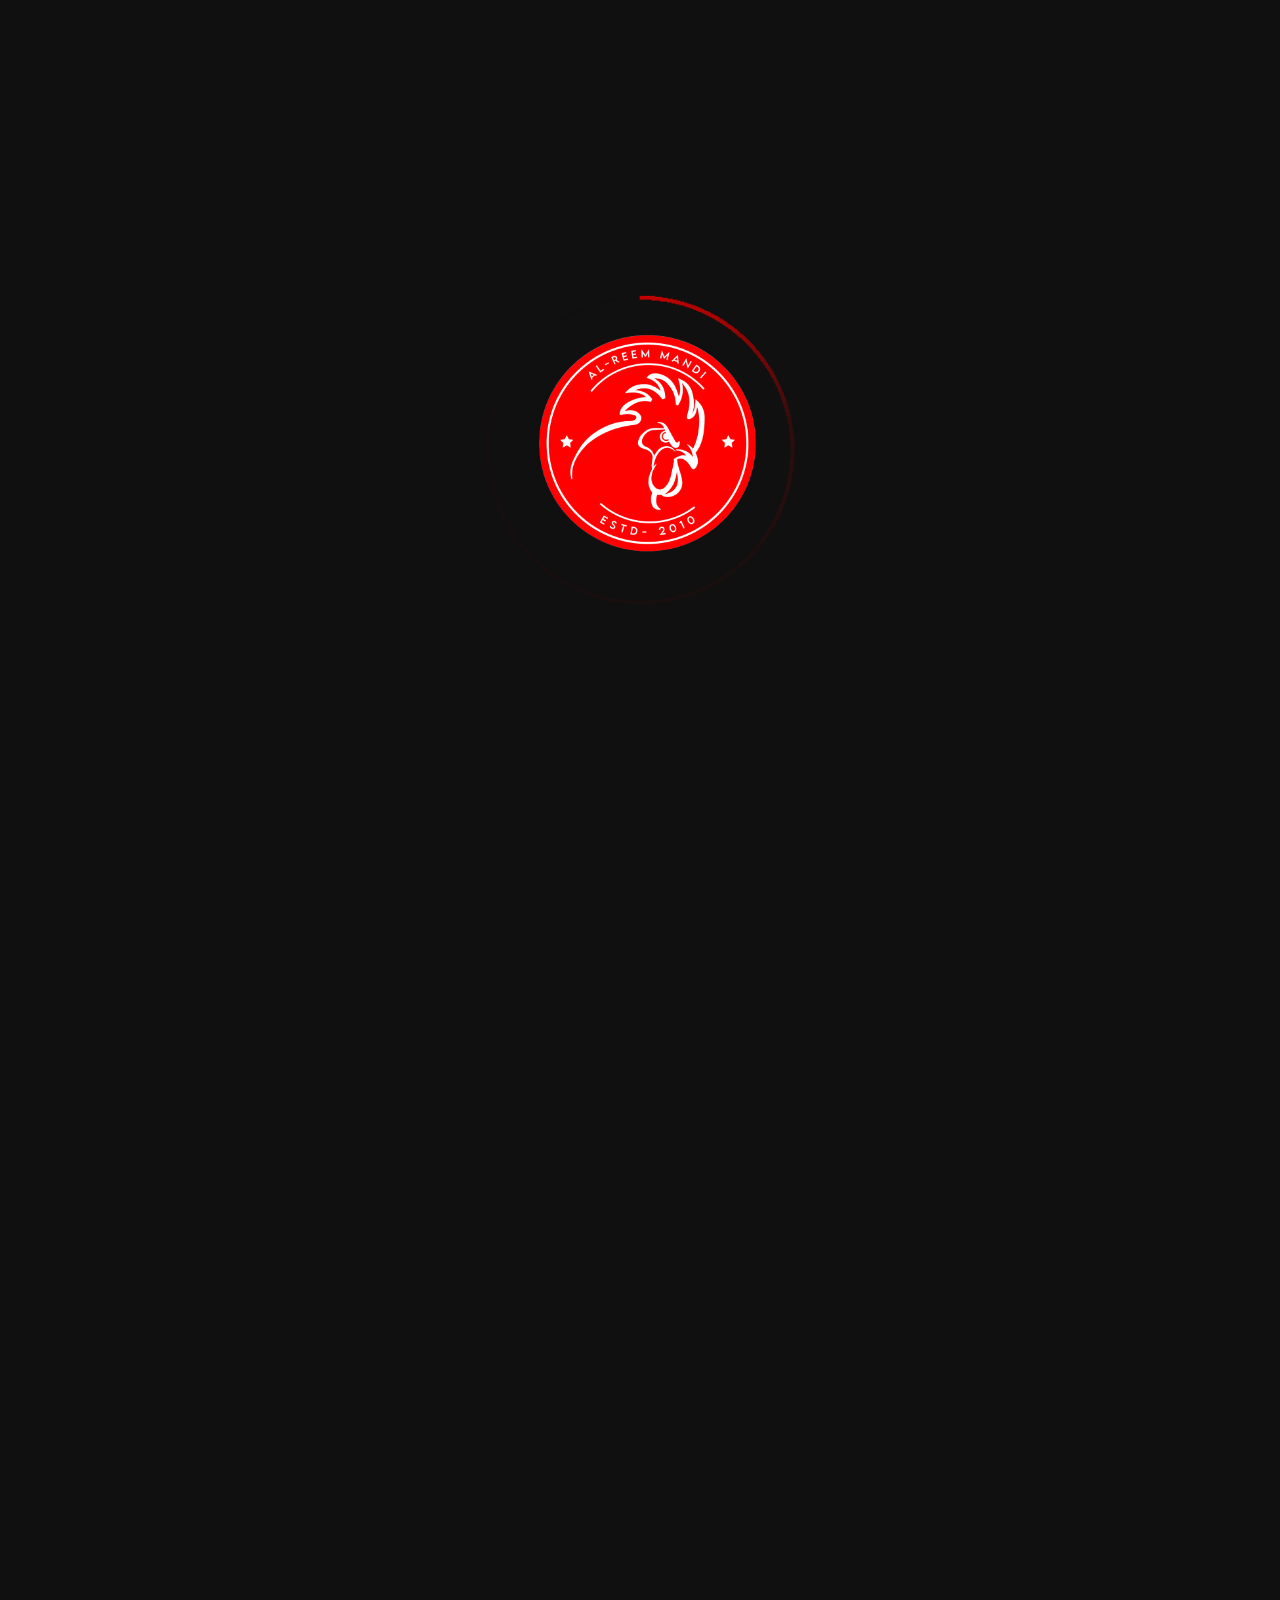
==== index.html @ 676f1f76 "Prefer WebP images with safe fallbacks" ====
<!DOCTYPE html>
<html lang="en">
<head>
    <meta charset="UTF-8">
    <meta name="viewport" content="width=device-width, initial-scale=1.0">
    
    <!-- Prevent content flash before intro sequence -->
    <style>
        /* Hide main content (not intro) until loaded */
        body:not(.content-loaded) main,
        body:not(.content-loaded) header,
        body:not(.content-loaded) footer,
        /* Ensure any wrapper content is hidden as early as possible */
        body:not(.content-loaded) #main-content,
        body:not(.content-loaded) #events-page {
            opacity: 0 !important;
            visibility: hidden !important;
        }
    </style>
    <meta name="description" content="Al-Reem Restaurant - Authentic Arabic Cuisine">
    <meta name="keywords" content="Al Reem Mandi, Arabian Mandi Kerala, Yemeni cuisine Kerala, Mandi restaurant Kerala, authentic mandi" />
    <meta name="author" content="AL-REEM MANDI" />
    <meta property="og:title" content="AL-REEM MANDI - The Real Arabian Taste" />
    <meta property="og:description" content="Authentic Arabian Mandi in Kerala since 2010. 18 outlets serving traditional flavors." />
    <meta property="og:type" content="website" />
    <meta property="og:url" content="https://alreemmandi.example.com" />
    <meta property="og:image" content="assets/images/logo.png" />
    <meta name="twitter:card" content="summary" />
    <link rel="canonical" href="https://alreemmandi.example.com/" />
        <title>AL-REEM MANDI - The Real Arabian Taste</title>
        <!-- Inline critical CSS to prevent white blink before external CSS loads -->
        <style>
            body { background: #101010 !important; }
            #logo-intro-overlay { background: #101010 !important; }
        </style>
    <link rel="icon" type="image/png" href="assets/logo.png" />
    
    <!-- DNS Prefetch and Preconnect for faster CDN/external resource loading -->
    <link rel="preconnect" href="https://fonts.googleapis.com" />
    <link rel="preconnect" href="https://fonts.gstatic.com" crossorigin />
    <link rel="dns-prefetch" href="https://unpkg.com" />
    <link rel="preconnect" href="https://unpkg.com" crossorigin />
    
    <!-- Critical CSS - loaded immediately -->
    <link rel="stylesheet" href="assets/css/style.min.css?v=20251107r11">
    <link rel="stylesheet" href="assets/css/webp-overrides.css?v=20251220r1">
    <!-- Tailwind (local build) - avoids CDN blocks and keeps styling consistent -->
    <link rel="stylesheet" href="assets/css/tailwind-local.css?v=20251220r1">
    <!-- Isotope/imagesLoaded are lazy-loaded by JS when Menu is reached -->
    <!-- Defer font loading to improve initial page load -->
    <link href="https://fonts.googleapis.com/css2?family=Poppins:wght@300;400;600&family=Playfair+Display:wght@700&family=Cinzel:wght@700&display=swap" rel="stylesheet" media="print" onload="this.media='all'">
    <noscript><link href="https://fonts.googleapis.com/css2?family=Poppins:wght@300;400;600&family=Playfair+Display:wght@700&family=Cinzel:wght@700&display=swap" rel="stylesheet"></noscript>
    <!-- Non-critical CSS - defer loading -->
    <link rel="stylesheet" href="assets/css/signature-slider.min.css" media="print" onload="this.media='all'">
    <link rel="stylesheet" href="assets/css/team-section.css?v=20251011" media="print" onload="this.media='all'">
    <link rel="stylesheet" href="assets/css/mobile-overrides.css?v=20251220r1" media="print" onload="this.media='all'">
    <link rel="stylesheet" href="assets/css/header-social.css?v=20251105" media="print" onload="this.media='all'">
    <noscript>
        <link rel="stylesheet" href="assets/css/signature-slider.min.css">
        <link rel="stylesheet" href="assets/css/team-section.css?v=20251011">
        <link rel="stylesheet" href="assets/css/mobile-overrides.css?v=20251220r1">
        <link rel="stylesheet" href="assets/css/header-social.css?v=20251105">
    </noscript>

    <!-- Preload critical intro assets first (highest priority) -->
    <link rel="preload" as="image" href="assets/images/newlogo.svg" type="image/svg+xml" fetchpriority="high">
    <link rel="preload" as="image" href="assets/images/logo.png" type="image/png" fetchpriority="high">

    <!-- Avoid preloading heavy background/video assets to keep CSS/JS priority on first load -->
    
    <!-- Prevent FOUC (Flash of Unstyled Content) -->
    <style>
        /* Hide content until CSS and JS are loaded */
        .loading-screen {
            position: fixed;
            top: 0;
            left: 0;
            width: 100%;
            height: 100%;
            background-color: var(--primary-black);
            display: flex;
            justify-content: center;
            align-items: center;
            z-index: 9999;
            transition: opacity 0.5s ease-out;
        }
        
        .loading-logo {
            width: 80px;
            height: 80px;
            animation: pulse 2s infinite;
        }
        
        @keyframes pulse {
            0%, 100% { opacity: 1; transform: scale(1); }
            50% { opacity: 0.7; transform: scale(1.1); }
        }
        
        /* Initially hide main content */
        #main-content {
            opacity: 0;
            transition: opacity 0.5s ease-in;
        }
        
        #events-page {
            opacity: 0;
            transition: opacity 0.5s ease-in;
        }
        
        /* Show content when loaded */
        .content-loaded #main-content,
        .content-loaded #events-page {
            opacity: 1;
        }
        
        .content-loaded .loading-screen {
            opacity: 0;
            pointer-events: none;
        }
        
        /* Fallback for when JavaScript is disabled */
        noscript + .loading-screen {
            display: none;
        }
        
    </style>
</head>
<body class="bg-primary-black text-secondary-offwhite" style="background:#101010;">

    <!-- Fallback message for users without JavaScript -->
    <noscript>
        <style>
            .loading-screen { display: none !important; }
            #main-content, #events-page { opacity: 1 !important; }
        </style>
    </noscript>

    <!-- Loading Screen -->
    <div class="loading-screen">
        <img src="assets/images/logo.png" alt="Loading..." class="loading-logo">
    </div>

    <!-- ARIA live region for intro announcements -->
    <div id="intro-live" class="sr-only" aria-live="polite" aria-atomic="true"></div>

    <!-- Logo Intro Overlay (plays once per session) -->
    <div id="logo-intro-overlay" class="fixed inset-0 z-[9998] flex items-center justify-center bg-black">
        <div id="logo-intro-inner" aria-hidden="true">
            <!-- Masked fill that animates from bottom -> top. data-src used by JS to create clone with same mask -->
            <div class="logo-mask" data-src="assets/images/logo.png" aria-hidden="true"></div>
            <!-- Outline image for subtle edge/texture during intro -->
            <img id="logo-intro-img" src="assets/images/newlogo.svg" class="intro-logo" width="320" height="320" alt="" aria-hidden="true" decoding="async" fetchpriority="high">
        </div>
    </div>

    <div id="main-content">
        <!-- Header & Navigation -->
        <header class="w-full z-50 sticky top-0 home-anim-nav" id="header">
            <nav class="container mx-auto px-6 py-4 flex justify-end md:justify-center items-center home-anim-nav-inner">
                <div class="hidden md:flex items-center space-x-8">
                    <a href="#home" class="nav-link">Home</a>
                    <a href="#events" class="nav-link">Events</a>
                    <a href="#about" class="nav-link">About</a>
                    <a href="#menu" class="nav-link">Menu</a>
                    <a href="#outlets" class="nav-link">Outlets</a>
                    <a href="#team" class="nav-link">Our Team</a>
                    <a href="#testimonials" class="nav-link">Testimonials</a>
                    <a href="#contact" class="nav-link">Contact</a>
                </div>
                <div class="md:hidden">
                    <button id="mobile-menu-button" class="text-white focus:outline-none" aria-label="Toggle menu">
                        <span class="sr-only">Open main menu</span>
                        <svg class="w-6 h-6" fill="none" stroke="currentColor" viewBox="0 0 24 24" xmlns="http://www.w3.org/2000/svg"><path stroke-linecap="round" stroke-linejoin="round" stroke-width="2" d="M4 6h16M4 12h16m-7 6h7"></path></svg>
                    </button>
                </div>
            </nav>
            <!-- Mobile topper nav: a compact 4-item bar shown on phones only. It complements the existing mobile menu
                 button and uses the same `nav-link` class so the site's active-nav logic can toggle the `active` state. -->
            <nav class="mobile-topper-nav md:hidden" aria-label="Quick links: Home, Menu, Outlets, Contact">
                <a href="#home" class="nav-link mobile-topper-link">Home</a>
                <a href="#menu" class="nav-link mobile-topper-link">Menu</a>
                <a href="#outlets" class="nav-link mobile-topper-link">Outlets</a>
                <a href="#contact" class="nav-link mobile-topper-link">Contact</a>
            </nav>
            <div id="mobile-menu" class="hidden md:hidden bg-primary-black bg-opacity-90 text-center">
                 <a href="#home" class="block py-2 px-4 text-sm nav-link">Home</a>
                 <a href="#events" class="block py-2 px-4 text-sm nav-link">Events</a>
                 <a href="#about" class="block py-2 px-4 text-sm nav-link">About</a>
                 <a href="#menu" class="block py-2 px-4 text-sm nav-link">Menu</a>
                 <a href="#outlets" class="block py-2 px-4 text-sm nav-link">Outlets</a>
                 <a href="#team" class="block py-2 px-4 text-sm nav-link">Our Team</a>
                 <a href="#testimonials" class="block py-2 px-4 text-sm nav-link">Testimonials</a>
                 <a href="#contact" class="block py-2 px-4 text-sm nav-link">Contact</a>
            </div>
        </header>
        <!-- Top header social icons (Instagram, Facebook) placed above the red underline -->
        <div class="header-social" aria-label="Social links">
            <a href="https://www.instagram.com/alreem_mandi?igsh=MTA0NjVxajJvaGdueA%3D%3D&utm_source=qr" class="header-social-icon" aria-label="Instagram" title="Instagram">
                <svg xmlns="http://www.w3.org/2000/svg" viewBox="0 0 24 24" fill="currentColor" aria-hidden="true" width="16" height="16"><path d="M7 2C4.243 2 2 4.243 2 7v10c0 2.757 2.243 5 5 5h10c2.757 0 5-2.243 5-5V7c0-2.757-2.243-5-5-5H7zm10 2c1.654 0 3 1.346 3 3v10c0 1.654-1.346 3-3 3H7c-1.654 0-3-1.346-3-3V7c0-1.654 1.346-3 3-3h10zm-5 3a5 5 0 100 10 5 5 0 000-10zm0 2a3 3 0 110 6 3 3 0 010-6zm5.5-.75a1.25 1.25 0 11-2.5 0 1.25 1.25 0 012.5 0z"/></svg>
            </a>
            <a href="https://www.facebook.com/share/1KfWSyfLPJ/?mibextid=wwXIfr" class="header-social-icon" aria-label="Facebook" title="Facebook">
                <svg xmlns="http://www.w3.org/2000/svg" viewBox="0 0 24 24" fill="currentColor" aria-hidden="true" width="16" height="16"><path d="M22 12.07C22 6.48 17.52 2 11.93 2S2 6.48 2 12.07c0 5.02 3.66 9.19 8.44 9.94v-7.03H7.9V12.1h2.54V9.86c0-2.5 1.49-3.88 3.77-3.88 1.09 0 2.22.2 2.22.2v2.44h-1.25c-1.23 0-1.61.77-1.61 1.56v1.91h2.74l-.44 2.88h-2.3V22c4.78-.75 8.44-4.92 8.44-9.93z"/></svg>
            </a>
        </div>
        <!-- Underline now outside sticky header so it scrolls away -->
        <div id="main-nav-underline" class="w-32 h-[1px] mx-auto underline-animated" style="background-color: var(--accent-red);"></div>

    <!-- Home Section -->
    <section id="home" class="hero-section with-container-frame flex flex-col justify-center items-center text-center px-4 relative">
            <!-- Decorative looping background video (hidden until intro+text animations finish) -->
            <div class="home-video-wrap" aria-hidden="true">
                <!-- Filler layer: use a blurred poster image (avoids downloading video twice).
                     It visually fills the framed area while the main `#home-bg-video` plays with
                     object-fit: contain (so the main video remains unzoomed and uncropped). -->
                <div class="home-bg-video-fill" aria-hidden="true" role="presentation" style="background-image: image-set(url('assets/images/video-poster.webp') type('image/webp'), url('assets/images/video-poster.jpg') type('image/jpeg')); background-image: -webkit-image-set(url('assets/images/video-poster.webp') type('image/webp'), url('assets/images/video-poster.jpg') type('image/jpeg'))"></div>

                <video id="home-bg-video" class="home-bg-video" playsinline autoplay muted loop preload="none" poster="assets/images/video-poster.webp" disablePictureInPicture disableRemotePlayback>
                    <source data-src="assets/images/1085(1)new-720p.webm" type="video/webm">
                    <source data-src="assets/images/1085(1)new-720p.mp4" type="video/mp4">
                </video>
                <!-- Persistent dim layer to improve contrast between video and foreground content -->
                <div class="home-video-dim" aria-hidden="true"></div>
                <div class="home-video-overlay" id="home-video-overlay">
                    <div class="overlay-half left" aria-hidden="true"></div>
                    <div class="overlay-half right" aria-hidden="true"></div>
                    <div class="overlay-vignette" aria-hidden="true"></div>
                </div>
            </div>
            <!-- Right Vertical Quote Rail for Home Section -->
            <!-- Right Vertical Quote Rail for Home Section -->
                <aside class="home-quote-rail home-anim-side-right" aria-hidden="true">
                <div class="quote-inner">
                    <span class="quote-text">Crafted with passion, served with pride</span>
                </div>
            </aside>
            <!-- Left Vertical Contact Rail for Home Section -->
            <aside class="home-contact-rail home-anim-side-left" aria-label="Get in touch">
                <div class="rail-inner">
                    <span class="rail-text">Get in touch</span>
                    <nav class="rail-icons" aria-label="Social links">
                        <a href="https://www.instagram.com/alreem_mandi?igsh=MTA0NjVxajJvaGdueA%3D%3D&utm_source=qr" aria-label="Instagram" class="rail-icon">
                            <svg xmlns="http://www.w3.org/2000/svg" viewBox="0 0 24 24" fill="currentColor" aria-hidden="true"><path d="M7 2C4.243 2 2 4.243 2 7v10c0 2.757 2.243 5 5 5h10c2.757 0 5-2.243 5-5V7c0-2.757-2.243-5-5-5H7zm10 2c1.654 0 3 1.346 3 3v10c0 1.654-1.346 3-3 3H7c-1.654 0-3-1.346-3-3V7c0-1.654 1.346-3 3-3h10zm-5 3a5 5 0 100 10 5 5 0 000-10zm0 2a3 3 0 110 6 3 3 0 010-6zm5.5-.75a1.25 1.25 0 11-2.5 0 1.25 1.25 0 012.5 0z"/></svg>
                        </a>
                        <a href="https://www.facebook.com/share/1KfWSyfLPJ/?mibextid=wwXIfr" aria-label="Facebook" class="rail-icon">
                            <svg xmlns="http://www.w3.org/2000/svg" viewBox="0 0 24 24" fill="currentColor" aria-hidden="true"><path d="M22 12.07C22 6.48 17.52 2 11.93 2S2 6.48 2 12.07c0 5.02 3.66 9.19 8.44 9.94v-7.03H7.9V12.1h2.54V9.86c0-2.5 1.49-3.88 3.77-3.88 1.09 0 2.22.2 2.22.2v2.44h-1.25c-1.23 0-1.61.77-1.61 1.56v1.91h2.74l-.44 2.88h-2.3V22c4.78-.75 8.44-4.92 8.44-9.93z"/></svg>
                        </a>
                        <a href="#outlets" aria-label="Our Outlets" class="rail-icon" title="Our Outlets">
                            <!-- Replaced inactive WhatsApp icon with a Locations icon linking to Our Outlets -->
                            <svg xmlns="http://www.w3.org/2000/svg" viewBox="0 0 24 24" fill="currentColor" aria-hidden="true"><path d="M12 2C8.13 2 5 5.13 5 9c0 5.25 7 13 7 13s7-7.75 7-13c0-3.87-3.13-7-7-7zm0 9.5a2.5 2.5 0 110-5 2.5 2.5 0 010 5z"/></svg>
                        </a>
                    </nav>
                </div>
            </aside>
            <!-- Bottom rail label (centered text inside the bottom frame rail) -->
            <div class="frame-bottom-label" aria-hidden="true">Since 2010 — Authentic Arabian Mandi</div>
            
            <div class="home-anim fade-in flex items-center justify-center mb-6">
                                <img id="home-logo" src="assets/images/logo.png" alt="Al-Reem Mandi Logo" class="h-40 w-40 md:h-52 md:w-52 mr-6 home-anim-item home-anim-logo" loading="eager" fetchpriority="high">
                                <div>
                                        <h1 class="text-4xl md:text-6xl text-secondary-offwhite main-title home-anim-item home-anim-title">Al-Reem Mandi</h1>
                                        <p class="mt-2 text-lg md:text-xl text-gray-300 home-anim-item home-anim-sub">The Real Arabian Taste</p>
                                </div>
                        </div>
                        <div class="fade-in home-anim-cta-wrap" style="opacity: 0;">
                            <a href="#outlets" class="btn-primary inline-block mt-2 home-anim-item home-anim-cta">Book a Table</a>
                        </div>
        </section>
        
        <main>
            <!-- Events Section -->
            <section id="events" class="py-20 relative events-section-bg">
                <div class="container mx-auto px-6 pt-12 relative">
                    <div class="text-center mb-16">
                        <h2 class="section-title scroll-animate main-title">Latest Events</h2>
                        <div class="w-32 h-[1px] mx-auto section-underline underline-animated" style="background-color: var(--accent-red);"></div>
                    </div>
                    
                    <div class="grid lg:grid-cols-5 gap-8 lg:gap-16 items-center">
                        <div class="lg:col-span-3 relative events-carousel-wrapper">
                            <div class="events-carousel-container">
                                <!-- Event Slide 1 -->
                                <div class="event-slide">
                                    <img src="assets/images/Event_poster/01event.webp" onerror="this.onerror=null;this.src='assets/images/Event_poster/01event.jpg';" alt="Event Poster 1" loading="eager" decoding="sync">
                                </div>
                                <!-- Event Slide 2 -->
                                <div class="event-slide">
                                    <img src="assets/images/Event_poster/02event.webp" onerror="this.onerror=null;this.src='assets/images/Event_poster/02event.jpg';" alt="Event Poster 2" loading="eager" decoding="sync">
                                </div>
                                <!-- Event Slide 3 -->
                                <div class="event-slide">
                                    <span class="event-badge">New Outlet</span>
                                    <img src="assets/images/Event_poster/03event.webp" onerror="this.onerror=null;this.src='assets/images/Event_poster/03event.jpg';" alt="Event Poster 3" loading="eager" decoding="sync">
                                </div>
                                <!-- Event Slide 4 -->
                                <div class="event-slide">
                                    <img src="assets/images/Event_poster/04event.webp" onerror="this.onerror=null;this.src='assets/images/Event_poster/04event.jpg';" alt="Event Poster 4" loading="eager" decoding="sync">
                                </div>
                                 <!-- Cloned slides for seamless loop will be added by JS -->
                            </div>
                            <button id="prev-event" class="carousel-arrow left-0" aria-label="Previous Event">
                                <svg class="w-6 h-6" fill="none" stroke="currentColor" viewBox="0 0 24 24" xmlns="http://www.w3.org/2000/svg"><path stroke-linecap="round" stroke-linejoin="round" stroke-width="2" d="M15 19l-7-7 7-7"></path></svg>
                            </button>
                            <button id="next-event" class="carousel-arrow right-0" aria-label="Next Event">
                                <svg class="w-6 h-6" fill="none" stroke="currentColor" viewBox="0 0 24 24" xmlns="http://www.w3.org/2000/svg"><path stroke-linecap="round" stroke-linejoin="round" stroke-width="2" d="M9 5l7 7-7 7"></path></svg>
                            </button>
                            <div id="event-dots" class="carousel-dots"></div>
                        </div>
                         <div id="event-details-card" class="lg:col-span-2 scroll-animate h-full flex flex-col justify-center text-center lg:text-left">
                            <div id="event-details-container" class="relative flex-grow flex flex-col justify-center">
                                <!-- Dynamic event details will be populated here -->
                            </div>
                        </div>
                    </div>

                </div>
            </section>

            <!-- About Section -->
            <section id="about" class="py-20 bg-primary-black relative">
                <div class="container mx-auto px-6 pt-12">
                    <div class="text-center mb-16">
                        <h2 class="section-title scroll-animate">Our Story</h2>
                        <div class="w-32 h-[1px] mx-auto section-underline underline-animated" style="background-color: var(--accent-red);"></div>
                    </div>
                    <div class="grid md:grid-cols-2 gap-12 items-center">
                        <div class="story-text-container scroll-animate">
                            <div class="flex items-center mb-6">
                                <img id="about-logo" src="assets/images/logo.png" alt="Al-Reem Mandi Logo" class="h-40 w-40 md:h-40 md:w-40 mr-6 flex-shrink-0" loading="lazy">
                                <h3 class="text-3xl font-bold main-title">A Legacy of Taste Since 2010</h3>
                            </div>
                                    <p id="about-text" class="text-gray-300 leading-relaxed">From a single spark of culinary passion in Athani, Ernakulam, a legacy was born. In 2010, AL-REEM MANDI introduced Kerala to the true essence of Arabian Mandi, becoming one of the very first to share this rich heritage. Our journey, which started from that single location, has since expanded to a constellation of over 20 restaurants across the state.<br><br>
                            We are committed to preserving the authenticity of Arabian flavors, blending tradition with innovation in every dish we serve. Our chefs are passionate artisans, dedicated to sourcing the finest ingredients and perfecting every recipe.<br><br>
                            Today, Al-Reem Mandi is not just a restaurant—it's a community of food lovers, a destination for families and friends, and a symbol of quality and hospitality across Kerala and beyond.<br><br>
                            From humble beginnings to a growing family of outlets, our story is shaped by the trust of our guests and the dedication of our team. We continue to evolve while staying true to our roots—serving meals that are memorable, comforting, and genuinely Arabian.<br><br>
                            Whether it's your first visit or your hundredth, we’re honored to welcome you to the Al-Reem experience—where warmth, flavor, and tradition meet.</p>
                                    <button id="about-toggle" class="about-toggle hidden learn-more-btn mt-4" aria-controls="about-text" aria-expanded="false" type="button">Show more</button>
                        </div>
                        <div class="story-image-container scroll-animate">
                         <div class="story-slideshow">
                             <img src="assets/images/About Us/1.webp" onerror="this.onerror=null;this.src='assets/images/About Us/1.jpg';" alt="About Us Photo 1" class="visible" loading="lazy" style="image-rendering: crisp-edges;">
                             <img src="assets/images/About Us/2.webp" onerror="this.onerror=null;this.src='assets/images/About Us/2.jpg';" alt="About Us Photo 2" loading="lazy" style="image-rendering: crisp-edges;">
                             <img src="assets/images/About Us/3.webp" onerror="this.onerror=null;this.src='assets/images/About Us/3.jpg';" alt="About Us Photo 3" loading="lazy" style="image-rendering: crisp-edges;">
                             <img src="assets/images/About Us/4.webp" onerror="this.onerror=null;this.src='assets/images/About Us/4.jpg';" alt="About Us Photo 4" loading="lazy" style="image-rendering: crisp-edges;">
                             <img src="assets/images/About Us/5.webp" onerror="this.onerror=null;this.src='assets/images/About Us/5.jpg';" alt="About Us Photo 5" loading="lazy" style="image-rendering: crisp-edges;">
                             <img src="assets/images/About Us/6.webp" onerror="this.onerror=null;this.src='assets/images/About Us/6.jpg';" alt="About Us Photo 6" loading="lazy" style="image-rendering: crisp-edges;">
                             <img src="assets/images/About Us/7.webp" onerror="this.onerror=null;this.src='assets/images/About Us/7.jpg';" alt="About Us Photo 7" loading="lazy" style="image-rendering: crisp-edges;">
                             <img src="assets/images/About Us/8.webp" onerror="this.onerror=null;this.src='assets/images/About Us/8.jpg';" alt="About Us Photo 8" loading="lazy" style="image-rendering: crisp-edges;">
                         </div>
                        </div>
                    </div>
                </div>
            </section>

            <!-- Why Choose Us Section (background + parallax only) -->
            <section id="why-us" class="py-20 parallax-bg min-h-[85vh]">
                <div class="parallax-overlay"></div>
                <div class="parallax-content">
                    <div class="container mx-auto px-6">
                        <blockquote class="parallax-quote">
                            <span class="quote-mark" aria-hidden="true">“</span>
                            <p>Welcome to our table. At Al-Reem, every meal is a celebration of food, family, and friendship.</p>
                            <span class="quote-mark" aria-hidden="true">”</span>
                        </blockquote>
                    </div>
                </div>
            </section>
            
            <!-- Menu Section -->
            <section id="menu" class="py-20 bg-primary-black">
                <div class="menu-logo-outline" aria-hidden="true"></div>
                <!-- Vertical Contact Rail on the right side -->
                <aside class="menu-contact-rail" aria-label="Get in touch">
                    <div class="rail-inner">
                        <span class="rail-text">Get in touch</span>
                        <nav class="rail-icons" aria-label="Social links">
                            <a href="https://www.instagram.com/alreem_mandi?igsh=MTA0NjVxajJvaGdueA%3D%3D&utm_source=qr" aria-label="Instagram" class="rail-icon">
                                <svg xmlns="http://www.w3.org/2000/svg" viewBox="0 0 24 24" fill="currentColor" aria-hidden="true"><path d="M7 2C4.243 2 2 4.243 2 7v10c0 2.757 2.243 5 5 5h10c2.757 0 5-2.243 5-5V7c0-2.757-2.243-5-5-5H7zm10 2c1.654 0 3 1.346 3 3v10c0 1.654-1.346 3-3 3H7c-1.654 0-3-1.346-3-3V7c0-1.654 1.346-3 3-3h10zm-5 3a5 5 0 100 10 5 5 0 000-10zm0 2a3 3 0 110 6 3 3 0 010-6zm5.5-.75a1.25 1.25 0 11-2.5 0 1.25 1.25 0 012.5 0z"/></svg>
                            </a>
                            <a href="https://www.facebook.com/share/1KfWSyfLPJ/?mibextid=wwXIfr" aria-label="Facebook" class="rail-icon">
                                <svg xmlns="http://www.w3.org/2000/svg" viewBox="0 0 24 24" fill="currentColor" aria-hidden="true"><path d="M22 12.07C22 6.48 17.52 2 11.93 2S2 6.48 2 12.07c0 5.02 3.66 9.19 8.44 9.94v-7.03H7.9V12.1h2.54V9.86c0-2.5 1.49-3.88 3.77-3.88 1.09 0 2.22.2 2.22.2v2.44h-1.25c-1.23 0-1.61.77-1.61 1.56v1.91h2.74l-.44 2.88h-2.3V22c4.78-.75 8.44-4.92 8.44-9.93z"/></svg>
                            </a>
                            <a href="#outlets" aria-label="Our Outlets" class="rail-icon" title="Our Outlets">
                                <svg xmlns="http://www.w3.org/2000/svg" viewBox="0 0 24 24" fill="currentColor" aria-hidden="true"><path d="M12 2C8.13 2 5 5.13 5 9c0 5.25 7 13 7 13s7-7.75 7-13c0-3.87-3.13-7-7-7zm0 9.5a2.5 2.5 0 110-5 2.5 2.5 0 010 5z"/></svg>
                            </a>
                        </nav>
                    </div>
                </aside>
                <!-- Left Vertical Quote Rail -->
                <aside class="menu-quote-rail" aria-hidden="true">
                    <div class="quote-inner">
                        <span class="quote-text">Crafted with passion, served with pride</span>
                    </div>
                </aside>
                <!-- Inline SVG filters for image background knockout -->
                <svg width="0" height="0" style="position:absolute" aria-hidden="true" focusable="false">
                    <defs>
                        <!-- Remove near-black backgrounds by using luminance as alpha with a threshold curve -->
                        <filter id="knockout-dark" color-interpolation-filters="sRGB">
                            <!-- Create an alpha map from luminance only (no RGB content) -->
                            <feColorMatrix in="SourceGraphic" type="matrix" values="
                                0 0 0 0 0
                                0 0 0 0 0
                                0 0 0 0 0
                                0.2126 0.7152 0.0722 0 0" result="lumaAlpha" />
                            <!-- Threshold: keep mid-to-bright pixels, drop very dark ones (tweakable) -->
                            <feComponentTransfer in="lumaAlpha" result="alphaThresh">
                                <!-- Map low luminance to 0 alpha, higher to 1; adjust steps to taste -->
                                <feFuncA type="table" tableValues="0 0 0 0 0 0 0 0.2 0.6 1 1 1" />
                            </feComponentTransfer>
                            <!-- Use the thresholded alpha to mask the original colors -->
                            <feComposite in="SourceGraphic" in2="alphaThresh" operator="in" />
                        </filter>
                    </defs>
                </svg>
                <div class="container mx-auto px-6">
                    <div class="text-center mb-12">
                        <h2 class="section-title scroll-animate main-title text-white">Our Signature Dishes</h2>
                        <div class="w-32 h-[1px] mx-auto section-underline underline-animated" style="background-color: var(--accent-red);"></div>
                    </div>
                    <div class="menu-inner-container">
                        <!-- Top horizontal dish list -->
                        <div class="dish-top-list-wrapper" aria-label="Signature dishes">
                            <button class="dish-scroll-btn prev" type="button" aria-label="Scroll dishes left">
                                <svg xmlns="http://www.w3.org/2000/svg" viewBox="0 0 24 24" width="18" height="18" fill="none" stroke="currentColor" stroke-width="2" stroke-linecap="round" stroke-linejoin="round"><polyline points="15 18 9 12 15 6"/></svg>
                            </button>
                            <div class="dish-top-list">
                                <button class="dish-chip active" data-index="0">Chicken Mandi</button>
                                <button class="dish-chip" data-index="1">Chicken Masala Mandi</button>
                                <button class="dish-chip" data-index="2">Alfaham Mandi</button>
                                <button class="dish-chip" data-index="3">Peri Peri Alfaham Mandi</button>
                                <button class="dish-chip" data-index="4">Honey Alfaham Mandi</button>
                                <button class="dish-chip" data-index="5">Mutton Mandi</button>
                                <button class="dish-chip" data-index="6">Beef Mandi</button>
                                <button class="dish-chip" data-index="7">Beef Ribs Mandi</button>
                            </div>
                            <button class="dish-scroll-btn next" type="button" aria-label="Scroll dishes right">
                                <svg xmlns="http://www.w3.org/2000/svg" viewBox="0 0 24 24" width="18" height="18" fill="none" stroke="currentColor" stroke-width="2" stroke-linecap="round" stroke-linejoin="round"><polyline points="9 18 15 12 9 6"/></svg>
                            </button>
                        </div>
                        <div class="menu-carousel-and-info-wrapper">
                            <!-- Single Large Dish Carousel on Existing Red Arc -->
                            <div class="menu-arc-guide"></div>
                            <div class="menu-arc-guide inner"></div>
                            <div class="arc-dish-carousel-wrapper">
                                <div id="single-arc-carousel" class="single-arc-carousel">
                                    <!-- Dish 1: Chicken Mandi -->
                                    <div class="single-dish-slide active" data-index="0">
                                        <img src="assets/images/Chicken Mandi.webp" onerror="this.onerror=null;this.src='assets/images/Chicken Mandi.jpg';" alt="Chicken Mandi" class="single-dish-img" loading="lazy">
                                    </div>
                                    <!-- Dish 2: Chicken Masala Mandi -->
                                    <div class="single-dish-slide" data-index="1">
                                        <img src="assets/images/Chicken Masala Mandi.webp" onerror="this.onerror=null;this.src='assets/images/Chicken Masala Mandi.jpg';" alt="Chicken Masala Mandi" class="single-dish-img" loading="lazy">
                                    </div>
                                    <!-- Dish 3: Alfaham Mandi -->
                                    <div class="single-dish-slide" data-index="2">
                                        <img src="assets/images/Alfaham Mandi.webp" onerror="this.onerror=null;this.src='assets/images/Alfaham Mandi.jpg';" alt="Alfaham Mandi" class="single-dish-img" loading="lazy">
                                    </div>
                                    <!-- Dish 4: Peri Peri Alfaham Mandi -->
                                    <div class="single-dish-slide" data-index="3">
                                        <img src="assets/images/Peri Peri Alfaham Mandi.webp" onerror="this.onerror=null;this.src='assets/images/Peri Peri Alfaham Mandi.jpg';" alt="Peri Peri Alfaham Mandi" class="single-dish-img" loading="lazy">
                                    </div>
                                    <!-- Dish 5: Honey Alfaham Mandi -->
                                    <div class="single-dish-slide" data-index="4">
                                        <img src="assets/images/Honey Alfaham Mandi.webp" onerror="this.onerror=null;this.src='assets/images/Honey Alfaham Mandi.jpg';" alt="Honey Alfaham Mandi" class="single-dish-img" loading="lazy">
                                    </div>
                                    <!-- Dish 6: Mutton Mandi -->
                                    <div class="single-dish-slide" data-index="5">
                                        <img src="assets/images/Mutton Mandi.webp" onerror="this.onerror=null;this.src='assets/images/Mutton Mandi.jpg';" alt="Mutton Mandi" class="single-dish-img" loading="lazy">
                                    </div>
                                    <!-- Dish 7: Beef Mandi -->
                                    <div class="single-dish-slide" data-index="6">
                                        <img src="assets/images/Beef Mandi.webp" onerror="this.onerror=null;this.src='assets/images/Beef Mandi.jpg';" alt="Beef Mandi" class="single-dish-img" loading="lazy">
                                    </div>
                                    <!-- Dish 8: Beef Ribs Mandi -->
                                    <div class="single-dish-slide" data-index="7">
                                        <img src="assets/images/Beef Ribs Mandi.webp" onerror="this.onerror=null;this.src='assets/images/Beef Ribs Mandi.jpg';" alt="Beef Ribs Mandi" class="single-dish-img" loading="lazy">
                                    </div>
                                </div>
                                
                                <!-- Carousel Navigation -->
                                <button id="single-arc-prev" class="single-arc-nav-btn prev-btn" aria-label="Previous Dish">
                                    <svg class="w-6 h-6" fill="none" stroke="currentColor" viewBox="0 0 24 24"><path stroke-linecap="round" stroke-linejoin="round" stroke-width="2" d="M15 19l-7-7 7-7"></path></svg>
                                </button>
                                <button id="single-arc-next" class="single-arc-nav-btn next-btn" aria-label="Next Dish">
                                    <svg class="w-6 h-6" fill="none" stroke="currentColor" viewBox="0 0 24 24"><path stroke-linecap="round" stroke-linejoin="round" stroke-width="2" d="M9 5l7 7-7 7"></path></svg>
                                </button>
                            </div>
                            
                            <div class="dish-info">
                                <h3 id="current-dish-title" class="current-dish-title">Chicken Mandi</h3>
                                <p id="current-dish-desc" class="current-dish-desc">Authentic Yemeni-style rice with tender, marinated chicken, slow-cooked for deep, aromatic flavor.</p>
                                <button id="current-dish-cta" type="button" class="dish-cta-btn" aria-label="Learn more about Chicken Mandi">Learn More</button>
                                <!-- Navigation dots for dish carousel -->
                                <div id="dish-carousel-dots" class="dish-carousel-dots"></div>
                            </div>
                        </div>
                        
                        <div class="menu-content-area"></div>
                    </div>
                </div>
            </section>
            
            <!-- Menu Modal -->
            <div id="menu-modal" class="fixed inset-0 bg-black bg-opacity-80 z-[100] flex items-center justify-center p-4 hidden opacity-0 transition-opacity duration-300">
                <div id="modal-content" class="bg-primary-grey rounded-lg max-w-3xl w-full max-h-[90vh] overflow-y-auto relative transform scale-95 transition-transform duration-300">
                    <button id="modal-close-btn" class="absolute top-4 right-4 text-white hover:text-accent-red z-10">
                        <svg class="w-8 h-8" fill="none" stroke="currentColor" viewBox="0 0 24 24" xmlns="http://www.w3.org/2000/svg"><path stroke-linecap="round" stroke-linejoin="round" stroke-width="2" d="M6 18L18 6M6 6l12 12"></path></svg>
                    </button>
                    <div class="grid md:grid-cols-2">
                        <div class="modal-image-container">
                            <img id="modal-img" src="" alt="Menu Item" class="w-full h-full object-cover" loading="eager" decoding="sync">
                        </div>
                        <div class="p-8 flex flex-col justify-center">
                            <h2 id="modal-title" class="text-3xl font-bold mb-4 main-title"></h2>
                            <p id="modal-description" class="text-gray-300 mb-4"></p>
                            <ul id="modal-details" class="text-gray-200 space-y-2 list-disc pl-5 mb-2"></ul>
                            <div class="flex items-center justify-between hidden">
                                <span id="modal-price" class="text-3xl font-bold text-accent-red"></span>
                            </div>
                        </div>
                    </div>
                </div>
            </div>

            <!-- Full Menu Overlay: All Dishes -->
            <div id="full-menu-overlay" class="fixed inset-0 bg-black bg-opacity-85 z-[120] hidden opacity-0 transition-opacity duration-300">
                <div class="max-w-6xl mx-auto p-4 md:p-8 h-full overflow-y-auto">
                    <div class="flex items-center justify-between mb-6">
                        <h2 class="text-2xl md:text-3xl font-bold text-white">Our Signature Dishes</h2>
                        <button id="full-menu-back" class="px-4 py-2 rounded-full bg-accent-red text-white hover:bg-[#b30000] transition">Back</button>
                    </div>
                    <div id="full-menu-grid" class="grid sm:grid-cols-2 lg:grid-cols-3 gap-6"></div>
                </div>
            </div>

            <!-- Outlet Modal (refined glassmorphism, premium card, glowing accent border) -->
            <div id="outlet-modal" class="fixed inset-0 bg-black/90 z-[130] flex items-center justify-center p-4 hidden opacity-0 transition-opacity duration-300">
                <div id="outlet-modal-content" class="relative flex flex-col items-center max-w-xl w-full max-h-[96vh] overflow-y-auto rounded-3xl shadow-2xl border-2 border-accent-red/70 backdrop-blur-2xl bg-black/90 ring-1 ring-accent-red/30 animate-fadein-modal" style="box-shadow: 0 8px 48px 0 #c7000033, 0 1.5px 0 #c70000 inset;">
                    <button id="outlet-modal-close" class="absolute top-5 right-5 text-white hover:text-accent-red z-10 transition-transform hover:scale-110" aria-label="Close outlet details">
                        <svg class="w-8 h-8" fill="none" stroke="currentColor" viewBox="0 0 24 24" xmlns="http://www.w3.org/2000/svg"><path stroke-linecap="round" stroke-linejoin="round" stroke-width="2" d="M6 18L18 6M6 6l12 12"></path></svg>
                    </button>
                    <div class="w-full flex flex-col items-center p-0 pt-0">
                        <div class="relative w-full flex flex-col items-center rounded-t-3xl overflow-hidden">
                            <button id="outlet-modal-prev" class="absolute left-3 top-1/2 -translate-y-1/2 bg-black/60 hover:bg-accent-red text-white rounded-full w-11 h-11 flex items-center justify-center z-10 shadow transition disabled:opacity-30 border border-accent-red/40" aria-label="Previous photo">
                                <svg class="w-6 h-6" fill="none" stroke="currentColor" viewBox="0 0 24 24"><path stroke-linecap="round" stroke-linejoin="round" stroke-width="2" d="M15 19l-7-7 7-7"></path></svg>
                            </button>
                            <div class="relative w-full flex items-center justify-center min-h-[260px] max-h-[400px]">
                                <img id="outlet-modal-image" src="" alt="Outlet photo" class="object-cover w-full max-h-[400px] min-h-[220px] bg-black/40 border-b-2 border-accent-red/80 shadow-xl transition-all duration-500 ease-in-out rounded-t-3xl animate-fadein-img" loading="lazy" style="box-shadow: 0 4px 32px 0 #c7000033;">
                            </div>
                            <button id="outlet-modal-next" class="absolute right-3 top-1/2 -translate-y-1/2 bg-black/60 hover:bg-accent-red text-white rounded-full w-11 h-11 flex items-center justify-center z-10 shadow transition disabled:opacity-30 border border-accent-red/40" aria-label="Next photo">
                                <svg class="w-6 h-6" fill="none" stroke="currentColor" viewBox="0 0 24 24"><path stroke-linecap="round" stroke-linejoin="round" stroke-width="2" d="M9 5l7 7-7 7"></path></svg>
                            </button>
                        </div>
                            <div class="w-full flex flex-col items-center px-8 pt-6 pb-8">
                                <h3 id="outlet-modal-title" class="text-3xl font-bold main-title text-center mb-2 text-white tracking-wide drop-shadow-lg font-cinzel animate-fadein-title" style="letter-spacing:0.5px;">Outlet Details</h3>
                                <div id="outlet-modal-image-count" class="text-xs text-gray-300 mb-4 font-medium tracking-wide"></div>
                                <div class="w-full bg-black/60 border border-accent-red/40 rounded-2xl p-6 shadow-sm flex flex-col gap-4" style="backdrop-filter: blur(8px);">
                                    <div class="flex flex-col md:flex-row md:items-center md:justify-between gap-2 mb-2">
                                        <div>
                                            <h4 class="text-lg font-semibold text-white mb-1">Contact</h4>
                                            <p id="outlet-modal-contact" class="text-gray-200 mb-1">To be updated</p>
                                        </div>
                                        <a id="outlet-modal-maps" href="#" target="_blank" rel="noopener" class="inline-block px-4 py-2 rounded-md bg-accent-red text-white hover:bg-[#b30000] transition text-sm font-semibold shadow" aria-label="Open location in maps">Open Maps</a>
                                    </div>
                                    <div>
                                        <h4 class="text-lg font-semibold text-white mb-1">Location</h4>
                                        <p id="outlet-modal-location" class="text-gray-200 mb-1">To be updated</p>
                                    </div>
                                </div>
                            </div>
                    </div>
                </div>
            </div>

            <!-- Outlets Section -->
            <section id="outlets" class="py-20 relative" style="background-color: #660000;">
                <div class="container mx-auto px-6 pt-12">
                    <div class="mb-12">
                        <h2 class="section-title scroll-animate main-title text-white text-center">Our Outlets</h2>
                        <div class="w-32 h-[1.5px] mx-auto section-underline underline-animated" style="background-color: #d1d1d1; opacity: 1;"></div>
                        <div class="mt-8 mb-8 flex flex-col md:flex-row items-center md:items-end justify-between gap-6">
                            <p class="text-gray-300 text-base md:text-lg leading-relaxed max-w-2xl text-center md:text-left" style="letter-spacing:0.2px; color: #d1d1d1;">
                                We’ve grown to <span id="outlet-count">0</span> outlets across Kerala, Sri Lanka, and Saudi Arabia — bringing authentic Arabian cuisine closer to you.
                            </p>
                            <div class="relative w-full md:w-auto max-w-md md:max-w-xs md:ml-auto">
                                <input id="outlet-search" type="text" placeholder="Search outlets..." aria-label="Search outlets" class="w-full rounded-full py-3 pl-12 pr-4 bg-[#181818] text-white placeholder-gray-400 border border-gray-700 focus:outline-none focus:ring-2 focus:ring-accent-red transition text-base shadow-sm" autocomplete="off" />
                                <svg class="absolute left-4 top-1/2 -translate-y-1/2 w-5 h-5 text-gray-400 pointer-events-none" fill="none" stroke="currentColor" stroke-width="2" viewBox="0 0 24 24"><circle cx="11" cy="11" r="8"/><path d="M21 21l-4.35-4.35"/></svg>
                            </div>
                        </div>
                        <div id="outlet-search-status" class="sr-only" aria-live="polite"></div>
                    </div>

                    <!-- Outlet Cards: order as requested -->
                    <div id="outlet-cards-grid" class="grid md:grid-cols-2 lg:grid-cols-4 gap-8 md:gap-10 lg:gap-12">
                        <!-- 1. Nedumbasseri (folder: Nadumbasseri) -->
                        <button class="card outlet-card p-0 text-center scroll-animate focus:outline-none focus:ring-2 focus:ring-red-700 group" data-outlet="Nedumbasseri">
                            <img src="assets/images/Nadumbasseri/Main.webp" onerror="this.onerror=null;this.src='assets/images/Nadumbasseri/Main.jpg';" class="w-full aspect-[16/9] md:aspect-[4/3] lg:aspect-[16/9] h-auto object-cover" alt="AL-REEM MANDI - Nedumbasseri main" loading="lazy" decoding="async" width="1600" height="900" sizes="(min-width: 1024px) 25vw, (min-width: 768px) 50vw, 100vw">
                            <div class="p-5">
                                <h3 class="text-xl font-bold text-white flex items-center justify-center gap-2">
                                    <svg class="w-5 h-5 text-accent-red -mt-0.5" fill="none" stroke="currentColor" stroke-width="2" viewBox="0 0 24 24"><path stroke-linecap="round" stroke-linejoin="round" d="M12 21c-4.418 0-8-5.373-8-9a8 8 0 1116 0c0 3.627-3.582 9-8 9z"/><circle cx="12" cy="12" r="3" fill="currentColor"/></svg>
                                    Nedumbasseri
                                </h3>
                            </div>
                        </button>

                        <!-- 2. Aroor -->
                        <button class="card outlet-card p-0 text-center scroll-animate focus:outline-none focus:ring-2 focus:ring-red-700 group" style="transition-delay: 0.05s;" data-outlet="Aroor">
                            <img src="assets/images/Aroor/Main.webp" onerror="this.onerror=null;this.src='assets/images/Aroor/Main.jpg';" class="w-full aspect-[16/9] md:aspect-[4/3] lg:aspect-[16/9] h-auto object-cover" alt="AL-REEM MANDI - Aroor main" loading="lazy" decoding="async" width="1600" height="900" sizes="(min-width: 1024px) 25vw, (min-width: 768px) 50vw, 100vw">
                            <div class="p-5">
                                <h3 class="text-xl font-bold text-white flex items-center justify-center gap-2">
                                    <svg class="w-5 h-5 text-accent-red -mt-0.5" fill="none" stroke="currentColor" stroke-width="2" viewBox="0 0 24 24"><path stroke-linecap="round" stroke-linejoin="round" d="M12 21c-4.418 0-8-5.373-8-9a8 8 0 1116 0c0 3.627-3.582 9-8 9z"/><circle cx="12" cy="12" r="3" fill="currentColor"/></svg>
                                    Aroor
                                </h3>
                            </div>
                        </button>

                        <!-- 3. Alappuzha -->
                        <button class="card outlet-card p-0 text-center scroll-animate focus:outline-none focus:ring-2 focus:ring-red-700 group" style="transition-delay: 0.1s;" data-outlet="Alappuzha">
                            <img src="assets/images/Alappuzha/Main.webp" onerror="this.onerror=null;this.src='assets/images/Alappuzha/Main.jpg';" class="w-full aspect-[16/9] md:aspect-[4/3] lg:aspect-[16/9] h-auto object-cover" alt="AL-REEM MANDI - Alappuzha main" loading="lazy" decoding="async" width="1600" height="900" sizes="(min-width: 1024px) 25vw, (min-width: 768px) 50vw, 100vw">
                            <div class="p-5">
                                <h3 class="text-xl font-bold text-white flex items-center justify-center gap-2">
                                    <svg class="w-5 h-5 text-accent-red -mt-0.5" fill="none" stroke="currentColor" stroke-width="2" viewBox="0 0 24 24"><path stroke-linecap="round" stroke-linejoin="round" d="M12 21c-4.418 0-8-5.373-8-9a8 8 0 1116 0c0 3.627-3.582 9-8 9z"/><circle cx="12" cy="12" r="3" fill="currentColor"/></svg>
                                    Alappuzha
                                </h3>
                            </div>
                        </button>

                        <!-- 4. Muvattupuzha -->
                        <button class="card outlet-card p-0 text-center scroll-animate focus:outline-none focus:ring-2 focus:ring-red-700 group" style="transition-delay: 0.15s;" data-outlet="Muvattupuzha">
                            <img src="assets/images/Muvattupuzha/Main.webp" onerror="this.onerror=null;this.src='assets/images/Muvattupuzha/Main.jpg';" class="w-full aspect-[16/9] md:aspect-[4/3] lg:aspect-[16/9] h-auto object-cover" alt="AL-REEM MANDI - Muvattupuzha main" loading="lazy" decoding="async" width="1600" height="900" sizes="(min-width: 1024px) 25vw, (min-width: 768px) 50vw, 100vw">
                            <div class="p-5">
                                <h3 class="text-xl font-bold text-white flex items-center justify-center gap-2">
                                    <svg class="w-5 h-5 text-accent-red -mt-0.5" fill="none" stroke="currentColor" stroke-width="2" viewBox="0 0 24 24"><path stroke-linecap="round" stroke-linejoin="round" d="M12 21c-4.418 0-8-5.373-8-9a8 8 0 1116 0c0 3.627-3.582 9-8 9z"/><circle cx="12" cy="12" r="3" fill="currentColor"/></svg>
                                    Muvattupuzha
                                </h3>
                            </div>
                        </button>

                        <!-- 5. Kodungallur -->
                        <button class="card outlet-card p-0 text-center scroll-animate focus:outline-none focus:ring-2 focus:ring-red-700 group" style="transition-delay: 0.2s;" data-outlet="Kodungallur">
                            <img src="assets/images/Kodungallur/Main.webp" onerror="this.onerror=null;this.src='assets/images/Kodungallur/Main.jpg';" class="w-full aspect-[16/9] md:aspect-[4/3] lg:aspect-[16/9] h-auto object-cover" alt="AL-REEM MANDI - Kodungallur main" loading="lazy" decoding="async" width="1600" height="900" sizes="(min-width: 1024px) 25vw, (min-width: 768px) 50vw, 100vw">
                            <div class="p-5">
                                <h3 class="text-xl font-bold text-white flex items-center justify-center gap-2">
                                    <svg class="w-5 h-5 text-accent-red -mt-0.5" fill="none" stroke="currentColor" stroke-width="2" viewBox="0 0 24 24"><path stroke-linecap="round" stroke-linejoin="round" d="M12 21c-4.418 0-8-5.373-8-9a8 8 0 1116 0c0 3.627-3.582 9-8 9z"/><circle cx="12" cy="12" r="3" fill="currentColor"/></svg>
                                    Kodungallur
                                </h3>
                            </div>
                        </button>

                        <!-- 6. Thammanam -->
                        <button class="card outlet-card p-0 text-center scroll-animate focus:outline-none focus:ring-2 focus:ring-red-700 group" style="transition-delay: 0.25s;" data-outlet="Thammanam">
                            <img src="assets/images/Thammanam/Main.webp" onerror="this.onerror=null;this.src='assets/images/Thammanam/Main.jpg';" class="w-full aspect-[16/9] md:aspect-[4/3] lg:aspect-[16/9] h-auto object-cover" alt="AL-REEM MANDI - Thammanam main" loading="lazy" decoding="async" width="1600" height="900" sizes="(min-width: 1024px) 25vw, (min-width: 768px) 50vw, 100vw">
                            <div class="p-5">
                                <h3 class="text-xl font-bold text-white flex items-center justify-center gap-2">
                                    <svg class="w-5 h-5 text-accent-red -mt-0.5" fill="none" stroke="currentColor" stroke-width="2" viewBox="0 0 24 24"><path stroke-linecap="round" stroke-linejoin="round" d="M12 21c-4.418 0-8-5.373-8-9a8 8 0 1116 0c0 3.627-3.582 9-8 9z"/><circle cx="12" cy="12" r="3" fill="currentColor"/></svg>
                                    Thammanam
                                </h3>
                            </div>
                        </button>

                        <!-- 7. Edappally -->
                        <button class="card outlet-card p-0 text-center scroll-animate focus:outline-none focus:ring-2 focus:ring-red-700 group" style="transition-delay: 0.3s;" data-outlet="Edappally">
                            <img src="assets/images/Edappally/Main.webp" onerror="this.onerror=null;this.src='assets/images/Edappally/Main.jpg';" class="w-full aspect-[16/9] md:aspect-[4/3] lg:aspect-[16/9] h-auto object-cover" alt="AL-REEM MANDI - Edappally main" loading="lazy" decoding="async" width="1600" height="900" sizes="(min-width: 1024px) 25vw, (min-width: 768px) 50vw, 100vw">
                            <div class="p-5">
                                <h3 class="text-xl font-bold text-white flex items-center justify-center gap-2">
                                    <svg class="w-5 h-5 text-accent-red -mt-0.5" fill="none" stroke="currentColor" stroke-width="2" viewBox="0 0 24 24"><path stroke-linecap="round" stroke-linejoin="round" d="M12 21c-4.418 0-8-5.373-8-9a8 8 0 1116 0c0 3.627-3.582 9-8 9z"/><circle cx="12" cy="12" r="3" fill="currentColor"/></svg>
                                    Edappally
                                </h3>
                            </div>
                        </button>

                        <!-- 8. Kathrikadavu -->
                        <button class="card outlet-card p-0 text-center scroll-animate focus:outline-none focus:ring-2 focus:ring-red-700 group" style="transition-delay: 0.35s;" data-outlet="Kathrikadavu">
                            <img src="assets/images/Kathrikadavu/Main.webp" onerror="this.onerror=null;this.src='assets/images/Kathrikadavu/Main.jpg';" class="w-full aspect-[16/9] md:aspect-[4/3] lg:aspect-[16/9] h-auto object-cover" alt="AL-REEM MANDI - Kathrikadavu main" loading="lazy" decoding="async" width="1600" height="900" sizes="(min-width: 1024px) 25vw, (min-width: 768px) 50vw, 100vw">
                            <div class="p-5">
                                <h3 class="text-xl font-bold text-white flex items-center justify-center gap-2">
                                    <svg class="w-5 h-5 text-accent-red -mt-0.5" fill="none" stroke="currentColor" stroke-width="2" viewBox="0 0 24 24"><path stroke-linecap="round" stroke-linejoin="round" d="M12 21c-4.418 0-8-5.373-8-9a8 8 0 1116 0c0 3.627-3.582 9-8 9z"/><circle cx="12" cy="12" r="3" fill="currentColor"/></svg>
                                    Kathrikadavu
                                </h3>
                            </div>
                        </button>
                    </div>
                    <div class="text-center mt-8 flex flex-col items-center gap-4">
                        <button id="outlet-show-more" type="button" class="dish-cta-btn">Show More</button>
                        <button id="outlet-show-less" type="button" class="dish-cta-btn hidden">Show Less</button>
                        <p id="outlet-more-hint" class="text-gray-400 text-sm mt-3 hidden">More outlets coming soon.</p>
                    </div>

                    <!-- Outlet Details Panel removed (replaced by modal) -->
                </div>
            </section>

            <!-- Why Choose Section (new, with background image and restored content) -->
            <section id="why-choose" class="py-20 why-choose-new-bg">
                <div class="why-choose-inner">
                    <div class="container mx-auto px-6 pt-12 relative z-10">
                        <div class="text-center mb-16">
                            <h2 class="section-title scroll-animate text-white" style="text-shadow: 2px 2px 4px rgba(0, 0, 0, 0.8);">Why Choose Us</h2>
                            <div class="w-32 h-[1px] mx-auto section-underline underline-animated" style="background-color: var(--accent-red);"></div>
                        </div>
                        <div class="grid md:grid-cols-3 gap-10 text-center text-white">
                            <div class="scroll-animate">
                                <div class="why-choose-3d-btn mb-4">
                                    <svg class="w-10 h-10 text-accent-red why-choose-icon" data-delay="0" aria-hidden="true" focusable="false" fill="none" stroke="currentColor" viewBox="0 0 24 24" xmlns="http://www.w3.org/2000/svg"><path stroke-linecap="round" stroke-linejoin="round" stroke-width="2" d="M5 3v4M3 5h4M6 17v4m-2-2h4m5-16l2.28 2.28a1 1 0 001.414 0L18 3m-2 14l-2.28-2.28a1 1 0 00-1.414 0L10 17m.002 4h4.002M17 11a5 5 0 11-10 0 5 5 0 0110 0z"></path></svg>
                                </div>
                                <h3 class="text-2xl font-bold mb-2 text-white">Authentic Recipes</h3>
                                <p class="text-gray-200">We use generations-old recipes and traditional cooking methods to bring you the true, unadulterated taste of Arabian Mandi.</p>
                            </div>
                            <div class="scroll-animate">
                                <div class="why-choose-3d-btn mb-4">
                                    <svg class="w-10 h-10 text-accent-red why-choose-icon" data-delay="1" aria-hidden="true" focusable="false" fill="none" stroke="currentColor" viewBox="0 0 24 24" xmlns="http://www.w3.org/2000/svg"><path stroke-linecap="round" stroke-linejoin="round" stroke-width="2" d="M5 13l4 4L19 7"></path><path stroke-linecap="round" stroke-linejoin="round" stroke-width="2" d="M12 21.35l-1.45-1.32C5.4 15.36 2 12.28 2 8.5 2 5.42 4.42 3 7.5 3c1.74 0 3.41.81 4.5 2.09C13.09 3.81 14.76 3 16.5 3 19.58 3 22 5.42 22 8.5c0 3.78-3.4 6.86-8.55 11.54L12 21.35z"></path></svg>
                                </div>
                                <h3 class="text-2xl font-bold mb-2 text-white">Quality Ingredients</h3>
                                <p class="text-gray-200">From premium basmati rice to the freshest spices and tender meat, we never compromise on the quality of our ingredients.</p>
                            </div>
                            <div class="scroll-animate">
                                <div class="why-choose-3d-btn mb-4">
                                    <svg class="w-10 h-10 text-accent-red why-choose-icon" data-delay="2" aria-hidden="true" focusable="false" fill="none" stroke="currentColor" viewBox="0 0 24 24" xmlns="http://www.w3.org/2000/svg"><path stroke-linecap="round" stroke-linejoin="round" stroke-width="2" d="M17.657 16.657L13.414 20.9a1.998 1.998 0 01-2.827 0l-4.244-4.243a8 8 0 1111.314 0z"></path><path stroke-linecap="round" stroke-linejoin="round" stroke-width="2" d="M15 11a3 3 0 11-6 0 3 3 0 016 0z"></path></svg>
                                </div>
                                <h3 class="text-2xl font-bold mb-2 text-white">18 Locations</h3>
                                <p class="text-gray-200">Your favorite Mandi is never too far away. Find an Al-Reem outlet in major towns across Kerala, all serving our signature taste.</p>
                            </div>
                        </div>
                    </div>
                </div>
            </section>

                                    <!-- Our Team Section (Premium, Glassmorphism, Creative) -->
                                                <section id="team" class="team-section with-side-bands with-top-band" aria-labelledby="team-heading">
                    <!-- Left Vertical Contact Rail for Team Section -->
                    <aside class="team-contact-rail" aria-label="Get in touch">
                        <div class="rail-inner">
                            <span class="rail-text">Get in touch</span>
                            <nav class="rail-icons" aria-label="Social links">
                                <a href="https://www.instagram.com/alreem_mandi?igsh=MTA0NjVxajJvaGdueA%3D%3D&utm_source=qr" aria-label="Instagram" class="rail-icon">
                                    <svg xmlns="http://www.w3.org/2000/svg" viewBox="0 0 24 24" fill="currentColor" aria-hidden="true"><path d="M7 2C4.243 2 2 4.243 2 7v10c0 2.757 2.243 5 5 5h10c2.757 0 5-2.243 5-5V7c0-2.757-2.243-5-5-5H7zm10 2c1.654 0 3 1.346 3 3v10c0 1.654-1.346 3-3 3H7c-1.654 0-3-1.346-3-3V7c0-1.654 1.346-3 3-3h10zm-5 3a5 5 0 100 10 5 5 0 000-10zm0 2a3 3 0 110 6 3 3 0 010-6zm5.5-.75a1.25 1.25 0 11-2.5 0 1.25 1.25 0 012.5 0z"/></svg>
                                </a>
                                <a href="https://www.facebook.com/share/1KfWSyfLPJ/?mibextid=wwXIfr" aria-label="Facebook" class="rail-icon">
                                    <svg xmlns="http://www.w3.org/2000/svg" viewBox="0 0 24 24" fill="currentColor" aria-hidden="true"><path d="M22 12.07C22 6.48 17.52 2 11.93 2S2 6.48 2 12.07c0 5.02 3.66 9.19 8.44 9.94v-7.03H7.9V12.1h2.54V9.86c0-2.5 1.49-3.88 3.77-3.88 1.09 0 2.22.2 2.22.2v2.44h-1.25c-1.23 0-1.61.77-1.61 1.56v1.91h2.74l-.44 2.88h-2.3V22c4.78-.75 8.44-4.92 8.44-9.93z"/></svg>
                                </a>
                                <a href="#outlets" aria-label="Our Outlets" class="rail-icon" title="Our Outlets">
                                    <svg xmlns="http://www.w3.org/2000/svg" viewBox="0 0 24 24" fill="currentColor" aria-hidden="true"><path d="M12 2C8.13 2 5 5.13 5 9c0 5.25 7 13 7 13s7-7.75 7-13c0-3.87-3.13-7-7-7zm0 9.5a2.5 2.5 0 110-5 2.5 2.5 0 010 5z"/></svg>
                                </a>
                            </nav>
                        </div>
                    </aside>
                                                                                    <div class="team-logo-outline" aria-hidden="true">
                                                                                        <picture>
                                                                                            <!-- Try WebP/JPG variations if available; fallback to provided JPG -->
                                                                                            <source srcset="assets/images/newlogooutline.webp" type="image/webp">
                                                                                            <source srcset="assets/images/newlogooutline.jpg" type="image/jpeg">
                                                                                            <img src="assets/images/newlogooutline.jpg" alt="Decorative logo outline" loading="lazy" decoding="async" />
                                                                                        </picture>
                                                                                    </div>
                                                                                    <div class="team-header scroll-animate">
                                                                                        <h2 id="team-heading">Meet Our Team</h2>
                                                                                        <div class="w-32 h-[1px] mx-auto section-underline underline-animated" style="background-color: var(--accent-red);"></div>
                                                                                    </div>
                                                                                                                    <div class="team-group-photo scroll-animate">
                                                                                                                                                                        <span class="group-photo-full-border">
                                                                                                                                                                            <img src="assets/images/Our Team/Group photo.webp" onerror="this.onerror=null;this.src='assets/images/Our Team/Group photo.jpg';" alt="Our team group photo" class="group-photo-bordered" loading="lazy" />
                                                                                                                                                                        </span>
                                                                                                                        <p class="team-section-subtitle">Passionate people behind our success</p>
                                                                                                                    </div>
                                        <div class="team-grid">
                                                                                                            <div class="team-item scroll-animate" tabindex="0" data-member="4">
                                                                                                                <div class="team-card-imageonly" aria-hidden="false">
                                                                                                                    <img src="assets/images/Our Team/Member 5 (4).webp" onerror="this.onerror=null;this.src='assets/images/Our Team/Member 5 (4).jpg';" alt="Shanavas T.C" loading="lazy" />
                                                                                                                </div>
                                                                                                                <h4 class="team-member-name">Shanavas T.C</h4>
                                                                                                            </div>
                                                                                                            <div class="team-item scroll-animate" tabindex="0" data-member="5">
                                                                                                                <div class="team-card-imageonly" aria-hidden="false">
                                                                                                                    <img src="assets/images/Our Team/Member 5 (5).webp" onerror="this.onerror=null;this.src='assets/images/Our Team/Member 5 (5).jpg';" alt="Sudheer K.C" loading="lazy" />
                                                                                                                </div>
                                                                                                                <h4 class="team-member-name">Sudheer K.C</h4>
                                                                                                            </div>
                                                                                                            <div class="team-item scroll-animate" tabindex="0" data-member="1">
                                                                                                                <div class="team-card-imageonly" aria-hidden="false">
                                                                                                                    <img src="assets/images/Our Team/Member 5 (1).webp" onerror="this.onerror=null;this.src='assets/images/Our Team/Member 5 (1).jpg';" alt="Hamza P" loading="lazy" />
                                                                                                                </div>
                                                                                                                <h4 class="team-member-name">Hamza P</h4>
                                                                                                            </div>
                                                                                                            <div class="team-item scroll-animate" tabindex="0" data-member="2">
                                                                                                                <div class="team-card-imageonly" aria-hidden="false">
                                                                                                                    <img src="assets/images/Our Team/Member 5 (2).webp" onerror="this.onerror=null;this.src='assets/images/Our Team/Member 5 (2).jpg';" alt="Sakeer P.K" loading="lazy" />
                                                                                                                </div>
                                                                                                                <h4 class="team-member-name">Sakeer P.K</h4>
                                                                                                            </div>
                                                                                                            <div class="team-item scroll-animate" tabindex="0" data-member="3">
                                                                                                                <div class="team-card-imageonly" aria-hidden="false">
                                                                                                                    <img src="assets/images/Our Team/Member 5 (3).webp" onerror="this.onerror=null;this.src='assets/images/Our Team/Member 5 (3).jpg';" alt="Abdul Salam P" loading="lazy" />
                                                                                                                </div>
                                                                                                                <h4 class="team-member-name">Abdul Salam P</h4>
                                                                                                            </div>
                                        </div>
                                    </section>

            <!-- Testimonials Section -->
            <section id="testimonials" class="py-20 bg-primary-black-light relative testimonials-section-bg with-side-bands with-top-band">
                <div class="container mx-auto px-6 pt-12">
                    <div class="text-center mb-16">
                        <h2 class="section-title scroll-animate main-title">What Our Customers Say</h2>
                        <div class="w-32 h-[1px] mx-auto section-underline underline-animated" style="background-color: var(--accent-red);"></div>
                    </div>
                    <div class="grid md:grid-cols-2 gap-8">
                        <div class="card p-8 scroll-animate relative">
                            <svg class="w-20 h-20 text-gray-800 absolute -top-4 -left-4 opacity-20 transform rotate-180" fill="currentColor" viewBox="0 0 32 32" aria-hidden="true"><path d="M9.333 22.667h4L16 16V9.333H6.667v9.334L9.333 22.667zM22.667 22.667h4L29.333 16V9.333H20v9.334L22.667 22.667z"></path></svg>
                            <div class="flex items-center mb-4">
                                <svg class="w-5 h-5 text-amber-400" fill="currentColor" viewBox="0 0 20 20"><path d="M9.049 2.927c.3-.921 1.603-.921 1.902 0l1.07 3.292a1 1 0 00.95.69h3.462c.969 0 1.371 1.24.588 1.81l-2.8 2.034a1 1 0 00-.364 1.118l1.07 3.292c.3.921-.755 1.688-1.54 1.118l-2.8-2.034a1 1 0 00-1.175 0l-2.8 2.034c-.784.57-1.838-.197-1.539-1.118l1.07-3.292a1 1 0 00-.364-1.118L2.98 8.72c-.783-.57-.38-1.81.588-1.81h3.461a1 1 0 00.951-.69l1.07-3.292z"></path></svg>
                                <svg class="w-5 h-5 text-amber-400" fill="currentColor" viewBox="0 0 20 20"><path d="M9.049 2.927c.3-.921 1.603-.921 1.902 0l1.07 3.292a1 1 0 00.95.69h3.462c.969 0 1.371 1.24.588 1.81l-2.8 2.034a1 1 0 00-.364 1.118l1.07 3.292c.3.921-.755 1.688-1.54 1.118l-2.8-2.034a1 1 0 00-1.175 0l-2.8 2.034c-.784.57-1.838-.197-1.539-1.118l1.07-3.292a1 1 0 00-.364-1.118L2.98 8.72c-.783-.57-.38-1.81.588-1.81h3.461a1 1 0 00.951-.69l1.07-3.292z"></path></svg>
                                <svg class="w-5 h-5 text-amber-400" fill="currentColor" viewBox="0 0 20 20"><path d="M9.049 2.927c.3-.921 1.603-.921 1.902 0l1.07 3.292a1 1 0 00.95.69h3.462c.969 0 1.371 1.24.588 1.81l-2.8 2.034a1 1 0 00-.364 1.118l1.07 3.292c.3.921-.755 1.688-1.54 1.118l-2.8-2.034a1 1 0 00-1.175 0l-2.8 2.034c-.784.57-1.838-.197-1.539-1.118l1.07-3.292a1 1 0 00-.364-1.118L2.98 8.72c-.783-.57-.38-1.81.588-1.81h3.461a1 1 0 00.951-.69l1.07-3.292z"></path></svg>
                                <svg class="w-5 h-5 text-amber-400" fill="currentColor" viewBox="0 0 20 20"><path d="M9.049 2.927c.3-.921 1.603-.921 1.902 0l1.07 3.292a1 1 0 00.95.69h3.462c.969 0 1.371 1.24.588 1.81l-2.8 2.034a1 1 0 00-.364 1.118l1.07 3.292c.3.921-.755 1.688-1.54 1.118l-2.8-2.034a1 1 0 00-1.175 0l-2.8 2.034c-.784.57-1.838-.197-1.539-1.118l1.07-3.292a1 1 0 00-.364-1.118L2.98 8.72c-.783-.57-.38-1.81.588-1.81h3.461a1 1 0 00.951-.69l1.07-3.292z"></path></svg>
                            </div>
                            <p class="mb-4 relative z-10">"The most authentic Mandi I've had outside of the Middle East. Al-Reem is a true gem in Kerala. The mutton just melts in your mouth. Highly recommended!"</p>
                            <h4 class="font-bold text-lg text-right">- Shaji k</h4>
                        </div>
                        <div class="card p-8 scroll-animate relative" style="transition-delay: 0.2s;">
                            <svg class="w-20 h-20 text-gray-800 absolute -top-4 -left-4 opacity-20 transform rotate-180" fill="currentColor" viewBox="0 0 32 32" aria-hidden="true"><path d="M9.333 22.667h4L16 16V9.333H6.667v9.334L9.333 22.667zM22.667 22.667h4L29.333 16V9.333H20v9.334L22.667 22.667z"></path></svg>
                            <div class="flex items-center mb-4">
                                <svg class="w-5 h-5 text-amber-400" fill="currentColor" viewBox="0 0 20 20"><path d="M9.049 2.927c.3-.921 1.603-.921 1.902 0l1.07 3.292a1 1 0 00.95.69h3.462c.969 0 1.371 1.24.588 1.81l-2.8 2.034a1 1 0 00-.364 1.118l1.07 3.292c.3.921-.755 1.688-1.54 1.118l-2.8-2.034a1 1 0 00-1.175 0l-2.8 2.034c-.784.57-1.838-.197-1.539-1.118l1.07-3.292a1 1 0 00-.364-1.118L2.98 8.72c-.783-.57-.38-1.81.588-1.81h3.461a1 1 0 00.951-.69l1.07-3.292z"></path></svg>
                                <svg class="w-5 h-5 text-amber-400" fill="currentColor" viewBox="0 0 20 20"><path d="M9.049 2.927c.3-.921 1.603-.921 1.902 0l1.07 3.292a1 1 0 00.95.69h3.462c.969 0 1.371 1.24.588 1.81l-2.8 2.034a1 1 0 00-.364 1.118l1.07 3.292c.3.921-.755 1.688-1.54 1.118l-2.8-2.034a1 1 0 00-1.175 0l-2.8 2.034c-.784.57-1.838-.197-1.539-1.118l1.07-3.292a1 1 0 00-.364-1.118L2.98 8.72c-.783-.57-.38-1.81.588-1.81h3.461a1 1 0 00.951-.69l1.07-3.292z"></path></svg>
                                <svg class="w-5 h-5 text-amber-400" fill="currentColor" viewBox="0 0 20 20"><path d="M9.049 2.927c.3-.921 1.603-.921 1.902 0l1.07 3.292a1 1 0 00.95.69h3.462c.969 0 1.371 1.24.588 1.81l-2.8 2.034a1 1 0 00-.364 1.118l1.07 3.292c.3.921-.755 1.688-1.54 1.118l-2.8-2.034a1 1 0 00-1.175 0l-2.8 2.034c-.784.57-1.838-.197-1.539-1.118l1.07-3.292a1 1 0 00-.364-1.118L2.98 8.72c-.783-.57-.38-1.81.588-1.81h3.461a1 1 0 00.951-.69l1.07-3.292z"></path></svg>
                                <svg class="w-5 h-5 text-amber-400" fill="currentColor" viewBox="0 0 20 20"><path d="M9.049 2.927c.3-.921 1.603-.921 1.902 0l1.07 3.292a1 1 0 00.95.69h3.462c.969 0 1.371 1.24.588 1.81l-2.8 2.034a1 1 0 00-.364 1.118l1.07 3.292c.3.921-.755 1.688-1.54 1.118l-2.8-2.034a1 1 0 00-1.175 0l-2.8 2.034c-.784.57-1.838-.197-1.539-1.118l1.07-3.292a1 1 0 00-.364-1.118L2.98 8.72c-.783-.57-.38-1.81.588-1.81h3.461a1 1 0 00.951-.69l1.07-3.292z"></path></svg>
                            </div>
                            <p class="mb-4 relative z-10">"A fantastic place for a family dinner. The ambiance is great and the food is consistently delicious. We've been regulars for years and the quality has never dropped."</p>
                            <h4 class="font-bold text-lg text-right">- Aariz Rahman</h4>
                        </div>
                    </div>
                </div>
            </section>
            
            <!-- Contact Section -->
        <section id="contact" class="py-16 bg-primary-black relative">
                 <div class="container mx-auto px-6 pt-12">
            <div class="text-center mb-12">
                        <h2 class="section-title scroll-animate main-title">Get In Touch</h2>
                        <div class="w-32 h-[1px] mx-auto section-underline underline-animated" style="background-color: var(--accent-red);"></div>
                    </div>
                    <div class="grid md:grid-cols-2 gap-12 items-stretch">
                        <!-- Left: Image with blurred placeholder -->
                        <div class="scroll-animate h-full overflow-hidden rounded-xl relative contact-img-wrapper">
                            <img src="assets/images/new_bg.webp" onerror="this.onerror=null;this.src='assets/images/new_bg.jpg';" alt="Al-Reem Mandi ambiance" class="contact-img-main w-full h-48 sm:h-56 md:h-[580px] lg:h-[620px] object-cover object-center md:object-[50%_45%] rounded-xl opacity-0 transition-opacity duration-700" loading="eager" decoding="async" fetchpriority="high" />
                            <div class="contact-img-blur absolute inset-0 w-full h-full rounded-xl" style="background-image: image-set(url('assets/images/new_bg.webp') type('image/webp'), url('assets/images/new_bg.jpg') type('image/jpeg')); background-image: -webkit-image-set(url('assets/images/new_bg.webp') type('image/webp'), url('assets/images/new_bg.jpg') type('image/jpeg')); background-size:cover; background-position:center 45%; filter: blur(18px) brightness(0.7); z-index:1;"></div>
                        </div>
                        <!-- Right: Contact Form (in container) -->
                        <div class="scroll-animate bg-[#0f0f0f]/90 border border-gray-800/60 rounded-xl p-5 md:p-6 md:h-[580px] lg:h-[620px] shadow-[0_10px_30px_rgba(0,0,0,0.35)]">
                            <h3 class="text-2xl font-bold text-accent-red mb-3">Send us a message</h3>
                            <form id="contact-form" class="space-y-3" novalidate>
                                <div class="grid md:grid-cols-2 gap-2">
                                    <div>
                                        <label class="block text-sm text-gray-300 mb-1" for="name">Name</label>
                                        <input id="name" name="name" type="text" required class="w-full px-4 py-2 rounded-md bg-black/40 text-white placeholder-gray-400 border border-gray-800 focus:outline-none focus:border-red-700 focus:ring-1 focus:ring-red-700 transition" placeholder="Your name" />
                                    </div>
                                    <div>
                                        <label class="block text-sm text-gray-300 mb-1" for="email">Email</label>
                                        <input id="email" name="email" type="email" required class="w-full px-4 py-2 rounded-md bg-black/40 text-white placeholder-gray-400 border border-gray-800 focus:outline-none focus:border-red-700 focus:ring-1 focus:ring-red-700 transition" placeholder="you@example.com" />
                                    </div>
                                </div>
                                <div class="grid md:grid-cols-2 gap-2">
                                    <div>
                                        <label class="block text-sm text-gray-300 mb-1" for="phone">Phone (optional)</label>
                                        <input id="phone" name="phone" type="tel" class="w-full px-4 py-2 rounded-md bg-black/40 text-white placeholder-gray-400 border border-gray-800 focus:outline-none focus:border-red-700 focus:ring-1 focus:ring-red-700 transition" placeholder="+91 ..." />
                                    </div>
                                    <div>
                                        <label class="block text-sm text-gray-300 mb-1" for="department">Send to</label>
                                        <select id="department" name="department" class="w-full px-4 py-2 rounded-md bg-black/40 text-white border border-gray-800 focus:outline-none focus:border-red-700 focus:ring-1 focus:ring-red-700 transition">
                                            <option>General Enquiry</option>
                                            <option>Reservations</option>
                                            <option>Catering</option>
                                            <option>Franchise</option>
                                            <option>Careers</option>
                                        </select>
                                    </div>
                                </div>
                                <div>
                                    <label class="block text-sm text-gray-300 mb-1" for="message">Message</label>
                                    <textarea id="message" name="message" rows="4" required class="w-full px-4 py-2 rounded-md bg-black/40 text-white placeholder-gray-400 border border-gray-800 focus:outline-none focus:border-red-700 focus:ring-1 focus:ring-red-700 transition" placeholder="How can we help you?"></textarea>
                                </div>
                                <div class="flex items-center justify-between">
                                    <p id="contact-status" class="text-sm text-gray-400"></p>
                                    <button id="contact-submit" type="submit" class="dish-cta-btn">Send Message</button>
                                </div>
                            </form>
                        </div>
                    </div>
                </div>
            </section>
        </main>

        <!-- Footer -->
        <footer class="bg-black text-white py-16">
            <div class="container mx-auto px-6">
                <div class="grid md:grid-cols-4 gap-8 text-center md:text-left">
                    <!-- About -->
                    <div class="md:col-span-2">
                        <div class="flex items-center justify-center md:justify-start mb-4">
                             <img src="assets/images/logo.png" alt="Al-Reem Mandi Logo" class="h-16 w-16 mr-4" loading="lazy">
                             <div>
                                <h3 class="text-2xl font-bold main-title">AL-REEM MANDI</h3>
                                <p class="text-gray-400">"The Real Arabian Taste"</p>
                             </div>
                        </div>
                        <p class="text-gray-400 max-w-md mx-auto md:mx-0">Pioneering authentic Arabian Mandi in Kerala since 2010. We are committed to serving traditional flavors with the highest quality ingredients across our 18 outlets.</p>
                    </div>
                    <!-- Quick Links -->
                    <div>
                        <h4 class="text-xl font-semibold mb-4 tracking-wider">Quick Links</h4>
                        <ul class="space-y-2 text-gray-400">
                            <li><a href="#about" class="hover:text-accent-red transition-colors">About Us</a></li>
                            <li><a href="#menu" class="hover:text-accent-red transition-colors">Menu</a></li>
                            <li><a href="#outlets" class="hover:text-accent-red transition-colors">Our Outlets</a></li>
                            <li><a href="#team" class="hover:text-accent-red transition-colors">Our Team</a></li>
                        </ul>
                    </div>
                    <!-- Contact Info -->
                    <div>
                    <h4 class="text-xl font-semibold mb-4 tracking-wider">Contact</h4>
                    <ul class="space-y-2 text-gray-400">
                                                         <li><p>alreemrestaurant2010@gmail.com</p></li>
                                                                                     <li>
                                                                                         <p class="text-xs text-gray-400 italic mt-1">Contact Numbers for each Outlet are available in the <a href="#outlets" class="underline hover:text-accent-red font-semibold transition-colors">Our Outlets</a> section.</p>
                                                                                     </li>
                        <li>
                           <div class="flex justify-center md:justify-start space-x-4 mt-4">
                                    <a href="https://www.instagram.com/alreem_mandi?igsh=MTA0NjVxajJvaGdueA%3D%3D&utm_source=qr" aria-label="Instagram" class="footer-social-icon">
                                 <svg class="w-6 h-6" fill="currentColor" viewBox="0 0 24 24" aria-hidden="true"><path fill-rule="evenodd" d="M12.315 2c2.43 0 2.784.013 3.808.06 1.064.049 1.791.218 2.427.465a4.902 4.902 0 011.772 1.153 4.902 4.902 0 011.153 1.772c.247.636.416 1.363.465 2.427.048 1.024.06 1.378.06 3.808s-.012 2.784-.06 3.808c-.049 1.064-.218 1.791-.465 2.427a4.902 4.902 0 01-1.153 1.772 4.902 4.902 0 01-1.772 1.153c-.636.247-1.363.416-2.427.465-1.024.048-1.378.06-3.808.06s-2.784-.013-3.808-.06c-1.064-.049-1.791-.218-2.427-.465a4.902 4.902 0 01-1.772-1.153 4.902 4.902 0 01-1.153-1.772c-.247-.636-.416-1.363-.465-2.427-.048-1.024-.06-1.378-.06-3.808s.012-2.784.06-3.808c.049-1.064.218-1.791.465-2.427a4.902 4.902 0 011.153-1.772A4.902 4.902 0 016.345 2.525c.636-.247 1.363-.416 2.427-.465C9.792 2.013 10.146 2 12.315 2zm-1.161 4.943a.81.81 0 100 1.62.81.81 0 000-1.62zM12 6.873c-2.849 0-5.148 2.299-5.148 5.148s2.299 5.148 5.148 5.148 5.148-2.299 5.148-5.148-2.299-5.148-5.148-5.148zm0 8.468c-1.837 0-3.32-1.483-3.32-3.32s1.483-3.32 3.32-3.32 3.32 1.483 3.32 3.32-1.483 3.32-3.32 3.32z" clip-rule="evenodd" /></svg>
                             </a>
                                    <a href="https://www.facebook.com/share/1KfWSyfLPJ/?mibextid=wwXIfr" aria-label="Facebook" class="footer-social-icon">
                                 <svg class="w-6 h-6" fill="currentColor" viewBox="0 0 24 24" aria-hidden="true"><path fill-rule="evenodd" d="M22 12c0-5.523-4.477-10-10-10S2 6.477 2 12c0 4.991 3.657 9.128 8.438 9.878v-6.987h-2.54V12h2.54V9.797c0-2.506 1.492-3.89 3.777-3.89 1.094 0 2.238.195 2.238.195v2.46h-1.26c-1.243 0-1.63.771-1.63 1.562V12h2.773l-.443 2.89h-2.33v6.988C18.343 21.128 22 16.991 22 12z" clip-rule="evenodd" /></svg>
                             </a>
                                    <a href="#outlets" aria-label="Our Outlets" class="footer-social-icon" title="Our Outlets">
                                 <svg class="w-6 h-6" fill="currentColor" viewBox="0 0 24 24" aria-hidden="true"><path d="M12 2C8.13 2 5 5.13 5 9c0 5.25 7 13 7 13s7-7.75 7-13c0-3.87-3.13-7-7-7zm0 9.5a2.5 2.5 0 110-5 2.5 2.5 0 010 5z"/></svg>
                             </a>
                           </div>
                        </li>
                      </ul>
                    </div>
                </div>
                <div class="mt-12 pt-8 border-t border-gray-800 text-center md:text-left text-gray-500">
                    <div class="flex flex-col md:flex-row items-center justify-between gap-2">
                        <p class="text-sm">
                            <span class="opacity-80">Developed by</span>
                            <a href="https://jaas-stack-studio.netlify.app/" class="font-semibold text-white hover:text-accent-red transition-colors">Jaas Stack Studio</a>
                        </p>
                        <p class="text-sm md:text-right">&copy; 2025 AL-REEM MANDI. All Rights Reserved.</p>
                    </div>
                </div>
            </div>
        </footer>
    </div>
    
    <!-- All Events Page -->
    <div id="events-page" class="bg-primary-black text-secondary-offwhite">
        <div class="container mx-auto px-6 py-20">
            <div class="text-center mb-16">
                <h2 class="section-title main-title">All Upcoming Events</h2>
                <div class="w-32 h-[1px] mx-auto section-underline" style="background-color: var(--accent-red);"></div>
            </div>
            <div id="events-list-container" class="grid md:grid-cols-2 lg:grid-cols-3 gap-8">
                <!-- Event cards will be dynamically inserted here -->
            </div>
            <div class="text-center mt-16">
                <button id="back-to-events-btn" class="btn-primary" onclick="window.history.back();">Back</button>
            </div>
        </div>
    </div>

    <!-- Team Member Modal (Lightbox) -->
    <div id="team-modal" class="fixed inset-0 bg-black/90 z-[200] flex items-center justify-center p-4 hidden opacity-0 transition-opacity duration-300" aria-hidden="true">
        <div class="relative max-w-md w-full max-h-[90vh] flex flex-col items-center">
            <button id="team-modal-close" class="absolute top-3 right-3 text-white hover:text-accent-red z-10 transition-transform hover:scale-110" aria-label="Close team photo">
                <svg class="w-8 h-8" fill="none" stroke="currentColor" viewBox="0 0 24 24" xmlns="http://www.w3.org/2000/svg"><path stroke-linecap="round" stroke-linejoin="round" stroke-width="2" d="M6 18L18 6M6 6l12 12"></path></svg>
            </button>
            <img id="team-modal-image" src="" alt="" class="object-contain w-full max-h-[80vh] rounded-2xl shadow-2xl bg-black" style="image-rendering: auto;" />
        </div>
    </div>
    
    <!-- Back to Top Button (hidden during intro sequence) -->
    <button id="back-to-top" aria-label="Back to top"
        class="fixed bottom-4 right-6 z-[110] w-12 h-12 rounded-full flex items-center justify-center text-white shadow-lg opacity-0 pointer-events-none transition-opacity duration-300"
        style="background-color: var(--accent-red); display: none;">
        <svg xmlns="http://www.w3.org/2000/svg" class="h-6 w-6" fill="none" viewBox="0 0 24 24" stroke="currentColor" stroke-width="2">
            <path stroke-linecap="round" stroke-linejoin="round" d="M5 15l7-7 7 7" />
        </svg>
    </button>

    <!-- Main JavaScript - deferred for better performance -->
    <script src="assets/js/script.js?v=20251220r4" defer></script>
</body>
</html>
---- assets/css/style.min.css ----
.event-slide img{width:100%;max-width:100%;height:100%;object-fit:cover;display:block;background:#181818;border-radius:0;box-shadow:none;image-rendering:auto;transform:none!important;transition:none!important;will-change:auto}.why-choose-icon.bounce-loop{animation:whyChooseBounceIn .75s cubic-bezier(.4,0,.2,1)}@keyframes whyChooseBounceIn{0%{opacity:0;transform:translateY(32px) scale(.85)}40%{opacity:1;transform:translateY(-12px) scale(1.13)}65%{transform:translateY(4px) scale(.97)}80%{transform:translateY(-2px) scale(1.04)}100%{opacity:1;transform:translateY(0) scale(1)}}.why-choose-icon{opacity:1;transform:translateY(0) scale(1)}@keyframes whyChooseBounce{0%{transform:scale(1)}30%{transform:scale(1.13)}55%{transform:scale(.97)}75%{transform:scale(1.04)}100%{transform:scale(1)}}.why-choose-3d-btn:focus .why-choose-icon,.why-choose-3d-btn:hover .why-choose-icon{animation:whyChooseBounce .55s cubic-bezier(.4,0,.2,1);color:#e01a1a!important}.why-choose-3d-btn{background:rgba(0,0,0,.6);backdrop-filter:blur(10px);-webkit-backdrop-filter:blur(10px);box-shadow:0 8px 32px 0 rgba(0,0,0,.4),0 0 0 1px rgba(255,255,255,.1) inset,0 0 20px 0 rgba(199,0,0,.15);border-radius:50%;border:none;padding:1.8rem;display:inline-flex;align-items:center;justify-content:center;transition:all .3s cubic-bezier(.4,0,.2,1);position:relative;z-index:1}.why-choose-3d-btn::after{content:'';position:absolute;inset:0;border-radius:50%;background:radial-gradient(circle at 30% 30%,rgba(199,0,0,.15) 0,transparent 70%);opacity:0;pointer-events:none;transition:opacity .3s ease;z-index:-1}.why-choose-3d-btn:focus,.why-choose-3d-btn:hover{background:rgba(0,0,0,.75);box-shadow:0 12px 40px 0 rgba(0,0,0,.5),0 0 0 1px rgba(255,255,255,.15) inset,0 0 30px 0 rgba(199,0,0,.3);transform:translateY(-6px) scale(1.08)}.why-choose-3d-btn:hover::after{opacity:1}.why-choose-icon{opacity:0;transform:translateY(32px) scale(.85);transition:opacity .7s cubic-bezier(.4,0,.2,1),transform .7s cubic-bezier(.4,0,.2,1);will-change:opacity,transform;color:#c70000!important}.scroll-animate.is-visible .why-choose-icon{opacity:1;transform:translateY(0) scale(1)}.why-choose-icon[data-delay="0"]{transition-delay:50ms}.why-choose-icon[data-delay="1"]{transition-delay:0.18s}.why-choose-icon[data-delay="2"]{transition-delay:0.31s}.footer-social-icon{display:inline-flex;width:28px;height:28px;border-radius:999px;align-items:center;justify-content:center;color:#eaeaea;background:rgba(255,255,255,.06);border:1px solid rgba(255,255,255,.12);transition:transform .2s ease,background .2s ease,color .2s ease}.footer-social-icon:hover{transform:translateY(-2px) scale(1.05);background:rgba(255,255,255,.13);color:var(--accent-red)}.contact-img-wrapper{min-height:12rem}.contact-img-main{position:relative;z-index:2}.contact-img-blur{z-index:1;pointer-events:none;transition:opacity .5s}.contact-img-main.loaded{opacity:1!important}.contact-img-blur.hide{opacity:0!important}.home-quote-rail{position:absolute;right:var(--frame-vertical,60px);top:8rem;height:calc(100% - 10rem);width:var(--frame-vertical,60px);display:flex;align-items:center;justify-content:center;z-index:3;pointer-events:none}.home-quote-rail .quote-inner{pointer-events:none;display:flex;flex-direction:column;align-items:center}.home-quote-rail .quote-text{writing-mode:vertical-rl;transform:rotate(180deg);letter-spacing:1.5px;text-transform:uppercase;font-size:11px;color:#d0d0d0;opacity:.7;font-weight:600}@media (max-width:768px){.home-quote-rail{display:flex;right:var(--frame-vertical,36px);width:var(--frame-vertical,36px);top:5.5rem;height:calc(100% - 7.5rem);align-items:center;justify-content:center;pointer-events:none;z-index:3}.home-quote-rail .quote-inner{align-items:center}.home-quote-rail .quote-text{font-size:10px;letter-spacing:1.1px}}.home-bg-video-fill{position:absolute;inset:0;width:100%;height:100%;background-size:cover;background-position:center center;background-repeat:no-repeat;filter:blur(16px) brightness(.78) saturate(.9);transform:scale(1.06);transition:none;pointer-events:none;z-index:0}@media (max-width:640px){.home-bg-video-fill{display:none!important}}.with-container-frame .home-video-wrap .home-bg-video{position:absolute;inset:0;width:100%;height:100%;object-fit:contain!important;object-position:center center!important;transform:none!important;opacity:0;filter:blur(6px) saturate(.9) brightness(.95);transition:opacity .7s cubic-bezier(.2,.9,.28,1),filter .7s cubic-bezier(.2,.9,.28,1);z-index:1}.with-container-frame .home-video-wrap .home-bg-video.loop-fade{transition:opacity .7s cubic-bezier(.2,.9,.28,1),filter .7s cubic-bezier(.2,.9,.28,1)!important;opacity:0!important;filter:blur(6px) saturate(.9) brightness(.95)!important}.with-container-frame .home-video-wrap .home-bg-video.visible{opacity:1;filter:blur(0) saturate(1) brightness(1)}.home-contact-rail{position:absolute;left:var(--frame-vertical,60px);top:8rem;height:calc(100% - 10rem);width:var(--frame-vertical,60px);display:flex;align-items:center;justify-content:center;z-index:3;pointer-events:none}.home-contact-rail .rail-inner{pointer-events:auto;display:flex;flex-direction:column;align-items:center;gap:14px;color:#bdbdbd}.home-contact-rail .rail-text{writing-mode:vertical-rl;transform:rotate(180deg);letter-spacing:2px;text-transform:uppercase;font-size:11px;color:#d0d0d0;opacity:.85}.home-contact-rail .rail-icons{display:flex;flex-direction:column;gap:10px}.home-contact-rail .rail-icon{display:inline-flex;width:28px;height:28px;border-radius:999px;align-items:center;justify-content:center;color:#eaeaea;background:rgba(255,255,255,.06);border:1px solid rgba(255,255,255,.12);transition:transform .2s ease,background .2s ease,color .2s ease}.home-contact-rail .rail-icon:hover{transform:translateY(-2px) scale(1.05);background:rgba(255,255,255,.13);color:var(--accent-red)}@media (max-width:768px){.home-contact-rail{display:flex;left:var(--frame-vertical,36px);width:var(--frame-vertical,36px);top:5.5rem;height:calc(100% - 7.5rem);align-items:center;justify-content:center;pointer-events:none;z-index:3}.home-contact-rail .rail-inner{gap:8px}.home-contact-rail .rail-text{font-size:10px;letter-spacing:1.1px}.home-contact-rail .rail-icon{width:24px;height:24px}}.why-choose-new-bg .why-choose-icon{opacity:0;transform:translateY(32px);transition:opacity .7s cubic-bezier(.4,0,.2,1),transform .7s cubic-bezier(.4,0,.2,1);color:#c70000!important}.why-choose-new-bg .scroll-animate.is-visible .why-choose-icon{opacity:1;transform:translateY(0)}#outlets .outlets-header{align-items:flex-end}#outlets #outlet-search{min-width:260px}.team-contact-rail{position:absolute;left:1.5rem;top:1.5rem;height:calc(100% - 10rem);width:60px;display:flex;align-items:center;justify-content:center;z-index:6;pointer-events:none}.team-contact-rail .rail-inner{pointer-events:auto;display:flex;flex-direction:column;align-items:center;gap:14px;color:#bdbdbd}.team-contact-rail .rail-text{writing-mode:vertical-rl;transform:rotate(180deg);letter-spacing:2px;text-transform:uppercase;font-size:12px;color:#d0d0d0;opacity:.85}.team-contact-rail .rail-icons{display:flex;flex-direction:column;gap:10px}.team-contact-rail .rail-icon{display:inline-flex;width:28px;height:28px;border-radius:999px;align-items:center;justify-content:center;color:#eaeaea;background:rgba(255,255,255,.06);border:1px solid rgba(255,255,255,.12);transition:transform .2s ease,background .2s ease,color .2s ease}.team-contact-rail .rail-icon:hover{transform:translateY(-2px) scale(1.05);background:rgba(255,255,255,.13);color:var(--accent-red)}@media (max-width:768px){.team-contact-rail{display:none}}#outlet-modal-content{background:#101010;box-shadow:0 8px 48px 0 #c7000033,0 1.5px 0 #c70000 inset,0 0 0 2px #c70000cc;border-radius:1.5rem;border:2px solid #c70000cc;position:relative;overflow:hidden}#outlet-modal-content::before{content:'';position:absolute;inset:0;border-radius:1.5rem;pointer-events:none;z-index:1;box-shadow:0 0 32px 8px #c70000cc,0 0 0 2px #c70000cc;opacity:.18;transition:opacity .3s}#outlet-modal-content:focus-within::before,#outlet-modal-content:hover::before{opacity:.32}.animate-fadein-modal{animation:fadeInModal .5s cubic-bezier(.4,0,.2,1)}@keyframes fadeInModal{from{opacity:0;transform:translateY(48px) scale(.97);filter:blur(8px)}to{opacity:1;transform:translateY(0) scale(1);filter:blur(0)}}.animate-fadein-img{animation:fadeInImg .7s cubic-bezier(.4,0,.2,1)}@keyframes fadeInImg{from{opacity:0;filter:blur(12px) brightness(.7)}to{opacity:1;filter:blur(0) brightness(1)}}.animate-fadein-title{animation:fadeInTitle .7s cubic-bezier(.4,0,.2,1)}@keyframes fadeInTitle{from{opacity:0;letter-spacing:2px}to{opacity:1;letter-spacing:.5px}}#outlet-modal-content .bg-black\/60{background:linear-gradient(120deg,rgba(0,0,0,.72) 60%,rgba(60,0,0,.62) 100%)!important;backdrop-filter:blur(8px)!important;border:1.5px solid #c7000040!important}#outlet-modal-maps{box-shadow:0 2px 12px 0 #c7000033;font-weight:600;letter-spacing:.2px}.outlet-card{background-color:#0b0b0b;border:1px solid rgba(255,255,255,.06);position:relative;box-shadow:0 2px 8px rgba(0,0,0,.18);outline:0}.outlet-card img{filter:none}.outlet-card:hover img{filter:none}.outlet-card:hover{transform:translateY(-8px);box-shadow:0 18px 38px rgba(0,0,0,.55),0 0 0 1.5px rgba(199,0,0,.13) inset}.outlet-card:focus-visible{box-shadow:0 0 0 3px var(--accent-red),0 18px 38px rgba(0,0,0,.55);z-index:2}.outlet-card{position:relative;z-index:1}.outlet-card::before{content:'';position:absolute;inset:0;border-radius:12px;pointer-events:none;z-index:2;border:2.5px solid transparent;background:linear-gradient(120deg,#ff2a2a,#c70000 40%,#ff5e5e 60%,#c70000 100%) border-box;mask:linear-gradient(#fff 0 0) padding-box,linear-gradient(#fff 0 0);mask-composite:exclude;opacity:0;transition:opacity .22s cubic-bezier(.4,1.6,.6,1);box-shadow:0 0 16px 2px #c7000055}.outlet-card:focus-visible::before,.outlet-card:hover::before{opacity:1}.outlet-card h3{letter-spacing:.3px}:root{--primary-black:#0a0a0a;--primary-black-light:#111111;--primary-grey:#101010;--intro-shine-duration:1300ms;--intro-twinkle-duration:1200ms;--intro-fade-duration:140ms;--intro-circle-duration:1300ms;--secondary-offwhite:#fbfaf7;--accent-red:#c70000;--contact-grey:#0e0e0e;--menu-grey:#141414;--menu-inner-bg:#060606;--menu-card-bg:#0b0b0b;--about-bg:#060606}html{scroll-behavior:smooth}body{background-color:var(--primary-black);color:var(--secondary-offwhite);font-family:Poppins,sans-serif;overflow-x:hidden;min-height:100vh}img{max-width:100%;height:auto;display:block}#logo-intro-overlay{background:var(--primary-black);display:none;align-items:center;justify-content:center;pointer-events:none;transition:opacity .5s ease-out}#logo-intro-overlay.intro-visible{display:flex;pointer-events:auto}#logo-intro-overlay::before{content:'';position:absolute;inset:0;box-shadow:none;pointer-events:none}#logo-intro-inner{position:relative}.intro-logo{width:clamp(160px,26vw,360px);height:clamp(160px,26vw,360px);object-fit:contain;display:block;transform-origin:center center;will-change:transform,opacity}@media (min-width:1200px){.intro-logo{width:420px;height:420px}}@keyframes introScaleIn{0%{transform:scale(.9);opacity:0}100%{transform:scale(1);opacity:1}}#logo-intro-overlay.playing .intro-logo{animation:introScaleIn 1.8s cubic-bezier(.2,.9,.3,1) forwards}.home-anim-item{opacity:0;transform:translateY(10px) scale(.99);will-change:transform,opacity}.home-video-wrap{position:absolute;inset:0;z-index:0;overflow:hidden;pointer-events:none;background-color:#000}.with-container-frame>.home-video-wrap{inset:var(--frame-top,6px) var(--frame-vertical,60px) var(--frame-bottom,56px) var(--frame-vertical,60px);border-radius:4px;z-index:0}.with-container-frame .home-bg-video{transform:none!important}.with-container-frame .home-bg-video.visible{transform:none!important}.home-bg-video{position:absolute;inset:0;width:100%;height:100%;object-fit:contain;object-position:center center;background-color:#000;opacity:0;filter:blur(6px) saturate(.8) brightness(.92);transition:opacity .9s cubic-bezier(.2,.9,.28,1),filter .9s cubic-bezier(.2,.9,.28,1)}.home-bg-video.visible{opacity:1;filter:blur(0) saturate(1) brightness(1)}.home-bg-video.visible-partial{opacity:.45;filter:blur(3px) saturate(.9) brightness(.96)}.home-bg-video-alt{position:absolute;inset:0;width:100%;height:100%;object-fit:contain;object-position:center center;background-color:#000;opacity:0;filter:blur(0) saturate(1) brightness(1);transition:opacity 320ms linear,filter 320ms linear;pointer-events:none}.home-loop-shield{position:absolute;inset:0;z-index:2;background:#000;opacity:0;pointer-events:none;transition:opacity 220ms linear}.home-bg-video{transform:none!important}.home-bg-video.visible{transform:none!important}.home-video-overlay{position:absolute;inset:0;z-index:4;background:#000;opacity:1;transition:opacity .9s cubic-bezier(.22,.9,.26,1);pointer-events:none}.home-video-overlay.hidden{opacity:0;transition-timing-function:ease-in;pointer-events:none}.home-video-overlay .overlay-half{position:absolute;top:0;bottom:0;width:50%;background:#000;z-index:5;transition:transform .9s cubic-bezier(.22,.9,.26,1),opacity .6s ease;will-change:transform,opacity}.home-video-overlay .overlay-half.left{left:0;transform:translateX(0)}.home-video-overlay .overlay-half.right{right:0;transform:translateX(0)}.home-video-overlay .overlay-vignette{position:absolute;inset:0;z-index:6;background:radial-gradient(ellipse at center,rgba(0,0,0,0) 40%,rgba(0,0,0,.28) 70%,rgba(0,0,0,.5) 100%);pointer-events:none;transition:opacity .9s cubic-bezier(.22,.9,.26,1)}.home-video-overlay.split-open .overlay-half.left{transform:translateX(-100%)}.home-video-overlay.split-open .overlay-half.right{transform:translateX(100%)}.home-video-overlay.split-open .overlay-vignette{opacity:0}.home-video-overlay.hidden{opacity:0;pointer-events:none}.home-video-overlay::before{content:'';position:absolute;inset:0;pointer-events:none;background:radial-gradient(ellipse at center,rgba(0,0,0,0) 40%,rgba(0,0,0,.35) 75%,rgba(0,0,0,.6) 100%);opacity:1;transition:opacity .9s cubic-bezier(.22,.9,.26,1)}.home-video-overlay.hidden::before{opacity:0}.hero-section .home-anim,.hero-section .home-anim-cta-wrap{position:relative;z-index:3}.home-video-dim{position:absolute;inset:0;z-index:1;background:rgba(0,0,0,.6);pointer-events:none;transition:background 240ms ease}@keyframes homeTextIn{0%{opacity:0;transform:translateY(12px) scale(.98)}70%{opacity:1;transform:translateY(-4px) scale(1.02)}100%{opacity:1;transform:translateY(0) scale(1)}}body.home-anim-play .home-anim-item.home-anim-logo{animation:homeTextIn 1.1s cubic-bezier(.22,.88,.26,1) forwards 0s}body.home-anim-play .home-anim-item.home-anim-title{animation:homeTextIn 1.2s cubic-bezier(.22,.9,.26,1) forwards 140ms}body.home-anim-play .home-anim-item.home-anim-sub{animation:homeTextIn 1.1s cubic-bezier(.22,.92,.28,1) forwards 280ms}body.home-anim-play .home-anim-item.home-anim-cta{animation:homeTextIn 1.1s cubic-bezier(.22,.92,.28,1) forwards 420ms}body.home-anim-play .home-anim-cta-wrap{transition:opacity 320ms ease-in,transform 320ms ease-in;opacity:1;transform:translateY(-12px)}.home-anim-nav{transform:translateY(-8px);will-change:transform,opacity}@keyframes navDrop{0%{opacity:0;transform:translateY(-18px)}100%{opacity:1;transform:translateY(0)}}body.home-anim-play .home-anim-nav-inner{animation:navDrop .9s cubic-bezier(.22,.8,.28,1) forwards 0s}.home-anim-side-left,.home-anim-side-right{opacity:0;will-change:transform,opacity}@keyframes sideInLeft{0%{opacity:0;transform:translateX(-8px)}100%{opacity:1;transform:translateX(0)}}@keyframes sideInRight{0%{opacity:0;transform:translateX(8px)}100%{opacity:1;transform:translateX(0)}}body.home-anim-play .home-anim-side-left{animation:sideInLeft .8s cubic-bezier(.2,.85,.25,1) forwards 1.6s}body.home-anim-play .home-anim-side-right{animation:sideInRight .8s cubic-bezier(.2,.85,.25,1) forwards 1.64s}@keyframes popUp{0%{opacity:0;transform:translateY(44px) scale(.93)}65%{opacity:1;transform:translateY(-18px) scale(1.11)}100%{opacity:1;transform:translateY(0) scale(1)}}body.home-anim-play .home-anim-item.home-anim-cta{animation:popUp 980ms cubic-bezier(.34,1.38,.3,1) forwards 420ms}.intro-logo{position:relative;overflow:visible}.intro-logo::after{content:'';position:absolute;left:-40%;top:-40%;width:60%;height:180%;background:linear-gradient(120deg,rgba(255,255,255,0) 0,rgba(255,255,255,.9) 50%,rgba(255,255,255,0) 100%);transform:translateX(-120%) rotate(-18deg);filter:blur(6px);opacity:0;pointer-events:none}#logo-intro-img,.intro-logo{background:0 0!important;border:none!important;box-shadow:none!important;outline:0!important}@keyframes shineRay{0%{opacity:0;transform:translateX(-120%) rotate(-18deg) scale(1);filter:blur(6px) brightness(1)}35%{opacity:1;transform:translateX(-10%) rotate(-10deg) scale(1.06);filter:blur(2px) brightness(2.2) saturate(1.2)}60%{opacity:1;transform:translateX(40%) rotate(-6deg) scale(1.02);filter:blur(1px) brightness(2.6) saturate(1.25)}100%{opacity:0;transform:translateX(140%) rotate(-18deg) scale(1);filter:blur(6px) brightness(1)}}#logo-intro-overlay.shine .intro-logo::after{opacity:1;animation:shineRay var(--intro-shine-duration) cubic-bezier(.16,.9,.32,1) forwards;mix-blend-mode:screen}#logo-intro-overlay.fade-out .intro-logo::after{opacity:0!important;transition:opacity var(--intro-fade-duration) ease-out}#logo-intro-overlay.fade-out .intro-logo{transition:filter var(--intro-fade-duration) ease-out,opacity var(--intro-fade-duration) ease-out;opacity:.98;filter:none!important}#logo-intro-overlay.fade-out{transition:background-color var(--intro-fade-duration) ease-out,opacity var(--intro-fade-duration) ease-out}#logo-intro-inner{position:relative;display:inline-block}#logo-intro-inner::after{content:'';position:absolute;left:50%;top:50%;width:calc(100% + 28px);height:calc(100% + 28px);transform:translate(-50%,-50%) rotate(0);border-radius:50%;pointer-events:none;opacity:0;transition:opacity var(--intro-fade-duration) ease-out;z-index:9999}#logo-intro-overlay.circle-glow #logo-intro-inner::after{opacity:1;animation:introCircleSpin var(--intro-circle-duration) cubic-bezier(.2,.8,.2,1) 1 forwards;background:conic-gradient(#c70000 0deg,rgba(199,0,0,.85) 30deg,rgba(199,0,0,.18) 80deg,rgba(199,0,0,.06) 140deg,transparent 360deg);box-shadow:0 0 18px rgba(199,0,0,.9),0 0 44px rgba(199,0,0,.18);-webkit-mask-image:radial-gradient(circle,transparent calc(50% - 8px),black calc(50% - 8px),black calc(50% - 4px),transparent calc(50% - 4px));mask-image:radial-gradient(circle,transparent calc(50% - 8px),black calc(50% - 8px),black calc(50% - 4px),transparent calc(50% - 4px))}@keyframes introCircleSpin{from{transform:translate(-50%,-50%) rotate(0)}to{transform:translate(-50%,-50%) rotate(360deg)}}#logo-intro-overlay.shine .intro-logo{filter:brightness(1.06) saturate(1.05)}#logo-intro-overlay.shine.golden #logo-intro-img,#logo-intro-overlay.shine.white #logo-intro-img{filter:drop-shadow(0 0 20px rgba(255,255,255,.95)) brightness(1.45) saturate(1.15);transition:filter 220ms ease}#logo-intro-overlay.shine.golden .intro-logo::after,#logo-intro-overlay.shine.white .intro-logo::after{background:linear-gradient(120deg,rgba(255,255,255,0) 0,rgba(255,255,255,.98) 48%,rgba(250,250,250,.95) 60%,rgba(255,255,255,0) 100%);animation:shineRay var(--intro-shine-duration) cubic-bezier(.14,.95,.28,1) forwards;filter:blur(2px) saturate(1.6) brightness(2.6)}#logo-intro-overlay.shine.golden .intro-logo::before,#logo-intro-overlay.shine.white .intro-logo::before{content:'';position:absolute;inset:-8% -8% 60% -8%;pointer-events:none;background:linear-gradient(180deg,rgba(255,255,255,0),rgba(255,255,255,.18) 45%,rgba(255,255,255,0) 55%);transform:rotate(-6deg) translateY(-6%);opacity:0;transition:opacity 180ms ease-in;mix-blend-mode:screen}#logo-intro-overlay.shine.golden .intro-logo::before,#logo-intro-overlay.shine.white .intro-logo::before{opacity:1}@keyframes twinklePulse{0%{opacity:0;transform:translateX(-120%) rotate(-18deg) scale(1);filter:blur(6px)}20%{opacity:1;transform:translateX(-40%) rotate(-12deg) scale(1.02);filter:blur(3px)}50%{opacity:.7;transform:translateX(10%) rotate(-8deg) scale(.99);filter:blur(2px)}80%{opacity:.9;transform:translateX(40%) rotate(-10deg) scale(1.01);filter:blur(2px)}100%{opacity:0;transform:translateX(140%) rotate(-18deg) scale(1);filter:blur(6px)}}#logo-intro-overlay.twinkle .intro-logo::after{opacity:1;transform:translateX(-40%) rotate(-18deg);animation:twinklePulse var(--intro-twinkle-duration) cubic-bezier(.2,.9,.3,1) 0s 1}@media (prefers-reduced-motion:reduce){#logo-intro-overlay,.intro-logo{animation:none!important;transition:none!important}}#home-logo{-webkit-backface-visibility:hidden;backface-visibility:hidden;transform:translateZ(0);will-change:transform;image-rendering:auto;filter:none!important}#home-logo img{image-rendering:auto;filter:none!important}#home-logo.intro-hidden{opacity:0!important;transform:translateY(-6px) scale(.92);transition:opacity .3s cubic-bezier(.2,.9,.3,1),transform 320ms cubic-bezier(.2,.9,.3,1)}#home-logo.intro-pop{animation:homeLogoPop 420ms cubic-bezier(.2,.9,.3,1) forwards}@keyframes homeLogoPop{0%{transform:translateY(-6px) scale(.92);opacity:0}60%{transform:translateY(0) scale(1.06);opacity:1}100%{transform:translateY(0) scale(1);opacity:1}}.main-title{font-family:Cinzel,serif;font-display:swap}h1,h2,h3,h4,h5,h6{font-family:'Playfair Display',serif;font-weight:700;font-display:swap}:focus-visible{outline:2px dashed var(--accent-red);outline-offset:3px}@media (prefers-reduced-motion:reduce){*{animation-duration:0s!important;animation-iteration-count:1!important;transition-duration:0s!important;scroll-behavior:auto!important}}.hero-section{background-color:var(--primary-black);height:100vh}#header{transition:box-shadow .3s ease-in-out,background-color .3s ease-in-out}#header.header-scrolled{background-color:rgba(10,10,10,.8);backdrop-filter:blur(10px);box-shadow:0 4px 15px rgba(0,0,0,.2)}.nav-link{transition:color .3s ease}.nav-link:hover{color:var(--accent-red)}.nav-link.active{color:var(--accent-red)}.surface-black{background-color:var(--primary-black)}.surface-grey{background-color:var(--primary-grey)}.events-section-bg{position:relative;background-image:url('../images/IMG_3730-min.JPG');background-size:cover;background-color:#0b0b0b;--events-bg-x:25%;--events-bg-y:70%;background-position:var(--events-bg-x) var(--events-bg-y);background-repeat:no-repeat;background-attachment:scroll;min-height:100vh;overflow:hidden;isolation:isolate;transform:translate3d(0,0,0);backface-visibility:hidden;contain:layout paint style}.events-section-bg::after{content:'';position:absolute;inset:0;background:linear-gradient(to bottom,rgba(0,0,0,.4),rgba(0,0,0,.4));pointer-events:none;z-index:0}.events-section-bg>.container{position:relative;z-index:1}@media (max-width:1200px){.events-section-bg{--events-bg-x:68%;--events-bg-y:32%}}@media (max-width:992px){.events-section-bg{--events-bg-x:65%;--events-bg-y:35%}}@media (max-width:768px){.events-section-bg{--events-bg-x:60%;--events-bg-y:38%}}.menu-contact-rail{position:absolute;right:0;top:8rem;height:calc(100% - 10rem);width:60px;display:flex;align-items:center;justify-content:center;z-index:6;pointer-events:none}.menu-contact-rail .rail-inner{pointer-events:auto;display:flex;flex-direction:column;align-items:center;gap:14px;color:#bdbdbd}.menu-contact-rail .rail-text{writing-mode:vertical-rl;transform:rotate(180deg);letter-spacing:2px;text-transform:uppercase;font-size:12px;color:#d0d0d0;opacity:.85}.menu-contact-rail .rail-icons{display:flex;flex-direction:column;gap:10px}.menu-contact-rail .rail-icon{display:inline-flex;width:28px;height:28px;border-radius:999px;align-items:center;justify-content:center;color:#eaeaea;background:rgba(255,255,255,.06);border:1px solid rgba(255,255,255,.12);transition:transform .2s ease,background .2s ease,color .2s ease}.menu-contact-rail .rail-icon:hover{transform:translateY(-2px) scale(1.05);background:rgba(255,255,255,.13);color:var(--accent-red)}@media (max-width:768px){.menu-contact-rail{display:none}}.menu-quote-rail{position:absolute;left:0;top:8rem;height:calc(100% - 10rem);width:60px;display:flex;align-items:center;justify-content:center;z-index:6;pointer-events:none}.menu-quote-rail .quote-inner{pointer-events:none;display:flex;flex-direction:column;align-items:center}.menu-quote-rail .quote-text{writing-mode:vertical-rl;transform:rotate(180deg);letter-spacing:1.5px;text-transform:uppercase;font-size:12px;color:#d0d0d0;opacity:.7;font-weight:600}@media (max-width:768px){.menu-quote-rail{display:none}}.events-bg-debug .events-section-bg::before{content:'';position:absolute;inset:0;background-image:linear-gradient(rgba(255,255,255,.15) 1px,transparent 1px),linear-gradient(90deg,rgba(255,255,255,.15) 1px,transparent 1px);background-size:100% 10%,10% 100%;pointer-events:none;z-index:2}.events-bg-tuner-panel{position:fixed;top:1rem;right:1rem;background:rgba(0,0,0,.7);color:#fff;font-family:monospace;padding:.75rem 1rem;border:1px solid var(--accent-red);border-radius:8px;z-index:9999;font-size:13px;line-height:1.3;box-shadow:0 4px 14px rgba(0,0,0,.5)}.events-bg-tuner-panel button{background:var(--accent-red);border:none;color:#fff;font-size:11px;padding:4px 8px;margin:2px;border-radius:4px;cursor:pointer}.events-bg-tuner-panel button:hover{background:#e01a1a}@media (prefers-reduced-motion:reduce){.events-section-bg{background-position:center center}}@media (max-width:768px){.events-section-bg{background-position:center center}}.section-bg{background-size:cover;background-position:center center;background-repeat:no-repeat;background-attachment:scroll}.with-side-bands{position:relative;isolation:isolate}.with-side-bands::before{content:'';position:absolute;inset:0;background:linear-gradient(to right,var(--contact-grey) 0,var(--contact-grey) var(--side-band,2.5vw),transparent var(--side-band,2.5vw),transparent calc(100% - var(--side-band,2.5vw)),var(--contact-grey) calc(100% - var(--side-band,2.5vw)),var(--contact-grey) 100%);z-index:0;pointer-events:none}.with-top-band::after{content:'';position:absolute;top:0;left:0;right:0;height:var(--top-band-height,72px);background:var(--contact-grey);z-index:0;pointer-events:none}@media (max-width:1024px){.with-side-bands{--side-band:2vw}.with-container-frame .home-video-wrap .home-bg-video{filter:none!important;transition:opacity .5s cubic-bezier(.2,.9,.28,1);z-index:1}.with-container-frame .home-video-wrap .home-bg-video.visible{opacity:1;filter:none!important}}.with-container-frame{position:relative;isolation:isolate;--frame-vertical:60px;--frame-top:6px;--frame-bottom:56px;--frame-color:var(--contact-grey)}.with-container-frame::before{content:'';position:absolute;inset:0;pointer-events:none;z-index:2;--frame-vertical:60px;--frame-top:6px;--frame-bottom:56px;--frame-color:var(--contact-grey);background:linear-gradient(to right,var(--frame-color) 0,var(--frame-color) var(--frame-vertical),transparent var(--frame-vertical),transparent calc(100% - var(--frame-vertical)),var(--frame-color) calc(100% - var(--frame-vertical)),var(--frame-color) 100%),linear-gradient(to bottom,var(--frame-color) 0,var(--frame-color) var(--frame-top),transparent var(--frame-top),transparent calc(100% - var(--frame-bottom)),var(--frame-color) calc(100% - var(--frame-bottom)),var(--frame-color) 100%);background-repeat:no-repeat,no-repeat;background-size:100% 100%,100% 100%;opacity:1}.frame-bottom-label{position:absolute;left:var(--frame-vertical,60px);right:var(--frame-vertical,60px);bottom:0;height:var(--frame-bottom,56px);display:flex;align-items:center;justify-content:center;z-index:3;pointer-events:none;color:#d0d0d0;font-size:11px;letter-spacing:2px;text-transform:uppercase;font-weight:600;white-space:nowrap;-webkit-font-smoothing:antialiased;opacity:.85}@media (max-width:1024px){.frame-bottom-label{font-size:11px}}@media (max-width:640px){.frame-bottom-label{font-size:10px}}@media (max-width:1024px){.with-container-frame::before{--frame-vertical:40px;--frame-top:4px;--frame-bottom:16px}}@media (max-width:768px){.with-container-frame::before{--frame-vertical:22px;--frame-top:3px;--frame-bottom:12px}}.testimonials-section-bg{background-image:linear-gradient(rgba(0,0,0,.6),rgba(0,0,0,.6)),url('../images/IMG_3795.JPG');background-size:95%;background-position:center center;background-repeat:no-repeat;background-attachment:scroll;min-height:100vh;padding-top:8rem;padding-bottom:8rem}.testimonials-section-bg .card{background-color:rgba(10,10,10,.35);border:1px solid rgba(255,255,255,.06);backdrop-filter:blur(4px);-webkit-backdrop-filter:blur(4px);animation:testimonial-float 3.2s ease-in-out infinite}.testimonials-section-bg .card:nth-child(2){animation-delay:1.6s}@keyframes testimonial-float{0%{transform:translateY(0)}20%{transform:translateY(-10px)}50%{transform:translateY(0)}70%{transform:translateY(8px)}100%{transform:translateY(0)}}.testimonials-section-bg .card h1,.testimonials-section-bg .card h2,.testimonials-section-bg .card h3,.testimonials-section-bg .card h4,.testimonials-section-bg .card h5,.testimonials-section-bg .card h6,.testimonials-section-bg .card p{text-shadow:0 1px 2px rgba(0,0,0,.55)}@media (max-width:640px){.testimonials-section-bg .card{background-color:rgba(10,10,10,.5)}}.testimonials-section-bg .grid{margin-top:2.5rem}@media (max-width:640px){.testimonials-section-bg .grid{margin-top:2rem}}@media (max-width:1024px){.testimonials-section-bg{min-height:75vh;padding-top:7rem;padding-bottom:6rem}}@media (max-width:640px){.testimonials-section-bg{min-height:65vh;padding-top:5rem;padding-bottom:5rem}}.section-title{margin-bottom:1rem;font-size:2.5rem;text-transform:uppercase;letter-spacing:2px;position:relative}.section-underline{height:1px;background-color:var(--accent-red);opacity:.9}.btn-primary{background-color:var(--accent-red);color:var(--secondary-offwhite);padding:.75rem 1.5rem;border-radius:50px;transition:all .3s ease;font-weight:600;text-transform:uppercase}.btn-primary:hover{background-color:#fff;color:var(--accent-red);transform:translateY(-3px);box-shadow:0 4px 10px rgba(0,0,0,.2)}.card{background-color:#1a1a1a;border-radius:10px;overflow:hidden;transition:transform .4s ease,box-shadow .4s ease}.card:hover{transform:translateY(-10px);box-shadow:0 15px 30px rgba(0,0,0,.5)}.outlet-card{background-color:#0b0b0b;border:1px solid rgba(255,255,255,.06)}.outlet-card img{filter:brightness(.96) contrast(1.02)}.outlet-card:hover img{filter:brightness(1.02) contrast(1.03)}.outlet-card:hover{transform:translateY(-8px);box-shadow:0 18px 38px rgba(0,0,0,.55),0 0 0 1px rgba(199,0,0,.08) inset}.outlet-card h3{letter-spacing:.3px}.events-carousel-container{height:550px;position:relative;width:100%;display:flex;justify-content:center;align-items:center;transform:translateZ(0);contain:layout style}.event-slide{position:absolute;width:380px;height:500px;border-radius:10px;overflow:hidden;transition:transform .5s ease,opacity .45s ease,filter .45s ease;box-shadow:0 8px 22px rgba(0,0,0,.45);background-color:var(--primary-black);border:1px solid #222;backface-visibility:hidden;transform:translate3d(0,0,0);contain:layout style paint}.event-slide img{width:100%;height:100%;object-fit:cover}.event-badge{position:absolute;top:12px;left:12px;background:var(--accent-red);color:#fff;font-weight:700;font-size:.75rem;padding:6px 10px;border-radius:999px;box-shadow:0 6px 18px rgba(199,0,0,.28);z-index:12;letter-spacing:.4px}.event-slide::after{content:'';position:absolute;top:-2px;left:-2px;right:-2px;bottom:-2px;border:2px solid var(--accent-red);border-radius:10px;opacity:0;transform:scale(.97);transition:opacity .4s ease,transform .4s ease;pointer-events:none}.event-slide.active{transform:translate3d(0,0,0) scale(1);opacity:1;z-index:10;box-shadow:0 14px 36px rgba(0,0,0,.62),0 0 18px rgba(199,0,0,.28);cursor:pointer}.event-slide.active img{transform:none!important;transition:none!important}.event-slide.active::after{opacity:1;transform:scale(1)}.event-slide.prev{transform:translate3d(-62%,0,0) scale(.78);opacity:.15;z-index:2;filter:brightness(.4) contrast(.8)}.event-slide.next{transform:translate3d(62%,0,0) scale(.78);opacity:.15;z-index:2;filter:brightness(.4) contrast(.8)}.event-slide.hidden-next{transform:translate3d(125%,0,0) scale(.65);opacity:0;z-index:1}.event-slide.hidden-prev{transform:translate3d(-125%,0,0) scale(.65);opacity:0;z-index:1}#event-details-container{transition:opacity .3s ease-in-out}.learn-more-btn{display:inline-block;margin-top:1.5rem;padding:.6rem 1.75rem;font-size:.875rem;font-weight:600;background-color:var(--accent-red);color:var(--secondary-offwhite);border-radius:50px;text-align:center;transition:all .3s ease;cursor:pointer}.learn-more-btn:hover{background-color:#fff;color:var(--accent-red);transform:translateY(-2px)}.carousel-arrow{position:absolute;top:50%;transform:translateY(-50%);background-color:rgba(10,10,10,.5);border-radius:50%;width:44px;height:44px;display:flex;align-items:center;justify-content:center;color:var(--secondary-offwhite);transition:all .3s ease;opacity:0;z-index:20;cursor:pointer;border:none}.events-carousel-wrapper:hover .carousel-arrow{opacity:1}.carousel-arrow:hover{background-color:var(--accent-red);color:#fff}.carousel-arrow.left-0{left:1rem}.carousel-arrow.right-0{right:1rem}.carousel-dots{position:absolute;bottom:20px;left:50%;transform:translateX(-50%);display:flex;gap:8px;z-index:20}.carousel-dot{width:10px;height:10px;border-radius:50%;background-color:rgba(245,245,245,.4);cursor:pointer;transition:background-color .3s ease;border:none}.carousel-dot:hover{background-color:rgba(245,245,245,.8)}.carousel-dot.active{background-color:var(--accent-red)}@media (min-width:1024px){.events-carousel-container{height:640px}.event-slide{width:440px;height:560px;border-radius:12px}.event-slide.prev{transform:translate3d(-62%,0,0) scale(.82)}.event-slide.next{transform:translate3d(62%,0,0) scale(.82)}}#events-page{display:none;min-height:100vh}.story-image-container{position:relative}.story-slideshow{position:relative;width:100%;height:500px;border-radius:.5rem;overflow:hidden;border:2px solid #2a2a2a;box-shadow:0 10px 25px rgba(0,0,0,.5)}.story-slideshow img{position:absolute;top:0;left:0;width:100%;height:100%;object-fit:cover;opacity:0;transition:opacity 1.5s ease-in-out}.story-slideshow img.visible{opacity:1}.story-text-container{position:relative;padding:2rem;background-color:#1a1a1a;border-radius:.5rem}.animated-red-dot{color:var(--accent-red,#c70000);font-weight:700;font-size:1.5em;margin-left:.1em;animation:red-dot-pulse 1.2s infinite alternate;vertical-align:middle;display:inline-block}@keyframes red-dot-pulse{0%{transform:scale(1);opacity:1}100%{transform:scale(1.3);opacity:.7}}.story-text-container::after,.story-text-container::before{content:'';position:absolute;width:0;height:0;transition:all .8s ease}.story-text-container::before{top:-10px;right:-10px;border-top:3px solid var(--accent-red);border-right:3px solid var(--accent-red)}.story-text-container::after{bottom:-10px;left:-10px;border-bottom:3px solid var(--accent-red);border-left:3px solid var(--accent-red)}.story-text-container.is-visible::after,.story-text-container.is-visible::before{width:120px;height:120px}.menu-list-item{padding:1rem;cursor:pointer;position:relative;transition:color .3s ease,padding-left .3s ease;border-bottom:1px solid #2a2a2a}.menu-list-item:before{content:'';position:absolute;left:0;top:50%;transform:translateY(-50%) scaleX(0);width:4px;height:80%;background-color:var(--accent-red);transition:transform .3s ease;transform-origin:left}.menu-list-item.active,.menu-list-item:hover{color:var(--accent-red);padding-left:2rem}.menu-list-item.active:before{transform:translateY(-50%) scaleX(1)}.menu-image-display{position:relative;min-height:600px;background-color:#1a1a1a;border-radius:.5rem;padding:2rem;box-shadow:inset 0 0 20px 10px rgba(199,0,0,.1)}.menu-dish-card{position:absolute;inset:0;display:flex;flex-direction:column;align-items:center;justify-content:center;opacity:0;transform:translateY(50px);transition:opacity .6s ease,transform .6s cubic-bezier(.25, 1, .5, 1)}.menu-dish-card.visible{opacity:1;transform:translateY(0)}.menu-dish-image{border-radius:50%;object-fit:cover;border:4px solid #333;box-shadow:0 10px 30px rgba(0,0,0,.7);transform:rotate(0);transition:transform 1s cubic-bezier(.25, 1, .5, 1) .5s}.menu-dish-card.visible .menu-dish-image{transform:rotate(360deg)}#menu{position:relative;overflow:hidden;isolation:isolate;min-height:120vh;display:flex;align-items:flex-start;background-color:var(--menu-grey)!important;color:var(--secondary-offwhite)!important;background-image:none!important;transform:translate3d(0,0,0);backface-visibility:hidden;contain:layout paint style}#menu>.container>.text-center .section-title{color:var(--secondary-offwhite)!important;letter-spacing:1.5px;text-shadow:0 2px 6px rgba(0,0,0,.35)}#menu>.container{position:relative;z-index:1;padding-top:3rem;width:100%}#menu::before{content:'';position:absolute;top:-20vw;left:-42vw;width:70vw;height:70vw;border:32px solid var(--accent-red);border-radius:50%;opacity:.5;z-index:2;pointer-events:none}.menu-logo-outline{position:absolute;top:1rem;right:1rem;width:min(70vw,900px);height:min(70vw,900px);pointer-events:none;z-index:8;background-image:url('../images/newlogooutline.jpg');background-repeat:no-repeat;background-position:right top;background-size:460%;mix-blend-mode:screen;background-size:620%;opacity:.75;filter:brightness(1.35) contrast(1.35) saturate(1.08);border:0!important}@media (max-width:1024px){.menu-logo-outline{width:min(90vw,700px);height:min(90vw,700px);top:4rem;right:3rem;-webkit-mask-size:600%;mask-size:600%;background-color:rgba(255,255,255,.38)}.menu-logo-outline::before{background-size:600%;opacity:.48}}@media (max-width:640px){.menu-logo-outline{width:140vw;height:140vw;right:1rem;top:2rem;-webkit-mask-size:900%;mask-size:900%;background-color:rgba(255,255,255,.4)}.menu-logo-outline::before{background-size:900%;opacity:.5}}.menu-arc-guide{display:none;position:absolute;top:-20vw;left:-42vw;width:70vw;height:70vw;border-radius:50%;border:1px dashed rgba(255,255,255,.6);z-index:6;pointer-events:none}.menu-arc-guide.inner{top:calc(-20vw + 16px);left:calc(-42vw + 16px);width:calc(70vw - 32px);height:calc(70vw - 32px);border-color:rgba(0,255,200,.6)}.show-arc-guide .menu-arc-guide{display:block}.menu-inner-container{background-color:var(--menu-inner-bg);border-radius:15px;padding:4.5rem 4rem 5rem 4rem;margin:.15rem auto;box-shadow:0 10px 36px 0 rgba(0,0,0,.32),0 1.5px 8px 0 rgba(0,0,0,.1);border:1.5px solid rgba(255,255,255,.1);position:relative;height:700px;min-height:700px;max-height:700px;overflow:visible;width:min(1250px,95%);z-index:1;transform:translateZ(0);backface-visibility:hidden;contain:layout style}.dish-scroll-btn{display:none;width:34px;height:34px;border-radius:.5rem}.plain-red-dot{color:var(--accent-red,#c70000);font-weight:700;font-size:1.5em;margin-left:.1em;vertical-align:middle;display:inline-block}@media (min-width:1025px){.dish-scroll-btn{display:inline-flex}}.menu-inner-container .section-title{color:var(--secondary-offwhite);margin-top:-2.5rem}.menu-content-area{padding:3rem 0}.dish-top-list-wrapper{position:relative;display:flex;align-items:center;justify-content:center;gap:.25rem;margin:-1rem auto .8rem auto;max-width:1100px}.dish-top-list{display:flex;flex-wrap:nowrap;align-items:center;gap:.45rem;padding:.3rem .5rem .6rem .5rem;overflow-x:auto;-webkit-overflow-scrolling:touch;position:relative;z-index:25;border-bottom:1px solid rgba(255,255,255,.08);scroll-snap-type:x proximity;-webkit-mask-image:linear-gradient(to right,transparent 0,black 16px,black calc(100% - 16px),transparent 100%);mask-image:linear-gradient(to right,transparent 0,black 16px,black calc(100% - 16px),transparent 100%)}.dish-active-indicator{display:none}.dish-top-list::-webkit-scrollbar{height:6px}.dish-top-list::-webkit-scrollbar-thumb{background:rgba(0,0,0,.2);border-radius:999px}.dish-chip{display:inline-flex;align-items:center;white-space:nowrap;height:2.1rem;padding:0 .9rem;border-radius:999px;border:1px solid transparent;background:rgba(255,255,255,.06);color:var(--secondary-offwhite);font-weight:600;font-size:.92rem;letter-spacing:.1px;cursor:pointer;position:relative;scroll-snap-align:center;transition:color .16s ease,background .16s ease,border-color .16s ease,transform .08s ease}.dish-chip::after{content:'';position:absolute;left:0;right:0;bottom:0;height:0;background:0 0}.dish-chip:hover{color:var(--accent-red);background:rgba(255,255,255,.13)}.dish-chip.active{background:rgba(199,0,0,.13);color:var(--accent-red);border-color:var(--accent-red)}.dish-chip.active::after{height:0}.dish-chip:focus-visible{outline:2px solid rgba(199,0,0,.4);outline-offset:2px}.dish-info{position:relative;display:flex;flex-direction:column;align-items:flex-start;justify-content:flex-start;max-width:680px;margin:12rem 0 0 50vw;text-align:left;z-index:30}.current-dish-title{font-family:Cinzel,serif;font-weight:700;font-size:clamp(1.6rem, 2.8vw, 2.6rem);color:var(--accent-red);line-height:1.22;margin:0 1rem .6rem 1rem}.current-dish-desc{max-width:640px;color:var(--secondary-offwhite);font-size:1.02rem;line-height:1.65;margin:0 1rem .9rem 1rem}.dish-cta-btn{background:var(--accent-red);color:#fff;border:none;padding:.7rem 1.2rem;border-radius:9999px;font-weight:700;font-size:1rem;cursor:pointer;box-shadow:0 6px 18px rgba(199,0,0,.25);transition:background .2s ease,transform .15s ease,box-shadow .2s ease;display:block;margin:1.2rem auto 0 auto}.dish-cta-btn.hidden{display:none!important}.dish-cta-btn:hover{background:#b30000;transform:scale(1.04);box-shadow:0 8px 22px rgba(199,0,0,.32)}.dish-cta-btn:active{transform:scale(.98)}.dish-cta-btn:focus-visible{outline:2px dashed rgba(199,0,0,.4);outline-offset:2px}.arc-dish-carousel-wrapper{position:absolute;top:-8vw;left:-12vw;width:70vw;height:70vw;pointer-events:none;z-index:4;transform:translateZ(0);backface-visibility:hidden;contain:layout style}.single-arc-carousel{position:relative;width:100%;height:100%;display:flex;align-items:center;justify-content:center;transform:translate3d(0,0,0)}.single-dish-slide{position:absolute;top:50%;left:50%;transform:translate3d(-50%,-50%,0) scale(.3);opacity:0;transition:transform .8s cubic-bezier(.4, 0, .2, 1),opacity .8s cubic-bezier(.4, 0, .2, 1);pointer-events:none;z-index:1;width:660px;height:660px;border-radius:50%;overflow:hidden;display:flex;align-items:center;justify-content:center;box-shadow:0 22px 70px rgba(0,0,0,.45);backface-visibility:hidden;contain:layout style paint}.single-dish-slide.active{transform:translate3d(-50%,-50%,0) scale(1);opacity:1;z-index:10;pointer-events:auto}.single-dish-img{width:100%;height:100%;border-radius:50%;object-fit:cover;image-rendering:crisp-edges;border:none;background:#0a0a0a;transition:transform .3s ease,opacity .4s ease;cursor:pointer;display:block;transform:translateZ(0);backface-visibility:hidden;opacity:0}.single-dish-img.loaded{opacity:1}.single-dish-slide.active .single-dish-img{transform:scale(1)}.single-dish-slide.active .single-dish-img:hover{transform:scale(1.02);box-shadow:0 25px 70px rgba(0,0,0,.5),0 0 50px rgba(199,0,0,.4)}.single-dish-slide.active .single-dish-img:active{transform:scale(1)}.single-arc-nav-btn{position:absolute;top:50%;transform:translateY(-50%);width:55px;height:55px;border-radius:50%;background:var(--accent-red);color:#fff;border:none;cursor:pointer;display:flex;align-items:center;justify-content:center;z-index:20;transition:background .3s ease,transform .2s ease;box-shadow:0 4px 15px rgba(0,0,0,.3);pointer-events:auto}.single-arc-nav-btn:hover{background:#b30000;transform:translateY(-50%) scale(1.15)}.single-arc-nav-btn.prev-btn{left:-10%}.single-arc-nav-btn.next-btn{right:auto;left:calc(50% + 400px)}.dish-names-list{list-style:none;padding:0;margin:0}.dish-name-item{padding:.75rem 1.5rem;border-left:4px solid transparent;transition:all .3s ease;cursor:pointer}.dish-name-item:hover{border-left-color:var(--accent-red);background:rgba(199,0,0,.05)}.dish-name-item.active{border-left-color:var(--accent-red);background:rgba(199,0,0,.1)}.dish-name-item.active span{color:var(--accent-red)!important;font-size:1.75rem}@media (max-width:1024px){.single-dish-slide{width:590px;height:590px}.single-arc-nav-btn.next-btn{left:calc(50% + 420px)}.single-arc-nav-btn{width:48px;height:48px}.arc-dish-carousel-wrapper{top:-9vw;left:-16vw;width:75vw;height:75vw}}@media (max-width:768px){.single-dish-slide{width:430px;height:430px}.arc-dish-carousel-wrapper{top:-14vw;left:-20vw;width:80vw;height:80vw}.dish-top-list{display:flex;width:34px;height:34px;gap:.55rem;padding:.45rem .25rem .65rem .25rem;margin:-.8rem auto .75rem auto;max-width:100%;overflow-x:auto;-webkit-overflow-scrolling:touch;box-shadow:0 2px 12px rgba(0,0,0,.08);transition:transform .12s ease,background .18s ease,color .18s ease,border-color .18s ease,box-shadow .18s ease,opacity .18s ease;border-bottom:1px solid rgba(0,0,0,.06);scroll-snap-type:x proximity}.dish-top-list::-webkit-scrollbar{height:6px}.dish-top-list::-webkit-scrollbar-thumb{background:rgba(0,0,0,.2);border-radius:999px}.dish-chip.active{background:var(--accent-red);color:#fff;border-color:var(--accent-red);box-shadow:0 3px 14px rgba(199,0,0,.22)}.dish-chip::after{bottom:-1px;height:3px}.current-dish-title{text-align:center;font-family:Cinzel,serif;font-weight:700;font-size:clamp(1.25rem, 2.2vw, 2rem);color:var(--primary-black);margin:0 auto .9rem auto}.menu-inner-container{padding:3.5rem 1.25rem 3rem 1.25rem}.current-dish-title{position:static;transform:none;text-align:center;margin:.2rem auto .9rem auto;font-size:clamp(1.35rem, 5.6vw, 1.8rem);max-width:none;z-index:25}.current-dish-desc{position:static;transform:none;max-width:640px;margin:.1rem auto .75rem auto;text-align:center;font-size:1rem;line-height:1.68;color:#4a4a4a}.dish-cta-btn{position:static;transform:none;display:inline-block;margin:.4rem auto 1rem auto;padding:.7rem 1.2rem;font-size:1rem;box-shadow:0 6px 18px rgba(199,0,0,.25);background:var(--accent-red);color:#fff;border-radius:9999px}.dish-name-item span{font-size:1.25rem!important}.dish-name-item.active span{font-size:1.5rem!important}.single-arc-nav-btn{width:46px;height:46px}.single-arc-nav-btn.next-btn{left:auto;right:8px}}#dish-name-display{transition:opacity .5s ease-in-out;min-height:2.5rem;opacity:0}#dish-name-display.visible{opacity:1}.dish-carousel-container{position:absolute;top:0;left:0;width:100%;height:100%;pointer-events:none;z-index:10}.dish-carousel-track{position:absolute;left:calc(35vw * .707);top:calc(35vw * .707);width:450px;height:450px;margin-left:-225px;margin-top:-225px;pointer-events:auto}.dish-item{position:absolute;inset:0;opacity:0;will-change:transform,opacity}.dish-item.flow-in{animation:flowInAlongArcCurve 2.5s cubic-bezier(.45,0,.55,1) forwards}.dish-item.at-center{opacity:1;transform:translate(0,0) scale(1)}.dish-item.flow-out{animation:flowOutAlongArcCurve 2.5s cubic-bezier(.45,0,.55,1) forwards}@keyframes flowInAlongArcCurve{0%{opacity:0;transform:translate(-24.75vw,-59.75vw) scale(.4)}25%{opacity:.5;transform:translate(-17vw,-52vw) scale(.6)}60%{opacity:.8;transform:translate(-8vw,-38vw) scale(.85)}100%{opacity:1;transform:translate(0,0) scale(1)}}@keyframes flowOutAlongArcCurve{0%{opacity:1;transform:translate(0,0) scale(1)}40%{opacity:.8;transform:translate(8vw,10vw) scale(.85)}75%{opacity:.5;transform:translate(15vw,20vw) scale(.6)}100%{opacity:0;transform:translate(24.75vw,24.75vw) scale(.4)}}.dish-image-placeholder{width:100%;height:100%;background:radial-gradient(circle at 30% 30%,#2a2a2a,#141414);border-radius:50%;border:8px solid var(--accent-red);box-shadow:0 15px 35px rgba(0,0,0,.6);transition:border-color .3s ease,box-shadow .3s ease}.dish-item.at-center .dish-image-placeholder{box-shadow:0 25px 55px rgba(0,0,0,.75),0 0 30px rgba(199,0,0,.4)}.dish-image-placeholder:hover{border-color:#ff1a1a}.menu-item-card{background-color:var(--menu-card-bg);border-radius:10px;overflow:hidden;transition:transform .4s cubic-bezier(.25, 1, .5, 1),box-shadow .4s ease,opacity .5s;cursor:pointer;border:1px solid #222;display:flex;flex-direction:column}.menu-item-card:hover{transform:translateY(-10px);box-shadow:0 15px 30px rgba(0,0,0,.5),0 0 20px rgba(199,0,0,.3)}.menu-card-image{height:220px;overflow:hidden}.menu-card-image img{width:100%;height:100%;object-fit:cover;transition:transform .5s ease}.menu-item-card:hover .menu-card-image img{transform:scale(1.1)}.menu-card-content{padding:1.5rem;flex-grow:1;display:flex;flex-direction:column}.menu-card-title{font-size:1.5rem;font-family:'Playfair Display',serif;margin-bottom:.5rem}.menu-card-description{color:#aaa;font-size:.9rem;flex-grow:1;margin-bottom:1rem}.menu-card-price{font-size:1.25rem;font-weight:700;color:var(--accent-red);align-self:flex-end}#menu-modal.hidden{pointer-events:none}#modal-content{box-shadow:0 25px 50px -12px rgba(0,0,0,.75)}.modal-image-container{height:400px}@media (max-width:767px){.modal-image-container{height:250px}}@keyframes fadeIn{from{opacity:0}to{opacity:1}}@keyframes slideInUp{from{transform:translateY(50px);opacity:0}to{transform:translateY(0);opacity:1}}@keyframes pulseUnderline{0%{transform:scaleX(.4)}50%{transform:scaleX(1)}100%{transform:scaleX(.4)}}@keyframes rotateIn{from{transform:rotate(0)}to{transform:rotate(360deg)}}.typing-cursor{display:inline-block;vertical-align:bottom;width:3px;background-color:var(--accent-red);animation:blink-caret .75s step-end infinite}@keyframes blink-caret{from,to{background-color:transparent}50%{background-color:var(--accent-red)}}.logo-rotate{animation:rotateIn 1.2s cubic-bezier(.25,1,.5,1) forwards}.underline-animated{transform-origin:center;animation:pulseUnderline 3s ease-in-out infinite}.fade-in{animation:fadeIn 1.5s ease-out forwards}.scroll-animate{opacity:0;transform:translateY(50px) scale(.98);transition:opacity .8s ease-out,transform .8s cubic-bezier(.165, .84, .44, 1);will-change:opacity,transform}.scroll-animate.is-visible{opacity:1;transform:translateY(0) scale(1)}.section-separator{position:absolute;bottom:-1px;left:0;width:100%;overflow:hidden;line-height:0;transform:rotate(180deg)}.section-separator-top{top:-1px;bottom:auto;transform:rotate(0)}.section-separator svg{position:relative;display:block;width:calc(100% + 1.3px);height:100px}.section-separator .shape-fill{fill:var(--primary-black-light)}#main-nav-underline{transition:opacity .3s ease-in-out}.section-alt-bg .section-separator .shape-fill{fill:var(--primary-black)}.parallax-bg{position:relative;background-image:url('../images/Why Choose Us -min.jpg');background-position:center var(--why-bg-y,8%);background-size:cover;background-repeat:no-repeat;background-attachment:scroll;will-change:background-position;transform:translateZ(0)}@media (max-width:768px){.parallax-bg{background-attachment:scroll}}.parallax-overlay{position:absolute;top:0;left:0;right:0;bottom:0;background:rgba(0,0,0,.28);z-index:5}#why-us{isolation:isolate}.parallax-content{position:relative;z-index:6;display:flex;align-items:center;justify-content:center;min-height:50vh}.parallax-quote{max-width:920px;margin:0 auto;color:#f5f5f5;text-align:center;font-family:Cinzel,serif;font-size:clamp(1.1rem, 2.5vw + .2rem, 2rem);line-height:1.5;letter-spacing:.3px;text-shadow:0 2px 18px rgba(0,0,0,.55)}.parallax-quote .quote-mark{color:var(--accent-red);font-size:2.2rem;vertical-align:middle}@media (max-width:768px){.parallax-content{min-height:40vh}}#why-us .scroll-animate{backface-visibility:hidden}html{scroll-behavior:smooth}.parallax-bg{transform:translate3d(0,0,0)}.why-choose-new-bg{position:relative;background-image:url('../images/bg02.JPG');background-size:120% auto;background-position:center 65%;background-repeat:no-repeat;min-height:115vh;padding-top:3.5rem}#about #about-text,#about .story-text-container #about-text{white-space:normal}#about{background-color:var(--about-bg)!important}.why-choose-new-bg .why-choose-inner::before{content:'';position:absolute;inset:0;background:linear-gradient(to bottom,rgba(0,0,0,.45),rgba(0,0,0,.45));pointer-events:none}#outlets,#why-choose{content-visibility:auto;contain-intrinsic-size:1200px}@media (prefers-reduced-motion:reduce){.scroll-animate,.why-choose-icon{animation:none!important;transition:none!important;transform:none!important;opacity:1!important}}#contact{content-visibility:auto;contain-intrinsic-size:1000px}#contact .backdrop-blur-sm{-webkit-backdrop-filter:none!important;backdrop-filter:none!important}#contact .scroll-animate,#contact img{will-change:opacity,transform;transform:translateZ(0)}#contact .scroll-animate{opacity:0;transform:translateY(50px) scale(.98);transition:opacity .8s ease-out,transform .8s cubic-bezier(.165, .84, .44, 1)}#contact .scroll-animate.is-visible{opacity:1;transform:translateY(0) scale(1)}#full-menu-overlay .rounded-lg{box-shadow:0 8px 18px rgba(0,0,0,.45)!important;transition:transform 180ms ease,box-shadow 180ms ease!important}#full-menu-overlay .rounded-lg:hover{transform:translateY(-4px)!important;box-shadow:0 10px 22px rgba(0,0,0,.48)!important}#full-menu-overlay .h-48 img{will-change:transform,opacity;backface-visibility:hidden;transform:translateZ(0)}#full-menu-overlay>div{-webkit-overflow-scrolling:touch}
---- assets/css/webp-overrides.css ----
/* WebP preference overrides (JPG fallback). Keeps visuals identical, reduces bandwidth. */

.events-section-bg {
    background-image: image-set(url('../images/IMG_3730-min.webp') type('image/webp'), url('../images/IMG_3730-min.JPG') type('image/jpeg')) !important;
    background-image: -webkit-image-set(url('../images/IMG_3730-min.webp') type('image/webp'), url('../images/IMG_3730-min.JPG') type('image/jpeg')) !important;
}

.testimonials-section-bg {
    background-image: linear-gradient(rgba(0,0,0,0.6), rgba(0,0,0,0.6)), image-set(url('../images/IMG_3795.webp') type('image/webp'), url('../images/IMG_3795.JPG') type('image/jpeg')) !important;
    background-image: linear-gradient(rgba(0,0,0,0.6), rgba(0,0,0,0.6)), -webkit-image-set(url('../images/IMG_3795.webp') type('image/webp'), url('../images/IMG_3795.JPG') type('image/jpeg')) !important;
}

.menu-logo-outline {
    background-image: image-set(url('../images/newlogooutline.webp') type('image/webp'), url('../images/newlogooutline.jpg') type('image/jpeg')) !important;
    background-image: -webkit-image-set(url('../images/newlogooutline.webp') type('image/webp'), url('../images/newlogooutline.jpg') type('image/jpeg')) !important;
}

.parallax-bg {
    background-image: image-set(url('../images/Why Choose Us -min.webp') type('image/webp'), url('../images/Why Choose Us -min.jpg') type('image/jpeg')) !important;
    background-image: -webkit-image-set(url('../images/Why Choose Us -min.webp') type('image/webp'), url('../images/Why Choose Us -min.jpg') type('image/jpeg')) !important;
}

.why-choose-new-bg {
    background-image: image-set(url('../images/bg02.webp') type('image/webp'), url('../images/bg02.JPG') type('image/jpeg')) !important;
    background-image: -webkit-image-set(url('../images/bg02.webp') type('image/webp'), url('../images/bg02.JPG') type('image/jpeg')) !important;
}

.team-logo-outline {
    background-image: image-set(url('../images/newlogooutline.webp') type('image/webp'), url('../images/newlogooutline.jpg') type('image/jpeg')) !important;
    background-image: -webkit-image-set(url('../images/newlogooutline.webp') type('image/webp'), url('../images/newlogooutline.jpg') type('image/jpeg')) !important;
}
---- assets/css/signature-slider.min.css ----
.signature-slider{position:relative;display:flex;align-items:center;justify-content:center;min-height:420px;background:0 0;margin-bottom:2rem}.signature-slider .dish-slide{display:flex;align-items:center;justify-content:flex-start;width:100%;max-width:900px;min-height:340px;background:0 0;position:absolute;left:0;top:0;opacity:0;pointer-events:none;transition:opacity .7s cubic-bezier(.4,0,.2,1),transform .7s cubic-bezier(.4,0,.2,1);transform:translateX(60px) scale(.98);z-index:1}.signature-slider .dish-slide.active{opacity:1;pointer-events:auto;transform:translateX(0) scale(1);z-index:2}.signature-slider .dish-img-side{flex:0 0 340px;display:flex;align-items:center;justify-content:center;height:340px}.signature-slider .dish-img{width:320px;height:320px;object-fit:cover;border-radius:50%;box-shadow:0 8px 32px rgba(0,0,0,.25);background:#fff;border:8px solid var(--accent-red)}.signature-slider .dish-info-side{flex:1 1 0;padding-left:2.5rem;color:var(--primary-black);display:flex;flex-direction:column;justify-content:center}.signature-slider .dish-info-side h3{font-size:2.2rem;font-weight:700;margin-bottom:.5rem}.signature-slider .dish-info-side p{font-size:1.15rem;margin-bottom:1.2rem;color:#333}.signature-slider .see-details-btn{background:var(--accent-red);color:#fff;border:none;border-radius:999px;padding:.7rem 2rem;font-size:1rem;font-weight:600;cursor:pointer;box-shadow:0 2px 8px rgba(0,0,0,.12);transition:background .2s}.signature-slider .see-details-btn:hover{background:#b30000}.signature-slider .carousel-arrow{position:absolute;top:50%;transform:translateY(-50%);width:44px;height:44px;background:var(--accent-red);color:#fff;border:none;border-radius:50%;box-shadow:0 2px 8px rgba(0,0,0,.12);cursor:pointer;z-index:10;opacity:.85;transition:background .2s}.signature-slider .carousel-arrow.prev{left:-60px}.signature-slider .carousel-arrow.next{right:-60px}.signature-slider .carousel-arrow:after{content:'';display:block;width:18px;height:18px;border-top:3px solid #fff;border-right:3px solid #fff;position:absolute;top:50%;left:50%;transform:translate(-50%,-50%) rotate(135deg)}.signature-slider .carousel-arrow.next:after{transform:translate(-50%,-50%) rotate(-45deg)}.signature-slider .carousel-dots{position:absolute;bottom:18px;left:50%;transform:translateX(-50%);display:flex;gap:.5rem;z-index:10}.signature-slider .carousel-dot{width:12px;height:12px;border-radius:50%;background:#fff;border:2px solid var(--accent-red);opacity:.7;cursor:pointer;transition:opacity .2s,background .2s}.signature-slider .carousel-dot.active{background:var(--accent-red);opacity:1}@media (max-width:900px){.signature-slider .dish-img-side{flex-basis:220px;height:220px}.signature-slider .dish-img{width:200px;height:200px}.signature-slider .dish-info-side{padding-left:1.2rem}}@media (max-width:600px){.signature-slider{flex-direction:column;min-height:340px}.signature-slider .dish-slide{flex-direction:column;min-height:340px}.signature-slider .dish-img-side{flex-basis:auto;height:180px}.signature-slider .dish-img{width:160px;height:160px}.signature-slider .dish-info-side{padding-left:0;padding-top:1.2rem;text-align:center}.signature-slider .carousel-arrow.prev{left:10px}.signature-slider .carousel-arrow.next{right:10px}}
---- assets/css/team-section.css ----
.group-photo-full-border {
    display: inline-block;
    border: 3px solid var(--accent-red);
    border-radius: 2rem;
    padding: 0;
    background: #181818;
}
.group-photo-full-border .group-photo-bordered {
    display: block;
    border-radius: 2rem;
}
.group-photo-corner-lines {
    position: relative;
    display: inline-block;
}
.group-photo-corner-lines .group-photo-bordered {
    display: block;
    position: relative;
    z-index: 1;
}
.group-photo-corner-lines::before,
.group-photo-corner-lines::after {
    content: '';
    position: absolute;
    width: 48px;
    height: 6px;
    background: #c70000;
    border-radius: 6px;
    z-index: 2;
}
.group-photo-corner-lines::before {
    top: -12px;
    left: -12px;
    width: 56px;
    height: 6px;
    background: #c70000;
    border-radius: 6px;
    box-shadow: 0 0 0 1.5px #fff2 inset;
    transform: rotate(-12deg);
}
.group-photo-corner-lines::after {
    bottom: -12px;
    right: -12px;
    width: 56px;
    height: 6px;
    background: #c70000;
    border-radius: 6px;
    box-shadow: 0 0 0 1.5px #fff2 inset;
    transform: rotate(12deg);
}
.team-card-imageonly img {
    width: 100%;
    aspect-ratio: 3/4;
    height: auto;
    object-fit: cover;
    border-radius: 1.2rem;
    display: block;
    background: #181818;
    transition: box-shadow 0.18s cubic-bezier(.4,1.6,.6,1), transform 0.18s cubic-bezier(.4,1.6,.6,1);
    image-rendering: auto;
    box-shadow: 0 2px 12px #c7000033;
    cursor: pointer;
}
.team-card-imageonly img:hover, .team-card-imageonly img:focus-visible {
    box-shadow: 0 8px 32px #c7000033, 0 0 0 2px #c70000cc;
    transform: scale(1.04);
    z-index: 2;
}
#team-modal {
    display: flex;
    align-items: center;
    justify-content: center;
    background: rgba(0,0,0,0.92);
    z-index: 200;
    transition: opacity 0.3s;
}
#team-modal.hidden,
#team-modal[aria-hidden="true"] {
    display: none;
}
#team-modal[aria-hidden="true"], #team-modal.hidden {
    opacity: 0;
    pointer-events: none;
}
#team-modal[aria-hidden="false"] {
    opacity: 1;
    pointer-events: auto;
}
#team-modal-image {
    max-width: 100%;
    max-height: 80vh;
    border-radius: 1.2rem;
    box-shadow: 0 8px 48px #c7000033, 0 1.5px 0 #c70000 inset;
    background: #181818;
    object-fit: contain;
    image-rendering: auto;
}
/* Our Team Section - Glassmorphism, Responsive, Creative */
.team-section {
    background-color: #000;
    padding: 6rem 0 5rem 0;
    position: relative;
    z-index: 1;
    /* Prevent the logo overlay from bleeding into adjacent sections */
    overflow: hidden;
    isolation: isolate; /* scope mix-blend-mode to this section only */
}
/* Decorative top-right logo outline */
.team-logo-outline {
    position: absolute;
    top: -14rem;
    right: -20rem;
    width: min(90vw, 1200px);
    height: min(90vw, 1200px);
    pointer-events: none;
    z-index: 1;
    filter: saturate(1.05) contrast(1.08) brightness(1);
    /* Blend black away so only logo strokes remain */
    background-image: image-set(url('../images/newlogooutline.webp') type('image/webp'), url('../images/newlogooutline.jpg') type('image/jpeg'));
    background-image: -webkit-image-set(url('../images/newlogooutline.webp') type('image/webp'), url('../images/newlogooutline.jpg') type('image/jpeg'));
    background-repeat: no-repeat;
    background-position: right top;
        background-size: 900%;
    mix-blend-mode: screen;
    opacity: 0.32;
    border: 0;
}
/* Ensure header sits above the decorative logo */
.team-header { position: relative; z-index: 2; }
/* Keep group photo and grid above overlay as well */
.team-group-photo, .team-grid { position: relative; z-index: 2; }
/* Responsive tweaks */
@media (max-width: 1024px) {
    .team-logo-outline {
    width: min(110vw, 900px);
    height: min(110vw, 900px);
    top: 0rem;
    right: -8rem;
    background-size: 1200%;
    opacity: 0.36;
    }
}
@media (max-width: 640px) {
    .team-logo-outline {
    width: 180vw;
    height: 180vw;
    right: -6rem;
    top: 2rem;
    background-size: 1800%;
    opacity: 0.38;
    }
}
.team-header {
    text-align: center;
    margin-bottom: 2.5rem;
}
.team-header h2 {
    font-family: 'Cinzel', serif;
    font-size: 2.5rem;
    font-weight: 700;
    color: var(--secondary-offwhite);
    letter-spacing: 1px;
    margin-bottom: 0.5rem;
}
.team-header p {
    color: #ffffff;
    font-size: 1.15rem;
    font-weight: 400;
    margin-bottom: 0.5rem;
}
.team-group-photo {
    display: flex;
    flex-direction: column;
    justify-content: center;
    align-items: center;
    margin-bottom: 2.5rem;
    position: relative;
}
.group-photo-bordered {
    width: 100%;
    max-width: 700px;
    border-radius: 2rem;
    object-fit: cover;
    filter: brightness(0.98) contrast(1.04);
    box-shadow: 0 8px 48px 0 #c7000033, 0 1.5px 0 #c70000 inset;
    position: relative;
    z-index: 1;
    background: #181818;
}
.group-photo-accent-border {
    display: inline-block;
    border-left: 6px solid #c70000;
    padding-left: 0.8rem;
    border-radius: 1.7rem;
    background: none;
}
.team-section-subtitle {
    color: #ffffff;
    font-size: 1.18rem;
    font-weight: 500;
    margin-top: 1.6rem;
    margin-bottom: 0.6rem;
    text-align: center;
    letter-spacing: 0.2px;
    line-height: 1.6;
    max-width: 520px;
    margin-left: auto;
    margin-right: auto;
    font-family: 'Poppins', sans-serif;
    background: rgba(0,0,0,0.13);
    border-radius: 1.1rem;
    padding: 0.5rem 1.2rem;
    box-shadow: 0 2px 12px 0 #c7000022;
}
.team-grid {
    display: grid;
    grid-template-columns: repeat(auto-fit, minmax(220px, 1fr));
    gap: 2.5rem 2rem;
    max-width: 1100px;
    margin: 0 auto;
    position: relative;
    z-index: 2;
}
.team-card {
    background: rgba(16,16,16,0.82);
    border-radius: 1.5rem;
    box-shadow: 0 8px 32px 0 #c7000033, 0 1.5px 0 #c70000 inset;
    border: 1.5px solid #c7000040;
    backdrop-filter: blur(8px);
    -webkit-backdrop-filter: blur(8px);
    padding: 2.2rem 1.2rem 1.5rem 1.2rem;
    text-align: center;
    transition: transform 0.18s cubic-bezier(.4,1.6,.6,1), box-shadow 0.18s cubic-bezier(.4,1.6,.6,1);
    position: relative;
    overflow: hidden;
}
.team-card:hover, .team-card:focus-visible {
    transform: translateY(-8px) scale(1.03);
    box-shadow: 0 18px 38px #c7000033, 0 0 0 2px #c70000cc;
}
.team-card-imageonly {
    padding: 0;
    background: rgba(16,16,16,0.92);
    border-radius: 1.2rem;
    box-shadow: 0 4px 18px 0 #c7000033, 0 1.5px 0 #c70000 inset;
    border: 1.5px solid #c7000040;
    overflow: hidden;
    display: flex;
    flex-direction: column; /* stack image and name vertically */
    align-items: stretch;
    gap: 0.8rem; /* space between image and name */
    min-width: 0;
}
.team-card-imageonly img {
    width: 100%;
    aspect-ratio: 3/4;
    height: auto;
    object-fit: cover;
    border-radius: 1.2rem;
    display: block;
    background: #181818;
    transition: box-shadow 0.18s cubic-bezier(.4,1.6,.6,1);
}
.team-grid {
    display: grid;
    grid-template-columns: repeat(5, 1fr);
    gap: 2.5rem 2rem;
    max-width: 1100px;
    margin: 0 auto;
    position: relative;
    z-index: 2;
}
@media (max-width: 900px) {
    .team-grid {
        grid-template-columns: repeat(2, 1fr);
    }
}
@media (max-width: 600px) {
    .team-grid {
        grid-template-columns: 1fr;
        gap: 1.5rem 0.7rem;
    }
    .team-photo-portrait {
        max-width: 98vw;
    }
}
.team-card h3 {
    color: var(--secondary-offwhite);
    font-size: 1.25rem;
    font-weight: 600;
    margin-bottom: 0.2rem;
    letter-spacing: 0.5px;
}

/* Professional team member name styling */
.team-member-name {
    /* match .team-section-subtitle visual style but medium size */
    font-family: 'Poppins', sans-serif;
    color: #ffffff;
    font-size: 1.12rem; /* slightly larger, still medium */
    font-weight: 500;
    margin-top: 0.9rem; /* slightly closer to the image */
    margin-bottom: 0.5rem;
    text-align: center;
    letter-spacing: 0.2px;
    line-height: 1.4;
    max-width: 420px; /* a bit narrower so the pill doesn't span too wide */
    margin-left: auto;
    margin-right: auto;
    background: rgba(0,0,0,0.13);
    border-radius: 1.1rem;
    padding: 0.4rem 0.9rem;
    box-shadow: 0 2px 12px 0 #c7000022;
    display: inline-block;
}

@media (max-width: 600px) {
    .team-member-name { font-size: 1rem; padding-bottom: 0.6rem; max-width: 340px; }
}

/* Subtle glow/elevation for the name when the corresponding card is hovered or focused */
.team-member-name {
    transition: box-shadow 200ms ease, transform 200ms ease, background-color 200ms ease, text-shadow 200ms ease;
}

.team-item:hover .team-member-name,
.team-item:focus-within .team-member-name {
    /* gentle glow that matches the card accent but remains subtle */
    box-shadow: 0 10px 30px rgba(199,0,0,0.14);
    background: rgba(199,0,0,0.04);
    transform: translateY(-3px);
    text-shadow: 0 6px 18px rgba(199,0,0,0.18);
}

/* also support keyboard focus on the image itself */
.team-card-imageonly:focus-visible + .team-member-name,
.team-card-imageonly:focus + .team-member-name {
    box-shadow: 0 10px 30px rgba(199,0,0,0.14);
    background: rgba(199,0,0,0.04);
    transform: translateY(-3px);
    text-shadow: 0 6px 18px rgba(199,0,0,0.18);
}

/* Keep the same hover/transform effect for the image card so it feels like a card
   while the name remains visually outside of it. */
.team-card-imageonly {
    transition: transform 0.18s cubic-bezier(.4,1.6,.6,1), box-shadow 0.18s cubic-bezier(.4,1.6,.6,1);
}
.team-card-imageonly:hover, .team-card-imageonly:focus-visible {
    transform: translateY(-8px) scale(1.03);
    box-shadow: 0 18px 38px #c7000033, 0 0 0 2px #c70000cc;
}

/* Small wrapper class for layout consistency (no background) */
.team-item { text-align: center; }
.team-role {
    color: #ffbdbd;
    font-size: 1.05rem;
    font-weight: 500;
    margin-bottom: 0.5rem;
    letter-spacing: 0.2px;
}
.team-bio {
    color: #e0e0e0;
    font-size: 0.98rem;
    margin-bottom: 0.2rem;
    min-height: 2.5em;
}
@media (max-width: 600px) {
    .team-header h2 { font-size: 2rem; }
    .team-group-photo img { max-width: 98vw; }
    .team-grid { gap: 1.5rem 0.7rem; }
    .team-card { padding: 1.5rem 0.7rem 1.1rem 0.7rem; }
    .team-photo { width: 80px; height: 80px; }
}
---- assets/css/mobile-overrides.css ----
/* ========================================================================
   CRITICAL FIX FOR LARGE PHONES (Redmi Note 9 Pro, iPhone Pro Max, etc.)
   Extended mobile breakpoints from 640px to 768px/820px to ensure proper
   mobile layouts on modern large-screen smartphones (414px+)
   ======================================================================== */

/* Hide vertical text AND icons on home page for screens below 998px width (keep rail containers) */
@media (max-width: 998px) {
	.home-contact-rail .rail-text,
	.home-contact-rail .rail-inner,
	.home-contact-rail .rail-icons,
	.home-contact-rail .rail-icon,
	.home-quote-rail .quote-text,
	.home-quote-rail .quote-inner {
		display: none !important;
		visibility: hidden !important;
		opacity: 0 !important;
		height: 0 !important;
		width: 0 !important;
		pointer-events: none !important;
	}
	/* Disable animations for hidden rail elements to save time */
	.home-anim-side-left,
	.home-anim-side-right,
	.home-contact-rail,
	.home-quote-rail {
		animation: none !important;
		transition: none !important;
		opacity: 1 !important;
		transform: none !important;
	}

	/* Make the intro sequence logo bigger up to 998px width */
	#logo-intro-img,
	#logo-intro-img.intro-logo,
	object.intro-logo,
	.intro-logo {
		/* Larger than previous defaults; scales with viewport but capped */
		width: clamp(380px, 42vw, 560px) !important;
		height: clamp(380px, 42vw, 560px) !important;
		max-width: 90vw !important;
		max-height: 90vh !important;
		display: block !important;
	}
}

/* Mobile width-only fallback: ensure Our Story clamp + button also apply on tall phones */
@media (max-width: 720px) {
	#about .story-text-container { position: relative !important; }
	#about #about-text {
		/* Smooth expand/collapse animation */
		transition: height 280ms ease !important;
		display: -webkit-box !important;
		-webkit-box-orient: vertical !important;
		-webkit-line-clamp: 4 !important;
		line-clamp: 4 !important;
		overflow: hidden !important;
		max-height: 7.5em !important;
	}
	#about .story-text-container.expanded #about-text {
		-webkit-line-clamp: unset !important;
		line-clamp: unset !important;
		display: block !important;
		max-height: none !important;
		overflow: visible !important;
	}
	.about-toggle {
		display: inline-block !important;
		width: auto !important;
		margin: 0.5rem auto 0 !important; /* center horizontally */
		padding: 0.4rem 0.9rem !important; /* smaller height */
		font-size: 0.85rem !important; /* slightly smaller text */
		line-height: 1.2 !important;
		text-align: center !important;
		border-radius: 9999px !important;
		position: relative !important;
		z-index: 2 !important;
		-webkit-tap-highlight-color: transparent;
		touch-action: manipulation;
	}
}

/* EXTENDED MOBILE BREAKPOINT: Changed from 808px to 820px to cover larger phones like Redmi Note 9 Pro
   Below 820px width: hide desktop nav links, show top-right menu button;
   keep rails and the red underline element intact; remove nav appear timing. */
@media (max-width: 820px) {
  /* Ensure header context for absolute positioning */
  #header { position: relative !important; min-height: 56px; }

  /* Hide the desktop links container (Tailwind md:flex) even between 769-820px */
  .home-anim-nav-inner .md\:flex { display: none !important; visibility: hidden !important; opacity: 0 !important; }

  /* Force-show the mobile button container (Tailwind md:hidden) under 820px */
  .home-anim-nav-inner .md\:hidden { display: block !important; visibility: visible !important; opacity: 1 !important; }

  /* Place the menu button at the top-right */
  #mobile-menu-button {
    position: absolute !important;
    right: 12px !important;
    top: 12px !important;
    z-index: 200 !important;
    animation: none !important;
    transition: none !important;
  }

  /* Disable nav appear animation/timing */
  body.home-anim-play .home-anim-nav-inner { animation: none !important; transition: none !important; opacity: 1 !important; transform: none !important; }

  /* Hide the compact topper nav to avoid duplicate controls */
  nav.mobile-topper-nav, .mobile-topper-nav { display: none !important; visibility: hidden !important; }

  /* Keep the red underline visible (no override required) */
  #main-nav-underline { display: block !important; opacity: 1 !important; }
  
	/* Make home video bigger - increased even more for maximum mobile presence */
	.with-container-frame > .home-video-wrap {
		height: 100svh !important;
		min-height: 100svh !important;
		max-height: 100svh !important;
	}
  
	.hero-section {
		min-height: 100svh !important;
		max-height: 100svh !important;
	}
  
  /* Make home page logo bigger - increased for better visibility */
  #home-logo {
    width: 380px !important; /* increased from 340px */
    height: 380px !important; /* increased from 340px */
  }
  
	/* Make intro sequence logo bigger (more than before) for <=808px */
	#logo-intro-img,
	#logo-intro-img.intro-logo,
	object.intro-logo,
	.intro-logo {
		width: clamp(550px, 75vw, 780px) !important;
		height: clamp(550px, 75vw, 780px) !important;
		max-width: 94vw !important;
		max-height: 94vh !important;
	}
}

/* Above 1024px width: make dish description compact and horizontally aligned */
@media (min-width: 1025px) {
  #current-dish-desc,
  .current-dish-desc {
    max-width: 600px !important;
    max-height: 3.6em !important; /* ~3 lines max */
    overflow: hidden !important;
    text-overflow: ellipsis !important;
    display: -webkit-box !important;
    -webkit-line-clamp: 3 !important;
    line-clamp: 3 !important;
    -webkit-box-orient: vertical !important;
    line-height: 1.2em !important;
    margin: 0.5rem auto !important;
    text-align: center !important;
  }
}

/* Below 1024px width: hide dish description in Our Menu section, keep only dish name */
@media (max-width: 1024px) {
  #current-dish-desc,
  .current-dish-desc,
  .dish-info p {
    display: none !important;
    visibility: hidden !important;
    opacity: 0 !important;
    height: 0 !important;
    margin: 0 !important;
    padding: 0 !important;
  }
  
  /* Also hide the top dish list (horizontal chip buttons) */
  .dish-top-list-wrapper,
  .dish-top-list {
    display: none !important;
    visibility: hidden !important;
    opacity: 0 !important;
    height: 0 !important;
    margin: 0 !important;
    padding: 0 !important;
  }
  
  /* Make dish name bigger and perfectly centered */
  #current-dish-title,
  .current-dish-title {
    font-size: 2rem !important;
    font-weight: 700 !important;
    text-align: center !important;
    margin: 0 auto 1rem auto !important;
    color: var(--accent-red, #c70000) !important;
    line-height: 1.2 !important;
    letter-spacing: 0.5px !important;
  }
}

/* Global Menu section change: hide red carousel arrows, use dots instead */
/* Hide the red arrow navigation buttons */
#single-arc-prev,
#single-arc-next,
.single-arc-nav-btn {
  display: none !important;
  visibility: hidden !important;
  opacity: 0 !important;
  pointer-events: none !important;
}

/* Style navigation dots below the dish info area */
.dish-carousel-dots {
  display: flex !important;
  justify-content: center !important;
  align-items: center !important;
  gap: 12px !important;
  margin-top: 32px !important;
  padding: 16px 0 !important;
}

.dish-carousel-dots .dish-dot {
	width: 10px !important;
	height: 10px !important;
  border-radius: 50% !important;
  background: rgba(199, 0, 0, 0.3) !important;
  border: 1px solid rgba(199, 0, 0, 0.5) !important;
  cursor: pointer !important;
  transition: all 0.3s ease !important;
}

.dish-carousel-dots .dish-dot:hover {
  background: rgba(199, 0, 0, 0.6) !important;
  transform: scale(1.15) !important;
}

.dish-carousel-dots .dish-dot.active {
  background: var(--accent-red, #c70000) !important;
  border-color: var(--accent-red, #c70000) !important;
	transform: scale(1.15) !important;
  box-shadow: 0 0 8px rgba(199, 0, 0, 0.6) !important;
}

/* Scope: All rules in this file now apply on screens up to 720px wide (height unrestricted for tall phones).
	Above that size, desktop/default styles remain untouched and only automatic media-switching occurs. */
@media (max-width: 720px) {
	/* Reduce the hero section height slightly so the page feels tighter */
	.hero-section {
		height: auto !important;
		/* Make the hero taller on phones */
		min-height: 100svh !important;
		max-height: 100svh !important;
		padding-top: clamp(4px, 1vw, 10px) !important;
		padding-bottom: clamp(4px, 1vw, 10px) !important;
		overflow: hidden !important;
	}
/* Additional Menu-section mobile tweaks: make the dish carousel sit lower and shrink title/desc/button */
@media (max-width: 640px) {
	/* Reduce the Menu section heading so it doesn't dominate on phones */
/* Mobile-only overrides: increase home/intro logo sizes for small screens
	 These rules are loaded last and only apply under max-width so desktop is untouched.
*/
@media (max-width: 640px) {
	/* Make the intro overlay logo a bit larger and more prominent on phones */
	.intro-logo {
		/* Increased values to make the intro logo noticeably larger on small phones */
		width: clamp(340px, 58vw, 680px);
		height: clamp(340px, 58vw, 680px);
		max-width: 96vw;
		max-height: 96vw;
	}

	/* The intro logo is rendered via an <object> (replaced element). Target it directly
		 and use !important to override inline width/height attributes so the embedded
		 SVG scales to the desired size on phones. */
	#logo-intro-img,
	#logo-intro-img.intro-logo,
	object.intro-logo {
		width: clamp(400px, 64vw, 780px) !important;
		height: clamp(400px, 64vw, 780px) !important;
		max-width: 96vw !important;
		max-height: 96vw !important;
		display: block !important;
	}

	/* Increase the hero/home logo size (override Tailwind utility sizes on small screens) */
	#home-logo {
		/* Bump up the hero logo size for phones */
		width: clamp(300px, 58vw, 520px) !important;
		height: clamp(300px, 58vw, 520px) !important;
		display: inline-block;
		object-fit: contain;
	}

	/* Slightly increase the title sizing in hero for small screens while preserving layout */
	.hero-section .main-title { font-size: clamp(1.6rem, 6.5vw, 2.25rem) !important; }
	.hero-section .home-anim-sub { font-size: clamp(0.95rem, 3.2vw, 1.05rem) !important; }


	/* Remove left and right rails on mobile, keep top and bottom */
	.with-container-frame {
		--frame-vertical: 0px !important;  /* remove left/right rails completely */
		--frame-top: 1px !important;       /* near-zero top rail */
	 /* Slightly reduced bottom rail from earlier change so it still fits the label
		 but doesn't take too much vertical space on small screens */
	 --frame-bottom: 40px !important;   /* slightly smaller but readable */
	}
	
	/* Hide frame rail elements on mobile */
	.with-container-frame::before,
	.with-container-frame::after,
	.with-container-frame .frame-left,
	.with-container-frame .frame-right {
		display: none !important;
	}

	/* Make the hero taller so the framed video reads as large and professional
		 on most phones while still fitting common viewport heights. */
	.hero-section {
		/* Increase height — fill the viewport on phones while keeping width unchanged. */
		height: 100svh !important;
		min-height: 100svh !important;
		padding-top: 1rem !important;
		padding-bottom: 1rem !important;
	}

	/* Hide the bottom label on mobile screens */
	.frame-bottom-label {
		display: none !important;
	}

	/* Hide the bottom rail in home section, keep only top rail (no left/right rails) */
	.hero-section.with-container-frame::before {
		background:
			/* Only top rail, no bottom, left, or right rails */
			linear-gradient(
				to bottom,
				var(--frame-color) 0,
				var(--frame-color) var(--frame-top),
				transparent var(--frame-top),
				transparent 100%
			) !important;
		background-repeat: no-repeat !important;
		background-size: 100% 100% !important;
	}

	/* Ensure the video wrap uses the updated frame variables and fully fills
		 the available inset area on mobile devices. */
	.with-container-frame > .home-video-wrap {
		inset: var(--frame-top, 1px) 0px var(--frame-bottom, 4px) 0px !important;
		border-radius: 8px;
		/* Ensure the wrap fills the taller hero area while respecting the frame inset */
		top: var(--frame-top, 1px) !important;
		bottom: var(--frame-bottom, 4px) !important;
	}

	/* Make sure the video element uses the available space (preserve contain). */
	.with-container-frame .home-bg-video {
		width: 100% !important;
		height: 100% !important;
		max-height: 100% !important;
		object-fit: contain !important;
		object-position: center center !important;
	}

	/* Mobile: reduce the size of the animated poster carousel in Events section
		 so it doesn't dominate the viewport on small screens. Desktop is untouched. */
	.events-carousel-container {
		/* user requested a bit more size — bump the mobile carousel up further */
		height: 340px !important; /* increased from 300 */
		margin-top: 1rem !important;
		margin-bottom: 1rem !important;
		overflow: visible !important; /* allow side slides to peek out */
	}
	.events-carousel-container .event-slide {
		/* slightly larger poster size to fill the container more comfortably */
		width: 260px !important;
		height: 340px !important;
	}
	/* Side slides: slightly larger and more visible to match increased poster size */
	.event-slide.prev { /* previous slide should peek on the left */
		transform: translateX(-44%) scale(0.78) !important;
		opacity: 0.18 !important;
	}
	.event-slide.next { /* next slide peeks on the right */
		transform: translateX(44%) scale(0.78) !important;
		opacity: 0.18 !important;
	}

	/* soften the faded peek appearance and keep active slide on top */
	.event-slide { transition: transform 260ms ease, opacity 260ms ease; }
	.event-slide.active { transform: translateX(0) scale(1) !important; opacity: 1 !important; z-index: 2 !important; }

	/* Reduce the Events section padding so it sits tighter vertically on phones */
	#events, .events-section-bg {
		padding-top: 2.5rem !important; /* reduce top spacing */
		padding-bottom: 2.5rem !important; /* reduce bottom spacing */
		min-height: auto !important; /* allow section to size to content on small screens */
	}
	/* Tighten heading spacing inside the events section */
	#events .text-center { margin-bottom: 1rem !important; }
	.event-slide.active { box-shadow: 0 12px 30px rgba(0,0,0,0.5) !important; }

	/* Event Details page — make posters smaller and tighter on phones */
	/* Show the full poster (no crop) by constraining the image inside a fixed
		 viewport and using object-fit:contain. Center the poster and reduce its
		 maximum dimensions so it appears smaller but uncropped on phones. */
	.event-details-page .card {
		display: flex;
		flex-direction: column;
		align-items: center;
	}
	.event-details-page .card img {
		/* Let the image scale down while preserving aspect ratio and staying fully visible.
			 Increase the max dimensions so posters are larger overall but still uncropped. */
		width: auto !important;
		height: auto !important;
		max-width: 320px !important;  /* slightly bigger on mobile */
		max-height: 280px !important;
		object-fit: contain !important; /* ensure no cropping */
		display: block !important;
		margin: 0 0 0.75rem !important;
		box-shadow: none !important;
	}
	.event-details-page .card .p-6 {
		padding: 1rem !important; /* slightly increase padding to match larger poster */
	}
	.event-details-page .card h3 {
		font-size: 1.3rem !important; /* slightly larger headline for balance */
		margin-bottom: 0.5rem !important;
	}

	/* About section adjustments for mobile: reduce overall height and card sizes */
	#about {
		padding-top: 1.75rem !important;
		padding-bottom: 1.75rem !important;
	}
	#about .container { padding-top: 0.5rem !important; padding-bottom: 0.5rem !important; }
	/* Reduce gap between the columns when stacked */
	#about .grid { gap: 1rem !important; }

	/* Shrink the image slideshow card on phones */
	.story-slideshow {
		height: 300px !important; /* smaller than desktop 500px */
		border-radius: 0.5rem !important;
		overflow: hidden !important;
	}
	.story-slideshow img { height: 100% !important; width: 100% !important; object-fit: cover !important; }

	/* Shrink the text card: reduce padding and font sizes for better fit */
	.story-text-container {
		padding: 1rem !important;
		/* restore solid card color from desktop so it doesn't blend into pure black */
		background-color: #1a1a1a !important;
		border-radius: 0.5rem !important;
	}
	.story-text-container h3 { font-size: clamp(1.25rem, 6.5vw, 1.6rem) !important; margin-bottom: 0.5rem !important; }
	.story-text-container p {
		font-size: 0.95rem !important;
		line-height: 1.45 !important;
		margin-bottom: 0 !important;
		max-height: none !important;
	}

	/* Extra-small screens: shrink further (rules moved to dedicated 420px block at end) */


	/* Nudge the hero text (name & moto) closer to the logo on phones:
		 - reduce the logo's right margin
		 - move the text slightly left and down for tighter alignment */
	.hero-section .home-anim { align-items: center; }
	.hero-section #home-logo {
		margin-right: 0.6rem !important; /* closer to text (was Tailwind mr-6) */
		vertical-align: middle;
	}
	.hero-section .home-anim > div {
		/* Nudge slightly more left (small change requested) and keep the same downward offset */
		transform: translate(-10px, 8px) !important; /* left & down nudge */
		transition: transform 220ms ease;
	}
	/* Move the Book a Table CTA slightly up on small screens so it sits closer to the hero
		 without overlapping. Use transform rather than negative margins for smoother rendering. */
	.home-anim-cta-wrap { margin-top: 0 !important; }
	.home-anim-cta { transform: translateY(-6px) !important; margin-top: 0 !important; }
	/* Slightly reduce title top margin on very small screens for balance */

	/* Move the left contact rail content (Get in touch + icons) slightly toward
		 the center on phones so it reads 'forward' from the edge without changing
		 the rail visual. Small translate keeps icons tappable. */
	.home-contact-rail .rail-inner {
		/* move slightly in and a little upward so the left vertical text sits higher
			 but only a small increment per user's 'only a bit up' request */
	 transform: translate(8px, -40px) !important; /* nudge further up on small screens */
		transition: transform 180ms ease;
	}

	/* Nudge the right vertical quote text a bit upward on mobile so it sits
		 higher along the right rail (moves away from the video area). */
	.home-quote-rail .quote-inner {
		/* move a bit more up per user's request */
		transform: translateY(-46px);
		transition: transform 180ms ease;
	}
	/* Disable parallax backgrounds on small screens: make them static and centered */
	.parallax-bg {
		/* force non-parallax behavior on phones */
		background-attachment: scroll !important;
		/* Center the focal point precisely and keep a tasteful zoom */
		background-position: center center !important;
		background-size: 145% auto !important; /* zoom in more for better visual impact */
		will-change: auto !important;
		transform: none !important;
	}
	/* keep overlay and content static and sized sensibly on phones */
	.parallax-overlay { position: absolute; background: rgba(0,0,0,0.34) !important; }
	/* Further reduce the visible section height and bottom space on phones
		 while ensuring the quote is centered within the section. */
	/* Reduce the outer section min-height so the area becomes shorter on small screens. */
	#why-us { min-height: 50vh !important; padding-bottom: 0.5rem !important; padding-top: 0.9rem !important; }
	.parallax-content {
		/* Center the quote perfectly within the section */
		min-height: 50vh !important;
		padding-top: 0 !important;
		padding-bottom: 0 !important;
		display: flex !important;
		align-items: center !important;
		justify-content: center !important;
		text-align: center !important;
	}
	/* Ensure the immediate container centers the blockquote */
	.parallax-content > .container { display: flex !important; align-items: center !important; justify-content: center !important; }
	/* Make the quote larger and more prominent on mobile for better readability - allows 3-4 lines */
	.parallax-quote {
		max-width: 90% !important;
		width: 100% !important;
		margin: 0 auto !important;
		text-align: center !important;
		font-size: clamp(1.5rem, 7vw, 2.1rem) !important;
		line-height: 1.5 !important;
		font-weight: 700 !important;
		letter-spacing: 0.4px !important;
		color: #fafafa !important;
		/* Remove the box background; enhance legibility with layered shadows and subtle stroke */
		text-shadow: 0 2px 10px rgba(0,0,0,0.55), 0 4px 22px rgba(0,0,0,0.45), 0 0 2px rgba(0,0,0,0.35) !important;
		-webkit-text-stroke: 0.4px rgba(0,0,0,0.35);
		text-rendering: optimizeLegibility;
		/* no extra nudge; keep true center */
		margin-top: 0 !important;
		padding: 1rem 1.5rem !important;
	}
	.parallax-quote .quote-mark { display: inline-block; margin: 0 8px; vertical-align: middle; font-size: 2.5rem !important; }
}

/* Back-to-top button: lift above footer when needed */
#back-to-top.btp-raised {
	bottom: calc(7rem + env(safe-area-inset-bottom, 0px)) !important; /* sits well above footer credit */
}

/* ---------------------------------------------------------------------------
   Unified fluid/responsive rules (APPENDED)
   - Provide smooth, automatic scaling for hero height, the video wrap, headings,
	 paragraphs, buttons and spacing so the layout adapts across a wide range of
	 viewport sizes without per-breakpoint tinkering.
   - Uses clamp() and viewport-aware units (vh / svh / vw) so sizes interpolate
	 between sensible minimum and maximum values.
   - Placed at the end so these rules win over earlier mobile tweaks; still
	 use !important where necessary to beat other !important rules.
--------------------------------------------------------------------------- */

/* Fluid hero height and video wrap scaling for a broad range of widths */
.hero-section {
	/* Let the hero compress on small screens but expand on larger ones */
	height: auto !important;
	min-height: clamp(48svh, 60vh + 2vw, 90svh) !important;
	max-height: clamp(56svh, 72vh + 4vw, 95svh) !important;
	padding-top: clamp(0.4rem, 1.2vw, 1.2rem) !important;
	padding-bottom: clamp(0.4rem, 1.2vw, 1.2rem) !important;
	overflow: hidden !important;
}

/* Hide the Our Story toggle on desktop/big screens explicitly */
@media (min-width: 721px) {
	#about #about-toggle { display: none !important; }
}

.with-container-frame > .home-video-wrap {
	/* Keep the video wrap slightly smaller than the hero so header/nav breathe */
	height: clamp(44svh, 56vh + 2vw, 84svh) !important;
	min-height: clamp(44svh, 56vh + 2vw, 84svh) !important;
	max-height: clamp(50svh, 64vh + 3vw, 86svh) !important;
	inset: 0 !important;
	border-radius: 0 !important;
	overflow: hidden !important;
}

/* Fluid typography: headings and body text scale smoothly with viewport */
.main-title, h1, h2, .section-title {
	font-size: clamp(1.1rem, 3.8vw, 3.2rem) !important;
	line-height: 1.08 !important;
	margin-top: 0.25rem !important;
	margin-bottom: 0.35rem !important;
}

.hero-section .main-title {
	font-size: clamp(1.4rem, 6.4vw, 3.6rem) !important;
}

.hero-section .home-anim-sub,
.home-anim p,
.current-dish-desc,
p, .text-gray-300, .text-gray-200 {
	font-size: clamp(0.85rem, 2.6vw, 1.15rem) !important;
	line-height: clamp(1.25, 1.35, 1.6) !important;
}

/* Buttons and CTAs scale down on small screens for better fit */
.btn-primary, .dish-cta-btn, #current-dish-cta {
	font-size: clamp(0.82rem, 2.2vw, 1rem) !important;
	padding: clamp(6px, 1.6vw, 10px) clamp(10px, 2.8vw, 14px) !important;
}

/* Logo and hero layout adjustments (fluid) */
#home-logo {
	width: clamp(96px, 22vw, 220px) !important;
	height: auto !important;
}
.home-anim { gap: clamp(0.4rem, 2.2vw, 1.6rem) !important; }

/* Navigation / topper adjustments so the topper centers and shrinks gracefully */
.mobile-topper-nav { gap: clamp(6px, 1.8vw, 12px) !important; }
.mobile-topper-nav a.mobile-topper-link { font-size: clamp(0.82rem, 2.4vw, 0.98rem) !important; padding: clamp(4px, 1.1vw, 8px) !important; }

/* Reduce decorative element sizes so they don't crowd on smaller screens */
.why-choose-3d-btn { width: clamp(64px, 12.5vw, 88px) !important; height: clamp(64px, 12.5vw, 88px) !important; }

/* Reduce large margins/paddings for stacked content on narrow viewports */
.container, .menu-inner-container, .story-text-container { padding-left: clamp(8px, 3vw, 24px) !important; padding-right: clamp(8px, 3vw, 24px) !important; }

/* Make rails, overlays and icons scale down neatly if they remain visible */
.rail-icon { width: clamp(20px, 5vw, 28px) !important; height: clamp(20px, 5vw, 28px) !important; }

/* Tighter card/section spacing on small screens */
@media (max-width: 640px) {
	.hero-section { min-height: clamp(56svh, 66svh, 76svh) !important; }
	.with-container-frame > .home-video-wrap { height: clamp(52svh, 62svh, 72svh) !important; }
	.main-title { font-size: clamp(1.1rem, 6.4vw, 2.4rem) !important; }
	.frame-bottom-label { font-size: clamp(10px, 2.6vw, 12px) !important; }
}

@media (max-width: 420px) {
	/* Extra-small phones: compress further so below-the-fold content is reachable */
	.hero-section { min-height: clamp(48svh, 58svh, 68svh) !important; }
	.with-container-frame > .home-video-wrap { height: clamp(46svh, 56svh, 66svh) !important; }
	.main-title { font-size: clamp(1rem, 7.6vw, 2rem) !important; }
	.hero-section .home-anim-sub, p { font-size: clamp(0.78rem, 3.2vw, 1rem) !important; }
	.dish-info { margin-top: clamp(120px, 14vh, 220px) !important; }
}

/* Hide the compact 4-item mobile topper nav on small screens while keeping
   the red decorative line, rails and the main nav/hamburger present. 
   EXTENDED to 768px to cover larger phones */
@media (max-width: 768px) {
	nav.mobile-topper-nav, .mobile-topper-nav { display: none !important; visibility: hidden !important; height: 0 !important; overflow: hidden !important; }
}

/* Small accessibility improvement: prefer center alignment for stacked content on very small widths 
   EXTENDED to 768px to cover larger phones */
@media (max-width: 768px) {
	.dish-info, .home-anim, .home-anim-cta-wrap { text-align: center !important; align-items: center !important; justify-content: center !important; }
}

/* End of unified responsive block */

/* ---------------------------------------------------------------------------
	 Global small-screen section height reductions
	 - Apply slight, conservative compression of section paddings/margins and
		 remove forced min-heights so sections take less vertical space on phones.
	 - We target a set of common section selectors; rules are wrapped in max-width
		 breakpoints so desktop remains unaffected.
--------------------------------------------------------------------------- */

@media (max-width: 768px) {
	section, .section, .site-section, .hero-section, .with-container-frame, .team-section, .menu-section, .about-section, .contact-section {
		padding-top: clamp(8px, 2.6vw, 16px) !important;
		padding-bottom: clamp(8px, 2.6vw, 16px) !important;
		margin-top: clamp(6px, 2vw, 12px) !important;
		margin-bottom: clamp(6px, 2vw, 12px) !important;
		min-height: unset !important;
	}

	.container, .section .container {
		padding-left: clamp(8px, 3vw, 20px) !important;
		padding-right: clamp(8px, 3vw, 20px) !important;
	}
}

@media (max-width: 420px) {
	section, .section, .site-section, .hero-section, .with-container-frame {
		padding-top: clamp(6px, 2.2vw, 12px) !important;
		padding-bottom: clamp(6px, 2.2vw, 12px) !important;
		margin-top: clamp(4px, 1.6vw, 10px) !important;
		margin-bottom: clamp(4px, 1.6vw, 10px) !important;
	}

	/* Make the home video wrap more compact on extra-small phones */
	.with-container-frame > .home-video-wrap { height: clamp(34svh, 42svh, 54svh) !important; max-height: 56svh !important; }
	.hero-section { min-height: clamp(36svh, 44svh, 58svh) !important; max-height: 60svh !important; }
}

/* Stronger compression specifically for small phones to reduce perceived long hero */
@media (max-width: 640px) {
	.with-container-frame > .home-video-wrap {
		height: clamp(36svh, 44svh, 64svh) !important;
		max-height: 70svh !important;
	}

	.hero-section {
		min-height: clamp(40svh, 48svh, 72svh) !important;
		max-height: 76svh !important;
	}

	/* If other rules enforce tall min-heights, unset them here to allow compression */
	.hero-section[style], .with-container-frame[style] { min-height: unset !important; }
}

/* A gentle fallback for very small widths (narrower than 360px) */
@media (max-width: 360px) {
	.with-container-frame > .home-video-wrap { height: clamp(32svh, 38svh, 48svh) !important; }
	.hero-section { min-height: clamp(34svh, 40svh, 52svh) !important; }
}

/* ---------------------------------------------------------------------------
	 Stronger compression: further reduce home hero height on very small screens
	 - The user requested the home section be decreased more on mobile. These
		 rules override earlier mobile rules and gently scale the background video
		 so important content remains visible.
--------------------------------------------------------------------------- */
@media (max-width: 640px) {
	.with-container-frame > .home-video-wrap {
		height: clamp(30svh, 36svh, 54svh) !important;
		max-height: 56svh !important;
	}

	.hero-section {
		min-height: clamp(34svh, 40svh, 60svh) !important;
		max-height: 62svh !important;
		padding-top: clamp(6px, 1.6vw, 10px) !important;
		padding-bottom: clamp(6px, 1.6vw, 10px) !important;
	}

	/* Slightly scale the video to keep subject visible while reducing container height */
	.home-bg-video {
		transform: scale(1.12) translateY(-6%) !important;
		object-position: center center !important;
	}
}

@media (max-width: 420px) {
	.with-container-frame > .home-video-wrap { height: clamp(28svh, 34svh, 48svh) !important; max-height: 50svh !important; }
	.hero-section { min-height: clamp(30svh, 36svh, 50svh) !important; max-height: 52svh !important; }
	.home-bg-video { transform: scale(1.08) translateY(-8%) !important; }
}

@media (max-width: 360px) {
	.with-container-frame > .home-video-wrap { height: clamp(26svh, 32svh, 44svh) !important; max-height: 46svh !important; }
	.hero-section { min-height: clamp(28svh, 34svh, 46svh) !important; max-height: 48svh !important; }
	.home-bg-video { transform: scale(1.06) translateY(-10%) !important; }
}

/* Reduce bottom rail thickness and label size on small screens */
@media (max-width: 768px) {
	.with-container-frame { --frame-bottom: 40px !important; }
	.frame-bottom-label {
		font-size: clamp(9px, 2.0vw, 10px) !important;
		letter-spacing: 1.6px !important;
		height: var(--frame-bottom, 40px) !important;
		line-height: 1 !important;
	}
}

@media (max-width: 640px) {
	.with-container-frame { --frame-bottom: 32px !important; --frame-vertical: 4px !important; }
	.frame-bottom-label {
		font-size: clamp(8px, 1.8vw, 9px) !important;
		letter-spacing: 1.4px !important;
		height: var(--frame-bottom, 32px) !important;
	}
}

@media (max-width: 420px) {
	.with-container-frame { --frame-bottom: 24px !important; --frame-vertical: 4px !important; }
	.frame-bottom-label {
		font-size: clamp(7px, 1.6vw, 8px) !important;
		letter-spacing: 1.1px !important;
		height: var(--frame-bottom, 24px) !important;
	}
}

/* More aggressive shrinkage for very small phones */
@media (max-width: 420px) {
	/* Make the bottom rail even thinner and allow the label to wrap if needed */
	.with-container-frame { --frame-bottom: 18px !important; --frame-vertical: 4px !important; }
	.frame-bottom-label {
		font-size: clamp(6px, 1.4vw, 7px) !important;
		letter-spacing: 1px !important;
		height: var(--frame-bottom, 18px) !important;
		line-height: 1 !important;
		white-space: normal !important; /* allow wrapping to keep the label legible */
		padding: 0 6px !important;
	}
	.frame-bottom-label::before, .frame-bottom-label::after { display: none !important; }
}

@media (max-width: 360px) {
	.with-container-frame { --frame-bottom: 16px !important; --frame-vertical: 3px !important; }
	.frame-bottom-label {
		font-size: clamp(6px, 1.2vw, 6.5px) !important;
		height: var(--frame-bottom, 16px) !important;
		letter-spacing: .8px !important;
		padding: 0 4px !important;
	}
}

/* Increase size and lift the bottom label on mobile so it's more prominent */
@media (max-width: 640px) {
	.frame-bottom-label {
		font-size: clamp(10px, 2.6vw, 13px) !important;
		line-height: 1 !important;
		transform: translateY(-14%) !important; /* lift slightly less */
		bottom: 1px !important;
		white-space: nowrap !important; /* prefer single-line on slightly larger phones */
		padding: 0 6px !important;
	}
}

@media (max-width: 420px) {
	.frame-bottom-label {
		font-size: clamp(11px, 3.0vw, 14px) !important;
		transform: translateY(-20%) !important; /* lift moderately */
		bottom: 3px !important;
		white-space: normal !important; /* allow wrapping if needed on narrower screens */
		padding: 0 5px !important;
	}
}

@media (max-width: 360px) {
	.frame-bottom-label {
		font-size: clamp(10px, 2.8vw, 13px) !important;
		transform: translateY(-24%) !important;
		bottom: 4px !important;
		padding: 0 3px !important;
	}
}






/* Mobile: ensure the centered (active) event poster displays cleanly with no active shadow
	 while keeping subtle shadows for the peeking slides on either side. This avoids the
	 active poster appearing 'muted' by overlapping shadows. */
@media (max-width: 640px) {
	.events-carousel-container .event-slide.active {
		box-shadow: none !important; /* remove heavy shadow from the centered poster */
		z-index: 4 !important;       /* bring it above peeking slides */
		transform: translateX(0) scale(1) !important; /* ensure perfect centering */
		opacity: 1 !important;
	}

	.events-carousel-container .event-slide.prev,
	.events-carousel-container .event-slide.next {
		box-shadow: 0 10px 22px rgba(0,0,0,0.22) !important; /* subtle peek shadow */
		z-index: 1 !important; /* keep peeks under the active poster */
		opacity: 0.18 !important; /* preserve faded appearance */
	}

	/* Small safety: ensure the active slide doesn't get clipped by parent stacking contexts */
	.events-carousel-container { position: relative !important; z-index: 2 !important; }
}

/* Mobile: compact the Footer for small screens (reduce height, tighten gaps, keep touch targets usable) */
@media (max-width: 640px) {
	/* Reduce large vertical padding on the footer */
	footer {
		padding-top: 0.65rem !important; /* tighter than before */
		padding-bottom: 0.45rem !important;
	}

	/* Make the inner container breathe less horizontally on small screens */
	footer .container {
		padding-left: 0.75rem !important;
		padding-right: 0.75rem !important;
	}

	/* Tighten the grid gaps and reduce vertical spacing between blocks */
	footer .grid { gap: 0.35rem !important; }

	/* Make the footer logo larger on mobile for stronger brand presence while keeping the footer compact */
	footer img { width: 56px !important; height: 56px !important; margin-right: 0.5rem !important; }
	footer .main-title { font-size: 0.95rem !important; line-height: 1.05 !important; }
	footer p, footer .text-gray-400, footer .text-gray-500 { font-size: 0.84rem !important; line-height: 1.28 !important; }

	/* Quick links / contact headings smaller and tighter */
	footer h4, footer h3 { font-size: 0.92rem !important; margin-bottom: 0.25rem !important; }
	footer ul.space-y-2 > li { margin-bottom: 0.25rem !important; }

	/* Social icons: smaller, inline, and slightly padded for tappability */
	.footer-social-icon { width: 28px !important; height: 28px !important; display: inline-flex !important; align-items: center !important; justify-content: center !important; padding: 4px !important; border-radius: 6px !important; background: rgba(255,255,255,0.03) !important; margin-right: 6px !important; }
	.footer-social-icon svg { width: 16px !important; height: 16px !important; }

	/* Reduce the bottom copyright bar spacing and border to keep footer compact */
	footer > .container > .mt-12.pt-8.border-t { margin-top: 0.4rem !important; padding-top: 0.35rem !important; border-top-width: 1px !important; }

	/* Center the copyright text and reduce its size slightly */
	footer .text-center.text-gray-500 p { font-size: 0.74rem !important; margin: 0 !important; }

	/* Reduce excessive paragraph max-width so text wraps earlier and reduces vertical height */
	footer .max-w-md { max-width: 100% !important; }
	/* Clamp long About paragraph to 2 lines to reduce height */
	footer .max-w-md { display: -webkit-box !important; -webkit-line-clamp: 2 !important; line-clamp: 2 !important; -webkit-box-orient: vertical !important; overflow: hidden !important; }

	/* Hide optional contact note paragraph */
	footer p.text-xs.italic { display: none !important; }

	/* Reduce margin above social icons row */
	footer .flex.mt-4 { margin-top: 0.3rem !important; }

	/* Keep links tappable but smaller visually */
	footer a { font-size: 0.9rem !important; }

	/* Ensure formattings don't collapse touch targets: keep min-height on small clickable blocks */
	footer .footer-social-icon, footer a { min-height: 34px !important; min-width: 34px !important; }
}

/* Mobile: zoom the Testimonials background and increase the section height for phones 
   EXTENDED to 768px to cover larger phones */
@media (max-width: 768px) {
	/* Target both the ID and helper/bg class to be robust */
	#testimonials, .testimonials-section-bg {
		background-size: 150% !important; /* zoom in */
		background-position: center 42% !important; /* adjust focal point */
		background-attachment: scroll !important; /* static on mobile */
		padding-top: 5rem !important; /* significantly increased top space for better visual presence */
		padding-bottom: 3.5rem !important; /* increased bottom padding too */
		min-height: 60vh !important; /* increased from 28vh for a more substantial section */
		overflow: visible !important; /* allow heading/shadows to render fully */
	}

	/* Raise heading above any decorative bands and ensure it's not clipped */
	#testimonials .text-center,
	#testimonials .section-title { position: relative !important; z-index: 2 !important; }

	/* Make testimonial cards comfortable with proper spacing */
	#testimonials .card {
		padding: 1.5rem !important; /* increased padding for better readability */
		margin-bottom: 1.5rem !important; /* more space between cards */
		background: transparent !important;
	}

	/* Proper heading spacing for the taller section */
	#testimonials .section-title { margin-bottom: 2rem !important; /* increased for better breathing room */ }
}

/* Mobile: nudge the home/logo down slightly so it sits lower in the hero on phones */
@media (max-width: 640px) {
	/* Ensure the hero logo and name/moto align horizontally on mobile
		 Remove previous vertical nudges and force center alignment so the
		 name and moto sit straight beside the logo. */
	.hero-section .home-anim {
		display: flex !important;
		flex-direction: row !important;
		align-items: center !important;
		gap: 0.6rem !important;
		justify-content: center !important;
	}

	.hero-section #home-logo {
		/* allow rotation transforms for animations */
		margin-top: 0 !important;
		margin-right: 0.6rem !important;
		vertical-align: middle !important;
		display: inline-block !important;
	}

	.hero-section .home-anim > div {
		transform: none !important;
		margin: 0 !important;
		padding: 0 !important;
	}

	/* Keep headline and subheading sizing reasonable while aligned */
	/* Force the site name to a single line on mobile; constrain its container beside the logo
		 and fall back to ellipsis if it can't fully fit. Adjust font-size responsively. */
	.hero-section .home-anim > div { max-width: calc(100% - 96px) !important; }
	.hero-section .main-title {
		font-size: clamp(1.2rem, 5.2vw, 2.0rem) !important;
		white-space: nowrap !important;
		overflow: hidden !important;
		text-overflow: ellipsis !important;
		margin: 0 !important;
	}
	.hero-section .home-anim-sub { margin-top: 0.18rem !important; }
}

/* Mobile: nudge any logo or decorative icon inside the Why Choose section down slightly */
@media (max-width: 640px) {
	/* Target likely logo/image elements and the decorative 3d button wrapper */
	#why-choose .why-choose-3d-btn,
	#why-choose picture,
	#why-choose img,
	#why-choose .why-choose-logo {
		transform: translateY(14px) !important; /* move down on phones */
		transition: transform 180ms ease !important;
		display: block !important;
	}

	/* Slight extra spacing for its container to avoid overlap with headline */
	#why-choose .text-center, #why-choose .why-choose-inner {
		padding-top: 0.4rem !important;
	}
}

/* Tweak: reduce overall hero height so the home section is shorter on small screens
	 Keep the video large but make the section less tall. This block is placed at the
	 end so it overrides earlier 85vh/100vh rules above. */
@media (max-width: 640px) {
	.hero-section {
		height: auto !important;
		/* make the hero almost full-viewport so the video dominates on phones */
		min-height: 95vh !important;
		max-height: 96vh !important;
		padding-top: 0.25rem !important;
		padding-bottom: 0.25rem !important;
		overflow: visible !important;
	}

	/* Increase the framed video wrap substantially so the video reads very large */
	.with-container-frame > .home-video-wrap {
		height: 92vh !important;
		min-height: 92vh !important;
		max-height: 92vh !important;
		top: 0 !important;
		bottom: 0 !important;
		inset: 0 var(--frame-vertical, 6px) var(--frame-bottom, 4px) var(--frame-vertical, 6px) !important;
	}

	/* Keep object-fit: cover so the video fills the larger frame (may crop edges) */
	.with-container-frame .home-bg-video,
	.with-container-frame .home-bg-video-alt {
		object-fit: cover !important;
		object-position: center center !important;
	}
}

	/* User-requested: maximize the home video on phones — make hero full viewport and
		 let the video-wrap take nearly all of it while leaving a small header-safe offset.
		 This overrides earlier mobile blocks and is appended at the end intentionally. */
	@media (max-width: 640px) {
		/* Use svh where available so mobile UI chrome doesn't shrink the hero unexpectedly. */
		.hero-section {
			height: auto !important;
			min-height: 100svh !important; /* near-fullscreen on modern mobile browsers */
			max-height: 100svh !important;
			padding-top: 0 !important;
			padding-bottom: 0 !important;
			overflow: hidden !important;
		}

		/* Let the video wrap occupy almost the entire viewport but subtract a small header
			 offset so the site header remains visible. Fallback to 56px if no header variable. */
		.with-container-frame > .home-video-wrap {
			height: calc(100svh - var(--header-height, 56px)) !important;
			min-height: calc(100svh - var(--header-height, 56px)) !important;
			max-height: calc(100svh - var(--header-height, 56px)) !important;
			top: 0 !important;
			bottom: 0 !important;
			inset: 0 var(--frame-vertical, 6px) var(--frame-bottom, 4px) var(--frame-vertical, 6px) !important;
			border-radius: 0 !important; /* full-bleed feel on phones */
		}

		.with-container-frame .home-bg-video,
		.with-container-frame .home-bg-video-alt {
			object-fit: cover !important;
			object-position: center center !important;
			width: 100% !important;
			height: 100% !important;
		}

		/* Ensure header sits above video and remains tappable */
		header { position: relative !important; z-index: 120 !important; }
	}

		/* Extra: expand the video vertically from top and bottom for an even fuller look on phones
			 This nudges the video 24px beyond the normal top/bottom inset and enlarges the computed
			 height accordingly. Keep it at the end so it wins over prior rules. */
		@media (max-width: 640px) {
			.hero-section {
				height: 100svh !important;
				min-height: 100svh !important;
				max-height: 100svh !important;
				padding: 0 !important;
				overflow: hidden !important;
			}
			.with-container-frame > .home-video-wrap {
				top: 0 !important;
				bottom: 0 !important;
				left: 0 !important;
				right: 0 !important;
				height: 100svh !important;
				min-height: 100svh !important;
				max-height: 100svh !important;
				border-radius: 0 !important;
				overflow: hidden !important;
				inset: 0 !important;
			}
			.with-container-frame .home-bg-video,
			.with-container-frame .home-bg-video-alt {
				width: 100% !important;
				height: 100% !important;
				object-fit: cover !important;
				object-position: center center !important;
			}

			/* keep the video filling the enlarged wrap */
			.with-container-frame .home-bg-video,
			.with-container-frame .home-bg-video-alt {
				width: 100% !important;
				height: 100% !important;
				object-fit: cover !important;
				object-position: center center !important;
			}

			/* ensure the header remains tappable above the expanded video */
			header { z-index: 140 !important; }
		}

			/* Remove vertical rails and expand video height on small devices
				 - Hide frame rails / pseudo elements
				 - Remove frame insets and make video taller on <=640px, more on <=420px
				 Placed at the end so it overrides earlier mobile rules. */
			@media (max-width: 640px) {
				/* collapse frame rails */
				.with-container-frame {
					--frame-vertical: 0 !important;
					--frame-top: 0 !important;
					--frame-bottom: 0 !important;
				}

				/* hide common rail markup and any pseudo elements */
				.with-container-frame::before,
				.with-container-frame::after,
				.with-container-frame .frame-left,
				.with-container-frame .frame-right {
					display: none !important;
					opacity: 0 !important;
					width: 0 !important;
					height: 0 !important;
					pointer-events: none !important;
				}

				/* Make the hero truly full-bleed and enlarge the video wrap slightly beyond viewport
					 so it visually reaches closer to top/bottom edges without rails. */
				.hero-section {
					height: 100svh !important;
					min-height: 100svh !important;
					max-height: 100svh !important;
					padding: 0 !important;
					overflow: hidden !important;
				}

				.with-container-frame > .home-video-wrap {
					inset: 0 !important;
					top: -12px !important;
					bottom: -12px !important;
					left: 0 !important;
					right: 0 !important;
					height: calc(100svh + 24px) !important;
					min-height: calc(100svh + 24px) !important;
					max-height: calc(100svh + 24px) !important;
					border-radius: 0 !important;
					overflow: hidden !important;
				}

				.with-container-frame .home-bg-video,
				.with-container-frame .home-bg-video-alt {
					width: 100% !important;
					height: 100% !important;
					object-fit: cover !important;
					object-position: center center !important;
				}

				/* keep header above video */
				header { z-index: 180 !important; position: relative !important; }
			}

			/* Extra aggressive expansion on the smallest phones */
			@media (max-width: 420px) {
				.with-container-frame > .home-video-wrap {
					top: -28px !important;
					bottom: -28px !important;
					height: calc(100svh + 56px) !important;
					min-height: calc(100svh + 56px) !important;
					max-height: calc(100svh + 56px) !important;
					inset: -28px 0 -28px 0 !important;
				}
			}

			/* Increase the visible size of the video inside the existing hero without changing
				 the hero's computed height: scale the video element and slightly enlarge its
				 rendered box so it appears larger and crops more of the frame. */
			@media (max-width: 640px) {
				.with-container-frame .home-bg-video,
				.with-container-frame .home-bg-video-alt {
						/* make the video much larger visually while keeping the hero size */
						width: 180% !important;
						height: 180% !important;
						max-width: none !important;
						max-height: none !important;
						/* shift the enlarged video so the crop stays central (stronger crop) */
						transform: translate(-40%, -40%) scale(1) !important;
						transform-origin: center center !important;
						object-fit: cover !important; /* ensure fill */
						object-position: center center !important;
						will-change: transform, width, height !important;
				}
			}

			@media (max-width: 420px) {
					.with-container-frame .home-bg-video,
					.with-container-frame .home-bg-video-alt {
						width: 220% !important;
						height: 220% !important;
						transform: translate(-60%, -60%) scale(1) !important;
						object-fit: cover !important;
					}
			}

/* Hide vertical rail text (contact / quote rails) on small screens while keeping icons tappable 
   EXTENDED to 768px to cover larger phones */
@media (max-width: 768px) {
	/* Target the text nodes or wrappers that use vertical writing-mode */
	.home-contact-rail .rail-text,
	.menu-contact-rail .rail-text,
	.home-quote-rail .quote-inner,
	.home-quote-rail .quote-inner * {
		display: none !important;
		visibility: hidden !important;
		opacity: 0 !important;
		pointer-events: none !important;
		height: 0 !important;
		width: 0 !important;
		margin: 0 !important;
		padding: 0 !important;
	}

	/* Ensure the rail icon containers remain visible and tappable */
	.home-contact-rail .rail-inner,
	.menu-contact-rail .rail-inner {
		display: flex !important;
		pointer-events: auto !important;
		opacity: 1 !important;
		visibility: visible !important;
	}

	/* If any vertical text uses writing-mode, force it hidden too */
	[style*="writing-mode"], [class*="rail-text"] { display: none !important; }
}				/* Hide Get-in-touch icon rails entirely on small screens if user prefers them gone */
				@media (max-width: 640px) {
					.home-contact-rail,
					.menu-contact-rail,
					.home-contact-rail .rail-inner,
					.menu-contact-rail .rail-inner,
					.home-contact-rail .rail-icons,
					.menu-contact-rail .rail-icons {
						display: none !important;
						visibility: hidden !important;
						pointer-events: none !important;
						opacity: 0 !important;
					}

					/* Also hide individual icon elements if present */
					.home-contact-rail .rail-icon,
					.menu-contact-rail .rail-icon {
						display: none !important;
						width: 0 !important;
						height: 0 !important;
						margin: 0 !important;
						padding: 0 !important;
					}
				}

	/* Final tweak: slightly decrease the overall hero height on small devices so the section
		 isn't quite fullscreen. This overrides earlier fullscreen rules and keeps the video
		 prominent but reduces vertical occupancy. EXTENDED to 768px to cover larger phones */
	@media (max-width: 768px) {
		.hero-section {
			/* slightly reduce vertical occupancy so content below is more reachable
			   — lower than previous 80svh for a tighter mobile layout */
			height: auto !important;
			min-height: 72svh !important;
			max-height: 73svh !important;
			padding-top: 0 !important;
			padding-bottom: 0 !important;
			overflow: hidden !important;
		}

		.with-container-frame > .home-video-wrap {
			/* reduce the framed video height slightly to match the shorter hero */
			top: 0 !important;
			bottom: 0 !important;
			height: 70svh !important;
			min-height: 70svh !important;
			max-height: 70svh !important;
			inset: 0 !important;
			border-radius: 0 !important;
			overflow: hidden !important;
		}
	}					@media (max-width: 420px) {
						/* For the smallest phones, reduce further so content below becomes reachable sooner */
						.hero-section { min-height: 76svh !important; max-height: 77svh !important; }
						.with-container-frame > .home-video-wrap { height: 74svh !important; min-height: 74svh !important; max-height: 74svh !important; }
					}

/* Mobile: make the Why Choose Us icons circular and centered for small screens 
   EXTENDED to 768px to cover larger phones */
@media (max-width: 768px) {
	/* Parent wrapper becomes a circular tile */
	#why-choose .why-choose-3d-btn {
		width: 88px !important; /* increased further per request */
		height: 88px !important; /* increased further per request */
		display: flex !important;
		align-items: center !important;
		justify-content: center !important;
		margin: 0 auto 0.8rem auto !important; /* center horizontally and add small gap */
		border-radius: 50% !important;
		background: rgba(199,0,0,0.08) !important; /* slightly stronger tint */
		border: 1px solid rgba(199,0,0,0.14) !important;
		box-shadow: 0 12px 30px rgba(0,0,0,0.24) !important;
		padding: 12px !important;
	}

	/* SVG icon sizing inside the circular tile */
	#why-choose .why-choose-3d-btn svg.why-choose-icon,
	#why-choose .why-choose-icon {
		width: 40px !important; /* larger icon */
		height: 40px !important; /* larger icon */
		display: block !important;
		margin: 0 !important;
		color: var(--accent-red, #c70000) !important;
	}

	/* Ensure label and icon stack nicely and center under the circle */
	#why-choose .why-choose-3d-btn + h3,
	#why-choose .why-choose-3d-btn + p {
		text-align: center !important;
	}
}

/* Global mobile: hide Why Choose Us descriptions; keep icons + titles only */
@media (max-width: 720px) {
	/* Hide only the immediate description paragraph under each item */
	#why-choose .scroll-animate > p {
		display: none !important;
		visibility: hidden !important;
		height: 0 !important;
		margin: 0 !important;
		padding: 0 !important;
	}

	/* Slightly tighten spacing below titles since descriptions are removed */
	#why-choose .scroll-animate > h3 {
		margin-bottom: 0.15rem !important;
	}

	/* Reduce vertical gap between items for a cleaner mobile stack */
	#why-choose .container .grid {
		row-gap: 1.25rem !important; /* ~20px */
	}
}

/* Mobile-only: zoom the 'Why Choose Us' background and reduce section height/padding
	 so small screens show a tighter, zoomed visual without extra vertical space. 
	 EXTENDED to 768px to cover larger phones */
@media (max-width: 768px) {
	/* Target only #why-choose section for increased height and zoomed background */
	#why-choose {
		/* Zoom the background image more for stronger visual impact on phones */
		background-size: 160% !important; /* increased zoom */
		background-position: center 42% !important; /* raise/lower focal point slightly */
		background-attachment: scroll !important; /* ensure static behavior on mobile */
		/* Increase vertical space significantly for proper section presence */
		min-height: 55vh !important; /* increased from 45vh for more height */
		padding-top: 1.5rem !important; /* increased top padding */
		padding-bottom: 7rem !important; /* increased for more bottom space */
		margin-bottom: 3rem !important; /* add separation from Meet Our Team section */
		overflow: hidden !important; /* prevent background bleed */
	}
	
	/* Keep .why-choose-new-bg (quote section) unchanged with original values */
	.why-choose-new-bg {
		background-size: 140% !important;
		background-position: center 42% !important;
		background-attachment: scroll !important;
		min-height: 30vh !important; /* decreased from 38vh for less height */
		padding-top: 0.5rem !important; /* reduced top padding */
		padding-bottom: 0.5rem !important; /* reduced bottom padding */
		overflow: hidden !important;
	}

	/* Further tighten the inner grid so content stacks neatly on compact phones */
	.why-choose-inner {
		padding-top: 0.25rem !important;
		padding-bottom: 0.25rem !important;
	}

	/* Keep the heading size unchanged on mobile but tighten spacing below it */
	#why-choose .section-title, .why-choose-new-bg .section-title {
		margin-bottom: 0.5rem !important;
	}
}

/* Mobile (≤720px): make 'Why Choose Us' heading more impactful and tidy spacing */
@media (max-width: 720px) {
	/* Larger, bolder section heading while preserving style */
	#why-choose .section-title,
	.why-choose-new-bg .section-title {
		font-size: clamp(1.6rem, 7vw, 2.5rem) !important;
		line-height: 1.12 !important;
		letter-spacing: 0.2px !important;
		margin-bottom: 0.5rem !important; /* keep tight under the title */
	}

	/* Slightly wider underline to match the stronger title */
	#why-choose .section-underline,
	.why-choose-new-bg .section-underline {
		width: clamp(120px, 38vw, 190px) !important;
		height: 2px !important;
		opacity: 0.95 !important;
	}

	/* Tidy heading block spacing so the grid sits closer under the title */
	#why-choose .text-center,
	.why-choose-new-bg .text-center {
		margin-bottom: 0.9rem !important;
	}

	/* Ensure item titles remain readable without descriptions */
	#why-choose h3 {
		font-size: clamp(1.05rem, 4.2vw, 1.3rem) !important;
		line-height: 1.25 !important;
		margin-top: 0.2rem !important;
		margin-bottom: 0.2rem !important;
	}
}

/* Hide the unused bottom area of the Menu section on mobile — removes empty placeholder
	 so small-screen users don't see a large blank area. Keeps desktop unchanged. */
@media (max-width: 640px) {
	/* The placeholder container is empty on mobile; hide it and collapse spacing */
	.menu-content-area {
		display: none !important;
		height: 0 !important;
		margin: 0 !important;
		padding: 0 !important;
		visibility: hidden !important;
	}

	/* Reduce the bottom padding of the entire Menu section so it doesn't leave excess space */
	#menu {
		padding-bottom: 0 !important;
		padding-top: 0.6rem !important; /* tighten top slightly on phones */
		margin-bottom: 0 !important;
	}

	/* Tighten the inner container so the section closes up neatly on phones */
	.menu-inner-container {
		padding-bottom: 0 !important;
		margin-bottom: 0 !important;
	}
}

/* Further tighten spacing between Menu and Outlets on small screens so there's no large gap */
@media (max-width: 640px) {
	/* Pull the next visible section (Outlets) up closer to the Menu */
	#outlets {
		padding-top: 0.75rem !important;
		margin-top: 0 !important;
	}

	/* Reduce any large bottom gap produced by the dish-info vertical spacing by clamping it a bit */
	.dish-info {
		margin-top: clamp(160px, 18vh, 260px) !important; /* allow smaller phones to close the gap */
	}
}

/* Show the Menu "Get in touch" right rail on phones too (desktop already hides it under 768px).
	 Make it slim, right-aligned over the frame, and keep icons tappable while not blocking other controls. */
	@media (max-width: 640px) {
	.menu-contact-rail {
		display: flex !important; /* override desktop rule that hides the rail */
		position: absolute !important;
		/* move the rail upward further (keep right offset as-is) */
		right: 8px !important; /* keep edge offset */
		top: 0.75rem !important; /* moved up further to nudge the rail much higher on phones */
		width: var(--frame-vertical, 36px) !important;
		height: calc(100% - 7.5rem) !important;
		align-items: center !important;
		justify-content: center !important;
		z-index: 85 !important; /* above many mobile elements but below overlays */
		pointer-events: none !important; /* allow inner .rail-inner to control clicks */
	}

	.menu-contact-rail .rail-inner {
		pointer-events: auto !important; /* make icons tappable */
		display: flex !important;
		flex-direction: column !important;
		align-items: center !important;
		gap: 8px !important;
		color: #d1d1d1 !important;
		transform: translateY(-88px) !important; /* stronger upward nudge for mobile */
	}

	.menu-contact-rail .rail-text {
		writing-mode: vertical-rl !important;
		transform: rotate(180deg) !important;
		font-size: 10px !important;
		letter-spacing: 1.2px !important;
		text-transform: uppercase !important;
		color: #d0d0d0 !important;
		opacity: 0.9 !important;
		pointer-events: none !important; /* non-interactive text */
	}

	.menu-contact-rail .rail-icons { display: flex !important; flex-direction: column !important; gap: 8px !important; }
	.menu-contact-rail .rail-icon {
		width: 26px !important;
		height: 26px !important;
		border-radius: 999px !important;
		background: rgba(255,255,255,0.06) !important;
		border: 1px solid rgba(255,255,255,0.08) !important;
		display: inline-flex !important;
		align-items: center !important;
		justify-content: center !important;
		color: #eaeaea !important;
		pointer-events: auto !important; /* icons should be tappable */
	}

	/* keep hover/focus affordances mobile-friendly */
	.menu-contact-rail .rail-icon:active, .menu-contact-rail .rail-icon:focus { transform: translateY(-1px) scale(1.03) !important; }

	/* If the rail overlaps the red next-arrow or similar interactive elements, nudge it slightly inward */
	.arc-dish-carousel-wrapper, .menu-inner-container { z-index: 1 !important; }
}

@media (max-width: 640px) {
	/* Small mobile topper nav (compact, desktop-styled pills for phones). Visible only on small screens. */
	.mobile-topper-nav {
		display: flex !important;
		gap: 8px !important;
		justify-content: center !important;
		align-items: center !important;
		/* Pin the topper adjacent to the hamburger: absolute positioning within header */
		position: absolute !important;
	top: 10px !important; /* small offset from header top (increased for taller rail) */
		right: 56px !important; /* place left of the hamburger (adjust if needed) */
		padding: 3px 8px !important;
		margin: 0 !important; /* absolute positioning removes flow margins */
		max-width: none !important;
		width: auto !important;
		box-sizing: border-box !important;
		/* blend with existing grey rail: no separate card, no border */
		background: transparent !important;
		border-radius: 0 !important;
		border: none !important;
		backdrop-filter: none !important;
		-webkit-backdrop-filter: none !important;
		z-index: 80 !important;
	}

	.mobile-topper-nav a.mobile-topper-link {
		color: #e6e6e6 !important;
		font-size: 0.92rem !important;
		padding: 6px 10px !important;
		text-decoration: none !important;
		display: inline-block !important;
		border-radius: 999px !important;
		transition: color 160ms ease, transform 160ms ease, opacity 160ms ease !important;
		opacity: 0.95 !important;
	}

	/* Hover / active affordance for better tap targets */
	.mobile-topper-nav a.mobile-topper-link:active,
	.mobile-topper-nav a.mobile-topper-link:focus {
		transform: translateY(-1px) !important;
		outline: none !important;
	}

	/* When the link becomes `active` (the site's `initActiveNavOnScroll` toggles `active` on header nav links),
		 show a small blinking red indicator to match desktop behavior. */
	.mobile-topper-nav a.mobile-topper-link.active {
		color: var(--accent-red, #c70000) !important;
		font-weight: 600 !important;
		position: relative !important;
	}

	.mobile-topper-nav a.mobile-topper-link.active::after {
		content: '' !important;
		position: absolute !important;
		left: 50% !important;
		transform: translateX(-50%) !important;
		bottom: -6px !important;
		width: 8px !important;
		height: 8px !important;
		border-radius: 999px !important;
		background: var(--accent-red, #c70000) !important;
		box-shadow: 0 0 8px rgba(199,0,0,0.55) !important;
		animation: mobile-topper-blink 1s linear infinite !important;
	}

	@keyframes mobile-topper-blink {
		0% { opacity: 1; transform: translateX(-50%) scale(1); }
		50% { opacity: 0.25; transform: translateX(-50%) scale(0.9); }
		100% { opacity: 1; transform: translateX(-50%) scale(1); }
	}

	/* Reduce header nav top padding on small screens so the topper fits closer to header like desktop */
	header { position: relative !important; }
	/* Slightly increase top/bottom padding of the header on mobile so the nav rail reads taller */
	header .home-anim-nav-inner { padding-top: 0.6rem !important; padding-bottom: 0.6rem !important; }

	/* Reduce hero height so header + hero fit comfortably without extra vertical scroll */
	.hero-section {
		height: auto !important;
		min-height: calc(100vh - 56px) !important; /* subtract typical header height on small screens */
	}

} /* end mobile-topper-nav media */
@media (max-width: 640px) {
	/* Make outlet detail modal smaller and more compact on phones */
	#outlet-modal {
		padding: 0.75rem !important; /* reduce overlay padding */
		align-items: center !important;
		justify-content: center !important;
	}

	#outlet-modal-content {
		max-width: 92vw !important; /* keep modal inside viewport */
		width: 100% !important;
		border-radius: 14px !important;
		padding: 0.4rem !important; /* tighter padding */
		max-height: 92vh !important;
		overflow-y: auto !important; /* allow scrolling so all info (contact/location) is reachable */
		-webkit-overflow-scrolling: touch !important;
	}

	/* Shrink hero image inside modal so it doesn't dominate small screens */
	#outlet-modal-image {
		max-height: 180px !important;
		min-height: 120px !important;
		border-top-left-radius: 12px !important;
		border-top-right-radius: 12px !important;
		box-shadow: none !important;
	}

	/* Tighter text and controls */
	#outlet-modal-title {
		font-size: 1.25rem !important;
		margin: 0.5rem 0 0.25rem 0 !important;
		line-height: 1.15 !important;
	}
	#outlet-modal-image-count { font-size: 0.78rem !important; }
	#outlet-modal-content .p-6, #outlet-modal-content .p-5 {
		padding: 0.6rem !important; /* reduce inner padding */
	}

	/* Make modal nav/close buttons smaller and closer to the image */
	#outlet-modal-prev, #outlet-modal-next, #outlet-modal-close {
		width: 40px !important;
		height: 40px !important;
		border-radius: 999px !important;
		right: auto !important;
	}

	/* Very small screens: tighten further (rules moved to dedicated 420px block at end) */

	/* Ensure modal image shows fully (no crop) on phones and let image determine the visual height */
	#outlet-modal-image {
		object-fit: contain !important; /* show full image */
		object-position: center center !important;
		width: auto !important;
		max-width: 96vw !important;
		max-height: 58vh !important; /* keep image from overflowing viewport */
		height: auto !important;
		display: block !important;
		margin: 0 auto !important;
	}

	/* Let the image wrapper collapse to the image height so nav buttons center on the image
		 (select the nested relative wrapper inside the modal content) */
	#outlet-modal-content .relative > .relative {
		min-height: auto !important;
		max-height: none !important;
		padding: 0 !important;
	}

	/* Position arrows aligned to the image middle and closer to edges on small screens */
	#outlet-modal-prev {
		left: 10px !important;
		top: 50% !important;
		transform: translateY(-50%) !important;
	}
	#outlet-modal-next {
		right: 10px !important;
		top: 50% !important;
		transform: translateY(-50%) !important;
	}

	/* Slightly lift the close button so it doesn't overlap the image */
	#outlet-modal-close { top: 8px !important; right: 8px !important; }

	/* Make outlet cards medium-sized on phones so they don't span edge-to-edge
		 — reduce image height, tighten paddings, limit card width and center them. */
	/* Compact two-column outlet grid on mobile: smaller cards, tighter gaps */
	#outlet-cards-grid {
		grid-template-columns: repeat(2, minmax(0, 1fr)) !important; /* exactly two columns */
		justify-content: stretch !important; /* use full width */
		gap: 0.5rem !important; /* tighter gutters */
		padding-left: 0.5rem !important;
		padding-right: 0.5rem !important;
	}

	.outlet-card {
		max-width: none !important; /* allow grid column to size card */
		width: 100% !important; /* fill the column */
		margin: 0 !important;
		border-radius: 8px !important;
		overflow: hidden !important;
		transition: transform 180ms ease, box-shadow 180ms ease !important;
	}

	/* Normalize images for both static and dynamically-inserted cards (extra-outlet)
		 — some cards use Tailwind utility classes like `h-48` or `aspect-[]`; override
		 those and enforce a consistent 16:9 visual crop on small screens. */
	.outlet-card img,
	.outlet-card img.w-full.h-48,
	.outlet-card.extra-outlet img,
	.extra-outlet img {
		width: 100% !important;
		height: auto !important; /* override Tailwind h-48 */
		aspect-ratio: 16 / 9 !important; /* ensure consistent frame */
		max-height: 160px !important; /* cap image height so cards feel compact */
		object-fit: cover !important; /* keep visual crop consistent */
		display: block !important;
	}

	.outlet-card .p-5 {
		padding: 0.75rem !important; /* reduce inner padding */
	}

	.outlet-card h3 {
		font-size: 1.05rem !important;
		margin: 0 !important;
		letter-spacing: 0.2px !important;
	}

	/* Smallest outlet-card adjustments moved to dedicated 420px block at end */

	/* Mobile: present outlet modal as a single compact card (no inner scroll) */
	@media (max-width: 640px) {
		#outlet-modal {
			padding: 8px !important;
			align-items: center !important;
			justify-content: center !important;
		}

		#outlet-modal-content {
			max-width: 96vw !important;
			width: 100% !important;
			border-radius: 12px !important;
			padding: 0 !important;
			max-height: calc(100vh - 16px) !important; /* keep inside viewport */
			overflow: hidden !important; /* no internal scroll — single card */
			display: flex !important;
			flex-direction: column !important;
			justify-content: flex-start !important;
		}

		/* Image becomes a contained banner that consumes a portion of the viewport */
		#outlet-modal-image {
			width: 100% !important;
			height: auto !important;
			max-height: 40vh !important; /* leave room for details */
			object-fit: contain !important; /* leave room for details */
			object-position: center center !important;
			border-top-left-radius: 12px !important;
			border-top-right-radius: 12px !important;
			margin: 0 !important;
		}

		/* Content block below the image should be compact and fully visible */
		#outlet-modal-content > .w-full.flex.flex-col.items-center.px-8.pt-6.pb-8,
		#outlet-modal-content .w-full.bg-black\/60 {
			padding: 10px !important;
		}

		#outlet-modal-title { font-size: 1.05rem !important; margin: 8px 0 6px !important; }
		#outlet-modal-image-count { font-size: 0.75rem !important; margin-bottom: 6px !important; }

		/* Make Open Maps smaller and inline-friendly */
		#outlet-modal-maps { padding: 6px 10px !important; font-size: 0.85rem !important; }

		/* Prev/Next arrows sit at the sides of the image and vertically center on it */
		#outlet-modal-prev { left: 8px !important; top: 50% !important; transform: translateY(-50%) !important; }
		#outlet-modal-next { right: 8px !important; top: 50% !important; transform: translateY(-50%) !important; }
		/* Close button tucked into the corner */
		#outlet-modal-close { top: 8px !important; right: 8px !important; }

		/* Make outlet cards medium-sized on phones so they don't span edge-to-edge
			 — reduce image height, tighten paddings, limit card width and center them. */
		@media (max-width: 640px) {
			.menu-arc-guide,
			.menu-arc-guide.inner {
				transform-origin: left top !important;
				/* amplify size and widen more for a stronger presence on phones */
				transform: translateX(-20%) translateY(-14%) scale(1.9) !important;
				/* ensure the decorative element can expand without clipping */
				width: auto !important;
				height: auto !important;
				max-width: none !important;
				max-height: none !important;
				opacity: 1 !important;
				filter: drop-shadow(0 18px 40px rgba(199,0,0,0.14)) !important;
			}
		}

	}

} /* end mobile-only wrapper */

/* Mobile: tidy the Meet Our Team cards so each member photo is a neat tile on phones */
@media (max-width: 640px) {
	/* Make Team and Our Story headings a bit bigger on mobile */
	.team-header h2, #team-heading {
		font-size: clamp(1.6rem, 6.8vw, 2.3rem) !important;
		line-height: 1.1 !important;
		letter-spacing: 0.3px !important;
	}
	.team-header .section-underline { width: clamp(120px, 40vw, 200px) !important; height: 2px !important; }

	/* Our Story card heading slightly larger for emphasis on phones */
	#about .story-text-container h3 {
		font-size: clamp(1.35rem, 7vw, 1.85rem) !important;
		line-height: 1.18 !important;
	}
	/* Slightly increase decorative logo visibility on mobile */
	.team-logo-outline { opacity: 0.42 !important; }
	/* Make the group photo larger on mobile, especially height, without distortion */
	.team-group-photo .group-photo-full-border {
		display: block !important;
		max-width: 100vw !important;
		border-radius: 2rem !important; /* match original radius for a clean border */
		border: 3px solid var(--accent-red) !important; /* ensure crisp border on mobile */
		overflow: hidden !important; /* clip image corners neatly within the border */
		margin-left: auto !important;
		margin-right: auto !important;
		width: 100% !important; /* let border box follow container width */
		box-sizing: border-box !important; /* include border in total width */
		background: #181818 !important; /* ensure clean edge behind rounded corners */
	}
	.team-group-photo .group-photo-bordered {
		width: 100% !important;        /* fill the border box exactly — no right gap */
		max-width: 100% !important;
		height: auto !important;       /* retain clarity; no scaling blur */
		display: block !important;
		border-radius: inherit !important; /* match wrapper corners perfectly */
		/* remove transforms to prevent blur on mobile */
		transform: none !important;
		will-change: auto !important;
	}

	/* Member grid below the group photo: two columns and centered items */
	.team-grid {
		display: grid !important;
		grid-template-columns: repeat(2, minmax(0, 1fr)) !important; /* two columns on phones */
		gap: 0.5rem 0.5rem !important; /* small gaps between tiles */
		align-items: start !important;
		justify-items: center !important;
		padding-left: 0.5rem !important;
		padding-right: 0.5rem !important;
		margin-top: 0.6rem !important;
	}

	/* Card containers (team-item) sizing */
	.team-item, .team-card {
		width: 100% !important;
		max-width: 240px !important; /* limit wide cards on larger small screens */
		border-radius: 12px !important;
		overflow: hidden !important;
		background: transparent !important;
		box-shadow: 0 6px 18px rgba(0,0,0,0.35) !important;
		transition: transform 180ms ease, box-shadow 180ms ease !important;
	}

	/* Restore portrait style (previous look) for member photos on mobile */
	.team-item img, .team-card img, .team-card-imageonly img {
		width: 100% !important;
		height: auto !important;
		aspect-ratio: 3 / 4 !important; /* portrait tiles, original feel */
		object-fit: cover !important;
		display: block !important;
	}

	/* Improve focus/active affordance for keyboard users */
	.team-item:focus-within, .team-item:active, .team-item:hover,
	.team-card:focus, .team-card:active, .team-card:hover {
		transform: translateY(-4px) !important;
		box-shadow: 0 12px 28px rgba(0,0,0,0.45) !important;
	}

	/* If there are an odd number of items, center the last one visually by spanning both columns
	   but constrain its width to match a single tile so size remains unchanged */
	.team-grid > .team-item:last-child:nth-child(odd),
	.team-grid > .team-card:last-child:nth-child(odd) {
		grid-column: 1 / -1 !important; /* take both columns to allow true centering */
		justify-self: center !important;
		width: min(calc((100% - 0.5rem) / 2), 240px) !important; /* match one-column tile width */
	}

	/* Very small screens: slightly smaller tiles */
	@media (max-width: 420px) {
		.team-grid { grid-template-columns: repeat(2, minmax(0, 1fr)) !important; gap: 0.4rem !important; }
		.team-item, .team-card { max-width: 180px !important; }
		/* Keep the last odd item centered at the same visual width as peers on tiniest phones */
		.team-grid > .team-item:last-child:nth-child(odd),
		.team-grid > .team-card:last-child:nth-child(odd) {
			width: min(calc((100% - 0.4rem) / 2), 180px) !important;
		}
	}
}


/* Additional very-small-screen overrides (<=420px) kept as a single top-level media
	 block so they are not nested inside other media queries. These rules apply only
	 to the smallest phone sizes and were previously located inside other blocks. */
@media (max-width: 420px) {
	/* Event details — slightly smaller posters on very small phones */
	.event-details-page .card img { max-width: 240px !important; max-height: 220px !important; }
	.event-details-page .card .p-6 { padding: 0.85rem !important; }
	.event-details-page .card h3 { font-size: 1.15rem !important; }

	/* Story slideshow/text tighter on very small phones */
	.story-slideshow { height: 240px !important; }
	.story-text-container { padding: 0.75rem !important; }
	.story-text-container h3 { font-size: 1.25rem !important; }
	.story-text-container p { font-size: 0.9rem !important; }

	/* Hero tweaks for very small screens */
	.hero-section .main-title { font-size: clamp(1.4rem, 7.2vw, 2rem) !important; }
	.hero-section .home-anim > div { transform: translate(-12px, 10px) !important; }

	/* Extra nudge for the CTA on the smallest screens */
	.home-anim-cta { transform: translateY(-8px) !important; }

	/* Contact/quote rail micro-adjusts */
	.home-contact-rail .rail-inner { transform: translate(8px, -46px) !important; }
	.home-quote-rail .quote-inner { transform: translateY(-56px); }

	/* Ensure hero logo & text stay horizontally aligned on the smallest screens too */
	.hero-section .home-anim { flex-direction: row !important; align-items: center !important; }
	.hero-section #home-logo { margin-top: 0 !important; }
	.hero-section .home-anim > div { transform: none !important; }

	/* Modal micro-tighten for very small screens */
	#outlet-modal-content { max-width: 96vw !important; padding: 0.35rem !important; }
	#outlet-modal-image { max-height: 140px !important; min-height: 100px !important; }
	#outlet-modal-title { font-size: 1.05rem !important; }
	#outlet-modal-prev, #outlet-modal-next, #outlet-modal-close { width: 36px !important; height: 36px !important; }

	/* Outlets: smallest layout caps */
	/* Force two columns on very small phones too and tighten cards */
	#outlet-cards-grid { grid-template-columns: repeat(2, minmax(0, 1fr)) !important; gap: 0.4rem !important; }
	.outlet-card { max-width: none !important; width: 100% !important; }
	.outlet-card img { max-height: 140px !important; }
	.outlet-card .p-5 { padding: 0.6rem !important; }
	.outlet-card h3 { font-size: 1rem !important; }
}

/* Mobile: increase the visible height of the framed home video so it reads larger on phones 
   EXTENDED to 768px to cover larger phones */
@media (max-width: 768px) {
	/* Make the video wrap much taller on phones (about 85% of the viewport). */
	.with-container-frame > .home-video-wrap {
		height: 85vh !important;
		min-height: 85vh !important;
		max-height: 85vh !important;
		top: 0 !important;
		bottom: 0 !important;
		border-radius: 6px !important;
		overflow: hidden !important;
	}

	/* Fill the container and crop as needed so the video reads larger on narrow viewports. */
	.with-container-frame .home-bg-video,
	.with-container-frame .home-bg-video-alt {
		width: 100% !important;
		height: 100% !important;
		object-fit: cover !important; /* fills the frame, may crop edges slightly */
		object-position: center center !important;
	}

	/* Minimize paddings so the video gets as much vertical space as possible. */
	.hero-section { padding-top: 0.25rem !important; padding-bottom: 0.25rem !important; }
}

/* Mobile: visually lengthen the contact image without increasing the section height
	 We keep the wrapper's computed height the same but scale the image vertically and clip overflow. 
	 EXTENDED to 768px to cover larger phones */
@media (max-width: 768px) {
	.contact-img-wrapper {
		overflow: hidden !important; /* clip the scaled image so section height doesn't grow */
		position: relative !important;
		height: auto !important; /* preserve existing responsive height */
	}

	/* Scale the image vertically so it appears taller inside the same wrapper */
	.contact-img-main {
		/* Further crop from the top and slightly reduce vertical scale so the image reads as shorter on phones.
			 Increasing translateY moves the image down so the wrapper clips more of the top edge. */
		transform: scaleY(1.02) translateY(12%) !important;
		transform-origin: center top !important;
		will-change: transform !important;
		/* keep width 100% so it still fills horizontally */
		width: 100% !important;
		height: auto !important;
		object-fit: cover !important;
	}

	/* Ensure the blurred background uses a matching focal position and slightly larger size */
	.contact-img-blur {
		filter: blur(18px) brightness(0.72) !important;
		background-position: center 42% !important;
		background-size: cover !important;
	}
}

/* Additional Menu-section mobile tweaks: make the dish carousel sit lower and shrink title/desc/button */
@media (max-width: 640px) {
	/* Make the Menu section heading compact but leave a clearer gap above the carousel */
	#menu .section-title {
		font-size: 1.20rem !important; /* slightly smaller per request */
		line-height: 1.15 !important;
		margin-bottom: 0.9rem !important; /* increased to prevent overlap */
	}

	/* Move the arc/dish carousel further down and tighten spacing */
	.menu-carousel-and-info-wrapper,
	.arc-dish-carousel-wrapper,
	#single-arc-carousel {
		margin-top: 1.6rem !important; /* push carousel lower on mobile */
	}

	/* Make the dish info (title/description/cta) smaller and more compact */
	#current-dish-title {
		font-size: clamp(1.3rem, 6vw, 1.6rem) !important;
		font-weight: 700 !important;
		margin-top: 0.25rem !important; /* nudge title further down */
		margin-bottom: 0.35rem !important;
		text-align: center !important;
		color: var(--accent-red, #c70000) !important;
	}
	#current-dish-desc {
		font-size: 0.95rem !important;
		line-height: 1.3 !important;
		margin-bottom: 0.5rem !important;
		color: #d1d1d1 !important;
	}
	/* Smaller CTA for mobile */
	#current-dish-cta {
		font-size: 0.95rem !important;
		padding: 0.55rem 1.2rem !important;
		border-radius: 9999px !important;
		box-shadow: 0 6px 16px rgba(199,0,0,0.22) !important;
		letter-spacing: 0.2px !important;
	}

	/* Ensure the top dish chip list doesn't crowd the title; reduce its height */
	/* hide the top dish list on small screens to simplify the Menu layout */
	.dish-top-list-wrapper { margin-bottom: 0.6rem !important; display: none !important; }
	.dish-chip { padding: 6px 8px !important; font-size: 0.86rem !important; }
}

/* Stack carousel above info and nudge it left/down on small screens so the visual arc reads larger
	 while moving arrows remain vertically centered on the carousel. This only applies on mobile. */
@media (max-width: 640px) {
	.menu-carousel-and-info-wrapper {
		display: flex !important;
		flex-direction: column !important; /* carousel first, info below */
		align-items: stretch !important;
		gap: 0.8rem !important;
	}

	.arc-dish-carousel-wrapper {
		order: 0 !important;
		align-self: flex-start !important; /* allow left shift */
		width: 100% !important;
		transform: translateX(-8%) translateY(24px) !important; /* push further down to clear heading */
		overflow: visible !important; /* allow arrow to extend beyond container */
		padding-left: 8px !important;
	}

	/* Ensure the carousel track doesn't overflow horizontally and remains centered within its shifted container */
	#single-arc-carousel { margin-left: 0 !important; }

	/* Info block moved under the carousel and centered */
	.dish-info {
		order: 1 !important;
		width: 100% !important;
		/* place the info block under the carousel, push it further down and nudge left */
		transform: translateX(-48px) !important; /* move a bit left from center */
		padding: 0 0.75rem !important;
	/* increased vertical gap so the heading/description/button sit further down under the carousel */
	margin-top: 290px !important; /* lifted up a bit from 320px per user's request */
		text-align: center !important;
		align-self: center !important;
	}
	#current-dish-title { text-align: center !important; margin: 0.55rem auto 0.35rem !important; color: var(--accent-red, #c70000) !important; }
	#current-dish-desc { text-align: center !important; max-width: 92% !important; margin: 0.25rem auto !important; }
	/* Ensure the CTA / Learn more button sits under the description and is centered */
	#current-dish-cta, .current-dish-cta, .dish-info .btn-primary {
		display: inline-block !important;
		margin: 14px auto 0 auto !important; /* push CTA a bit further down */
		text-align: center !important;
	}

	/* Reposition arrows so they align with the shifted carousel and stay vertically centered */
	#single-arc-prev, #single-arc-next {
		position: absolute !important;
		top: 50% !important;
		transform: translateY(-50%) !important;
		width: 40px !important;
		height: 40px !important;
		border-radius: 999px !important;
	}
	#single-arc-prev { left: 8px !important; }
	/* move the right (red) carousel arrow closer to the screen edge on mobile and enlarge it */
	#single-arc-next {
		right: -74px !important; /* push further beyond container for a more edge-aligned look */
		z-index: 80 !important;
		/* keep it smaller as requested (decrease size) */
		width: 44px !important;
		height: 44px !important;
		display: flex !important;
		align-items: center !important;
		justify-content: center !important;
		box-shadow: 0 6px 16px rgba(0,0,0,0.28) !important;
		background: var(--accent-red, #c70000) !important; /* ensure it's visible */
		border-radius: 999px !important;
		transform: translateY(-50%) !important; /* keep vertically centered */
		opacity: 1 !important;
	}
}

/* Arc carousel dots: push slightly further down on mobile */
@media (max-width: 720px) {
	.dish-carousel-dots { margin-top: 40px !important; }
}

	/* Center the mobile topper nav on small screens */
	@media (max-width: 640px) {
		.mobile-topper-nav {
			position: relative !important; /* allow normal flow so it centers within header */
			left: 50% !important;
			transform: translateX(-50%) !important;
			right: auto !important;
			top: 10px !important; /* keep a small vertical offset from the header top */
			display: flex !important;
			justify-content: center !important;
			align-items: center !important;
			gap: 8px !important;
			width: auto !important;
			max-width: calc(100% - 96px) !important; /* leave room for hamburger */
			box-sizing: border-box !important;
		}
		/* Ensure the links inside are centered and wrap nicely */
		.mobile-topper-nav a.mobile-topper-link {
			display: inline-block !important;
			text-align: center !important;
			white-space: nowrap !important;
		}
	}

/* Smoothness tweak (no visual change): layer promotion for testimonial cards
   to reduce tiny vibration during scroll while their float animation runs. */
.testimonials-section-bg .card {
	will-change: transform;
	backface-visibility: hidden;
}

/* Tall mobile refinement: ensure extra breathing room between heading and carousel */
@media (max-width: 720px) and (min-height: 780px) {
	#menu .section-title { margin-bottom: 1.1rem !important; }
	.menu-carousel-and-info-wrapper,
	.arc-dish-carousel-wrapper,
	#single-arc-carousel { margin-top: 2rem !important; }
	.arc-dish-carousel-wrapper { transform: translateX(-8%) translateY(32px) !important; }
}

/* Global Mobile: refine Signature Dish Slider so it never crowds the heading and is easier to use */
@media (max-width: 720px) {
	.signature-slider { 
		margin-top: 0.8rem !important; 
		min-height: 360px !important;
	}
	.signature-slider .dish-slide { min-height: 320px !important; }
	.signature-slider .dish-img-side { flex-basis: auto !important; height: 170px !important; }
	.signature-slider .dish-img { width: 150px !important; height: 150px !important; border-width: 6px !important; }
		.signature-slider .dish-info-side { padding-left: 0 !important; padding-top: 1.2rem !important; text-align: center !important; display: flex !important; align-items: center !important; justify-content: center !important; }
	/* Dish name: a bit further down, centered, and bigger */
		.signature-slider .dish-info-side h3 { font-size: clamp(1.4rem, 5.8vw, 1.65rem) !important; line-height: 1.25 !important; margin: 0.6rem auto 0.5rem !important; text-align: center !important; }
	.signature-slider .dish-info-side p { font-size: 0.95rem !important; margin-bottom: 0.7rem !important; color: #dddddd !important; }
	/* Perfect Learn More button: compact pill, centered */
		.signature-slider .see-details-btn { display: inline-block !important; margin: 0.5rem auto 0 !important; padding: 0.55rem 1.2rem !important; font-size: 0.95rem !important; border-radius: 9999px !important; box-shadow: 0 4px 14px rgba(199,0,0,0.28) !important; letter-spacing: 0.2px !important; }
	.signature-slider .see-details-btn:active { transform: translateY(-1px) scale(1.01); }
	.signature-slider .carousel-arrow { width: 40px !important; height: 40px !important; top: 52% !important; }
	.signature-slider .carousel-arrow.prev { left: 8px !important; }
	.signature-slider .carousel-arrow.next { right: 8px !important; }
	/* Dots: slightly smaller, tidy spacing */
		.signature-slider .carousel-dots { bottom: 8px !important; gap: 0.4rem !important; }
	.signature-slider .carousel-dot { width: 10px !important; height: 10px !important; border-width: 2px !important; opacity: 0.85 !important; }
	.signature-slider .carousel-dot.active { transform: none !important; opacity: 1 !important; }
}

@media (max-width: 720px) and (min-height: 780px) {
	.signature-slider { margin-top: 1rem !important; }
}

/* Promote testimonials background container to stable layer (no visual change) */
.testimonials-section-bg {
	transform: translateZ(0);
	backface-visibility: hidden;
	will-change: transform;
}

/* About slideshow: hint opacity animation for smoother fades */
.story-slideshow img {
	will-change: opacity;
}

/* Background sections: compositing hints to avoid rare blink during scroll */
.events-section-bg,
.why-choose-new-bg,
.parallax-bg {
	transform: translateZ(0);
	backface-visibility: hidden;
	will-change: transform;
}

/* Offscreen rendering optimization (no visual change):
   allow the browser to skip painting heavy sections until needed. */
#events, .events-section-bg {
	content-visibility: auto;
	contain-intrinsic-size: 1000px;
}
#testimonials, .testimonials-section-bg {
	content-visibility: auto;
	contain-intrinsic-size: 900px;
}

/* ---------------------------------------------------------------------------
	 Global Mobile Scope refinement (<=720px width): make home video taller WITHOUT
	 increasing section height. We maximize the video wrap height by tightening
	 the inner frame and letting the wrap fill the section, then covering it.
--------------------------------------------------------------------------- */
@media (max-width: 720px) {
	/* Slim inner frame so the video can occupy more vertical space inside hero */
	.with-container-frame {
		--frame-top: 0px !important;
		--frame-bottom: 0px !important; /* reclaim full height for the video */
		--frame-vertical: 2px !important; /* even thinner side rails for more width */
	}

	/* Let the video wrap fill the hero block without changing the hero's height */
	.with-container-frame > .home-video-wrap {
		/* Increase bleed beyond the frame for even more visible video height */
		inset: -22px -8px -22px -8px !important;
		height: 100% !important;
		min-height: 100% !important;
		max-height: 100% !important;
		border-radius: 0 !important;
		overflow: hidden !important;
	}

	/* Fill the wrap vertically; prefer cover so height fully fills without raising hero */
	.with-container-frame .home-bg-video,
	.with-container-frame .home-bg-video-alt {
		width: 100% !important;
		height: 100% !important;
		max-height: 100% !important;
		object-fit: cover !important;
		/* Favor a slightly higher focal point so important subject stays visible */
		object-position: center 32% !important;
		/* Scale up more to read larger without changing section height */
		transform: scale(1.22) !important;
	}

	/* Hide the blurred background fill to avoid edge seams on small screens */
	.home-bg-video-fill { display: none !important; }

	/* Keep header above the enlarged video */
	header { position: relative !important; z-index: 220 !important; }

	/* Center and compact the hero content stack for small screens */
	.hero-section .home-anim {
		flex-direction: column !important;
		align-items: center !important;
		justify-content: center !important;
		gap: clamp(8px, 2.2vw, 16px) !important;
		text-align: center !important;
		padding-inline: clamp(8px, 3vw, 20px) !important;
		/* Nudge the whole stack upward some more */
		transform: translateY(-36px) !important;
	}

	/* Logo sizing tuned for this scope so it balances with text */
	#home-logo {
		/* Make the home logo a bit bigger */
		width: clamp(170px, 34vw, 320px) !important;
		height: auto !important;
		display: inline-block !important;
		object-fit: contain !important;
		/* Stronger upward nudge to align with text */
		margin-top: -14px !important;
	}

	/* Title/subtitle readability and width limits over video */
	.hero-section .main-title {
		/* Allow the name to show in full (no ellipsis), and slightly bigger */
		font-size: clamp(1.5rem, 6.6vw, 2.4rem) !important;
		line-height: 1.12 !important;
		max-width: 96vw !important;
		margin: 0 auto 0.15rem auto !important;
		text-shadow: 0 1px 2px rgba(0,0,0,0.35) !important;
		white-space: normal !important;
		overflow: visible !important;
		text-overflow: clip !important;
	}
	.hero-section .home-anim-sub {
		font-size: clamp(0.92rem, 3.2vw, 1.05rem) !important;
		max-width: 92vw !important;
		margin: 0.05rem auto 0 !important;
		color: #e6e6e6 !important;
		text-shadow: 0 1px 2px rgba(0,0,0,0.28) !important;
	}

	/* Ensure the text container is not width-limited beside the logo on very small widths */
	.hero-section .home-anim > div { max-width: 100% !important; }

	/* CTA sizing and centering for touch comfort */
	.hero-section .home-anim-cta, 
	.hero-section .btn-primary {
		/* Make the Book a Table button a bit smaller on mobile */
		font-size: clamp(0.8rem, 1.9vw, 0.95rem) !important;
		padding: clamp(5px, 1.3vw, 9px) clamp(9px, 2.2vw, 13px) !important;
		margin: 0.25rem auto 0 !important;
		display: inline-flex !important;
		align-items: center !important;
		justify-content: center !important;
	}

	/* About: clamp story text and show a Show more button on mobile */
	#about .story-text-container { position: relative !important; }
	#about #about-text {
		/* Smooth expand/collapse animation */
		transition: height 280ms ease !important;
		display: -webkit-box !important;
		-webkit-box-orient: vertical !important;
		-webkit-line-clamp: 4 !important; /* show ~4 lines only */
		line-clamp: 4 !important; /* standard property for supporting browsers */
		overflow: hidden !important;
		max-height: 7.5em !important; /* safety cap matching ~4 lines */
	}
	#about .story-text-container.expanded #about-text {
		-webkit-line-clamp: unset !important;
		line-clamp: unset !important;
		display: block !important;
		max-height: none !important;
		overflow: visible !important;
	}
	/* Show the toggle button on mobile; center it */
	.about-toggle { display: inline-block !important; margin: 0.5rem 0 0 !important; }

	/* Events section: Hide descriptions, show only posters, titles, and buttons */
	#event-details-container .event-details-card p {
		display: none !important;
	}

	/* Center-align event title and button */
	#event-details-container .event-details-card {
		text-align: center !important;
		padding: 1rem !important;
	}

	#event-details-container .event-details-card h3 {
		font-size: clamp(1.3rem, 5vw, 1.6rem) !important;
		margin-bottom: 1rem !important;
	}

	#event-details-container .event-details-card .learn-more-btn {
		margin: 0 auto !important;
		display: inline-block !important;
	}

	/* Reduce events section height from bottom */
	#events, .events-section-bg {
		padding-bottom: 2rem !important;
	}
}


	/* ---------------------------------------------------------------------------
		 TALL-PHONE BOOST (<=640px width, tall heights)
		 Increase hero/video heights on tall mobile screens while keeping contain fit
		 so the video remains uncropped and centered.
	--------------------------------------------------------------------------- */
	@media (max-width: 640px) and (min-height: 780px) {
		.hero-section {
			/* Fallback for browsers without svh */
			min-height: 86vh !important;
			max-height: 90vh !important;
			/* Preferred on modern mobile browsers */
			min-height: 86svh !important;
			max-height: 90svh !important;
		}
		.with-container-frame > .home-video-wrap {
			/* Fallback for browsers without svh */
			height: 84vh !important;
			min-height: 84vh !important;
			max-height: 84vh !important;
			/* Preferred on modern mobile browsers */
			height: 84svh !important;
			min-height: 84svh !important;
			max-height: 84svh !important;
		}
		.with-container-frame .home-bg-video,
		.with-container-frame .home-bg-video-alt {
			object-fit: contain !important;
			object-position: center center !important;
		}
	}

	@media (max-width: 640px) and (min-height: 900px) {
		.hero-section {
			/* Fallback for browsers without svh */
			min-height: 90vh !important;
			max-height: 94vh !important;
			/* Preferred on modern mobile browsers */
			min-height: 90svh !important;
			max-height: 94svh !important;
		}
		.with-container-frame > .home-video-wrap {
			/* Fallback for browsers without svh */
			height: 88vh !important;
			min-height: 88vh !important;
			max-height: 88vh !important;
			/* Preferred on modern mobile browsers */
			height: 88svh !important;
			min-height: 88svh !important;
			max-height: 88svh !important;
		}
	}

/* ---------------------------------------------------------------------------
	 FINAL MOBILE HERO NORMALIZATION (<=640px)
	 - Resolve conflicting earlier blocks by setting a single, consistent target
		 height for the hero and video wrap on phones
	 - Keep the video large but avoid full-bleed/over-crop; prefer object-fit: contain
	 - Restore frame rails visibility if hidden by previous rules
--------------------------------------------------------------------------- */
@media (max-width: 640px) {
	/* Limit hero height so content below is reachable; avoid fullscreen on phones */
	.hero-section {
		height: auto !important;
		/* Fallback for browsers without svh */
		min-height: 74vh !important;
		max-height: 78vh !important;
		/* Preferred on modern mobile browsers */
		min-height: 74svh !important;
		max-height: 78svh !important;
		/* Prefer dynamic viewport on Android */
		min-height: 74dvh !important;
		max-height: 78dvh !important;
		padding-top: clamp(6px, 1.4vw, 10px) !important;
		padding-bottom: clamp(6px, 1.4vw, 10px) !important;
		overflow: hidden !important;
	}

	/* Match video wrap slightly smaller than hero to avoid clipping header/footer */
	.with-container-frame > .home-video-wrap {
		top: 0 !important;
		bottom: 0 !important;
		/* Fallback for browsers without svh */
		height: 72vh !important;
		min-height: 72vh !important;
		max-height: 72vh !important;
		/* Preferred on modern mobile browsers */
		height: 72svh !important;
		min-height: 72svh !important;
		max-height: 72svh !important;
		/* Prefer dynamic viewport on Android */
		height: 72dvh !important;
		min-height: 72dvh !important;
		max-height: 72dvh !important;
		inset: var(--frame-top, 1px) var(--frame-vertical, 6px) var(--frame-bottom, 4px) var(--frame-vertical, 6px) !important;
		border-radius: 8px !important;
		overflow: hidden !important;
	}

	/* Ensure video fills wrap without over-cropping */
	.with-container-frame .home-bg-video,
	.with-container-frame .home-bg-video-alt {
		width: 100% !important;
		height: 100% !important;
		max-width: 100% !important;
		max-height: 100% !important;
		object-fit: contain !important;
		object-position: center center !important;
		transform: none !important;
	}

	/* Restore frame rails if any earlier block hid them */
	.with-container-frame::before,
	.with-container-frame::after,
	.with-container-frame .frame-left,
	.with-container-frame .frame-right {
		display: block !important;
		opacity: 1 !important;
		width: auto !important;
		height: auto !important;
		pointer-events: auto !important;
	}
}

/* Production hard-stop normalization for phones up to 808px: ensure final sizes also win over any <=808px earlier blocks */
@media (max-width: 808px) {
	.hero-section {
		height: auto !important;
		/* Fallback for browsers without svh */
		min-height: 74vh !important;
		max-height: 78vh !important;
		/* Preferred on modern mobile browsers */
		min-height: 74svh !important;
		max-height: 78svh !important;
		/* Prefer dynamic viewport on Android */
		min-height: 74dvh !important;
		max-height: 78dvh !important;
		padding-top: clamp(6px, 1.4vw, 10px) !important;
		padding-bottom: clamp(6px, 1.4vw, 10px) !important;
		overflow: hidden !important;
	}
	.with-container-frame > .home-video-wrap {
		top: 0 !important;
		bottom: 0 !important;
		/* Fallback for browsers without svh */
		height: 72vh !important;
		min-height: 72vh !important;
		max-height: 72vh !important;
		/* Preferred on modern mobile browsers */
		height: 72svh !important;
		min-height: 72svh !important;
		max-height: 72svh !important;
		/* Prefer dynamic viewport on Android */
		height: 72dvh !important;
		min-height: 72dvh !important;
		max-height: 72dvh !important;
		inset: var(--frame-top, 1px) var(--frame-vertical, 6px) var(--frame-bottom, 4px) var(--frame-vertical, 6px) !important;
		border-radius: 8px !important;
		overflow: hidden !important;
	}
	.with-container-frame .home-bg-video,
	.with-container-frame .home-bg-video-alt {
		width: 100% !important;
		height: 100% !important;
		max-width: 100% !important;
		max-height: 100% !important;
		object-fit: contain !important;
		object-position: center center !important;
		transform: none !important;
	}
}

/* Tall Android phones (portrait): give a bit more height while keeping contain-fit */
@media (max-width: 640px) and (min-height: 780px) and (orientation: portrait) {
	.hero-section {
		/* fallback */
		min-height: 80vh !important;
		max-height: 86vh !important;
		/* svh */
		min-height: 82svh !important;
		max-height: 86svh !important;
		/* dvh preferred */
		min-height: 82dvh !important;
		max-height: 86dvh !important;
	}
	.with-container-frame > .home-video-wrap {
		/* fallback */
		height: 78vh !important;
		min-height: 78vh !important;
		max-height: 84vh !important;
		/* svh */
		height: 80svh !important;
		min-height: 80svh !important;
		max-height: 84svh !important;
		/* dvh preferred */
		height: 80dvh !important;
		min-height: 80dvh !important;
		max-height: 84dvh !important;
	}
	.with-container-frame .home-bg-video,
	.with-container-frame .home-bg-video-alt { object-fit: contain !important; }
}

@media (max-width: 640px) and (min-height: 900px) and (orientation: portrait) {
	.hero-section {
		/* fallback */
		min-height: 84vh !important;
		max-height: 92vh !important;
		/* svh */
		min-height: 86svh !important;
		max-height: 92svh !important;
		/* dvh preferred */
		min-height: 86dvh !important;
		max-height: 92dvh !important;
	}
	.with-container-frame > .home-video-wrap {
		/* fallback */
		height: 82vh !important;
		min-height: 82vh !important;
		max-height: 90vh !important;
		/* svh */
		height: 84svh !important;
		min-height: 84svh !important;
		max-height: 90svh !important;
		/* dvh preferred */
		height: 84dvh !important;
		min-height: 84dvh !important;
		max-height: 90dvh !important;
	}
	.with-container-frame .home-bg-video,
	.with-container-frame .home-bg-video-alt { object-fit: contain !important; }
}

/* Duplicate tall-phone boosts for <=808px to override any earlier 808px blocks */
@media (max-width: 808px) and (min-height: 780px) and (orientation: portrait) {
	.hero-section { min-height: 82dvh !important; max-height: 86dvh !important; }
	.with-container-frame > .home-video-wrap { height: 80dvh !important; min-height: 80dvh !important; max-height: 84dvh !important; }
	.with-container-frame .home-bg-video,
	.with-container-frame .home-bg-video-alt { object-fit: contain !important; }
}

@media (max-width: 808px) and (min-height: 900px) and (orientation: portrait) {
	.hero-section { min-height: 86dvh !important; max-height: 92dvh !important; }
	.with-container-frame > .home-video-wrap { height: 84dvh !important; min-height: 84dvh !important; max-height: 90dvh !important; }
	.with-container-frame .home-bg-video,
	.with-container-frame .home-bg-video-alt { object-fit: contain !important; }
}

@media (max-width: 420px) {
	.hero-section {
		min-height: 84svh !important;
		max-height: 90svh !important;
	}
	.with-container-frame > .home-video-wrap {
		height: 82svh !important;
		min-height: 82svh !important;
		max-height: 82svh !important;
	}
}

/* Global override: Ensure correct case-sensitive path for Why Choose Us background on all screens
   (Linux/Cloudflare servers are case-sensitive, file is .jpg lowercase) */
.parallax-bg {
	background-image: image-set(url('../images/Why Choose Us -min.webp') type('image/webp'), url('../images/Why Choose Us -min.jpg') type('image/jpeg')) !important;
	background-image: -webkit-image-set(url('../images/Why Choose Us -min.webp') type('image/webp'), url('../images/Why Choose Us -min.jpg') type('image/jpeg')) !important;
}
---- assets/css/header-social.css ----
/* Header social icons styles - only visible on mobile screens */
#header { position: sticky; }
.header-social {
  position: absolute;
  top: 0.75rem;
  left: 0.75rem;
  display: flex;
  gap: 10px;
  z-index: 260; /* ensure above header/video layers */
  pointer-events: auto;
}
/* Hide on desktop screens (above 720px) */
@media (min-width: 721px) {
  .header-social { display: none !important; }
}
.header-social-icon {
  display: inline-flex;
  width: 28px;
  height: 28px;
  border-radius: 999px;
  align-items: center;
  justify-content: center;
  color: #eaeaea;
  background: rgba(255,255,255,0.06);
  border: 1px solid rgba(255,255,255,0.12);
  transition: transform 0.2s ease, background 0.2s ease, color 0.2s ease;
}
.header-social-icon:hover {
  transform: translateY(-2px) scale(1.05);
  background: rgba(255,255,255,0.13);
  color: var(--accent-red);
}
---- assets/css/signature-slider.min.css ----
.signature-slider{position:relative;display:flex;align-items:center;justify-content:center;min-height:420px;background:0 0;margin-bottom:2rem}.signature-slider .dish-slide{display:flex;align-items:center;justify-content:flex-start;width:100%;max-width:900px;min-height:340px;background:0 0;position:absolute;left:0;top:0;opacity:0;pointer-events:none;transition:opacity .7s cubic-bezier(.4,0,.2,1),transform .7s cubic-bezier(.4,0,.2,1);transform:translateX(60px) scale(.98);z-index:1}.signature-slider .dish-slide.active{opacity:1;pointer-events:auto;transform:translateX(0) scale(1);z-index:2}.signature-slider .dish-img-side{flex:0 0 340px;display:flex;align-items:center;justify-content:center;height:340px}.signature-slider .dish-img{width:320px;height:320px;object-fit:cover;border-radius:50%;box-shadow:0 8px 32px rgba(0,0,0,.25);background:#fff;border:8px solid var(--accent-red)}.signature-slider .dish-info-side{flex:1 1 0;padding-left:2.5rem;color:var(--primary-black);display:flex;flex-direction:column;justify-content:center}.signature-slider .dish-info-side h3{font-size:2.2rem;font-weight:700;margin-bottom:.5rem}.signature-slider .dish-info-side p{font-size:1.15rem;margin-bottom:1.2rem;color:#333}.signature-slider .see-details-btn{background:var(--accent-red);color:#fff;border:none;border-radius:999px;padding:.7rem 2rem;font-size:1rem;font-weight:600;cursor:pointer;box-shadow:0 2px 8px rgba(0,0,0,.12);transition:background .2s}.signature-slider .see-details-btn:hover{background:#b30000}.signature-slider .carousel-arrow{position:absolute;top:50%;transform:translateY(-50%);width:44px;height:44px;background:var(--accent-red);color:#fff;border:none;border-radius:50%;box-shadow:0 2px 8px rgba(0,0,0,.12);cursor:pointer;z-index:10;opacity:.85;transition:background .2s}.signature-slider .carousel-arrow.prev{left:-60px}.signature-slider .carousel-arrow.next{right:-60px}.signature-slider .carousel-arrow:after{content:'';display:block;width:18px;height:18px;border-top:3px solid #fff;border-right:3px solid #fff;position:absolute;top:50%;left:50%;transform:translate(-50%,-50%) rotate(135deg)}.signature-slider .carousel-arrow.next:after{transform:translate(-50%,-50%) rotate(-45deg)}.signature-slider .carousel-dots{position:absolute;bottom:18px;left:50%;transform:translateX(-50%);display:flex;gap:.5rem;z-index:10}.signature-slider .carousel-dot{width:12px;height:12px;border-radius:50%;background:#fff;border:2px solid var(--accent-red);opacity:.7;cursor:pointer;transition:opacity .2s,background .2s}.signature-slider .carousel-dot.active{background:var(--accent-red);opacity:1}@media (max-width:900px){.signature-slider .dish-img-side{flex-basis:220px;height:220px}.signature-slider .dish-img{width:200px;height:200px}.signature-slider .dish-info-side{padding-left:1.2rem}}@media (max-width:600px){.signature-slider{flex-direction:column;min-height:340px}.signature-slider .dish-slide{flex-direction:column;min-height:340px}.signature-slider .dish-img-side{flex-basis:auto;height:180px}.signature-slider .dish-img{width:160px;height:160px}.signature-slider .dish-info-side{padding-left:0;padding-top:1.2rem;text-align:center}.signature-slider .carousel-arrow.prev{left:10px}.signature-slider .carousel-arrow.next{right:10px}}
---- assets/css/team-section.css ----
.group-photo-full-border {
    display: inline-block;
    border: 3px solid var(--accent-red);
    border-radius: 2rem;
    padding: 0;
    background: #181818;
}
.group-photo-full-border .group-photo-bordered {
    display: block;
    border-radius: 2rem;
}
.group-photo-corner-lines {
    position: relative;
    display: inline-block;
}
.group-photo-corner-lines .group-photo-bordered {
    display: block;
    position: relative;
    z-index: 1;
}
.group-photo-corner-lines::before,
.group-photo-corner-lines::after {
    content: '';
    position: absolute;
    width: 48px;
    height: 6px;
    background: #c70000;
    border-radius: 6px;
    z-index: 2;
}
.group-photo-corner-lines::before {
    top: -12px;
    left: -12px;
    width: 56px;
    height: 6px;
    background: #c70000;
    border-radius: 6px;
    box-shadow: 0 0 0 1.5px #fff2 inset;
    transform: rotate(-12deg);
}
.group-photo-corner-lines::after {
    bottom: -12px;
    right: -12px;
    width: 56px;
    height: 6px;
    background: #c70000;
    border-radius: 6px;
    box-shadow: 0 0 0 1.5px #fff2 inset;
    transform: rotate(12deg);
}
.team-card-imageonly img {
    width: 100%;
    aspect-ratio: 3/4;
    height: auto;
    object-fit: cover;
    border-radius: 1.2rem;
    display: block;
    background: #181818;
    transition: box-shadow 0.18s cubic-bezier(.4,1.6,.6,1), transform 0.18s cubic-bezier(.4,1.6,.6,1);
    image-rendering: auto;
    box-shadow: 0 2px 12px #c7000033;
    cursor: pointer;
}
.team-card-imageonly img:hover, .team-card-imageonly img:focus-visible {
    box-shadow: 0 8px 32px #c7000033, 0 0 0 2px #c70000cc;
    transform: scale(1.04);
    z-index: 2;
}
#team-modal {
    display: flex;
    align-items: center;
    justify-content: center;
    background: rgba(0,0,0,0.92);
    z-index: 200;
    transition: opacity 0.3s;
}
#team-modal.hidden,
#team-modal[aria-hidden="true"] {
    display: none;
}
#team-modal[aria-hidden="true"], #team-modal.hidden {
    opacity: 0;
    pointer-events: none;
}
#team-modal[aria-hidden="false"] {
    opacity: 1;
    pointer-events: auto;
}
#team-modal-image {
    max-width: 100%;
    max-height: 80vh;
    border-radius: 1.2rem;
    box-shadow: 0 8px 48px #c7000033, 0 1.5px 0 #c70000 inset;
    background: #181818;
    object-fit: contain;
    image-rendering: auto;
}
/* Our Team Section - Glassmorphism, Responsive, Creative */
.team-section {
    background-color: #000;
    padding: 6rem 0 5rem 0;
    position: relative;
    z-index: 1;
    /* Prevent the logo overlay from bleeding into adjacent sections */
    overflow: hidden;
    isolation: isolate; /* scope mix-blend-mode to this section only */
}
/* Decorative top-right logo outline */
.team-logo-outline {
    position: absolute;
    top: -14rem;
    right: -20rem;
    width: min(90vw, 1200px);
    height: min(90vw, 1200px);
    pointer-events: none;
    z-index: 1;
    filter: saturate(1.05) contrast(1.08) brightness(1);
    /* Blend black away so only logo strokes remain */
    background-image: image-set(url('../images/newlogooutline.webp') type('image/webp'), url('../images/newlogooutline.jpg') type('image/jpeg'));
    background-image: -webkit-image-set(url('../images/newlogooutline.webp') type('image/webp'), url('../images/newlogooutline.jpg') type('image/jpeg'));
    background-repeat: no-repeat;
    background-position: right top;
        background-size: 900%;
    mix-blend-mode: screen;
    opacity: 0.32;
    border: 0;
}
/* Ensure header sits above the decorative logo */
.team-header { position: relative; z-index: 2; }
/* Keep group photo and grid above overlay as well */
.team-group-photo, .team-grid { position: relative; z-index: 2; }
/* Responsive tweaks */
@media (max-width: 1024px) {
    .team-logo-outline {
    width: min(110vw, 900px);
    height: min(110vw, 900px);
    top: 0rem;
    right: -8rem;
    background-size: 1200%;
    opacity: 0.36;
    }
}
@media (max-width: 640px) {
    .team-logo-outline {
    width: 180vw;
    height: 180vw;
    right: -6rem;
    top: 2rem;
    background-size: 1800%;
    opacity: 0.38;
    }
}
.team-header {
    text-align: center;
    margin-bottom: 2.5rem;
}
.team-header h2 {
    font-family: 'Cinzel', serif;
    font-size: 2.5rem;
    font-weight: 700;
    color: var(--secondary-offwhite);
    letter-spacing: 1px;
    margin-bottom: 0.5rem;
}
.team-header p {
    color: #ffffff;
    font-size: 1.15rem;
    font-weight: 400;
    margin-bottom: 0.5rem;
}
.team-group-photo {
    display: flex;
    flex-direction: column;
    justify-content: center;
    align-items: center;
    margin-bottom: 2.5rem;
    position: relative;
}
.group-photo-bordered {
    width: 100%;
    max-width: 700px;
    border-radius: 2rem;
    object-fit: cover;
    filter: brightness(0.98) contrast(1.04);
    box-shadow: 0 8px 48px 0 #c7000033, 0 1.5px 0 #c70000 inset;
    position: relative;
    z-index: 1;
    background: #181818;
}
.group-photo-accent-border {
    display: inline-block;
    border-left: 6px solid #c70000;
    padding-left: 0.8rem;
    border-radius: 1.7rem;
    background: none;
}
.team-section-subtitle {
    color: #ffffff;
    font-size: 1.18rem;
    font-weight: 500;
    margin-top: 1.6rem;
    margin-bottom: 0.6rem;
    text-align: center;
    letter-spacing: 0.2px;
    line-height: 1.6;
    max-width: 520px;
    margin-left: auto;
    margin-right: auto;
    font-family: 'Poppins', sans-serif;
    background: rgba(0,0,0,0.13);
    border-radius: 1.1rem;
    padding: 0.5rem 1.2rem;
    box-shadow: 0 2px 12px 0 #c7000022;
}
.team-grid {
    display: grid;
    grid-template-columns: repeat(auto-fit, minmax(220px, 1fr));
    gap: 2.5rem 2rem;
    max-width: 1100px;
    margin: 0 auto;
    position: relative;
    z-index: 2;
}
.team-card {
    background: rgba(16,16,16,0.82);
    border-radius: 1.5rem;
    box-shadow: 0 8px 32px 0 #c7000033, 0 1.5px 0 #c70000 inset;
    border: 1.5px solid #c7000040;
    backdrop-filter: blur(8px);
    -webkit-backdrop-filter: blur(8px);
    padding: 2.2rem 1.2rem 1.5rem 1.2rem;
    text-align: center;
    transition: transform 0.18s cubic-bezier(.4,1.6,.6,1), box-shadow 0.18s cubic-bezier(.4,1.6,.6,1);
    position: relative;
    overflow: hidden;
}
.team-card:hover, .team-card:focus-visible {
    transform: translateY(-8px) scale(1.03);
    box-shadow: 0 18px 38px #c7000033, 0 0 0 2px #c70000cc;
}
.team-card-imageonly {
    padding: 0;
    background: rgba(16,16,16,0.92);
    border-radius: 1.2rem;
    box-shadow: 0 4px 18px 0 #c7000033, 0 1.5px 0 #c70000 inset;
    border: 1.5px solid #c7000040;
    overflow: hidden;
    display: flex;
    flex-direction: column; /* stack image and name vertically */
    align-items: stretch;
    gap: 0.8rem; /* space between image and name */
    min-width: 0;
}
.team-card-imageonly img {
    width: 100%;
    aspect-ratio: 3/4;
    height: auto;
    object-fit: cover;
    border-radius: 1.2rem;
    display: block;
    background: #181818;
    transition: box-shadow 0.18s cubic-bezier(.4,1.6,.6,1);
}
.team-grid {
    display: grid;
    grid-template-columns: repeat(5, 1fr);
    gap: 2.5rem 2rem;
    max-width: 1100px;
    margin: 0 auto;
    position: relative;
    z-index: 2;
}
@media (max-width: 900px) {
    .team-grid {
        grid-template-columns: repeat(2, 1fr);
    }
}
@media (max-width: 600px) {
    .team-grid {
        grid-template-columns: 1fr;
        gap: 1.5rem 0.7rem;
    }
    .team-photo-portrait {
        max-width: 98vw;
    }
}
.team-card h3 {
    color: var(--secondary-offwhite);
    font-size: 1.25rem;
    font-weight: 600;
    margin-bottom: 0.2rem;
    letter-spacing: 0.5px;
}

/* Professional team member name styling */
.team-member-name {
    /* match .team-section-subtitle visual style but medium size */
    font-family: 'Poppins', sans-serif;
    color: #ffffff;
    font-size: 1.12rem; /* slightly larger, still medium */
    font-weight: 500;
    margin-top: 0.9rem; /* slightly closer to the image */
    margin-bottom: 0.5rem;
    text-align: center;
    letter-spacing: 0.2px;
    line-height: 1.4;
    max-width: 420px; /* a bit narrower so the pill doesn't span too wide */
    margin-left: auto;
    margin-right: auto;
    background: rgba(0,0,0,0.13);
    border-radius: 1.1rem;
    padding: 0.4rem 0.9rem;
    box-shadow: 0 2px 12px 0 #c7000022;
    display: inline-block;
}

@media (max-width: 600px) {
    .team-member-name { font-size: 1rem; padding-bottom: 0.6rem; max-width: 340px; }
}

/* Subtle glow/elevation for the name when the corresponding card is hovered or focused */
.team-member-name {
    transition: box-shadow 200ms ease, transform 200ms ease, background-color 200ms ease, text-shadow 200ms ease;
}

.team-item:hover .team-member-name,
.team-item:focus-within .team-member-name {
    /* gentle glow that matches the card accent but remains subtle */
    box-shadow: 0 10px 30px rgba(199,0,0,0.14);
    background: rgba(199,0,0,0.04);
    transform: translateY(-3px);
    text-shadow: 0 6px 18px rgba(199,0,0,0.18);
}

/* also support keyboard focus on the image itself */
.team-card-imageonly:focus-visible + .team-member-name,
.team-card-imageonly:focus + .team-member-name {
    box-shadow: 0 10px 30px rgba(199,0,0,0.14);
    background: rgba(199,0,0,0.04);
    transform: translateY(-3px);
    text-shadow: 0 6px 18px rgba(199,0,0,0.18);
}

/* Keep the same hover/transform effect for the image card so it feels like a card
   while the name remains visually outside of it. */
.team-card-imageonly {
    transition: transform 0.18s cubic-bezier(.4,1.6,.6,1), box-shadow 0.18s cubic-bezier(.4,1.6,.6,1);
}
.team-card-imageonly:hover, .team-card-imageonly:focus-visible {
    transform: translateY(-8px) scale(1.03);
    box-shadow: 0 18px 38px #c7000033, 0 0 0 2px #c70000cc;
}

/* Small wrapper class for layout consistency (no background) */
.team-item { text-align: center; }
.team-role {
    color: #ffbdbd;
    font-size: 1.05rem;
    font-weight: 500;
    margin-bottom: 0.5rem;
    letter-spacing: 0.2px;
}
.team-bio {
    color: #e0e0e0;
    font-size: 0.98rem;
    margin-bottom: 0.2rem;
    min-height: 2.5em;
}
@media (max-width: 600px) {
    .team-header h2 { font-size: 2rem; }
    .team-group-photo img { max-width: 98vw; }
    .team-grid { gap: 1.5rem 0.7rem; }
    .team-card { padding: 1.5rem 0.7rem 1.1rem 0.7rem; }
    .team-photo { width: 80px; height: 80px; }
}
---- assets/css/mobile-overrides.css ----
/* ========================================================================
   CRITICAL FIX FOR LARGE PHONES (Redmi Note 9 Pro, iPhone Pro Max, etc.)
   Extended mobile breakpoints from 640px to 768px/820px to ensure proper
   mobile layouts on modern large-screen smartphones (414px+)
   ======================================================================== */

/* Hide vertical text AND icons on home page for screens below 998px width (keep rail containers) */
@media (max-width: 998px) {
	.home-contact-rail .rail-text,
	.home-contact-rail .rail-inner,
	.home-contact-rail .rail-icons,
	.home-contact-rail .rail-icon,
	.home-quote-rail .quote-text,
	.home-quote-rail .quote-inner {
		display: none !important;
		visibility: hidden !important;
		opacity: 0 !important;
		height: 0 !important;
		width: 0 !important;
		pointer-events: none !important;
	}
	/* Disable animations for hidden rail elements to save time */
	.home-anim-side-left,
	.home-anim-side-right,
	.home-contact-rail,
	.home-quote-rail {
		animation: none !important;
		transition: none !important;
		opacity: 1 !important;
		transform: none !important;
	}

	/* Make the intro sequence logo bigger up to 998px width */
	#logo-intro-img,
	#logo-intro-img.intro-logo,
	object.intro-logo,
	.intro-logo {
		/* Larger than previous defaults; scales with viewport but capped */
		width: clamp(380px, 42vw, 560px) !important;
		height: clamp(380px, 42vw, 560px) !important;
		max-width: 90vw !important;
		max-height: 90vh !important;
		display: block !important;
	}
}

/* Mobile width-only fallback: ensure Our Story clamp + button also apply on tall phones */
@media (max-width: 720px) {
	#about .story-text-container { position: relative !important; }
	#about #about-text {
		/* Smooth expand/collapse animation */
		transition: height 280ms ease !important;
		display: -webkit-box !important;
		-webkit-box-orient: vertical !important;
		-webkit-line-clamp: 4 !important;
		line-clamp: 4 !important;
		overflow: hidden !important;
		max-height: 7.5em !important;
	}
	#about .story-text-container.expanded #about-text {
		-webkit-line-clamp: unset !important;
		line-clamp: unset !important;
		display: block !important;
		max-height: none !important;
		overflow: visible !important;
	}
	.about-toggle {
		display: inline-block !important;
		width: auto !important;
		margin: 0.5rem auto 0 !important; /* center horizontally */
		padding: 0.4rem 0.9rem !important; /* smaller height */
		font-size: 0.85rem !important; /* slightly smaller text */
		line-height: 1.2 !important;
		text-align: center !important;
		border-radius: 9999px !important;
		position: relative !important;
		z-index: 2 !important;
		-webkit-tap-highlight-color: transparent;
		touch-action: manipulation;
	}
}

/* EXTENDED MOBILE BREAKPOINT: Changed from 808px to 820px to cover larger phones like Redmi Note 9 Pro
   Below 820px width: hide desktop nav links, show top-right menu button;
   keep rails and the red underline element intact; remove nav appear timing. */
@media (max-width: 820px) {
  /* Ensure header context for absolute positioning */
  #header { position: relative !important; min-height: 56px; }

  /* Hide the desktop links container (Tailwind md:flex) even between 769-820px */
  .home-anim-nav-inner .md\:flex { display: none !important; visibility: hidden !important; opacity: 0 !important; }

  /* Force-show the mobile button container (Tailwind md:hidden) under 820px */
  .home-anim-nav-inner .md\:hidden { display: block !important; visibility: visible !important; opacity: 1 !important; }

  /* Place the menu button at the top-right */
  #mobile-menu-button {
    position: absolute !important;
    right: 12px !important;
    top: 12px !important;
    z-index: 200 !important;
    animation: none !important;
    transition: none !important;
  }

  /* Disable nav appear animation/timing */
  body.home-anim-play .home-anim-nav-inner { animation: none !important; transition: none !important; opacity: 1 !important; transform: none !important; }

  /* Hide the compact topper nav to avoid duplicate controls */
  nav.mobile-topper-nav, .mobile-topper-nav { display: none !important; visibility: hidden !important; }

  /* Keep the red underline visible (no override required) */
  #main-nav-underline { display: block !important; opacity: 1 !important; }
  
	/* Make home video bigger - increased even more for maximum mobile presence */
	.with-container-frame > .home-video-wrap {
		height: 100svh !important;
		min-height: 100svh !important;
		max-height: 100svh !important;
	}
  
	.hero-section {
		min-height: 100svh !important;
		max-height: 100svh !important;
	}
  
  /* Make home page logo bigger - increased for better visibility */
  #home-logo {
    width: 380px !important; /* increased from 340px */
    height: 380px !important; /* increased from 340px */
  }
  
	/* Make intro sequence logo bigger (more than before) for <=808px */
	#logo-intro-img,
	#logo-intro-img.intro-logo,
	object.intro-logo,
	.intro-logo {
		width: clamp(550px, 75vw, 780px) !important;
		height: clamp(550px, 75vw, 780px) !important;
		max-width: 94vw !important;
		max-height: 94vh !important;
	}
}

/* Above 1024px width: make dish description compact and horizontally aligned */
@media (min-width: 1025px) {
  #current-dish-desc,
  .current-dish-desc {
    max-width: 600px !important;
    max-height: 3.6em !important; /* ~3 lines max */
    overflow: hidden !important;
    text-overflow: ellipsis !important;
    display: -webkit-box !important;
    -webkit-line-clamp: 3 !important;
    line-clamp: 3 !important;
    -webkit-box-orient: vertical !important;
    line-height: 1.2em !important;
    margin: 0.5rem auto !important;
    text-align: center !important;
  }
}

/* Below 1024px width: hide dish description in Our Menu section, keep only dish name */
@media (max-width: 1024px) {
  #current-dish-desc,
  .current-dish-desc,
  .dish-info p {
    display: none !important;
    visibility: hidden !important;
    opacity: 0 !important;
    height: 0 !important;
    margin: 0 !important;
    padding: 0 !important;
  }
  
  /* Also hide the top dish list (horizontal chip buttons) */
  .dish-top-list-wrapper,
  .dish-top-list {
    display: none !important;
    visibility: hidden !important;
    opacity: 0 !important;
    height: 0 !important;
    margin: 0 !important;
    padding: 0 !important;
  }
  
  /* Make dish name bigger and perfectly centered */
  #current-dish-title,
  .current-dish-title {
    font-size: 2rem !important;
    font-weight: 700 !important;
    text-align: center !important;
    margin: 0 auto 1rem auto !important;
    color: var(--accent-red, #c70000) !important;
    line-height: 1.2 !important;
    letter-spacing: 0.5px !important;
  }
}

/* Global Menu section change: hide red carousel arrows, use dots instead */
/* Hide the red arrow navigation buttons */
#single-arc-prev,
#single-arc-next,
.single-arc-nav-btn {
  display: none !important;
  visibility: hidden !important;
  opacity: 0 !important;
  pointer-events: none !important;
}

/* Style navigation dots below the dish info area */
.dish-carousel-dots {
  display: flex !important;
  justify-content: center !important;
  align-items: center !important;
  gap: 12px !important;
  margin-top: 32px !important;
  padding: 16px 0 !important;
}

.dish-carousel-dots .dish-dot {
	width: 10px !important;
	height: 10px !important;
  border-radius: 50% !important;
  background: rgba(199, 0, 0, 0.3) !important;
  border: 1px solid rgba(199, 0, 0, 0.5) !important;
  cursor: pointer !important;
  transition: all 0.3s ease !important;
}

.dish-carousel-dots .dish-dot:hover {
  background: rgba(199, 0, 0, 0.6) !important;
  transform: scale(1.15) !important;
}

.dish-carousel-dots .dish-dot.active {
  background: var(--accent-red, #c70000) !important;
  border-color: var(--accent-red, #c70000) !important;
	transform: scale(1.15) !important;
  box-shadow: 0 0 8px rgba(199, 0, 0, 0.6) !important;
}

/* Scope: All rules in this file now apply on screens up to 720px wide (height unrestricted for tall phones).
	Above that size, desktop/default styles remain untouched and only automatic media-switching occurs. */
@media (max-width: 720px) {
	/* Reduce the hero section height slightly so the page feels tighter */
	.hero-section {
		height: auto !important;
		/* Make the hero taller on phones */
		min-height: 100svh !important;
		max-height: 100svh !important;
		padding-top: clamp(4px, 1vw, 10px) !important;
		padding-bottom: clamp(4px, 1vw, 10px) !important;
		overflow: hidden !important;
	}
/* Additional Menu-section mobile tweaks: make the dish carousel sit lower and shrink title/desc/button */
@media (max-width: 640px) {
	/* Reduce the Menu section heading so it doesn't dominate on phones */
/* Mobile-only overrides: increase home/intro logo sizes for small screens
	 These rules are loaded last and only apply under max-width so desktop is untouched.
*/
@media (max-width: 640px) {
	/* Make the intro overlay logo a bit larger and more prominent on phones */
	.intro-logo {
		/* Increased values to make the intro logo noticeably larger on small phones */
		width: clamp(340px, 58vw, 680px);
		height: clamp(340px, 58vw, 680px);
		max-width: 96vw;
		max-height: 96vw;
	}

	/* The intro logo is rendered via an <object> (replaced element). Target it directly
		 and use !important to override inline width/height attributes so the embedded
		 SVG scales to the desired size on phones. */
	#logo-intro-img,
	#logo-intro-img.intro-logo,
	object.intro-logo {
		width: clamp(400px, 64vw, 780px) !important;
		height: clamp(400px, 64vw, 780px) !important;
		max-width: 96vw !important;
		max-height: 96vw !important;
		display: block !important;
	}

	/* Increase the hero/home logo size (override Tailwind utility sizes on small screens) */
	#home-logo {
		/* Bump up the hero logo size for phones */
		width: clamp(300px, 58vw, 520px) !important;
		height: clamp(300px, 58vw, 520px) !important;
		display: inline-block;
		object-fit: contain;
	}

	/* Slightly increase the title sizing in hero for small screens while preserving layout */
	.hero-section .main-title { font-size: clamp(1.6rem, 6.5vw, 2.25rem) !important; }
	.hero-section .home-anim-sub { font-size: clamp(0.95rem, 3.2vw, 1.05rem) !important; }


	/* Remove left and right rails on mobile, keep top and bottom */
	.with-container-frame {
		--frame-vertical: 0px !important;  /* remove left/right rails completely */
		--frame-top: 1px !important;       /* near-zero top rail */
	 /* Slightly reduced bottom rail from earlier change so it still fits the label
		 but doesn't take too much vertical space on small screens */
	 --frame-bottom: 40px !important;   /* slightly smaller but readable */
	}
	
	/* Hide frame rail elements on mobile */
	.with-container-frame::before,
	.with-container-frame::after,
	.with-container-frame .frame-left,
	.with-container-frame .frame-right {
		display: none !important;
	}

	/* Make the hero taller so the framed video reads as large and professional
		 on most phones while still fitting common viewport heights. */
	.hero-section {
		/* Increase height — fill the viewport on phones while keeping width unchanged. */
		height: 100svh !important;
		min-height: 100svh !important;
		padding-top: 1rem !important;
		padding-bottom: 1rem !important;
	}

	/* Hide the bottom label on mobile screens */
	.frame-bottom-label {
		display: none !important;
	}

	/* Hide the bottom rail in home section, keep only top rail (no left/right rails) */
	.hero-section.with-container-frame::before {
		background:
			/* Only top rail, no bottom, left, or right rails */
			linear-gradient(
				to bottom,
				var(--frame-color) 0,
				var(--frame-color) var(--frame-top),
				transparent var(--frame-top),
				transparent 100%
			) !important;
		background-repeat: no-repeat !important;
		background-size: 100% 100% !important;
	}

	/* Ensure the video wrap uses the updated frame variables and fully fills
		 the available inset area on mobile devices. */
	.with-container-frame > .home-video-wrap {
		inset: var(--frame-top, 1px) 0px var(--frame-bottom, 4px) 0px !important;
		border-radius: 8px;
		/* Ensure the wrap fills the taller hero area while respecting the frame inset */
		top: var(--frame-top, 1px) !important;
		bottom: var(--frame-bottom, 4px) !important;
	}

	/* Make sure the video element uses the available space (preserve contain). */
	.with-container-frame .home-bg-video {
		width: 100% !important;
		height: 100% !important;
		max-height: 100% !important;
		object-fit: contain !important;
		object-position: center center !important;
	}

	/* Mobile: reduce the size of the animated poster carousel in Events section
		 so it doesn't dominate the viewport on small screens. Desktop is untouched. */
	.events-carousel-container {
		/* user requested a bit more size — bump the mobile carousel up further */
		height: 340px !important; /* increased from 300 */
		margin-top: 1rem !important;
		margin-bottom: 1rem !important;
		overflow: visible !important; /* allow side slides to peek out */
	}
	.events-carousel-container .event-slide {
		/* slightly larger poster size to fill the container more comfortably */
		width: 260px !important;
		height: 340px !important;
	}
	/* Side slides: slightly larger and more visible to match increased poster size */
	.event-slide.prev { /* previous slide should peek on the left */
		transform: translateX(-44%) scale(0.78) !important;
		opacity: 0.18 !important;
	}
	.event-slide.next { /* next slide peeks on the right */
		transform: translateX(44%) scale(0.78) !important;
		opacity: 0.18 !important;
	}

	/* soften the faded peek appearance and keep active slide on top */
	.event-slide { transition: transform 260ms ease, opacity 260ms ease; }
	.event-slide.active { transform: translateX(0) scale(1) !important; opacity: 1 !important; z-index: 2 !important; }

	/* Reduce the Events section padding so it sits tighter vertically on phones */
	#events, .events-section-bg {
		padding-top: 2.5rem !important; /* reduce top spacing */
		padding-bottom: 2.5rem !important; /* reduce bottom spacing */
		min-height: auto !important; /* allow section to size to content on small screens */
	}
	/* Tighten heading spacing inside the events section */
	#events .text-center { margin-bottom: 1rem !important; }
	.event-slide.active { box-shadow: 0 12px 30px rgba(0,0,0,0.5) !important; }

	/* Event Details page — make posters smaller and tighter on phones */
	/* Show the full poster (no crop) by constraining the image inside a fixed
		 viewport and using object-fit:contain. Center the poster and reduce its
		 maximum dimensions so it appears smaller but uncropped on phones. */
	.event-details-page .card {
		display: flex;
		flex-direction: column;
		align-items: center;
	}
	.event-details-page .card img {
		/* Let the image scale down while preserving aspect ratio and staying fully visible.
			 Increase the max dimensions so posters are larger overall but still uncropped. */
		width: auto !important;
		height: auto !important;
		max-width: 320px !important;  /* slightly bigger on mobile */
		max-height: 280px !important;
		object-fit: contain !important; /* ensure no cropping */
		display: block !important;
		margin: 0 0 0.75rem !important;
		box-shadow: none !important;
	}
	.event-details-page .card .p-6 {
		padding: 1rem !important; /* slightly increase padding to match larger poster */
	}
	.event-details-page .card h3 {
		font-size: 1.3rem !important; /* slightly larger headline for balance */
		margin-bottom: 0.5rem !important;
	}

	/* About section adjustments for mobile: reduce overall height and card sizes */
	#about {
		padding-top: 1.75rem !important;
		padding-bottom: 1.75rem !important;
	}
	#about .container { padding-top: 0.5rem !important; padding-bottom: 0.5rem !important; }
	/* Reduce gap between the columns when stacked */
	#about .grid { gap: 1rem !important; }

	/* Shrink the image slideshow card on phones */
	.story-slideshow {
		height: 300px !important; /* smaller than desktop 500px */
		border-radius: 0.5rem !important;
		overflow: hidden !important;
	}
	.story-slideshow img { height: 100% !important; width: 100% !important; object-fit: cover !important; }

	/* Shrink the text card: reduce padding and font sizes for better fit */
	.story-text-container {
		padding: 1rem !important;
		/* restore solid card color from desktop so it doesn't blend into pure black */
		background-color: #1a1a1a !important;
		border-radius: 0.5rem !important;
	}
	.story-text-container h3 { font-size: clamp(1.25rem, 6.5vw, 1.6rem) !important; margin-bottom: 0.5rem !important; }
	.story-text-container p {
		font-size: 0.95rem !important;
		line-height: 1.45 !important;
		margin-bottom: 0 !important;
		max-height: none !important;
	}

	/* Extra-small screens: shrink further (rules moved to dedicated 420px block at end) */


	/* Nudge the hero text (name & moto) closer to the logo on phones:
		 - reduce the logo's right margin
		 - move the text slightly left and down for tighter alignment */
	.hero-section .home-anim { align-items: center; }
	.hero-section #home-logo {
		margin-right: 0.6rem !important; /* closer to text (was Tailwind mr-6) */
		vertical-align: middle;
	}
	.hero-section .home-anim > div {
		/* Nudge slightly more left (small change requested) and keep the same downward offset */
		transform: translate(-10px, 8px) !important; /* left & down nudge */
		transition: transform 220ms ease;
	}
	/* Move the Book a Table CTA slightly up on small screens so it sits closer to the hero
		 without overlapping. Use transform rather than negative margins for smoother rendering. */
	.home-anim-cta-wrap { margin-top: 0 !important; }
	.home-anim-cta { transform: translateY(-6px) !important; margin-top: 0 !important; }
	/* Slightly reduce title top margin on very small screens for balance */

	/* Move the left contact rail content (Get in touch + icons) slightly toward
		 the center on phones so it reads 'forward' from the edge without changing
		 the rail visual. Small translate keeps icons tappable. */
	.home-contact-rail .rail-inner {
		/* move slightly in and a little upward so the left vertical text sits higher
			 but only a small increment per user's 'only a bit up' request */
	 transform: translate(8px, -40px) !important; /* nudge further up on small screens */
		transition: transform 180ms ease;
	}

	/* Nudge the right vertical quote text a bit upward on mobile so it sits
		 higher along the right rail (moves away from the video area). */
	.home-quote-rail .quote-inner {
		/* move a bit more up per user's request */
		transform: translateY(-46px);
		transition: transform 180ms ease;
	}
	/* Disable parallax backgrounds on small screens: make them static and centered */
	.parallax-bg {
		/* force non-parallax behavior on phones */
		background-attachment: scroll !important;
		/* Center the focal point precisely and keep a tasteful zoom */
		background-position: center center !important;
		background-size: 145% auto !important; /* zoom in more for better visual impact */
		will-change: auto !important;
		transform: none !important;
	}
	/* keep overlay and content static and sized sensibly on phones */
	.parallax-overlay { position: absolute; background: rgba(0,0,0,0.34) !important; }
	/* Further reduce the visible section height and bottom space on phones
		 while ensuring the quote is centered within the section. */
	/* Reduce the outer section min-height so the area becomes shorter on small screens. */
	#why-us { min-height: 50vh !important; padding-bottom: 0.5rem !important; padding-top: 0.9rem !important; }
	.parallax-content {
		/* Center the quote perfectly within the section */
		min-height: 50vh !important;
		padding-top: 0 !important;
		padding-bottom: 0 !important;
		display: flex !important;
		align-items: center !important;
		justify-content: center !important;
		text-align: center !important;
	}
	/* Ensure the immediate container centers the blockquote */
	.parallax-content > .container { display: flex !important; align-items: center !important; justify-content: center !important; }
	/* Make the quote larger and more prominent on mobile for better readability - allows 3-4 lines */
	.parallax-quote {
		max-width: 90% !important;
		width: 100% !important;
		margin: 0 auto !important;
		text-align: center !important;
		font-size: clamp(1.5rem, 7vw, 2.1rem) !important;
		line-height: 1.5 !important;
		font-weight: 700 !important;
		letter-spacing: 0.4px !important;
		color: #fafafa !important;
		/* Remove the box background; enhance legibility with layered shadows and subtle stroke */
		text-shadow: 0 2px 10px rgba(0,0,0,0.55), 0 4px 22px rgba(0,0,0,0.45), 0 0 2px rgba(0,0,0,0.35) !important;
		-webkit-text-stroke: 0.4px rgba(0,0,0,0.35);
		text-rendering: optimizeLegibility;
		/* no extra nudge; keep true center */
		margin-top: 0 !important;
		padding: 1rem 1.5rem !important;
	}
	.parallax-quote .quote-mark { display: inline-block; margin: 0 8px; vertical-align: middle; font-size: 2.5rem !important; }
}

/* Back-to-top button: lift above footer when needed */
#back-to-top.btp-raised {
	bottom: calc(7rem + env(safe-area-inset-bottom, 0px)) !important; /* sits well above footer credit */
}

/* ---------------------------------------------------------------------------
   Unified fluid/responsive rules (APPENDED)
   - Provide smooth, automatic scaling for hero height, the video wrap, headings,
	 paragraphs, buttons and spacing so the layout adapts across a wide range of
	 viewport sizes without per-breakpoint tinkering.
   - Uses clamp() and viewport-aware units (vh / svh / vw) so sizes interpolate
	 between sensible minimum and maximum values.
   - Placed at the end so these rules win over earlier mobile tweaks; still
	 use !important where necessary to beat other !important rules.
--------------------------------------------------------------------------- */

/* Fluid hero height and video wrap scaling for a broad range of widths */
.hero-section {
	/* Let the hero compress on small screens but expand on larger ones */
	height: auto !important;
	min-height: clamp(48svh, 60vh + 2vw, 90svh) !important;
	max-height: clamp(56svh, 72vh + 4vw, 95svh) !important;
	padding-top: clamp(0.4rem, 1.2vw, 1.2rem) !important;
	padding-bottom: clamp(0.4rem, 1.2vw, 1.2rem) !important;
	overflow: hidden !important;
}

/* Hide the Our Story toggle on desktop/big screens explicitly */
@media (min-width: 721px) {
	#about #about-toggle { display: none !important; }
}

.with-container-frame > .home-video-wrap {
	/* Keep the video wrap slightly smaller than the hero so header/nav breathe */
	height: clamp(44svh, 56vh + 2vw, 84svh) !important;
	min-height: clamp(44svh, 56vh + 2vw, 84svh) !important;
	max-height: clamp(50svh, 64vh + 3vw, 86svh) !important;
	inset: 0 !important;
	border-radius: 0 !important;
	overflow: hidden !important;
}

/* Fluid typography: headings and body text scale smoothly with viewport */
.main-title, h1, h2, .section-title {
	font-size: clamp(1.1rem, 3.8vw, 3.2rem) !important;
	line-height: 1.08 !important;
	margin-top: 0.25rem !important;
	margin-bottom: 0.35rem !important;
}

.hero-section .main-title {
	font-size: clamp(1.4rem, 6.4vw, 3.6rem) !important;
}

.hero-section .home-anim-sub,
.home-anim p,
.current-dish-desc,
p, .text-gray-300, .text-gray-200 {
	font-size: clamp(0.85rem, 2.6vw, 1.15rem) !important;
	line-height: clamp(1.25, 1.35, 1.6) !important;
}

/* Buttons and CTAs scale down on small screens for better fit */
.btn-primary, .dish-cta-btn, #current-dish-cta {
	font-size: clamp(0.82rem, 2.2vw, 1rem) !important;
	padding: clamp(6px, 1.6vw, 10px) clamp(10px, 2.8vw, 14px) !important;
}

/* Logo and hero layout adjustments (fluid) */
#home-logo {
	width: clamp(96px, 22vw, 220px) !important;
	height: auto !important;
}
.home-anim { gap: clamp(0.4rem, 2.2vw, 1.6rem) !important; }

/* Navigation / topper adjustments so the topper centers and shrinks gracefully */
.mobile-topper-nav { gap: clamp(6px, 1.8vw, 12px) !important; }
.mobile-topper-nav a.mobile-topper-link { font-size: clamp(0.82rem, 2.4vw, 0.98rem) !important; padding: clamp(4px, 1.1vw, 8px) !important; }

/* Reduce decorative element sizes so they don't crowd on smaller screens */
.why-choose-3d-btn { width: clamp(64px, 12.5vw, 88px) !important; height: clamp(64px, 12.5vw, 88px) !important; }

/* Reduce large margins/paddings for stacked content on narrow viewports */
.container, .menu-inner-container, .story-text-container { padding-left: clamp(8px, 3vw, 24px) !important; padding-right: clamp(8px, 3vw, 24px) !important; }

/* Make rails, overlays and icons scale down neatly if they remain visible */
.rail-icon { width: clamp(20px, 5vw, 28px) !important; height: clamp(20px, 5vw, 28px) !important; }

/* Tighter card/section spacing on small screens */
@media (max-width: 640px) {
	.hero-section { min-height: clamp(56svh, 66svh, 76svh) !important; }
	.with-container-frame > .home-video-wrap { height: clamp(52svh, 62svh, 72svh) !important; }
	.main-title { font-size: clamp(1.1rem, 6.4vw, 2.4rem) !important; }
	.frame-bottom-label { font-size: clamp(10px, 2.6vw, 12px) !important; }
}

@media (max-width: 420px) {
	/* Extra-small phones: compress further so below-the-fold content is reachable */
	.hero-section { min-height: clamp(48svh, 58svh, 68svh) !important; }
	.with-container-frame > .home-video-wrap { height: clamp(46svh, 56svh, 66svh) !important; }
	.main-title { font-size: clamp(1rem, 7.6vw, 2rem) !important; }
	.hero-section .home-anim-sub, p { font-size: clamp(0.78rem, 3.2vw, 1rem) !important; }
	.dish-info { margin-top: clamp(120px, 14vh, 220px) !important; }
}

/* Hide the compact 4-item mobile topper nav on small screens while keeping
   the red decorative line, rails and the main nav/hamburger present. 
   EXTENDED to 768px to cover larger phones */
@media (max-width: 768px) {
	nav.mobile-topper-nav, .mobile-topper-nav { display: none !important; visibility: hidden !important; height: 0 !important; overflow: hidden !important; }
}

/* Small accessibility improvement: prefer center alignment for stacked content on very small widths 
   EXTENDED to 768px to cover larger phones */
@media (max-width: 768px) {
	.dish-info, .home-anim, .home-anim-cta-wrap { text-align: center !important; align-items: center !important; justify-content: center !important; }
}

/* End of unified responsive block */

/* ---------------------------------------------------------------------------
	 Global small-screen section height reductions
	 - Apply slight, conservative compression of section paddings/margins and
		 remove forced min-heights so sections take less vertical space on phones.
	 - We target a set of common section selectors; rules are wrapped in max-width
		 breakpoints so desktop remains unaffected.
--------------------------------------------------------------------------- */

@media (max-width: 768px) {
	section, .section, .site-section, .hero-section, .with-container-frame, .team-section, .menu-section, .about-section, .contact-section {
		padding-top: clamp(8px, 2.6vw, 16px) !important;
		padding-bottom: clamp(8px, 2.6vw, 16px) !important;
		margin-top: clamp(6px, 2vw, 12px) !important;
		margin-bottom: clamp(6px, 2vw, 12px) !important;
		min-height: unset !important;
	}

	.container, .section .container {
		padding-left: clamp(8px, 3vw, 20px) !important;
		padding-right: clamp(8px, 3vw, 20px) !important;
	}
}

@media (max-width: 420px) {
	section, .section, .site-section, .hero-section, .with-container-frame {
		padding-top: clamp(6px, 2.2vw, 12px) !important;
		padding-bottom: clamp(6px, 2.2vw, 12px) !important;
		margin-top: clamp(4px, 1.6vw, 10px) !important;
		margin-bottom: clamp(4px, 1.6vw, 10px) !important;
	}

	/* Make the home video wrap more compact on extra-small phones */
	.with-container-frame > .home-video-wrap { height: clamp(34svh, 42svh, 54svh) !important; max-height: 56svh !important; }
	.hero-section { min-height: clamp(36svh, 44svh, 58svh) !important; max-height: 60svh !important; }
}

/* Stronger compression specifically for small phones to reduce perceived long hero */
@media (max-width: 640px) {
	.with-container-frame > .home-video-wrap {
		height: clamp(36svh, 44svh, 64svh) !important;
		max-height: 70svh !important;
	}

	.hero-section {
		min-height: clamp(40svh, 48svh, 72svh) !important;
		max-height: 76svh !important;
	}

	/* If other rules enforce tall min-heights, unset them here to allow compression */
	.hero-section[style], .with-container-frame[style] { min-height: unset !important; }
}

/* A gentle fallback for very small widths (narrower than 360px) */
@media (max-width: 360px) {
	.with-container-frame > .home-video-wrap { height: clamp(32svh, 38svh, 48svh) !important; }
	.hero-section { min-height: clamp(34svh, 40svh, 52svh) !important; }
}

/* ---------------------------------------------------------------------------
	 Stronger compression: further reduce home hero height on very small screens
	 - The user requested the home section be decreased more on mobile. These
		 rules override earlier mobile rules and gently scale the background video
		 so important content remains visible.
--------------------------------------------------------------------------- */
@media (max-width: 640px) {
	.with-container-frame > .home-video-wrap {
		height: clamp(30svh, 36svh, 54svh) !important;
		max-height: 56svh !important;
	}

	.hero-section {
		min-height: clamp(34svh, 40svh, 60svh) !important;
		max-height: 62svh !important;
		padding-top: clamp(6px, 1.6vw, 10px) !important;
		padding-bottom: clamp(6px, 1.6vw, 10px) !important;
	}

	/* Slightly scale the video to keep subject visible while reducing container height */
	.home-bg-video {
		transform: scale(1.12) translateY(-6%) !important;
		object-position: center center !important;
	}
}

@media (max-width: 420px) {
	.with-container-frame > .home-video-wrap { height: clamp(28svh, 34svh, 48svh) !important; max-height: 50svh !important; }
	.hero-section { min-height: clamp(30svh, 36svh, 50svh) !important; max-height: 52svh !important; }
	.home-bg-video { transform: scale(1.08) translateY(-8%) !important; }
}

@media (max-width: 360px) {
	.with-container-frame > .home-video-wrap { height: clamp(26svh, 32svh, 44svh) !important; max-height: 46svh !important; }
	.hero-section { min-height: clamp(28svh, 34svh, 46svh) !important; max-height: 48svh !important; }
	.home-bg-video { transform: scale(1.06) translateY(-10%) !important; }
}

/* Reduce bottom rail thickness and label size on small screens */
@media (max-width: 768px) {
	.with-container-frame { --frame-bottom: 40px !important; }
	.frame-bottom-label {
		font-size: clamp(9px, 2.0vw, 10px) !important;
		letter-spacing: 1.6px !important;
		height: var(--frame-bottom, 40px) !important;
		line-height: 1 !important;
	}
}

@media (max-width: 640px) {
	.with-container-frame { --frame-bottom: 32px !important; --frame-vertical: 4px !important; }
	.frame-bottom-label {
		font-size: clamp(8px, 1.8vw, 9px) !important;
		letter-spacing: 1.4px !important;
		height: var(--frame-bottom, 32px) !important;
	}
}

@media (max-width: 420px) {
	.with-container-frame { --frame-bottom: 24px !important; --frame-vertical: 4px !important; }
	.frame-bottom-label {
		font-size: clamp(7px, 1.6vw, 8px) !important;
		letter-spacing: 1.1px !important;
		height: var(--frame-bottom, 24px) !important;
	}
}

/* More aggressive shrinkage for very small phones */
@media (max-width: 420px) {
	/* Make the bottom rail even thinner and allow the label to wrap if needed */
	.with-container-frame { --frame-bottom: 18px !important; --frame-vertical: 4px !important; }
	.frame-bottom-label {
		font-size: clamp(6px, 1.4vw, 7px) !important;
		letter-spacing: 1px !important;
		height: var(--frame-bottom, 18px) !important;
		line-height: 1 !important;
		white-space: normal !important; /* allow wrapping to keep the label legible */
		padding: 0 6px !important;
	}
	.frame-bottom-label::before, .frame-bottom-label::after { display: none !important; }
}

@media (max-width: 360px) {
	.with-container-frame { --frame-bottom: 16px !important; --frame-vertical: 3px !important; }
	.frame-bottom-label {
		font-size: clamp(6px, 1.2vw, 6.5px) !important;
		height: var(--frame-bottom, 16px) !important;
		letter-spacing: .8px !important;
		padding: 0 4px !important;
	}
}

/* Increase size and lift the bottom label on mobile so it's more prominent */
@media (max-width: 640px) {
	.frame-bottom-label {
		font-size: clamp(10px, 2.6vw, 13px) !important;
		line-height: 1 !important;
		transform: translateY(-14%) !important; /* lift slightly less */
		bottom: 1px !important;
		white-space: nowrap !important; /* prefer single-line on slightly larger phones */
		padding: 0 6px !important;
	}
}

@media (max-width: 420px) {
	.frame-bottom-label {
		font-size: clamp(11px, 3.0vw, 14px) !important;
		transform: translateY(-20%) !important; /* lift moderately */
		bottom: 3px !important;
		white-space: normal !important; /* allow wrapping if needed on narrower screens */
		padding: 0 5px !important;
	}
}

@media (max-width: 360px) {
	.frame-bottom-label {
		font-size: clamp(10px, 2.8vw, 13px) !important;
		transform: translateY(-24%) !important;
		bottom: 4px !important;
		padding: 0 3px !important;
	}
}






/* Mobile: ensure the centered (active) event poster displays cleanly with no active shadow
	 while keeping subtle shadows for the peeking slides on either side. This avoids the
	 active poster appearing 'muted' by overlapping shadows. */
@media (max-width: 640px) {
	.events-carousel-container .event-slide.active {
		box-shadow: none !important; /* remove heavy shadow from the centered poster */
		z-index: 4 !important;       /* bring it above peeking slides */
		transform: translateX(0) scale(1) !important; /* ensure perfect centering */
		opacity: 1 !important;
	}

	.events-carousel-container .event-slide.prev,
	.events-carousel-container .event-slide.next {
		box-shadow: 0 10px 22px rgba(0,0,0,0.22) !important; /* subtle peek shadow */
		z-index: 1 !important; /* keep peeks under the active poster */
		opacity: 0.18 !important; /* preserve faded appearance */
	}

	/* Small safety: ensure the active slide doesn't get clipped by parent stacking contexts */
	.events-carousel-container { position: relative !important; z-index: 2 !important; }
}

/* Mobile: compact the Footer for small screens (reduce height, tighten gaps, keep touch targets usable) */
@media (max-width: 640px) {
	/* Reduce large vertical padding on the footer */
	footer {
		padding-top: 0.65rem !important; /* tighter than before */
		padding-bottom: 0.45rem !important;
	}

	/* Make the inner container breathe less horizontally on small screens */
	footer .container {
		padding-left: 0.75rem !important;
		padding-right: 0.75rem !important;
	}

	/* Tighten the grid gaps and reduce vertical spacing between blocks */
	footer .grid { gap: 0.35rem !important; }

	/* Make the footer logo larger on mobile for stronger brand presence while keeping the footer compact */
	footer img { width: 56px !important; height: 56px !important; margin-right: 0.5rem !important; }
	footer .main-title { font-size: 0.95rem !important; line-height: 1.05 !important; }
	footer p, footer .text-gray-400, footer .text-gray-500 { font-size: 0.84rem !important; line-height: 1.28 !important; }

	/* Quick links / contact headings smaller and tighter */
	footer h4, footer h3 { font-size: 0.92rem !important; margin-bottom: 0.25rem !important; }
	footer ul.space-y-2 > li { margin-bottom: 0.25rem !important; }

	/* Social icons: smaller, inline, and slightly padded for tappability */
	.footer-social-icon { width: 28px !important; height: 28px !important; display: inline-flex !important; align-items: center !important; justify-content: center !important; padding: 4px !important; border-radius: 6px !important; background: rgba(255,255,255,0.03) !important; margin-right: 6px !important; }
	.footer-social-icon svg { width: 16px !important; height: 16px !important; }

	/* Reduce the bottom copyright bar spacing and border to keep footer compact */
	footer > .container > .mt-12.pt-8.border-t { margin-top: 0.4rem !important; padding-top: 0.35rem !important; border-top-width: 1px !important; }

	/* Center the copyright text and reduce its size slightly */
	footer .text-center.text-gray-500 p { font-size: 0.74rem !important; margin: 0 !important; }

	/* Reduce excessive paragraph max-width so text wraps earlier and reduces vertical height */
	footer .max-w-md { max-width: 100% !important; }
	/* Clamp long About paragraph to 2 lines to reduce height */
	footer .max-w-md { display: -webkit-box !important; -webkit-line-clamp: 2 !important; line-clamp: 2 !important; -webkit-box-orient: vertical !important; overflow: hidden !important; }

	/* Hide optional contact note paragraph */
	footer p.text-xs.italic { display: none !important; }

	/* Reduce margin above social icons row */
	footer .flex.mt-4 { margin-top: 0.3rem !important; }

	/* Keep links tappable but smaller visually */
	footer a { font-size: 0.9rem !important; }

	/* Ensure formattings don't collapse touch targets: keep min-height on small clickable blocks */
	footer .footer-social-icon, footer a { min-height: 34px !important; min-width: 34px !important; }
}

/* Mobile: zoom the Testimonials background and increase the section height for phones 
   EXTENDED to 768px to cover larger phones */
@media (max-width: 768px) {
	/* Target both the ID and helper/bg class to be robust */
	#testimonials, .testimonials-section-bg {
		background-size: 150% !important; /* zoom in */
		background-position: center 42% !important; /* adjust focal point */
		background-attachment: scroll !important; /* static on mobile */
		padding-top: 5rem !important; /* significantly increased top space for better visual presence */
		padding-bottom: 3.5rem !important; /* increased bottom padding too */
		min-height: 60vh !important; /* increased from 28vh for a more substantial section */
		overflow: visible !important; /* allow heading/shadows to render fully */
	}

	/* Raise heading above any decorative bands and ensure it's not clipped */
	#testimonials .text-center,
	#testimonials .section-title { position: relative !important; z-index: 2 !important; }

	/* Make testimonial cards comfortable with proper spacing */
	#testimonials .card {
		padding: 1.5rem !important; /* increased padding for better readability */
		margin-bottom: 1.5rem !important; /* more space between cards */
		background: transparent !important;
	}

	/* Proper heading spacing for the taller section */
	#testimonials .section-title { margin-bottom: 2rem !important; /* increased for better breathing room */ }
}

/* Mobile: nudge the home/logo down slightly so it sits lower in the hero on phones */
@media (max-width: 640px) {
	/* Ensure the hero logo and name/moto align horizontally on mobile
		 Remove previous vertical nudges and force center alignment so the
		 name and moto sit straight beside the logo. */
	.hero-section .home-anim {
		display: flex !important;
		flex-direction: row !important;
		align-items: center !important;
		gap: 0.6rem !important;
		justify-content: center !important;
	}

	.hero-section #home-logo {
		/* allow rotation transforms for animations */
		margin-top: 0 !important;
		margin-right: 0.6rem !important;
		vertical-align: middle !important;
		display: inline-block !important;
	}

	.hero-section .home-anim > div {
		transform: none !important;
		margin: 0 !important;
		padding: 0 !important;
	}

	/* Keep headline and subheading sizing reasonable while aligned */
	/* Force the site name to a single line on mobile; constrain its container beside the logo
		 and fall back to ellipsis if it can't fully fit. Adjust font-size responsively. */
	.hero-section .home-anim > div { max-width: calc(100% - 96px) !important; }
	.hero-section .main-title {
		font-size: clamp(1.2rem, 5.2vw, 2.0rem) !important;
		white-space: nowrap !important;
		overflow: hidden !important;
		text-overflow: ellipsis !important;
		margin: 0 !important;
	}
	.hero-section .home-anim-sub { margin-top: 0.18rem !important; }
}

/* Mobile: nudge any logo or decorative icon inside the Why Choose section down slightly */
@media (max-width: 640px) {
	/* Target likely logo/image elements and the decorative 3d button wrapper */
	#why-choose .why-choose-3d-btn,
	#why-choose picture,
	#why-choose img,
	#why-choose .why-choose-logo {
		transform: translateY(14px) !important; /* move down on phones */
		transition: transform 180ms ease !important;
		display: block !important;
	}

	/* Slight extra spacing for its container to avoid overlap with headline */
	#why-choose .text-center, #why-choose .why-choose-inner {
		padding-top: 0.4rem !important;
	}
}

/* Tweak: reduce overall hero height so the home section is shorter on small screens
	 Keep the video large but make the section less tall. This block is placed at the
	 end so it overrides earlier 85vh/100vh rules above. */
@media (max-width: 640px) {
	.hero-section {
		height: auto !important;
		/* make the hero almost full-viewport so the video dominates on phones */
		min-height: 95vh !important;
		max-height: 96vh !important;
		padding-top: 0.25rem !important;
		padding-bottom: 0.25rem !important;
		overflow: visible !important;
	}

	/* Increase the framed video wrap substantially so the video reads very large */
	.with-container-frame > .home-video-wrap {
		height: 92vh !important;
		min-height: 92vh !important;
		max-height: 92vh !important;
		top: 0 !important;
		bottom: 0 !important;
		inset: 0 var(--frame-vertical, 6px) var(--frame-bottom, 4px) var(--frame-vertical, 6px) !important;
	}

	/* Keep object-fit: cover so the video fills the larger frame (may crop edges) */
	.with-container-frame .home-bg-video,
	.with-container-frame .home-bg-video-alt {
		object-fit: cover !important;
		object-position: center center !important;
	}
}

	/* User-requested: maximize the home video on phones — make hero full viewport and
		 let the video-wrap take nearly all of it while leaving a small header-safe offset.
		 This overrides earlier mobile blocks and is appended at the end intentionally. */
	@media (max-width: 640px) {
		/* Use svh where available so mobile UI chrome doesn't shrink the hero unexpectedly. */
		.hero-section {
			height: auto !important;
			min-height: 100svh !important; /* near-fullscreen on modern mobile browsers */
			max-height: 100svh !important;
			padding-top: 0 !important;
			padding-bottom: 0 !important;
			overflow: hidden !important;
		}

		/* Let the video wrap occupy almost the entire viewport but subtract a small header
			 offset so the site header remains visible. Fallback to 56px if no header variable. */
		.with-container-frame > .home-video-wrap {
			height: calc(100svh - var(--header-height, 56px)) !important;
			min-height: calc(100svh - var(--header-height, 56px)) !important;
			max-height: calc(100svh - var(--header-height, 56px)) !important;
			top: 0 !important;
			bottom: 0 !important;
			inset: 0 var(--frame-vertical, 6px) var(--frame-bottom, 4px) var(--frame-vertical, 6px) !important;
			border-radius: 0 !important; /* full-bleed feel on phones */
		}

		.with-container-frame .home-bg-video,
		.with-container-frame .home-bg-video-alt {
			object-fit: cover !important;
			object-position: center center !important;
			width: 100% !important;
			height: 100% !important;
		}

		/* Ensure header sits above video and remains tappable */
		header { position: relative !important; z-index: 120 !important; }
	}

		/* Extra: expand the video vertically from top and bottom for an even fuller look on phones
			 This nudges the video 24px beyond the normal top/bottom inset and enlarges the computed
			 height accordingly. Keep it at the end so it wins over prior rules. */
		@media (max-width: 640px) {
			.hero-section {
				height: 100svh !important;
				min-height: 100svh !important;
				max-height: 100svh !important;
				padding: 0 !important;
				overflow: hidden !important;
			}
			.with-container-frame > .home-video-wrap {
				top: 0 !important;
				bottom: 0 !important;
				left: 0 !important;
				right: 0 !important;
				height: 100svh !important;
				min-height: 100svh !important;
				max-height: 100svh !important;
				border-radius: 0 !important;
				overflow: hidden !important;
				inset: 0 !important;
			}
			.with-container-frame .home-bg-video,
			.with-container-frame .home-bg-video-alt {
				width: 100% !important;
				height: 100% !important;
				object-fit: cover !important;
				object-position: center center !important;
			}

			/* keep the video filling the enlarged wrap */
			.with-container-frame .home-bg-video,
			.with-container-frame .home-bg-video-alt {
				width: 100% !important;
				height: 100% !important;
				object-fit: cover !important;
				object-position: center center !important;
			}

			/* ensure the header remains tappable above the expanded video */
			header { z-index: 140 !important; }
		}

			/* Remove vertical rails and expand video height on small devices
				 - Hide frame rails / pseudo elements
				 - Remove frame insets and make video taller on <=640px, more on <=420px
				 Placed at the end so it overrides earlier mobile rules. */
			@media (max-width: 640px) {
				/* collapse frame rails */
				.with-container-frame {
					--frame-vertical: 0 !important;
					--frame-top: 0 !important;
					--frame-bottom: 0 !important;
				}

				/* hide common rail markup and any pseudo elements */
				.with-container-frame::before,
				.with-container-frame::after,
				.with-container-frame .frame-left,
				.with-container-frame .frame-right {
					display: none !important;
					opacity: 0 !important;
					width: 0 !important;
					height: 0 !important;
					pointer-events: none !important;
				}

				/* Make the hero truly full-bleed and enlarge the video wrap slightly beyond viewport
					 so it visually reaches closer to top/bottom edges without rails. */
				.hero-section {
					height: 100svh !important;
					min-height: 100svh !important;
					max-height: 100svh !important;
					padding: 0 !important;
					overflow: hidden !important;
				}

				.with-container-frame > .home-video-wrap {
					inset: 0 !important;
					top: -12px !important;
					bottom: -12px !important;
					left: 0 !important;
					right: 0 !important;
					height: calc(100svh + 24px) !important;
					min-height: calc(100svh + 24px) !important;
					max-height: calc(100svh + 24px) !important;
					border-radius: 0 !important;
					overflow: hidden !important;
				}

				.with-container-frame .home-bg-video,
				.with-container-frame .home-bg-video-alt {
					width: 100% !important;
					height: 100% !important;
					object-fit: cover !important;
					object-position: center center !important;
				}

				/* keep header above video */
				header { z-index: 180 !important; position: relative !important; }
			}

			/* Extra aggressive expansion on the smallest phones */
			@media (max-width: 420px) {
				.with-container-frame > .home-video-wrap {
					top: -28px !important;
					bottom: -28px !important;
					height: calc(100svh + 56px) !important;
					min-height: calc(100svh + 56px) !important;
					max-height: calc(100svh + 56px) !important;
					inset: -28px 0 -28px 0 !important;
				}
			}

			/* Increase the visible size of the video inside the existing hero without changing
				 the hero's computed height: scale the video element and slightly enlarge its
				 rendered box so it appears larger and crops more of the frame. */
			@media (max-width: 640px) {
				.with-container-frame .home-bg-video,
				.with-container-frame .home-bg-video-alt {
						/* make the video much larger visually while keeping the hero size */
						width: 180% !important;
						height: 180% !important;
						max-width: none !important;
						max-height: none !important;
						/* shift the enlarged video so the crop stays central (stronger crop) */
						transform: translate(-40%, -40%) scale(1) !important;
						transform-origin: center center !important;
						object-fit: cover !important; /* ensure fill */
						object-position: center center !important;
						will-change: transform, width, height !important;
				}
			}

			@media (max-width: 420px) {
					.with-container-frame .home-bg-video,
					.with-container-frame .home-bg-video-alt {
						width: 220% !important;
						height: 220% !important;
						transform: translate(-60%, -60%) scale(1) !important;
						object-fit: cover !important;
					}
			}

/* Hide vertical rail text (contact / quote rails) on small screens while keeping icons tappable 
   EXTENDED to 768px to cover larger phones */
@media (max-width: 768px) {
	/* Target the text nodes or wrappers that use vertical writing-mode */
	.home-contact-rail .rail-text,
	.menu-contact-rail .rail-text,
	.home-quote-rail .quote-inner,
	.home-quote-rail .quote-inner * {
		display: none !important;
		visibility: hidden !important;
		opacity: 0 !important;
		pointer-events: none !important;
		height: 0 !important;
		width: 0 !important;
		margin: 0 !important;
		padding: 0 !important;
	}

	/* Ensure the rail icon containers remain visible and tappable */
	.home-contact-rail .rail-inner,
	.menu-contact-rail .rail-inner {
		display: flex !important;
		pointer-events: auto !important;
		opacity: 1 !important;
		visibility: visible !important;
	}

	/* If any vertical text uses writing-mode, force it hidden too */
	[style*="writing-mode"], [class*="rail-text"] { display: none !important; }
}				/* Hide Get-in-touch icon rails entirely on small screens if user prefers them gone */
				@media (max-width: 640px) {
					.home-contact-rail,
					.menu-contact-rail,
					.home-contact-rail .rail-inner,
					.menu-contact-rail .rail-inner,
					.home-contact-rail .rail-icons,
					.menu-contact-rail .rail-icons {
						display: none !important;
						visibility: hidden !important;
						pointer-events: none !important;
						opacity: 0 !important;
					}

					/* Also hide individual icon elements if present */
					.home-contact-rail .rail-icon,
					.menu-contact-rail .rail-icon {
						display: none !important;
						width: 0 !important;
						height: 0 !important;
						margin: 0 !important;
						padding: 0 !important;
					}
				}

	/* Final tweak: slightly decrease the overall hero height on small devices so the section
		 isn't quite fullscreen. This overrides earlier fullscreen rules and keeps the video
		 prominent but reduces vertical occupancy. EXTENDED to 768px to cover larger phones */
	@media (max-width: 768px) {
		.hero-section {
			/* slightly reduce vertical occupancy so content below is more reachable
			   — lower than previous 80svh for a tighter mobile layout */
			height: auto !important;
			min-height: 72svh !important;
			max-height: 73svh !important;
			padding-top: 0 !important;
			padding-bottom: 0 !important;
			overflow: hidden !important;
		}

		.with-container-frame > .home-video-wrap {
			/* reduce the framed video height slightly to match the shorter hero */
			top: 0 !important;
			bottom: 0 !important;
			height: 70svh !important;
			min-height: 70svh !important;
			max-height: 70svh !important;
			inset: 0 !important;
			border-radius: 0 !important;
			overflow: hidden !important;
		}
	}					@media (max-width: 420px) {
						/* For the smallest phones, reduce further so content below becomes reachable sooner */
						.hero-section { min-height: 76svh !important; max-height: 77svh !important; }
						.with-container-frame > .home-video-wrap { height: 74svh !important; min-height: 74svh !important; max-height: 74svh !important; }
					}

/* Mobile: make the Why Choose Us icons circular and centered for small screens 
   EXTENDED to 768px to cover larger phones */
@media (max-width: 768px) {
	/* Parent wrapper becomes a circular tile */
	#why-choose .why-choose-3d-btn {
		width: 88px !important; /* increased further per request */
		height: 88px !important; /* increased further per request */
		display: flex !important;
		align-items: center !important;
		justify-content: center !important;
		margin: 0 auto 0.8rem auto !important; /* center horizontally and add small gap */
		border-radius: 50% !important;
		background: rgba(199,0,0,0.08) !important; /* slightly stronger tint */
		border: 1px solid rgba(199,0,0,0.14) !important;
		box-shadow: 0 12px 30px rgba(0,0,0,0.24) !important;
		padding: 12px !important;
	}

	/* SVG icon sizing inside the circular tile */
	#why-choose .why-choose-3d-btn svg.why-choose-icon,
	#why-choose .why-choose-icon {
		width: 40px !important; /* larger icon */
		height: 40px !important; /* larger icon */
		display: block !important;
		margin: 0 !important;
		color: var(--accent-red, #c70000) !important;
	}

	/* Ensure label and icon stack nicely and center under the circle */
	#why-choose .why-choose-3d-btn + h3,
	#why-choose .why-choose-3d-btn + p {
		text-align: center !important;
	}
}

/* Global mobile: hide Why Choose Us descriptions; keep icons + titles only */
@media (max-width: 720px) {
	/* Hide only the immediate description paragraph under each item */
	#why-choose .scroll-animate > p {
		display: none !important;
		visibility: hidden !important;
		height: 0 !important;
		margin: 0 !important;
		padding: 0 !important;
	}

	/* Slightly tighten spacing below titles since descriptions are removed */
	#why-choose .scroll-animate > h3 {
		margin-bottom: 0.15rem !important;
	}

	/* Reduce vertical gap between items for a cleaner mobile stack */
	#why-choose .container .grid {
		row-gap: 1.25rem !important; /* ~20px */
	}
}

/* Mobile-only: zoom the 'Why Choose Us' background and reduce section height/padding
	 so small screens show a tighter, zoomed visual without extra vertical space. 
	 EXTENDED to 768px to cover larger phones */
@media (max-width: 768px) {
	/* Target only #why-choose section for increased height and zoomed background */
	#why-choose {
		/* Zoom the background image more for stronger visual impact on phones */
		background-size: 160% !important; /* increased zoom */
		background-position: center 42% !important; /* raise/lower focal point slightly */
		background-attachment: scroll !important; /* ensure static behavior on mobile */
		/* Increase vertical space significantly for proper section presence */
		min-height: 55vh !important; /* increased from 45vh for more height */
		padding-top: 1.5rem !important; /* increased top padding */
		padding-bottom: 7rem !important; /* increased for more bottom space */
		margin-bottom: 3rem !important; /* add separation from Meet Our Team section */
		overflow: hidden !important; /* prevent background bleed */
	}
	
	/* Keep .why-choose-new-bg (quote section) unchanged with original values */
	.why-choose-new-bg {
		background-size: 140% !important;
		background-position: center 42% !important;
		background-attachment: scroll !important;
		min-height: 30vh !important; /* decreased from 38vh for less height */
		padding-top: 0.5rem !important; /* reduced top padding */
		padding-bottom: 0.5rem !important; /* reduced bottom padding */
		overflow: hidden !important;
	}

	/* Further tighten the inner grid so content stacks neatly on compact phones */
	.why-choose-inner {
		padding-top: 0.25rem !important;
		padding-bottom: 0.25rem !important;
	}

	/* Keep the heading size unchanged on mobile but tighten spacing below it */
	#why-choose .section-title, .why-choose-new-bg .section-title {
		margin-bottom: 0.5rem !important;
	}
}

/* Mobile (≤720px): make 'Why Choose Us' heading more impactful and tidy spacing */
@media (max-width: 720px) {
	/* Larger, bolder section heading while preserving style */
	#why-choose .section-title,
	.why-choose-new-bg .section-title {
		font-size: clamp(1.6rem, 7vw, 2.5rem) !important;
		line-height: 1.12 !important;
		letter-spacing: 0.2px !important;
		margin-bottom: 0.5rem !important; /* keep tight under the title */
	}

	/* Slightly wider underline to match the stronger title */
	#why-choose .section-underline,
	.why-choose-new-bg .section-underline {
		width: clamp(120px, 38vw, 190px) !important;
		height: 2px !important;
		opacity: 0.95 !important;
	}

	/* Tidy heading block spacing so the grid sits closer under the title */
	#why-choose .text-center,
	.why-choose-new-bg .text-center {
		margin-bottom: 0.9rem !important;
	}

	/* Ensure item titles remain readable without descriptions */
	#why-choose h3 {
		font-size: clamp(1.05rem, 4.2vw, 1.3rem) !important;
		line-height: 1.25 !important;
		margin-top: 0.2rem !important;
		margin-bottom: 0.2rem !important;
	}
}

/* Hide the unused bottom area of the Menu section on mobile — removes empty placeholder
	 so small-screen users don't see a large blank area. Keeps desktop unchanged. */
@media (max-width: 640px) {
	/* The placeholder container is empty on mobile; hide it and collapse spacing */
	.menu-content-area {
		display: none !important;
		height: 0 !important;
		margin: 0 !important;
		padding: 0 !important;
		visibility: hidden !important;
	}

	/* Reduce the bottom padding of the entire Menu section so it doesn't leave excess space */
	#menu {
		padding-bottom: 0 !important;
		padding-top: 0.6rem !important; /* tighten top slightly on phones */
		margin-bottom: 0 !important;
	}

	/* Tighten the inner container so the section closes up neatly on phones */
	.menu-inner-container {
		padding-bottom: 0 !important;
		margin-bottom: 0 !important;
	}
}

/* Further tighten spacing between Menu and Outlets on small screens so there's no large gap */
@media (max-width: 640px) {
	/* Pull the next visible section (Outlets) up closer to the Menu */
	#outlets {
		padding-top: 0.75rem !important;
		margin-top: 0 !important;
	}

	/* Reduce any large bottom gap produced by the dish-info vertical spacing by clamping it a bit */
	.dish-info {
		margin-top: clamp(160px, 18vh, 260px) !important; /* allow smaller phones to close the gap */
	}
}

/* Show the Menu "Get in touch" right rail on phones too (desktop already hides it under 768px).
	 Make it slim, right-aligned over the frame, and keep icons tappable while not blocking other controls. */
	@media (max-width: 640px) {
	.menu-contact-rail {
		display: flex !important; /* override desktop rule that hides the rail */
		position: absolute !important;
		/* move the rail upward further (keep right offset as-is) */
		right: 8px !important; /* keep edge offset */
		top: 0.75rem !important; /* moved up further to nudge the rail much higher on phones */
		width: var(--frame-vertical, 36px) !important;
		height: calc(100% - 7.5rem) !important;
		align-items: center !important;
		justify-content: center !important;
		z-index: 85 !important; /* above many mobile elements but below overlays */
		pointer-events: none !important; /* allow inner .rail-inner to control clicks */
	}

	.menu-contact-rail .rail-inner {
		pointer-events: auto !important; /* make icons tappable */
		display: flex !important;
		flex-direction: column !important;
		align-items: center !important;
		gap: 8px !important;
		color: #d1d1d1 !important;
		transform: translateY(-88px) !important; /* stronger upward nudge for mobile */
	}

	.menu-contact-rail .rail-text {
		writing-mode: vertical-rl !important;
		transform: rotate(180deg) !important;
		font-size: 10px !important;
		letter-spacing: 1.2px !important;
		text-transform: uppercase !important;
		color: #d0d0d0 !important;
		opacity: 0.9 !important;
		pointer-events: none !important; /* non-interactive text */
	}

	.menu-contact-rail .rail-icons { display: flex !important; flex-direction: column !important; gap: 8px !important; }
	.menu-contact-rail .rail-icon {
		width: 26px !important;
		height: 26px !important;
		border-radius: 999px !important;
		background: rgba(255,255,255,0.06) !important;
		border: 1px solid rgba(255,255,255,0.08) !important;
		display: inline-flex !important;
		align-items: center !important;
		justify-content: center !important;
		color: #eaeaea !important;
		pointer-events: auto !important; /* icons should be tappable */
	}

	/* keep hover/focus affordances mobile-friendly */
	.menu-contact-rail .rail-icon:active, .menu-contact-rail .rail-icon:focus { transform: translateY(-1px) scale(1.03) !important; }

	/* If the rail overlaps the red next-arrow or similar interactive elements, nudge it slightly inward */
	.arc-dish-carousel-wrapper, .menu-inner-container { z-index: 1 !important; }
}

@media (max-width: 640px) {
	/* Small mobile topper nav (compact, desktop-styled pills for phones). Visible only on small screens. */
	.mobile-topper-nav {
		display: flex !important;
		gap: 8px !important;
		justify-content: center !important;
		align-items: center !important;
		/* Pin the topper adjacent to the hamburger: absolute positioning within header */
		position: absolute !important;
	top: 10px !important; /* small offset from header top (increased for taller rail) */
		right: 56px !important; /* place left of the hamburger (adjust if needed) */
		padding: 3px 8px !important;
		margin: 0 !important; /* absolute positioning removes flow margins */
		max-width: none !important;
		width: auto !important;
		box-sizing: border-box !important;
		/* blend with existing grey rail: no separate card, no border */
		background: transparent !important;
		border-radius: 0 !important;
		border: none !important;
		backdrop-filter: none !important;
		-webkit-backdrop-filter: none !important;
		z-index: 80 !important;
	}

	.mobile-topper-nav a.mobile-topper-link {
		color: #e6e6e6 !important;
		font-size: 0.92rem !important;
		padding: 6px 10px !important;
		text-decoration: none !important;
		display: inline-block !important;
		border-radius: 999px !important;
		transition: color 160ms ease, transform 160ms ease, opacity 160ms ease !important;
		opacity: 0.95 !important;
	}

	/* Hover / active affordance for better tap targets */
	.mobile-topper-nav a.mobile-topper-link:active,
	.mobile-topper-nav a.mobile-topper-link:focus {
		transform: translateY(-1px) !important;
		outline: none !important;
	}

	/* When the link becomes `active` (the site's `initActiveNavOnScroll` toggles `active` on header nav links),
		 show a small blinking red indicator to match desktop behavior. */
	.mobile-topper-nav a.mobile-topper-link.active {
		color: var(--accent-red, #c70000) !important;
		font-weight: 600 !important;
		position: relative !important;
	}

	.mobile-topper-nav a.mobile-topper-link.active::after {
		content: '' !important;
		position: absolute !important;
		left: 50% !important;
		transform: translateX(-50%) !important;
		bottom: -6px !important;
		width: 8px !important;
		height: 8px !important;
		border-radius: 999px !important;
		background: var(--accent-red, #c70000) !important;
		box-shadow: 0 0 8px rgba(199,0,0,0.55) !important;
		animation: mobile-topper-blink 1s linear infinite !important;
	}

	@keyframes mobile-topper-blink {
		0% { opacity: 1; transform: translateX(-50%) scale(1); }
		50% { opacity: 0.25; transform: translateX(-50%) scale(0.9); }
		100% { opacity: 1; transform: translateX(-50%) scale(1); }
	}

	/* Reduce header nav top padding on small screens so the topper fits closer to header like desktop */
	header { position: relative !important; }
	/* Slightly increase top/bottom padding of the header on mobile so the nav rail reads taller */
	header .home-anim-nav-inner { padding-top: 0.6rem !important; padding-bottom: 0.6rem !important; }

	/* Reduce hero height so header + hero fit comfortably without extra vertical scroll */
	.hero-section {
		height: auto !important;
		min-height: calc(100vh - 56px) !important; /* subtract typical header height on small screens */
	}

} /* end mobile-topper-nav media */
@media (max-width: 640px) {
	/* Make outlet detail modal smaller and more compact on phones */
	#outlet-modal {
		padding: 0.75rem !important; /* reduce overlay padding */
		align-items: center !important;
		justify-content: center !important;
	}

	#outlet-modal-content {
		max-width: 92vw !important; /* keep modal inside viewport */
		width: 100% !important;
		border-radius: 14px !important;
		padding: 0.4rem !important; /* tighter padding */
		max-height: 92vh !important;
		overflow-y: auto !important; /* allow scrolling so all info (contact/location) is reachable */
		-webkit-overflow-scrolling: touch !important;
	}

	/* Shrink hero image inside modal so it doesn't dominate small screens */
	#outlet-modal-image {
		max-height: 180px !important;
		min-height: 120px !important;
		border-top-left-radius: 12px !important;
		border-top-right-radius: 12px !important;
		box-shadow: none !important;
	}

	/* Tighter text and controls */
	#outlet-modal-title {
		font-size: 1.25rem !important;
		margin: 0.5rem 0 0.25rem 0 !important;
		line-height: 1.15 !important;
	}
	#outlet-modal-image-count { font-size: 0.78rem !important; }
	#outlet-modal-content .p-6, #outlet-modal-content .p-5 {
		padding: 0.6rem !important; /* reduce inner padding */
	}

	/* Make modal nav/close buttons smaller and closer to the image */
	#outlet-modal-prev, #outlet-modal-next, #outlet-modal-close {
		width: 40px !important;
		height: 40px !important;
		border-radius: 999px !important;
		right: auto !important;
	}

	/* Very small screens: tighten further (rules moved to dedicated 420px block at end) */

	/* Ensure modal image shows fully (no crop) on phones and let image determine the visual height */
	#outlet-modal-image {
		object-fit: contain !important; /* show full image */
		object-position: center center !important;
		width: auto !important;
		max-width: 96vw !important;
		max-height: 58vh !important; /* keep image from overflowing viewport */
		height: auto !important;
		display: block !important;
		margin: 0 auto !important;
	}

	/* Let the image wrapper collapse to the image height so nav buttons center on the image
		 (select the nested relative wrapper inside the modal content) */
	#outlet-modal-content .relative > .relative {
		min-height: auto !important;
		max-height: none !important;
		padding: 0 !important;
	}

	/* Position arrows aligned to the image middle and closer to edges on small screens */
	#outlet-modal-prev {
		left: 10px !important;
		top: 50% !important;
		transform: translateY(-50%) !important;
	}
	#outlet-modal-next {
		right: 10px !important;
		top: 50% !important;
		transform: translateY(-50%) !important;
	}

	/* Slightly lift the close button so it doesn't overlap the image */
	#outlet-modal-close { top: 8px !important; right: 8px !important; }

	/* Make outlet cards medium-sized on phones so they don't span edge-to-edge
		 — reduce image height, tighten paddings, limit card width and center them. */
	/* Compact two-column outlet grid on mobile: smaller cards, tighter gaps */
	#outlet-cards-grid {
		grid-template-columns: repeat(2, minmax(0, 1fr)) !important; /* exactly two columns */
		justify-content: stretch !important; /* use full width */
		gap: 0.5rem !important; /* tighter gutters */
		padding-left: 0.5rem !important;
		padding-right: 0.5rem !important;
	}

	.outlet-card {
		max-width: none !important; /* allow grid column to size card */
		width: 100% !important; /* fill the column */
		margin: 0 !important;
		border-radius: 8px !important;
		overflow: hidden !important;
		transition: transform 180ms ease, box-shadow 180ms ease !important;
	}

	/* Normalize images for both static and dynamically-inserted cards (extra-outlet)
		 — some cards use Tailwind utility classes like `h-48` or `aspect-[]`; override
		 those and enforce a consistent 16:9 visual crop on small screens. */
	.outlet-card img,
	.outlet-card img.w-full.h-48,
	.outlet-card.extra-outlet img,
	.extra-outlet img {
		width: 100% !important;
		height: auto !important; /* override Tailwind h-48 */
		aspect-ratio: 16 / 9 !important; /* ensure consistent frame */
		max-height: 160px !important; /* cap image height so cards feel compact */
		object-fit: cover !important; /* keep visual crop consistent */
		display: block !important;
	}

	.outlet-card .p-5 {
		padding: 0.75rem !important; /* reduce inner padding */
	}

	.outlet-card h3 {
		font-size: 1.05rem !important;
		margin: 0 !important;
		letter-spacing: 0.2px !important;
	}

	/* Smallest outlet-card adjustments moved to dedicated 420px block at end */

	/* Mobile: present outlet modal as a single compact card (no inner scroll) */
	@media (max-width: 640px) {
		#outlet-modal {
			padding: 8px !important;
			align-items: center !important;
			justify-content: center !important;
		}

		#outlet-modal-content {
			max-width: 96vw !important;
			width: 100% !important;
			border-radius: 12px !important;
			padding: 0 !important;
			max-height: calc(100vh - 16px) !important; /* keep inside viewport */
			overflow: hidden !important; /* no internal scroll — single card */
			display: flex !important;
			flex-direction: column !important;
			justify-content: flex-start !important;
		}

		/* Image becomes a contained banner that consumes a portion of the viewport */
		#outlet-modal-image {
			width: 100% !important;
			height: auto !important;
			max-height: 40vh !important; /* leave room for details */
			object-fit: contain !important; /* leave room for details */
			object-position: center center !important;
			border-top-left-radius: 12px !important;
			border-top-right-radius: 12px !important;
			margin: 0 !important;
		}

		/* Content block below the image should be compact and fully visible */
		#outlet-modal-content > .w-full.flex.flex-col.items-center.px-8.pt-6.pb-8,
		#outlet-modal-content .w-full.bg-black\/60 {
			padding: 10px !important;
		}

		#outlet-modal-title { font-size: 1.05rem !important; margin: 8px 0 6px !important; }
		#outlet-modal-image-count { font-size: 0.75rem !important; margin-bottom: 6px !important; }

		/* Make Open Maps smaller and inline-friendly */
		#outlet-modal-maps { padding: 6px 10px !important; font-size: 0.85rem !important; }

		/* Prev/Next arrows sit at the sides of the image and vertically center on it */
		#outlet-modal-prev { left: 8px !important; top: 50% !important; transform: translateY(-50%) !important; }
		#outlet-modal-next { right: 8px !important; top: 50% !important; transform: translateY(-50%) !important; }
		/* Close button tucked into the corner */
		#outlet-modal-close { top: 8px !important; right: 8px !important; }

		/* Make outlet cards medium-sized on phones so they don't span edge-to-edge
			 — reduce image height, tighten paddings, limit card width and center them. */
		@media (max-width: 640px) {
			.menu-arc-guide,
			.menu-arc-guide.inner {
				transform-origin: left top !important;
				/* amplify size and widen more for a stronger presence on phones */
				transform: translateX(-20%) translateY(-14%) scale(1.9) !important;
				/* ensure the decorative element can expand without clipping */
				width: auto !important;
				height: auto !important;
				max-width: none !important;
				max-height: none !important;
				opacity: 1 !important;
				filter: drop-shadow(0 18px 40px rgba(199,0,0,0.14)) !important;
			}
		}

	}

} /* end mobile-only wrapper */

/* Mobile: tidy the Meet Our Team cards so each member photo is a neat tile on phones */
@media (max-width: 640px) {
	/* Make Team and Our Story headings a bit bigger on mobile */
	.team-header h2, #team-heading {
		font-size: clamp(1.6rem, 6.8vw, 2.3rem) !important;
		line-height: 1.1 !important;
		letter-spacing: 0.3px !important;
	}
	.team-header .section-underline { width: clamp(120px, 40vw, 200px) !important; height: 2px !important; }

	/* Our Story card heading slightly larger for emphasis on phones */
	#about .story-text-container h3 {
		font-size: clamp(1.35rem, 7vw, 1.85rem) !important;
		line-height: 1.18 !important;
	}
	/* Slightly increase decorative logo visibility on mobile */
	.team-logo-outline { opacity: 0.42 !important; }
	/* Make the group photo larger on mobile, especially height, without distortion */
	.team-group-photo .group-photo-full-border {
		display: block !important;
		max-width: 100vw !important;
		border-radius: 2rem !important; /* match original radius for a clean border */
		border: 3px solid var(--accent-red) !important; /* ensure crisp border on mobile */
		overflow: hidden !important; /* clip image corners neatly within the border */
		margin-left: auto !important;
		margin-right: auto !important;
		width: 100% !important; /* let border box follow container width */
		box-sizing: border-box !important; /* include border in total width */
		background: #181818 !important; /* ensure clean edge behind rounded corners */
	}
	.team-group-photo .group-photo-bordered {
		width: 100% !important;        /* fill the border box exactly — no right gap */
		max-width: 100% !important;
		height: auto !important;       /* retain clarity; no scaling blur */
		display: block !important;
		border-radius: inherit !important; /* match wrapper corners perfectly */
		/* remove transforms to prevent blur on mobile */
		transform: none !important;
		will-change: auto !important;
	}

	/* Member grid below the group photo: two columns and centered items */
	.team-grid {
		display: grid !important;
		grid-template-columns: repeat(2, minmax(0, 1fr)) !important; /* two columns on phones */
		gap: 0.5rem 0.5rem !important; /* small gaps between tiles */
		align-items: start !important;
		justify-items: center !important;
		padding-left: 0.5rem !important;
		padding-right: 0.5rem !important;
		margin-top: 0.6rem !important;
	}

	/* Card containers (team-item) sizing */
	.team-item, .team-card {
		width: 100% !important;
		max-width: 240px !important; /* limit wide cards on larger small screens */
		border-radius: 12px !important;
		overflow: hidden !important;
		background: transparent !important;
		box-shadow: 0 6px 18px rgba(0,0,0,0.35) !important;
		transition: transform 180ms ease, box-shadow 180ms ease !important;
	}

	/* Restore portrait style (previous look) for member photos on mobile */
	.team-item img, .team-card img, .team-card-imageonly img {
		width: 100% !important;
		height: auto !important;
		aspect-ratio: 3 / 4 !important; /* portrait tiles, original feel */
		object-fit: cover !important;
		display: block !important;
	}

	/* Improve focus/active affordance for keyboard users */
	.team-item:focus-within, .team-item:active, .team-item:hover,
	.team-card:focus, .team-card:active, .team-card:hover {
		transform: translateY(-4px) !important;
		box-shadow: 0 12px 28px rgba(0,0,0,0.45) !important;
	}

	/* If there are an odd number of items, center the last one visually by spanning both columns
	   but constrain its width to match a single tile so size remains unchanged */
	.team-grid > .team-item:last-child:nth-child(odd),
	.team-grid > .team-card:last-child:nth-child(odd) {
		grid-column: 1 / -1 !important; /* take both columns to allow true centering */
		justify-self: center !important;
		width: min(calc((100% - 0.5rem) / 2), 240px) !important; /* match one-column tile width */
	}

	/* Very small screens: slightly smaller tiles */
	@media (max-width: 420px) {
		.team-grid { grid-template-columns: repeat(2, minmax(0, 1fr)) !important; gap: 0.4rem !important; }
		.team-item, .team-card { max-width: 180px !important; }
		/* Keep the last odd item centered at the same visual width as peers on tiniest phones */
		.team-grid > .team-item:last-child:nth-child(odd),
		.team-grid > .team-card:last-child:nth-child(odd) {
			width: min(calc((100% - 0.4rem) / 2), 180px) !important;
		}
	}
}


/* Additional very-small-screen overrides (<=420px) kept as a single top-level media
	 block so they are not nested inside other media queries. These rules apply only
	 to the smallest phone sizes and were previously located inside other blocks. */
@media (max-width: 420px) {
	/* Event details — slightly smaller posters on very small phones */
	.event-details-page .card img { max-width: 240px !important; max-height: 220px !important; }
	.event-details-page .card .p-6 { padding: 0.85rem !important; }
	.event-details-page .card h3 { font-size: 1.15rem !important; }

	/* Story slideshow/text tighter on very small phones */
	.story-slideshow { height: 240px !important; }
	.story-text-container { padding: 0.75rem !important; }
	.story-text-container h3 { font-size: 1.25rem !important; }
	.story-text-container p { font-size: 0.9rem !important; }

	/* Hero tweaks for very small screens */
	.hero-section .main-title { font-size: clamp(1.4rem, 7.2vw, 2rem) !important; }
	.hero-section .home-anim > div { transform: translate(-12px, 10px) !important; }

	/* Extra nudge for the CTA on the smallest screens */
	.home-anim-cta { transform: translateY(-8px) !important; }

	/* Contact/quote rail micro-adjusts */
	.home-contact-rail .rail-inner { transform: translate(8px, -46px) !important; }
	.home-quote-rail .quote-inner { transform: translateY(-56px); }

	/* Ensure hero logo & text stay horizontally aligned on the smallest screens too */
	.hero-section .home-anim { flex-direction: row !important; align-items: center !important; }
	.hero-section #home-logo { margin-top: 0 !important; }
	.hero-section .home-anim > div { transform: none !important; }

	/* Modal micro-tighten for very small screens */
	#outlet-modal-content { max-width: 96vw !important; padding: 0.35rem !important; }
	#outlet-modal-image { max-height: 140px !important; min-height: 100px !important; }
	#outlet-modal-title { font-size: 1.05rem !important; }
	#outlet-modal-prev, #outlet-modal-next, #outlet-modal-close { width: 36px !important; height: 36px !important; }

	/* Outlets: smallest layout caps */
	/* Force two columns on very small phones too and tighten cards */
	#outlet-cards-grid { grid-template-columns: repeat(2, minmax(0, 1fr)) !important; gap: 0.4rem !important; }
	.outlet-card { max-width: none !important; width: 100% !important; }
	.outlet-card img { max-height: 140px !important; }
	.outlet-card .p-5 { padding: 0.6rem !important; }
	.outlet-card h3 { font-size: 1rem !important; }
}

/* Mobile: increase the visible height of the framed home video so it reads larger on phones 
   EXTENDED to 768px to cover larger phones */
@media (max-width: 768px) {
	/* Make the video wrap much taller on phones (about 85% of the viewport). */
	.with-container-frame > .home-video-wrap {
		height: 85vh !important;
		min-height: 85vh !important;
		max-height: 85vh !important;
		top: 0 !important;
		bottom: 0 !important;
		border-radius: 6px !important;
		overflow: hidden !important;
	}

	/* Fill the container and crop as needed so the video reads larger on narrow viewports. */
	.with-container-frame .home-bg-video,
	.with-container-frame .home-bg-video-alt {
		width: 100% !important;
		height: 100% !important;
		object-fit: cover !important; /* fills the frame, may crop edges slightly */
		object-position: center center !important;
	}

	/* Minimize paddings so the video gets as much vertical space as possible. */
	.hero-section { padding-top: 0.25rem !important; padding-bottom: 0.25rem !important; }
}

/* Mobile: visually lengthen the contact image without increasing the section height
	 We keep the wrapper's computed height the same but scale the image vertically and clip overflow. 
	 EXTENDED to 768px to cover larger phones */
@media (max-width: 768px) {
	.contact-img-wrapper {
		overflow: hidden !important; /* clip the scaled image so section height doesn't grow */
		position: relative !important;
		height: auto !important; /* preserve existing responsive height */
	}

	/* Scale the image vertically so it appears taller inside the same wrapper */
	.contact-img-main {
		/* Further crop from the top and slightly reduce vertical scale so the image reads as shorter on phones.
			 Increasing translateY moves the image down so the wrapper clips more of the top edge. */
		transform: scaleY(1.02) translateY(12%) !important;
		transform-origin: center top !important;
		will-change: transform !important;
		/* keep width 100% so it still fills horizontally */
		width: 100% !important;
		height: auto !important;
		object-fit: cover !important;
	}

	/* Ensure the blurred background uses a matching focal position and slightly larger size */
	.contact-img-blur {
		filter: blur(18px) brightness(0.72) !important;
		background-position: center 42% !important;
		background-size: cover !important;
	}
}

/* Additional Menu-section mobile tweaks: make the dish carousel sit lower and shrink title/desc/button */
@media (max-width: 640px) {
	/* Make the Menu section heading compact but leave a clearer gap above the carousel */
	#menu .section-title {
		font-size: 1.20rem !important; /* slightly smaller per request */
		line-height: 1.15 !important;
		margin-bottom: 0.9rem !important; /* increased to prevent overlap */
	}

	/* Move the arc/dish carousel further down and tighten spacing */
	.menu-carousel-and-info-wrapper,
	.arc-dish-carousel-wrapper,
	#single-arc-carousel {
		margin-top: 1.6rem !important; /* push carousel lower on mobile */
	}

	/* Make the dish info (title/description/cta) smaller and more compact */
	#current-dish-title {
		font-size: clamp(1.3rem, 6vw, 1.6rem) !important;
		font-weight: 700 !important;
		margin-top: 0.25rem !important; /* nudge title further down */
		margin-bottom: 0.35rem !important;
		text-align: center !important;
		color: var(--accent-red, #c70000) !important;
	}
	#current-dish-desc {
		font-size: 0.95rem !important;
		line-height: 1.3 !important;
		margin-bottom: 0.5rem !important;
		color: #d1d1d1 !important;
	}
	/* Smaller CTA for mobile */
	#current-dish-cta {
		font-size: 0.95rem !important;
		padding: 0.55rem 1.2rem !important;
		border-radius: 9999px !important;
		box-shadow: 0 6px 16px rgba(199,0,0,0.22) !important;
		letter-spacing: 0.2px !important;
	}

	/* Ensure the top dish chip list doesn't crowd the title; reduce its height */
	/* hide the top dish list on small screens to simplify the Menu layout */
	.dish-top-list-wrapper { margin-bottom: 0.6rem !important; display: none !important; }
	.dish-chip { padding: 6px 8px !important; font-size: 0.86rem !important; }
}

/* Stack carousel above info and nudge it left/down on small screens so the visual arc reads larger
	 while moving arrows remain vertically centered on the carousel. This only applies on mobile. */
@media (max-width: 640px) {
	.menu-carousel-and-info-wrapper {
		display: flex !important;
		flex-direction: column !important; /* carousel first, info below */
		align-items: stretch !important;
		gap: 0.8rem !important;
	}

	.arc-dish-carousel-wrapper {
		order: 0 !important;
		align-self: flex-start !important; /* allow left shift */
		width: 100% !important;
		transform: translateX(-8%) translateY(24px) !important; /* push further down to clear heading */
		overflow: visible !important; /* allow arrow to extend beyond container */
		padding-left: 8px !important;
	}

	/* Ensure the carousel track doesn't overflow horizontally and remains centered within its shifted container */
	#single-arc-carousel { margin-left: 0 !important; }

	/* Info block moved under the carousel and centered */
	.dish-info {
		order: 1 !important;
		width: 100% !important;
		/* place the info block under the carousel, push it further down and nudge left */
		transform: translateX(-48px) !important; /* move a bit left from center */
		padding: 0 0.75rem !important;
	/* increased vertical gap so the heading/description/button sit further down under the carousel */
	margin-top: 290px !important; /* lifted up a bit from 320px per user's request */
		text-align: center !important;
		align-self: center !important;
	}
	#current-dish-title { text-align: center !important; margin: 0.55rem auto 0.35rem !important; color: var(--accent-red, #c70000) !important; }
	#current-dish-desc { text-align: center !important; max-width: 92% !important; margin: 0.25rem auto !important; }
	/* Ensure the CTA / Learn more button sits under the description and is centered */
	#current-dish-cta, .current-dish-cta, .dish-info .btn-primary {
		display: inline-block !important;
		margin: 14px auto 0 auto !important; /* push CTA a bit further down */
		text-align: center !important;
	}

	/* Reposition arrows so they align with the shifted carousel and stay vertically centered */
	#single-arc-prev, #single-arc-next {
		position: absolute !important;
		top: 50% !important;
		transform: translateY(-50%) !important;
		width: 40px !important;
		height: 40px !important;
		border-radius: 999px !important;
	}
	#single-arc-prev { left: 8px !important; }
	/* move the right (red) carousel arrow closer to the screen edge on mobile and enlarge it */
	#single-arc-next {
		right: -74px !important; /* push further beyond container for a more edge-aligned look */
		z-index: 80 !important;
		/* keep it smaller as requested (decrease size) */
		width: 44px !important;
		height: 44px !important;
		display: flex !important;
		align-items: center !important;
		justify-content: center !important;
		box-shadow: 0 6px 16px rgba(0,0,0,0.28) !important;
		background: var(--accent-red, #c70000) !important; /* ensure it's visible */
		border-radius: 999px !important;
		transform: translateY(-50%) !important; /* keep vertically centered */
		opacity: 1 !important;
	}
}

/* Arc carousel dots: push slightly further down on mobile */
@media (max-width: 720px) {
	.dish-carousel-dots { margin-top: 40px !important; }
}

	/* Center the mobile topper nav on small screens */
	@media (max-width: 640px) {
		.mobile-topper-nav {
			position: relative !important; /* allow normal flow so it centers within header */
			left: 50% !important;
			transform: translateX(-50%) !important;
			right: auto !important;
			top: 10px !important; /* keep a small vertical offset from the header top */
			display: flex !important;
			justify-content: center !important;
			align-items: center !important;
			gap: 8px !important;
			width: auto !important;
			max-width: calc(100% - 96px) !important; /* leave room for hamburger */
			box-sizing: border-box !important;
		}
		/* Ensure the links inside are centered and wrap nicely */
		.mobile-topper-nav a.mobile-topper-link {
			display: inline-block !important;
			text-align: center !important;
			white-space: nowrap !important;
		}
	}

/* Smoothness tweak (no visual change): layer promotion for testimonial cards
   to reduce tiny vibration during scroll while their float animation runs. */
.testimonials-section-bg .card {
	will-change: transform;
	backface-visibility: hidden;
}

/* Tall mobile refinement: ensure extra breathing room between heading and carousel */
@media (max-width: 720px) and (min-height: 780px) {
	#menu .section-title { margin-bottom: 1.1rem !important; }
	.menu-carousel-and-info-wrapper,
	.arc-dish-carousel-wrapper,
	#single-arc-carousel { margin-top: 2rem !important; }
	.arc-dish-carousel-wrapper { transform: translateX(-8%) translateY(32px) !important; }
}

/* Global Mobile: refine Signature Dish Slider so it never crowds the heading and is easier to use */
@media (max-width: 720px) {
	.signature-slider { 
		margin-top: 0.8rem !important; 
		min-height: 360px !important;
	}
	.signature-slider .dish-slide { min-height: 320px !important; }
	.signature-slider .dish-img-side { flex-basis: auto !important; height: 170px !important; }
	.signature-slider .dish-img { width: 150px !important; height: 150px !important; border-width: 6px !important; }
		.signature-slider .dish-info-side { padding-left: 0 !important; padding-top: 1.2rem !important; text-align: center !important; display: flex !important; align-items: center !important; justify-content: center !important; }
	/* Dish name: a bit further down, centered, and bigger */
		.signature-slider .dish-info-side h3 { font-size: clamp(1.4rem, 5.8vw, 1.65rem) !important; line-height: 1.25 !important; margin: 0.6rem auto 0.5rem !important; text-align: center !important; }
	.signature-slider .dish-info-side p { font-size: 0.95rem !important; margin-bottom: 0.7rem !important; color: #dddddd !important; }
	/* Perfect Learn More button: compact pill, centered */
		.signature-slider .see-details-btn { display: inline-block !important; margin: 0.5rem auto 0 !important; padding: 0.55rem 1.2rem !important; font-size: 0.95rem !important; border-radius: 9999px !important; box-shadow: 0 4px 14px rgba(199,0,0,0.28) !important; letter-spacing: 0.2px !important; }
	.signature-slider .see-details-btn:active { transform: translateY(-1px) scale(1.01); }
	.signature-slider .carousel-arrow { width: 40px !important; height: 40px !important; top: 52% !important; }
	.signature-slider .carousel-arrow.prev { left: 8px !important; }
	.signature-slider .carousel-arrow.next { right: 8px !important; }
	/* Dots: slightly smaller, tidy spacing */
		.signature-slider .carousel-dots { bottom: 8px !important; gap: 0.4rem !important; }
	.signature-slider .carousel-dot { width: 10px !important; height: 10px !important; border-width: 2px !important; opacity: 0.85 !important; }
	.signature-slider .carousel-dot.active { transform: none !important; opacity: 1 !important; }
}

@media (max-width: 720px) and (min-height: 780px) {
	.signature-slider { margin-top: 1rem !important; }
}

/* Promote testimonials background container to stable layer (no visual change) */
.testimonials-section-bg {
	transform: translateZ(0);
	backface-visibility: hidden;
	will-change: transform;
}

/* About slideshow: hint opacity animation for smoother fades */
.story-slideshow img {
	will-change: opacity;
}

/* Background sections: compositing hints to avoid rare blink during scroll */
.events-section-bg,
.why-choose-new-bg,
.parallax-bg {
	transform: translateZ(0);
	backface-visibility: hidden;
	will-change: transform;
}

/* Offscreen rendering optimization (no visual change):
   allow the browser to skip painting heavy sections until needed. */
#events, .events-section-bg {
	content-visibility: auto;
	contain-intrinsic-size: 1000px;
}
#testimonials, .testimonials-section-bg {
	content-visibility: auto;
	contain-intrinsic-size: 900px;
}

/* ---------------------------------------------------------------------------
	 Global Mobile Scope refinement (<=720px width): make home video taller WITHOUT
	 increasing section height. We maximize the video wrap height by tightening
	 the inner frame and letting the wrap fill the section, then covering it.
--------------------------------------------------------------------------- */
@media (max-width: 720px) {
	/* Slim inner frame so the video can occupy more vertical space inside hero */
	.with-container-frame {
		--frame-top: 0px !important;
		--frame-bottom: 0px !important; /* reclaim full height for the video */
		--frame-vertical: 2px !important; /* even thinner side rails for more width */
	}

	/* Let the video wrap fill the hero block without changing the hero's height */
	.with-container-frame > .home-video-wrap {
		/* Increase bleed beyond the frame for even more visible video height */
		inset: -22px -8px -22px -8px !important;
		height: 100% !important;
		min-height: 100% !important;
		max-height: 100% !important;
		border-radius: 0 !important;
		overflow: hidden !important;
	}

	/* Fill the wrap vertically; prefer cover so height fully fills without raising hero */
	.with-container-frame .home-bg-video,
	.with-container-frame .home-bg-video-alt {
		width: 100% !important;
		height: 100% !important;
		max-height: 100% !important;
		object-fit: cover !important;
		/* Favor a slightly higher focal point so important subject stays visible */
		object-position: center 32% !important;
		/* Scale up more to read larger without changing section height */
		transform: scale(1.22) !important;
	}

	/* Hide the blurred background fill to avoid edge seams on small screens */
	.home-bg-video-fill { display: none !important; }

	/* Keep header above the enlarged video */
	header { position: relative !important; z-index: 220 !important; }

	/* Center and compact the hero content stack for small screens */
	.hero-section .home-anim {
		flex-direction: column !important;
		align-items: center !important;
		justify-content: center !important;
		gap: clamp(8px, 2.2vw, 16px) !important;
		text-align: center !important;
		padding-inline: clamp(8px, 3vw, 20px) !important;
		/* Nudge the whole stack upward some more */
		transform: translateY(-36px) !important;
	}

	/* Logo sizing tuned for this scope so it balances with text */
	#home-logo {
		/* Make the home logo a bit bigger */
		width: clamp(170px, 34vw, 320px) !important;
		height: auto !important;
		display: inline-block !important;
		object-fit: contain !important;
		/* Stronger upward nudge to align with text */
		margin-top: -14px !important;
	}

	/* Title/subtitle readability and width limits over video */
	.hero-section .main-title {
		/* Allow the name to show in full (no ellipsis), and slightly bigger */
		font-size: clamp(1.5rem, 6.6vw, 2.4rem) !important;
		line-height: 1.12 !important;
		max-width: 96vw !important;
		margin: 0 auto 0.15rem auto !important;
		text-shadow: 0 1px 2px rgba(0,0,0,0.35) !important;
		white-space: normal !important;
		overflow: visible !important;
		text-overflow: clip !important;
	}
	.hero-section .home-anim-sub {
		font-size: clamp(0.92rem, 3.2vw, 1.05rem) !important;
		max-width: 92vw !important;
		margin: 0.05rem auto 0 !important;
		color: #e6e6e6 !important;
		text-shadow: 0 1px 2px rgba(0,0,0,0.28) !important;
	}

	/* Ensure the text container is not width-limited beside the logo on very small widths */
	.hero-section .home-anim > div { max-width: 100% !important; }

	/* CTA sizing and centering for touch comfort */
	.hero-section .home-anim-cta, 
	.hero-section .btn-primary {
		/* Make the Book a Table button a bit smaller on mobile */
		font-size: clamp(0.8rem, 1.9vw, 0.95rem) !important;
		padding: clamp(5px, 1.3vw, 9px) clamp(9px, 2.2vw, 13px) !important;
		margin: 0.25rem auto 0 !important;
		display: inline-flex !important;
		align-items: center !important;
		justify-content: center !important;
	}

	/* About: clamp story text and show a Show more button on mobile */
	#about .story-text-container { position: relative !important; }
	#about #about-text {
		/* Smooth expand/collapse animation */
		transition: height 280ms ease !important;
		display: -webkit-box !important;
		-webkit-box-orient: vertical !important;
		-webkit-line-clamp: 4 !important; /* show ~4 lines only */
		line-clamp: 4 !important; /* standard property for supporting browsers */
		overflow: hidden !important;
		max-height: 7.5em !important; /* safety cap matching ~4 lines */
	}
	#about .story-text-container.expanded #about-text {
		-webkit-line-clamp: unset !important;
		line-clamp: unset !important;
		display: block !important;
		max-height: none !important;
		overflow: visible !important;
	}
	/* Show the toggle button on mobile; center it */
	.about-toggle { display: inline-block !important; margin: 0.5rem 0 0 !important; }

	/* Events section: Hide descriptions, show only posters, titles, and buttons */
	#event-details-container .event-details-card p {
		display: none !important;
	}

	/* Center-align event title and button */
	#event-details-container .event-details-card {
		text-align: center !important;
		padding: 1rem !important;
	}

	#event-details-container .event-details-card h3 {
		font-size: clamp(1.3rem, 5vw, 1.6rem) !important;
		margin-bottom: 1rem !important;
	}

	#event-details-container .event-details-card .learn-more-btn {
		margin: 0 auto !important;
		display: inline-block !important;
	}

	/* Reduce events section height from bottom */
	#events, .events-section-bg {
		padding-bottom: 2rem !important;
	}
}


	/* ---------------------------------------------------------------------------
		 TALL-PHONE BOOST (<=640px width, tall heights)
		 Increase hero/video heights on tall mobile screens while keeping contain fit
		 so the video remains uncropped and centered.
	--------------------------------------------------------------------------- */
	@media (max-width: 640px) and (min-height: 780px) {
		.hero-section {
			/* Fallback for browsers without svh */
			min-height: 86vh !important;
			max-height: 90vh !important;
			/* Preferred on modern mobile browsers */
			min-height: 86svh !important;
			max-height: 90svh !important;
		}
		.with-container-frame > .home-video-wrap {
			/* Fallback for browsers without svh */
			height: 84vh !important;
			min-height: 84vh !important;
			max-height: 84vh !important;
			/* Preferred on modern mobile browsers */
			height: 84svh !important;
			min-height: 84svh !important;
			max-height: 84svh !important;
		}
		.with-container-frame .home-bg-video,
		.with-container-frame .home-bg-video-alt {
			object-fit: contain !important;
			object-position: center center !important;
		}
	}

	@media (max-width: 640px) and (min-height: 900px) {
		.hero-section {
			/* Fallback for browsers without svh */
			min-height: 90vh !important;
			max-height: 94vh !important;
			/* Preferred on modern mobile browsers */
			min-height: 90svh !important;
			max-height: 94svh !important;
		}
		.with-container-frame > .home-video-wrap {
			/* Fallback for browsers without svh */
			height: 88vh !important;
			min-height: 88vh !important;
			max-height: 88vh !important;
			/* Preferred on modern mobile browsers */
			height: 88svh !important;
			min-height: 88svh !important;
			max-height: 88svh !important;
		}
	}

/* ---------------------------------------------------------------------------
	 FINAL MOBILE HERO NORMALIZATION (<=640px)
	 - Resolve conflicting earlier blocks by setting a single, consistent target
		 height for the hero and video wrap on phones
	 - Keep the video large but avoid full-bleed/over-crop; prefer object-fit: contain
	 - Restore frame rails visibility if hidden by previous rules
--------------------------------------------------------------------------- */
@media (max-width: 640px) {
	/* Limit hero height so content below is reachable; avoid fullscreen on phones */
	.hero-section {
		height: auto !important;
		/* Fallback for browsers without svh */
		min-height: 74vh !important;
		max-height: 78vh !important;
		/* Preferred on modern mobile browsers */
		min-height: 74svh !important;
		max-height: 78svh !important;
		/* Prefer dynamic viewport on Android */
		min-height: 74dvh !important;
		max-height: 78dvh !important;
		padding-top: clamp(6px, 1.4vw, 10px) !important;
		padding-bottom: clamp(6px, 1.4vw, 10px) !important;
		overflow: hidden !important;
	}

	/* Match video wrap slightly smaller than hero to avoid clipping header/footer */
	.with-container-frame > .home-video-wrap {
		top: 0 !important;
		bottom: 0 !important;
		/* Fallback for browsers without svh */
		height: 72vh !important;
		min-height: 72vh !important;
		max-height: 72vh !important;
		/* Preferred on modern mobile browsers */
		height: 72svh !important;
		min-height: 72svh !important;
		max-height: 72svh !important;
		/* Prefer dynamic viewport on Android */
		height: 72dvh !important;
		min-height: 72dvh !important;
		max-height: 72dvh !important;
		inset: var(--frame-top, 1px) var(--frame-vertical, 6px) var(--frame-bottom, 4px) var(--frame-vertical, 6px) !important;
		border-radius: 8px !important;
		overflow: hidden !important;
	}

	/* Ensure video fills wrap without over-cropping */
	.with-container-frame .home-bg-video,
	.with-container-frame .home-bg-video-alt {
		width: 100% !important;
		height: 100% !important;
		max-width: 100% !important;
		max-height: 100% !important;
		object-fit: contain !important;
		object-position: center center !important;
		transform: none !important;
	}

	/* Restore frame rails if any earlier block hid them */
	.with-container-frame::before,
	.with-container-frame::after,
	.with-container-frame .frame-left,
	.with-container-frame .frame-right {
		display: block !important;
		opacity: 1 !important;
		width: auto !important;
		height: auto !important;
		pointer-events: auto !important;
	}
}

/* Production hard-stop normalization for phones up to 808px: ensure final sizes also win over any <=808px earlier blocks */
@media (max-width: 808px) {
	.hero-section {
		height: auto !important;
		/* Fallback for browsers without svh */
		min-height: 74vh !important;
		max-height: 78vh !important;
		/* Preferred on modern mobile browsers */
		min-height: 74svh !important;
		max-height: 78svh !important;
		/* Prefer dynamic viewport on Android */
		min-height: 74dvh !important;
		max-height: 78dvh !important;
		padding-top: clamp(6px, 1.4vw, 10px) !important;
		padding-bottom: clamp(6px, 1.4vw, 10px) !important;
		overflow: hidden !important;
	}
	.with-container-frame > .home-video-wrap {
		top: 0 !important;
		bottom: 0 !important;
		/* Fallback for browsers without svh */
		height: 72vh !important;
		min-height: 72vh !important;
		max-height: 72vh !important;
		/* Preferred on modern mobile browsers */
		height: 72svh !important;
		min-height: 72svh !important;
		max-height: 72svh !important;
		/* Prefer dynamic viewport on Android */
		height: 72dvh !important;
		min-height: 72dvh !important;
		max-height: 72dvh !important;
		inset: var(--frame-top, 1px) var(--frame-vertical, 6px) var(--frame-bottom, 4px) var(--frame-vertical, 6px) !important;
		border-radius: 8px !important;
		overflow: hidden !important;
	}
	.with-container-frame .home-bg-video,
	.with-container-frame .home-bg-video-alt {
		width: 100% !important;
		height: 100% !important;
		max-width: 100% !important;
		max-height: 100% !important;
		object-fit: contain !important;
		object-position: center center !important;
		transform: none !important;
	}
}

/* Tall Android phones (portrait): give a bit more height while keeping contain-fit */
@media (max-width: 640px) and (min-height: 780px) and (orientation: portrait) {
	.hero-section {
		/* fallback */
		min-height: 80vh !important;
		max-height: 86vh !important;
		/* svh */
		min-height: 82svh !important;
		max-height: 86svh !important;
		/* dvh preferred */
		min-height: 82dvh !important;
		max-height: 86dvh !important;
	}
	.with-container-frame > .home-video-wrap {
		/* fallback */
		height: 78vh !important;
		min-height: 78vh !important;
		max-height: 84vh !important;
		/* svh */
		height: 80svh !important;
		min-height: 80svh !important;
		max-height: 84svh !important;
		/* dvh preferred */
		height: 80dvh !important;
		min-height: 80dvh !important;
		max-height: 84dvh !important;
	}
	.with-container-frame .home-bg-video,
	.with-container-frame .home-bg-video-alt { object-fit: contain !important; }
}

@media (max-width: 640px) and (min-height: 900px) and (orientation: portrait) {
	.hero-section {
		/* fallback */
		min-height: 84vh !important;
		max-height: 92vh !important;
		/* svh */
		min-height: 86svh !important;
		max-height: 92svh !important;
		/* dvh preferred */
		min-height: 86dvh !important;
		max-height: 92dvh !important;
	}
	.with-container-frame > .home-video-wrap {
		/* fallback */
		height: 82vh !important;
		min-height: 82vh !important;
		max-height: 90vh !important;
		/* svh */
		height: 84svh !important;
		min-height: 84svh !important;
		max-height: 90svh !important;
		/* dvh preferred */
		height: 84dvh !important;
		min-height: 84dvh !important;
		max-height: 90dvh !important;
	}
	.with-container-frame .home-bg-video,
	.with-container-frame .home-bg-video-alt { object-fit: contain !important; }
}

/* Duplicate tall-phone boosts for <=808px to override any earlier 808px blocks */
@media (max-width: 808px) and (min-height: 780px) and (orientation: portrait) {
	.hero-section { min-height: 82dvh !important; max-height: 86dvh !important; }
	.with-container-frame > .home-video-wrap { height: 80dvh !important; min-height: 80dvh !important; max-height: 84dvh !important; }
	.with-container-frame .home-bg-video,
	.with-container-frame .home-bg-video-alt { object-fit: contain !important; }
}

@media (max-width: 808px) and (min-height: 900px) and (orientation: portrait) {
	.hero-section { min-height: 86dvh !important; max-height: 92dvh !important; }
	.with-container-frame > .home-video-wrap { height: 84dvh !important; min-height: 84dvh !important; max-height: 90dvh !important; }
	.with-container-frame .home-bg-video,
	.with-container-frame .home-bg-video-alt { object-fit: contain !important; }
}

@media (max-width: 420px) {
	.hero-section {
		min-height: 84svh !important;
		max-height: 90svh !important;
	}
	.with-container-frame > .home-video-wrap {
		height: 82svh !important;
		min-height: 82svh !important;
		max-height: 82svh !important;
	}
}

/* Global override: Ensure correct case-sensitive path for Why Choose Us background on all screens
   (Linux/Cloudflare servers are case-sensitive, file is .jpg lowercase) */
.parallax-bg {
	background-image: image-set(url('../images/Why Choose Us -min.webp') type('image/webp'), url('../images/Why Choose Us -min.jpg') type('image/jpeg')) !important;
	background-image: -webkit-image-set(url('../images/Why Choose Us -min.webp') type('image/webp'), url('../images/Why Choose Us -min.jpg') type('image/jpeg')) !important;
}
---- assets/css/header-social.css ----
/* Header social icons styles - only visible on mobile screens */
#header { position: sticky; }
.header-social {
  position: absolute;
  top: 0.75rem;
  left: 0.75rem;
  display: flex;
  gap: 10px;
  z-index: 260; /* ensure above header/video layers */
  pointer-events: auto;
}
/* Hide on desktop screens (above 720px) */
@media (min-width: 721px) {
  .header-social { display: none !important; }
}
.header-social-icon {
  display: inline-flex;
  width: 28px;
  height: 28px;
  border-radius: 999px;
  align-items: center;
  justify-content: center;
  color: #eaeaea;
  background: rgba(255,255,255,0.06);
  border: 1px solid rgba(255,255,255,0.12);
  transition: transform 0.2s ease, background 0.2s ease, color 0.2s ease;
}
.header-social-icon:hover {
  transform: translateY(-2px) scale(1.05);
  background: rgba(255,255,255,0.13);
  color: var(--accent-red);
}
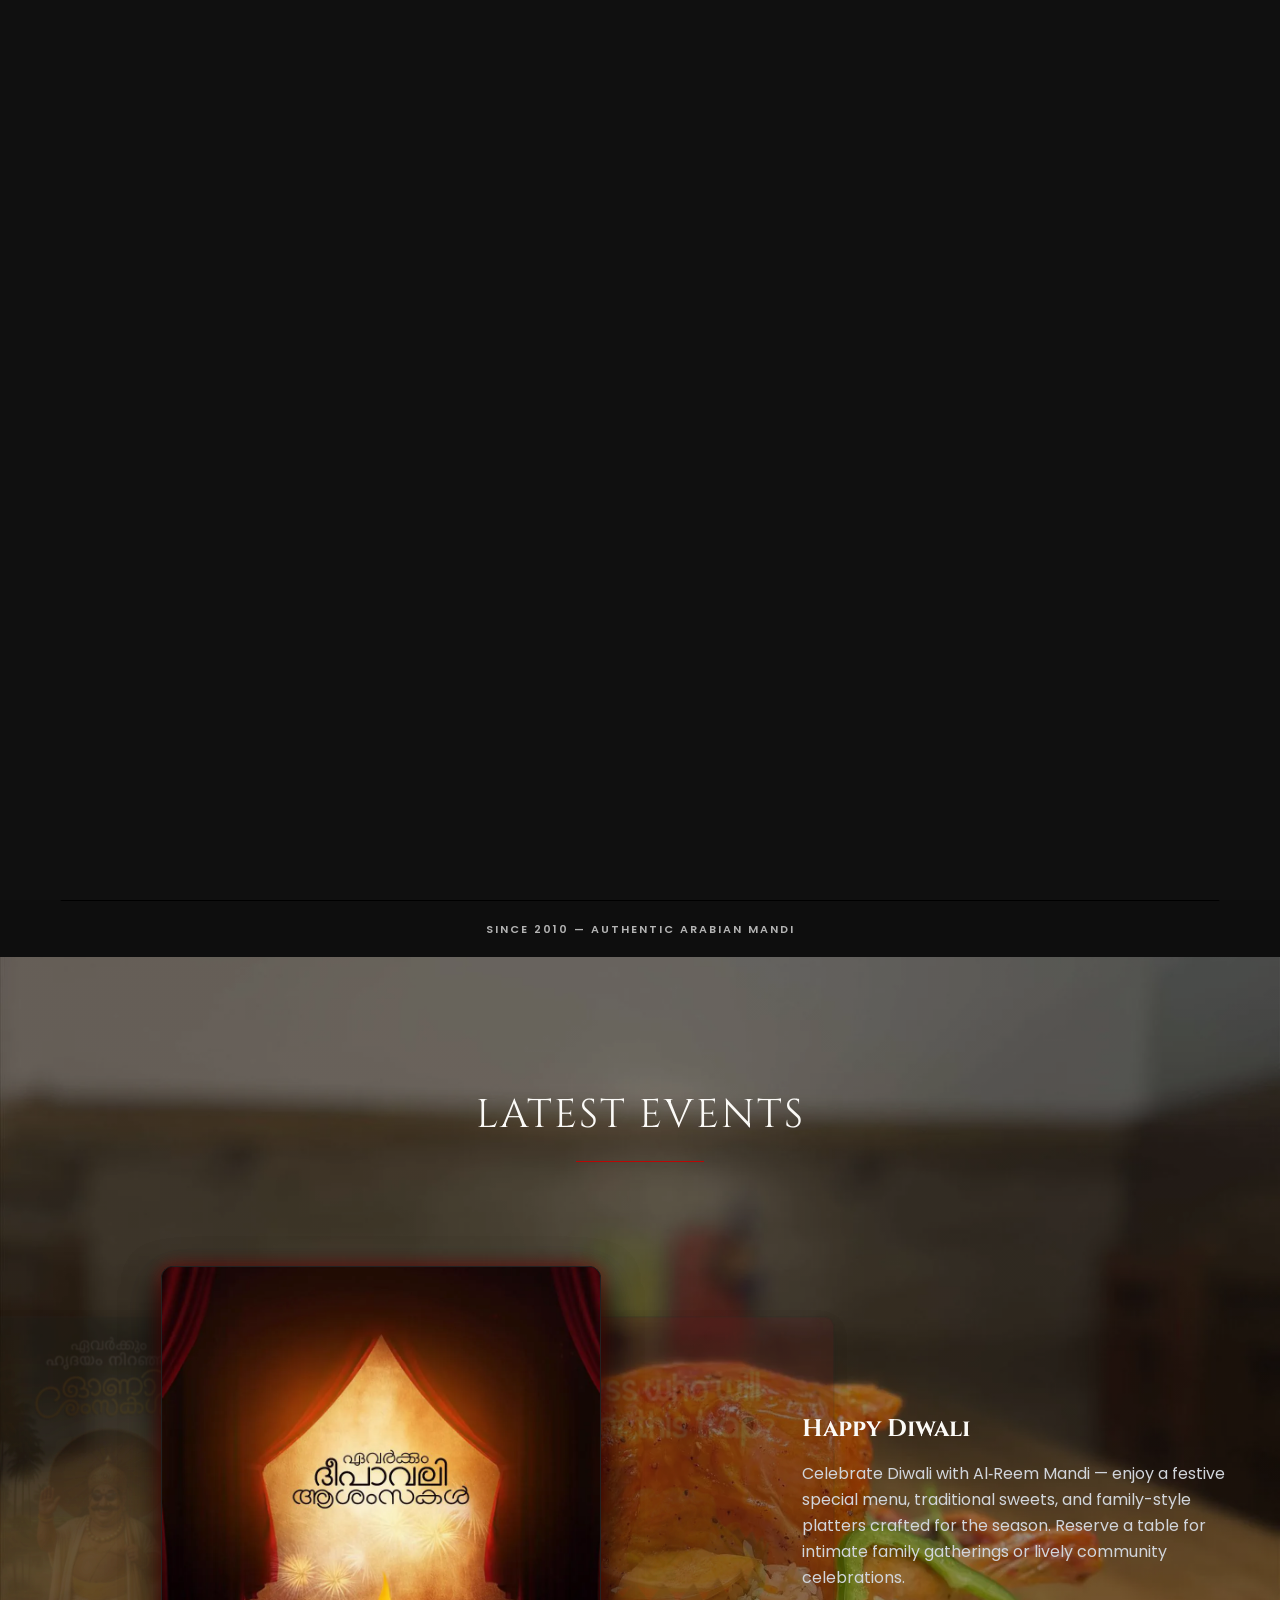
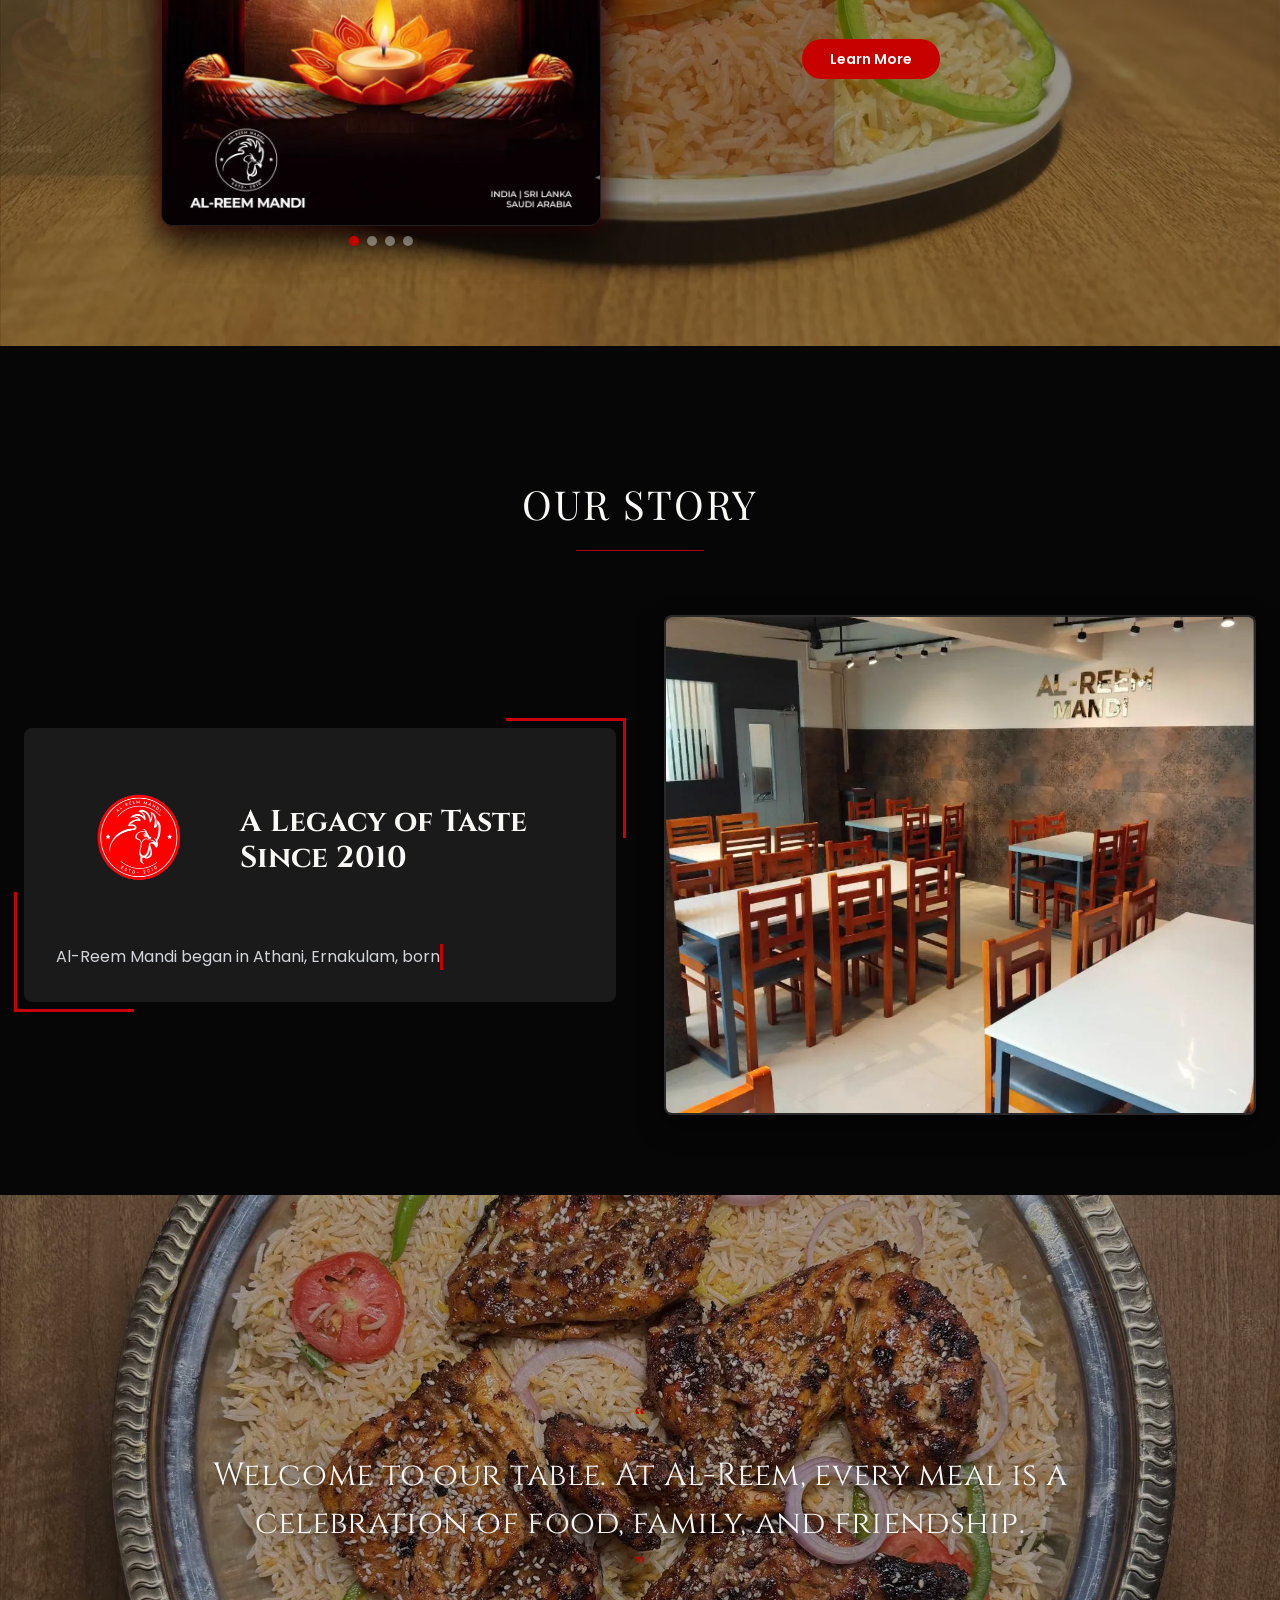
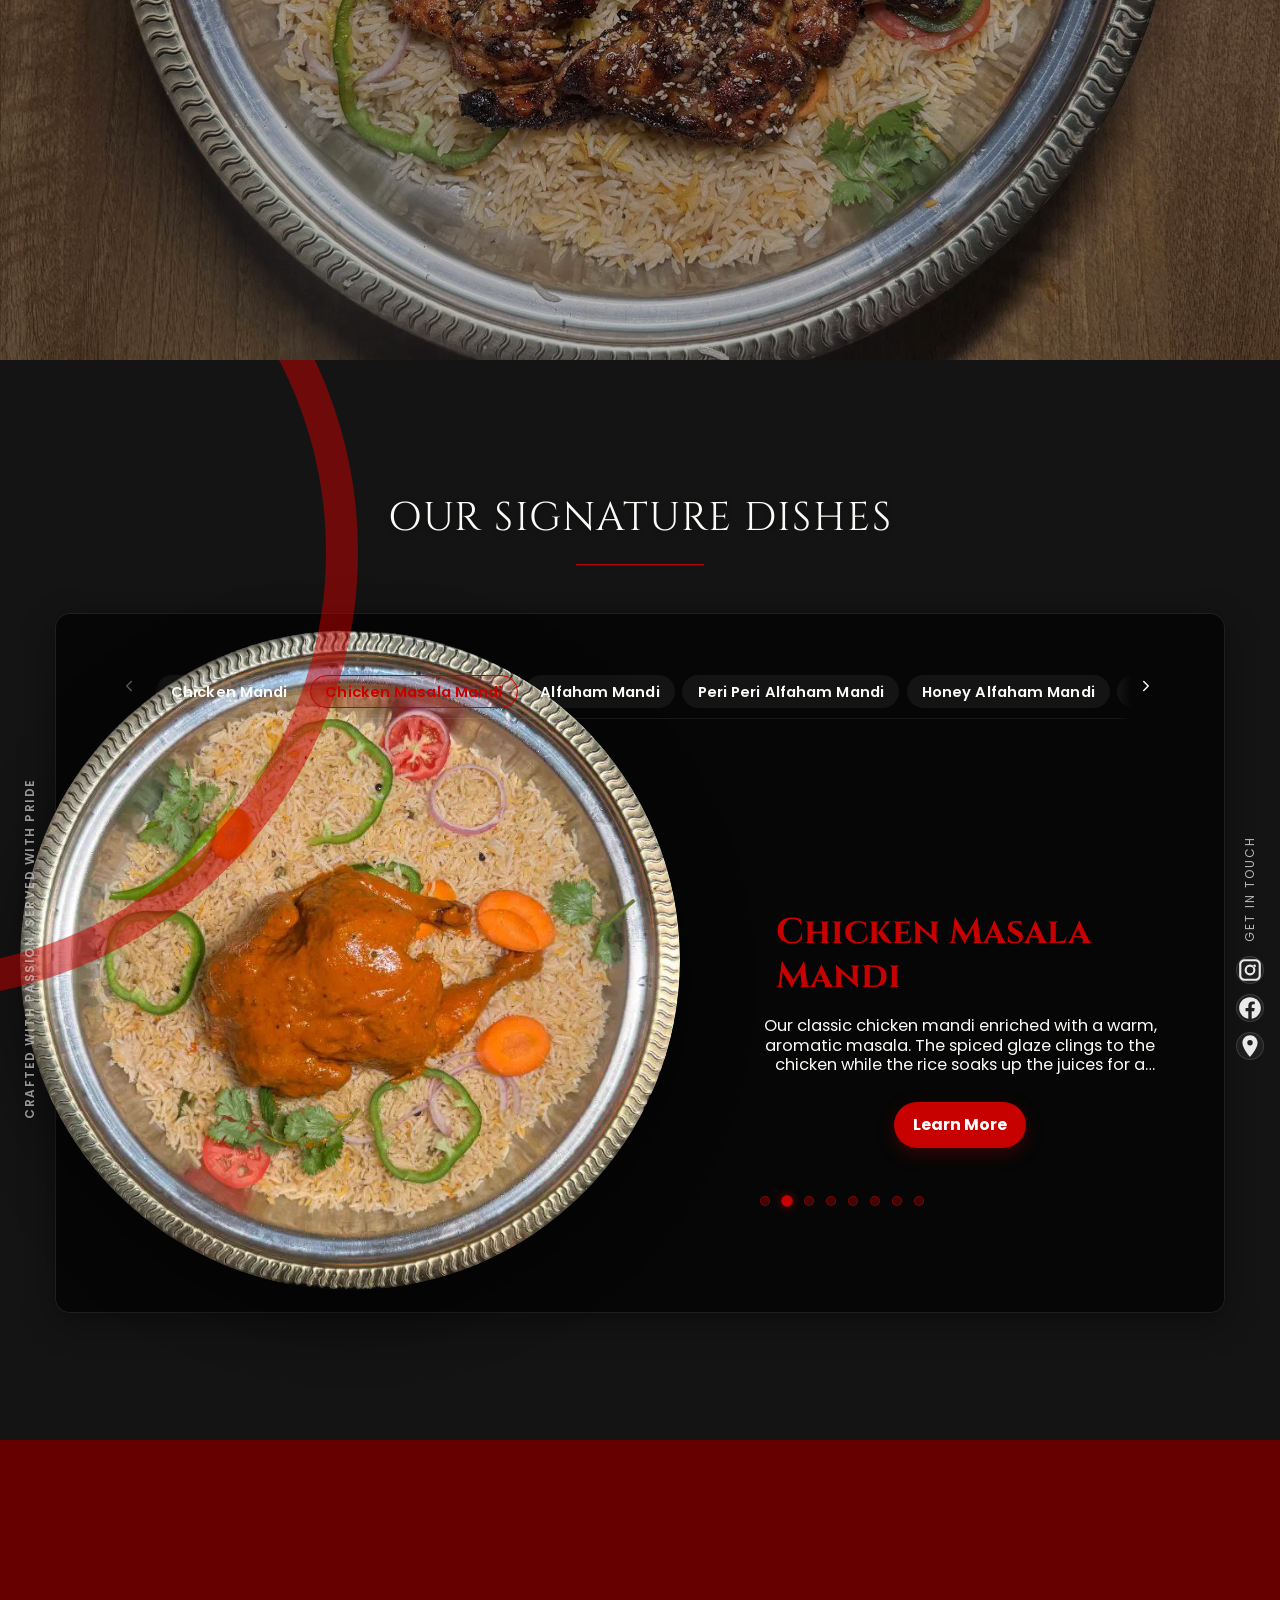
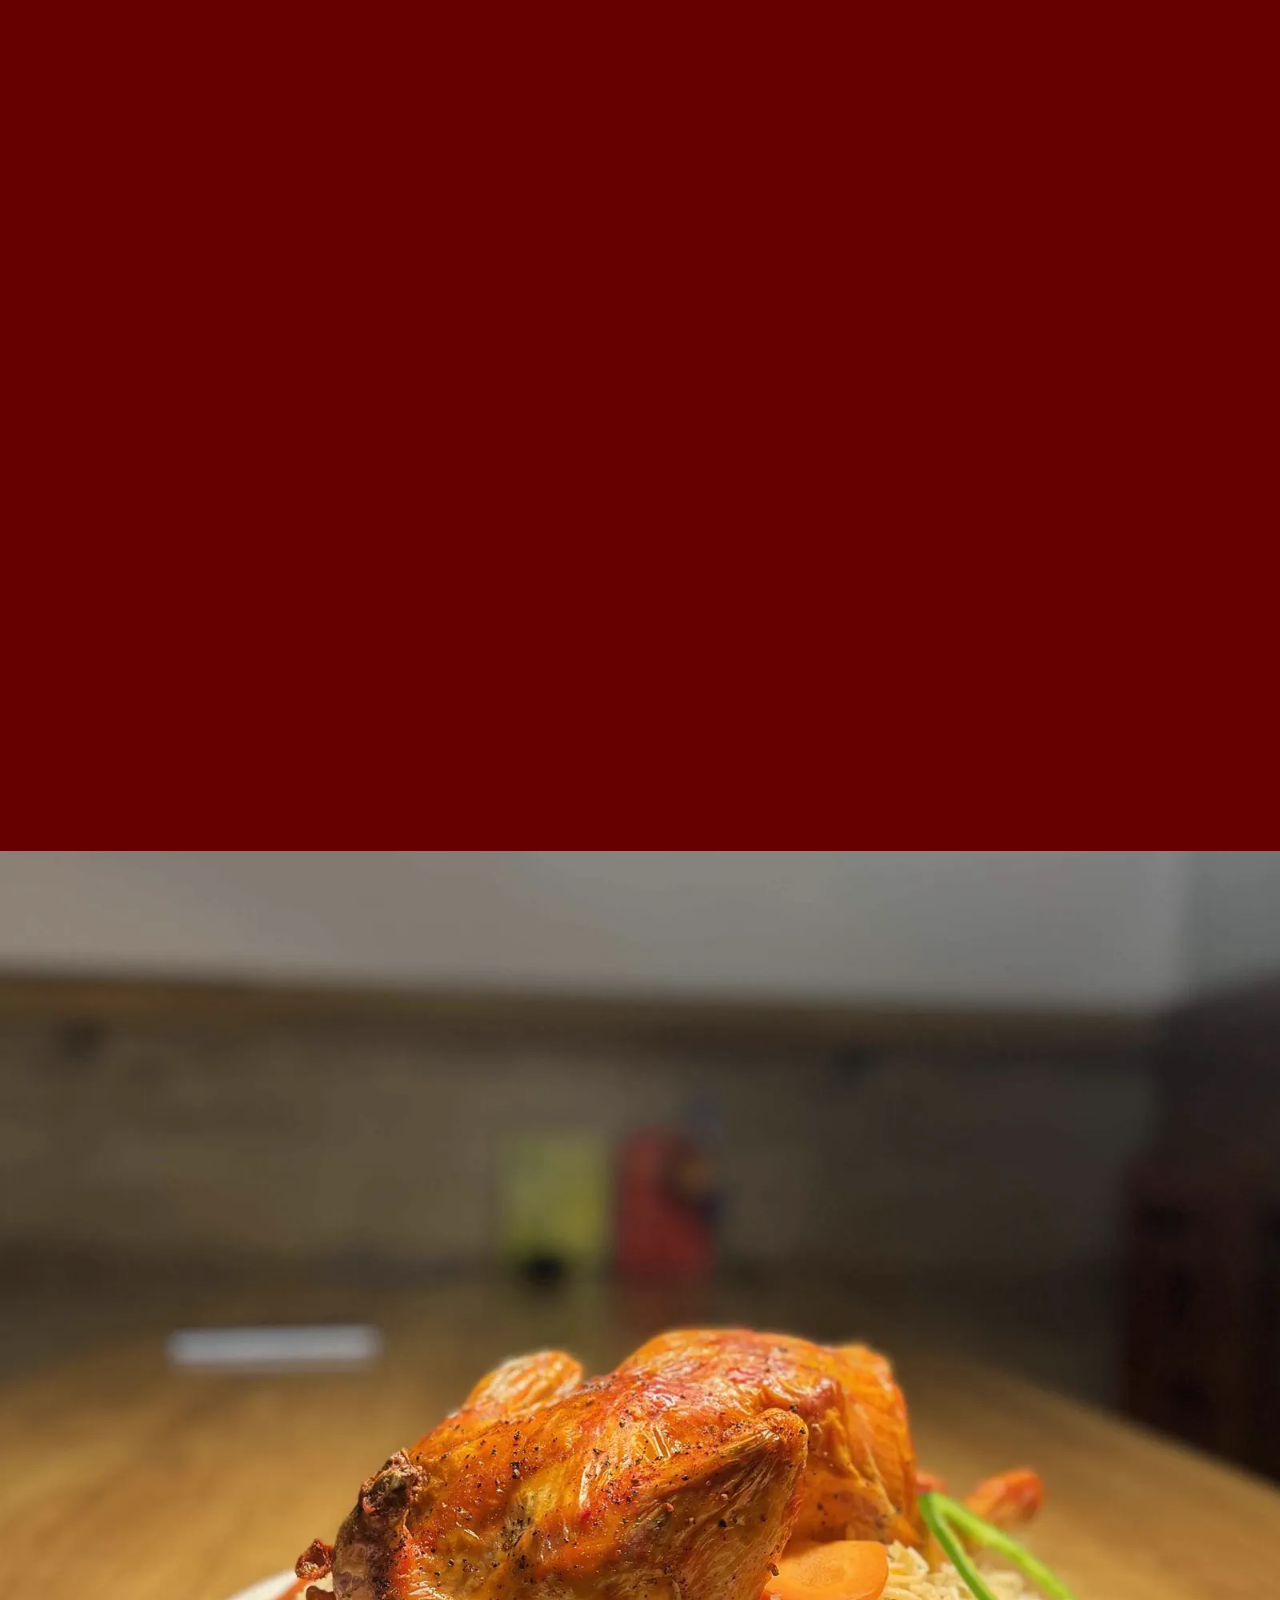
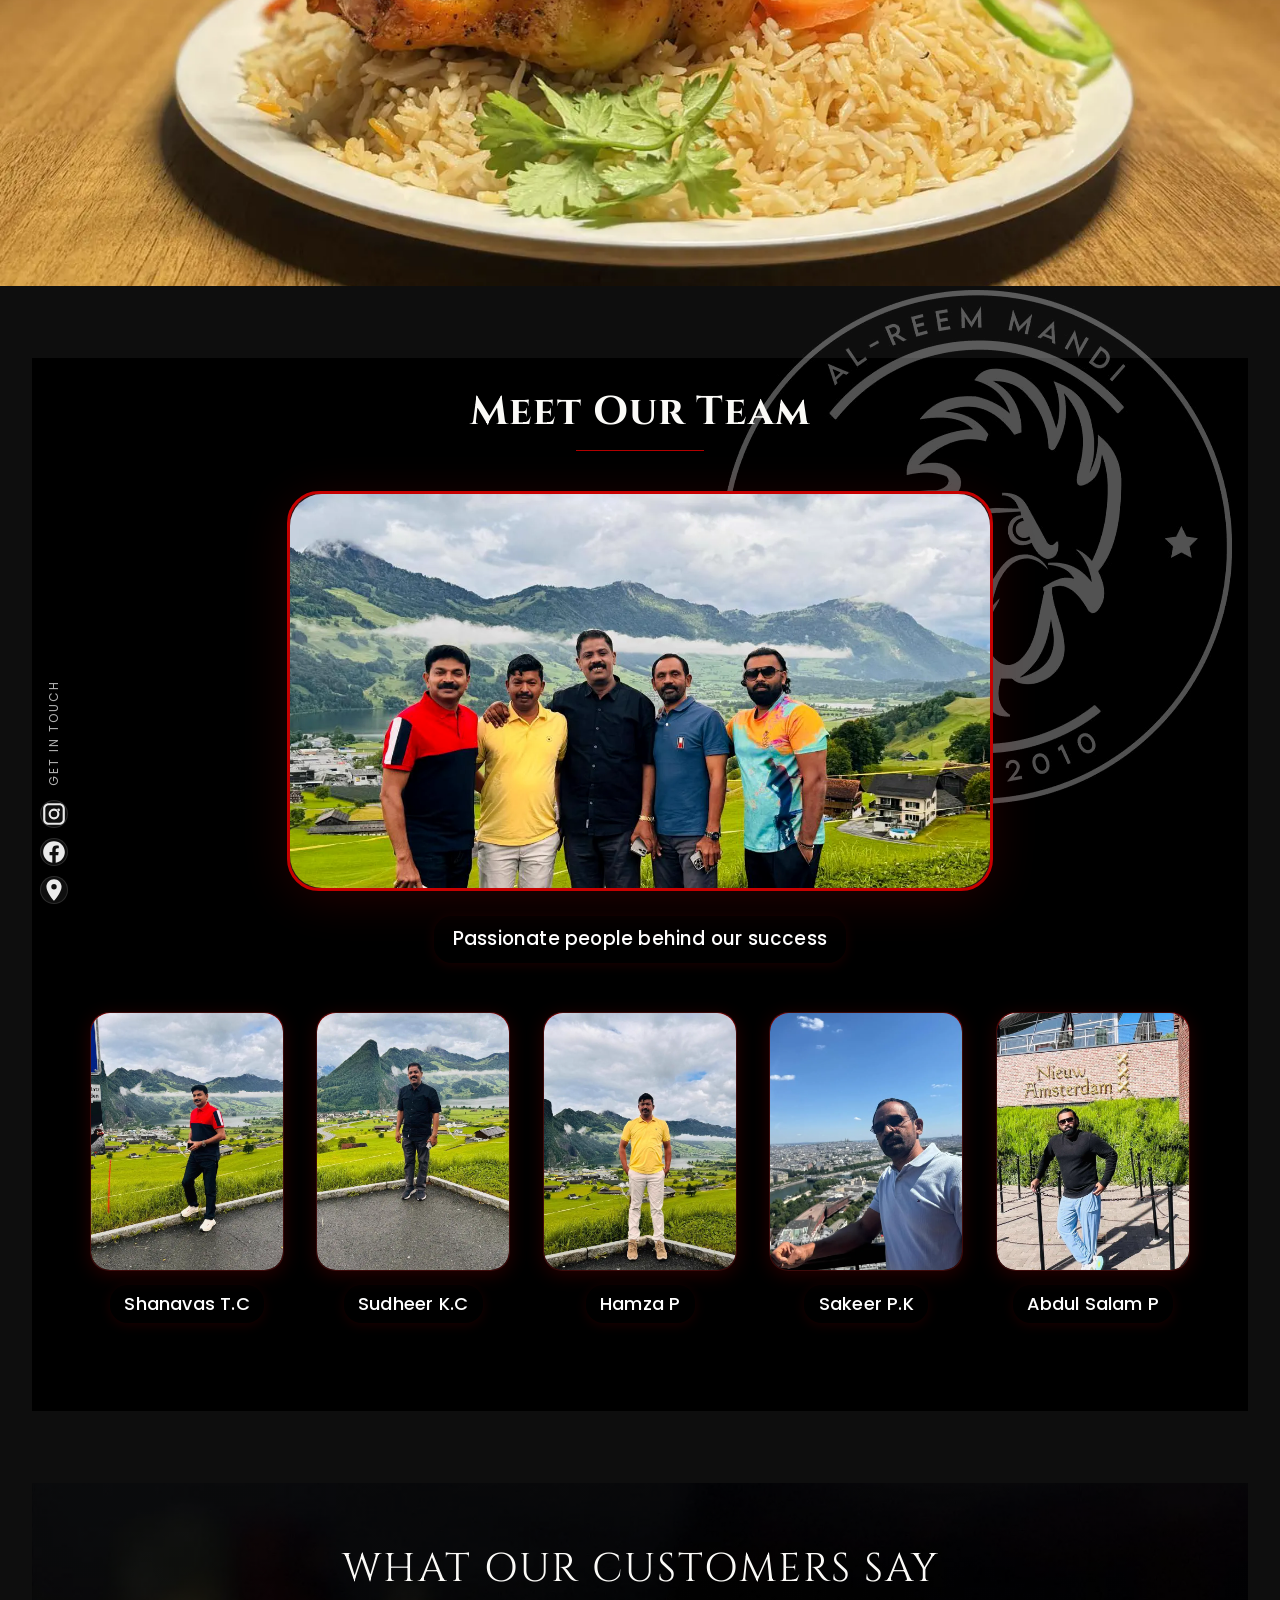
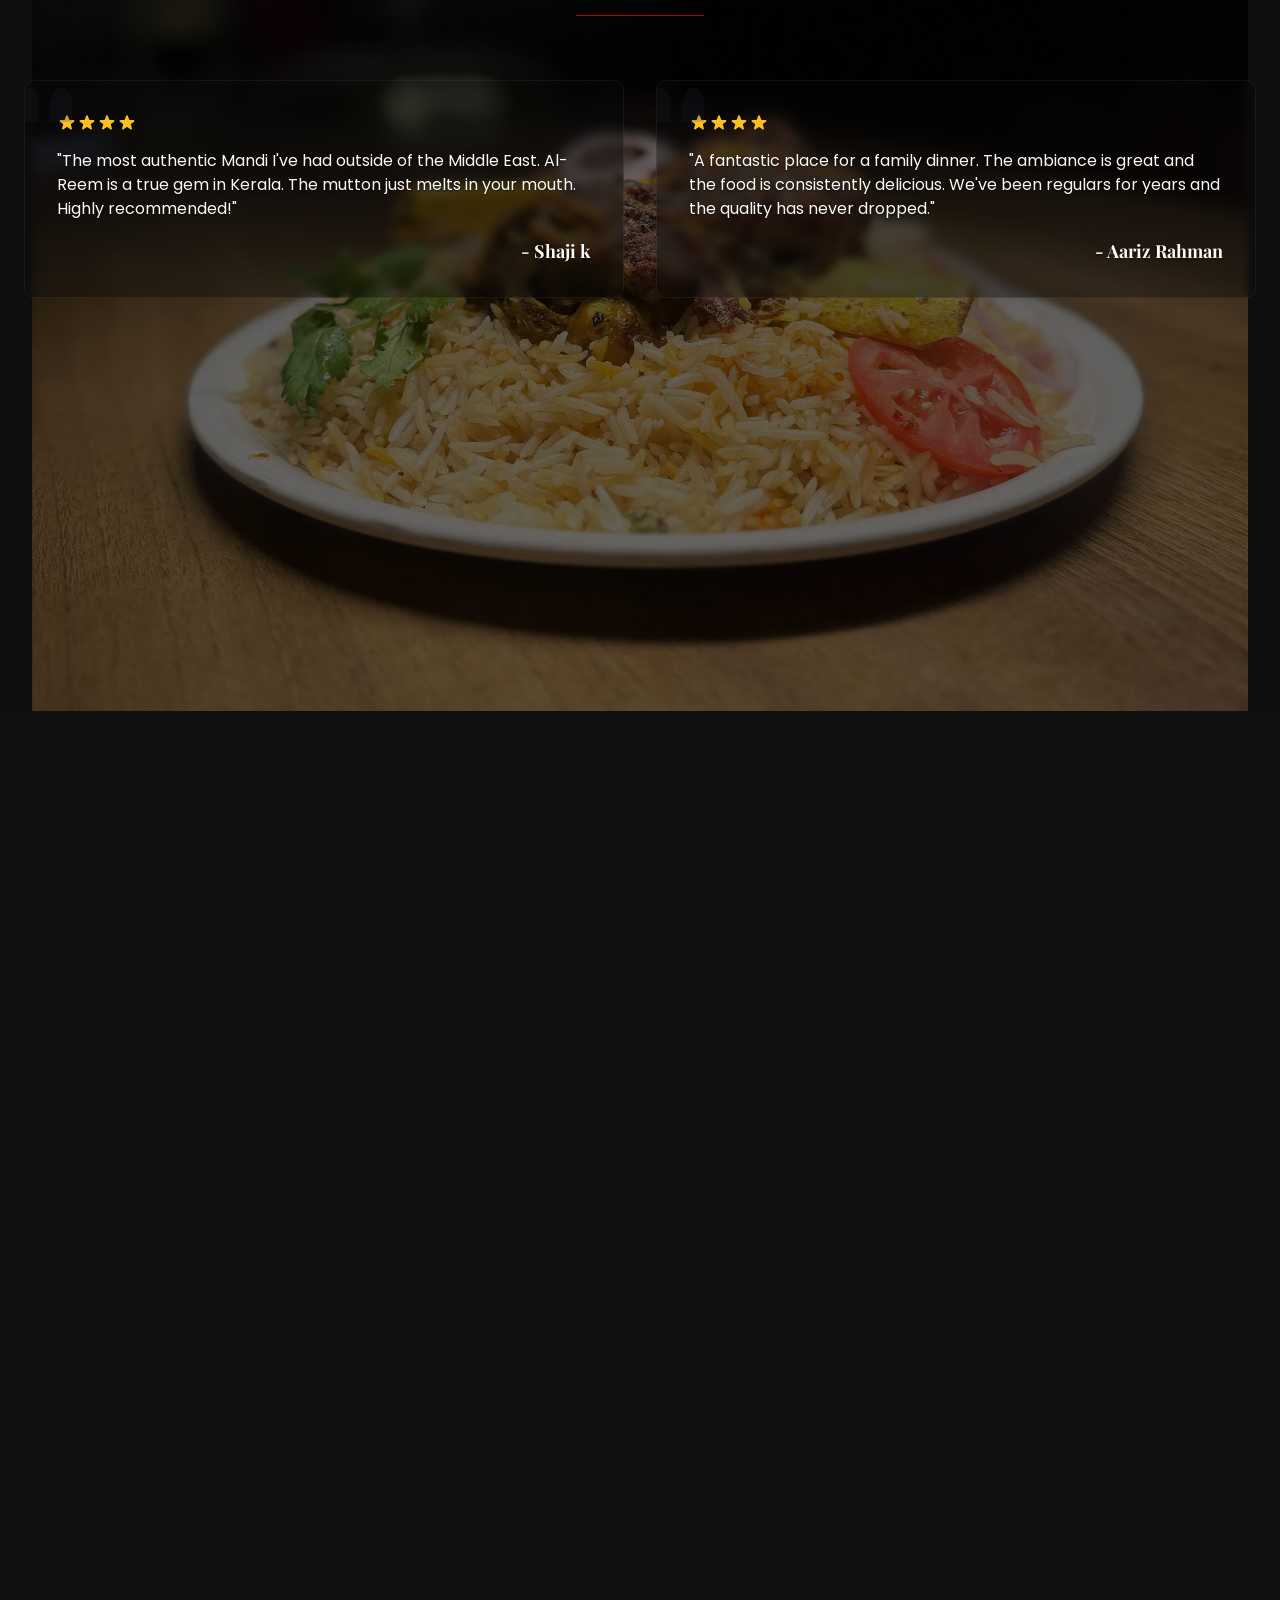
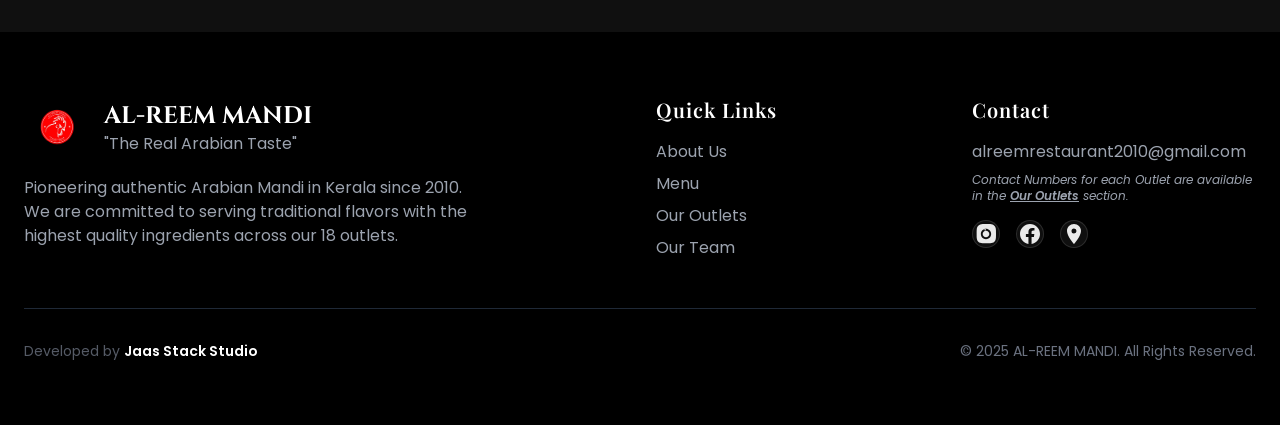
==== commit 9b11e13a: "chore: bump js cache buster" ====
--- a/index.html
+++ b/index.html
@@ -280,20 +280,20 @@
                             <div class="events-carousel-container">
                                 <!-- Event Slide 1 -->
                                 <div class="event-slide">
-                                    <img src="assets/images/Event_poster/01event.webp" onerror="this.onerror=null;this.src='assets/images/Event_poster/01event.jpg';" alt="Event Poster 1" loading="eager" decoding="sync">
+                                    <img src="assets/images/Event_poster/01event.webp" onerror="this.onerror=null;this.src='assets/images/Event_poster/01event.jpg';" alt="Event Poster 1" loading="lazy" decoding="async">
                                 </div>
                                 <!-- Event Slide 2 -->
                                 <div class="event-slide">
-                                    <img src="assets/images/Event_poster/02event.webp" onerror="this.onerror=null;this.src='assets/images/Event_poster/02event.jpg';" alt="Event Poster 2" loading="eager" decoding="sync">
+                                    <img src="assets/images/Event_poster/02event.webp" onerror="this.onerror=null;this.src='assets/images/Event_poster/02event.jpg';" alt="Event Poster 2" loading="lazy" decoding="async">
                                 </div>
                                 <!-- Event Slide 3 -->
                                 <div class="event-slide">
                                     <span class="event-badge">New Outlet</span>
-                                    <img src="assets/images/Event_poster/03event.webp" onerror="this.onerror=null;this.src='assets/images/Event_poster/03event.jpg';" alt="Event Poster 3" loading="eager" decoding="sync">
+                                    <img src="assets/images/Event_poster/03event.webp" onerror="this.onerror=null;this.src='assets/images/Event_poster/03event.jpg';" alt="Event Poster 3" loading="lazy" decoding="async">
                                 </div>
                                 <!-- Event Slide 4 -->
                                 <div class="event-slide">
-                                    <img src="assets/images/Event_poster/04event.webp" onerror="this.onerror=null;this.src='assets/images/Event_poster/04event.jpg';" alt="Event Poster 4" loading="eager" decoding="sync">
+                                    <img src="assets/images/Event_poster/04event.webp" onerror="this.onerror=null;this.src='assets/images/Event_poster/04event.jpg';" alt="Event Poster 4" loading="lazy" decoding="async">
                                 </div>
                                  <!-- Cloned slides for seamless loop will be added by JS -->
                             </div>
@@ -840,7 +840,7 @@
                     <div class="grid md:grid-cols-2 gap-12 items-stretch">
                         <!-- Left: Image with blurred placeholder -->
                         <div class="scroll-animate h-full overflow-hidden rounded-xl relative contact-img-wrapper">
-                            <img src="assets/images/new_bg.webp" onerror="this.onerror=null;this.src='assets/images/new_bg.jpg';" alt="Al-Reem Mandi ambiance" class="contact-img-main w-full h-48 sm:h-56 md:h-[580px] lg:h-[620px] object-cover object-center md:object-[50%_45%] rounded-xl opacity-0 transition-opacity duration-700" loading="eager" decoding="async" fetchpriority="high" />
+                            <img src="assets/images/new_bg.webp" onerror="this.onerror=null;this.src='assets/images/new_bg.jpg';" alt="Al-Reem Mandi ambiance" class="contact-img-main w-full h-48 sm:h-56 md:h-[580px] lg:h-[620px] object-cover object-center md:object-[50%_45%] rounded-xl opacity-0 transition-opacity duration-700" loading="lazy" decoding="async" />
                             <div class="contact-img-blur absolute inset-0 w-full h-full rounded-xl" style="background-image: image-set(url('assets/images/new_bg.webp') type('image/webp'), url('assets/images/new_bg.jpg') type('image/jpeg')); background-image: -webkit-image-set(url('assets/images/new_bg.webp') type('image/webp'), url('assets/images/new_bg.jpg') type('image/jpeg')); background-size:cover; background-position:center 45%; filter: blur(18px) brightness(0.7); z-index:1;"></div>
                         </div>
                         <!-- Right: Contact Form (in container) -->
@@ -986,7 +986,7 @@
     </button>
 
     <!-- Main JavaScript - deferred for better performance -->
-    <script src="assets/js/script.js?v=20251220r4" defer></script>
+    <script src="assets/js/script.js?v=20251221r1" defer></script>
 </body>
 </html>
 
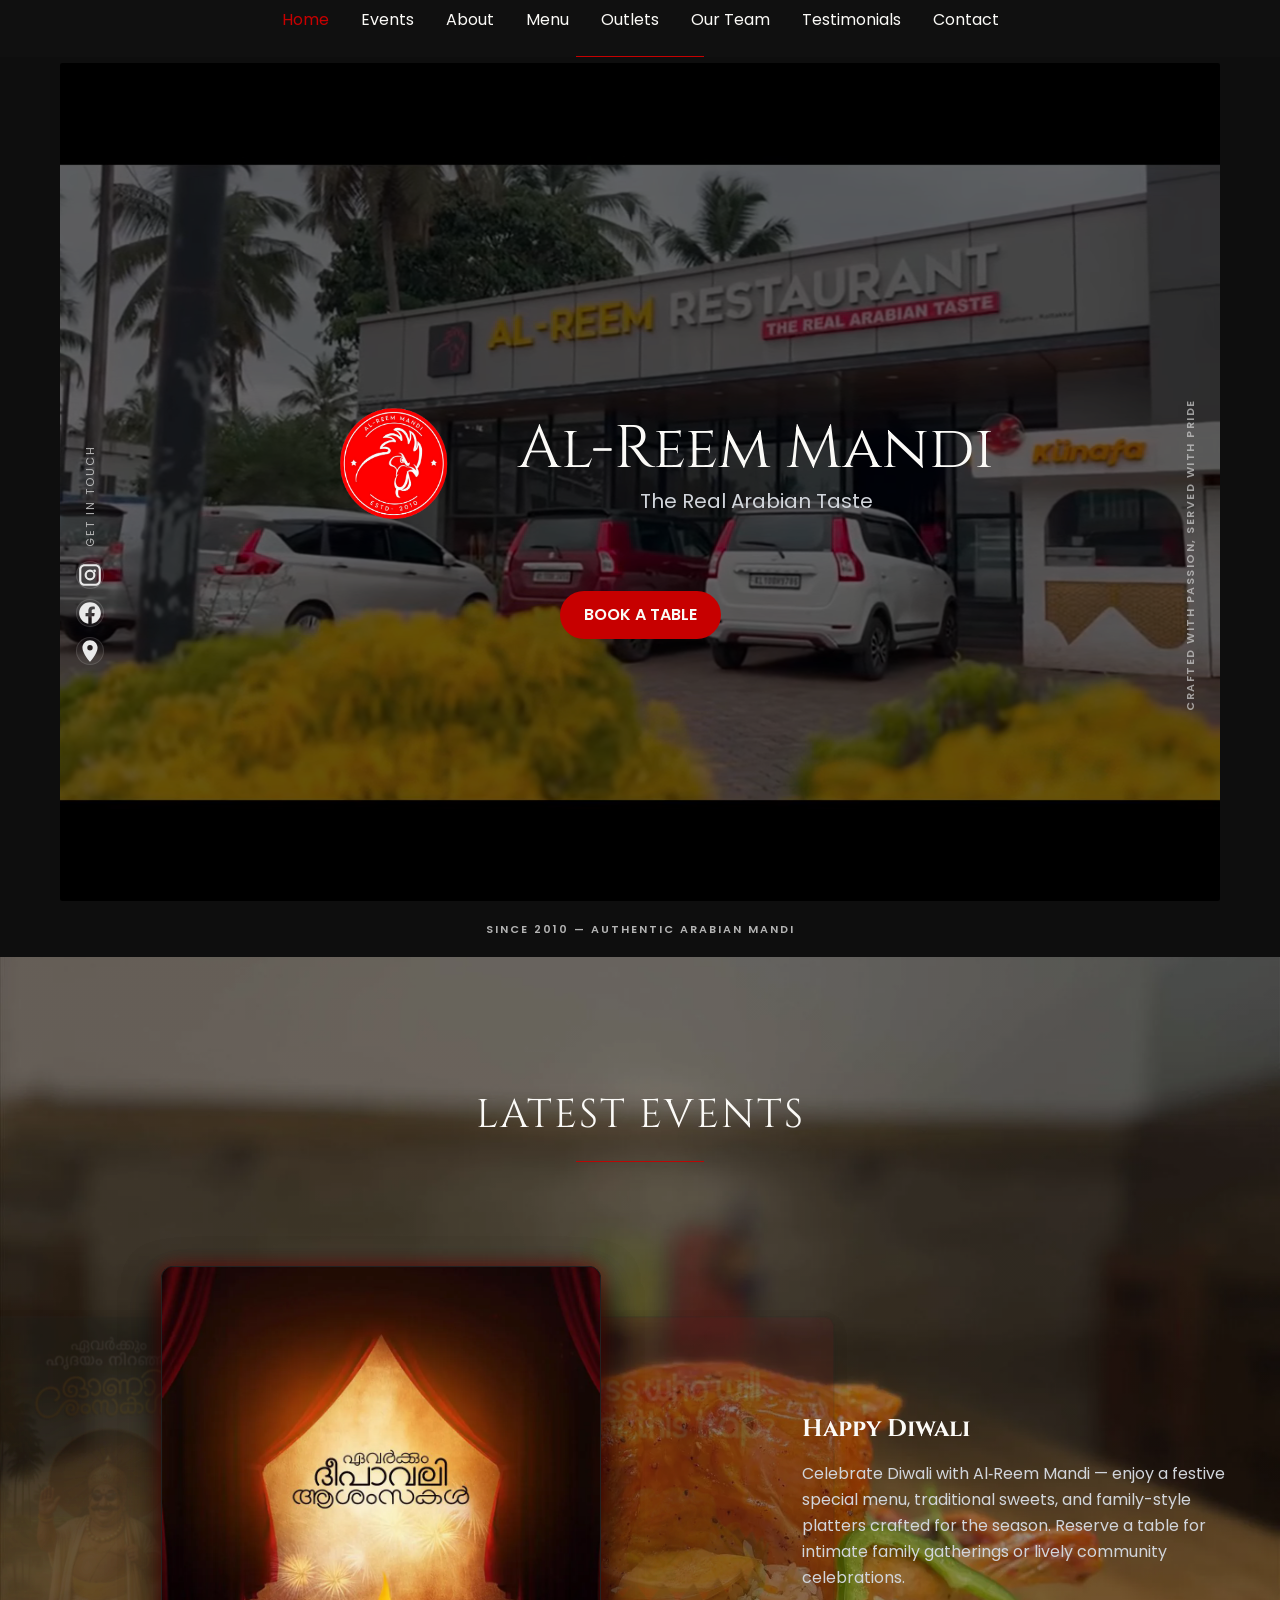
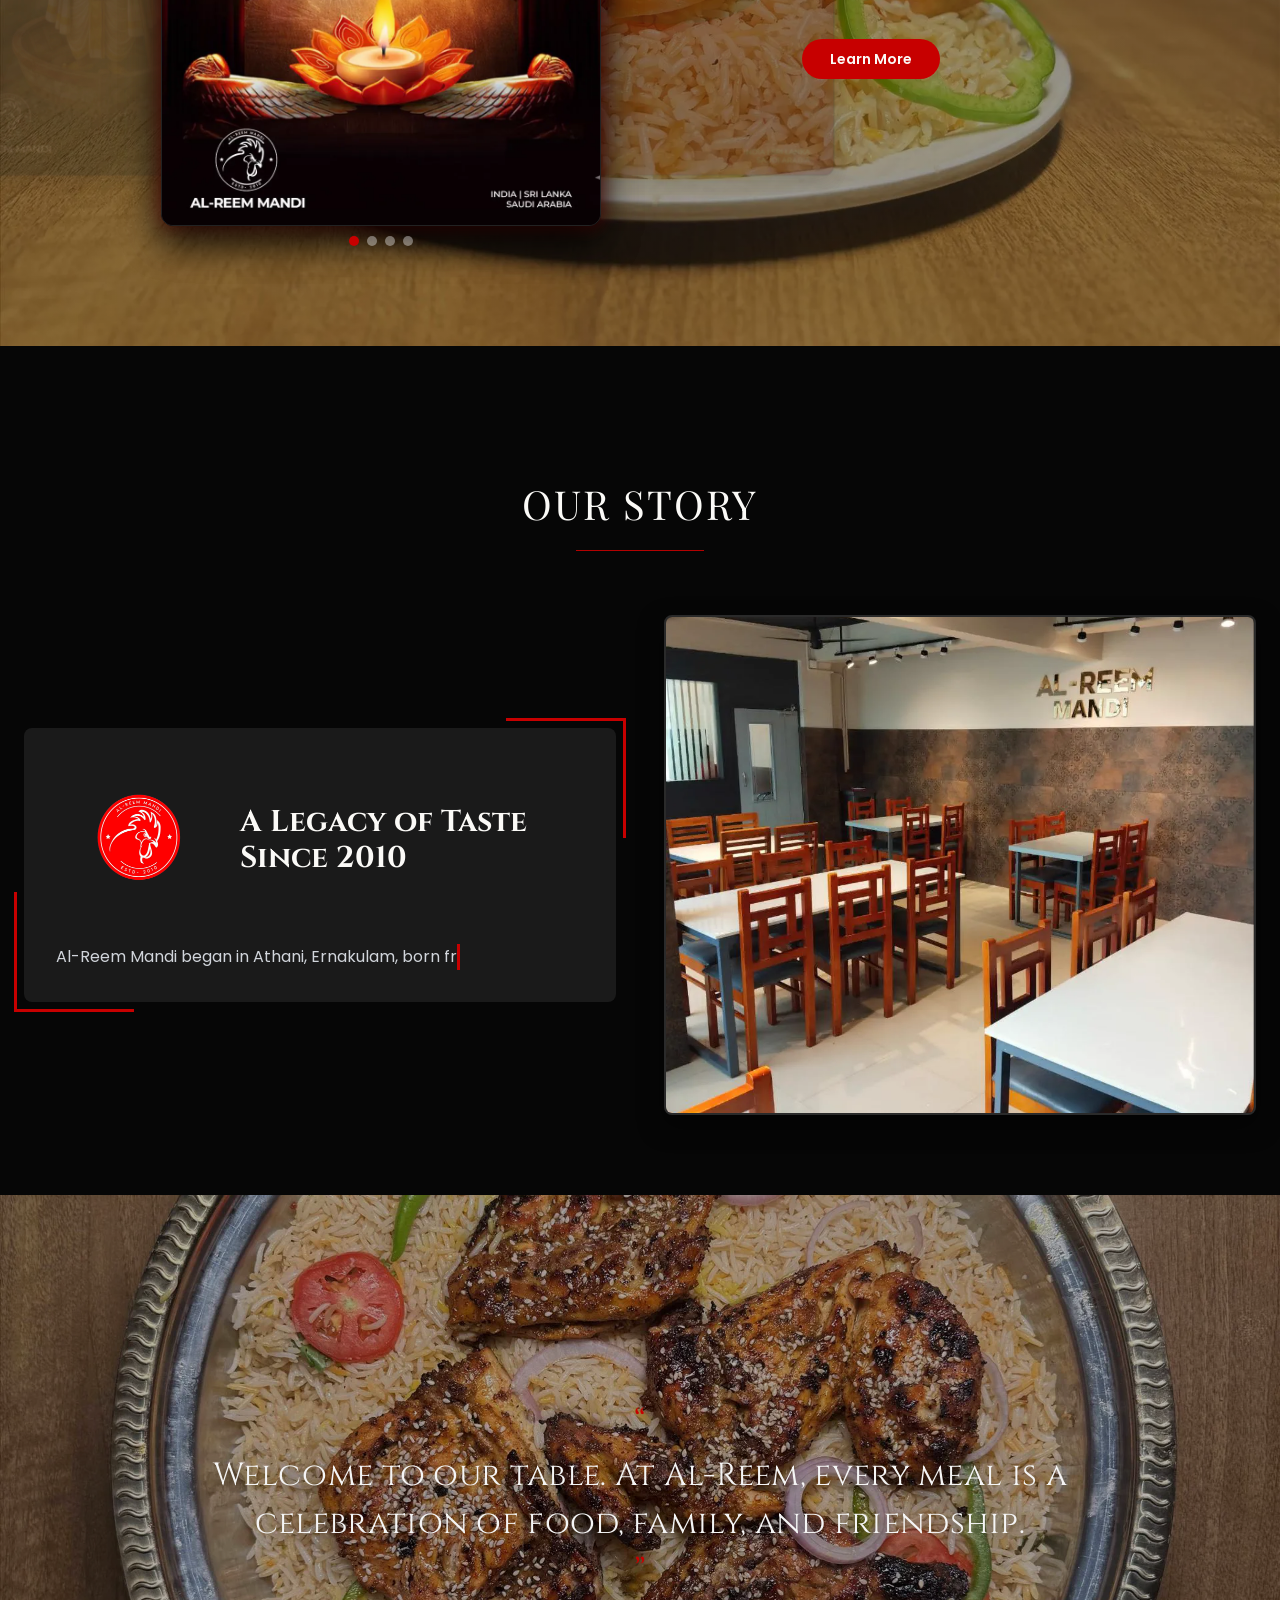
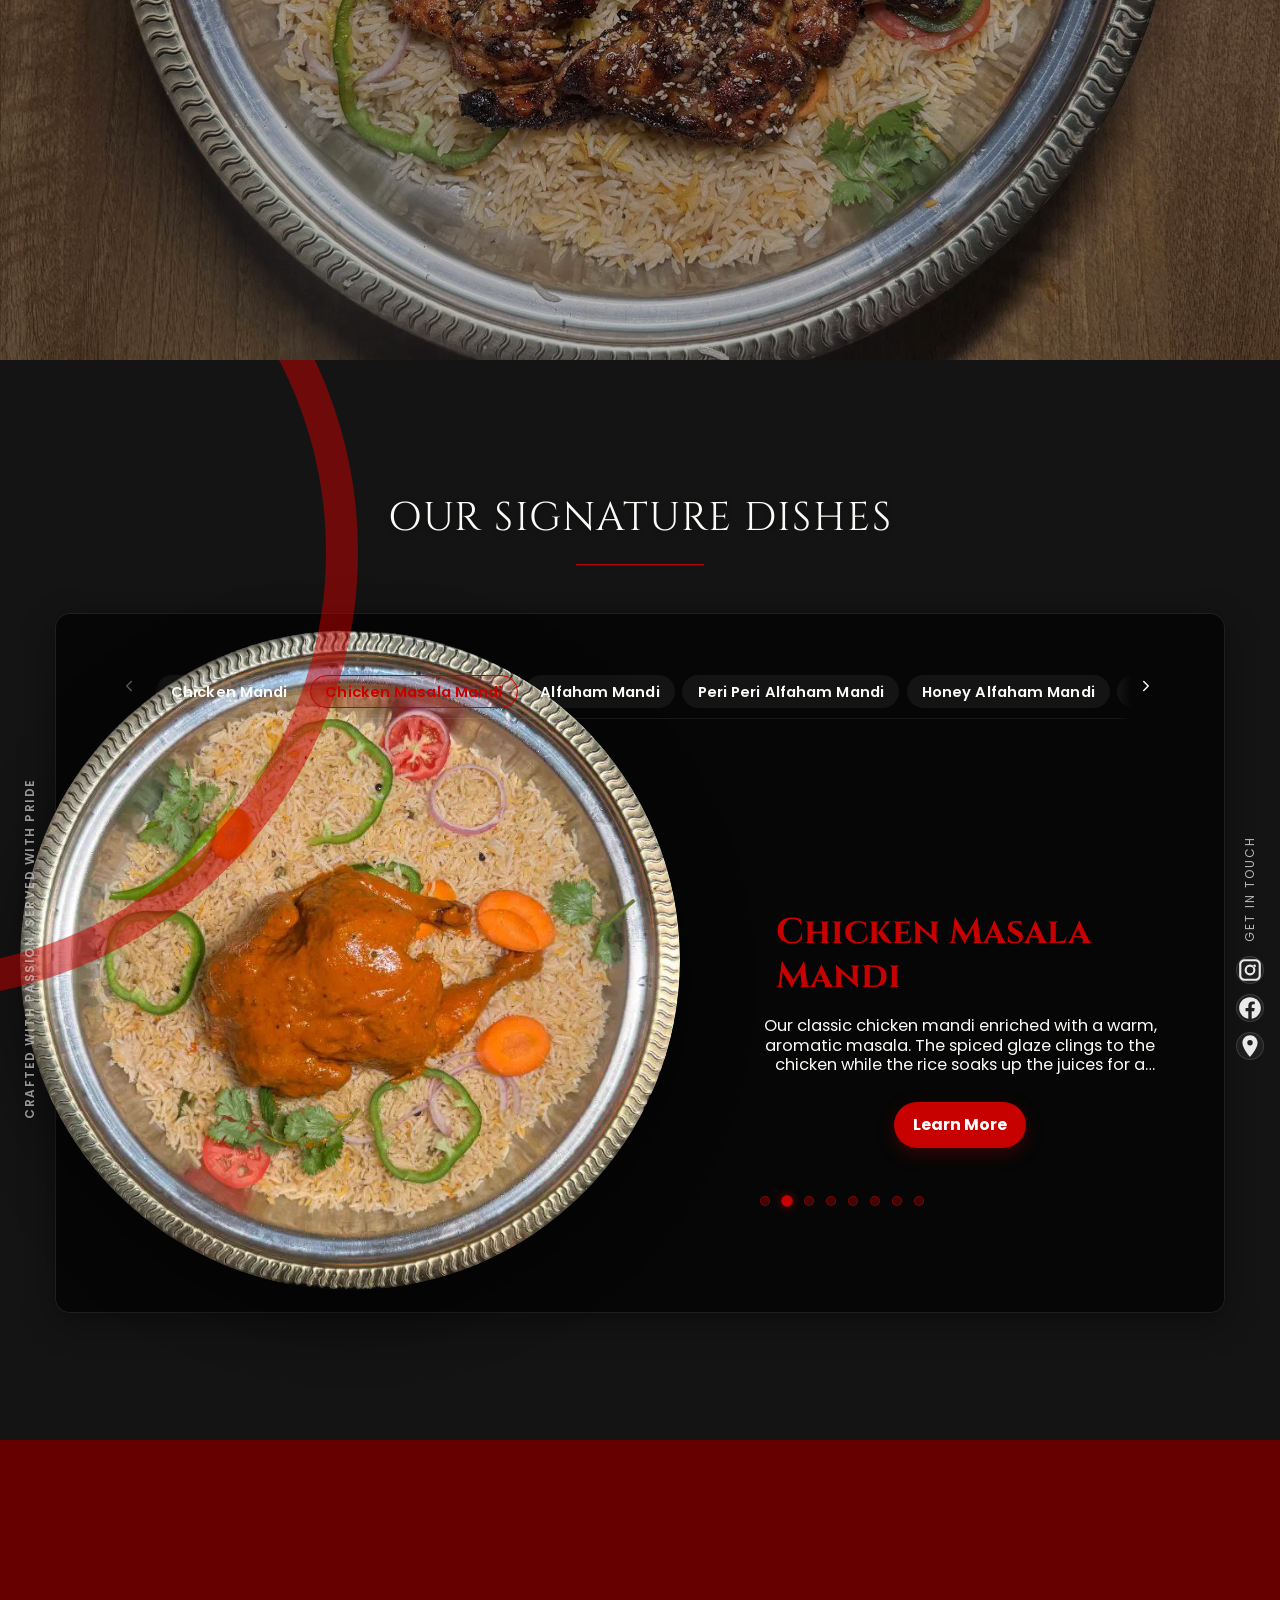
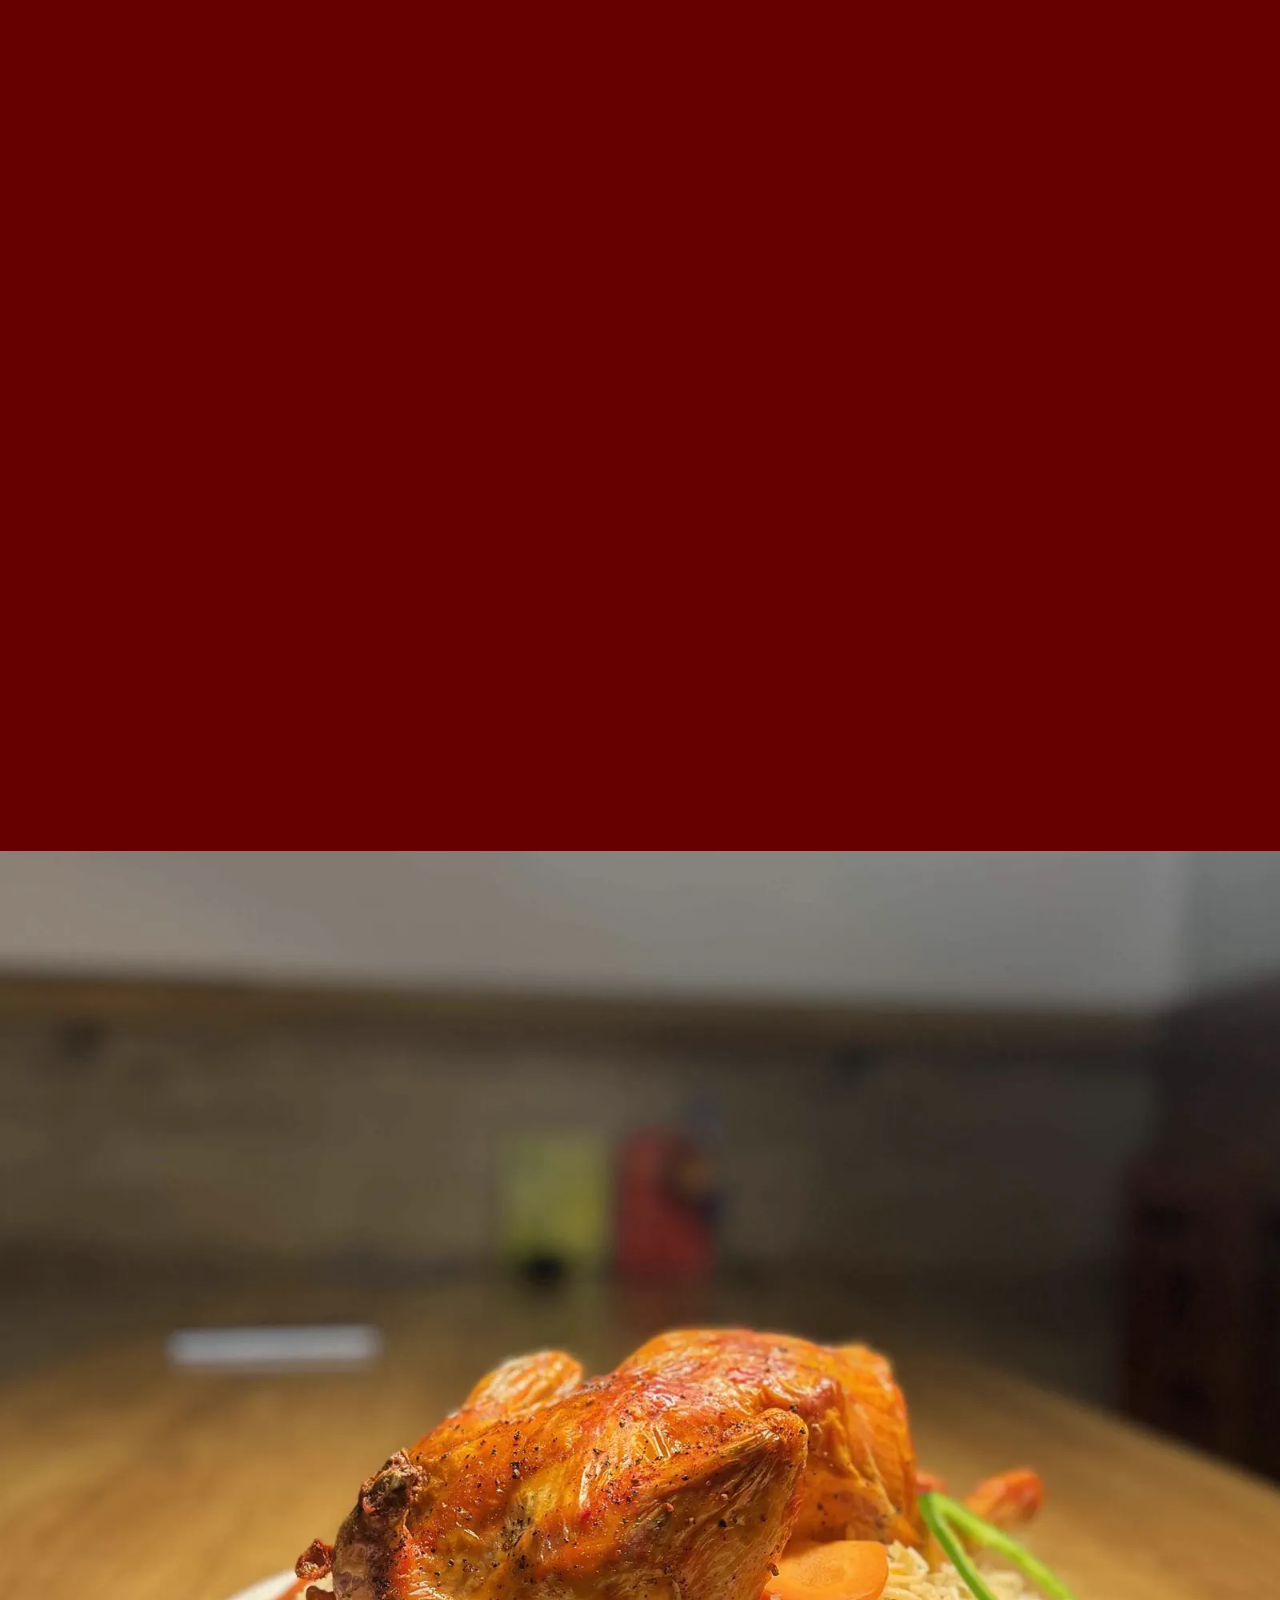
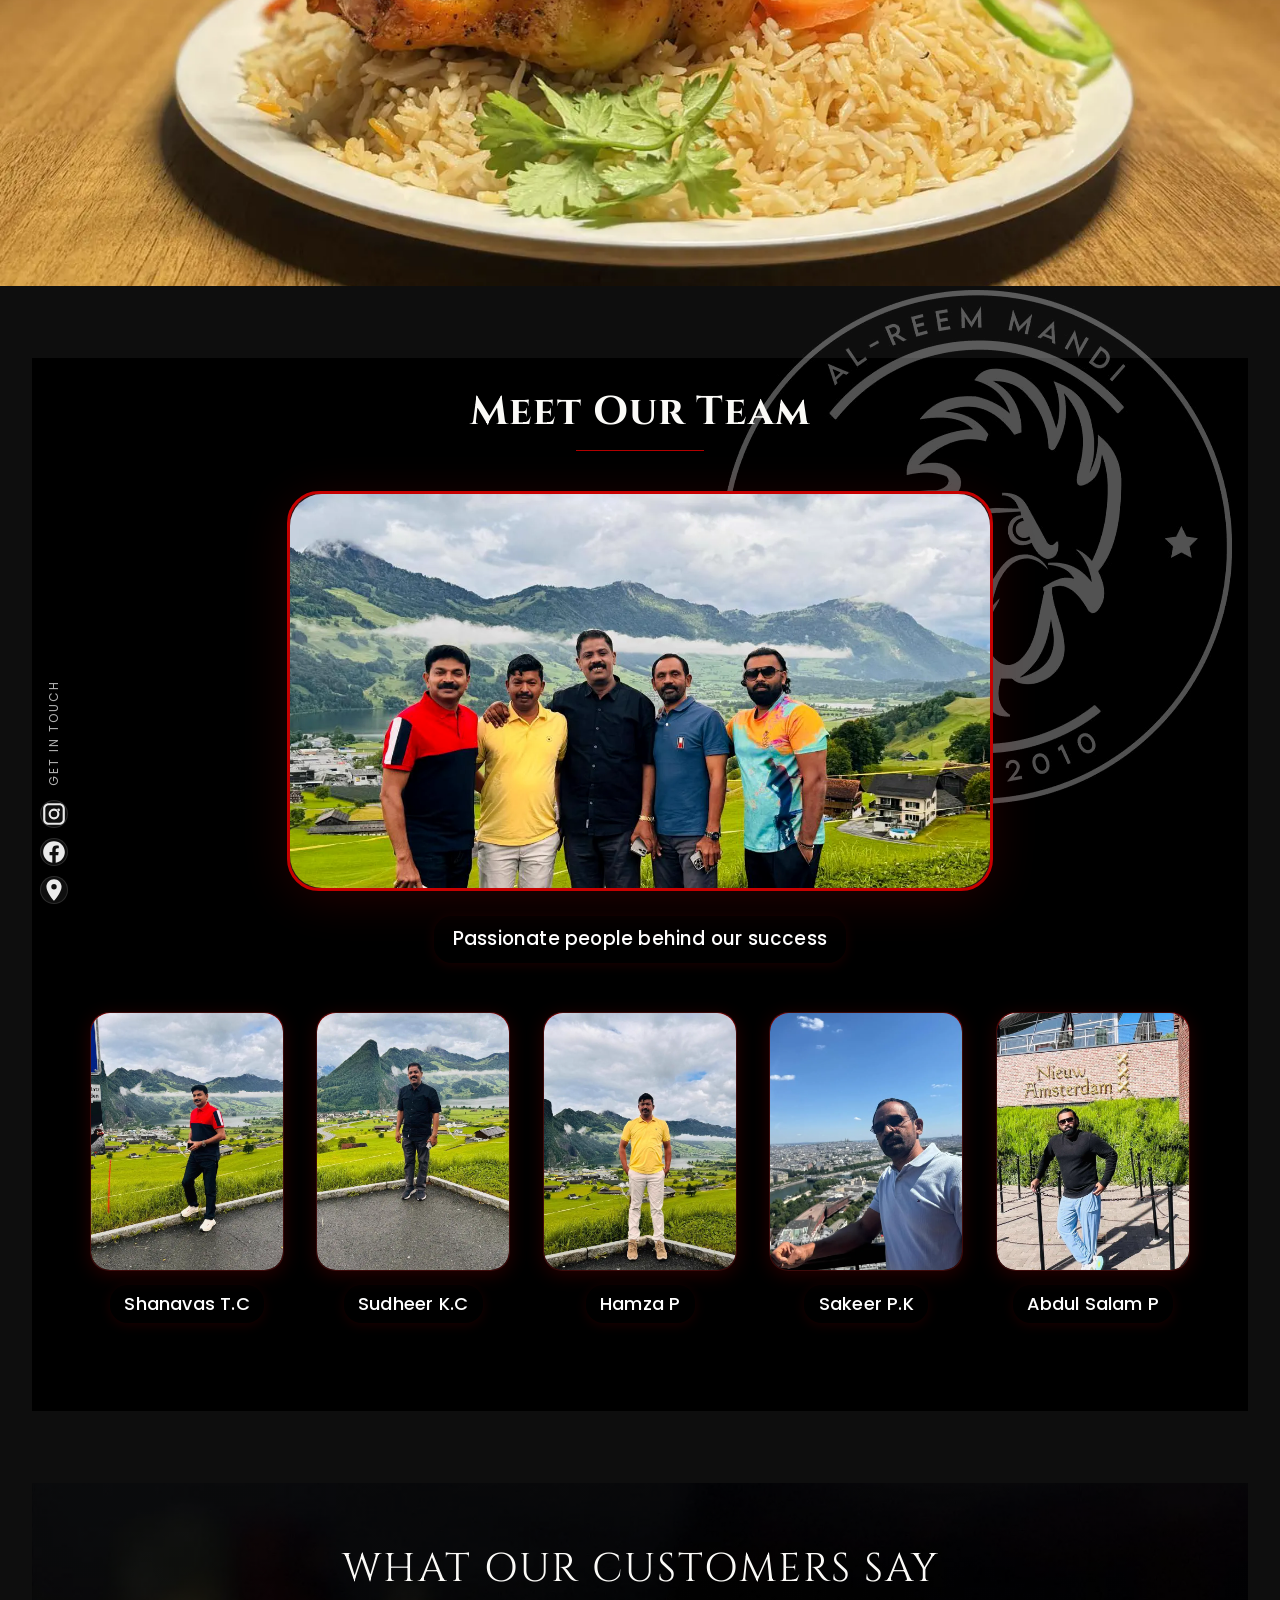
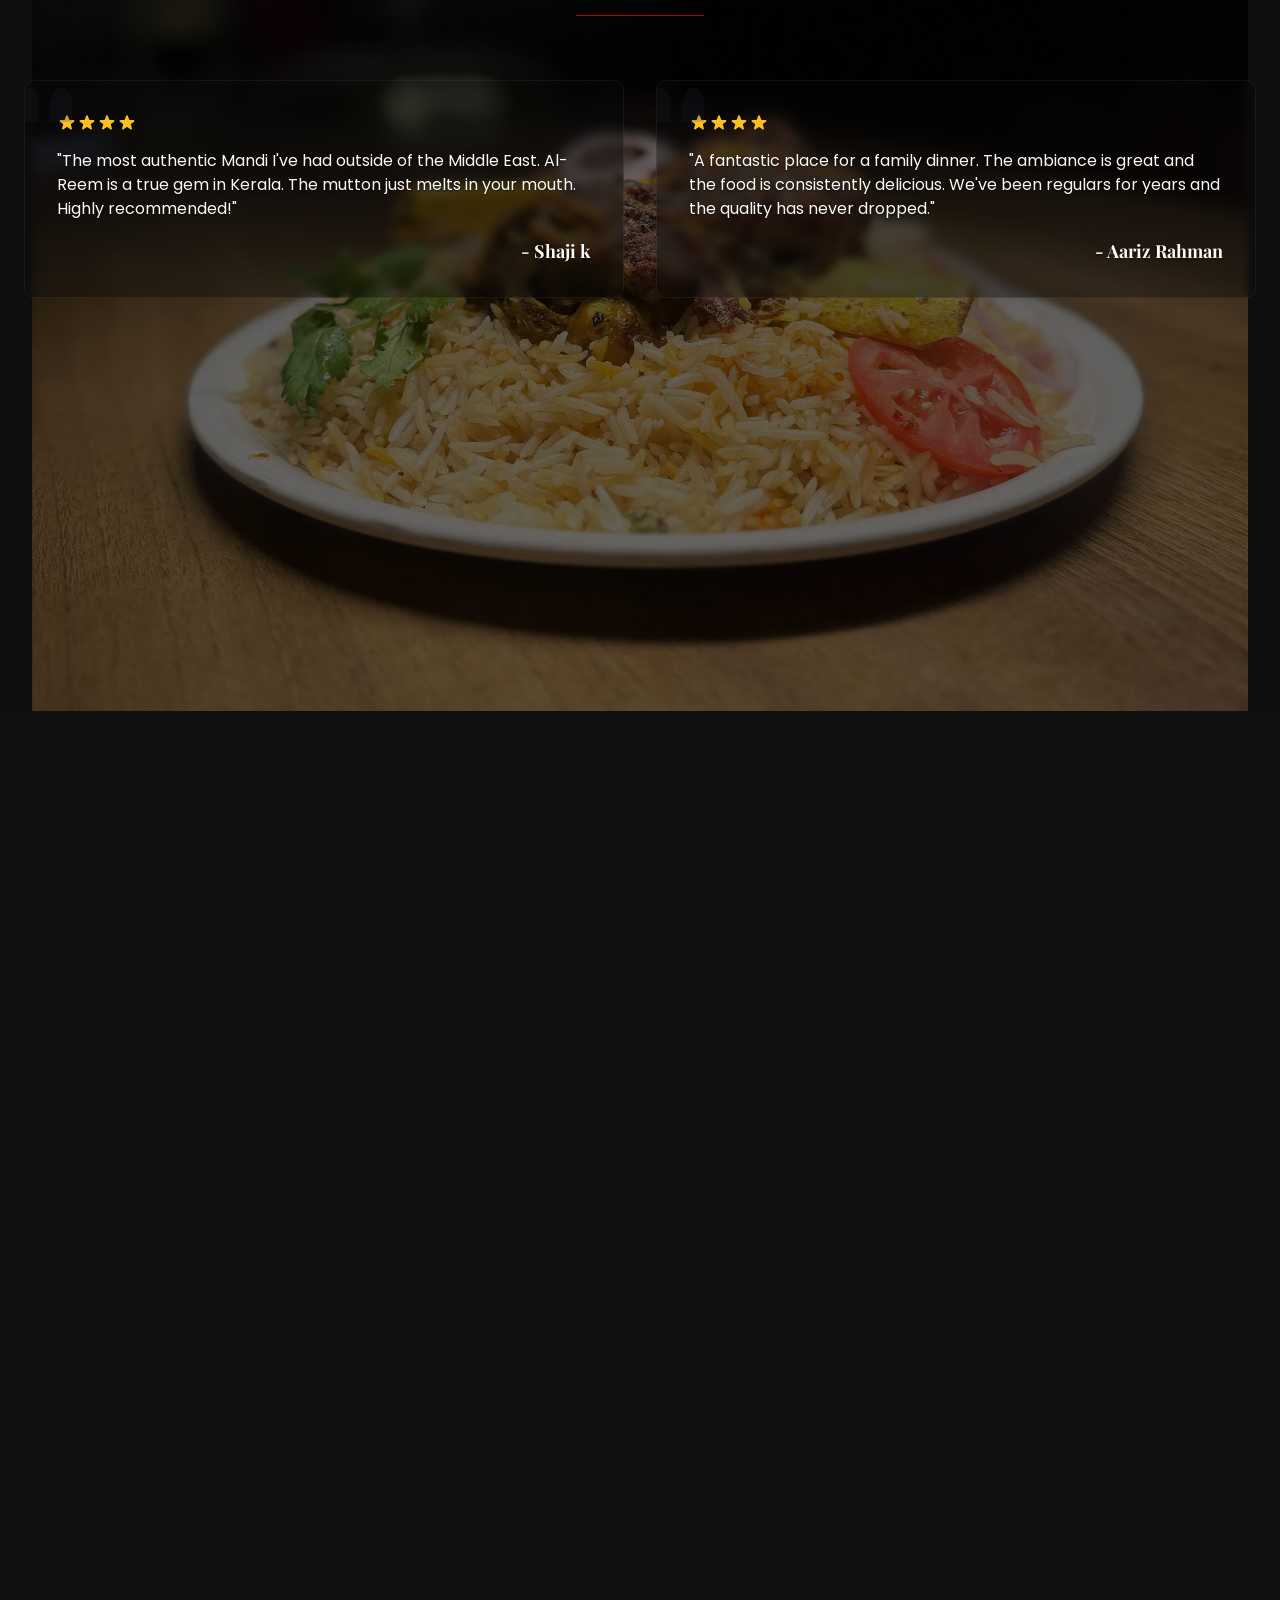
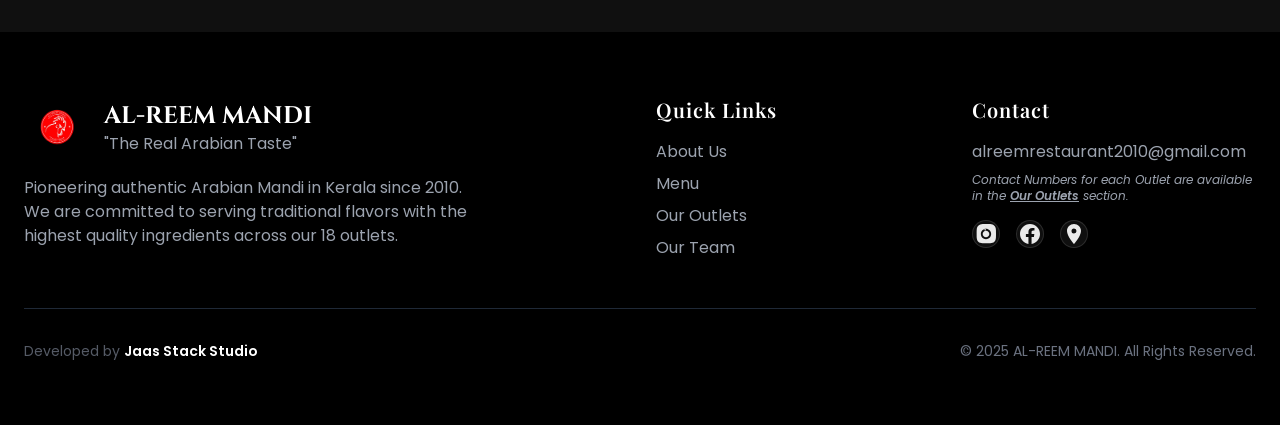
==== commit c6940bc0: "perf: stabilize LCP for headless audits" ====
--- a/index.html
+++ b/index.html
@@ -986,7 +986,7 @@
     </button>
 
     <!-- Main JavaScript - deferred for better performance -->
-    <script src="assets/js/script.js?v=20251221r1" defer></script>
+    <script src="assets/js/script.js?v=20251221r2" defer></script>
 </body>
 </html>
 
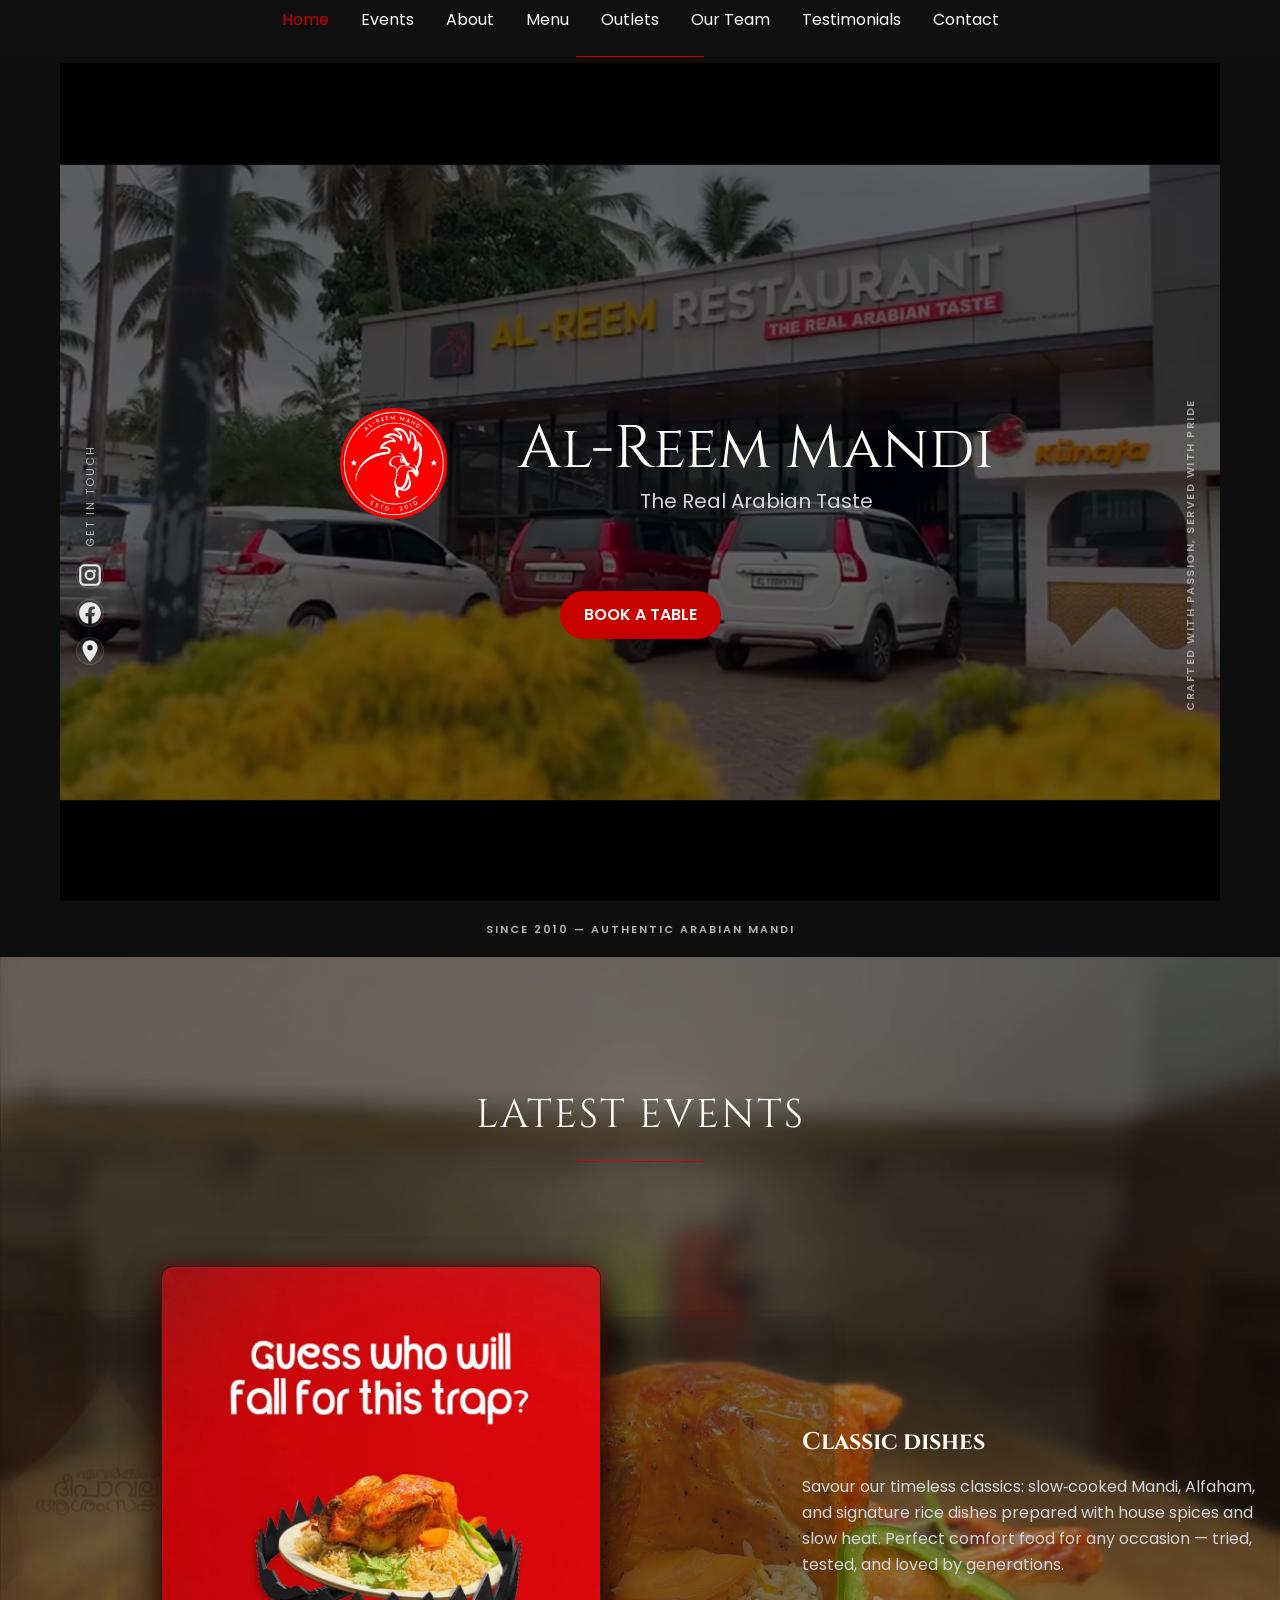
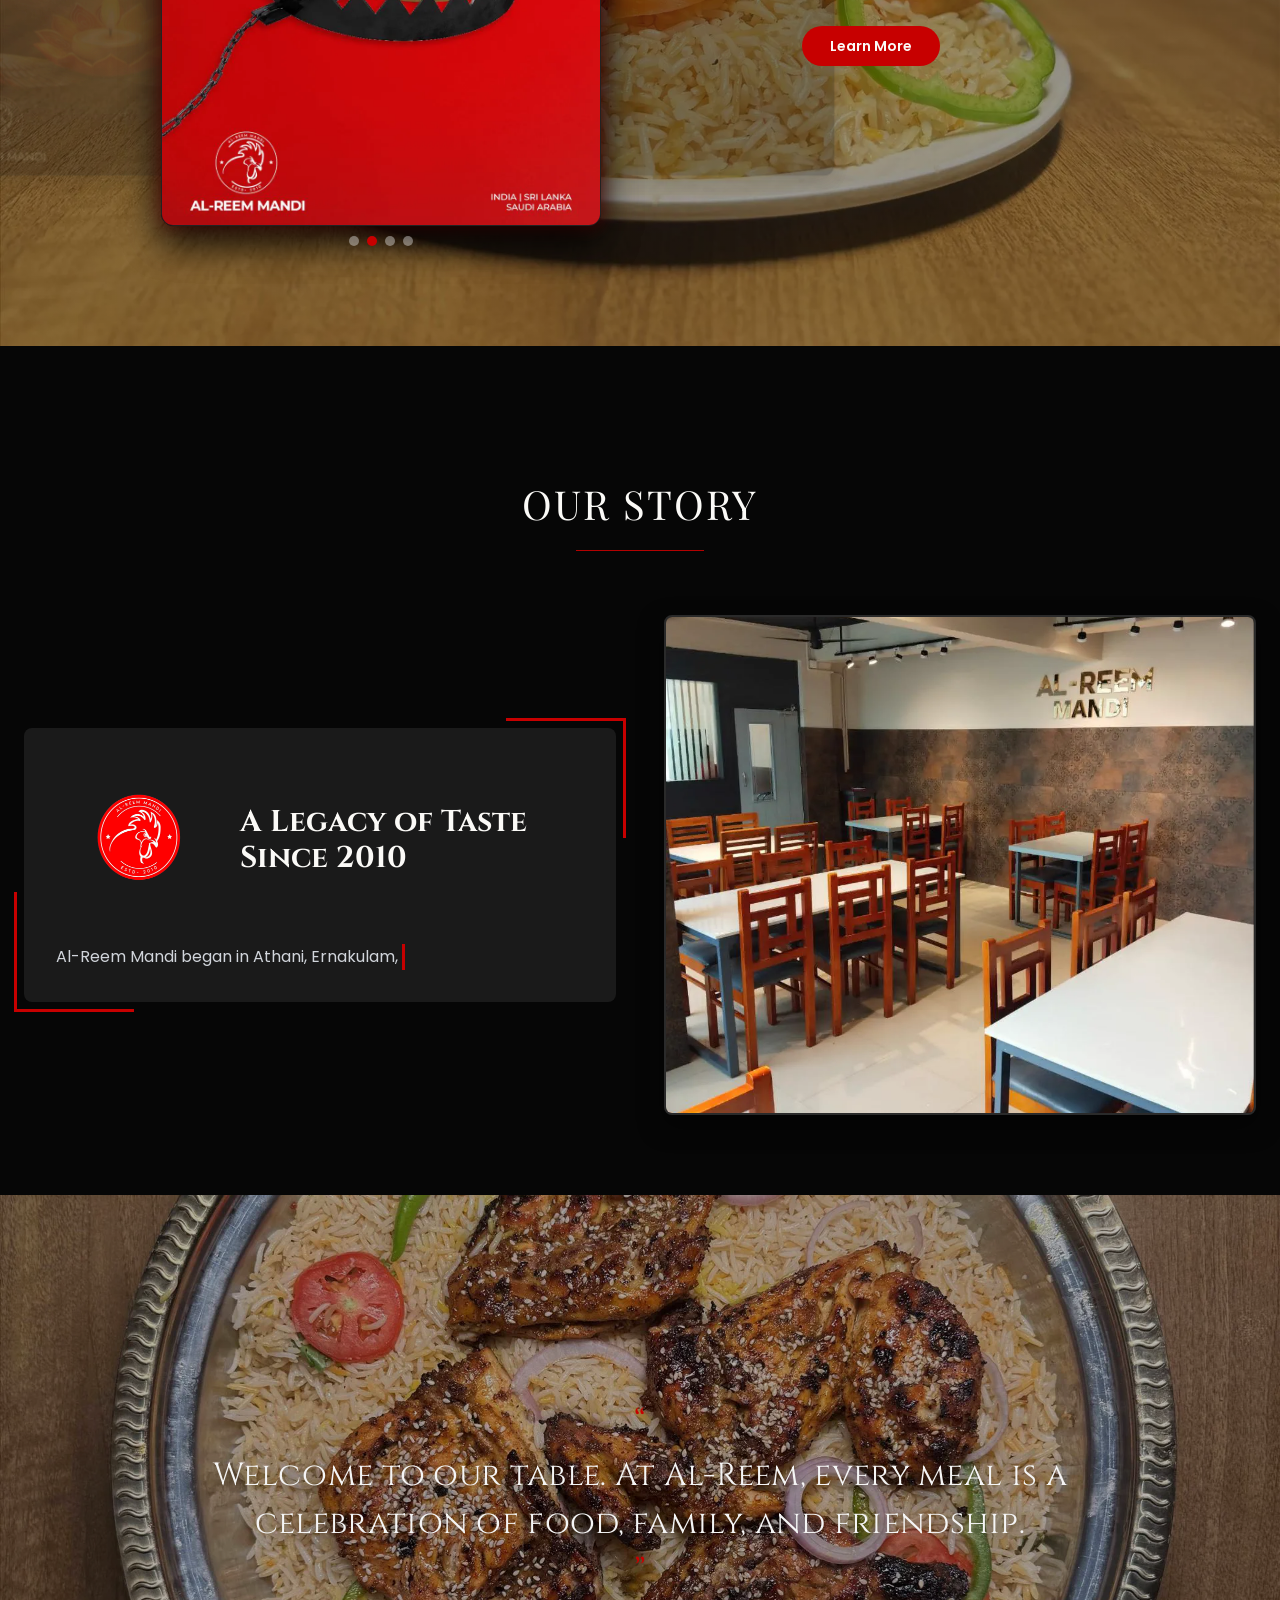
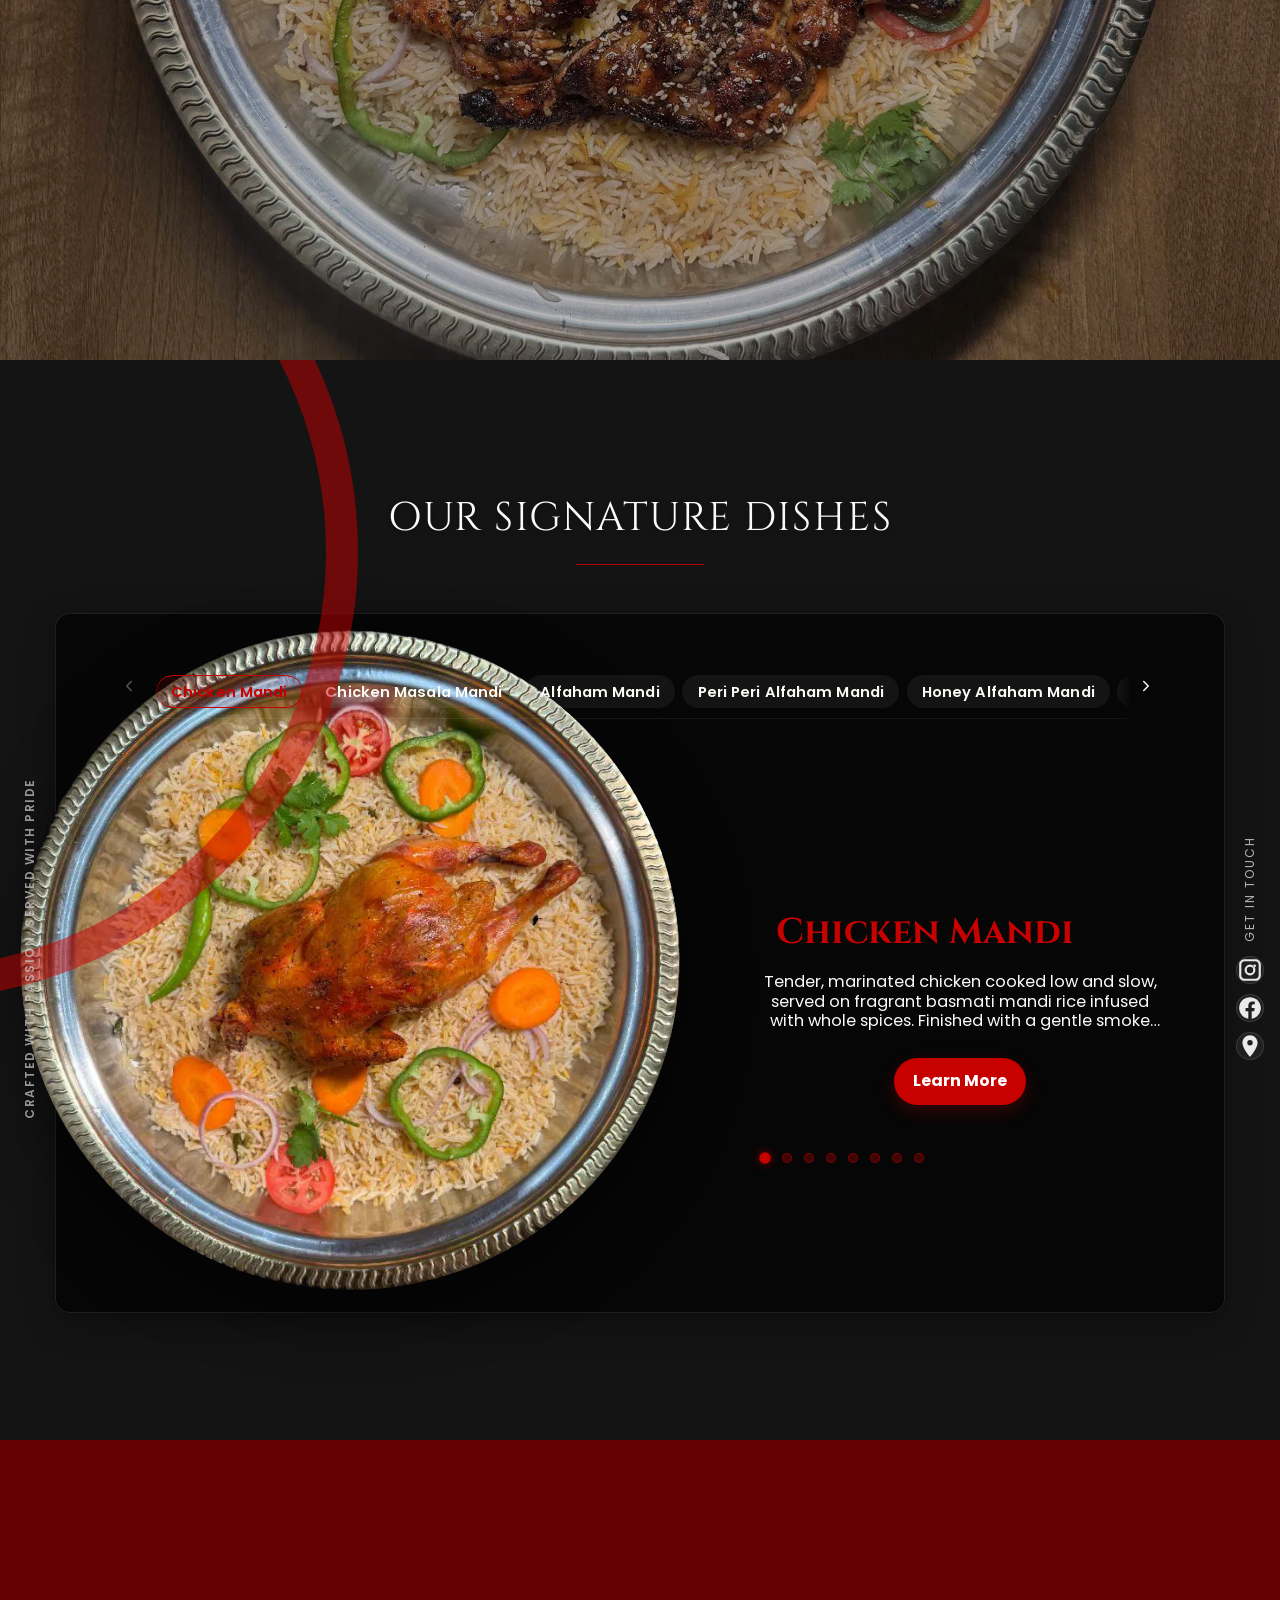
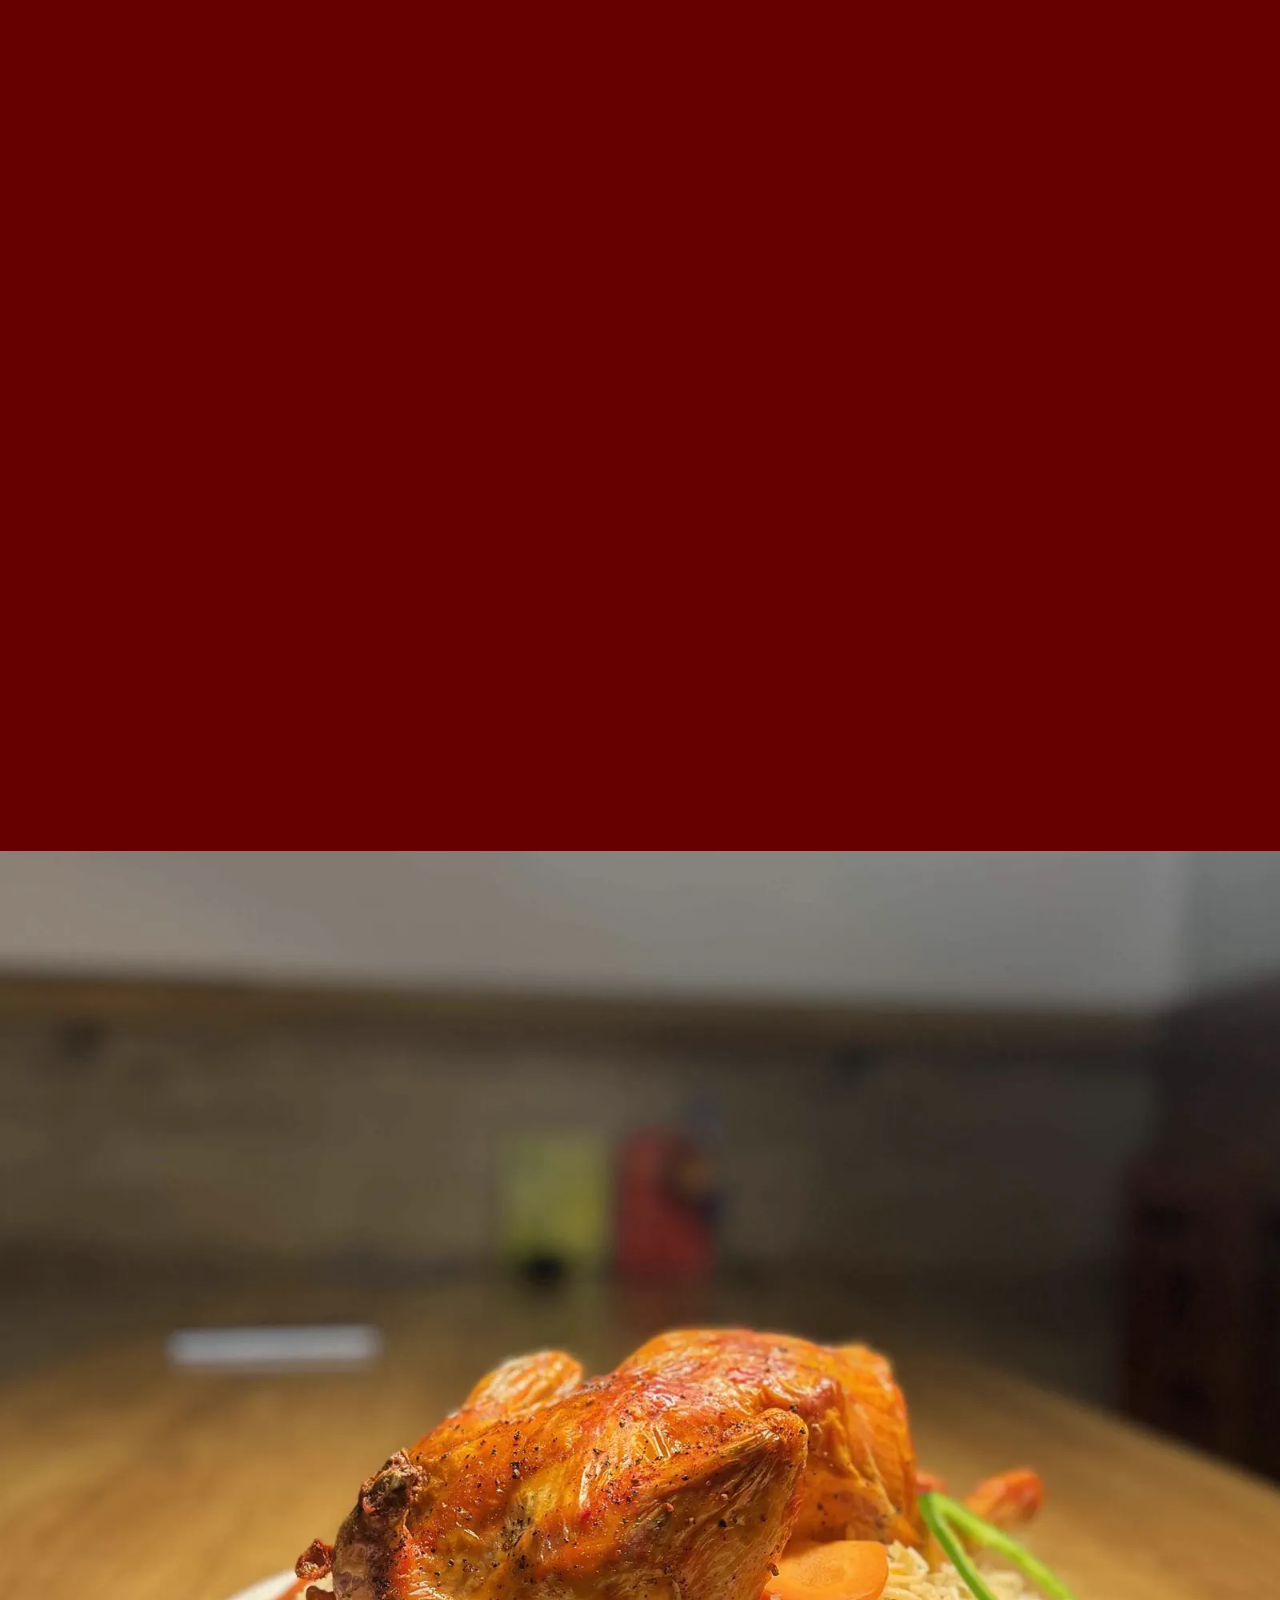
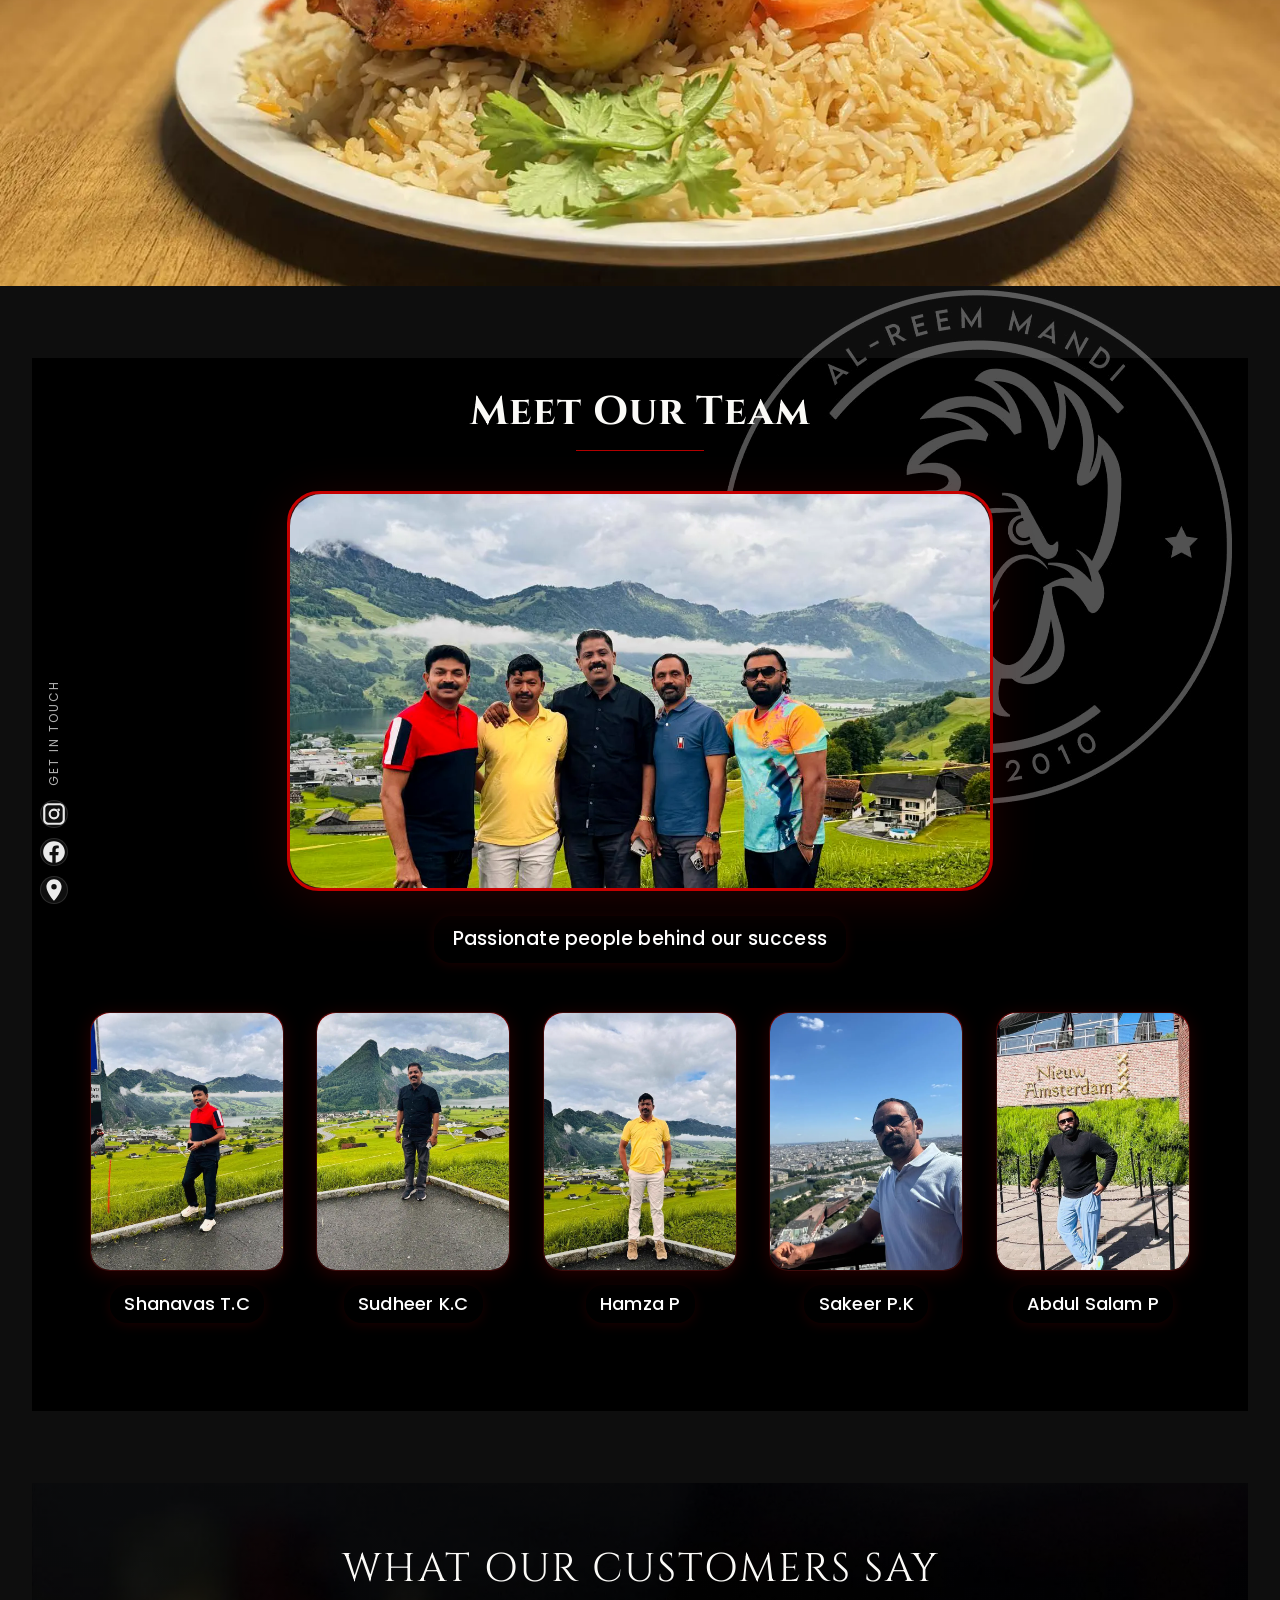
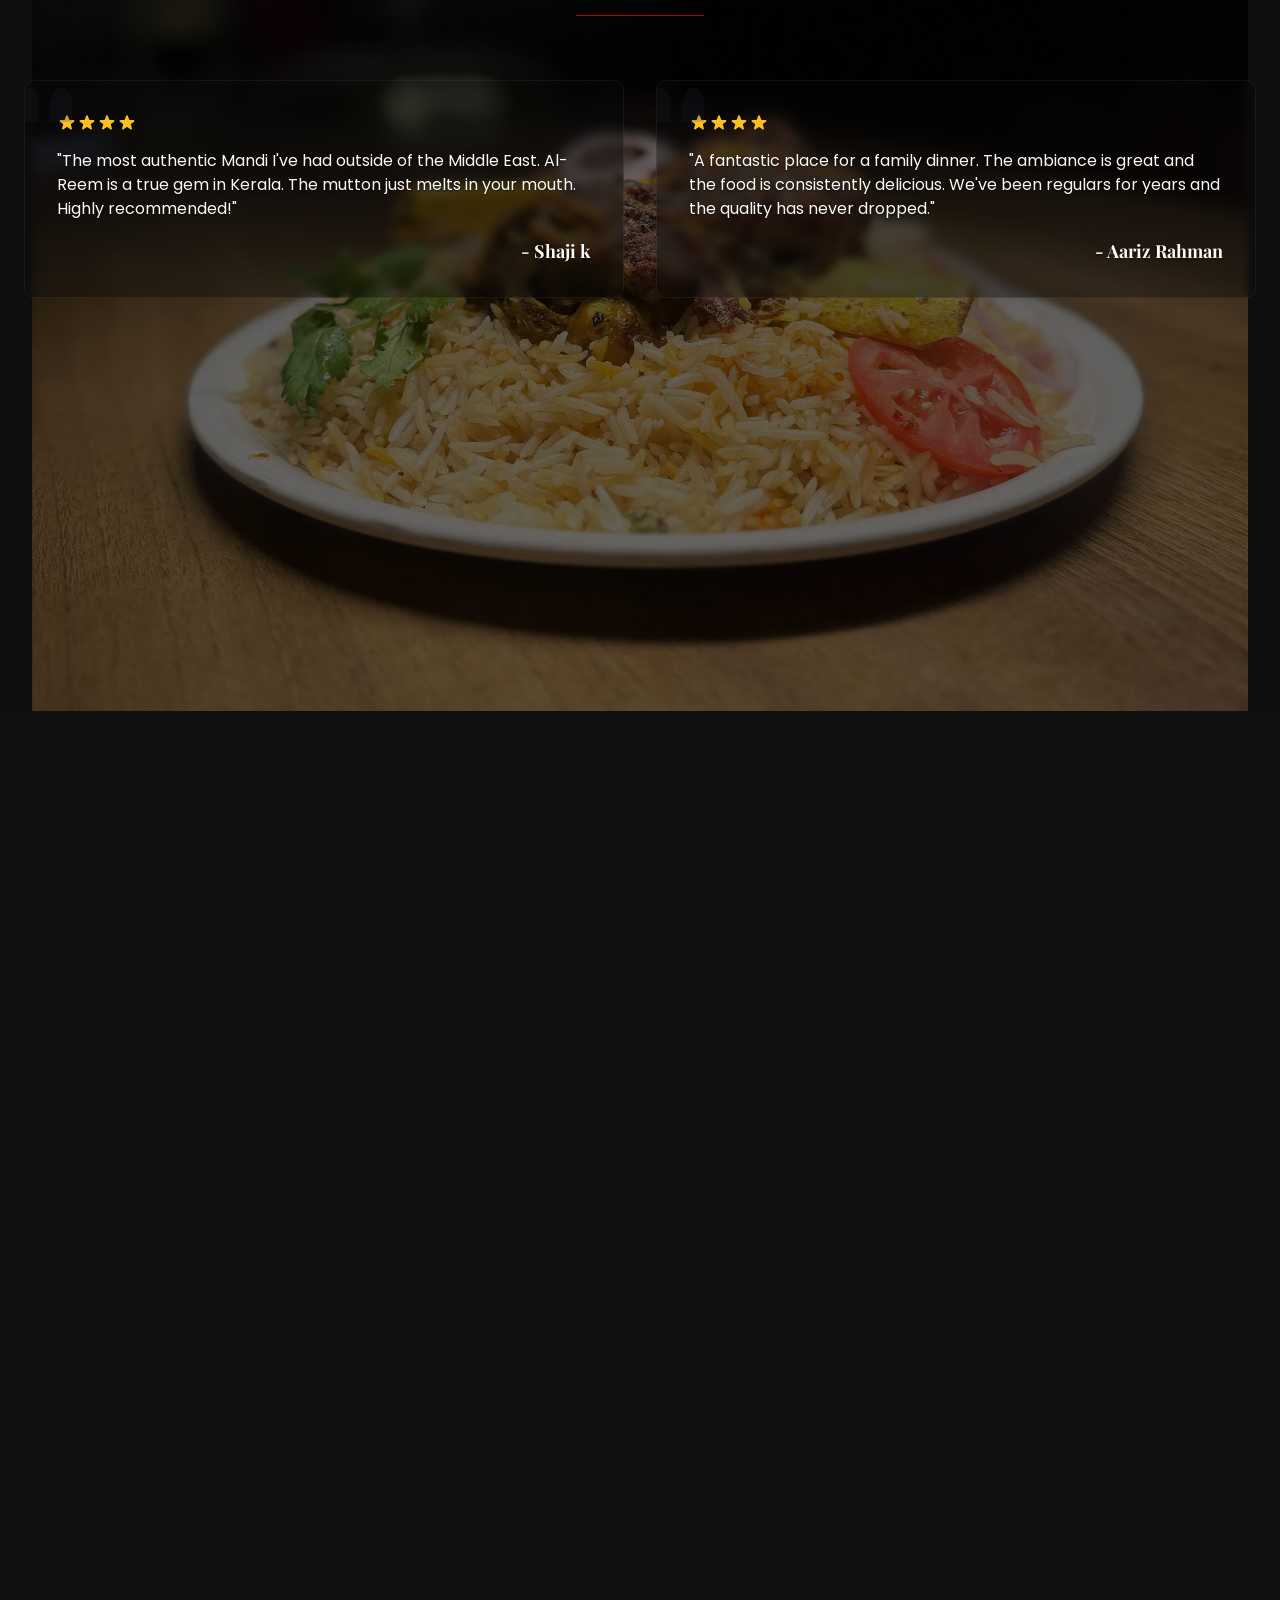
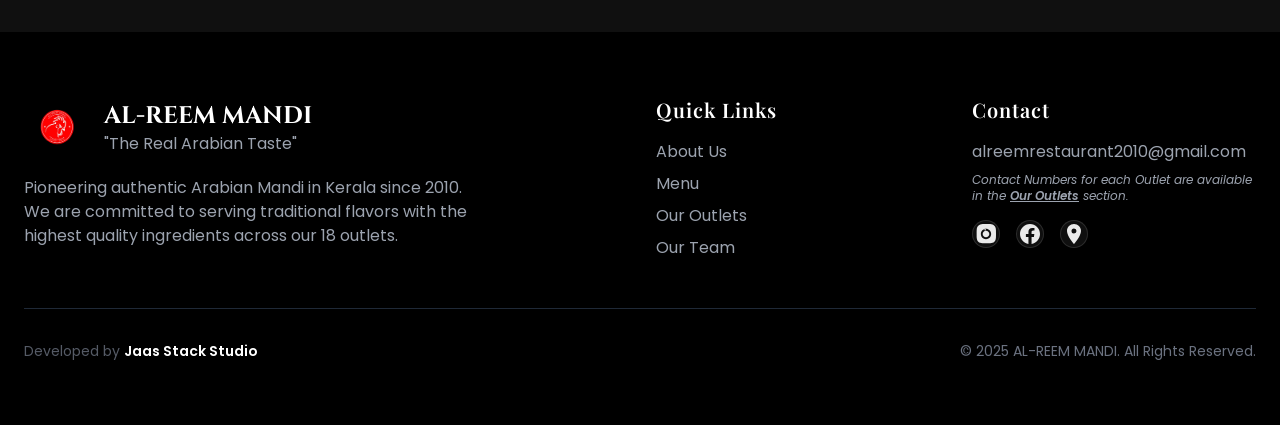
==== commit 098fb743: "perf: init heavy sections on visibility" ====
--- a/index.html
+++ b/index.html
@@ -986,7 +986,7 @@
     </button>
 
     <!-- Main JavaScript - deferred for better performance -->
-    <script src="assets/js/script.js?v=20251221r2" defer></script>
+    <script src="assets/js/script.js?v=20251221r3" defer></script>
 </body>
 </html>
 
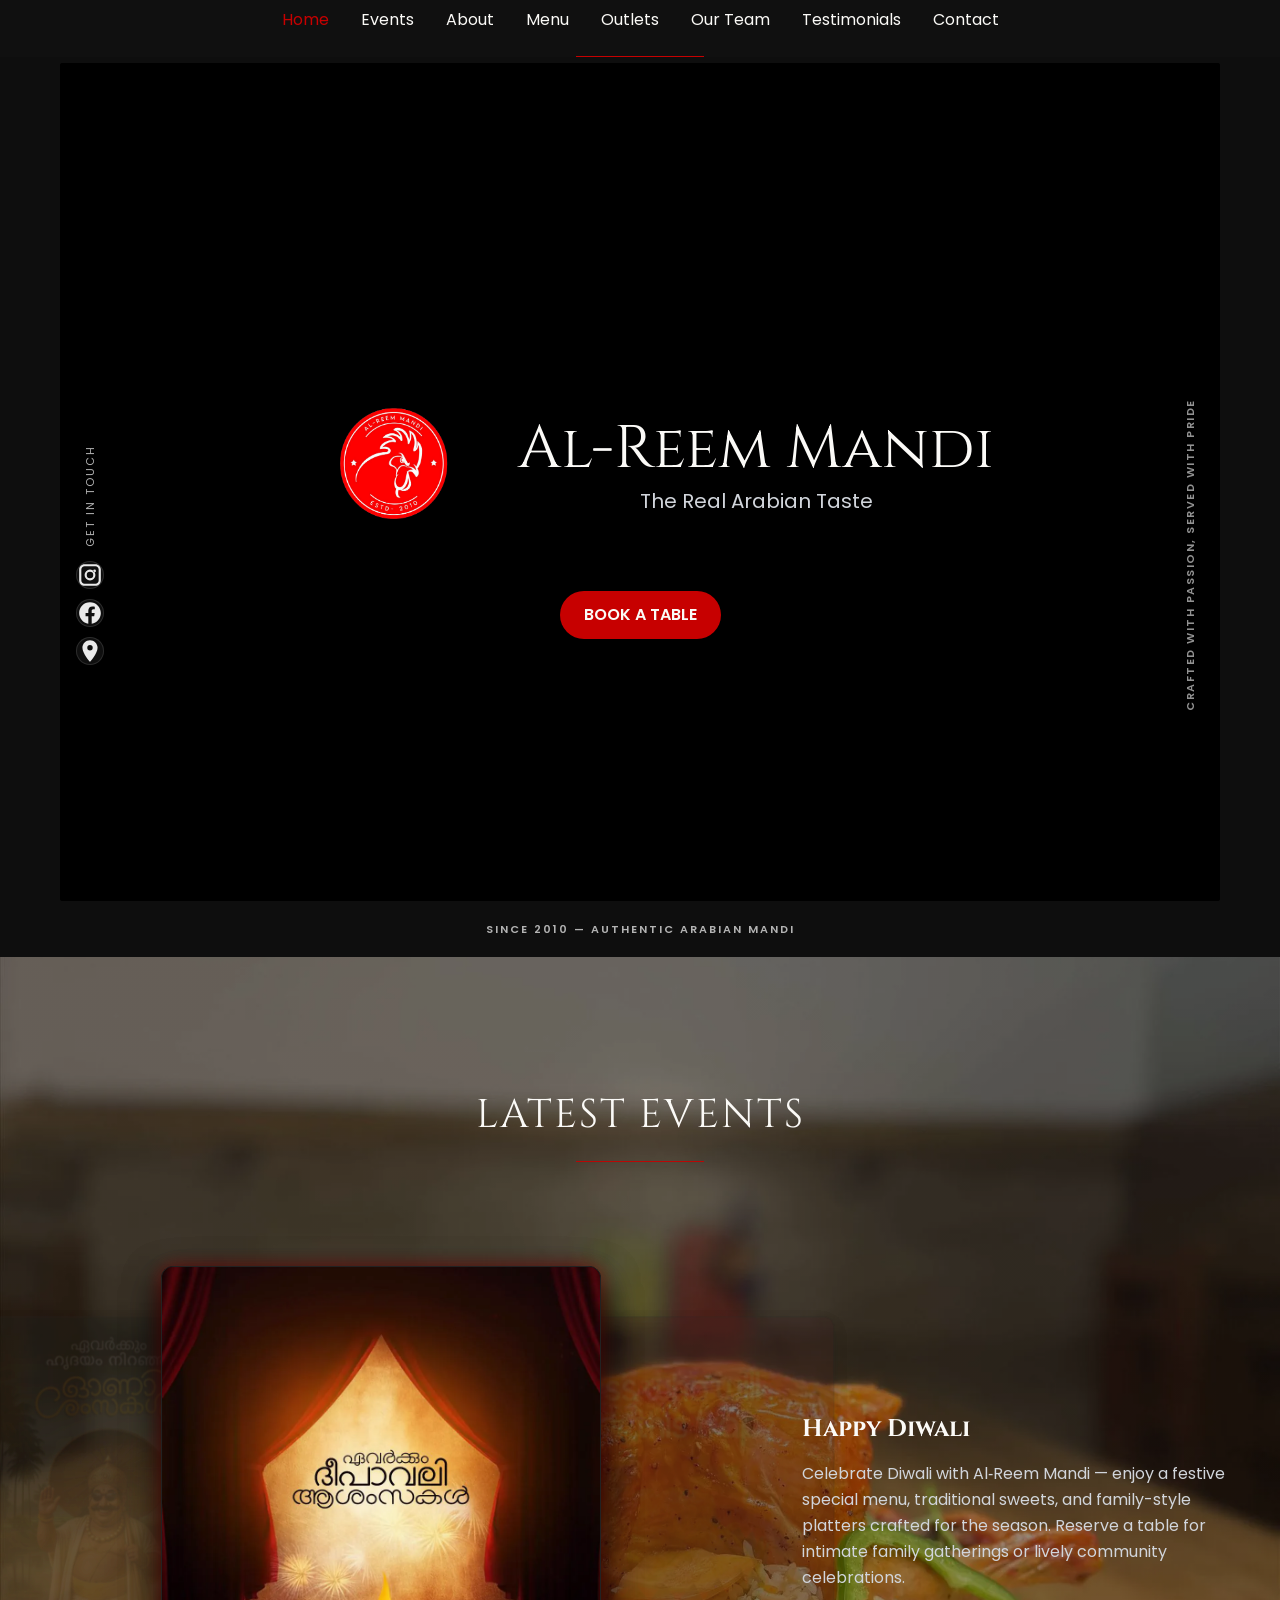
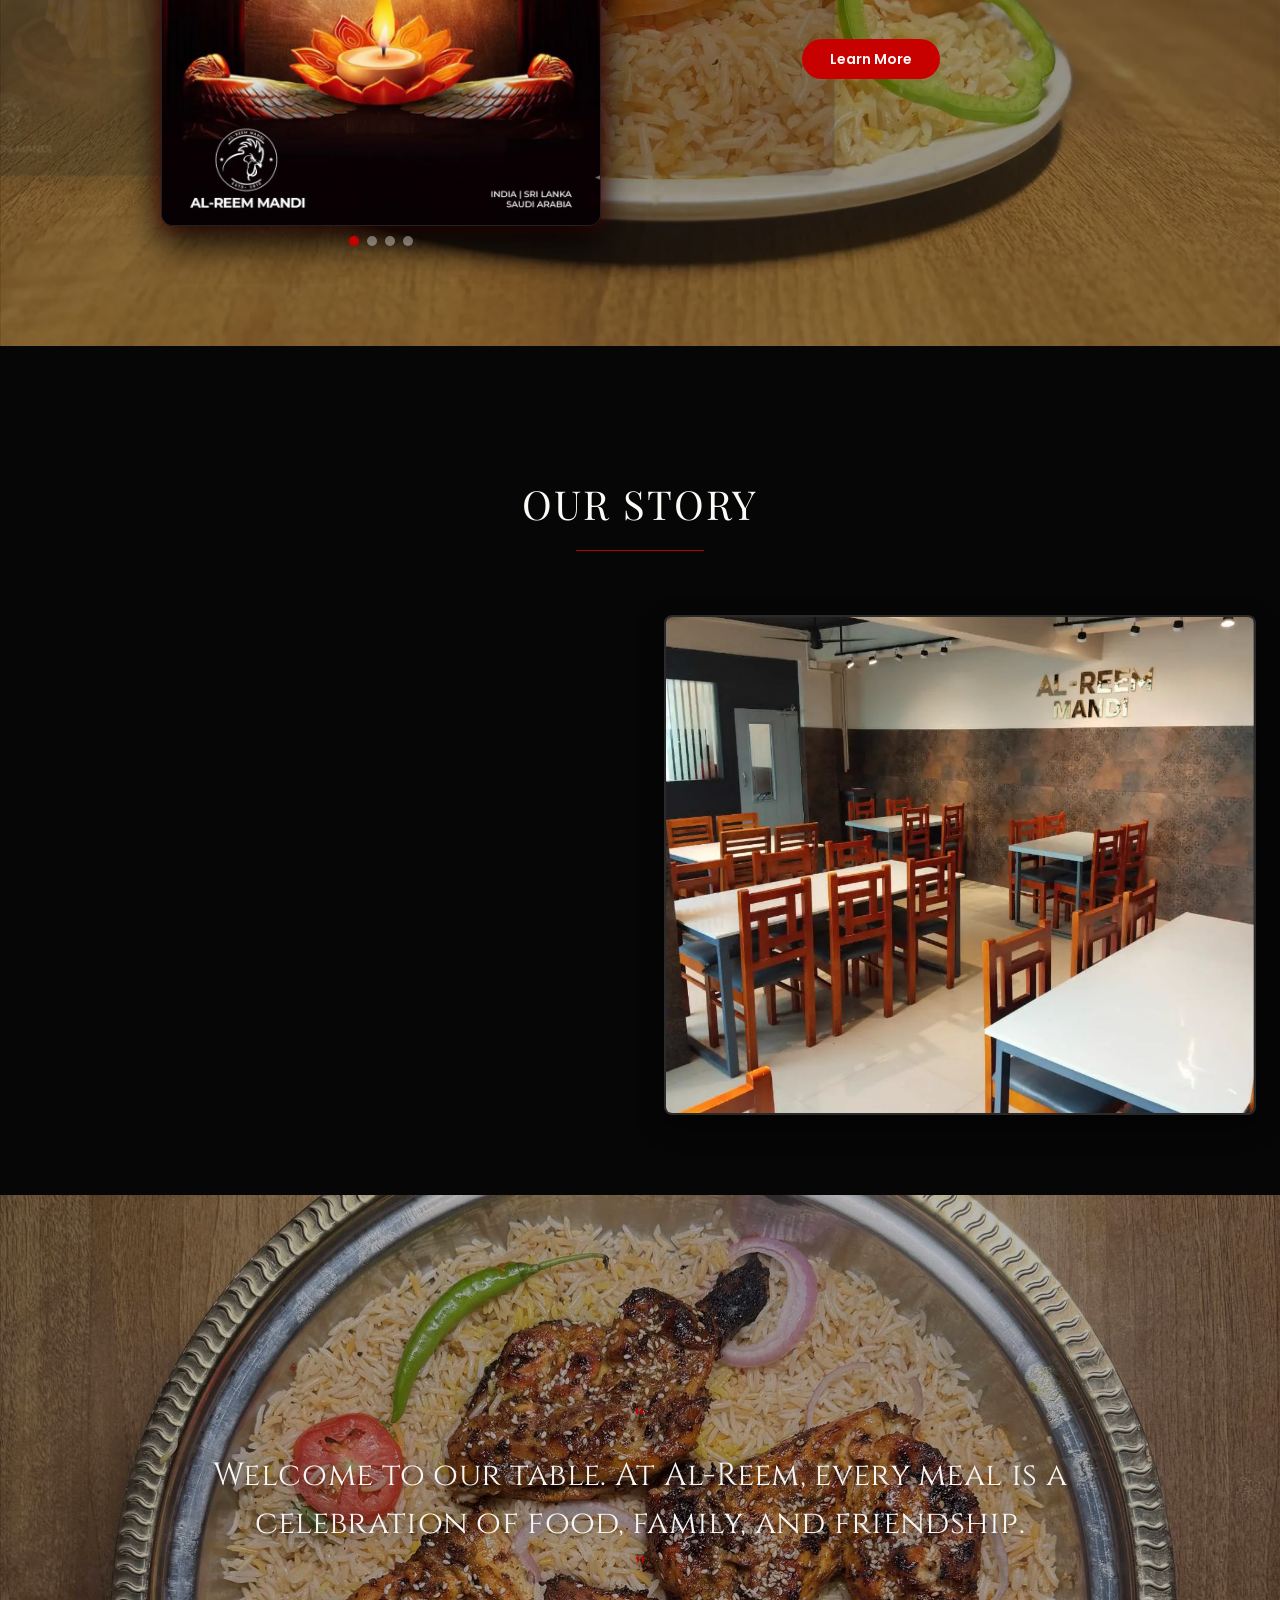
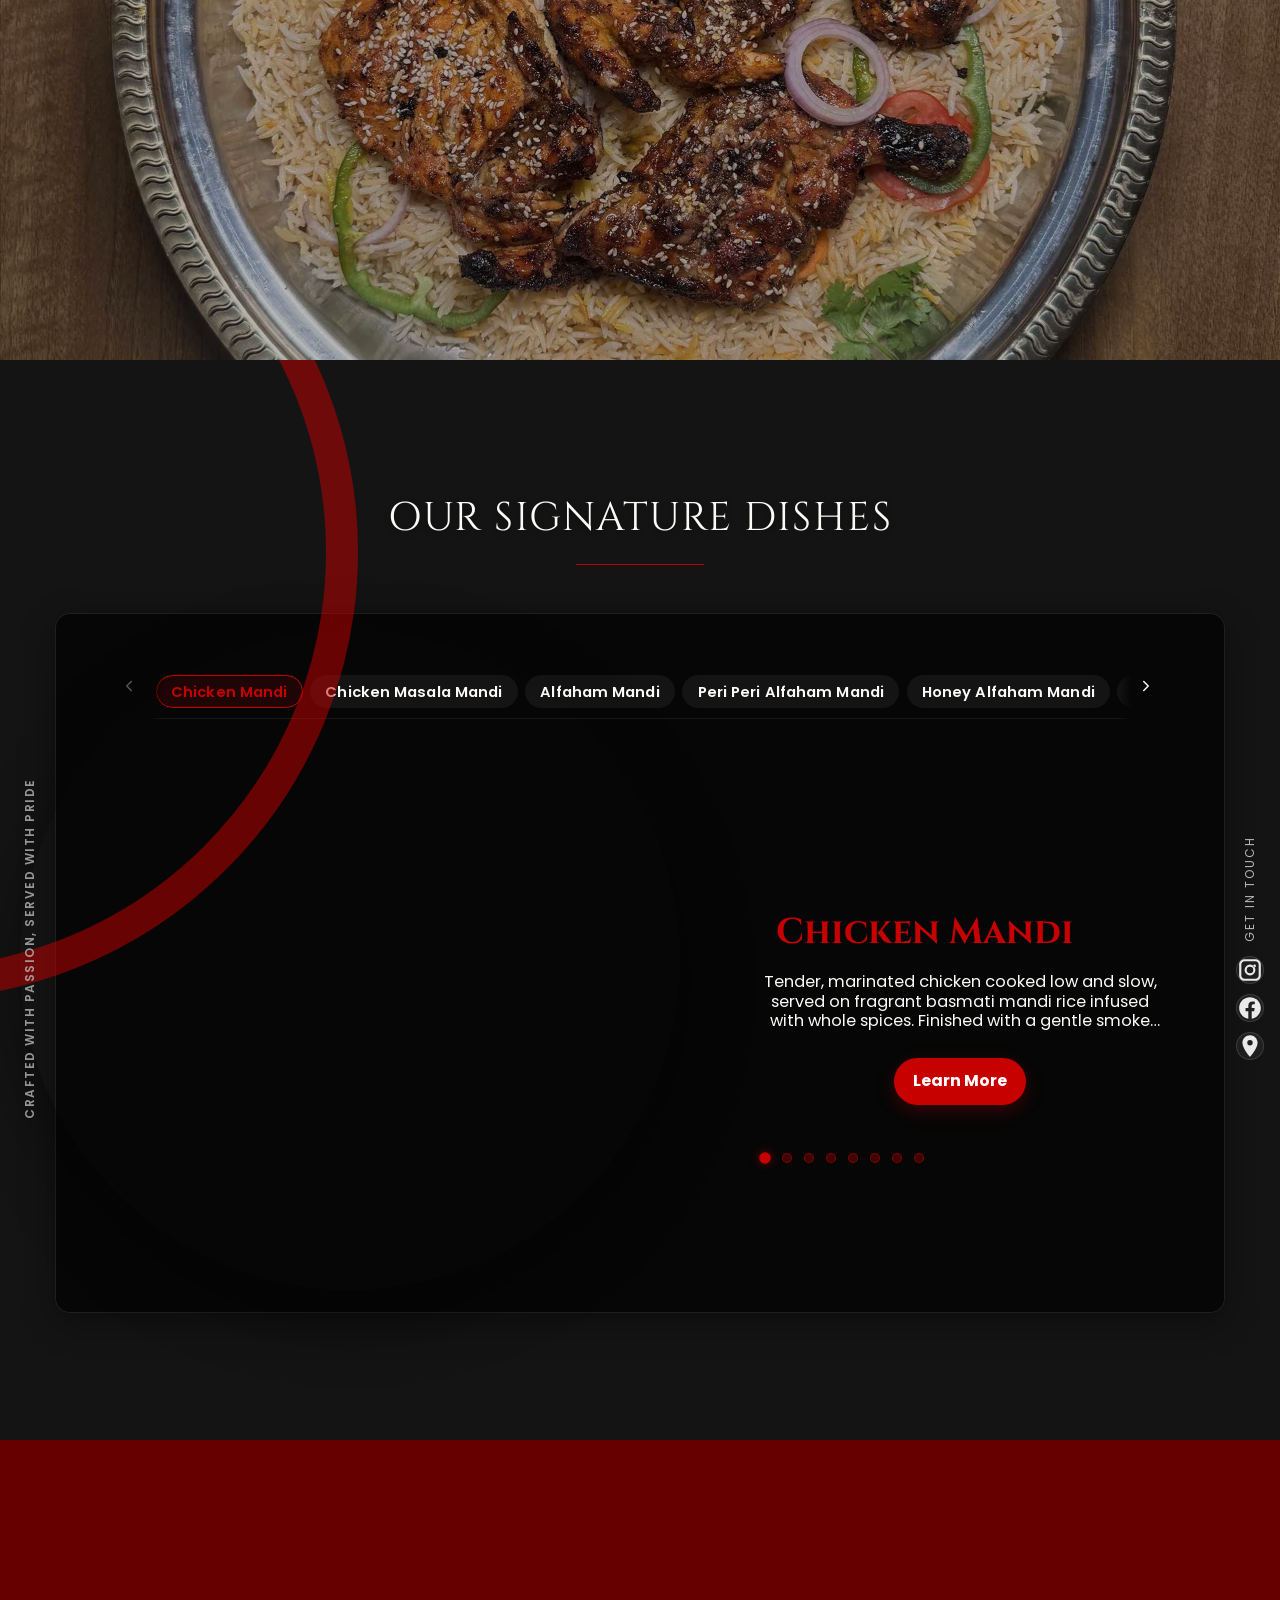
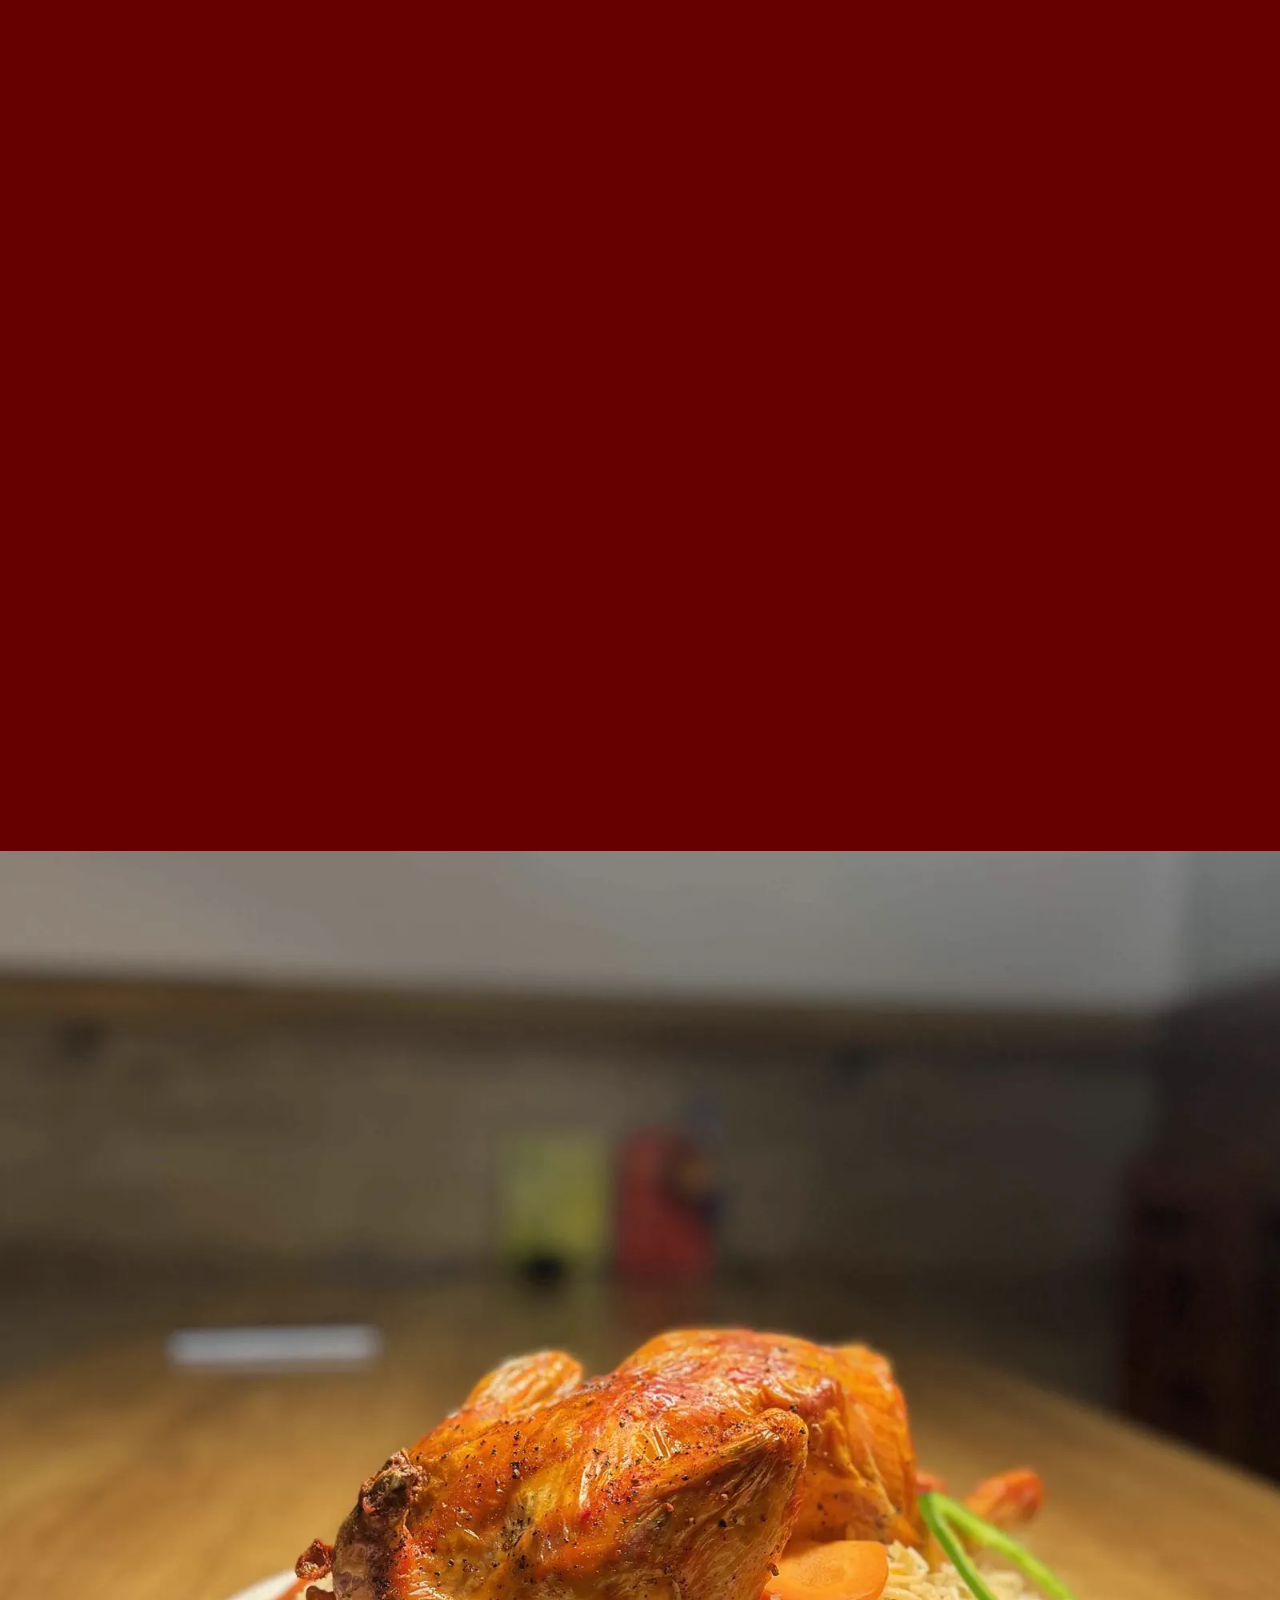
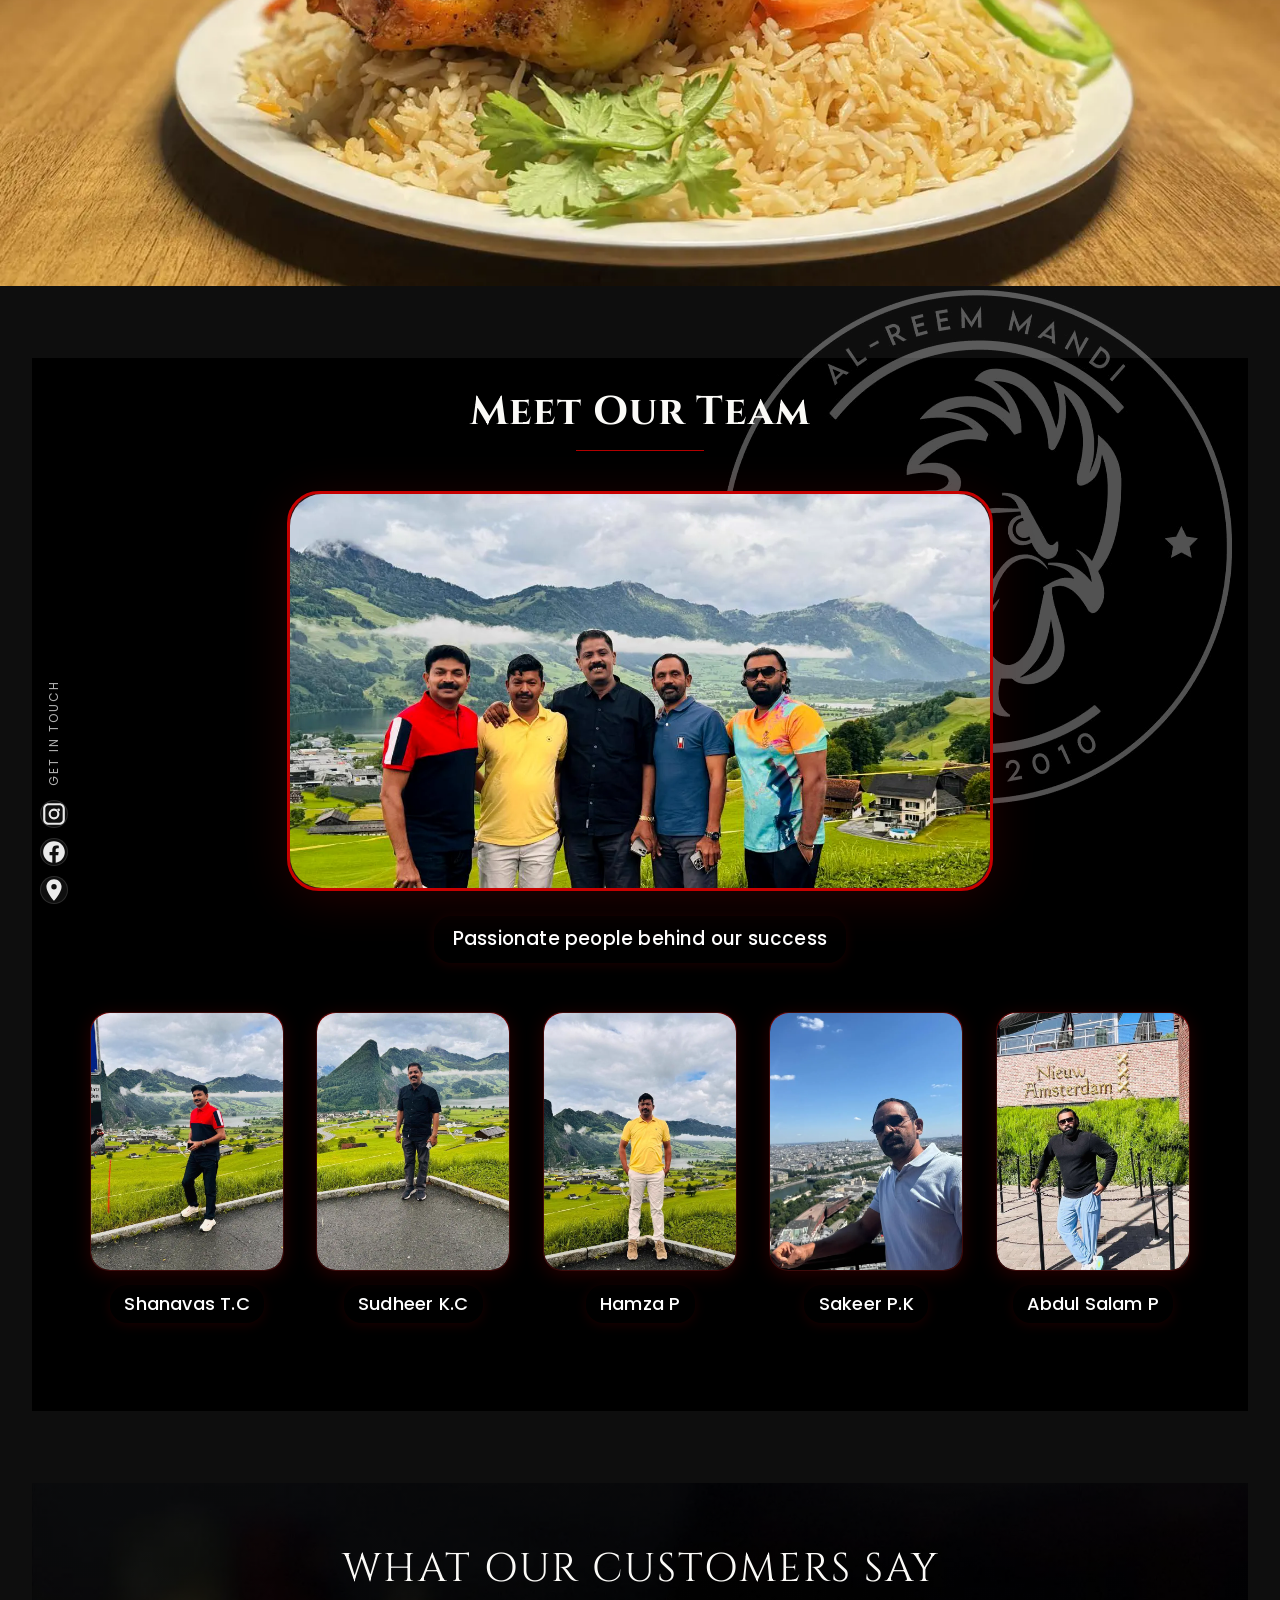
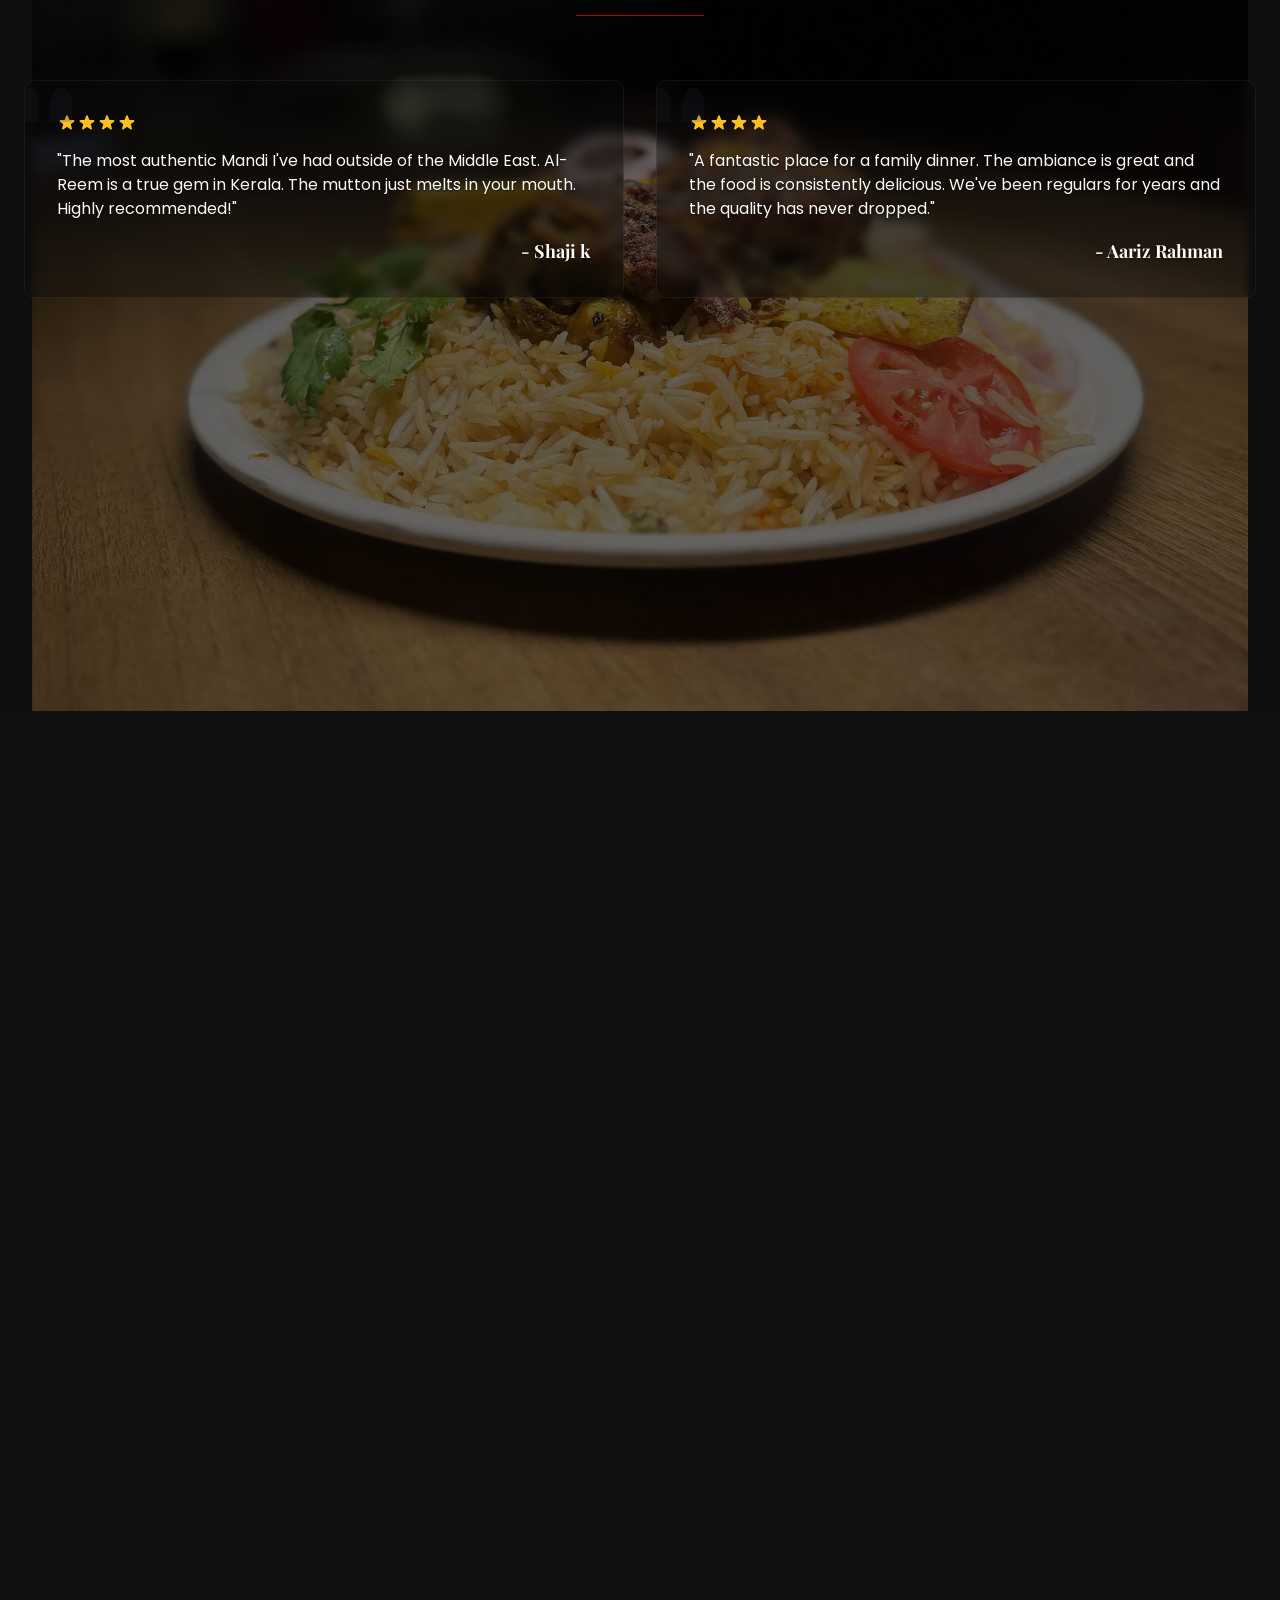
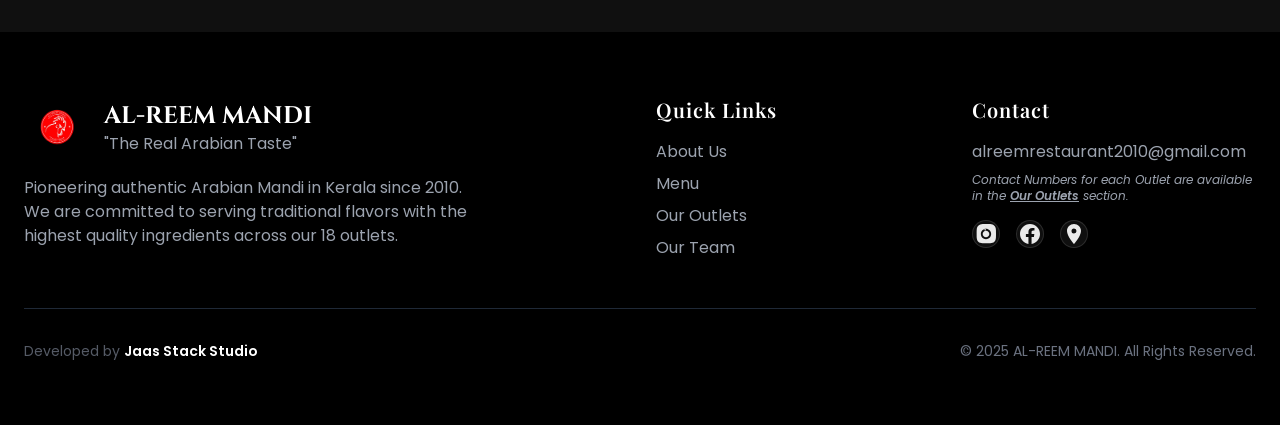
==== commit 1fe6748e: "Menu: optimize dish carousel + update assets - Preprocess dish images to remove baked-in black backg" ====
--- a/index.html
+++ b/index.html
@@ -32,6 +32,8 @@
         <style>
             body { background: #101010 !important; }
             #logo-intro-overlay { background: #101010 !important; }
+            /* Ensure hero fills the *visible* viewport across mobile browsers */
+            .hero-section { height: 100vh; height: 100svh; height: 100dvh; }
         </style>
     <link rel="icon" type="image/png" href="assets/logo.png" />
     
@@ -90,6 +92,12 @@
             height: 80px;
             animation: pulse 2s infinite;
         }
+
+        /* The intro overlay is the real first-screen UI; avoid a logo flash from the loading screen */
+        .loading-logo { display: none !important; }
+
+          /* Our Menu dish carousel: avoid black placeholder background (older cached CSS had background:#0a0a0a) */
+          .single-dish-img { background: transparent !important; }
         
         @keyframes pulse {
             0%, 100% { opacity: 1; transform: scale(1); }
@@ -144,8 +152,8 @@
     <div id="intro-live" class="sr-only" aria-live="polite" aria-atomic="true"></div>
 
     <!-- Logo Intro Overlay (plays once per session) -->
-    <div id="logo-intro-overlay" class="fixed inset-0 z-[9998] flex items-center justify-center bg-black">
-        <div id="logo-intro-inner" aria-hidden="true">
+    <div id="logo-intro-overlay" class="fixed inset-0 z-[9998] flex items-center justify-center bg-black" style="position:fixed; inset:0; z-index:9999; display:flex; align-items:center; justify-content:center; background:#101010;">
+        <div id="logo-intro-inner" aria-hidden="true" style="opacity:0; visibility:hidden;">
             <!-- Masked fill that animates from bottom -> top. data-src used by JS to create clone with same mask -->
             <div class="logo-mask" data-src="assets/images/logo.png" aria-hidden="true"></div>
             <!-- Outline image for subtle edge/texture during intro -->
@@ -445,35 +453,35 @@
                                 <div id="single-arc-carousel" class="single-arc-carousel">
                                     <!-- Dish 1: Chicken Mandi -->
                                     <div class="single-dish-slide active" data-index="0">
-                                        <img src="assets/images/Chicken Mandi.webp" onerror="this.onerror=null;this.src='assets/images/Chicken Mandi.jpg';" alt="Chicken Mandi" class="single-dish-img" loading="lazy">
+                                        <img src="assets/images/Chicken Mandi.webp?v=20251221d1" onerror="this.onerror=null;this.src='assets/images/Chicken Mandi.jpg?v=20251221d1';" alt="Chicken Mandi" class="single-dish-img" loading="lazy">
                                     </div>
                                     <!-- Dish 2: Chicken Masala Mandi -->
                                     <div class="single-dish-slide" data-index="1">
-                                        <img src="assets/images/Chicken Masala Mandi.webp" onerror="this.onerror=null;this.src='assets/images/Chicken Masala Mandi.jpg';" alt="Chicken Masala Mandi" class="single-dish-img" loading="lazy">
+                                        <img src="assets/images/Chicken Masala Mandi.webp?v=20251221d1" onerror="this.onerror=null;this.src='assets/images/Chicken Masala Mandi.jpg?v=20251221d1';" alt="Chicken Masala Mandi" class="single-dish-img" loading="lazy">
                                     </div>
                                     <!-- Dish 3: Alfaham Mandi -->
                                     <div class="single-dish-slide" data-index="2">
-                                        <img src="assets/images/Alfaham Mandi.webp" onerror="this.onerror=null;this.src='assets/images/Alfaham Mandi.jpg';" alt="Alfaham Mandi" class="single-dish-img" loading="lazy">
+                                        <img src="assets/images/Alfaham Mandi.webp?v=20251221d1" onerror="this.onerror=null;this.src='assets/images/Alfaham Mandi.jpg?v=20251221d1';" alt="Alfaham Mandi" class="single-dish-img" loading="lazy">
                                     </div>
                                     <!-- Dish 4: Peri Peri Alfaham Mandi -->
                                     <div class="single-dish-slide" data-index="3">
-                                        <img src="assets/images/Peri Peri Alfaham Mandi.webp" onerror="this.onerror=null;this.src='assets/images/Peri Peri Alfaham Mandi.jpg';" alt="Peri Peri Alfaham Mandi" class="single-dish-img" loading="lazy">
+                                        <img src="assets/images/Peri Peri Alfaham Mandi.webp?v=20251221d1" onerror="this.onerror=null;this.src='assets/images/Peri Peri Alfaham Mandi.jpg?v=20251221d1';" alt="Peri Peri Alfaham Mandi" class="single-dish-img" loading="lazy">
                                     </div>
                                     <!-- Dish 5: Honey Alfaham Mandi -->
                                     <div class="single-dish-slide" data-index="4">
-                                        <img src="assets/images/Honey Alfaham Mandi.webp" onerror="this.onerror=null;this.src='assets/images/Honey Alfaham Mandi.jpg';" alt="Honey Alfaham Mandi" class="single-dish-img" loading="lazy">
+                                        <img src="assets/images/Honey Alfaham Mandi.webp?v=20251221d1" onerror="this.onerror=null;this.src='assets/images/Honey Alfaham Mandi.jpg?v=20251221d1';" alt="Honey Alfaham Mandi" class="single-dish-img" loading="lazy">
                                     </div>
                                     <!-- Dish 6: Mutton Mandi -->
                                     <div class="single-dish-slide" data-index="5">
-                                        <img src="assets/images/Mutton Mandi.webp" onerror="this.onerror=null;this.src='assets/images/Mutton Mandi.jpg';" alt="Mutton Mandi" class="single-dish-img" loading="lazy">
+                                        <img src="assets/images/Mutton Mandi.webp?v=20251221d1" onerror="this.onerror=null;this.src='assets/images/Mutton Mandi.jpg?v=20251221d1';" alt="Mutton Mandi" class="single-dish-img" loading="lazy">
                                     </div>
                                     <!-- Dish 7: Beef Mandi -->
                                     <div class="single-dish-slide" data-index="6">
-                                        <img src="assets/images/Beef Mandi.webp" onerror="this.onerror=null;this.src='assets/images/Beef Mandi.jpg';" alt="Beef Mandi" class="single-dish-img" loading="lazy">
+                                        <img src="assets/images/Beef Mandi.webp?v=20251221d1" onerror="this.onerror=null;this.src='assets/images/Beef Mandi.jpg?v=20251221d1';" alt="Beef Mandi" class="single-dish-img" loading="lazy">
                                     </div>
                                     <!-- Dish 8: Beef Ribs Mandi -->
                                     <div class="single-dish-slide" data-index="7">
-                                        <img src="assets/images/Beef Ribs Mandi.webp" onerror="this.onerror=null;this.src='assets/images/Beef Ribs Mandi.jpg';" alt="Beef Ribs Mandi" class="single-dish-img" loading="lazy">
+                                        <img src="assets/images/Beef Ribs Mandi.webp?v=20251221d1" onerror="this.onerror=null;this.src='assets/images/Beef Ribs Mandi.jpg?v=20251221d1';" alt="Beef Ribs Mandi" class="single-dish-img" loading="lazy">
                                     </div>
                                 </div>
                                 
@@ -986,7 +994,7 @@
     </button>
 
     <!-- Main JavaScript - deferred for better performance -->
-    <script src="assets/js/script.js?v=20251221r3" defer></script>
+    <script src="assets/js/script.js?v=20251221r9" defer></script>
 </body>
 </html>
 
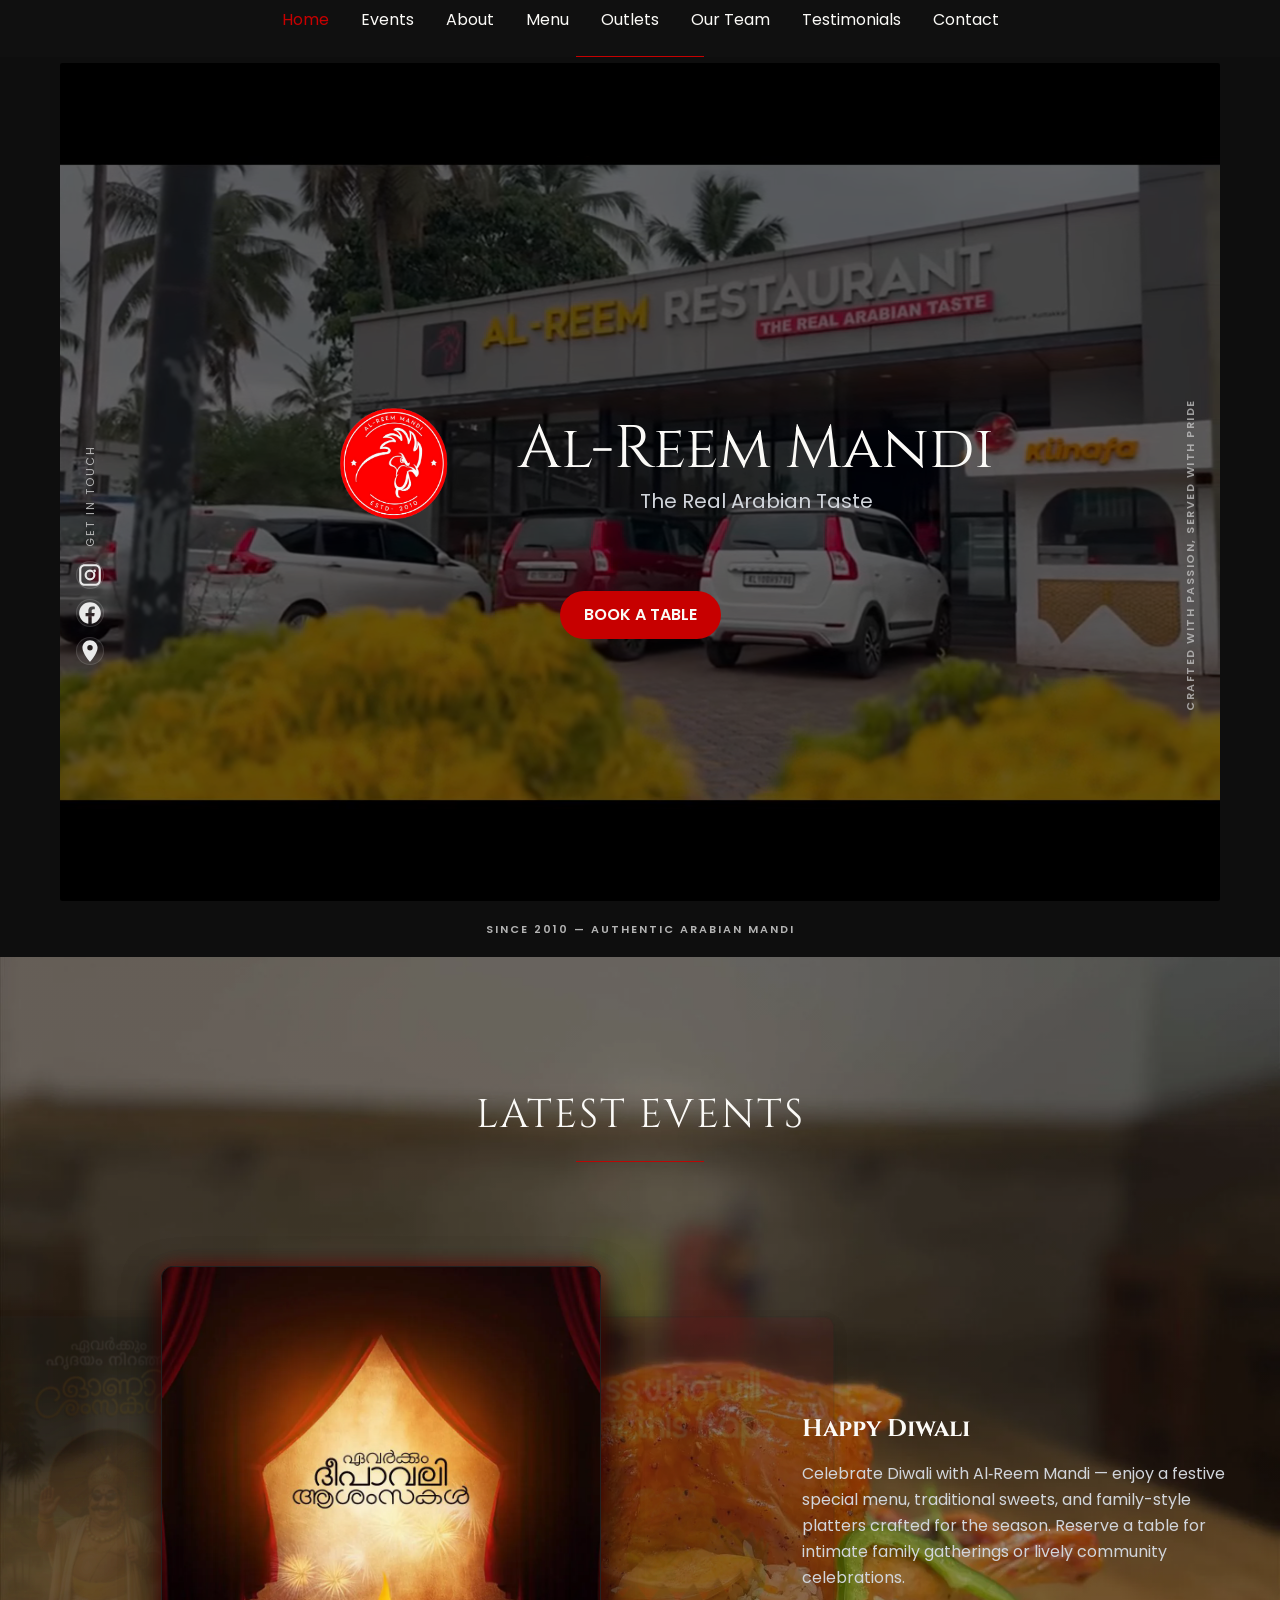
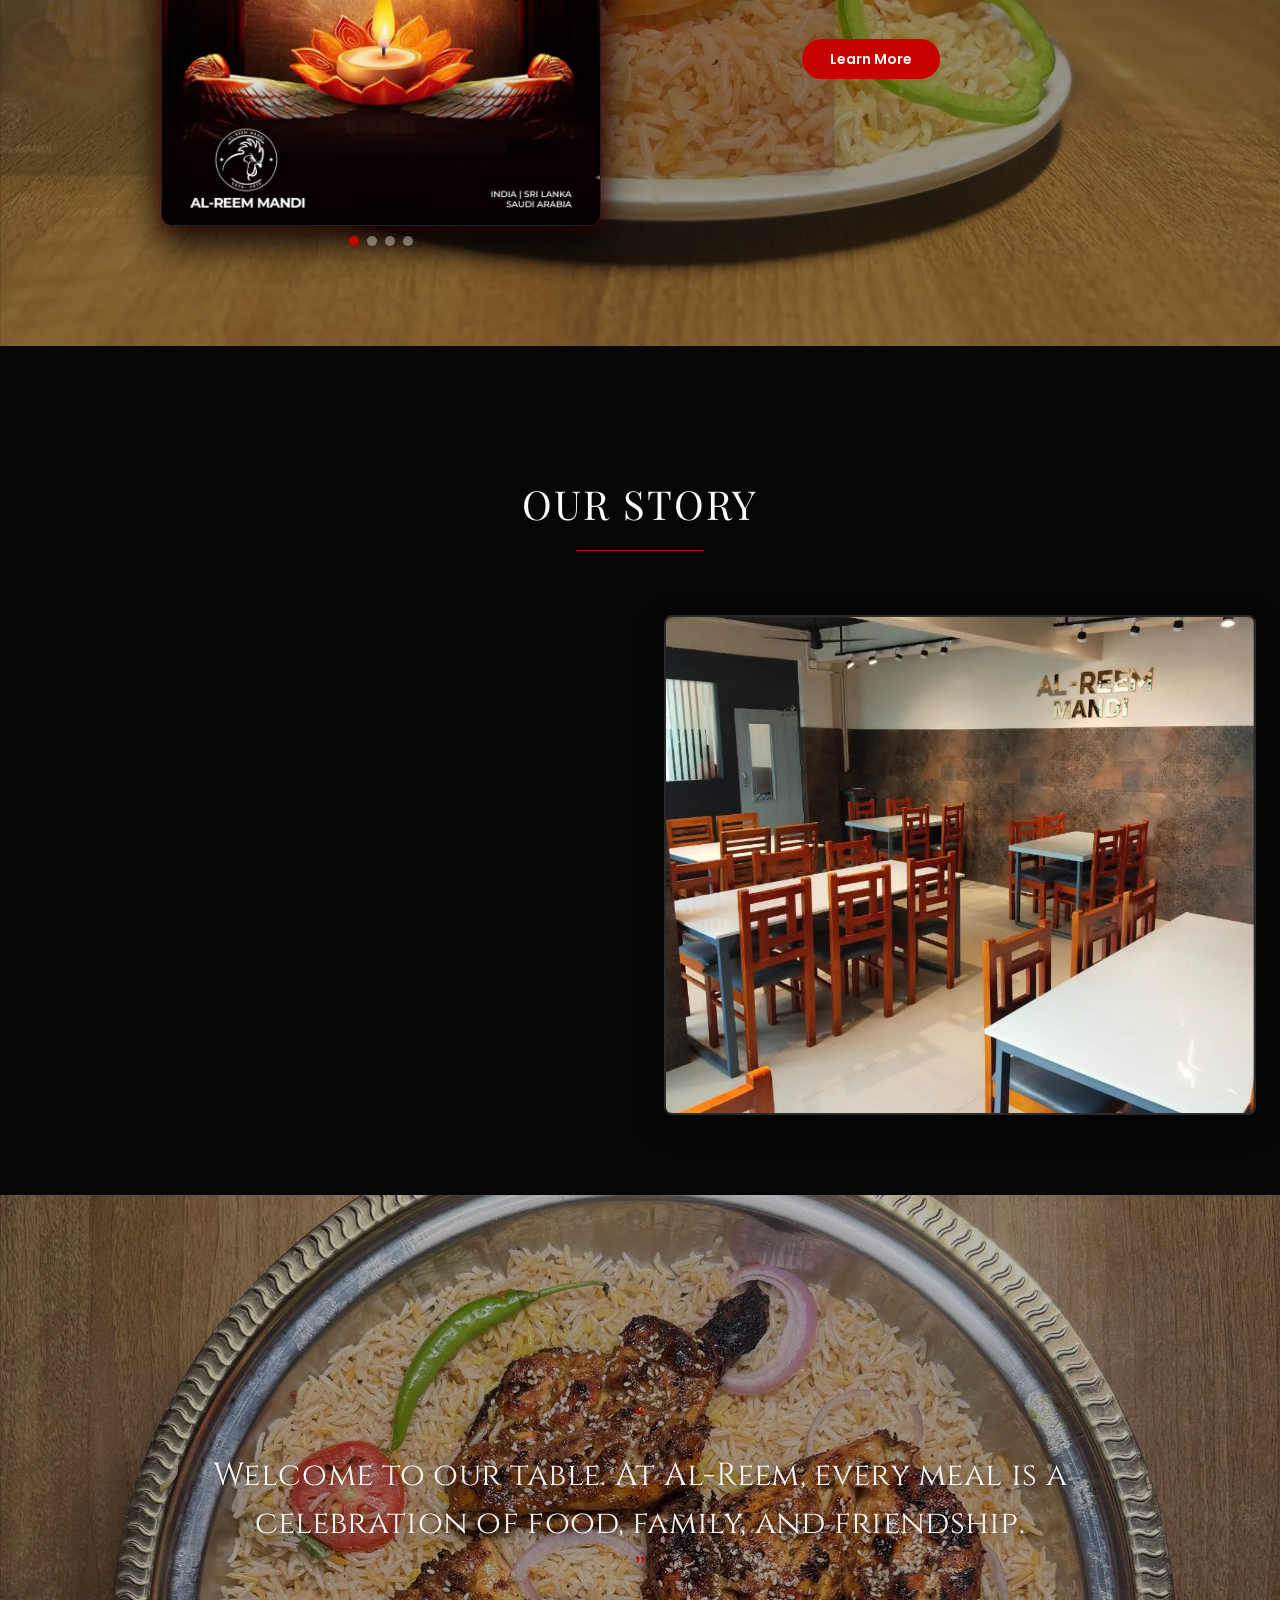
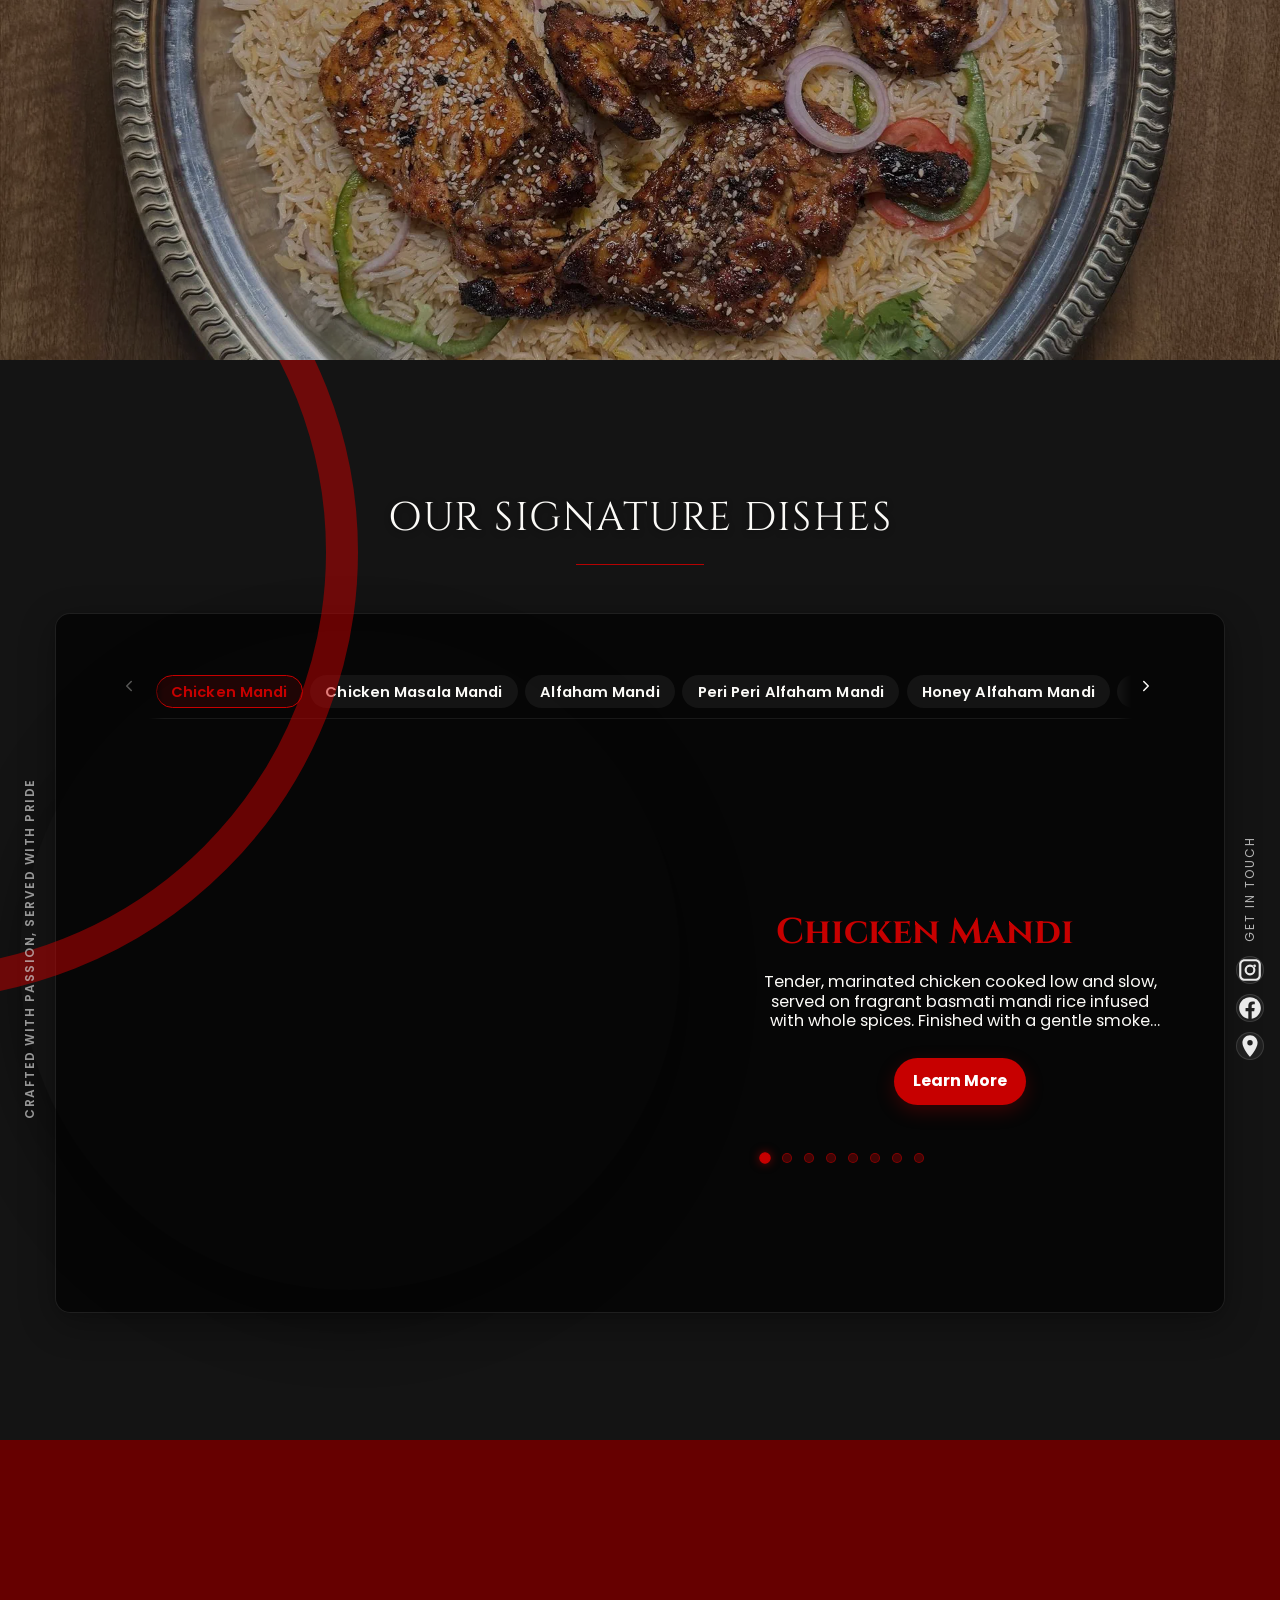
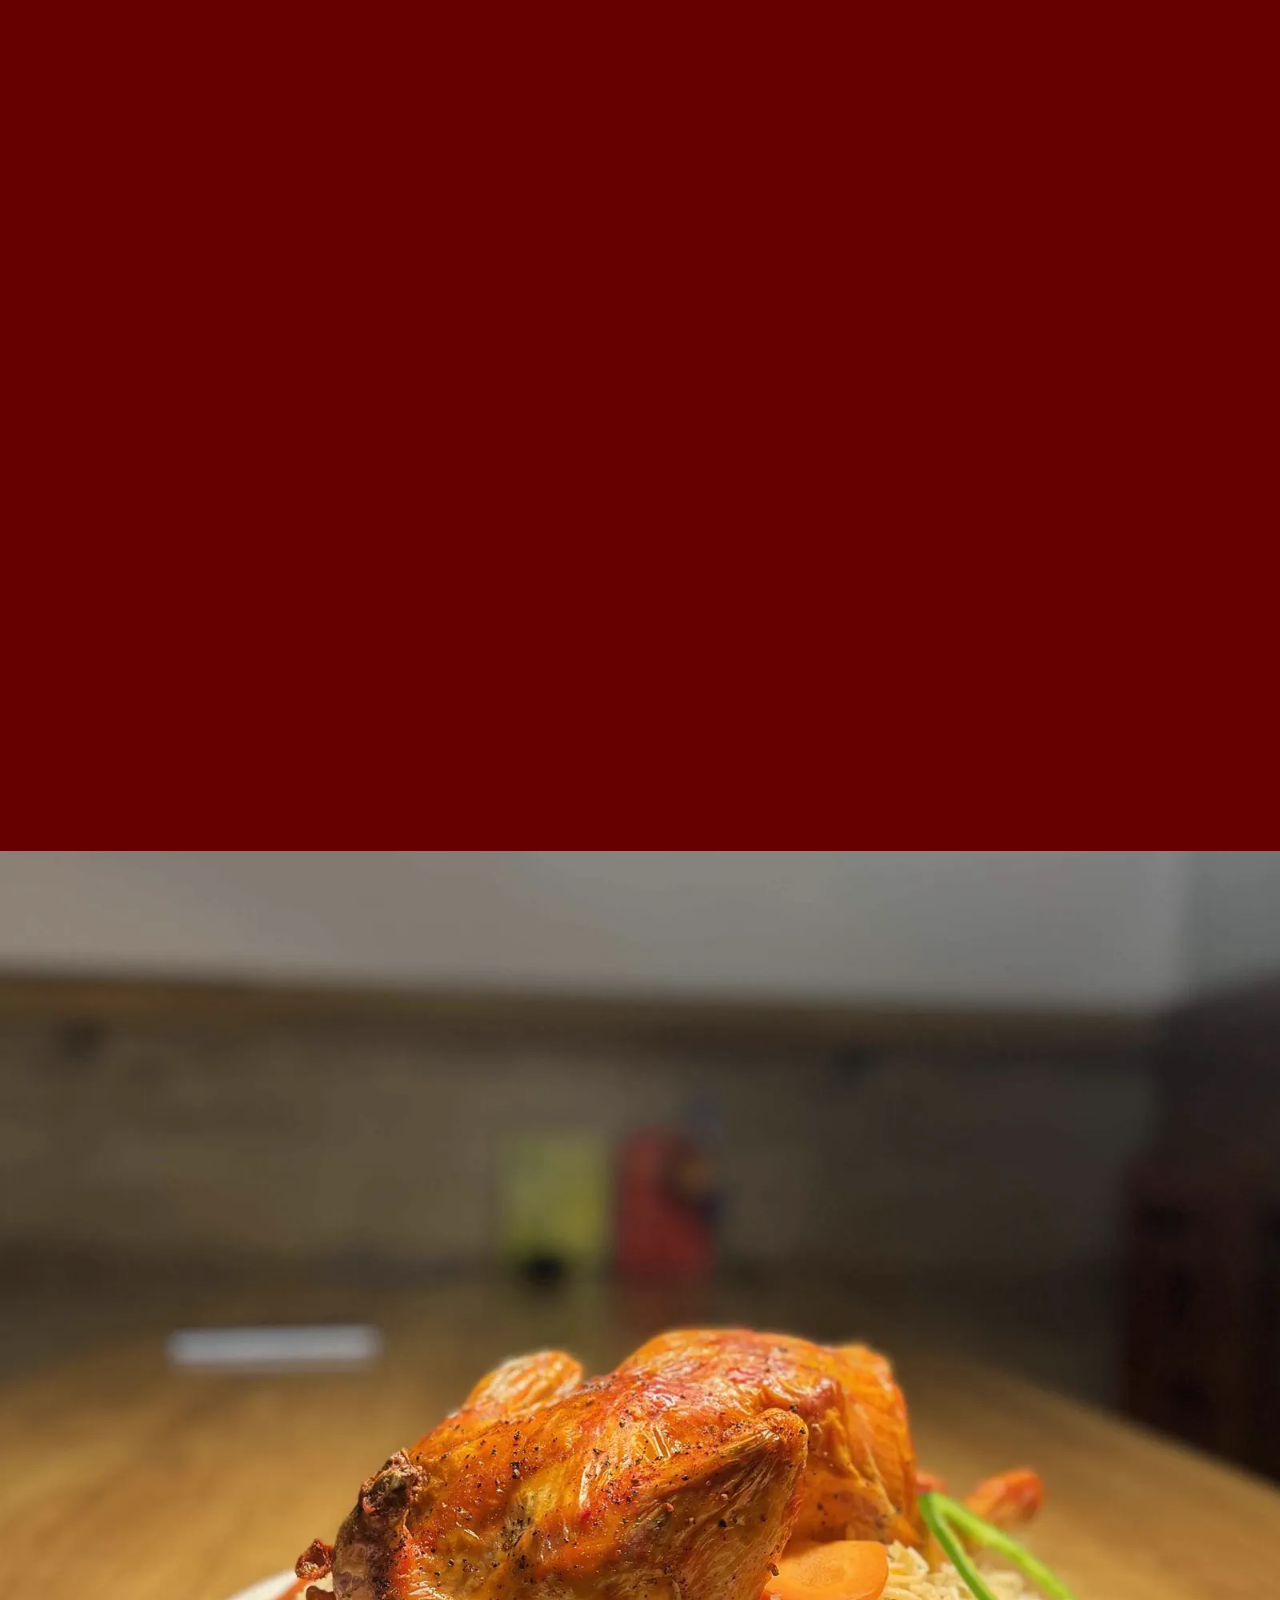
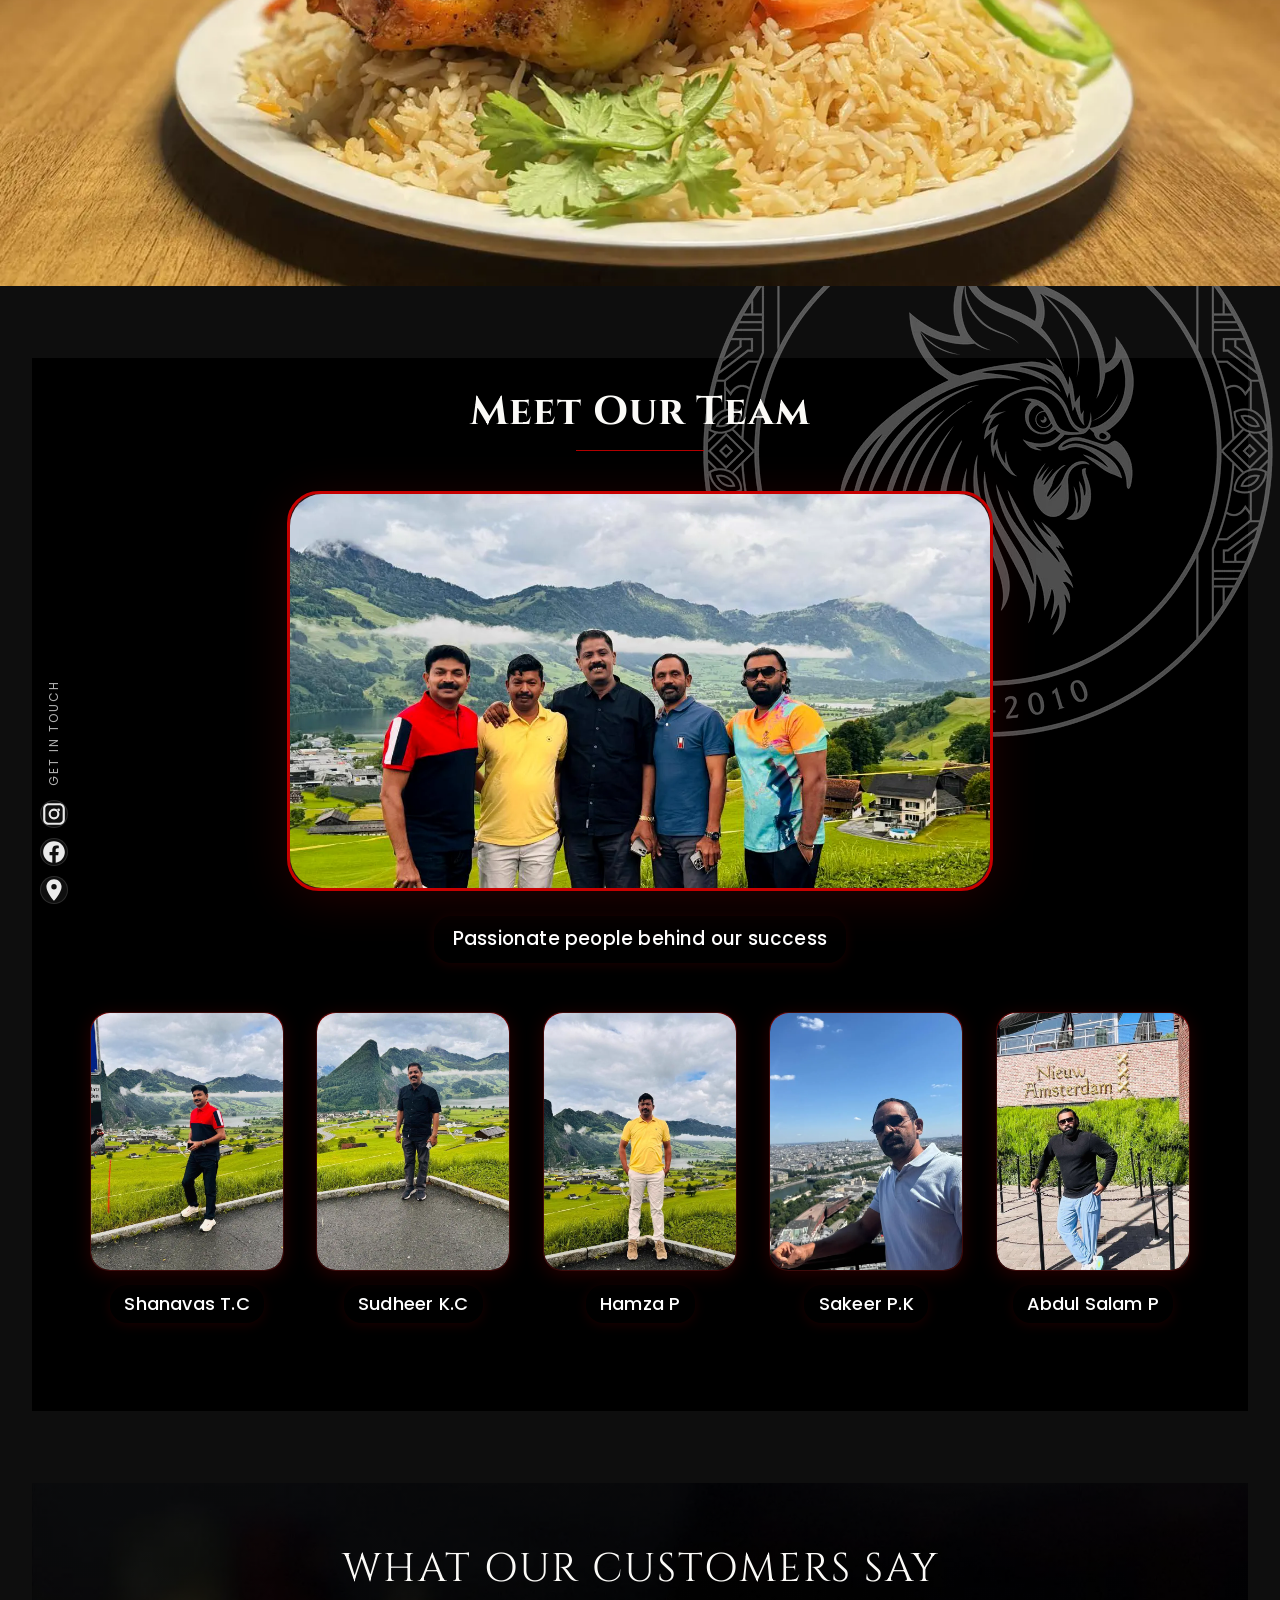
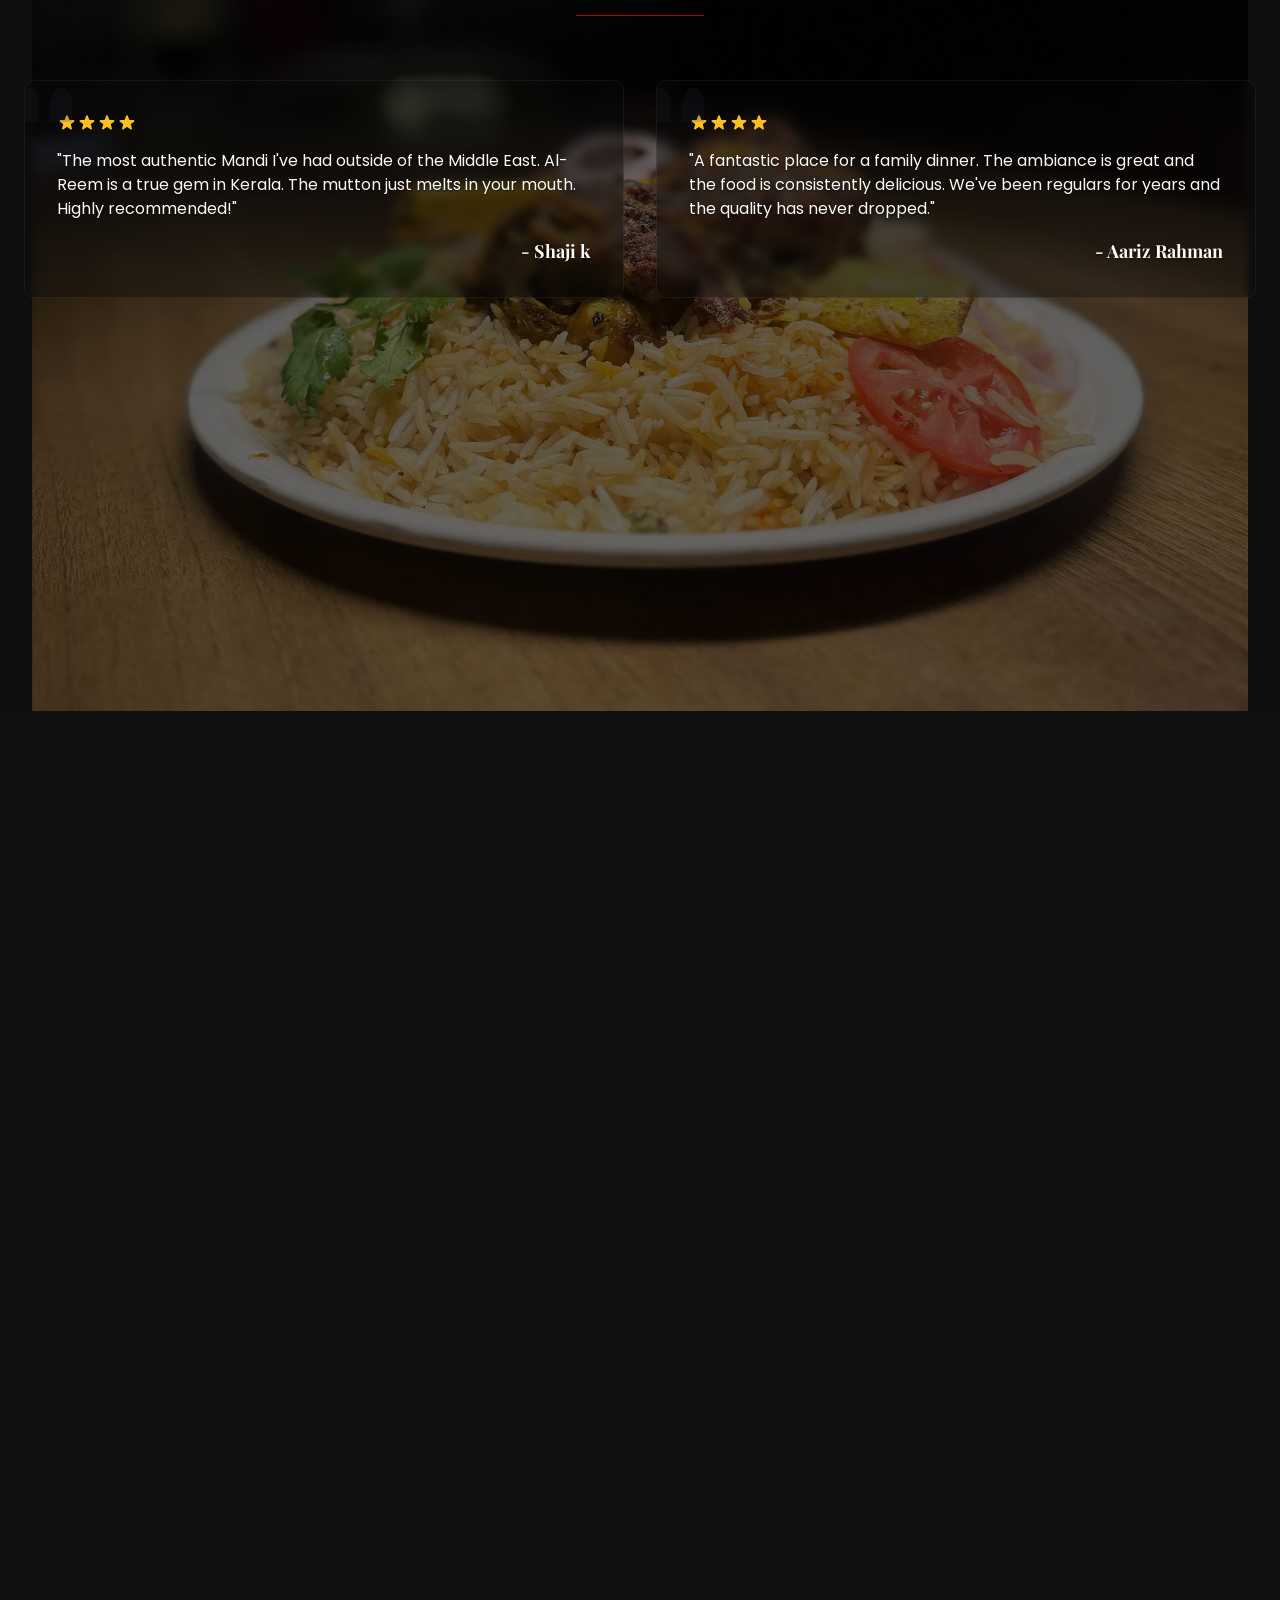
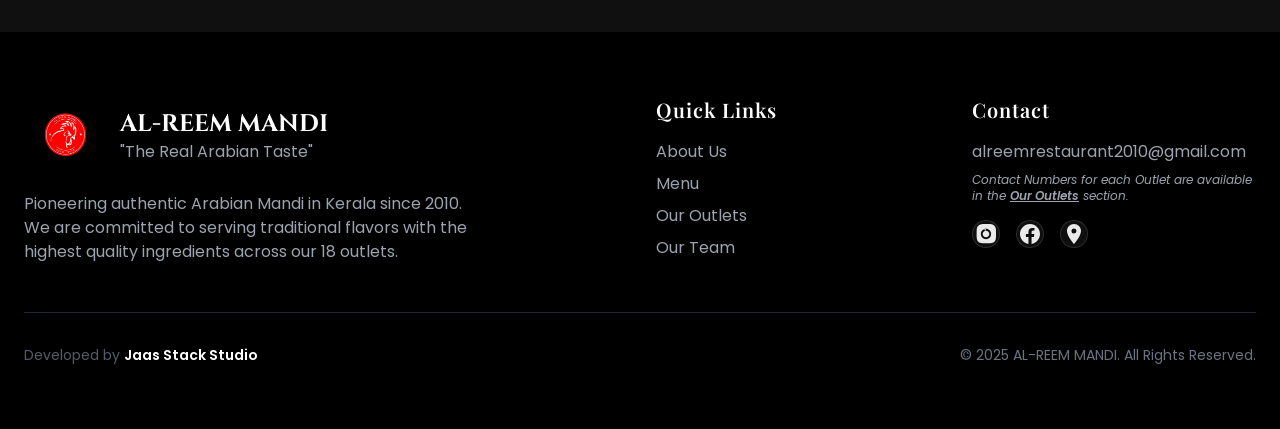
==== commit dc8985f7: "Update Team section logo outline: new asset + darker grey styling with cache-bust v20260203r1" ====
--- a/index.html
+++ b/index.html
@@ -35,7 +35,7 @@
             /* Ensure hero fills the *visible* viewport across mobile browsers */
             .hero-section { height: 100vh; height: 100svh; height: 100dvh; }
         </style>
-    <link rel="icon" type="image/png" href="assets/logo.png" />
+    <link rel="icon" type="image/png" href="assets/images/logo.png" />
     
     <!-- DNS Prefetch and Preconnect for faster CDN/external resource loading -->
     <link rel="preconnect" href="https://fonts.googleapis.com" />
@@ -54,20 +54,20 @@
     <noscript><link href="https://fonts.googleapis.com/css2?family=Poppins:wght@300;400;600&family=Playfair+Display:wght@700&family=Cinzel:wght@700&display=swap" rel="stylesheet"></noscript>
     <!-- Non-critical CSS - defer loading -->
     <link rel="stylesheet" href="assets/css/signature-slider.min.css" media="print" onload="this.media='all'">
-    <link rel="stylesheet" href="assets/css/team-section.css?v=20251011" media="print" onload="this.media='all'">
+    <link rel="stylesheet" href="assets/css/team-section.css?v=20260203r1" media="print" onload="this.media='all'">
     <link rel="stylesheet" href="assets/css/mobile-overrides.css?v=20251220r1" media="print" onload="this.media='all'">
     <link rel="stylesheet" href="assets/css/header-social.css?v=20251105" media="print" onload="this.media='all'">
     <noscript>
         <link rel="stylesheet" href="assets/css/signature-slider.min.css">
-        <link rel="stylesheet" href="assets/css/team-section.css?v=20251011">
+        <link rel="stylesheet" href="assets/css/team-section.css?v=20260203r1">
         <link rel="stylesheet" href="assets/css/mobile-overrides.css?v=20251220r1">
         <link rel="stylesheet" href="assets/css/header-social.css?v=20251105">
     </noscript>
 
     <!-- Preload critical intro assets first (highest priority) -->
-    <link rel="preload" as="image" href="assets/images/newlogo.svg" type="image/svg+xml" fetchpriority="high">
+    <link rel="preload" as="image" href="assets/images/newlogo-intro.svg" type="image/svg+xml" fetchpriority="high">
+    <link rel="preload" as="image" href="assets/images/logo-intro.png" type="image/png" fetchpriority="high">
     <link rel="preload" as="image" href="assets/images/logo.png" type="image/png" fetchpriority="high">
-
     <!-- Avoid preloading heavy background/video assets to keep CSS/JS priority on first load -->
     
     <!-- Prevent FOUC (Flash of Unstyled Content) -->
@@ -155,9 +155,9 @@
     <div id="logo-intro-overlay" class="fixed inset-0 z-[9998] flex items-center justify-center bg-black" style="position:fixed; inset:0; z-index:9999; display:flex; align-items:center; justify-content:center; background:#101010;">
         <div id="logo-intro-inner" aria-hidden="true" style="opacity:0; visibility:hidden;">
             <!-- Masked fill that animates from bottom -> top. data-src used by JS to create clone with same mask -->
-            <div class="logo-mask" data-src="assets/images/logo.png" aria-hidden="true"></div>
+            <div class="logo-mask" data-src="assets/images/logo-intro.png" aria-hidden="true"></div>
             <!-- Outline image for subtle edge/texture during intro -->
-            <img id="logo-intro-img" src="assets/images/newlogo.svg" class="intro-logo" width="320" height="320" alt="" aria-hidden="true" decoding="async" fetchpriority="high">
+            <img id="logo-intro-img" src="assets/images/newlogo-intro.svg" class="intro-logo" width="320" height="320" alt="" aria-hidden="true" decoding="async" fetchpriority="high">
         </div>
     </div>
 
@@ -263,7 +263,7 @@
             <div class="frame-bottom-label" aria-hidden="true">Since 2010 — Authentic Arabian Mandi</div>
             
             <div class="home-anim fade-in flex items-center justify-center mb-6">
-                                <img id="home-logo" src="assets/images/logo.png" alt="Al-Reem Mandi Logo" class="h-40 w-40 md:h-52 md:w-52 mr-6 home-anim-item home-anim-logo" loading="eager" fetchpriority="high">
+                                <img id="home-logo" src="assets/images/logo.png" alt="Al-Reem Mandi Logo" class="h-40 w-40 md:h-52 md:w-52 mr-6 home-anim-item home-anim-logo" loading="eager" fetchpriority="high" srcset="assets/images/logo.png 1x, assets/images/logo-2x.png 2x" decoding="async">
                                 <div>
                                         <h1 class="text-4xl md:text-6xl text-secondary-offwhite main-title home-anim-item home-anim-title">Al-Reem Mandi</h1>
                                         <p class="mt-2 text-lg md:text-xl text-gray-300 home-anim-item home-anim-sub">The Real Arabian Taste</p>
@@ -333,7 +333,7 @@
                     <div class="grid md:grid-cols-2 gap-12 items-center">
                         <div class="story-text-container scroll-animate">
                             <div class="flex items-center mb-6">
-                                <img id="about-logo" src="assets/images/logo.png" alt="Al-Reem Mandi Logo" class="h-40 w-40 md:h-40 md:w-40 mr-6 flex-shrink-0" loading="lazy">
+                                <img id="about-logo" src="assets/images/logo.png" alt="Al-Reem Mandi Logo" class="h-40 w-40 md:h-40 md:w-40 mr-6 flex-shrink-0" loading="lazy" srcset="assets/images/logo.png 1x, assets/images/logo-2x.png 2x" decoding="async">
                                 <h3 class="text-3xl font-bold main-title">A Legacy of Taste Since 2010</h3>
                             </div>
                                     <p id="about-text" class="text-gray-300 leading-relaxed">From a single spark of culinary passion in Athani, Ernakulam, a legacy was born. In 2010, AL-REEM MANDI introduced Kerala to the true essence of Arabian Mandi, becoming one of the very first to share this rich heritage. Our journey, which started from that single location, has since expanded to a constellation of over 20 restaurants across the state.<br><br>
@@ -755,9 +755,9 @@
                                                                                     <div class="team-logo-outline" aria-hidden="true">
                                                                                         <picture>
                                                                                             <!-- Try WebP/JPG variations if available; fallback to provided JPG -->
-                                                                                            <source srcset="assets/images/newlogooutline.webp" type="image/webp">
-                                                                                            <source srcset="assets/images/newlogooutline.jpg" type="image/jpeg">
-                                                                                            <img src="assets/images/newlogooutline.jpg" alt="Decorative logo outline" loading="lazy" decoding="async" />
+                                                                                            <source srcset="assets/images/teamlogooutline.webp" type="image/webp">
+                                                                                            <source srcset="assets/images/teamlogooutline.jpg" type="image/jpeg">
+                                                                                            <img src="assets/images/teamlogooutline.jpg" alt="Decorative logo outline" loading="lazy" decoding="async" />
                                                                                         </picture>
                                                                                     </div>
                                                                                     <div class="team-header scroll-animate">
@@ -903,7 +903,7 @@
                     <!-- About -->
                     <div class="md:col-span-2">
                         <div class="flex items-center justify-center md:justify-start mb-4">
-                             <img src="assets/images/logo.png" alt="Al-Reem Mandi Logo" class="h-16 w-16 mr-4" loading="lazy">
+                             <img src="assets/images/logo.png" alt="Al-Reem Mandi Logo" class="h-20 w-20 md:h-24 md:w-24 mr-4" srcset="assets/images/logo.png 1x, assets/images/logo-2x.png 2x" decoding="async" loading="lazy">
                              <div>
                                 <h3 class="text-2xl font-bold main-title">AL-REEM MANDI</h3>
                                 <p class="text-gray-400">"The Real Arabian Taste"</p>
--- a/assets/css/webp-overrides.css
+++ b/assets/css/webp-overrides.css
@@ -26,6 +26,6 @@
 }
 
 .team-logo-outline {
-    background-image: image-set(url('../images/newlogooutline.webp') type('image/webp'), url('../images/newlogooutline.jpg') type('image/jpeg')) !important;
-    background-image: -webkit-image-set(url('../images/newlogooutline.webp') type('image/webp'), url('../images/newlogooutline.jpg') type('image/jpeg')) !important;
+    background-image: image-set(url('../images/teamlogooutline.webp') type('image/webp'), url('../images/teamlogooutline.jpg') type('image/jpeg')) !important;
+    background-image: -webkit-image-set(url('../images/teamlogooutline.webp') type('image/webp'), url('../images/teamlogooutline.jpg') type('image/jpeg')) !important;
 }
--- a/assets/css/team-section.css
+++ b/assets/css/team-section.css
@@ -114,15 +114,15 @@
     height: min(90vw, 1200px);
     pointer-events: none;
     z-index: 1;
-    filter: saturate(1.05) contrast(1.08) brightness(1);
+    filter: grayscale(1) contrast(1.28) brightness(1.22);
     /* Blend black away so only logo strokes remain */
-    background-image: image-set(url('../images/newlogooutline.webp') type('image/webp'), url('../images/newlogooutline.jpg') type('image/jpeg'));
-    background-image: -webkit-image-set(url('../images/newlogooutline.webp') type('image/webp'), url('../images/newlogooutline.jpg') type('image/jpeg'));
+    background-image: image-set(url('../images/teamlogooutline.webp') type('image/webp'), url('../images/teamlogooutline.jpg') type('image/jpeg'));
+    background-image: -webkit-image-set(url('../images/teamlogooutline.webp') type('image/webp'), url('../images/teamlogooutline.jpg') type('image/jpeg'));
     background-repeat: no-repeat;
     background-position: right top;
         background-size: 900%;
     mix-blend-mode: screen;
-    opacity: 0.32;
+    opacity: 0.34;
     border: 0;
 }
 /* Ensure header sits above the decorative logo */
--- a/assets/css/team-section.css
+++ b/assets/css/team-section.css
@@ -114,15 +114,15 @@
     height: min(90vw, 1200px);
     pointer-events: none;
     z-index: 1;
-    filter: saturate(1.05) contrast(1.08) brightness(1);
+    filter: grayscale(1) contrast(1.28) brightness(1.22);
     /* Blend black away so only logo strokes remain */
-    background-image: image-set(url('../images/newlogooutline.webp') type('image/webp'), url('../images/newlogooutline.jpg') type('image/jpeg'));
-    background-image: -webkit-image-set(url('../images/newlogooutline.webp') type('image/webp'), url('../images/newlogooutline.jpg') type('image/jpeg'));
+    background-image: image-set(url('../images/teamlogooutline.webp') type('image/webp'), url('../images/teamlogooutline.jpg') type('image/jpeg'));
+    background-image: -webkit-image-set(url('../images/teamlogooutline.webp') type('image/webp'), url('../images/teamlogooutline.jpg') type('image/jpeg'));
     background-repeat: no-repeat;
     background-position: right top;
         background-size: 900%;
     mix-blend-mode: screen;
-    opacity: 0.32;
+    opacity: 0.34;
     border: 0;
 }
 /* Ensure header sits above the decorative logo */
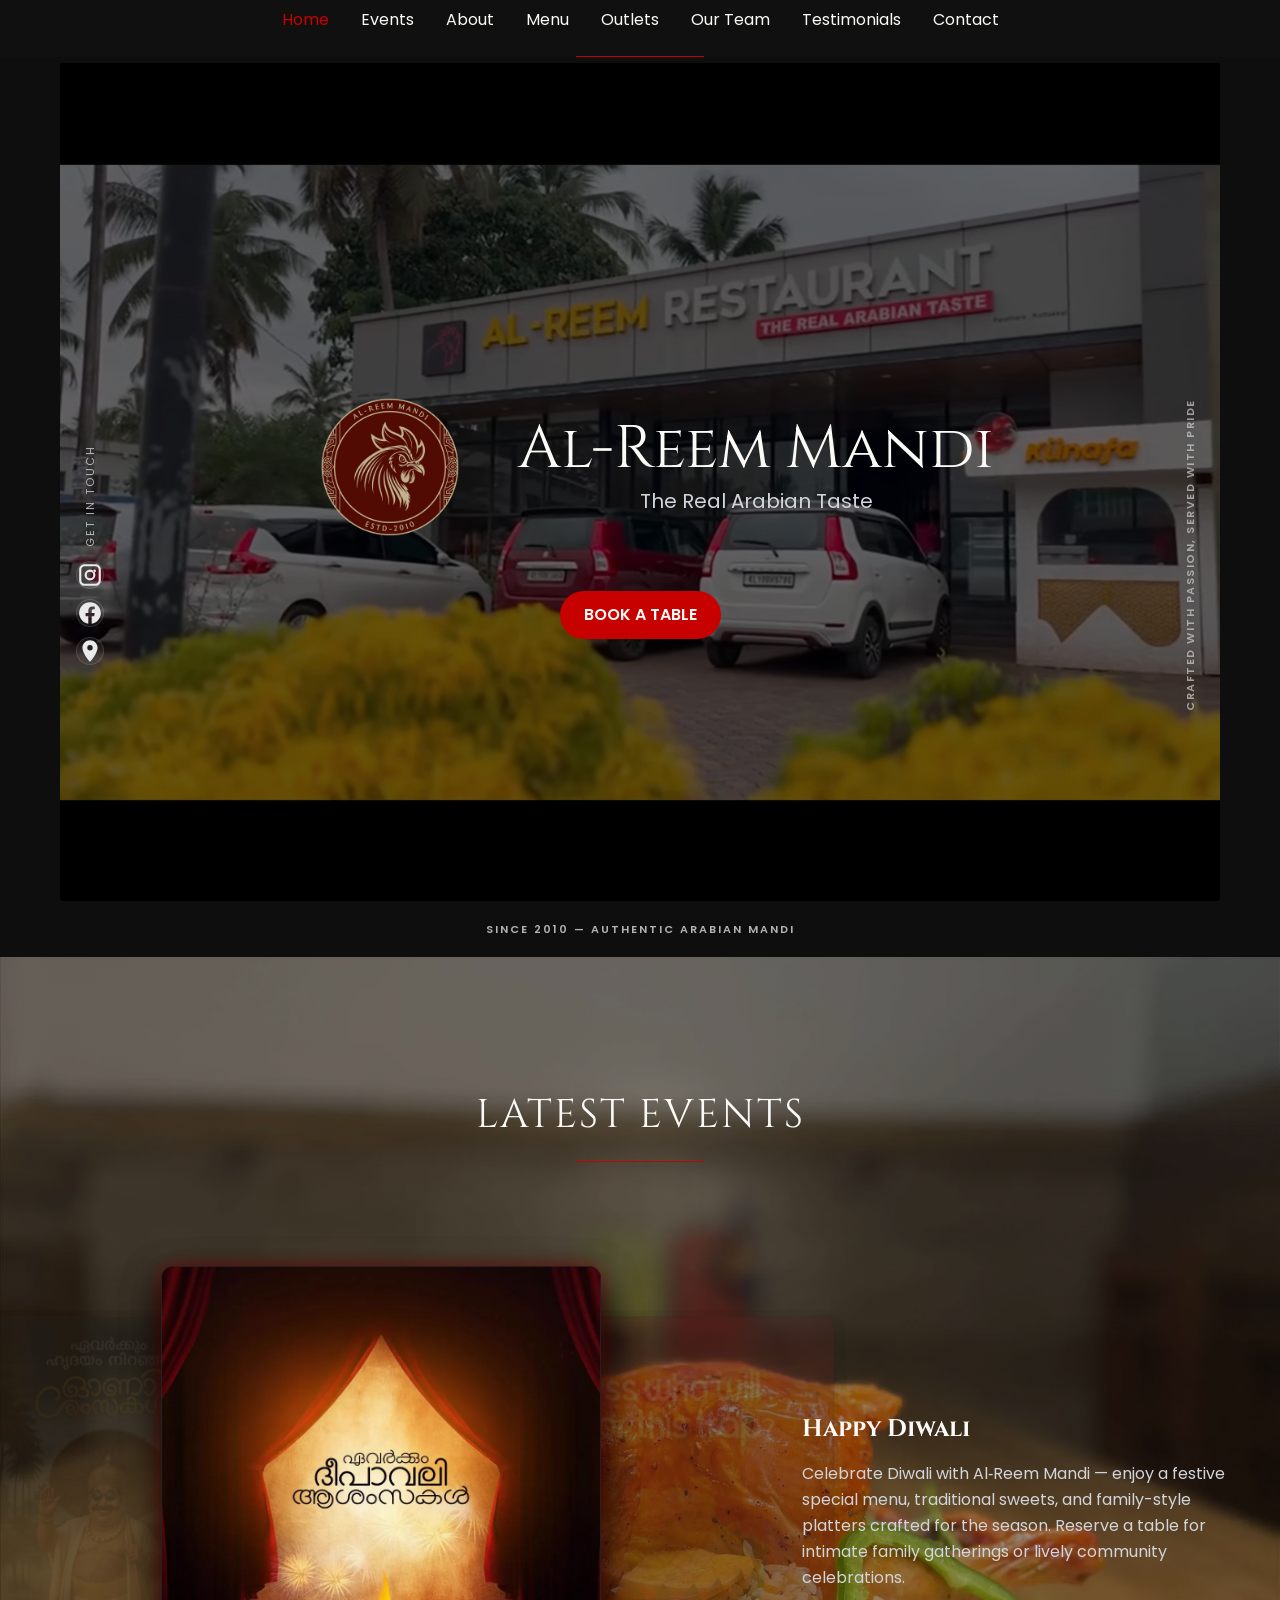
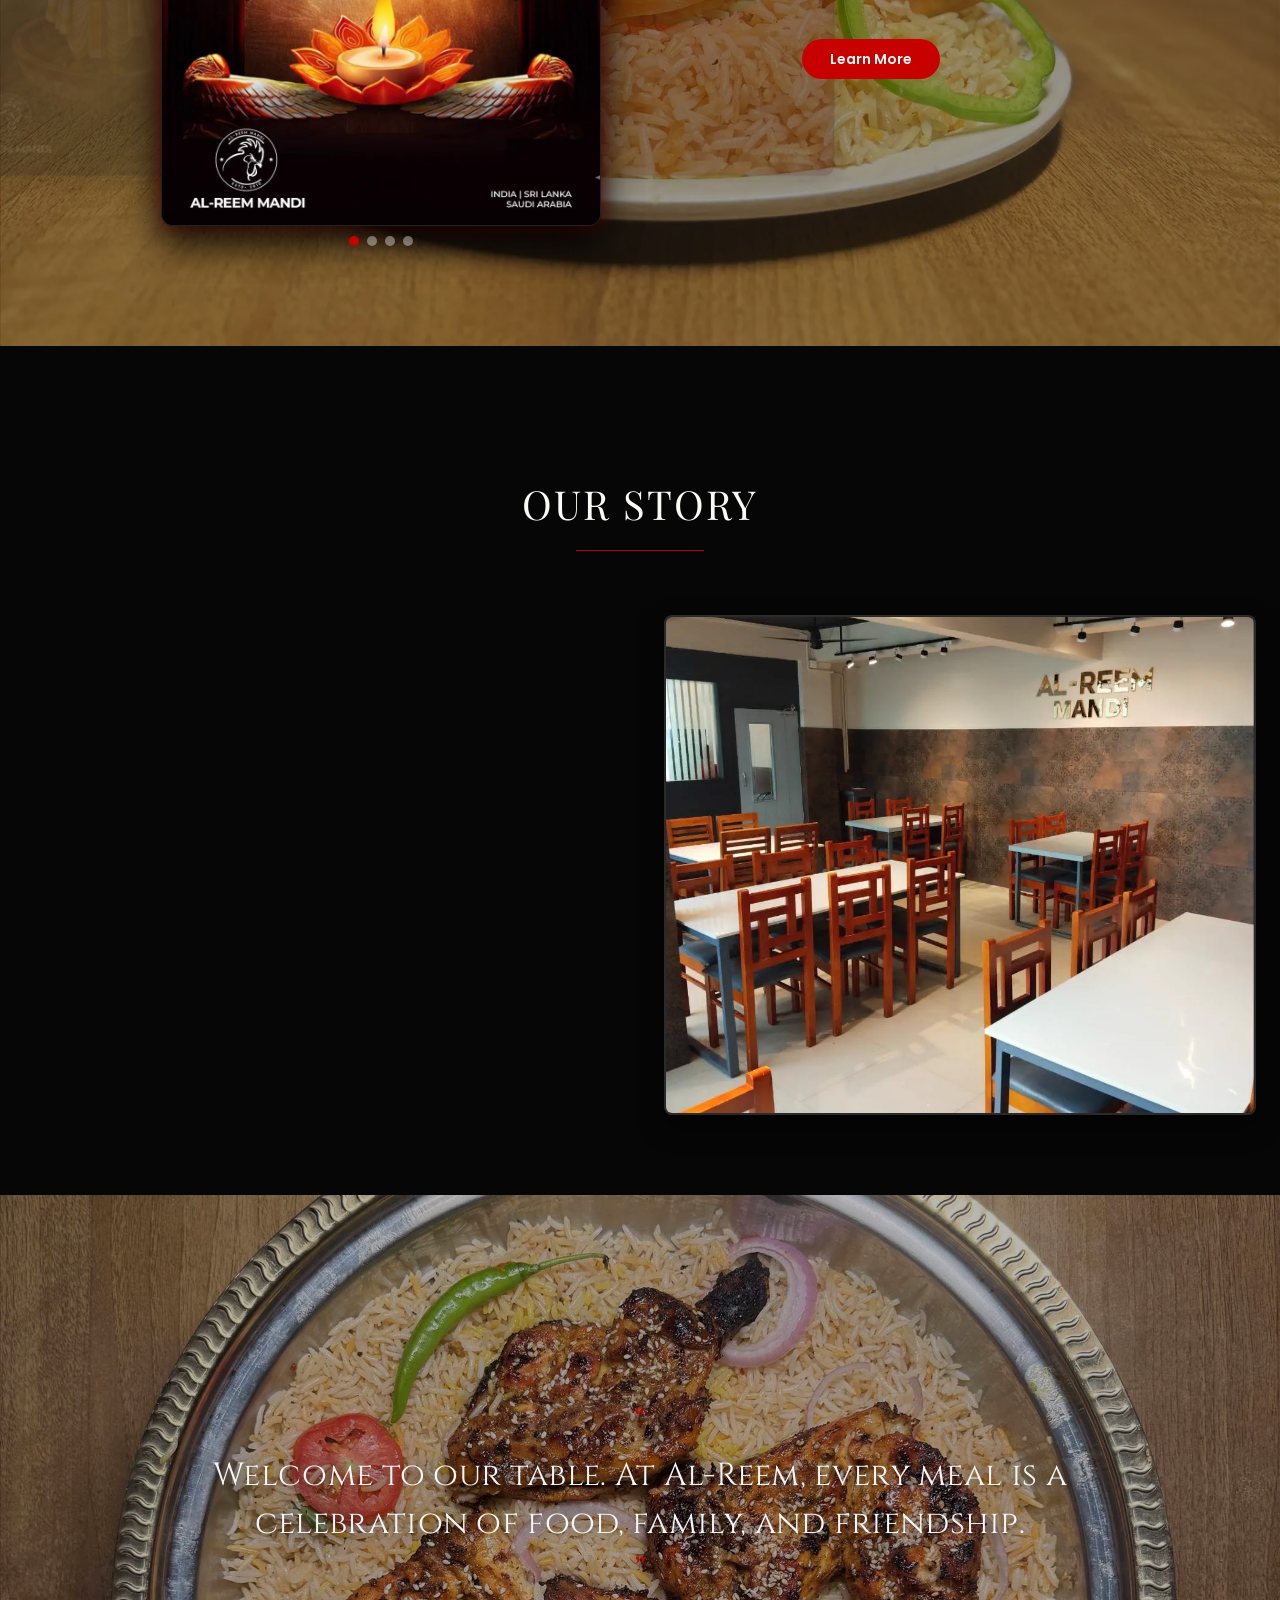
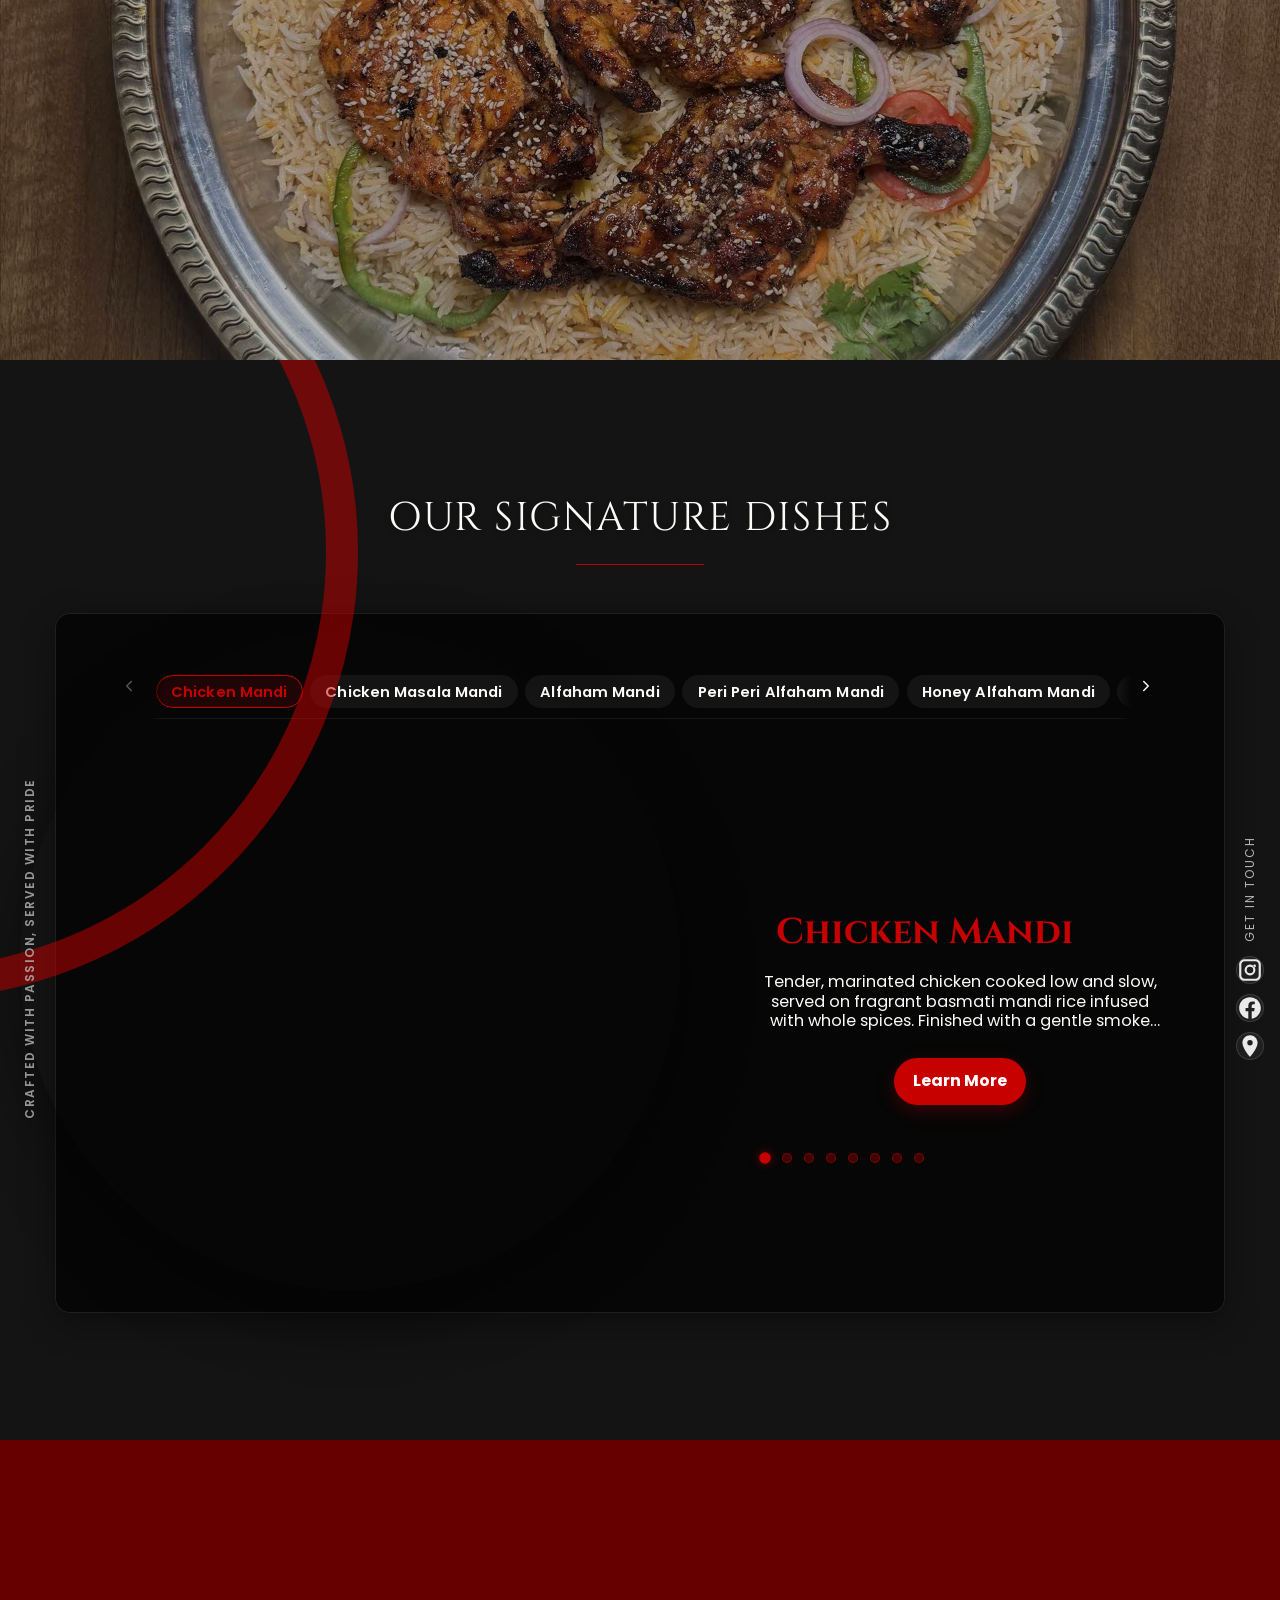
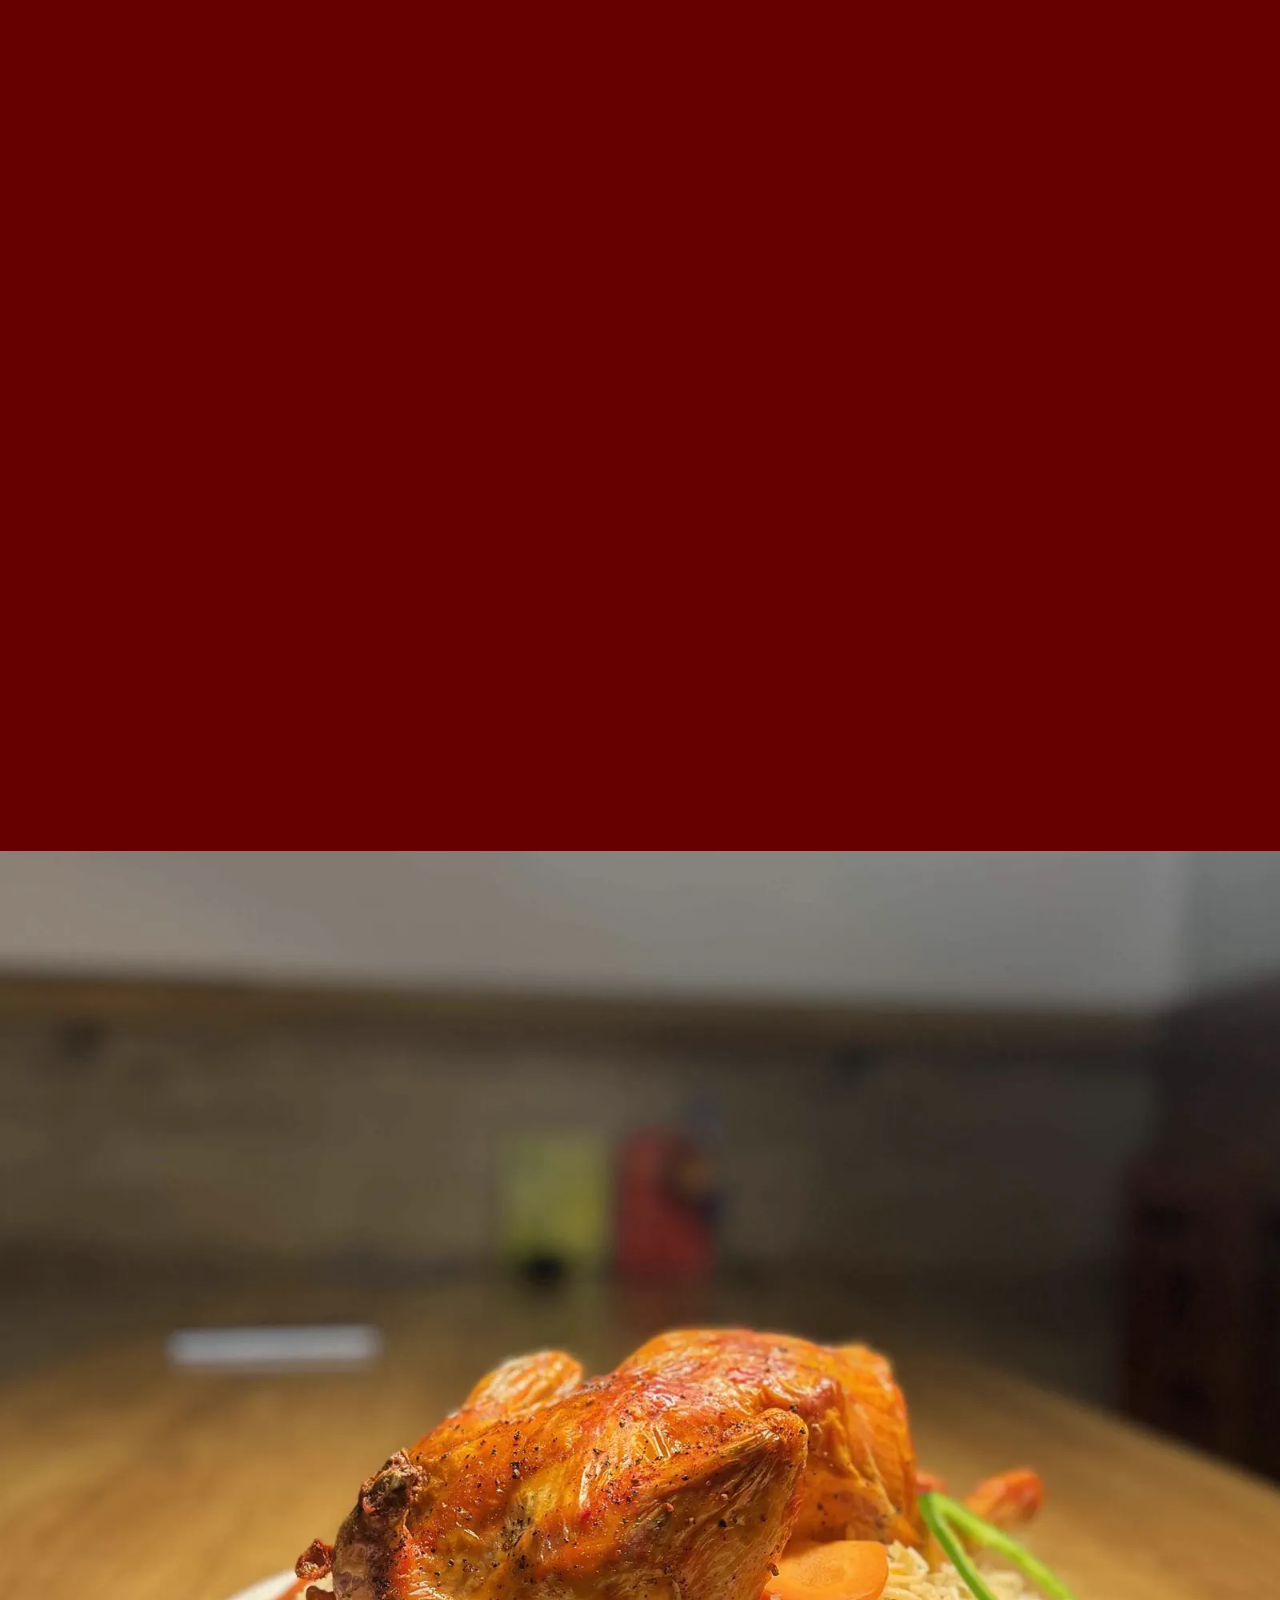
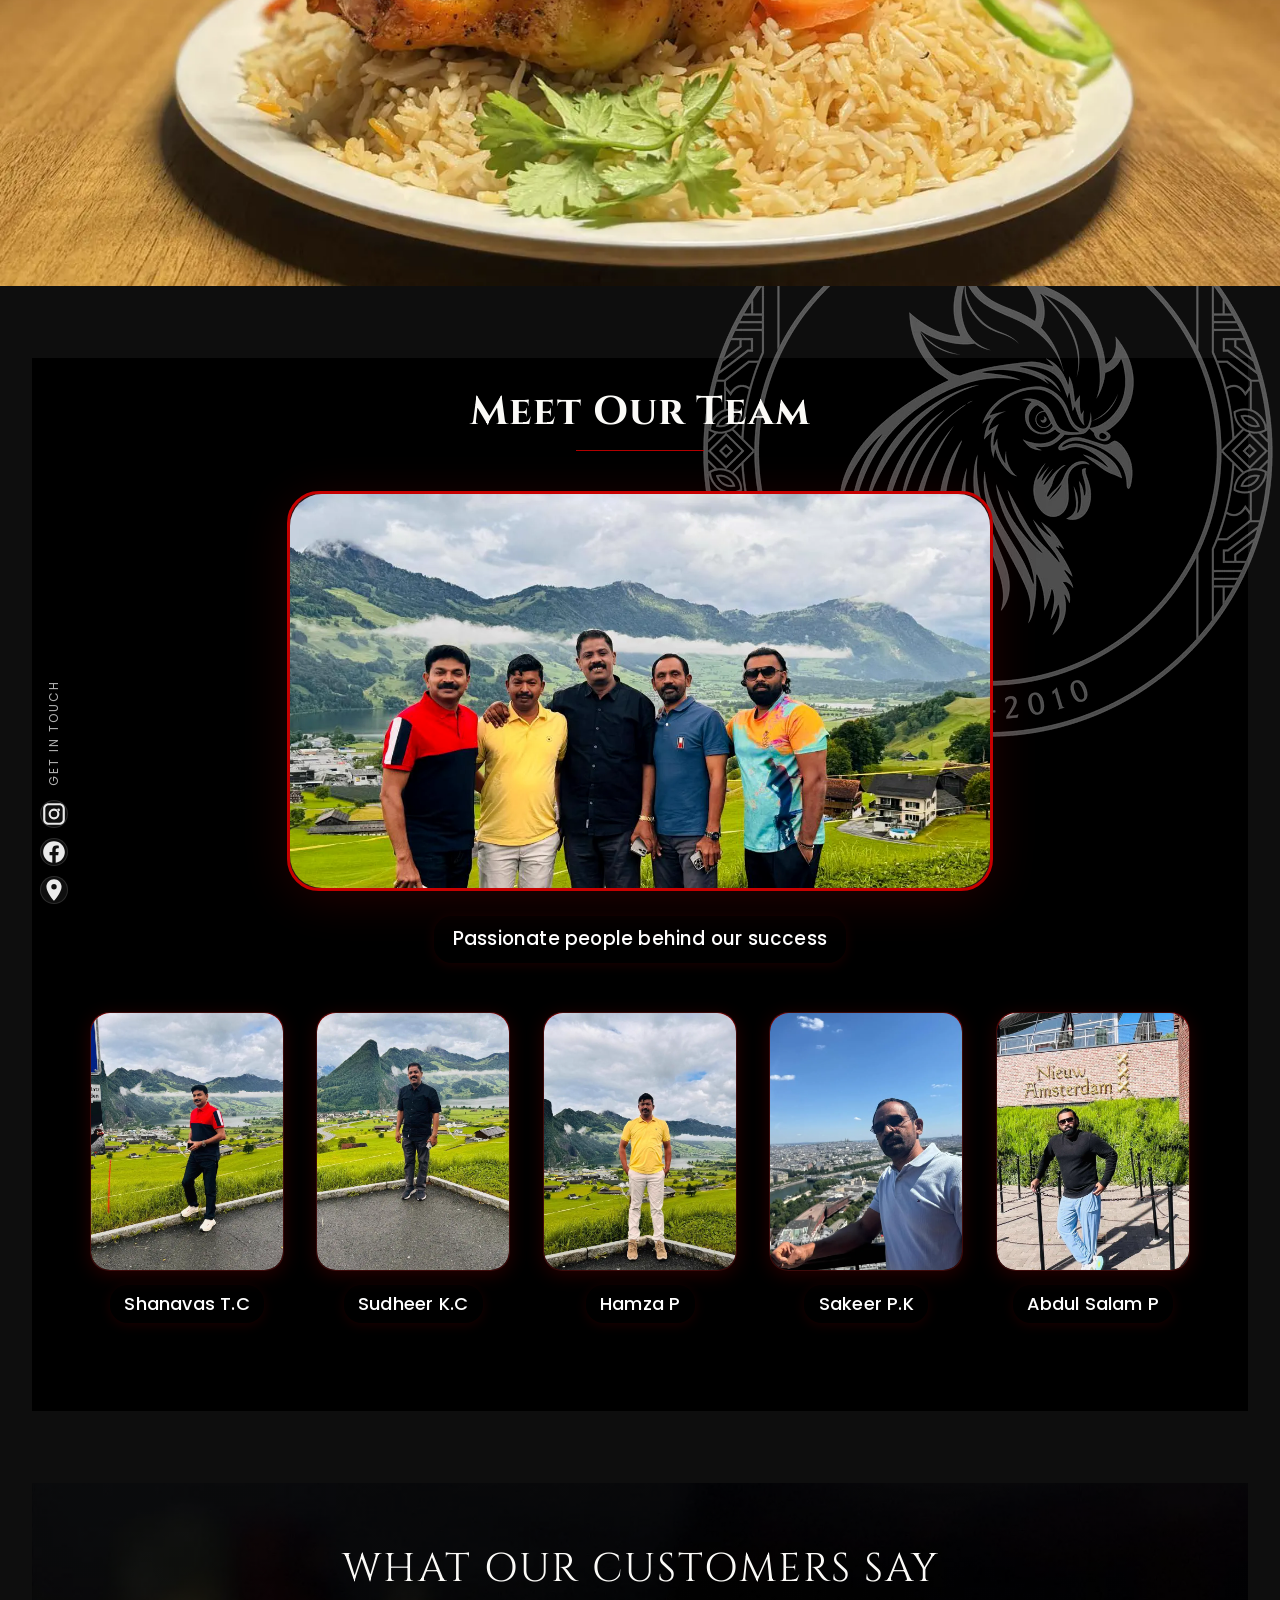
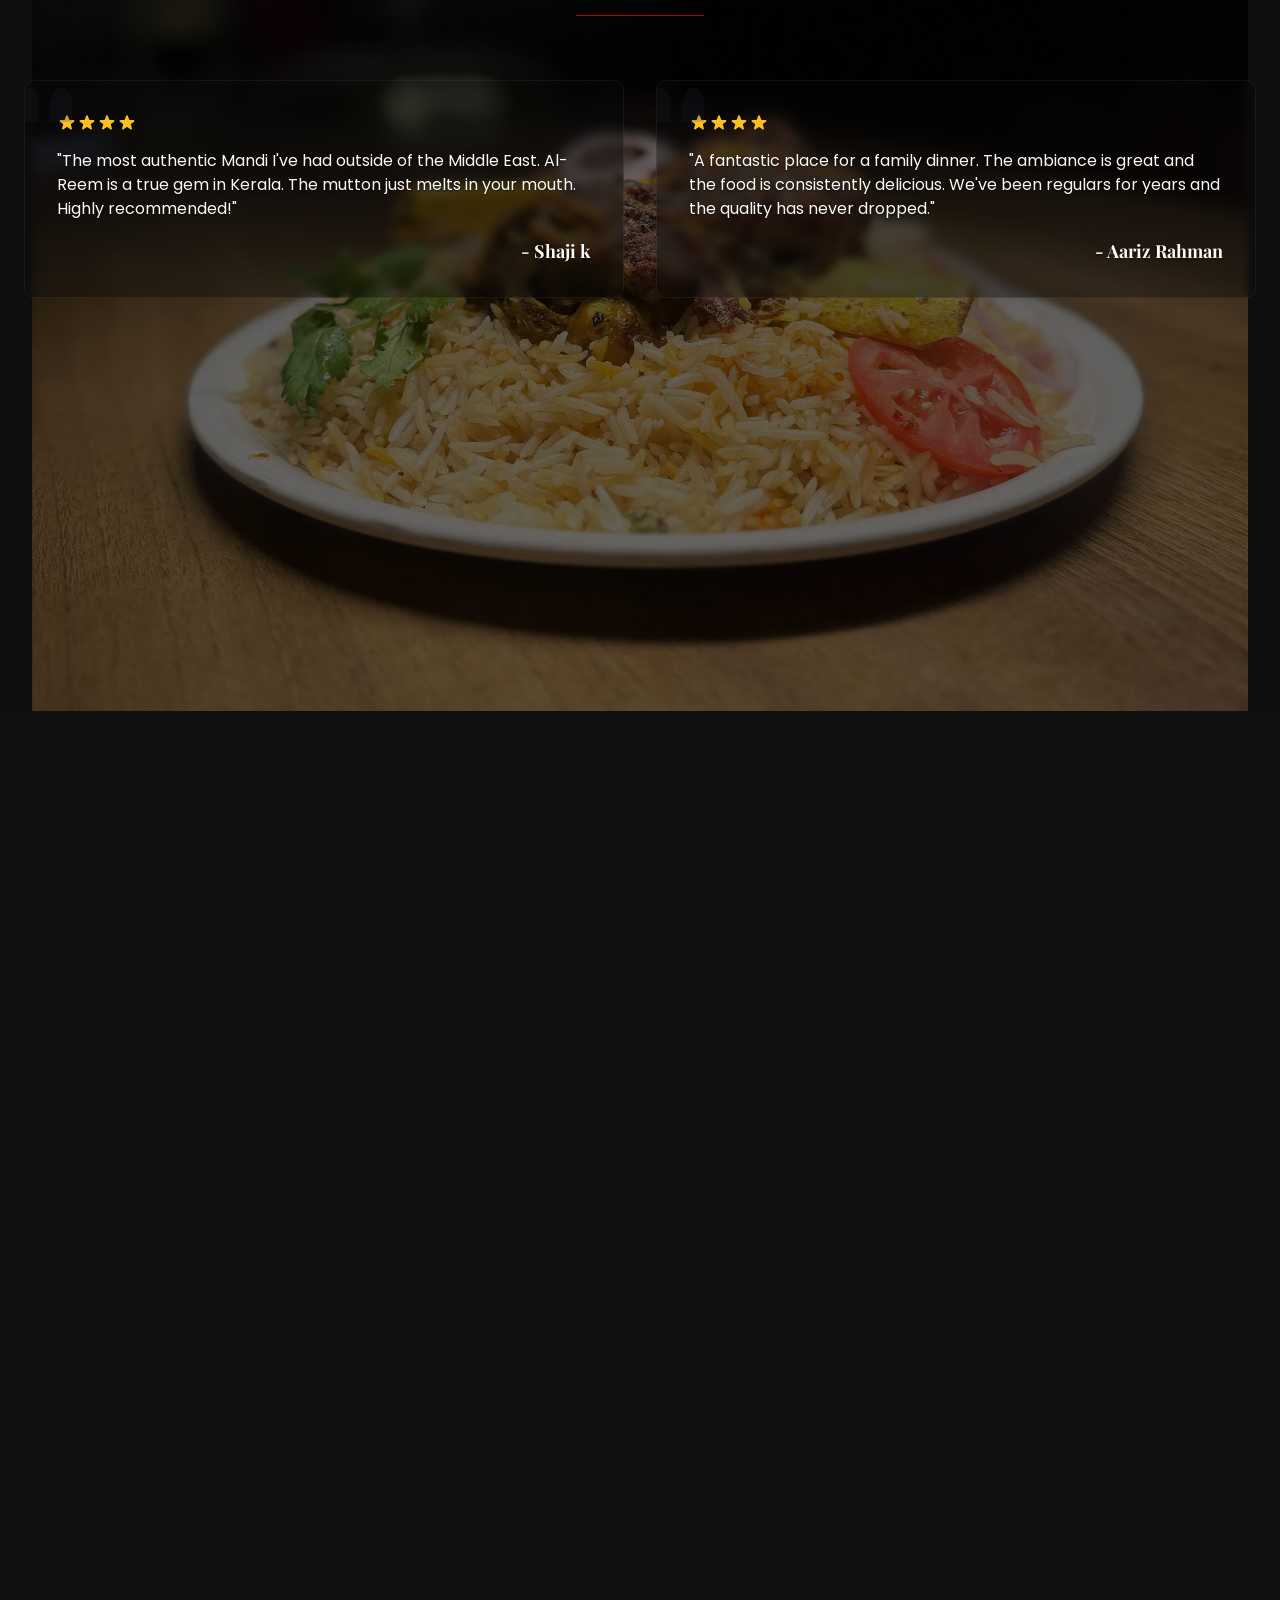
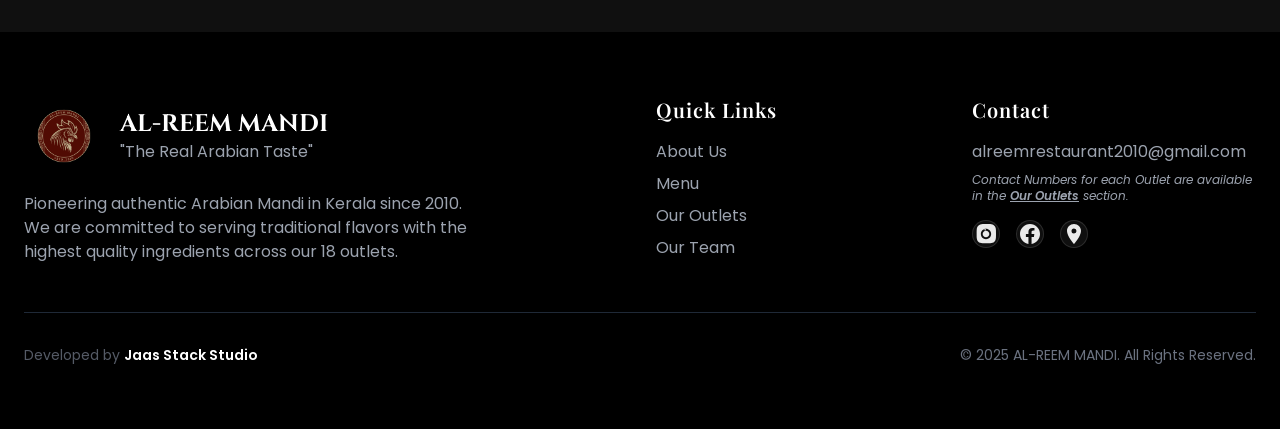
==== commit ac353f3c: "refactor: mobile layout polish, hero video playback fixes, signature dishes option 2 theme, location" ====
--- a/index.html
+++ b/index.html
@@ -55,19 +55,19 @@
     <!-- Non-critical CSS - defer loading -->
     <link rel="stylesheet" href="assets/css/signature-slider.min.css" media="print" onload="this.media='all'">
     <link rel="stylesheet" href="assets/css/team-section.css?v=20260203r1" media="print" onload="this.media='all'">
-    <link rel="stylesheet" href="assets/css/mobile-overrides.css?v=20251220r1" media="print" onload="this.media='all'">
+    <link rel="stylesheet" href="assets/css/mobile-overrides.css?v=20260203r4" media="print" onload="this.media='all'">
     <link rel="stylesheet" href="assets/css/header-social.css?v=20251105" media="print" onload="this.media='all'">
     <noscript>
         <link rel="stylesheet" href="assets/css/signature-slider.min.css">
         <link rel="stylesheet" href="assets/css/team-section.css?v=20260203r1">
-        <link rel="stylesheet" href="assets/css/mobile-overrides.css?v=20251220r1">
+        <link rel="stylesheet" href="assets/css/mobile-overrides.css?v=20260203r4">
         <link rel="stylesheet" href="assets/css/header-social.css?v=20251105">
     </noscript>
 
     <!-- Preload critical intro assets first (highest priority) -->
     <link rel="preload" as="image" href="assets/images/newlogo-intro.svg" type="image/svg+xml" fetchpriority="high">
-    <link rel="preload" as="image" href="assets/images/logo-intro.png" type="image/png" fetchpriority="high">
-    <link rel="preload" as="image" href="assets/images/logo.png" type="image/png" fetchpriority="high">
+    <link rel="preload" as="image" href="assets/images/logo-intro.webp" type="image/webp" fetchpriority="high">
+    <link rel="preload" as="image" href="assets/images/logo.webp" type="image/webp" fetchpriority="high">
     <!-- Avoid preloading heavy background/video assets to keep CSS/JS priority on first load -->
     
     <!-- Prevent FOUC (Flash of Unstyled Content) -->
@@ -145,7 +145,10 @@
 
     <!-- Loading Screen -->
     <div class="loading-screen">
-        <img src="assets/images/logo.png" alt="Loading..." class="loading-logo">
+        <picture>
+  <source srcset="assets/images/logo.webp" type="image/webp">
+  <img src="assets/images/logo.png" alt="Loading..." class="loading-logo">
+</picture>
     </div>
 
     <!-- ARIA live region for intro announcements -->
@@ -201,13 +204,16 @@
                  <a href="#contact" class="block py-2 px-4 text-sm nav-link">Contact</a>
             </div>
         </header>
-        <!-- Top header social icons (Instagram, Facebook) placed above the red underline -->
-        <div class="header-social" aria-label="Social links">
+        <!-- Top header quick icons (Instagram, Facebook, Outlets location) placed above the red underline -->
+        <div class="header-social" aria-label="Quick links">
             <a href="https://www.instagram.com/alreem_mandi?igsh=MTA0NjVxajJvaGdueA%3D%3D&utm_source=qr" class="header-social-icon" aria-label="Instagram" title="Instagram">
                 <svg xmlns="http://www.w3.org/2000/svg" viewBox="0 0 24 24" fill="currentColor" aria-hidden="true" width="16" height="16"><path d="M7 2C4.243 2 2 4.243 2 7v10c0 2.757 2.243 5 5 5h10c2.757 0 5-2.243 5-5V7c0-2.757-2.243-5-5-5H7zm10 2c1.654 0 3 1.346 3 3v10c0 1.654-1.346 3-3 3H7c-1.654 0-3-1.346-3-3V7c0-1.654 1.346-3 3-3h10zm-5 3a5 5 0 100 10 5 5 0 000-10zm0 2a3 3 0 110 6 3 3 0 010-6zm5.5-.75a1.25 1.25 0 11-2.5 0 1.25 1.25 0 012.5 0z"/></svg>
             </a>
             <a href="https://www.facebook.com/share/1KfWSyfLPJ/?mibextid=wwXIfr" class="header-social-icon" aria-label="Facebook" title="Facebook">
                 <svg xmlns="http://www.w3.org/2000/svg" viewBox="0 0 24 24" fill="currentColor" aria-hidden="true" width="16" height="16"><path d="M22 12.07C22 6.48 17.52 2 11.93 2S2 6.48 2 12.07c0 5.02 3.66 9.19 8.44 9.94v-7.03H7.9V12.1h2.54V9.86c0-2.5 1.49-3.88 3.77-3.88 1.09 0 2.22.2 2.22.2v2.44h-1.25c-1.23 0-1.61.77-1.61 1.56v1.91h2.74l-.44 2.88h-2.3V22c4.78-.75 8.44-4.92 8.44-9.93z"/></svg>
+            </a>
+            <a href="#outlets" class="header-social-icon" aria-label="Our Outlets" title="Our Outlets">
+                <svg xmlns="http://www.w3.org/2000/svg" viewBox="0 0 24 24" fill="currentColor" aria-hidden="true" width="16" height="16"><path d="M12 2C8.13 2 5 5.13 5 9c0 5.25 7 13 7 13s7-7.75 7-13c0-3.87-3.13-7-7-7zm0 9.5a2.5 2.5 0 110-5 2.5 2.5 0 010 5z"/></svg>
             </a>
         </div>
         <!-- Underline now outside sticky header so it scrolls away -->
@@ -222,9 +228,9 @@
                      object-fit: contain (so the main video remains unzoomed and uncropped). -->
                 <div class="home-bg-video-fill" aria-hidden="true" role="presentation" style="background-image: image-set(url('assets/images/video-poster.webp') type('image/webp'), url('assets/images/video-poster.jpg') type('image/jpeg')); background-image: -webkit-image-set(url('assets/images/video-poster.webp') type('image/webp'), url('assets/images/video-poster.jpg') type('image/jpeg'))"></div>
 
-                <video id="home-bg-video" class="home-bg-video" playsinline autoplay muted loop preload="none" poster="assets/images/video-poster.webp" disablePictureInPicture disableRemotePlayback>
-                    <source data-src="assets/images/1085(1)new-720p.webm" type="video/webm">
-                    <source data-src="assets/images/1085(1)new-720p.mp4" type="video/mp4">
+                <video id="home-bg-video" class="home-bg-video" playsinline autoplay muted loop preload="auto" poster="assets/images/video-poster.webp" disablePictureInPicture disableRemotePlayback>
+                    <source src="assets/images/1085(1)new-720p.webm" type="video/webm">
+                    <source src="assets/images/1085(1)new-720p.mp4" type="video/mp4">
                 </video>
                 <!-- Persistent dim layer to improve contrast between video and foreground content -->
                 <div class="home-video-dim" aria-hidden="true"></div>
@@ -263,7 +269,10 @@
             <div class="frame-bottom-label" aria-hidden="true">Since 2010 — Authentic Arabian Mandi</div>
             
             <div class="home-anim fade-in flex items-center justify-center mb-6">
-                                <img id="home-logo" src="assets/images/logo.png" alt="Al-Reem Mandi Logo" class="h-40 w-40 md:h-52 md:w-52 mr-6 home-anim-item home-anim-logo" loading="eager" fetchpriority="high" srcset="assets/images/logo.png 1x, assets/images/logo-2x.png 2x" decoding="async">
+                                <picture>
+  <source srcset="assets/images/logo.webp 1x, assets/images/logo-2x.webp 2x" type="image/webp">
+  <img id="home-logo" src="assets/images/logo.png" alt="Al-Reem Mandi Logo" class="h-40 w-40 md:h-52 md:w-52 mr-6 home-anim-item home-anim-logo" loading="eager" fetchpriority="high" srcset="assets/images/logo.png 1x, assets/images/logo-2x.png 2x" decoding="async">
+</picture>
                                 <div>
                                         <h1 class="text-4xl md:text-6xl text-secondary-offwhite main-title home-anim-item home-anim-title">Al-Reem Mandi</h1>
                                         <p class="mt-2 text-lg md:text-xl text-gray-300 home-anim-item home-anim-sub">The Real Arabian Taste</p>
@@ -333,7 +342,10 @@
                     <div class="grid md:grid-cols-2 gap-12 items-center">
                         <div class="story-text-container scroll-animate">
                             <div class="flex items-center mb-6">
-                                <img id="about-logo" src="assets/images/logo.png" alt="Al-Reem Mandi Logo" class="h-40 w-40 md:h-40 md:w-40 mr-6 flex-shrink-0" loading="lazy" srcset="assets/images/logo.png 1x, assets/images/logo-2x.png 2x" decoding="async">
+                                <picture>
+  <source srcset="assets/images/logo.webp 1x, assets/images/logo-2x.webp 2x" type="image/webp">
+  <img id="about-logo" src="assets/images/logo.png" alt="Al-Reem Mandi Logo" class="h-40 w-40 md:h-40 md:w-40 mr-6 flex-shrink-0" loading="lazy" srcset="assets/images/logo.png 1x, assets/images/logo-2x.png 2x" decoding="async">
+</picture>
                                 <h3 class="text-3xl font-bold main-title">A Legacy of Taste Since 2010</h3>
                             </div>
                                     <p id="about-text" class="text-gray-300 leading-relaxed">From a single spark of culinary passion in Athani, Ernakulam, a legacy was born. In 2010, AL-REEM MANDI introduced Kerala to the true essence of Arabian Mandi, becoming one of the very first to share this rich heritage. Our journey, which started from that single location, has since expanded to a constellation of over 20 restaurants across the state.<br><br>
@@ -725,7 +737,7 @@
                                 <div class="why-choose-3d-btn mb-4">
                                     <svg class="w-10 h-10 text-accent-red why-choose-icon" data-delay="2" aria-hidden="true" focusable="false" fill="none" stroke="currentColor" viewBox="0 0 24 24" xmlns="http://www.w3.org/2000/svg"><path stroke-linecap="round" stroke-linejoin="round" stroke-width="2" d="M17.657 16.657L13.414 20.9a1.998 1.998 0 01-2.827 0l-4.244-4.243a8 8 0 1111.314 0z"></path><path stroke-linecap="round" stroke-linejoin="round" stroke-width="2" d="M15 11a3 3 0 11-6 0 3 3 0 016 0z"></path></svg>
                                 </div>
-                                <h3 class="text-2xl font-bold mb-2 text-white">18 Locations</h3>
+                                <h3 class="text-2xl font-bold mb-2 text-white">28 Locations</h3>
                                 <p class="text-gray-200">Your favorite Mandi is never too far away. Find an Al-Reem outlet in major towns across Kerala, all serving our signature taste.</p>
                             </div>
                         </div>
@@ -903,7 +915,10 @@
                     <!-- About -->
                     <div class="md:col-span-2">
                         <div class="flex items-center justify-center md:justify-start mb-4">
-                             <img src="assets/images/logo.png" alt="Al-Reem Mandi Logo" class="h-20 w-20 md:h-24 md:w-24 mr-4" srcset="assets/images/logo.png 1x, assets/images/logo-2x.png 2x" decoding="async" loading="lazy">
+                             <picture>
+  <source srcset="assets/images/logo.webp 1x, assets/images/logo-2x.webp 2x" type="image/webp">
+  <img src="assets/images/logo.png" alt="Al-Reem Mandi Logo" class="h-20 w-20 md:h-24 md:w-24 mr-4" srcset="assets/images/logo.png 1x, assets/images/logo-2x.png 2x" decoding="async" loading="lazy">
+</picture>
                              <div>
                                 <h3 class="text-2xl font-bold main-title">AL-REEM MANDI</h3>
                                 <p class="text-gray-400">"The Real Arabian Taste"</p>
@@ -994,7 +1009,7 @@
     </button>
 
     <!-- Main JavaScript - deferred for better performance -->
-    <script src="assets/js/script.js?v=20251221r9" defer></script>
+    <script src="assets/js/script.js?v=20260203r2" defer></script>
 </body>
 </html>
 
--- a/assets/css/style.min.css
+++ b/assets/css/style.min.css
@@ -1 +1 @@
-.event-slide img{width:100%;max-width:100%;height:100%;object-fit:cover;display:block;background:#181818;border-radius:0;box-shadow:none;image-rendering:auto;transform:none!important;transition:none!important;will-change:auto}.why-choose-icon.bounce-loop{animation:whyChooseBounceIn .75s cubic-bezier(.4,0,.2,1)}@keyframes whyChooseBounceIn{0%{opacity:0;transform:translateY(32px) scale(.85)}40%{opacity:1;transform:translateY(-12px) scale(1.13)}65%{transform:translateY(4px) scale(.97)}80%{transform:translateY(-2px) scale(1.04)}100%{opacity:1;transform:translateY(0) scale(1)}}.why-choose-icon{opacity:1;transform:translateY(0) scale(1)}@keyframes whyChooseBounce{0%{transform:scale(1)}30%{transform:scale(1.13)}55%{transform:scale(.97)}75%{transform:scale(1.04)}100%{transform:scale(1)}}.why-choose-3d-btn:focus .why-choose-icon,.why-choose-3d-btn:hover .why-choose-icon{animation:whyChooseBounce .55s cubic-bezier(.4,0,.2,1);color:#e01a1a!important}.why-choose-3d-btn{background:rgba(0,0,0,.6);backdrop-filter:blur(10px);-webkit-backdrop-filter:blur(10px);box-shadow:0 8px 32px 0 rgba(0,0,0,.4),0 0 0 1px rgba(255,255,255,.1) inset,0 0 20px 0 rgba(199,0,0,.15);border-radius:50%;border:none;padding:1.8rem;display:inline-flex;align-items:center;justify-content:center;transition:all .3s cubic-bezier(.4,0,.2,1);position:relative;z-index:1}.why-choose-3d-btn::after{content:'';position:absolute;inset:0;border-radius:50%;background:radial-gradient(circle at 30% 30%,rgba(199,0,0,.15) 0,transparent 70%);opacity:0;pointer-events:none;transition:opacity .3s ease;z-index:-1}.why-choose-3d-btn:focus,.why-choose-3d-btn:hover{background:rgba(0,0,0,.75);box-shadow:0 12px 40px 0 rgba(0,0,0,.5),0 0 0 1px rgba(255,255,255,.15) inset,0 0 30px 0 rgba(199,0,0,.3);transform:translateY(-6px) scale(1.08)}.why-choose-3d-btn:hover::after{opacity:1}.why-choose-icon{opacity:0;transform:translateY(32px) scale(.85);transition:opacity .7s cubic-bezier(.4,0,.2,1),transform .7s cubic-bezier(.4,0,.2,1);will-change:opacity,transform;color:#c70000!important}.scroll-animate.is-visible .why-choose-icon{opacity:1;transform:translateY(0) scale(1)}.why-choose-icon[data-delay="0"]{transition-delay:50ms}.why-choose-icon[data-delay="1"]{transition-delay:0.18s}.why-choose-icon[data-delay="2"]{transition-delay:0.31s}.footer-social-icon{display:inline-flex;width:28px;height:28px;border-radius:999px;align-items:center;justify-content:center;color:#eaeaea;background:rgba(255,255,255,.06);border:1px solid rgba(255,255,255,.12);transition:transform .2s ease,background .2s ease,color .2s ease}.footer-social-icon:hover{transform:translateY(-2px) scale(1.05);background:rgba(255,255,255,.13);color:var(--accent-red)}.contact-img-wrapper{min-height:12rem}.contact-img-main{position:relative;z-index:2}.contact-img-blur{z-index:1;pointer-events:none;transition:opacity .5s}.contact-img-main.loaded{opacity:1!important}.contact-img-blur.hide{opacity:0!important}.home-quote-rail{position:absolute;right:var(--frame-vertical,60px);top:8rem;height:calc(100% - 10rem);width:var(--frame-vertical,60px);display:flex;align-items:center;justify-content:center;z-index:3;pointer-events:none}.home-quote-rail .quote-inner{pointer-events:none;display:flex;flex-direction:column;align-items:center}.home-quote-rail .quote-text{writing-mode:vertical-rl;transform:rotate(180deg);letter-spacing:1.5px;text-transform:uppercase;font-size:11px;color:#d0d0d0;opacity:.7;font-weight:600}@media (max-width:768px){.home-quote-rail{display:flex;right:var(--frame-vertical,36px);width:var(--frame-vertical,36px);top:5.5rem;height:calc(100% - 7.5rem);align-items:center;justify-content:center;pointer-events:none;z-index:3}.home-quote-rail .quote-inner{align-items:center}.home-quote-rail .quote-text{font-size:10px;letter-spacing:1.1px}}.home-bg-video-fill{position:absolute;inset:0;width:100%;height:100%;background-size:cover;background-position:center center;background-repeat:no-repeat;filter:blur(16px) brightness(.78) saturate(.9);transform:scale(1.06);transition:none;pointer-events:none;z-index:0}@media (max-width:640px){.home-bg-video-fill{display:none!important}}.with-container-frame .home-video-wrap .home-bg-video{position:absolute;inset:0;width:100%;height:100%;object-fit:contain!important;object-position:center center!important;transform:none!important;opacity:0;filter:blur(6px) saturate(.9) brightness(.95);transition:opacity .7s cubic-bezier(.2,.9,.28,1),filter .7s cubic-bezier(.2,.9,.28,1);z-index:1}.with-container-frame .home-video-wrap .home-bg-video.loop-fade{transition:opacity .7s cubic-bezier(.2,.9,.28,1),filter .7s cubic-bezier(.2,.9,.28,1)!important;opacity:0!important;filter:blur(6px) saturate(.9) brightness(.95)!important}.with-container-frame .home-video-wrap .home-bg-video.visible{opacity:1;filter:blur(0) saturate(1) brightness(1)}.home-contact-rail{position:absolute;left:var(--frame-vertical,60px);top:8rem;height:calc(100% - 10rem);width:var(--frame-vertical,60px);display:flex;align-items:center;justify-content:center;z-index:3;pointer-events:none}.home-contact-rail .rail-inner{pointer-events:auto;display:flex;flex-direction:column;align-items:center;gap:14px;color:#bdbdbd}.home-contact-rail .rail-text{writing-mode:vertical-rl;transform:rotate(180deg);letter-spacing:2px;text-transform:uppercase;font-size:11px;color:#d0d0d0;opacity:.85}.home-contact-rail .rail-icons{display:flex;flex-direction:column;gap:10px}.home-contact-rail .rail-icon{display:inline-flex;width:28px;height:28px;border-radius:999px;align-items:center;justify-content:center;color:#eaeaea;background:rgba(255,255,255,.06);border:1px solid rgba(255,255,255,.12);transition:transform .2s ease,background .2s ease,color .2s ease}.home-contact-rail .rail-icon:hover{transform:translateY(-2px) scale(1.05);background:rgba(255,255,255,.13);color:var(--accent-red)}@media (max-width:768px){.home-contact-rail{display:flex;left:var(--frame-vertical,36px);width:var(--frame-vertical,36px);top:5.5rem;height:calc(100% - 7.5rem);align-items:center;justify-content:center;pointer-events:none;z-index:3}.home-contact-rail .rail-inner{gap:8px}.home-contact-rail .rail-text{font-size:10px;letter-spacing:1.1px}.home-contact-rail .rail-icon{width:24px;height:24px}}.why-choose-new-bg .why-choose-icon{opacity:0;transform:translateY(32px);transition:opacity .7s cubic-bezier(.4,0,.2,1),transform .7s cubic-bezier(.4,0,.2,1);color:#c70000!important}.why-choose-new-bg .scroll-animate.is-visible .why-choose-icon{opacity:1;transform:translateY(0)}#outlets .outlets-header{align-items:flex-end}#outlets #outlet-search{min-width:260px}.team-contact-rail{position:absolute;left:1.5rem;top:1.5rem;height:calc(100% - 10rem);width:60px;display:flex;align-items:center;justify-content:center;z-index:6;pointer-events:none}.team-contact-rail .rail-inner{pointer-events:auto;display:flex;flex-direction:column;align-items:center;gap:14px;color:#bdbdbd}.team-contact-rail .rail-text{writing-mode:vertical-rl;transform:rotate(180deg);letter-spacing:2px;text-transform:uppercase;font-size:12px;color:#d0d0d0;opacity:.85}.team-contact-rail .rail-icons{display:flex;flex-direction:column;gap:10px}.team-contact-rail .rail-icon{display:inline-flex;width:28px;height:28px;border-radius:999px;align-items:center;justify-content:center;color:#eaeaea;background:rgba(255,255,255,.06);border:1px solid rgba(255,255,255,.12);transition:transform .2s ease,background .2s ease,color .2s ease}.team-contact-rail .rail-icon:hover{transform:translateY(-2px) scale(1.05);background:rgba(255,255,255,.13);color:var(--accent-red)}@media (max-width:768px){.team-contact-rail{display:none}}#outlet-modal-content{background:#101010;box-shadow:0 8px 48px 0 #c7000033,0 1.5px 0 #c70000 inset,0 0 0 2px #c70000cc;border-radius:1.5rem;border:2px solid #c70000cc;position:relative;overflow:hidden}#outlet-modal-content::before{content:'';position:absolute;inset:0;border-radius:1.5rem;pointer-events:none;z-index:1;box-shadow:0 0 32px 8px #c70000cc,0 0 0 2px #c70000cc;opacity:.18;transition:opacity .3s}#outlet-modal-content:focus-within::before,#outlet-modal-content:hover::before{opacity:.32}.animate-fadein-modal{animation:fadeInModal .5s cubic-bezier(.4,0,.2,1)}@keyframes fadeInModal{from{opacity:0;transform:translateY(48px) scale(.97);filter:blur(8px)}to{opacity:1;transform:translateY(0) scale(1);filter:blur(0)}}.animate-fadein-img{animation:fadeInImg .7s cubic-bezier(.4,0,.2,1)}@keyframes fadeInImg{from{opacity:0;filter:blur(12px) brightness(.7)}to{opacity:1;filter:blur(0) brightness(1)}}.animate-fadein-title{animation:fadeInTitle .7s cubic-bezier(.4,0,.2,1)}@keyframes fadeInTitle{from{opacity:0;letter-spacing:2px}to{opacity:1;letter-spacing:.5px}}#outlet-modal-content .bg-black\/60{background:linear-gradient(120deg,rgba(0,0,0,.72) 60%,rgba(60,0,0,.62) 100%)!important;backdrop-filter:blur(8px)!important;border:1.5px solid #c7000040!important}#outlet-modal-maps{box-shadow:0 2px 12px 0 #c7000033;font-weight:600;letter-spacing:.2px}.outlet-card{background-color:#0b0b0b;border:1px solid rgba(255,255,255,.06);position:relative;box-shadow:0 2px 8px rgba(0,0,0,.18);outline:0}.outlet-card img{filter:none}.outlet-card:hover img{filter:none}.outlet-card:hover{transform:translateY(-8px);box-shadow:0 18px 38px rgba(0,0,0,.55),0 0 0 1.5px rgba(199,0,0,.13) inset}.outlet-card:focus-visible{box-shadow:0 0 0 3px var(--accent-red),0 18px 38px rgba(0,0,0,.55);z-index:2}.outlet-card{position:relative;z-index:1}.outlet-card::before{content:'';position:absolute;inset:0;border-radius:12px;pointer-events:none;z-index:2;border:2.5px solid transparent;background:linear-gradient(120deg,#ff2a2a,#c70000 40%,#ff5e5e 60%,#c70000 100%) border-box;mask:linear-gradient(#fff 0 0) padding-box,linear-gradient(#fff 0 0);mask-composite:exclude;opacity:0;transition:opacity .22s cubic-bezier(.4,1.6,.6,1);box-shadow:0 0 16px 2px #c7000055}.outlet-card:focus-visible::before,.outlet-card:hover::before{opacity:1}.outlet-card h3{letter-spacing:.3px}:root{--primary-black:#0a0a0a;--primary-black-light:#111111;--primary-grey:#101010;--intro-shine-duration:1300ms;--intro-twinkle-duration:1200ms;--intro-fade-duration:140ms;--intro-circle-duration:1300ms;--secondary-offwhite:#fbfaf7;--accent-red:#c70000;--contact-grey:#0e0e0e;--menu-grey:#141414;--menu-inner-bg:#060606;--menu-card-bg:#0b0b0b;--about-bg:#060606}html{scroll-behavior:smooth}body{background-color:var(--primary-black);color:var(--secondary-offwhite);font-family:Poppins,sans-serif;overflow-x:hidden;min-height:100vh}img{max-width:100%;height:auto;display:block}#logo-intro-overlay{background:var(--primary-black);display:none;align-items:center;justify-content:center;pointer-events:none;transition:opacity .5s ease-out}#logo-intro-overlay.intro-visible{display:flex;pointer-events:auto}#logo-intro-overlay::before{content:'';position:absolute;inset:0;box-shadow:none;pointer-events:none}#logo-intro-inner{position:relative}.intro-logo{width:clamp(160px,26vw,360px);height:clamp(160px,26vw,360px);object-fit:contain;display:block;transform-origin:center center;will-change:transform,opacity}@media (min-width:1200px){.intro-logo{width:420px;height:420px}}@keyframes introScaleIn{0%{transform:scale(.9);opacity:0}100%{transform:scale(1);opacity:1}}#logo-intro-overlay.playing .intro-logo{animation:introScaleIn 1.8s cubic-bezier(.2,.9,.3,1) forwards}.home-anim-item{opacity:0;transform:translateY(10px) scale(.99);will-change:transform,opacity}.home-video-wrap{position:absolute;inset:0;z-index:0;overflow:hidden;pointer-events:none;background-color:#000}.with-container-frame>.home-video-wrap{inset:var(--frame-top,6px) var(--frame-vertical,60px) var(--frame-bottom,56px) var(--frame-vertical,60px);border-radius:4px;z-index:0}.with-container-frame .home-bg-video{transform:none!important}.with-container-frame .home-bg-video.visible{transform:none!important}.home-bg-video{position:absolute;inset:0;width:100%;height:100%;object-fit:contain;object-position:center center;background-color:#000;opacity:0;filter:blur(6px) saturate(.8) brightness(.92);transition:opacity .9s cubic-bezier(.2,.9,.28,1),filter .9s cubic-bezier(.2,.9,.28,1)}.home-bg-video.visible{opacity:1;filter:blur(0) saturate(1) brightness(1)}.home-bg-video.visible-partial{opacity:.45;filter:blur(3px) saturate(.9) brightness(.96)}.home-bg-video-alt{position:absolute;inset:0;width:100%;height:100%;object-fit:contain;object-position:center center;background-color:#000;opacity:0;filter:blur(0) saturate(1) brightness(1);transition:opacity 320ms linear,filter 320ms linear;pointer-events:none}.home-loop-shield{position:absolute;inset:0;z-index:2;background:#000;opacity:0;pointer-events:none;transition:opacity 220ms linear}.home-bg-video{transform:none!important}.home-bg-video.visible{transform:none!important}.home-video-overlay{position:absolute;inset:0;z-index:4;background:#000;opacity:1;transition:opacity .9s cubic-bezier(.22,.9,.26,1);pointer-events:none}.home-video-overlay.hidden{opacity:0;transition-timing-function:ease-in;pointer-events:none}.home-video-overlay .overlay-half{position:absolute;top:0;bottom:0;width:50%;background:#000;z-index:5;transition:transform .9s cubic-bezier(.22,.9,.26,1),opacity .6s ease;will-change:transform,opacity}.home-video-overlay .overlay-half.left{left:0;transform:translateX(0)}.home-video-overlay .overlay-half.right{right:0;transform:translateX(0)}.home-video-overlay .overlay-vignette{position:absolute;inset:0;z-index:6;background:radial-gradient(ellipse at center,rgba(0,0,0,0) 40%,rgba(0,0,0,.28) 70%,rgba(0,0,0,.5) 100%);pointer-events:none;transition:opacity .9s cubic-bezier(.22,.9,.26,1)}.home-video-overlay.split-open .overlay-half.left{transform:translateX(-100%)}.home-video-overlay.split-open .overlay-half.right{transform:translateX(100%)}.home-video-overlay.split-open .overlay-vignette{opacity:0}.home-video-overlay.hidden{opacity:0;pointer-events:none}.home-video-overlay::before{content:'';position:absolute;inset:0;pointer-events:none;background:radial-gradient(ellipse at center,rgba(0,0,0,0) 40%,rgba(0,0,0,.35) 75%,rgba(0,0,0,.6) 100%);opacity:1;transition:opacity .9s cubic-bezier(.22,.9,.26,1)}.home-video-overlay.hidden::before{opacity:0}.hero-section .home-anim,.hero-section .home-anim-cta-wrap{position:relative;z-index:3}.home-video-dim{position:absolute;inset:0;z-index:1;background:rgba(0,0,0,.6);pointer-events:none;transition:background 240ms ease}@keyframes homeTextIn{0%{opacity:0;transform:translateY(12px) scale(.98)}70%{opacity:1;transform:translateY(-4px) scale(1.02)}100%{opacity:1;transform:translateY(0) scale(1)}}body.home-anim-play .home-anim-item.home-anim-logo{animation:homeTextIn 1.1s cubic-bezier(.22,.88,.26,1) forwards 0s}body.home-anim-play .home-anim-item.home-anim-title{animation:homeTextIn 1.2s cubic-bezier(.22,.9,.26,1) forwards 140ms}body.home-anim-play .home-anim-item.home-anim-sub{animation:homeTextIn 1.1s cubic-bezier(.22,.92,.28,1) forwards 280ms}body.home-anim-play .home-anim-item.home-anim-cta{animation:homeTextIn 1.1s cubic-bezier(.22,.92,.28,1) forwards 420ms}body.home-anim-play .home-anim-cta-wrap{transition:opacity 320ms ease-in,transform 320ms ease-in;opacity:1;transform:translateY(-12px)}.home-anim-nav{transform:translateY(-8px);will-change:transform,opacity}@keyframes navDrop{0%{opacity:0;transform:translateY(-18px)}100%{opacity:1;transform:translateY(0)}}body.home-anim-play .home-anim-nav-inner{animation:navDrop .9s cubic-bezier(.22,.8,.28,1) forwards 0s}.home-anim-side-left,.home-anim-side-right{opacity:0;will-change:transform,opacity}@keyframes sideInLeft{0%{opacity:0;transform:translateX(-8px)}100%{opacity:1;transform:translateX(0)}}@keyframes sideInRight{0%{opacity:0;transform:translateX(8px)}100%{opacity:1;transform:translateX(0)}}body.home-anim-play .home-anim-side-left{animation:sideInLeft .8s cubic-bezier(.2,.85,.25,1) forwards 1.6s}body.home-anim-play .home-anim-side-right{animation:sideInRight .8s cubic-bezier(.2,.85,.25,1) forwards 1.64s}@keyframes popUp{0%{opacity:0;transform:translateY(44px) scale(.93)}65%{opacity:1;transform:translateY(-18px) scale(1.11)}100%{opacity:1;transform:translateY(0) scale(1)}}body.home-anim-play .home-anim-item.home-anim-cta{animation:popUp 980ms cubic-bezier(.34,1.38,.3,1) forwards 420ms}.intro-logo{position:relative;overflow:visible}.intro-logo::after{content:'';position:absolute;left:-40%;top:-40%;width:60%;height:180%;background:linear-gradient(120deg,rgba(255,255,255,0) 0,rgba(255,255,255,.9) 50%,rgba(255,255,255,0) 100%);transform:translateX(-120%) rotate(-18deg);filter:blur(6px);opacity:0;pointer-events:none}#logo-intro-img,.intro-logo{background:0 0!important;border:none!important;box-shadow:none!important;outline:0!important}@keyframes shineRay{0%{opacity:0;transform:translateX(-120%) rotate(-18deg) scale(1);filter:blur(6px) brightness(1)}35%{opacity:1;transform:translateX(-10%) rotate(-10deg) scale(1.06);filter:blur(2px) brightness(2.2) saturate(1.2)}60%{opacity:1;transform:translateX(40%) rotate(-6deg) scale(1.02);filter:blur(1px) brightness(2.6) saturate(1.25)}100%{opacity:0;transform:translateX(140%) rotate(-18deg) scale(1);filter:blur(6px) brightness(1)}}#logo-intro-overlay.shine .intro-logo::after{opacity:1;animation:shineRay var(--intro-shine-duration) cubic-bezier(.16,.9,.32,1) forwards;mix-blend-mode:screen}#logo-intro-overlay.fade-out .intro-logo::after{opacity:0!important;transition:opacity var(--intro-fade-duration) ease-out}#logo-intro-overlay.fade-out .intro-logo{transition:filter var(--intro-fade-duration) ease-out,opacity var(--intro-fade-duration) ease-out;opacity:.98;filter:none!important}#logo-intro-overlay.fade-out{transition:background-color var(--intro-fade-duration) ease-out,opacity var(--intro-fade-duration) ease-out}#logo-intro-inner{position:relative;display:inline-block}#logo-intro-inner::after{content:'';position:absolute;left:50%;top:50%;width:calc(100% + 28px);height:calc(100% + 28px);transform:translate(-50%,-50%) rotate(0);border-radius:50%;pointer-events:none;opacity:0;transition:opacity var(--intro-fade-duration) ease-out;z-index:9999}#logo-intro-overlay.circle-glow #logo-intro-inner::after{opacity:1;animation:introCircleSpin var(--intro-circle-duration) cubic-bezier(.2,.8,.2,1) 1 forwards;background:conic-gradient(#c70000 0deg,rgba(199,0,0,.85) 30deg,rgba(199,0,0,.18) 80deg,rgba(199,0,0,.06) 140deg,transparent 360deg);box-shadow:0 0 18px rgba(199,0,0,.9),0 0 44px rgba(199,0,0,.18);-webkit-mask-image:radial-gradient(circle,transparent calc(50% - 8px),black calc(50% - 8px),black calc(50% - 4px),transparent calc(50% - 4px));mask-image:radial-gradient(circle,transparent calc(50% - 8px),black calc(50% - 8px),black calc(50% - 4px),transparent calc(50% - 4px))}@keyframes introCircleSpin{from{transform:translate(-50%,-50%) rotate(0)}to{transform:translate(-50%,-50%) rotate(360deg)}}#logo-intro-overlay.shine .intro-logo{filter:brightness(1.06) saturate(1.05)}#logo-intro-overlay.shine.golden #logo-intro-img,#logo-intro-overlay.shine.white #logo-intro-img{filter:drop-shadow(0 0 20px rgba(255,255,255,.95)) brightness(1.45) saturate(1.15);transition:filter 220ms ease}#logo-intro-overlay.shine.golden .intro-logo::after,#logo-intro-overlay.shine.white .intro-logo::after{background:linear-gradient(120deg,rgba(255,255,255,0) 0,rgba(255,255,255,.98) 48%,rgba(250,250,250,.95) 60%,rgba(255,255,255,0) 100%);animation:shineRay var(--intro-shine-duration) cubic-bezier(.14,.95,.28,1) forwards;filter:blur(2px) saturate(1.6) brightness(2.6)}#logo-intro-overlay.shine.golden .intro-logo::before,#logo-intro-overlay.shine.white .intro-logo::before{content:'';position:absolute;inset:-8% -8% 60% -8%;pointer-events:none;background:linear-gradient(180deg,rgba(255,255,255,0),rgba(255,255,255,.18) 45%,rgba(255,255,255,0) 55%);transform:rotate(-6deg) translateY(-6%);opacity:0;transition:opacity 180ms ease-in;mix-blend-mode:screen}#logo-intro-overlay.shine.golden .intro-logo::before,#logo-intro-overlay.shine.white .intro-logo::before{opacity:1}@keyframes twinklePulse{0%{opacity:0;transform:translateX(-120%) rotate(-18deg) scale(1);filter:blur(6px)}20%{opacity:1;transform:translateX(-40%) rotate(-12deg) scale(1.02);filter:blur(3px)}50%{opacity:.7;transform:translateX(10%) rotate(-8deg) scale(.99);filter:blur(2px)}80%{opacity:.9;transform:translateX(40%) rotate(-10deg) scale(1.01);filter:blur(2px)}100%{opacity:0;transform:translateX(140%) rotate(-18deg) scale(1);filter:blur(6px)}}#logo-intro-overlay.twinkle .intro-logo::after{opacity:1;transform:translateX(-40%) rotate(-18deg);animation:twinklePulse var(--intro-twinkle-duration) cubic-bezier(.2,.9,.3,1) 0s 1}@media (prefers-reduced-motion:reduce){#logo-intro-overlay,.intro-logo{animation:none!important;transition:none!important}}#home-logo{-webkit-backface-visibility:hidden;backface-visibility:hidden;transform:translateZ(0);will-change:transform;image-rendering:auto;filter:none!important}#home-logo img{image-rendering:auto;filter:none!important}#home-logo.intro-hidden{opacity:0!important;transform:translateY(-6px) scale(.92);transition:opacity .3s cubic-bezier(.2,.9,.3,1),transform 320ms cubic-bezier(.2,.9,.3,1)}#home-logo.intro-pop{animation:homeLogoPop 420ms cubic-bezier(.2,.9,.3,1) forwards}@keyframes homeLogoPop{0%{transform:translateY(-6px) scale(.92);opacity:0}60%{transform:translateY(0) scale(1.06);opacity:1}100%{transform:translateY(0) scale(1);opacity:1}}.main-title{font-family:Cinzel,serif;font-display:swap}h1,h2,h3,h4,h5,h6{font-family:'Playfair Display',serif;font-weight:700;font-display:swap}:focus-visible{outline:2px dashed var(--accent-red);outline-offset:3px}@media (prefers-reduced-motion:reduce){*{animation-duration:0s!important;animation-iteration-count:1!important;transition-duration:0s!important;scroll-behavior:auto!important}}.hero-section{background-color:var(--primary-black);height:100vh}#header{transition:box-shadow .3s ease-in-out,background-color .3s ease-in-out}#header.header-scrolled{background-color:rgba(10,10,10,.8);backdrop-filter:blur(10px);box-shadow:0 4px 15px rgba(0,0,0,.2)}.nav-link{transition:color .3s ease}.nav-link:hover{color:var(--accent-red)}.nav-link.active{color:var(--accent-red)}.surface-black{background-color:var(--primary-black)}.surface-grey{background-color:var(--primary-grey)}.events-section-bg{position:relative;background-image:url('../images/IMG_3730-min.JPG');background-size:cover;background-color:#0b0b0b;--events-bg-x:25%;--events-bg-y:70%;background-position:var(--events-bg-x) var(--events-bg-y);background-repeat:no-repeat;background-attachment:scroll;min-height:100vh;overflow:hidden;isolation:isolate;transform:translate3d(0,0,0);backface-visibility:hidden;contain:layout paint style}.events-section-bg::after{content:'';position:absolute;inset:0;background:linear-gradient(to bottom,rgba(0,0,0,.4),rgba(0,0,0,.4));pointer-events:none;z-index:0}.events-section-bg>.container{position:relative;z-index:1}@media (max-width:1200px){.events-section-bg{--events-bg-x:68%;--events-bg-y:32%}}@media (max-width:992px){.events-section-bg{--events-bg-x:65%;--events-bg-y:35%}}@media (max-width:768px){.events-section-bg{--events-bg-x:60%;--events-bg-y:38%}}.menu-contact-rail{position:absolute;right:0;top:8rem;height:calc(100% - 10rem);width:60px;display:flex;align-items:center;justify-content:center;z-index:6;pointer-events:none}.menu-contact-rail .rail-inner{pointer-events:auto;display:flex;flex-direction:column;align-items:center;gap:14px;color:#bdbdbd}.menu-contact-rail .rail-text{writing-mode:vertical-rl;transform:rotate(180deg);letter-spacing:2px;text-transform:uppercase;font-size:12px;color:#d0d0d0;opacity:.85}.menu-contact-rail .rail-icons{display:flex;flex-direction:column;gap:10px}.menu-contact-rail .rail-icon{display:inline-flex;width:28px;height:28px;border-radius:999px;align-items:center;justify-content:center;color:#eaeaea;background:rgba(255,255,255,.06);border:1px solid rgba(255,255,255,.12);transition:transform .2s ease,background .2s ease,color .2s ease}.menu-contact-rail .rail-icon:hover{transform:translateY(-2px) scale(1.05);background:rgba(255,255,255,.13);color:var(--accent-red)}@media (max-width:768px){.menu-contact-rail{display:none}}.menu-quote-rail{position:absolute;left:0;top:8rem;height:calc(100% - 10rem);width:60px;display:flex;align-items:center;justify-content:center;z-index:6;pointer-events:none}.menu-quote-rail .quote-inner{pointer-events:none;display:flex;flex-direction:column;align-items:center}.menu-quote-rail .quote-text{writing-mode:vertical-rl;transform:rotate(180deg);letter-spacing:1.5px;text-transform:uppercase;font-size:12px;color:#d0d0d0;opacity:.7;font-weight:600}@media (max-width:768px){.menu-quote-rail{display:none}}.events-bg-debug .events-section-bg::before{content:'';position:absolute;inset:0;background-image:linear-gradient(rgba(255,255,255,.15) 1px,transparent 1px),linear-gradient(90deg,rgba(255,255,255,.15) 1px,transparent 1px);background-size:100% 10%,10% 100%;pointer-events:none;z-index:2}.events-bg-tuner-panel{position:fixed;top:1rem;right:1rem;background:rgba(0,0,0,.7);color:#fff;font-family:monospace;padding:.75rem 1rem;border:1px solid var(--accent-red);border-radius:8px;z-index:9999;font-size:13px;line-height:1.3;box-shadow:0 4px 14px rgba(0,0,0,.5)}.events-bg-tuner-panel button{background:var(--accent-red);border:none;color:#fff;font-size:11px;padding:4px 8px;margin:2px;border-radius:4px;cursor:pointer}.events-bg-tuner-panel button:hover{background:#e01a1a}@media (prefers-reduced-motion:reduce){.events-section-bg{background-position:center center}}@media (max-width:768px){.events-section-bg{background-position:center center}}.section-bg{background-size:cover;background-position:center center;background-repeat:no-repeat;background-attachment:scroll}.with-side-bands{position:relative;isolation:isolate}.with-side-bands::before{content:'';position:absolute;inset:0;background:linear-gradient(to right,var(--contact-grey) 0,var(--contact-grey) var(--side-band,2.5vw),transparent var(--side-band,2.5vw),transparent calc(100% - var(--side-band,2.5vw)),var(--contact-grey) calc(100% - var(--side-band,2.5vw)),var(--contact-grey) 100%);z-index:0;pointer-events:none}.with-top-band::after{content:'';position:absolute;top:0;left:0;right:0;height:var(--top-band-height,72px);background:var(--contact-grey);z-index:0;pointer-events:none}@media (max-width:1024px){.with-side-bands{--side-band:2vw}.with-container-frame .home-video-wrap .home-bg-video{filter:none!important;transition:opacity .5s cubic-bezier(.2,.9,.28,1);z-index:1}.with-container-frame .home-video-wrap .home-bg-video.visible{opacity:1;filter:none!important}}.with-container-frame{position:relative;isolation:isolate;--frame-vertical:60px;--frame-top:6px;--frame-bottom:56px;--frame-color:var(--contact-grey)}.with-container-frame::before{content:'';position:absolute;inset:0;pointer-events:none;z-index:2;--frame-vertical:60px;--frame-top:6px;--frame-bottom:56px;--frame-color:var(--contact-grey);background:linear-gradient(to right,var(--frame-color) 0,var(--frame-color) var(--frame-vertical),transparent var(--frame-vertical),transparent calc(100% - var(--frame-vertical)),var(--frame-color) calc(100% - var(--frame-vertical)),var(--frame-color) 100%),linear-gradient(to bottom,var(--frame-color) 0,var(--frame-color) var(--frame-top),transparent var(--frame-top),transparent calc(100% - var(--frame-bottom)),var(--frame-color) calc(100% - var(--frame-bottom)),var(--frame-color) 100%);background-repeat:no-repeat,no-repeat;background-size:100% 100%,100% 100%;opacity:1}.frame-bottom-label{position:absolute;left:var(--frame-vertical,60px);right:var(--frame-vertical,60px);bottom:0;height:var(--frame-bottom,56px);display:flex;align-items:center;justify-content:center;z-index:3;pointer-events:none;color:#d0d0d0;font-size:11px;letter-spacing:2px;text-transform:uppercase;font-weight:600;white-space:nowrap;-webkit-font-smoothing:antialiased;opacity:.85}@media (max-width:1024px){.frame-bottom-label{font-size:11px}}@media (max-width:640px){.frame-bottom-label{font-size:10px}}@media (max-width:1024px){.with-container-frame::before{--frame-vertical:40px;--frame-top:4px;--frame-bottom:16px}}@media (max-width:768px){.with-container-frame::before{--frame-vertical:22px;--frame-top:3px;--frame-bottom:12px}}.testimonials-section-bg{background-image:linear-gradient(rgba(0,0,0,.6),rgba(0,0,0,.6)),url('../images/IMG_3795.JPG');background-size:95%;background-position:center center;background-repeat:no-repeat;background-attachment:scroll;min-height:100vh;padding-top:8rem;padding-bottom:8rem}.testimonials-section-bg .card{background-color:rgba(10,10,10,.35);border:1px solid rgba(255,255,255,.06);backdrop-filter:blur(4px);-webkit-backdrop-filter:blur(4px);animation:testimonial-float 3.2s ease-in-out infinite}.testimonials-section-bg .card:nth-child(2){animation-delay:1.6s}@keyframes testimonial-float{0%{transform:translateY(0)}20%{transform:translateY(-10px)}50%{transform:translateY(0)}70%{transform:translateY(8px)}100%{transform:translateY(0)}}.testimonials-section-bg .card h1,.testimonials-section-bg .card h2,.testimonials-section-bg .card h3,.testimonials-section-bg .card h4,.testimonials-section-bg .card h5,.testimonials-section-bg .card h6,.testimonials-section-bg .card p{text-shadow:0 1px 2px rgba(0,0,0,.55)}@media (max-width:640px){.testimonials-section-bg .card{background-color:rgba(10,10,10,.5)}}.testimonials-section-bg .grid{margin-top:2.5rem}@media (max-width:640px){.testimonials-section-bg .grid{margin-top:2rem}}@media (max-width:1024px){.testimonials-section-bg{min-height:75vh;padding-top:7rem;padding-bottom:6rem}}@media (max-width:640px){.testimonials-section-bg{min-height:65vh;padding-top:5rem;padding-bottom:5rem}}.section-title{margin-bottom:1rem;font-size:2.5rem;text-transform:uppercase;letter-spacing:2px;position:relative}.section-underline{height:1px;background-color:var(--accent-red);opacity:.9}.btn-primary{background-color:var(--accent-red);color:var(--secondary-offwhite);padding:.75rem 1.5rem;border-radius:50px;transition:all .3s ease;font-weight:600;text-transform:uppercase}.btn-primary:hover{background-color:#fff;color:var(--accent-red);transform:translateY(-3px);box-shadow:0 4px 10px rgba(0,0,0,.2)}.card{background-color:#1a1a1a;border-radius:10px;overflow:hidden;transition:transform .4s ease,box-shadow .4s ease}.card:hover{transform:translateY(-10px);box-shadow:0 15px 30px rgba(0,0,0,.5)}.outlet-card{background-color:#0b0b0b;border:1px solid rgba(255,255,255,.06)}.outlet-card img{filter:brightness(.96) contrast(1.02)}.outlet-card:hover img{filter:brightness(1.02) contrast(1.03)}.outlet-card:hover{transform:translateY(-8px);box-shadow:0 18px 38px rgba(0,0,0,.55),0 0 0 1px rgba(199,0,0,.08) inset}.outlet-card h3{letter-spacing:.3px}.events-carousel-container{height:550px;position:relative;width:100%;display:flex;justify-content:center;align-items:center;transform:translateZ(0);contain:layout style}.event-slide{position:absolute;width:380px;height:500px;border-radius:10px;overflow:hidden;transition:transform .5s ease,opacity .45s ease,filter .45s ease;box-shadow:0 8px 22px rgba(0,0,0,.45);background-color:var(--primary-black);border:1px solid #222;backface-visibility:hidden;transform:translate3d(0,0,0);contain:layout style paint}.event-slide img{width:100%;height:100%;object-fit:cover}.event-badge{position:absolute;top:12px;left:12px;background:var(--accent-red);color:#fff;font-weight:700;font-size:.75rem;padding:6px 10px;border-radius:999px;box-shadow:0 6px 18px rgba(199,0,0,.28);z-index:12;letter-spacing:.4px}.event-slide::after{content:'';position:absolute;top:-2px;left:-2px;right:-2px;bottom:-2px;border:2px solid var(--accent-red);border-radius:10px;opacity:0;transform:scale(.97);transition:opacity .4s ease,transform .4s ease;pointer-events:none}.event-slide.active{transform:translate3d(0,0,0) scale(1);opacity:1;z-index:10;box-shadow:0 14px 36px rgba(0,0,0,.62),0 0 18px rgba(199,0,0,.28);cursor:pointer}.event-slide.active img{transform:none!important;transition:none!important}.event-slide.active::after{opacity:1;transform:scale(1)}.event-slide.prev{transform:translate3d(-62%,0,0) scale(.78);opacity:.15;z-index:2;filter:brightness(.4) contrast(.8)}.event-slide.next{transform:translate3d(62%,0,0) scale(.78);opacity:.15;z-index:2;filter:brightness(.4) contrast(.8)}.event-slide.hidden-next{transform:translate3d(125%,0,0) scale(.65);opacity:0;z-index:1}.event-slide.hidden-prev{transform:translate3d(-125%,0,0) scale(.65);opacity:0;z-index:1}#event-details-container{transition:opacity .3s ease-in-out}.learn-more-btn{display:inline-block;margin-top:1.5rem;padding:.6rem 1.75rem;font-size:.875rem;font-weight:600;background-color:var(--accent-red);color:var(--secondary-offwhite);border-radius:50px;text-align:center;transition:all .3s ease;cursor:pointer}.learn-more-btn:hover{background-color:#fff;color:var(--accent-red);transform:translateY(-2px)}.carousel-arrow{position:absolute;top:50%;transform:translateY(-50%);background-color:rgba(10,10,10,.5);border-radius:50%;width:44px;height:44px;display:flex;align-items:center;justify-content:center;color:var(--secondary-offwhite);transition:all .3s ease;opacity:0;z-index:20;cursor:pointer;border:none}.events-carousel-wrapper:hover .carousel-arrow{opacity:1}.carousel-arrow:hover{background-color:var(--accent-red);color:#fff}.carousel-arrow.left-0{left:1rem}.carousel-arrow.right-0{right:1rem}.carousel-dots{position:absolute;bottom:20px;left:50%;transform:translateX(-50%);display:flex;gap:8px;z-index:20}.carousel-dot{width:10px;height:10px;border-radius:50%;background-color:rgba(245,245,245,.4);cursor:pointer;transition:background-color .3s ease;border:none}.carousel-dot:hover{background-color:rgba(245,245,245,.8)}.carousel-dot.active{background-color:var(--accent-red)}@media (min-width:1024px){.events-carousel-container{height:640px}.event-slide{width:440px;height:560px;border-radius:12px}.event-slide.prev{transform:translate3d(-62%,0,0) scale(.82)}.event-slide.next{transform:translate3d(62%,0,0) scale(.82)}}#events-page{display:none;min-height:100vh}.story-image-container{position:relative}.story-slideshow{position:relative;width:100%;height:500px;border-radius:.5rem;overflow:hidden;border:2px solid #2a2a2a;box-shadow:0 10px 25px rgba(0,0,0,.5)}.story-slideshow img{position:absolute;top:0;left:0;width:100%;height:100%;object-fit:cover;opacity:0;transition:opacity 1.5s ease-in-out}.story-slideshow img.visible{opacity:1}.story-text-container{position:relative;padding:2rem;background-color:#1a1a1a;border-radius:.5rem}.animated-red-dot{color:var(--accent-red,#c70000);font-weight:700;font-size:1.5em;margin-left:.1em;animation:red-dot-pulse 1.2s infinite alternate;vertical-align:middle;display:inline-block}@keyframes red-dot-pulse{0%{transform:scale(1);opacity:1}100%{transform:scale(1.3);opacity:.7}}.story-text-container::after,.story-text-container::before{content:'';position:absolute;width:0;height:0;transition:all .8s ease}.story-text-container::before{top:-10px;right:-10px;border-top:3px solid var(--accent-red);border-right:3px solid var(--accent-red)}.story-text-container::after{bottom:-10px;left:-10px;border-bottom:3px solid var(--accent-red);border-left:3px solid var(--accent-red)}.story-text-container.is-visible::after,.story-text-container.is-visible::before{width:120px;height:120px}.menu-list-item{padding:1rem;cursor:pointer;position:relative;transition:color .3s ease,padding-left .3s ease;border-bottom:1px solid #2a2a2a}.menu-list-item:before{content:'';position:absolute;left:0;top:50%;transform:translateY(-50%) scaleX(0);width:4px;height:80%;background-color:var(--accent-red);transition:transform .3s ease;transform-origin:left}.menu-list-item.active,.menu-list-item:hover{color:var(--accent-red);padding-left:2rem}.menu-list-item.active:before{transform:translateY(-50%) scaleX(1)}.menu-image-display{position:relative;min-height:600px;background-color:#1a1a1a;border-radius:.5rem;padding:2rem;box-shadow:inset 0 0 20px 10px rgba(199,0,0,.1)}.menu-dish-card{position:absolute;inset:0;display:flex;flex-direction:column;align-items:center;justify-content:center;opacity:0;transform:translateY(50px);transition:opacity .6s ease,transform .6s cubic-bezier(.25, 1, .5, 1)}.menu-dish-card.visible{opacity:1;transform:translateY(0)}.menu-dish-image{border-radius:50%;object-fit:cover;border:4px solid #333;box-shadow:0 10px 30px rgba(0,0,0,.7);transform:rotate(0);transition:transform 1s cubic-bezier(.25, 1, .5, 1) .5s}.menu-dish-card.visible .menu-dish-image{transform:rotate(360deg)}#menu{position:relative;overflow:hidden;isolation:isolate;min-height:120vh;display:flex;align-items:flex-start;background-color:var(--menu-grey)!important;color:var(--secondary-offwhite)!important;background-image:none!important;transform:translate3d(0,0,0);backface-visibility:hidden;contain:layout paint style}#menu>.container>.text-center .section-title{color:var(--secondary-offwhite)!important;letter-spacing:1.5px;text-shadow:0 2px 6px rgba(0,0,0,.35)}#menu>.container{position:relative;z-index:1;padding-top:3rem;width:100%}#menu::before{content:'';position:absolute;top:-20vw;left:-42vw;width:70vw;height:70vw;border:32px solid var(--accent-red);border-radius:50%;opacity:.5;z-index:2;pointer-events:none}.menu-logo-outline{position:absolute;top:1rem;right:1rem;width:min(70vw,900px);height:min(70vw,900px);pointer-events:none;z-index:8;background-image:url('../images/newlogooutline.jpg');background-repeat:no-repeat;background-position:right top;background-size:460%;mix-blend-mode:screen;background-size:620%;opacity:.75;filter:brightness(1.35) contrast(1.35) saturate(1.08);border:0!important}@media (max-width:1024px){.menu-logo-outline{width:min(90vw,700px);height:min(90vw,700px);top:4rem;right:3rem;-webkit-mask-size:600%;mask-size:600%;background-color:rgba(255,255,255,.38)}.menu-logo-outline::before{background-size:600%;opacity:.48}}@media (max-width:640px){.menu-logo-outline{width:140vw;height:140vw;right:1rem;top:2rem;-webkit-mask-size:900%;mask-size:900%;background-color:rgba(255,255,255,.4)}.menu-logo-outline::before{background-size:900%;opacity:.5}}.menu-arc-guide{display:none;position:absolute;top:-20vw;left:-42vw;width:70vw;height:70vw;border-radius:50%;border:1px dashed rgba(255,255,255,.6);z-index:6;pointer-events:none}.menu-arc-guide.inner{top:calc(-20vw + 16px);left:calc(-42vw + 16px);width:calc(70vw - 32px);height:calc(70vw - 32px);border-color:rgba(0,255,200,.6)}.show-arc-guide .menu-arc-guide{display:block}.menu-inner-container{background-color:var(--menu-inner-bg);border-radius:15px;padding:4.5rem 4rem 5rem 4rem;margin:.15rem auto;box-shadow:0 10px 36px 0 rgba(0,0,0,.32),0 1.5px 8px 0 rgba(0,0,0,.1);border:1.5px solid rgba(255,255,255,.1);position:relative;height:700px;min-height:700px;max-height:700px;overflow:visible;width:min(1250px,95%);z-index:1;transform:translateZ(0);backface-visibility:hidden;contain:layout style}.dish-scroll-btn{display:none;width:34px;height:34px;border-radius:.5rem}.plain-red-dot{color:var(--accent-red,#c70000);font-weight:700;font-size:1.5em;margin-left:.1em;vertical-align:middle;display:inline-block}@media (min-width:1025px){.dish-scroll-btn{display:inline-flex}}.menu-inner-container .section-title{color:var(--secondary-offwhite);margin-top:-2.5rem}.menu-content-area{padding:3rem 0}.dish-top-list-wrapper{position:relative;display:flex;align-items:center;justify-content:center;gap:.25rem;margin:-1rem auto .8rem auto;max-width:1100px}.dish-top-list{display:flex;flex-wrap:nowrap;align-items:center;gap:.45rem;padding:.3rem .5rem .6rem .5rem;overflow-x:auto;-webkit-overflow-scrolling:touch;position:relative;z-index:25;border-bottom:1px solid rgba(255,255,255,.08);scroll-snap-type:x proximity;-webkit-mask-image:linear-gradient(to right,transparent 0,black 16px,black calc(100% - 16px),transparent 100%);mask-image:linear-gradient(to right,transparent 0,black 16px,black calc(100% - 16px),transparent 100%)}.dish-active-indicator{display:none}.dish-top-list::-webkit-scrollbar{height:6px}.dish-top-list::-webkit-scrollbar-thumb{background:rgba(0,0,0,.2);border-radius:999px}.dish-chip{display:inline-flex;align-items:center;white-space:nowrap;height:2.1rem;padding:0 .9rem;border-radius:999px;border:1px solid transparent;background:rgba(255,255,255,.06);color:var(--secondary-offwhite);font-weight:600;font-size:.92rem;letter-spacing:.1px;cursor:pointer;position:relative;scroll-snap-align:center;transition:color .16s ease,background .16s ease,border-color .16s ease,transform .08s ease}.dish-chip::after{content:'';position:absolute;left:0;right:0;bottom:0;height:0;background:0 0}.dish-chip:hover{color:var(--accent-red);background:rgba(255,255,255,.13)}.dish-chip.active{background:rgba(199,0,0,.13);color:var(--accent-red);border-color:var(--accent-red)}.dish-chip.active::after{height:0}.dish-chip:focus-visible{outline:2px solid rgba(199,0,0,.4);outline-offset:2px}.dish-info{position:relative;display:flex;flex-direction:column;align-items:flex-start;justify-content:flex-start;max-width:680px;margin:12rem 0 0 50vw;text-align:left;z-index:30}.current-dish-title{font-family:Cinzel,serif;font-weight:700;font-size:clamp(1.6rem, 2.8vw, 2.6rem);color:var(--accent-red);line-height:1.22;margin:0 1rem .6rem 1rem}.current-dish-desc{max-width:640px;color:var(--secondary-offwhite);font-size:1.02rem;line-height:1.65;margin:0 1rem .9rem 1rem}.dish-cta-btn{background:var(--accent-red);color:#fff;border:none;padding:.7rem 1.2rem;border-radius:9999px;font-weight:700;font-size:1rem;cursor:pointer;box-shadow:0 6px 18px rgba(199,0,0,.25);transition:background .2s ease,transform .15s ease,box-shadow .2s ease;display:block;margin:1.2rem auto 0 auto}.dish-cta-btn.hidden{display:none!important}.dish-cta-btn:hover{background:#b30000;transform:scale(1.04);box-shadow:0 8px 22px rgba(199,0,0,.32)}.dish-cta-btn:active{transform:scale(.98)}.dish-cta-btn:focus-visible{outline:2px dashed rgba(199,0,0,.4);outline-offset:2px}.arc-dish-carousel-wrapper{position:absolute;top:-8vw;left:-12vw;width:70vw;height:70vw;pointer-events:none;z-index:4;transform:translateZ(0);backface-visibility:hidden;contain:layout style}.single-arc-carousel{position:relative;width:100%;height:100%;display:flex;align-items:center;justify-content:center;transform:translate3d(0,0,0)}.single-dish-slide{position:absolute;top:50%;left:50%;transform:translate3d(-50%,-50%,0) scale(.3);opacity:0;transition:transform .8s cubic-bezier(.4, 0, .2, 1),opacity .8s cubic-bezier(.4, 0, .2, 1);pointer-events:none;z-index:1;width:660px;height:660px;border-radius:50%;overflow:hidden;display:flex;align-items:center;justify-content:center;box-shadow:0 22px 70px rgba(0,0,0,.45);backface-visibility:hidden;contain:layout style paint}.single-dish-slide.active{transform:translate3d(-50%,-50%,0) scale(1);opacity:1;z-index:10;pointer-events:auto}.single-dish-img{width:100%;height:100%;border-radius:50%;object-fit:cover;image-rendering:crisp-edges;border:none;background:#0a0a0a;transition:transform .3s ease,opacity .4s ease;cursor:pointer;display:block;transform:translateZ(0);backface-visibility:hidden;opacity:0}.single-dish-img.loaded{opacity:1}.single-dish-slide.active .single-dish-img{transform:scale(1)}.single-dish-slide.active .single-dish-img:hover{transform:scale(1.02);box-shadow:0 25px 70px rgba(0,0,0,.5),0 0 50px rgba(199,0,0,.4)}.single-dish-slide.active .single-dish-img:active{transform:scale(1)}.single-arc-nav-btn{position:absolute;top:50%;transform:translateY(-50%);width:55px;height:55px;border-radius:50%;background:var(--accent-red);color:#fff;border:none;cursor:pointer;display:flex;align-items:center;justify-content:center;z-index:20;transition:background .3s ease,transform .2s ease;box-shadow:0 4px 15px rgba(0,0,0,.3);pointer-events:auto}.single-arc-nav-btn:hover{background:#b30000;transform:translateY(-50%) scale(1.15)}.single-arc-nav-btn.prev-btn{left:-10%}.single-arc-nav-btn.next-btn{right:auto;left:calc(50% + 400px)}.dish-names-list{list-style:none;padding:0;margin:0}.dish-name-item{padding:.75rem 1.5rem;border-left:4px solid transparent;transition:all .3s ease;cursor:pointer}.dish-name-item:hover{border-left-color:var(--accent-red);background:rgba(199,0,0,.05)}.dish-name-item.active{border-left-color:var(--accent-red);background:rgba(199,0,0,.1)}.dish-name-item.active span{color:var(--accent-red)!important;font-size:1.75rem}@media (max-width:1024px){.single-dish-slide{width:590px;height:590px}.single-arc-nav-btn.next-btn{left:calc(50% + 420px)}.single-arc-nav-btn{width:48px;height:48px}.arc-dish-carousel-wrapper{top:-9vw;left:-16vw;width:75vw;height:75vw}}@media (max-width:768px){.single-dish-slide{width:430px;height:430px}.arc-dish-carousel-wrapper{top:-14vw;left:-20vw;width:80vw;height:80vw}.dish-top-list{display:flex;width:34px;height:34px;gap:.55rem;padding:.45rem .25rem .65rem .25rem;margin:-.8rem auto .75rem auto;max-width:100%;overflow-x:auto;-webkit-overflow-scrolling:touch;box-shadow:0 2px 12px rgba(0,0,0,.08);transition:transform .12s ease,background .18s ease,color .18s ease,border-color .18s ease,box-shadow .18s ease,opacity .18s ease;border-bottom:1px solid rgba(0,0,0,.06);scroll-snap-type:x proximity}.dish-top-list::-webkit-scrollbar{height:6px}.dish-top-list::-webkit-scrollbar-thumb{background:rgba(0,0,0,.2);border-radius:999px}.dish-chip.active{background:var(--accent-red);color:#fff;border-color:var(--accent-red);box-shadow:0 3px 14px rgba(199,0,0,.22)}.dish-chip::after{bottom:-1px;height:3px}.current-dish-title{text-align:center;font-family:Cinzel,serif;font-weight:700;font-size:clamp(1.25rem, 2.2vw, 2rem);color:var(--primary-black);margin:0 auto .9rem auto}.menu-inner-container{padding:3.5rem 1.25rem 3rem 1.25rem}.current-dish-title{position:static;transform:none;text-align:center;margin:.2rem auto .9rem auto;font-size:clamp(1.35rem, 5.6vw, 1.8rem);max-width:none;z-index:25}.current-dish-desc{position:static;transform:none;max-width:640px;margin:.1rem auto .75rem auto;text-align:center;font-size:1rem;line-height:1.68;color:#4a4a4a}.dish-cta-btn{position:static;transform:none;display:inline-block;margin:.4rem auto 1rem auto;padding:.7rem 1.2rem;font-size:1rem;box-shadow:0 6px 18px rgba(199,0,0,.25);background:var(--accent-red);color:#fff;border-radius:9999px}.dish-name-item span{font-size:1.25rem!important}.dish-name-item.active span{font-size:1.5rem!important}.single-arc-nav-btn{width:46px;height:46px}.single-arc-nav-btn.next-btn{left:auto;right:8px}}#dish-name-display{transition:opacity .5s ease-in-out;min-height:2.5rem;opacity:0}#dish-name-display.visible{opacity:1}.dish-carousel-container{position:absolute;top:0;left:0;width:100%;height:100%;pointer-events:none;z-index:10}.dish-carousel-track{position:absolute;left:calc(35vw * .707);top:calc(35vw * .707);width:450px;height:450px;margin-left:-225px;margin-top:-225px;pointer-events:auto}.dish-item{position:absolute;inset:0;opacity:0;will-change:transform,opacity}.dish-item.flow-in{animation:flowInAlongArcCurve 2.5s cubic-bezier(.45,0,.55,1) forwards}.dish-item.at-center{opacity:1;transform:translate(0,0) scale(1)}.dish-item.flow-out{animation:flowOutAlongArcCurve 2.5s cubic-bezier(.45,0,.55,1) forwards}@keyframes flowInAlongArcCurve{0%{opacity:0;transform:translate(-24.75vw,-59.75vw) scale(.4)}25%{opacity:.5;transform:translate(-17vw,-52vw) scale(.6)}60%{opacity:.8;transform:translate(-8vw,-38vw) scale(.85)}100%{opacity:1;transform:translate(0,0) scale(1)}}@keyframes flowOutAlongArcCurve{0%{opacity:1;transform:translate(0,0) scale(1)}40%{opacity:.8;transform:translate(8vw,10vw) scale(.85)}75%{opacity:.5;transform:translate(15vw,20vw) scale(.6)}100%{opacity:0;transform:translate(24.75vw,24.75vw) scale(.4)}}.dish-image-placeholder{width:100%;height:100%;background:radial-gradient(circle at 30% 30%,#2a2a2a,#141414);border-radius:50%;border:8px solid var(--accent-red);box-shadow:0 15px 35px rgba(0,0,0,.6);transition:border-color .3s ease,box-shadow .3s ease}.dish-item.at-center .dish-image-placeholder{box-shadow:0 25px 55px rgba(0,0,0,.75),0 0 30px rgba(199,0,0,.4)}.dish-image-placeholder:hover{border-color:#ff1a1a}.menu-item-card{background-color:var(--menu-card-bg);border-radius:10px;overflow:hidden;transition:transform .4s cubic-bezier(.25, 1, .5, 1),box-shadow .4s ease,opacity .5s;cursor:pointer;border:1px solid #222;display:flex;flex-direction:column}.menu-item-card:hover{transform:translateY(-10px);box-shadow:0 15px 30px rgba(0,0,0,.5),0 0 20px rgba(199,0,0,.3)}.menu-card-image{height:220px;overflow:hidden}.menu-card-image img{width:100%;height:100%;object-fit:cover;transition:transform .5s ease}.menu-item-card:hover .menu-card-image img{transform:scale(1.1)}.menu-card-content{padding:1.5rem;flex-grow:1;display:flex;flex-direction:column}.menu-card-title{font-size:1.5rem;font-family:'Playfair Display',serif;margin-bottom:.5rem}.menu-card-description{color:#aaa;font-size:.9rem;flex-grow:1;margin-bottom:1rem}.menu-card-price{font-size:1.25rem;font-weight:700;color:var(--accent-red);align-self:flex-end}#menu-modal.hidden{pointer-events:none}#modal-content{box-shadow:0 25px 50px -12px rgba(0,0,0,.75)}.modal-image-container{height:400px}@media (max-width:767px){.modal-image-container{height:250px}}@keyframes fadeIn{from{opacity:0}to{opacity:1}}@keyframes slideInUp{from{transform:translateY(50px);opacity:0}to{transform:translateY(0);opacity:1}}@keyframes pulseUnderline{0%{transform:scaleX(.4)}50%{transform:scaleX(1)}100%{transform:scaleX(.4)}}@keyframes rotateIn{from{transform:rotate(0)}to{transform:rotate(360deg)}}.typing-cursor{display:inline-block;vertical-align:bottom;width:3px;background-color:var(--accent-red);animation:blink-caret .75s step-end infinite}@keyframes blink-caret{from,to{background-color:transparent}50%{background-color:var(--accent-red)}}.logo-rotate{animation:rotateIn 1.2s cubic-bezier(.25,1,.5,1) forwards}.underline-animated{transform-origin:center;animation:pulseUnderline 3s ease-in-out infinite}.fade-in{animation:fadeIn 1.5s ease-out forwards}.scroll-animate{opacity:0;transform:translateY(50px) scale(.98);transition:opacity .8s ease-out,transform .8s cubic-bezier(.165, .84, .44, 1);will-change:opacity,transform}.scroll-animate.is-visible{opacity:1;transform:translateY(0) scale(1)}.section-separator{position:absolute;bottom:-1px;left:0;width:100%;overflow:hidden;line-height:0;transform:rotate(180deg)}.section-separator-top{top:-1px;bottom:auto;transform:rotate(0)}.section-separator svg{position:relative;display:block;width:calc(100% + 1.3px);height:100px}.section-separator .shape-fill{fill:var(--primary-black-light)}#main-nav-underline{transition:opacity .3s ease-in-out}.section-alt-bg .section-separator .shape-fill{fill:var(--primary-black)}.parallax-bg{position:relative;background-image:url('../images/Why Choose Us -min.jpg');background-position:center var(--why-bg-y,8%);background-size:cover;background-repeat:no-repeat;background-attachment:scroll;will-change:background-position;transform:translateZ(0)}@media (max-width:768px){.parallax-bg{background-attachment:scroll}}.parallax-overlay{position:absolute;top:0;left:0;right:0;bottom:0;background:rgba(0,0,0,.28);z-index:5}#why-us{isolation:isolate}.parallax-content{position:relative;z-index:6;display:flex;align-items:center;justify-content:center;min-height:50vh}.parallax-quote{max-width:920px;margin:0 auto;color:#f5f5f5;text-align:center;font-family:Cinzel,serif;font-size:clamp(1.1rem, 2.5vw + .2rem, 2rem);line-height:1.5;letter-spacing:.3px;text-shadow:0 2px 18px rgba(0,0,0,.55)}.parallax-quote .quote-mark{color:var(--accent-red);font-size:2.2rem;vertical-align:middle}@media (max-width:768px){.parallax-content{min-height:40vh}}#why-us .scroll-animate{backface-visibility:hidden}html{scroll-behavior:smooth}.parallax-bg{transform:translate3d(0,0,0)}.why-choose-new-bg{position:relative;background-image:url('../images/bg02.JPG');background-size:120% auto;background-position:center 65%;background-repeat:no-repeat;min-height:115vh;padding-top:3.5rem}#about #about-text,#about .story-text-container #about-text{white-space:normal}#about{background-color:var(--about-bg)!important}.why-choose-new-bg .why-choose-inner::before{content:'';position:absolute;inset:0;background:linear-gradient(to bottom,rgba(0,0,0,.45),rgba(0,0,0,.45));pointer-events:none}#outlets,#why-choose{content-visibility:auto;contain-intrinsic-size:1200px}@media (prefers-reduced-motion:reduce){.scroll-animate,.why-choose-icon{animation:none!important;transition:none!important;transform:none!important;opacity:1!important}}#contact{content-visibility:auto;contain-intrinsic-size:1000px}#contact .backdrop-blur-sm{-webkit-backdrop-filter:none!important;backdrop-filter:none!important}#contact .scroll-animate,#contact img{will-change:opacity,transform;transform:translateZ(0)}#contact .scroll-animate{opacity:0;transform:translateY(50px) scale(.98);transition:opacity .8s ease-out,transform .8s cubic-bezier(.165, .84, .44, 1)}#contact .scroll-animate.is-visible{opacity:1;transform:translateY(0) scale(1)}#full-menu-overlay .rounded-lg{box-shadow:0 8px 18px rgba(0,0,0,.45)!important;transition:transform 180ms ease,box-shadow 180ms ease!important}#full-menu-overlay .rounded-lg:hover{transform:translateY(-4px)!important;box-shadow:0 10px 22px rgba(0,0,0,.48)!important}#full-menu-overlay .h-48 img{will-change:transform,opacity;backface-visibility:hidden;transform:translateZ(0)}#full-menu-overlay>div{-webkit-overflow-scrolling:touch}+.event-slide img{width:100%;max-width:100%;height:100%;object-fit:cover;display:block;background:#181818;border-radius:0;box-shadow:none;image-rendering:auto;transform:none!important;transition:none!important;will-change:auto}.why-choose-icon.bounce-loop{animation:whyChooseBounceIn .75s cubic-bezier(.4,0,.2,1)}@keyframes whyChooseBounceIn{0%{opacity:0;transform:translateY(32px) scale(.85)}40%{opacity:1;transform:translateY(-12px) scale(1.13)}65%{transform:translateY(4px) scale(.97)}80%{transform:translateY(-2px) scale(1.04)}100%{opacity:1;transform:translateY(0) scale(1)}}.why-choose-icon{opacity:1;transform:translateY(0) scale(1)}@keyframes whyChooseBounce{0%{transform:scale(1)}30%{transform:scale(1.13)}55%{transform:scale(.97)}75%{transform:scale(1.04)}100%{transform:scale(1)}}.why-choose-3d-btn:focus .why-choose-icon,.why-choose-3d-btn:hover .why-choose-icon{animation:whyChooseBounce .55s cubic-bezier(.4,0,.2,1);color:#e01a1a!important}.why-choose-3d-btn{background:rgba(0,0,0,.6);backdrop-filter:blur(10px);-webkit-backdrop-filter:blur(10px);box-shadow:0 8px 32px 0 rgba(0,0,0,.4),0 0 0 1px rgba(255,255,255,.1) inset,0 0 20px 0 rgba(199,0,0,.15);border-radius:50%;border:none;padding:1.8rem;display:inline-flex;align-items:center;justify-content:center;transition:all .3s cubic-bezier(.4,0,.2,1);position:relative;z-index:1}.why-choose-3d-btn::after{content:'';position:absolute;inset:0;border-radius:50%;background:radial-gradient(circle at 30% 30%,rgba(199,0,0,.15) 0,transparent 70%);opacity:0;pointer-events:none;transition:opacity .3s ease;z-index:-1}.why-choose-3d-btn:focus,.why-choose-3d-btn:hover{background:rgba(0,0,0,.75);box-shadow:0 12px 40px 0 rgba(0,0,0,.5),0 0 0 1px rgba(255,255,255,.15) inset,0 0 30px 0 rgba(199,0,0,.3);transform:translateY(-6px) scale(1.08)}.why-choose-3d-btn:hover::after{opacity:1}.why-choose-icon{opacity:0;transform:translateY(32px) scale(.85);transition:opacity .7s cubic-bezier(.4,0,.2,1),transform .7s cubic-bezier(.4,0,.2,1);will-change:opacity,transform;color:#c70000!important}.scroll-animate.is-visible .why-choose-icon{opacity:1;transform:translateY(0) scale(1)}.why-choose-icon[data-delay="0"]{transition-delay:50ms}.why-choose-icon[data-delay="1"]{transition-delay:0.18s}.why-choose-icon[data-delay="2"]{transition-delay:0.31s}.footer-social-icon{display:inline-flex;width:28px;height:28px;border-radius:999px;align-items:center;justify-content:center;color:#eaeaea;background:rgba(255,255,255,.06);border:1px solid rgba(255,255,255,.12);transition:transform .2s ease,background .2s ease,color .2s ease}.footer-social-icon:hover{transform:translateY(-2px) scale(1.05);background:rgba(255,255,255,.13);color:var(--accent-red)}.contact-img-wrapper{min-height:12rem}.contact-img-main{position:relative;z-index:2}.contact-img-blur{z-index:1;pointer-events:none;transition:opacity .5s}.contact-img-main.loaded{opacity:1!important}.contact-img-blur.hide{opacity:0!important}.home-quote-rail{position:absolute;right:var(--frame-vertical,60px);top:8rem;height:calc(100% - 10rem);width:var(--frame-vertical,60px);display:flex;align-items:center;justify-content:center;z-index:3;pointer-events:none}.home-quote-rail .quote-inner{pointer-events:none;display:flex;flex-direction:column;align-items:center}.home-quote-rail .quote-text{writing-mode:vertical-rl;transform:rotate(180deg);letter-spacing:1.5px;text-transform:uppercase;font-size:11px;color:#d0d0d0;opacity:.7;font-weight:600}@media (max-width:768px){.home-quote-rail{display:flex;right:var(--frame-vertical,36px);width:var(--frame-vertical,36px);top:5.5rem;height:calc(100% - 7.5rem);align-items:center;justify-content:center;pointer-events:none;z-index:3}.home-quote-rail .quote-inner{align-items:center}.home-quote-rail .quote-text{font-size:10px;letter-spacing:1.1px}}.home-bg-video-fill{position:absolute;inset:0;width:100%;height:100%;background-size:cover;background-position:center center;background-repeat:no-repeat;filter:blur(16px) brightness(.78) saturate(.9);transform:scale(1.06);transition:none;pointer-events:none;z-index:0}@media (max-width:640px){.home-bg-video-fill{display:none!important}}.with-container-frame .home-video-wrap .home-bg-video{position:absolute;inset:0;width:100%;height:100%;object-fit:contain!important;object-position:center center!important;transform:none!important;opacity:0;filter:blur(6px) saturate(.9) brightness(.95);transition:opacity .7s cubic-bezier(.2,.9,.28,1),filter .7s cubic-bezier(.2,.9,.28,1);z-index:1}.with-container-frame .home-video-wrap .home-bg-video.loop-fade{transition:opacity .7s cubic-bezier(.2,.9,.28,1),filter .7s cubic-bezier(.2,.9,.28,1)!important;opacity:0!important;filter:blur(6px) saturate(.9) brightness(.95)!important}.with-container-frame .home-video-wrap .home-bg-video.visible{opacity:1;filter:blur(0) saturate(1) brightness(1)}.home-contact-rail{position:absolute;left:var(--frame-vertical,60px);top:8rem;height:calc(100% - 10rem);width:var(--frame-vertical,60px);display:flex;align-items:center;justify-content:center;z-index:3;pointer-events:none}.home-contact-rail .rail-inner{pointer-events:auto;display:flex;flex-direction:column;align-items:center;gap:14px;color:#bdbdbd}.home-contact-rail .rail-text{writing-mode:vertical-rl;transform:rotate(180deg);letter-spacing:2px;text-transform:uppercase;font-size:11px;color:#d0d0d0;opacity:.85}.home-contact-rail .rail-icons{display:flex;flex-direction:column;gap:10px}.home-contact-rail .rail-icon{display:inline-flex;width:28px;height:28px;border-radius:999px;align-items:center;justify-content:center;color:#eaeaea;background:rgba(255,255,255,.06);border:1px solid rgba(255,255,255,.12);transition:transform .2s ease,background .2s ease,color .2s ease}.home-contact-rail .rail-icon:hover{transform:translateY(-2px) scale(1.05);background:rgba(255,255,255,.13);color:var(--accent-red)}@media (max-width:768px){.home-contact-rail{display:flex;left:var(--frame-vertical,36px);width:var(--frame-vertical,36px);top:5.5rem;height:calc(100% - 7.5rem);align-items:center;justify-content:center;pointer-events:none;z-index:3}.home-contact-rail .rail-inner{gap:8px}.home-contact-rail .rail-text{font-size:10px;letter-spacing:1.1px}.home-contact-rail .rail-icon{width:24px;height:24px}}.why-choose-new-bg .why-choose-icon{opacity:0;transform:translateY(32px);transition:opacity .7s cubic-bezier(.4,0,.2,1),transform .7s cubic-bezier(.4,0,.2,1);color:#c70000!important}.why-choose-new-bg .scroll-animate.is-visible .why-choose-icon{opacity:1;transform:translateY(0)}#outlets .outlets-header{align-items:flex-end}#outlets #outlet-search{min-width:260px}.team-contact-rail{position:absolute;left:1.5rem;top:1.5rem;height:calc(100% - 10rem);width:60px;display:flex;align-items:center;justify-content:center;z-index:6;pointer-events:none}.team-contact-rail .rail-inner{pointer-events:auto;display:flex;flex-direction:column;align-items:center;gap:14px;color:#bdbdbd}.team-contact-rail .rail-text{writing-mode:vertical-rl;transform:rotate(180deg);letter-spacing:2px;text-transform:uppercase;font-size:12px;color:#d0d0d0;opacity:.85}.team-contact-rail .rail-icons{display:flex;flex-direction:column;gap:10px}.team-contact-rail .rail-icon{display:inline-flex;width:28px;height:28px;border-radius:999px;align-items:center;justify-content:center;color:#eaeaea;background:rgba(255,255,255,.06);border:1px solid rgba(255,255,255,.12);transition:transform .2s ease,background .2s ease,color .2s ease}.team-contact-rail .rail-icon:hover{transform:translateY(-2px) scale(1.05);background:rgba(255,255,255,.13);color:var(--accent-red)}@media (max-width:768px){.team-contact-rail{display:none}}#outlet-modal-content{background:#101010;box-shadow:0 8px 48px 0 #c7000033,0 1.5px 0 #c70000 inset,0 0 0 2px #c70000cc;border-radius:1.5rem;border:2px solid #c70000cc;position:relative;overflow:hidden}#outlet-modal-content::before{content:'';position:absolute;inset:0;border-radius:1.5rem;pointer-events:none;z-index:1;box-shadow:0 0 32px 8px #c70000cc,0 0 0 2px #c70000cc;opacity:.18;transition:opacity .3s}#outlet-modal-content:focus-within::before,#outlet-modal-content:hover::before{opacity:.32}.animate-fadein-modal{animation:fadeInModal .5s cubic-bezier(.4,0,.2,1)}@keyframes fadeInModal{from{opacity:0;transform:translateY(48px) scale(.97);filter:blur(8px)}to{opacity:1;transform:translateY(0) scale(1);filter:blur(0)}}.animate-fadein-img{animation:fadeInImg .7s cubic-bezier(.4,0,.2,1)}@keyframes fadeInImg{from{opacity:0;filter:blur(12px) brightness(.7)}to{opacity:1;filter:blur(0) brightness(1)}}.animate-fadein-title{animation:fadeInTitle .7s cubic-bezier(.4,0,.2,1)}@keyframes fadeInTitle{from{opacity:0;letter-spacing:2px}to{opacity:1;letter-spacing:.5px}}#outlet-modal-content .bg-black\/60{background:linear-gradient(120deg,rgba(0,0,0,.72) 60%,rgba(60,0,0,.62) 100%)!important;backdrop-filter:blur(8px)!important;border:1.5px solid #c7000040!important}#outlet-modal-maps{box-shadow:0 2px 12px 0 #c7000033;font-weight:600;letter-spacing:.2px}.outlet-card{background-color:#0b0b0b;border:1px solid rgba(255,255,255,.06);position:relative;box-shadow:0 2px 8px rgba(0,0,0,.18);outline:0}.outlet-card img{filter:none}.outlet-card:hover img{filter:none}.outlet-card:hover{transform:translateY(-8px);box-shadow:0 18px 38px rgba(0,0,0,.55),0 0 0 1.5px rgba(199,0,0,.13) inset}.outlet-card:focus-visible{box-shadow:0 0 0 3px var(--accent-red),0 18px 38px rgba(0,0,0,.55);z-index:2}.outlet-card{position:relative;z-index:1}.outlet-card::before{content:'';position:absolute;inset:0;border-radius:12px;pointer-events:none;z-index:2;border:2.5px solid transparent;background:linear-gradient(120deg,#ff2a2a,#c70000 40%,#ff5e5e 60%,#c70000 100%) border-box;mask:linear-gradient(#fff 0 0) padding-box,linear-gradient(#fff 0 0);mask-composite:exclude;opacity:0;transition:opacity .22s cubic-bezier(.4,1.6,.6,1);box-shadow:0 0 16px 2px #c7000055}.outlet-card:focus-visible::before,.outlet-card:hover::before{opacity:1}.outlet-card h3{letter-spacing:.3px}:root{--primary-black:#0a0a0a;--primary-black-light:#111111;--primary-grey:#101010;--intro-shine-duration:1300ms;--intro-twinkle-duration:1200ms;--intro-fade-duration:140ms;--intro-circle-duration:1300ms;--secondary-offwhite:#fbfaf7;--accent-red:#c70000;--contact-grey:#0e0e0e;--menu-grey:#141414;--menu-inner-bg:#060606;--menu-card-bg:#0b0b0b;--about-bg:#060606}html{scroll-behavior:smooth}body{background-color:var(--primary-black);color:var(--secondary-offwhite);font-family:Poppins,sans-serif;overflow-x:hidden;min-height:100vh}img{max-width:100%;height:auto;display:block}#logo-intro-overlay{background:var(--primary-black);display:none;align-items:center;justify-content:center;pointer-events:none;transition:opacity .5s ease-out}#logo-intro-overlay.intro-visible{display:flex;pointer-events:auto}#logo-intro-overlay::before{content:'';position:absolute;inset:0;box-shadow:none;pointer-events:none}#logo-intro-inner{position:relative}.intro-logo{width:clamp(160px,26vw,360px);height:clamp(160px,26vw,360px);object-fit:contain;display:block;transform-origin:center center;will-change:transform,opacity}@media (min-width:1200px){.intro-logo{width:420px;height:420px}}@keyframes introScaleIn{0%{transform:scale(.9);opacity:0}100%{transform:scale(1);opacity:1}}#logo-intro-overlay.playing .intro-logo{animation:introScaleIn 1.8s cubic-bezier(.2,.9,.3,1) forwards}.home-anim-item{opacity:0;transform:translateY(10px) scale(.99);will-change:transform,opacity}img#home-logo.home-anim-item{transform:translateY(10px) scale(1)}.home-video-wrap{position:absolute;inset:0;z-index:0;overflow:hidden;pointer-events:none;background-color:#000}.with-container-frame>.home-video-wrap{inset:var(--frame-top,6px) var(--frame-vertical,60px) var(--frame-bottom,56px) var(--frame-vertical,60px);border-radius:4px;z-index:0}.with-container-frame .home-bg-video{transform:none!important}.with-container-frame .home-bg-video.visible{transform:none!important}.home-bg-video{position:absolute;inset:0;width:100%;height:100%;object-fit:contain;object-position:center center;background-color:#000;opacity:0;filter:blur(6px) saturate(.8) brightness(.92);transition:opacity .9s cubic-bezier(.2,.9,.28,1),filter .9s cubic-bezier(.2,.9,.28,1)}.home-bg-video.visible{opacity:1;filter:blur(0) saturate(1) brightness(1)}.home-bg-video.visible-partial{opacity:.45;filter:blur(3px) saturate(.9) brightness(.96)}.home-bg-video-alt{position:absolute;inset:0;width:100%;height:100%;object-fit:contain;object-position:center center;background-color:#000;opacity:0;filter:blur(0) saturate(1) brightness(1);transition:opacity 320ms linear,filter 320ms linear;pointer-events:none}.home-loop-shield{position:absolute;inset:0;z-index:2;background:#000;opacity:0;pointer-events:none;transition:opacity 220ms linear}.home-bg-video{transform:none!important}.home-bg-video.visible{transform:none!important}.home-video-overlay{position:absolute;inset:0;z-index:4;background:#000;opacity:1;transition:opacity .9s cubic-bezier(.22,.9,.26,1);pointer-events:none}.home-video-overlay.hidden{opacity:0;transition-timing-function:ease-in;pointer-events:none}.home-video-overlay .overlay-half{position:absolute;top:0;bottom:0;width:50%;background:#000;z-index:5;transition:transform .9s cubic-bezier(.22,.9,.26,1),opacity .6s ease;will-change:transform,opacity}.home-video-overlay .overlay-half.left{left:0;transform:translateX(0)}.home-video-overlay .overlay-half.right{right:0;transform:translateX(0)}.home-video-overlay .overlay-vignette{position:absolute;inset:0;z-index:6;background:radial-gradient(ellipse at center,rgba(0,0,0,0) 40%,rgba(0,0,0,.28) 70%,rgba(0,0,0,.5) 100%);pointer-events:none;transition:opacity .9s cubic-bezier(.22,.9,.26,1)}.home-video-overlay.split-open .overlay-half.left{transform:translateX(-100%)}.home-video-overlay.split-open .overlay-half.right{transform:translateX(100%)}.home-video-overlay.split-open .overlay-vignette{opacity:0}.home-video-overlay.hidden{opacity:0;pointer-events:none}.home-video-overlay::before{content:'';position:absolute;inset:0;pointer-events:none;background:radial-gradient(ellipse at center,rgba(0,0,0,0) 40%,rgba(0,0,0,.35) 75%,rgba(0,0,0,.6) 100%);opacity:1;transition:opacity .9s cubic-bezier(.22,.9,.26,1)}.home-video-overlay.hidden::before{opacity:0}.hero-section .home-anim,.hero-section .home-anim-cta-wrap{position:relative;z-index:3}.home-video-dim{position:absolute;inset:0;z-index:1;background:rgba(0,0,0,.6);pointer-events:none;transition:background 240ms ease}@keyframes homeTextIn{0%{opacity:0;transform:translateY(12px) scale(.98)}70%{opacity:1;transform:translateY(-4px) scale(1.02)}100%{opacity:1;transform:translateY(0) scale(1)}}@keyframes homeLogoIn{0%{opacity:0;transform:translateY(12px)}70%{opacity:1;transform:translateY(-4px)}100%{opacity:1;transform:translateY(0)}}body.home-anim-play .home-anim-item.home-anim-logo{animation:homeLogoIn 1.1s cubic-bezier(.22,.88,.26,1) forwards 0s}body.home-anim-play .home-anim-item.home-anim-title{animation:homeTextIn 1.2s cubic-bezier(.22,.9,.26,1) forwards 140ms}body.home-anim-play .home-anim-item.home-anim-sub{animation:homeTextIn 1.1s cubic-bezier(.22,.92,.28,1) forwards 280ms}body.home-anim-play .home-anim-item.home-anim-cta{animation:homeTextIn 1.1s cubic-bezier(.22,.92,.28,1) forwards 420ms}body.home-anim-play .home-anim-cta-wrap{transition:opacity 320ms ease-in,transform 320ms ease-in;opacity:1;transform:translateY(-12px)}.home-anim-nav{transform:translateY(-8px);will-change:transform,opacity}@keyframes navDrop{0%{opacity:0;transform:translateY(-18px)}100%{opacity:1;transform:translateY(0)}}body.home-anim-play .home-anim-nav-inner{animation:navDrop .9s cubic-bezier(.22,.8,.28,1) forwards 0s}.home-anim-side-left,.home-anim-side-right{opacity:0;will-change:transform,opacity}@keyframes sideInLeft{0%{opacity:0;transform:translateX(-8px)}100%{opacity:1;transform:translateX(0)}}@keyframes sideInRight{0%{opacity:0;transform:translateX(8px)}100%{opacity:1;transform:translateX(0)}}body.home-anim-play .home-anim-side-left{animation:sideInLeft .8s cubic-bezier(.2,.85,.25,1) forwards 1.6s}body.home-anim-play .home-anim-side-right{animation:sideInRight .8s cubic-bezier(.2,.85,.25,1) forwards 1.64s}@keyframes popUp{0%{opacity:0;transform:translateY(44px) scale(.93)}65%{opacity:1;transform:translateY(-18px) scale(1.11)}100%{opacity:1;transform:translateY(0) scale(1)}}body.home-anim-play .home-anim-item.home-anim-cta{animation:popUp 980ms cubic-bezier(.34,1.38,.3,1) forwards 420ms}.intro-logo{position:relative;overflow:visible}.intro-logo::after{content:'';position:absolute;left:-40%;top:-40%;width:60%;height:180%;background:linear-gradient(120deg,rgba(255,255,255,0) 0,rgba(255,255,255,.9) 50%,rgba(255,255,255,0) 100%);transform:translateX(-120%) rotate(-18deg);filter:blur(6px);opacity:0;pointer-events:none}#logo-intro-img,.intro-logo{background:0 0!important;border:none!important;box-shadow:none!important;outline:0!important}@keyframes shineRay{0%{opacity:0;transform:translateX(-120%) rotate(-18deg) scale(1);filter:blur(6px) brightness(1)}35%{opacity:1;transform:translateX(-10%) rotate(-10deg) scale(1.06);filter:blur(2px) brightness(2.2) saturate(1.2)}60%{opacity:1;transform:translateX(40%) rotate(-6deg) scale(1.02);filter:blur(1px) brightness(2.6) saturate(1.25)}100%{opacity:0;transform:translateX(140%) rotate(-18deg) scale(1);filter:blur(6px) brightness(1)}}#logo-intro-overlay.shine .intro-logo::after{opacity:1;animation:shineRay var(--intro-shine-duration) cubic-bezier(.16,.9,.32,1) forwards;mix-blend-mode:screen}#logo-intro-overlay.fade-out .intro-logo::after{opacity:0!important;transition:opacity var(--intro-fade-duration) ease-out}#logo-intro-overlay.fade-out .intro-logo{transition:filter var(--intro-fade-duration) ease-out,opacity var(--intro-fade-duration) ease-out;opacity:.98;filter:none!important}#logo-intro-overlay.fade-out{transition:background-color var(--intro-fade-duration) ease-out,opacity var(--intro-fade-duration) ease-out}#logo-intro-inner{position:relative;display:inline-block}#logo-intro-inner::after{content:'';position:absolute;left:50%;top:50%;width:calc(100% + 28px);height:calc(100% + 28px);transform:translate(-50%,-50%) rotate(0);border-radius:50%;pointer-events:none;opacity:0;transition:opacity var(--intro-fade-duration) ease-out;z-index:9999}#logo-intro-overlay.circle-glow #logo-intro-inner::after{opacity:1;animation:introCircleSpin var(--intro-circle-duration) cubic-bezier(.2,.8,.2,1) 1 forwards;background:conic-gradient(#bbab88 0deg,rgba(187,171,136,.92) 22deg,rgba(178,158,125,.55) 70deg,rgba(162,133,104,.16) 125deg,transparent 360deg);box-shadow:0 0 22px rgba(178,158,125,.85),0 0 60px rgba(178,158,125,.22);-webkit-mask-image:radial-gradient(circle,transparent calc(50% - 8px),black calc(50% - 8px),black calc(50% - 4px),transparent calc(50% - 4px));mask-image:radial-gradient(circle,transparent calc(50% - 8px),black calc(50% - 8px),black calc(50% - 4px),transparent calc(50% - 4px))}@keyframes introCircleSpin{from{transform:translate(-50%,-50%) rotate(0)}to{transform:translate(-50%,-50%) rotate(360deg)}}#logo-intro-overlay.shine .intro-logo{filter:brightness(1.06) saturate(1.05)}#logo-intro-overlay.shine.golden #logo-intro-img,#logo-intro-overlay.shine.white #logo-intro-img{filter:drop-shadow(0 0 20px rgba(255,255,255,.95)) brightness(1.45) saturate(1.15);transition:filter 220ms ease}#logo-intro-overlay.shine.golden .intro-logo::after,#logo-intro-overlay.shine.white .intro-logo::after{background:linear-gradient(120deg,rgba(255,255,255,0) 0,rgba(255,255,255,.98) 48%,rgba(250,250,250,.95) 60%,rgba(255,255,255,0) 100%);animation:shineRay var(--intro-shine-duration) cubic-bezier(.14,.95,.28,1) forwards;filter:blur(2px) saturate(1.6) brightness(2.6)}#logo-intro-overlay.shine.golden .intro-logo::before,#logo-intro-overlay.shine.white .intro-logo::before{content:'';position:absolute;inset:-8% -8% 60% -8%;pointer-events:none;background:linear-gradient(180deg,rgba(255,255,255,0),rgba(255,255,255,.18) 45%,rgba(255,255,255,0) 55%);transform:rotate(-6deg) translateY(-6%);opacity:0;transition:opacity 180ms ease-in;mix-blend-mode:screen}#logo-intro-overlay.shine.golden .intro-logo::before,#logo-intro-overlay.shine.white .intro-logo::before{opacity:1}@keyframes twinklePulse{0%{opacity:0;transform:translateX(-120%) rotate(-18deg) scale(1);filter:blur(6px)}20%{opacity:1;transform:translateX(-40%) rotate(-12deg) scale(1.02);filter:blur(3px)}50%{opacity:.7;transform:translateX(10%) rotate(-8deg) scale(.99);filter:blur(2px)}80%{opacity:.9;transform:translateX(40%) rotate(-10deg) scale(1.01);filter:blur(2px)}100%{opacity:0;transform:translateX(140%) rotate(-18deg) scale(1);filter:blur(6px)}}#logo-intro-overlay.twinkle .intro-logo::after{opacity:1;transform:translateX(-40%) rotate(-18deg);animation:twinklePulse var(--intro-twinkle-duration) cubic-bezier(.2,.9,.3,1) 0s 1}@media (prefers-reduced-motion:reduce){#logo-intro-overlay,.intro-logo{animation:none!important;transition:none!important}}#home-logo{-webkit-backface-visibility:hidden;backface-visibility:hidden;transform:translateZ(0);will-change:transform;image-rendering:auto;filter:none!important}#home-logo img{image-rendering:auto;filter:none!important}#home-logo.intro-hidden{opacity:0!important;transform:translateY(-6px) scale(.92);transition:opacity .3s cubic-bezier(.2,.9,.3,1),transform 320ms cubic-bezier(.2,.9,.3,1)}#home-logo.intro-pop{animation:homeLogoPop 420ms cubic-bezier(.2,.9,.3,1) forwards}@keyframes homeLogoPop{0%{transform:translateY(-6px) scale(.92);opacity:0}60%{transform:translateY(0) scale(1.06);opacity:1}100%{transform:translateY(0) scale(1);opacity:1}}.main-title{font-family:Cinzel,serif;font-display:swap}h1,h2,h3,h4,h5,h6{font-family:'Playfair Display',serif;font-weight:700;font-display:swap}:focus-visible{outline:2px dashed var(--accent-red);outline-offset:3px}@media (prefers-reduced-motion:reduce){*{animation-duration:0s!important;animation-iteration-count:1!important;transition-duration:0s!important;scroll-behavior:auto!important}}.hero-section{background-color:var(--primary-black);height:100vh}#header{transition:box-shadow .3s ease-in-out,background-color .3s ease-in-out}#header.header-scrolled{background-color:rgba(10,10,10,.8);backdrop-filter:blur(10px);box-shadow:0 4px 15px rgba(0,0,0,.2)}.nav-link{transition:color .3s ease}.nav-link:hover{color:var(--accent-red)}.nav-link.active{color:var(--accent-red)}.surface-black{background-color:var(--primary-black)}.surface-grey{background-color:var(--primary-grey)}.events-section-bg{position:relative;background-image:url('../images/IMG_3730-min.JPG');background-size:cover;background-color:#0b0b0b;--events-bg-x:25%;--events-bg-y:70%;background-position:var(--events-bg-x) var(--events-bg-y);background-repeat:no-repeat;background-attachment:scroll;min-height:100vh;overflow:hidden;isolation:isolate;transform:translate3d(0,0,0);backface-visibility:hidden;contain:layout paint style}.events-section-bg::after{content:'';position:absolute;inset:0;background:linear-gradient(to bottom,rgba(0,0,0,.4),rgba(0,0,0,.4));pointer-events:none;z-index:0}.events-section-bg>.container{position:relative;z-index:1}@media (max-width:1200px){.events-section-bg{--events-bg-x:68%;--events-bg-y:32%}}@media (max-width:992px){.events-section-bg{--events-bg-x:65%;--events-bg-y:35%}}@media (max-width:768px){.events-section-bg{--events-bg-x:60%;--events-bg-y:38%}}.menu-contact-rail{position:absolute;right:0;top:8rem;height:calc(100% - 10rem);width:60px;display:flex;align-items:center;justify-content:center;z-index:6;pointer-events:none}.menu-contact-rail .rail-inner{pointer-events:auto;display:flex;flex-direction:column;align-items:center;gap:14px;color:#bdbdbd}.menu-contact-rail .rail-text{writing-mode:vertical-rl;transform:rotate(180deg);letter-spacing:2px;text-transform:uppercase;font-size:12px;color:#d0d0d0;opacity:.85}.menu-contact-rail .rail-icons{display:flex;flex-direction:column;gap:10px}.menu-contact-rail .rail-icon{display:inline-flex;width:28px;height:28px;border-radius:999px;align-items:center;justify-content:center;color:#eaeaea;background:rgba(255,255,255,.06);border:1px solid rgba(255,255,255,.12);transition:transform .2s ease,background .2s ease,color .2s ease}.menu-contact-rail .rail-icon:hover{transform:translateY(-2px) scale(1.05);background:rgba(255,255,255,.13);color:var(--accent-red)}@media (max-width:768px){.menu-contact-rail{display:none}}.menu-quote-rail{position:absolute;left:0;top:8rem;height:calc(100% - 10rem);width:60px;display:flex;align-items:center;justify-content:center;z-index:6;pointer-events:none}.menu-quote-rail .quote-inner{pointer-events:none;display:flex;flex-direction:column;align-items:center}.menu-quote-rail .quote-text{writing-mode:vertical-rl;transform:rotate(180deg);letter-spacing:1.5px;text-transform:uppercase;font-size:12px;color:#d0d0d0;opacity:.7;font-weight:600}@media (max-width:768px){.menu-quote-rail{display:none}}.events-bg-debug .events-section-bg::before{content:'';position:absolute;inset:0;background-image:linear-gradient(rgba(255,255,255,.15) 1px,transparent 1px),linear-gradient(90deg,rgba(255,255,255,.15) 1px,transparent 1px);background-size:100% 10%,10% 100%;pointer-events:none;z-index:2}.events-bg-tuner-panel{position:fixed;top:1rem;right:1rem;background:rgba(0,0,0,.7);color:#fff;font-family:monospace;padding:.75rem 1rem;border:1px solid var(--accent-red);border-radius:8px;z-index:9999;font-size:13px;line-height:1.3;box-shadow:0 4px 14px rgba(0,0,0,.5)}.events-bg-tuner-panel button{background:var(--accent-red);border:none;color:#fff;font-size:11px;padding:4px 8px;margin:2px;border-radius:4px;cursor:pointer}.events-bg-tuner-panel button:hover{background:#e01a1a}@media (prefers-reduced-motion:reduce){.events-section-bg{background-position:center center}}@media (max-width:768px){.events-section-bg{background-position:center center}}.section-bg{background-size:cover;background-position:center center;background-repeat:no-repeat;background-attachment:scroll}.with-side-bands{position:relative;isolation:isolate}.with-side-bands::before{content:'';position:absolute;inset:0;background:linear-gradient(to right,var(--contact-grey) 0,var(--contact-grey) var(--side-band,2.5vw),transparent var(--side-band,2.5vw),transparent calc(100% - var(--side-band,2.5vw)),var(--contact-grey) calc(100% - var(--side-band,2.5vw)),var(--contact-grey) 100%);z-index:0;pointer-events:none}.with-top-band::after{content:'';position:absolute;top:0;left:0;right:0;height:var(--top-band-height,72px);background:var(--contact-grey);z-index:0;pointer-events:none}@media (max-width:1024px){.with-side-bands{--side-band:2vw}.with-container-frame .home-video-wrap .home-bg-video{filter:none!important;transition:opacity .5s cubic-bezier(.2,.9,.28,1);z-index:1}.with-container-frame .home-video-wrap .home-bg-video.visible{opacity:1;filter:none!important}}.with-container-frame{position:relative;isolation:isolate;--frame-vertical:60px;--frame-top:6px;--frame-bottom:56px;--frame-color:var(--contact-grey)}.with-container-frame::before{content:'';position:absolute;inset:0;pointer-events:none;z-index:2;--frame-vertical:60px;--frame-top:6px;--frame-bottom:56px;--frame-color:var(--contact-grey);background:linear-gradient(to right,var(--frame-color) 0,var(--frame-color) var(--frame-vertical),transparent var(--frame-vertical),transparent calc(100% - var(--frame-vertical)),var(--frame-color) calc(100% - var(--frame-vertical)),var(--frame-color) 100%),linear-gradient(to bottom,var(--frame-color) 0,var(--frame-color) var(--frame-top),transparent var(--frame-top),transparent calc(100% - var(--frame-bottom)),var(--frame-color) calc(100% - var(--frame-bottom)),var(--frame-color) 100%);background-repeat:no-repeat,no-repeat;background-size:100% 100%,100% 100%;opacity:1}.frame-bottom-label{position:absolute;left:var(--frame-vertical,60px);right:var(--frame-vertical,60px);bottom:0;height:var(--frame-bottom,56px);display:flex;align-items:center;justify-content:center;z-index:3;pointer-events:none;color:#d0d0d0;font-size:11px;letter-spacing:2px;text-transform:uppercase;font-weight:600;white-space:nowrap;-webkit-font-smoothing:antialiased;opacity:.85}@media (max-width:1024px){.frame-bottom-label{font-size:11px}}@media (max-width:640px){.frame-bottom-label{font-size:10px}}@media (max-width:1024px){.with-container-frame::before{--frame-vertical:40px;--frame-top:4px;--frame-bottom:16px}}@media (max-width:768px){.with-container-frame::before{--frame-vertical:22px;--frame-top:3px;--frame-bottom:12px}}.testimonials-section-bg{background-image:linear-gradient(rgba(0,0,0,.6),rgba(0,0,0,.6)),url('../images/IMG_3795.JPG');background-size:95%;background-position:center center;background-repeat:no-repeat;background-attachment:scroll;min-height:100vh;padding-top:8rem;padding-bottom:8rem}.testimonials-section-bg .card{background-color:rgba(10,10,10,.35);border:1px solid rgba(255,255,255,.06);backdrop-filter:blur(4px);-webkit-backdrop-filter:blur(4px);animation:testimonial-float 3.2s ease-in-out infinite}.testimonials-section-bg .card:nth-child(2){animation-delay:1.6s}@keyframes testimonial-float{0%{transform:translateY(0)}20%{transform:translateY(-10px)}50%{transform:translateY(0)}70%{transform:translateY(8px)}100%{transform:translateY(0)}}.testimonials-section-bg .card h1,.testimonials-section-bg .card h2,.testimonials-section-bg .card h3,.testimonials-section-bg .card h4,.testimonials-section-bg .card h5,.testimonials-section-bg .card h6,.testimonials-section-bg .card p{text-shadow:0 1px 2px rgba(0,0,0,.55)}@media (max-width:640px){.testimonials-section-bg .card{background-color:rgba(10,10,10,.5)}}.testimonials-section-bg .grid{margin-top:2.5rem}@media (max-width:640px){.testimonials-section-bg .grid{margin-top:2rem}}@media (max-width:1024px){.testimonials-section-bg{min-height:75vh;padding-top:7rem;padding-bottom:6rem}}@media (max-width:640px){.testimonials-section-bg{min-height:65vh;padding-top:5rem;padding-bottom:5rem}}.section-title{margin-bottom:1rem;font-size:2.5rem;text-transform:uppercase;letter-spacing:2px;position:relative}.section-underline{height:1px;background-color:var(--accent-red);opacity:.9}.btn-primary{background-color:var(--accent-red);color:var(--secondary-offwhite);padding:.75rem 1.5rem;border-radius:50px;transition:all .3s ease;font-weight:600;text-transform:uppercase}.btn-primary:hover{background-color:#fff;color:var(--accent-red);transform:translateY(-3px);box-shadow:0 4px 10px rgba(0,0,0,.2)}.card{background-color:#1a1a1a;border-radius:10px;overflow:hidden;transition:transform .4s ease,box-shadow .4s ease}.card:hover{transform:translateY(-10px);box-shadow:0 15px 30px rgba(0,0,0,.5)}.outlet-card{background-color:#0b0b0b;border:1px solid rgba(255,255,255,.06)}.outlet-card img{filter:brightness(.96) contrast(1.02)}.outlet-card:hover img{filter:brightness(1.02) contrast(1.03)}.outlet-card:hover{transform:translateY(-8px);box-shadow:0 18px 38px rgba(0,0,0,.55),0 0 0 1px rgba(199,0,0,.08) inset}.outlet-card h3{letter-spacing:.3px}.events-carousel-container{height:550px;position:relative;width:100%;display:flex;justify-content:center;align-items:center;transform:translateZ(0);contain:layout style}.event-slide{position:absolute;width:380px;height:500px;border-radius:10px;overflow:hidden;transition:transform .5s ease,opacity .45s ease,filter .45s ease;box-shadow:0 8px 22px rgba(0,0,0,.45);background-color:var(--primary-black);border:1px solid #222;backface-visibility:hidden;transform:translate3d(0,0,0);contain:layout style paint}.event-slide img{width:100%;height:100%;object-fit:cover}.event-badge{position:absolute;top:12px;left:12px;background:var(--accent-red);color:#fff;font-weight:700;font-size:.75rem;padding:6px 10px;border-radius:999px;box-shadow:0 6px 18px rgba(199,0,0,.28);z-index:12;letter-spacing:.4px}.event-slide::after{content:'';position:absolute;top:-2px;left:-2px;right:-2px;bottom:-2px;border:2px solid var(--accent-red);border-radius:10px;opacity:0;transform:scale(.97);transition:opacity .4s ease,transform .4s ease;pointer-events:none}.event-slide.active{transform:translate3d(0,0,0) scale(1);opacity:1;z-index:10;box-shadow:0 14px 36px rgba(0,0,0,.62),0 0 18px rgba(199,0,0,.28);cursor:pointer}.event-slide.active img{transform:none!important;transition:none!important}.event-slide.active::after{opacity:1;transform:scale(1)}.event-slide.prev{transform:translate3d(-62%,0,0) scale(.78);opacity:.15;z-index:2;filter:brightness(.4) contrast(.8)}.event-slide.next{transform:translate3d(62%,0,0) scale(.78);opacity:.15;z-index:2;filter:brightness(.4) contrast(.8)}.event-slide.hidden-next{transform:translate3d(125%,0,0) scale(.65);opacity:0;z-index:1}.event-slide.hidden-prev{transform:translate3d(-125%,0,0) scale(.65);opacity:0;z-index:1}#event-details-container{transition:opacity .3s ease-in-out}.learn-more-btn{display:inline-block;margin-top:1.5rem;padding:.6rem 1.75rem;font-size:.875rem;font-weight:600;background-color:var(--accent-red);color:var(--secondary-offwhite);border-radius:50px;text-align:center;transition:all .3s ease;cursor:pointer}.learn-more-btn:hover{background-color:#fff;color:var(--accent-red);transform:translateY(-2px)}.carousel-arrow{position:absolute;top:50%;transform:translateY(-50%);background-color:rgba(10,10,10,.5);border-radius:50%;width:44px;height:44px;display:flex;align-items:center;justify-content:center;color:var(--secondary-offwhite);transition:all .3s ease;opacity:0;z-index:20;cursor:pointer;border:none}.events-carousel-wrapper:hover .carousel-arrow{opacity:1}.carousel-arrow:hover{background-color:var(--accent-red);color:#fff}.carousel-arrow.left-0{left:1rem}.carousel-arrow.right-0{right:1rem}.carousel-dots{position:absolute;bottom:20px;left:50%;transform:translateX(-50%);display:flex;gap:8px;z-index:20}.carousel-dot{width:10px;height:10px;border-radius:50%;background-color:rgba(245,245,245,.4);cursor:pointer;transition:background-color .3s ease;border:none}.carousel-dot:hover{background-color:rgba(245,245,245,.8)}.carousel-dot.active{background-color:var(--accent-red)}@media (min-width:1024px){.events-carousel-container{height:640px}.event-slide{width:440px;height:560px;border-radius:12px}.event-slide.prev{transform:translate3d(-62%,0,0) scale(.82)}.event-slide.next{transform:translate3d(62%,0,0) scale(.82)}}#events-page{display:none;min-height:100vh}.story-image-container{position:relative}.story-slideshow{position:relative;width:100%;height:500px;border-radius:.5rem;overflow:hidden;border:2px solid #2a2a2a;box-shadow:0 10px 25px rgba(0,0,0,.5)}.story-slideshow img{position:absolute;top:0;left:0;width:100%;height:100%;object-fit:cover;opacity:0;transition:opacity 1.5s ease-in-out}.story-slideshow img.visible{opacity:1}.story-text-container{position:relative;padding:2rem;background-color:#1a1a1a;border-radius:.5rem}.animated-red-dot{color:var(--accent-red,#c70000);font-weight:700;font-size:1.5em;margin-left:.1em;animation:red-dot-pulse 1.2s infinite alternate;vertical-align:middle;display:inline-block}@keyframes red-dot-pulse{0%{transform:scale(1);opacity:1}100%{transform:scale(1.3);opacity:.7}}.story-text-container::after,.story-text-container::before{content:'';position:absolute;width:0;height:0;transition:all .8s ease}.story-text-container::before{top:-10px;right:-10px;border-top:3px solid var(--accent-red);border-right:3px solid var(--accent-red)}.story-text-container::after{bottom:-10px;left:-10px;border-bottom:3px solid var(--accent-red);border-left:3px solid var(--accent-red)}.story-text-container.is-visible::after,.story-text-container.is-visible::before{width:120px;height:120px}.menu-list-item{padding:1rem;cursor:pointer;position:relative;transition:color .3s ease,padding-left .3s ease;border-bottom:1px solid #2a2a2a}.menu-list-item:before{content:'';position:absolute;left:0;top:50%;transform:translateY(-50%) scaleX(0);width:4px;height:80%;background-color:var(--accent-red);transition:transform .3s ease;transform-origin:left}.menu-list-item.active,.menu-list-item:hover{color:var(--accent-red);padding-left:2rem}.menu-list-item.active:before{transform:translateY(-50%) scaleX(1)}.menu-image-display{position:relative;min-height:600px;background-color:#1a1a1a;border-radius:.5rem;padding:2rem;box-shadow:inset 0 0 20px 10px rgba(199,0,0,.1)}.menu-dish-card{position:absolute;inset:0;display:flex;flex-direction:column;align-items:center;justify-content:center;opacity:0;transform:translateY(50px);transition:opacity .6s ease,transform .6s cubic-bezier(.25, 1, .5, 1)}.menu-dish-card.visible{opacity:1;transform:translateY(0)}.menu-dish-image{border-radius:50%;object-fit:cover;border:4px solid #333;box-shadow:0 10px 30px rgba(0,0,0,.7);transform:rotate(0);transition:transform 1s cubic-bezier(.25, 1, .5, 1) .5s}.menu-dish-card.visible .menu-dish-image{transform:rotate(360deg)}#menu{position:relative;overflow:hidden;isolation:isolate;min-height:120vh;display:flex;align-items:flex-start;background-color:var(--menu-grey)!important;color:var(--secondary-offwhite)!important;background-image:none!important;transform:translate3d(0,0,0);backface-visibility:hidden;contain:layout paint style}#menu>.container>.text-center .section-title{color:var(--secondary-offwhite)!important;letter-spacing:1.5px;text-shadow:0 2px 6px rgba(0,0,0,.35)}#menu>.container{position:relative;z-index:1;padding-top:3rem;width:100%}#menu::before{content:'';position:absolute;top:-20vw;left:-42vw;width:70vw;height:70vw;border:32px solid var(--accent-red);border-radius:50%;opacity:.5;z-index:2;pointer-events:none}.menu-logo-outline{position:absolute;top:1rem;right:1rem;width:min(70vw,900px);height:min(70vw,900px);pointer-events:none;z-index:8;background-image:url('../images/newlogooutline.jpg');background-repeat:no-repeat;background-position:right top;background-size:460%;mix-blend-mode:screen;background-size:620%;opacity:.75;filter:brightness(1.35) contrast(1.35) saturate(1.08);border:0!important}@media (max-width:1024px){.menu-logo-outline{width:min(90vw,700px);height:min(90vw,700px);top:4rem;right:3rem;-webkit-mask-size:600%;mask-size:600%;background-color:rgba(255,255,255,.38)}.menu-logo-outline::before{background-size:600%;opacity:.48}}@media (max-width:640px){.menu-logo-outline{width:140vw;height:140vw;right:1rem;top:2rem;-webkit-mask-size:900%;mask-size:900%;background-color:rgba(255,255,255,.4)}.menu-logo-outline::before{background-size:900%;opacity:.5}}.menu-arc-guide{display:none;position:absolute;top:-20vw;left:-42vw;width:70vw;height:70vw;border-radius:50%;border:1px dashed rgba(255,255,255,.6);z-index:6;pointer-events:none}.menu-arc-guide.inner{top:calc(-20vw + 16px);left:calc(-42vw + 16px);width:calc(70vw - 32px);height:calc(70vw - 32px);border-color:rgba(0,255,200,.6)}.show-arc-guide .menu-arc-guide{display:block}.menu-inner-container{background-color:var(--menu-inner-bg);border-radius:15px;padding:4.5rem 4rem 5rem 4rem;margin:.15rem auto;box-shadow:0 10px 36px 0 rgba(0,0,0,.32),0 1.5px 8px 0 rgba(0,0,0,.1);border:1.5px solid rgba(255,255,255,.1);position:relative;height:700px;min-height:700px;max-height:700px;overflow:visible;width:min(1250px,95%);z-index:1;transform:translateZ(0);backface-visibility:hidden;contain:layout style}.dish-scroll-btn{display:none;width:34px;height:34px;border-radius:.5rem}.plain-red-dot{color:var(--accent-red,#c70000);font-weight:700;font-size:1.5em;margin-left:.1em;vertical-align:middle;display:inline-block}@media (min-width:1025px){.dish-scroll-btn{display:inline-flex}}.menu-inner-container .section-title{color:var(--secondary-offwhite);margin-top:-2.5rem}.menu-content-area{padding:3rem 0}.dish-top-list-wrapper{position:relative;display:flex;align-items:center;justify-content:center;gap:.25rem;margin:-1rem auto .8rem auto;max-width:1100px}.dish-top-list{display:flex;flex-wrap:nowrap;align-items:center;gap:.45rem;padding:.3rem .5rem .6rem .5rem;overflow-x:auto;-webkit-overflow-scrolling:touch;position:relative;z-index:25;border-bottom:1px solid rgba(255,255,255,.08);scroll-snap-type:x proximity;-webkit-mask-image:linear-gradient(to right,transparent 0,black 16px,black calc(100% - 16px),transparent 100%);mask-image:linear-gradient(to right,transparent 0,black 16px,black calc(100% - 16px),transparent 100%)}.dish-active-indicator{display:none}.dish-top-list::-webkit-scrollbar{height:6px}.dish-top-list::-webkit-scrollbar-thumb{background:rgba(0,0,0,.2);border-radius:999px}.dish-chip{display:inline-flex;align-items:center;white-space:nowrap;height:2.1rem;padding:0 .9rem;border-radius:999px;border:1px solid transparent;background:rgba(255,255,255,.06);color:var(--secondary-offwhite);font-weight:600;font-size:.92rem;letter-spacing:.1px;cursor:pointer;position:relative;scroll-snap-align:center;transition:color .16s ease,background .16s ease,border-color .16s ease,transform .08s ease}.dish-chip::after{content:'';position:absolute;left:0;right:0;bottom:0;height:0;background:0 0}.dish-chip:hover{color:var(--accent-red);background:rgba(255,255,255,.13)}.dish-chip.active{background:rgba(199,0,0,.13);color:var(--accent-red);border-color:var(--accent-red)}.dish-chip.active::after{height:0}.dish-chip:focus-visible{outline:2px solid rgba(199,0,0,.4);outline-offset:2px}.dish-info{position:relative;display:flex;flex-direction:column;align-items:flex-start;justify-content:flex-start;max-width:680px;margin:12rem 0 0 50vw;text-align:left;z-index:30}.current-dish-title{font-family:Cinzel,serif;font-weight:700;font-size:clamp(1.6rem, 2.8vw, 2.6rem);color:var(--accent-red);line-height:1.22;margin:0 1rem .6rem 1rem}.current-dish-desc{max-width:640px;color:var(--secondary-offwhite);font-size:1.02rem;line-height:1.65;margin:0 1rem .9rem 1rem}.dish-cta-btn{background:var(--accent-red);color:#fff;border:none;padding:.7rem 1.2rem;border-radius:9999px;font-weight:700;font-size:1rem;cursor:pointer;box-shadow:0 6px 18px rgba(199,0,0,.25);transition:background .2s ease,transform .15s ease,box-shadow .2s ease;display:block;margin:1.2rem auto 0 auto}.dish-cta-btn.hidden{display:none!important}.dish-cta-btn:hover{background:#b30000;transform:scale(1.04);box-shadow:0 8px 22px rgba(199,0,0,.32)}.dish-cta-btn:active{transform:scale(.98)}.dish-cta-btn:focus-visible{outline:2px dashed rgba(199,0,0,.4);outline-offset:2px}.arc-dish-carousel-wrapper{position:absolute;top:-8vw;left:-12vw;width:70vw;height:70vw;pointer-events:none;z-index:4;transform:translateZ(0);backface-visibility:hidden;contain:layout style}.single-arc-carousel{position:relative;width:100%;height:100%;display:flex;align-items:center;justify-content:center;transform:translate3d(0,0,0)}.single-dish-slide{position:absolute;top:50%;left:50%;transform:translate3d(-50%,-50%,0) scale(.3);opacity:0;transition:transform .8s cubic-bezier(.4, 0, .2, 1),opacity .8s cubic-bezier(.4, 0, .2, 1);pointer-events:none;z-index:1;width:660px;height:660px;border-radius:50%;overflow:hidden;display:flex;align-items:center;justify-content:center;box-shadow:0 22px 70px rgba(0,0,0,.45);backface-visibility:hidden;contain:layout style paint}.single-dish-slide.active{transform:translate3d(-50%,-50%,0) scale(1);opacity:1;z-index:10;pointer-events:auto}.single-dish-img{width:100%;height:100%;border-radius:50%;object-fit:cover;image-rendering:crisp-edges;border:none;background:#0a0a0a;transition:transform .3s ease,opacity .4s ease;cursor:pointer;display:block;transform:translateZ(0);backface-visibility:hidden;opacity:0}.single-dish-img.loaded{opacity:1}.single-dish-slide.active .single-dish-img{transform:scale(1)}.single-dish-slide.active .single-dish-img:hover{transform:scale(1.02);box-shadow:0 25px 70px rgba(0,0,0,.5),0 0 50px rgba(199,0,0,.4)}.single-dish-slide.active .single-dish-img:active{transform:scale(1)}.single-arc-nav-btn{position:absolute;top:50%;transform:translateY(-50%);width:55px;height:55px;border-radius:50%;background:var(--accent-red);color:#fff;border:none;cursor:pointer;display:flex;align-items:center;justify-content:center;z-index:20;transition:background .3s ease,transform .2s ease;box-shadow:0 4px 15px rgba(0,0,0,.3);pointer-events:auto}.single-arc-nav-btn:hover{background:#b30000;transform:translateY(-50%) scale(1.15)}.single-arc-nav-btn.prev-btn{left:-10%}.single-arc-nav-btn.next-btn{right:auto;left:calc(50% + 400px)}.dish-names-list{list-style:none;padding:0;margin:0}.dish-name-item{padding:.75rem 1.5rem;border-left:4px solid transparent;transition:all .3s ease;cursor:pointer}.dish-name-item:hover{border-left-color:var(--accent-red);background:rgba(199,0,0,.05)}.dish-name-item.active{border-left-color:var(--accent-red);background:rgba(199,0,0,.1)}.dish-name-item.active span{color:var(--accent-red)!important;font-size:1.75rem}@media (max-width:1024px){.single-dish-slide{width:590px;height:590px}.single-arc-nav-btn.next-btn{left:calc(50% + 420px)}.single-arc-nav-btn{width:48px;height:48px}.arc-dish-carousel-wrapper{top:-9vw;left:-16vw;width:75vw;height:75vw}}@media (max-width:768px){.single-dish-slide{width:430px;height:430px}.arc-dish-carousel-wrapper{top:-14vw;left:-20vw;width:80vw;height:80vw}.dish-top-list{display:flex;width:34px;height:34px;gap:.55rem;padding:.45rem .25rem .65rem .25rem;margin:-.8rem auto .75rem auto;max-width:100%;overflow-x:auto;-webkit-overflow-scrolling:touch;box-shadow:0 2px 12px rgba(0,0,0,.08);transition:transform .12s ease,background .18s ease,color .18s ease,border-color .18s ease,box-shadow .18s ease,opacity .18s ease;border-bottom:1px solid rgba(0,0,0,.06);scroll-snap-type:x proximity}.dish-top-list::-webkit-scrollbar{height:6px}.dish-top-list::-webkit-scrollbar-thumb{background:rgba(0,0,0,.2);border-radius:999px}.dish-chip.active{background:var(--accent-red);color:#fff;border-color:var(--accent-red);box-shadow:0 3px 14px rgba(199,0,0,.22)}.dish-chip::after{bottom:-1px;height:3px}.current-dish-title{text-align:center;font-family:Cinzel,serif;font-weight:700;font-size:clamp(1.25rem, 2.2vw, 2rem);color:var(--primary-black);margin:0 auto .9rem auto}.menu-inner-container{padding:3.5rem 1.25rem 3rem 1.25rem}.current-dish-title{position:static;transform:none;text-align:center;margin:.2rem auto .9rem auto;font-size:clamp(1.35rem, 5.6vw, 1.8rem);max-width:none;z-index:25}.current-dish-desc{position:static;transform:none;max-width:640px;margin:.1rem auto .75rem auto;text-align:center;font-size:1rem;line-height:1.68;color:#4a4a4a}.dish-cta-btn{position:static;transform:none;display:inline-block;margin:.4rem auto 1rem auto;padding:.7rem 1.2rem;font-size:1rem;box-shadow:0 6px 18px rgba(199,0,0,.25);background:var(--accent-red);color:#fff;border-radius:9999px}.dish-name-item span{font-size:1.25rem!important}.dish-name-item.active span{font-size:1.5rem!important}.single-arc-nav-btn{width:46px;height:46px}.single-arc-nav-btn.next-btn{left:auto;right:8px}}#dish-name-display{transition:opacity .5s ease-in-out;min-height:2.5rem;opacity:0}#dish-name-display.visible{opacity:1}.dish-carousel-container{position:absolute;top:0;left:0;width:100%;height:100%;pointer-events:none;z-index:10}.dish-carousel-track{position:absolute;left:calc(35vw * .707);top:calc(35vw * .707);width:450px;height:450px;margin-left:-225px;margin-top:-225px;pointer-events:auto}.dish-item{position:absolute;inset:0;opacity:0;will-change:transform,opacity}.dish-item.flow-in{animation:flowInAlongArcCurve 2.5s cubic-bezier(.45,0,.55,1) forwards}.dish-item.at-center{opacity:1;transform:translate(0,0) scale(1)}.dish-item.flow-out{animation:flowOutAlongArcCurve 2.5s cubic-bezier(.45,0,.55,1) forwards}@keyframes flowInAlongArcCurve{0%{opacity:0;transform:translate(-24.75vw,-59.75vw) scale(.4)}25%{opacity:.5;transform:translate(-17vw,-52vw) scale(.6)}60%{opacity:.8;transform:translate(-8vw,-38vw) scale(.85)}100%{opacity:1;transform:translate(0,0) scale(1)}}@keyframes flowOutAlongArcCurve{0%{opacity:1;transform:translate(0,0) scale(1)}40%{opacity:.8;transform:translate(8vw,10vw) scale(.85)}75%{opacity:.5;transform:translate(15vw,20vw) scale(.6)}100%{opacity:0;transform:translate(24.75vw,24.75vw) scale(.4)}}.dish-image-placeholder{width:100%;height:100%;background:radial-gradient(circle at 30% 30%,#2a2a2a,#141414);border-radius:50%;border:8px solid var(--accent-red);box-shadow:0 15px 35px rgba(0,0,0,.6);transition:border-color .3s ease,box-shadow .3s ease}.dish-item.at-center .dish-image-placeholder{box-shadow:0 25px 55px rgba(0,0,0,.75),0 0 30px rgba(199,0,0,.4)}.dish-image-placeholder:hover{border-color:#ff1a1a}.menu-item-card{background-color:var(--menu-card-bg);border-radius:10px;overflow:hidden;transition:transform .4s cubic-bezier(.25, 1, .5, 1),box-shadow .4s ease,opacity .5s;cursor:pointer;border:1px solid #222;display:flex;flex-direction:column}.menu-item-card:hover{transform:translateY(-10px);box-shadow:0 15px 30px rgba(0,0,0,.5),0 0 20px rgba(199,0,0,.3)}.menu-card-image{height:220px;overflow:hidden}.menu-card-image img{width:100%;height:100%;object-fit:cover;transition:transform .5s ease}.menu-item-card:hover .menu-card-image img{transform:scale(1.1)}.menu-card-content{padding:1.5rem;flex-grow:1;display:flex;flex-direction:column}.menu-card-title{font-size:1.5rem;font-family:'Playfair Display',serif;margin-bottom:.5rem}.menu-card-description{color:#aaa;font-size:.9rem;flex-grow:1;margin-bottom:1rem}.menu-card-price{font-size:1.25rem;font-weight:700;color:var(--accent-red);align-self:flex-end}#menu-modal.hidden{pointer-events:none}#modal-content{box-shadow:0 25px 50px -12px rgba(0,0,0,.75)}.modal-image-container{height:400px}@media (max-width:767px){.modal-image-container{height:250px}}@keyframes fadeIn{from{opacity:0}to{opacity:1}}@keyframes slideInUp{from{transform:translateY(50px);opacity:0}to{transform:translateY(0);opacity:1}}@keyframes pulseUnderline{0%{transform:scaleX(.4)}50%{transform:scaleX(1)}100%{transform:scaleX(.4)}}@keyframes rotateIn{from{transform:rotate(0)}to{transform:rotate(360deg)}}.typing-cursor{display:inline-block;vertical-align:bottom;width:3px;background-color:var(--accent-red);animation:blink-caret .75s step-end infinite}@keyframes blink-caret{from,to{background-color:transparent}50%{background-color:var(--accent-red)}}.logo-rotate{animation:rotateIn 1.2s cubic-bezier(.25,1,.5,1) forwards}.underline-animated{transform-origin:center;animation:pulseUnderline 3s ease-in-out infinite}.fade-in{animation:fadeIn 1.5s ease-out forwards}.scroll-animate{opacity:0;transform:translateY(50px) scale(.98);transition:opacity .8s ease-out,transform .8s cubic-bezier(.165, .84, .44, 1);will-change:opacity,transform}.scroll-animate.is-visible{opacity:1;transform:translateY(0) scale(1)}.section-separator{position:absolute;bottom:-1px;left:0;width:100%;overflow:hidden;line-height:0;transform:rotate(180deg)}.section-separator-top{top:-1px;bottom:auto;transform:rotate(0)}.section-separator svg{position:relative;display:block;width:calc(100% + 1.3px);height:100px}.section-separator .shape-fill{fill:var(--primary-black-light)}#main-nav-underline{transition:opacity .3s ease-in-out}.section-alt-bg .section-separator .shape-fill{fill:var(--primary-black)}.parallax-bg{position:relative;background-image:url('../images/Why Choose Us -min.jpg');background-position:center var(--why-bg-y,8%);background-size:cover;background-repeat:no-repeat;background-attachment:scroll;will-change:background-position;transform:translateZ(0)}@media (max-width:768px){.parallax-bg{background-attachment:scroll}}.parallax-overlay{position:absolute;top:0;left:0;right:0;bottom:0;background:rgba(0,0,0,.28);z-index:5}#why-us{isolation:isolate}.parallax-content{position:relative;z-index:6;display:flex;align-items:center;justify-content:center;min-height:50vh}.parallax-quote{max-width:920px;margin:0 auto;color:#f5f5f5;text-align:center;font-family:Cinzel,serif;font-size:clamp(1.1rem, 2.5vw + .2rem, 2rem);line-height:1.5;letter-spacing:.3px;text-shadow:0 2px 18px rgba(0,0,0,.55)}.parallax-quote .quote-mark{color:var(--accent-red);font-size:2.2rem;vertical-align:middle}@media (max-width:768px){.parallax-content{min-height:40vh}}#why-us .scroll-animate{backface-visibility:hidden}html{scroll-behavior:smooth}.parallax-bg{transform:translate3d(0,0,0)}.why-choose-new-bg{position:relative;background-image:url('../images/bg02.JPG');background-size:120% auto;background-position:center 65%;background-repeat:no-repeat;min-height:115vh;padding-top:3.5rem}#about #about-text,#about .story-text-container #about-text{white-space:normal}#about{background-color:var(--about-bg)!important}.why-choose-new-bg .why-choose-inner::before{content:'';position:absolute;inset:0;background:linear-gradient(to bottom,rgba(0,0,0,.45),rgba(0,0,0,.45));pointer-events:none}#outlets,#why-choose{content-visibility:auto;contain-intrinsic-size:1200px}@media (prefers-reduced-motion:reduce){.scroll-animate,.why-choose-icon{animation:none!important;transition:none!important;transform:none!important;opacity:1!important}}#contact{content-visibility:auto;contain-intrinsic-size:1000px}#contact .backdrop-blur-sm{-webkit-backdrop-filter:none!important;backdrop-filter:none!important}#contact .scroll-animate,#contact img{will-change:opacity,transform;transform:translateZ(0)}#contact .scroll-animate{opacity:0;transform:translateY(50px) scale(.98);transition:opacity .8s ease-out,transform .8s cubic-bezier(.165, .84, .44, 1)}#contact .scroll-animate.is-visible{opacity:1;transform:translateY(0) scale(1)}#full-menu-overlay .rounded-lg{box-shadow:0 8px 18px rgba(0,0,0,.45)!important;transition:transform 180ms ease,box-shadow 180ms ease!important}#full-menu-overlay .rounded-lg:hover{transform:translateY(-4px)!important;box-shadow:0 10px 22px rgba(0,0,0,.48)!important}#full-menu-overlay .h-48 img{will-change:transform,opacity;backface-visibility:hidden;transform:translateZ(0)}#full-menu-overlay>div{-webkit-overflow-scrolling:touch}img#about-logo{image-rendering:auto;filter:none !important;transform:translateZ(0);-webkit-backface-visibility:hidden;backface-visibility:hidden}
--- a/assets/css/mobile-overrides.css
+++ b/assets/css/mobile-overrides.css
@@ -376,6 +376,11 @@
 		width: 260px !important;
 		height: 340px !important;
 	}
+	/* Mobile: always show Events carousel arrows (touch devices don’t hover) */
+	.events-carousel-wrapper .carousel-arrow {
+		opacity: 1 !important;
+	}
+
 	/* Side slides: slightly larger and more visible to match increased poster size */
 	.event-slide.prev { /* previous slide should peek on the left */
 		transform: translateX(-44%) scale(0.78) !important;
@@ -393,9 +398,18 @@
 	/* Reduce the Events section padding so it sits tighter vertically on phones */
 	#events, .events-section-bg {
 		padding-top: 2.5rem !important; /* reduce top spacing */
-		padding-bottom: 2.5rem !important; /* reduce bottom spacing */
+		padding-bottom: 1.8rem !important; /* reduce bottom spacing */
 		min-height: auto !important; /* allow section to size to content on small screens */
 	}
+
+	/* Mobile-only: zoom the Events background image and align it a small bit more upward */
+	#events, .events-section-bg {
+		background-size: 175% !important; /* Zoomed-in for mobile presence */
+		background-position: center 22% !important; /* Shifted slightly more upward */
+		--events-bg-x: 50% !important;
+		--events-bg-y: 22% !important;
+	}
+
 	/* Tighten heading spacing inside the events section */
 	#events .text-center { margin-bottom: 1rem !important; }
 	.event-slide.active { box-shadow: 0 12px 30px rgba(0,0,0,0.5) !important; }
@@ -2389,30 +2403,474 @@
 	/* Show the toggle button on mobile; center it */
 	.about-toggle { display: inline-block !important; margin: 0.5rem 0 0 !important; }
 
-	/* Events section: Hide descriptions, show only posters, titles, and buttons */
-	#event-details-container .event-details-card p {
+	/* Mobile Events section: Remove all text below poster picture, keep ONLY the Learn More button */
+	#event-details-container h2,
+	#event-details-container h3,
+	#event-details-container h4,
+	#event-details-container p,
+	#event-details-container .event-date,
+	#event-details-container .event-meta,
+	#event-details-container .event-description,
+	#event-details-card h2,
+	#event-details-card h3,
+	#event-details-card h4,
+	#event-details-card p,
+	.event-details-card h2,
+	.event-details-card h3,
+	.event-details-card h4,
+	.event-details-card p {
 		display: none !important;
 	}
 
-	/* Center-align event title and button */
-	#event-details-container .event-details-card {
+	/* Center-align event details card & button container on mobile */
+	#event-details-card,
+	#event-details-container,
+	.event-details-card {
 		text-align: center !important;
-		padding: 1rem !important;
-	}
-
-	#event-details-container .event-details-card h3 {
-		font-size: clamp(1.3rem, 5vw, 1.6rem) !important;
-		margin-bottom: 1rem !important;
-	}
-
-	#event-details-container .event-details-card .learn-more-btn {
+		display: flex !important;
+		flex-direction: column !important;
+		align-items: center !important;
+		justify-content: center !important;
+		padding: 0.5rem 0 0 0 !important;
+		margin-top: 0 !important;
+	}
+
+	/* Perfect premium "Learn More" button styling on mobile */
+	#event-details-container a,
+	#event-details-container .learn-more-btn,
+	#event-details-container .btn-primary,
+	#event-details-card a,
+	#event-details-card .learn-more-btn,
+	#event-details-card .btn-primary {
+		display: inline-flex !important;
+		align-items: center !important;
+		justify-content: center !important;
+		margin: 0.5rem auto 0 auto !important;
+		padding: 0.45rem 1.35rem !important;
+		font-size: 0.78rem !important;
+		font-weight: 700 !important;
+		letter-spacing: 0.06em !important;
+		text-transform: uppercase !important;
+		color: #ffffff !important;
+		background: linear-gradient(135deg, #DC2626 0%, #991B1B 100%) !important;
+		border-radius: 9999px !important; /* Full pill curve */
+		box-shadow: 0 6px 22px rgba(220, 38, 38, 0.5), inset 0 1px 0 rgba(255, 255, 255, 0.35) !important;
+		border: 1px solid rgba(255, 255, 255, 0.25) !important;
+		transition: all 250ms ease !important;
+		touch-action: manipulation;
+		-webkit-tap-highlight-color: transparent;
+	}
+	#event-details-container a::after,
+	#event-details-card a::after {
+		content: ' \2192';
+		font-weight: 800;
+		margin-left: 0.45rem;
+		display: inline-block;
+		transition: transform 200ms ease;
+	}
+	#event-details-container a:active,
+	#event-details-card a:active {
+		transform: scale(0.95) !important;
+		box-shadow: 0 2px 10px rgba(220, 38, 38, 0.7) !important;
+	}
+
+	/* Gently darkened bottom overlay transition for Events section on mobile */
+	.events-section-bg::after {
+		background: linear-gradient(
+			to bottom,
+			rgba(0, 0, 0, 0.4) 0%,
+			rgba(0, 0, 0, 0.35) 50%,
+			rgba(0, 0, 0, 0.42) 100%
+		) !important;
+	}
+
+	#events, .events-section-bg {
+		padding-bottom: 2.2rem !important;
+		margin-bottom: 0 !important;
+		position: relative !important;
+		border-bottom: none !important;
+	}
+
+	/* Perfected centered glowing red accent line fading out gracefully at the edges */
+	#events::before {
+		content: '';
+		position: absolute;
+		bottom: 0;
+		left: 50%;
+		transform: translateX(-50%);
+		width: 75%;
+		height: 1px;
+		background: linear-gradient(90deg, transparent 0%, rgba(220, 38, 38, 0.25) 20%, #DC2626 50%, rgba(220, 38, 38, 0.25) 80%, transparent 100%);
+		box-shadow: 0 0 10px rgba(220, 38, 38, 0.6);
+		z-index: 5;
+		pointer-events: none;
+	}
+
+
+
+	/* About Us Section Mobile Adjustments */
+	#about {
+		margin-top: 0 !important;
+		background-color: #101010 !important;
+		padding-top: 3rem !important;
+	}
+
+	/* Interchange picture and text on mobile: Picture FIRST, Text SECOND below it */
+	#about .grid {
+		display: flex !important;
+		flex-direction: column !important;
+	}
+
+	#about .story-image-container {
+		order: 1 !important;
+		margin-bottom: 1.5rem !important;
+		width: 100% !important;
+	}
+
+	/* Beautiful subtle brand red border & red ambient glow for the story picture slideshow on mobile */
+	#about .story-slideshow {
+		border-radius: 1.25rem !important;
+		border: 1.5px solid rgba(220, 38, 38, 0.55) !important;
+		box-shadow: 0 10px 32px rgba(0, 0, 0, 0.65), 0 0 22px rgba(220, 38, 38, 0.3) !important;
+		overflow: hidden !important;
+	}
+
+	/* Full card box design for Story Text section on mobile */
+	#about .story-text-container {
+		order: 2 !important;
+		width: 100% !important;
+		background: rgba(20, 20, 20, 0.75) !important;
+		backdrop-filter: blur(10px) !important;
+		-webkit-backdrop-filter: blur(10px) !important;
+		border: 1px solid rgba(255, 255, 255, 0.12) !important;
+		border-radius: 1.25rem !important;
+		padding: 1.5rem 1.25rem !important;
+		box-shadow: 0 12px 35px rgba(0, 0, 0, 0.6), inset 0 1px 0 rgba(255, 255, 255, 0.1) !important;
+		margin-top: 0.5rem !important;
+	}
+
+	/* Perfectly balanced About Us section headings on mobile */
+	#about .section-title {
+		font-size: clamp(1.95rem, 6.2vw, 2.45rem) !important;
+		line-height: 1.15 !important;
+		margin-bottom: 0.5rem !important;
+	}
+	#about h3.main-title {
+		font-size: clamp(1.35rem, 4.5vw, 1.85rem) !important;
+		line-height: 1.25 !important;
+	}
+
+	/* Lighter, perfectly balanced dark overlay for Why-Us quote background on mobile */
+	#why-us .parallax-overlay {
+		background: rgba(0, 0, 0, 0.42) !important;
+		opacity: 1 !important;
+	}
+
+	/* Clean unboxed quote styling: no dark box near text, just clean big visible quote text */
+	#why-us .parallax-quote {
+		background: transparent !important;
+		border: none !important;
+		box-shadow: none !important;
+		backdrop-filter: none !important;
+		-webkit-backdrop-filter: none !important;
+		padding: 1rem 0.5rem !important;
+		text-align: center !important;
+		max-width: 96% !important;
 		margin: 0 auto !important;
+	}
+
+	#why-us .parallax-quote p {
+		font-size: clamp(1.35rem, 5.2vw, 1.85rem) !important;
+		line-height: 1.55 !important;
+		color: #ffffff !important;
+		font-weight: 600 !important;
+		font-style: italic !important;
+		text-shadow: 0 3px 12px rgba(0, 0, 0, 0.95), 0 1px 3px rgba(0, 0, 0, 0.9) !important;
+		margin: 0.25rem 0 !important;
+	}
+
+	#why-us .quote-mark {
+		font-size: clamp(2.6rem, 8.5vw, 3.8rem) !important;
+		color: #DC2626 !important;
+		opacity: 0.95 !important;
+		line-height: 1 !important;
 		display: inline-block !important;
-	}
-
-	/* Reduce events section height from bottom */
-	#events, .events-section-bg {
-		padding-bottom: 2rem !important;
+		text-shadow: 0 2px 8px rgba(0, 0, 0, 0.9) !important;
+	}
+
+	/* ---------------------------------------------------------------------------
+	   OUR SIGNATURE DISHES (#menu) - MASTER MOBILE COLOR & LAYOUT DESIGN
+	   --------------------------------------------------------------------------- */
+	#menu {
+		background-color: #080808 !important; /* High-end pitch black outer section background */
+		min-height: auto !important;
+		height: auto !important;
+		padding-top: 2.25rem !important; /* Position section content and heading slightly lower */
+		padding-bottom: 1.75rem !important;
+	}
+
+	/* Completely eliminate background logo outline mask on mobile */
+	#menu .menu-logo-outline {
+		display: none !important;
+		opacity: 0 !important;
+	}
+
+	#menu .container {
+		padding-top: 0 !important;
+	}
+
+	/* Master Card Container: Option 2 Solid Dark Charcoal Card (#18181a) with All-Around Thin Red Border */
+	#menu .menu-inner-container {
+		height: auto !important;
+		min-height: auto !important;
+		max-height: none !important;
+		padding-top: 1.5rem !important;
+		padding-bottom: 1.5rem !important;
+		margin-bottom: 0 !important;
+		background: #18181a !important; /* Option 2 solid matte dark charcoal card surface */
+		border: 1.5px solid rgba(220, 38, 38, 0.4) !important; /* All-around thin red border line for all 4 sides */
+		border-radius: 1rem !important;
+		box-shadow: 0 12px 35px rgba(0, 0, 0, 0.6) !important;
+	}
+
+	/* Fix original template bug: Expand chips container to full width scrolling instead of 34px box */
+	#menu .dish-top-list {
+		display: flex !important;
+		width: 100% !important;
+		height: auto !important;
+		max-width: 100% !important;
+		margin: 0 auto !important;
+		padding: 0.5rem 0.25rem !important;
+		overflow-x: auto !important;
+		white-space: nowrap !important;
+		-webkit-overflow-scrolling: touch !important;
+		gap: 0.5rem !important;
+		border: none !important;
+		box-shadow: none !important;
+	}
+
+	/* Hide navigation buttons for horizontal scroll list, as touch scrolling is native and cleaner */
+	#menu .dish-scroll-btn {
+		display: none !important;
+	}
+
+	/* Dish Chips: Dark charcoal pill for inactive, solid brand red for active */
+	#menu .dish-chip {
+		background: #242428 !important;
+		color: #d4d4d8 !important;
+		border: 1px solid rgba(255, 255, 255, 0.08) !important;
+		padding: 0.35rem 0.85rem !important;
+		font-size: 0.82rem !important;
+		font-weight: 500 !important;
+		border-radius: 9999px !important;
+		transition: all 0.2s ease !important;
+		white-space: nowrap !important;
+	}
+	#menu .dish-chip.active {
+		background: #c70000 !important;
+		color: #ffffff !important;
+		font-weight: 600 !important;
+		border-color: #c70000 !important;
+		box-shadow: 0 4px 14px rgba(199, 0, 0, 0.35) !important;
+	}
+
+	/* Signature Dishes flex column layout on mobile: Perfectly center-aligned image, text, and button */
+	#menu .menu-carousel-and-info-wrapper {
+		display: flex !important;
+		flex-direction: column !important;
+		align-items: center !important;
+		justify-content: center !important;
+		text-align: center !important;
+		position: relative !important;
+		width: 100% !important;
+		margin-top: 0.5rem !important;
+	}
+
+	/* Dish image slideshow wrapper dead-centered horizontally and slightly smaller on mobile */
+	#menu .arc-dish-carousel-wrapper {
+		position: relative !important;
+		top: auto !important;
+		left: auto !important;
+		right: auto !important;
+		bottom: auto !important;
+		transform: none !important;
+		width: clamp(260px, 78vw, 320px) !important;
+		height: clamp(260px, 78vw, 320px) !important;
+		margin: 0.25rem auto 0.35rem auto !important;
+		display: flex !important;
+		justify-content: center !important;
+		align-items: center !important;
+	}
+
+	#menu .single-arc-carousel {
+		position: relative !important;
+		width: 100% !important;
+		height: 100% !important;
+		display: flex !important;
+		align-items: center !important;
+		justify-content: center !important;
+		margin: 0 auto !important;
+	}
+
+	/* Restored smooth scale & fade transition animations for single-dish-slide */
+	#menu .single-dish-slide {
+		position: absolute !important;
+		top: 50% !important;
+		left: 50% !important;
+		transform: translate3d(-50%, -50%, 0) scale(0.3) !important;
+		width: 100% !important;
+		height: 100% !important;
+		border-radius: 50% !important;
+		border: none !important;
+		box-shadow: none !important;
+		opacity: 0 !important;
+		transition: transform 0.8s cubic-bezier(0.4, 0, 0.2, 1), opacity 0.8s cubic-bezier(0.4, 0, 0.2, 1) !important;
+	}
+
+	#menu .single-dish-slide.active {
+		transform: translate3d(-50%, -50%, 0) scale(1) !important;
+		opacity: 1 !important;
+		z-index: 10 !important;
+	}
+
+	/* Dish image with warm crimson backlight ambient glow */
+	#menu .single-dish-img {
+		width: 100% !important;
+		height: 100% !important;
+		margin: 0 auto !important;
+		display: block !important;
+		border-radius: 50% !important;
+		border: none !important;
+		box-shadow: 0 10px 30px rgba(0, 0, 0, 0.7), 0 0 25px rgba(199, 0, 0, 0.25) !important;
+		object-fit: cover !important;
+		transition: transform 0.3s ease, opacity 0.4s ease !important;
+	}
+	#menu .single-dish-slide.active .single-dish-img {
+		border: none !important;
+	}
+
+	/* Carousel navigation arrows: clean dark glass circles with white icons */
+	#menu .single-arc-nav-btn {
+		width: 40px !important;
+		height: 40px !important;
+		border-radius: 50% !important;
+		background: rgba(0, 0, 0, 0.6) !important;
+		border: 1px solid rgba(255, 255, 255, 0.1) !important;
+		color: #ffffff !important;
+		box-shadow: 0 4px 15px rgba(0, 0, 0, 0.5) !important;
+		display: flex !important;
+		align-items: center !important;
+		justify-content: center !important;
+		transition: all 0.2s ease !important;
+	}
+	#menu .single-arc-nav-btn.prev-btn {
+		left: -6px !important;
+		right: auto !important;
+		top: 50% !important;
+		transform: translateY(-50%) !important;
+	}
+	#menu .single-arc-nav-btn.next-btn {
+		right: -6px !important;
+		left: auto !important;
+		top: 50% !important;
+		transform: translateY(-50%) !important;
+	}
+	#menu .single-arc-nav-btn:active {
+		background: #ffffff !important;
+		color: #000000 !important;
+	}
+
+	/* Dish description text & button positioned perfectly centered completely BELOW / UNDER the dish image on mobile */
+	#menu .dish-info {
+		position: relative !important;
+		z-index: 20 !important;
+		display: flex !important;
+		flex-direction: column !important;
+		align-items: center !important;
+		justify-content: center !important;
+		top: auto !important;
+		left: auto !important;
+		transform: none !important;
+		text-align: center !important;
+		padding-left: 0.5rem !important;
+		padding-right: 0.5rem !important;
+		margin: 0.4rem auto 0 auto !important;
+		width: 100% !important;
+	}
+
+	#menu h2.section-title,
+	#menu .section-title {
+		font-size: clamp(1.95rem, 6.4vw, 2.45rem) !important;
+		line-height: 1.15 !important;
+		letter-spacing: 0.5px !important;
+		margin-top: 0.75rem !important; /* Move title "Our Signature Dishes" a bit lower */
+		margin-bottom: 0.6rem !important;
+		color: #ffffff !important;
+		text-shadow: 0 2px 8px rgba(0, 0, 0, 0.8) !important;
+	}
+
+	#menu .current-dish-title {
+		position: relative !important;
+		z-index: 51 !important;
+		text-align: center !important;
+		margin-left: auto !important;
+		margin-right: auto !important;
+		font-family: Cinzel, serif !important;
+		color: #ffffff !important; /* Premium crisp white title for top clarity and luxury feel */
+		font-size: clamp(1.45rem, 5.8vw, 2rem) !important;
+		font-weight: 700 !important;
+		line-height: 1.25 !important;
+		text-shadow: 0 2px 8px rgba(0, 0, 0, 0.9) !important;
+		opacity: 1 !important;
+		visibility: visible !important;
+	}
+
+	#menu .current-dish-desc {
+		position: relative !important;
+		z-index: 51 !important;
+		text-align: center !important;
+		margin-left: auto !important;
+		margin-right: auto !important;
+		max-width: 92% !important;
+		color: #e4e4e7 !important; /* Crisp silver zinc description text for maximum clarity */
+		font-size: clamp(0.95rem, 3.8vw, 1.1rem) !important;
+		line-height: 1.6 !important;
+		font-weight: 400 !important;
+		text-shadow: 0 2px 8px rgba(0, 0, 0, 0.9) !important;
+		opacity: 1 !important;
+		visibility: visible !important;
+	}
+
+	#menu .dish-cta-btn {
+		position: relative !important;
+		z-index: 51 !important;
+		display: inline-flex !important;
+		align-items: center !important;
+		justify-content: center !important;
+		margin-left: auto !important;
+		margin-right: auto !important;
+		margin-top: 0.85rem !important;
+		padding: 0.45rem 1.35rem !important;
+		font-size: 0.78rem !important;
+		font-weight: 600 !important;
+		letter-spacing: 0.06em !important;
+		background: linear-gradient(135deg, #DC2626 0%, #991B1B 100%) !important; /* Glowing crimson gradient button */
+		color: #ffffff !important;
+		border-radius: 9999px !important;
+		border: 1px solid rgba(255, 255, 255, 0.2) !important;
+		box-shadow: 0 6px 20px rgba(220, 38, 38, 0.45) !important;
+		opacity: 1 !important;
+		visibility: visible !important;
+		transition: all 0.2s ease !important;
+	}
+	#menu .dish-cta-btn:active {
+		background: #b30000 !important;
+		transform: scale(0.96) !important;
+	}
+
+	#menu .menu-content-area {
+		padding: 0 !important;
+		margin: 0 !important;
 	}
 }
 
@@ -2683,3 +3141,332 @@
 	background-image: -webkit-image-set(url('../images/Why Choose Us -min.webp') type('image/webp'), url('../images/Why Choose Us -min.jpg') type('image/jpeg')) !important;
 }
 
+/* MOBILE FIX: About (Our Story) logo should stay perfectly circular on phones */
+@media (max-width: 720px) {
+  /* Prevent the logo from being stretched by any generic img rules */
+  #about picture {
+    display: block !important;
+    flex-shrink: 0 !important;
+  }
+
+  /* Force a 1:1 box, then circle */
+  #about #about-logo {
+    width: 84px !important;      /* slightly smaller on mobile */
+    height: 84px !important;
+    aspect-ratio: 1 / 1 !important;
+    border-radius: 9999px !important;
+    object-fit: contain !important;
+    overflow: hidden !important;
+    flex-shrink: 0 !important;
+    transform: none !important;
+  }
+}
+/* END MOBILE FIX: About logo */
+
+/* ========================================================================
+   MOBILE HERO: Restored Original Video Background
+   ======================================================================== */
+@media (max-width: 820px) {
+
+	/* ---------------------------------------------------------------------------
+	   MOBILE HERO: PEAK PERFECTION VIDEO & VIEWPORT PRESENTATION
+	   --------------------------------------------------------------------------- */
+	#home.hero-section {
+		height: 76vh !important; /* Compact, sweet-spot height so landing section doesn't feel too long */
+		min-height: 520px !important;
+		max-height: 660px !important;
+		padding-top: 2.5rem !important;
+		padding-bottom: 2rem !important;
+		justify-content: center !important;
+		align-items: center !important;
+		overflow: hidden !important;
+		position: relative !important;
+	}
+
+	/* Master video wrapper & player cover styling with hardware acceleration & color enhancement */
+	#home.hero-section .home-video-wrap {
+		position: absolute !important;
+		inset: 0 !important;
+		width: 100% !important;
+		height: 100% !important;
+		z-index: 0 !important;
+		overflow: hidden !important;
+	}
+
+	#home.hero-section .home-bg-video,
+	#home.hero-section .home-bg-video-fill,
+	#home.hero-section .home-bg-video-alt,
+	#home.hero-section .with-container-frame .home-video-wrap .home-bg-video {
+		position: absolute !important;
+		inset: 0 !important;
+		object-fit: cover !important;
+		object-position: center center !important;
+		width: 100% !important;
+		height: 100% !important;
+		transform: translateZ(0) !important;
+		-webkit-backface-visibility: hidden !important;
+		filter: brightness(1.04) contrast(1.05) saturate(1.06) !important;
+	}
+
+	/* High-end cinematic dark vignette overlay over video for flawless text legibility */
+	#home.hero-section .home-video-dim,
+	#home.hero-section .home-video-overlay {
+		position: absolute !important;
+		inset: 0 !important;
+		z-index: 1 !important;
+		background: linear-gradient(180deg, rgba(0, 0, 0, 0.45) 0%, rgba(0, 0, 0, 0.25) 50%, rgba(0, 0, 0, 0.65) 100%) !important;
+		pointer-events: none !important;
+	}
+
+	/* Ensure center logo, title, and CTA sit with maximum clarity above the video */
+	#home.hero-section > .home-anim,
+	#home.hero-section > .fade-in {
+		position: relative !important;
+		z-index: 5 !important;
+	}
+
+	/* Center logo & title container vertically and horizontally on mobile */
+	#home.hero-section > .home-anim.fade-in {
+		display: flex !important;
+		flex-direction: column !important;
+		align-items: center !important;
+		justify-content: center !important;
+		text-align: center !important;
+		margin-left: auto !important;
+		margin-right: auto !important;
+		margin-bottom: 1.25rem !important;
+		width: 100% !important;
+	}
+
+	/* Perfectly center logo image (remove desktop right margin) */
+	#home.hero-section #home-logo {
+		width: clamp(175px, 46vw, 210px) !important;
+		height: clamp(175px, 46vw, 210px) !important;
+		max-width: 52vw !important;
+		margin-right: 0 !important;
+		margin-left: auto !important;
+		margin-bottom: 0.75rem !important;
+		filter: drop-shadow(0 8px 24px rgba(0, 0, 0, 0.85)) !important;
+	}
+
+	/* Center aligned main title and subtitle text */
+	#home.hero-section .main-title {
+		font-size: clamp(2.3rem, 7.5vw, 3rem) !important;
+		line-height: 1.15 !important;
+		text-align: center !important;
+		text-shadow: 0 4px 12px rgba(0, 0, 0, 0.95), 0 2px 4px rgba(0, 0, 0, 0.9) !important;
+	}
+	#home.hero-section .home-anim-sub {
+		font-size: clamp(1.1rem, 3.8vw, 1.35rem) !important;
+		text-align: center !important;
+		text-shadow: 0 3px 10px rgba(0, 0, 0, 0.95), 0 1px 3px rgba(0, 0, 0, 0.9) !important;
+		color: #ffffff !important;
+	}
+
+	/* Apply the exact same compact pill button model to the home page CTA button ("Book a Table") */
+	#home.hero-section .home-anim-cta-wrap {
+		margin-top: 0 !important;
+		z-index: 3 !important;
+	}
+	#home.hero-section .home-anim-cta-wrap a,
+	#home.hero-section .home-anim-cta,
+	#home.hero-section .btn-primary {
+		display: inline-flex !important;
+		align-items: center !important;
+		justify-content: center !important;
+		margin: 0.5rem auto 0 auto !important;
+		padding: 0.45rem 1.35rem !important;
+		font-size: 0.78rem !important;
+		font-weight: 700 !important;
+		letter-spacing: 0.06em !important;
+		text-transform: uppercase !important;
+		color: #ffffff !important;
+		background: linear-gradient(135deg, #DC2626 0%, #991B1B 100%) !important;
+		border-radius: 9999px !important; /* Full pill curve */
+		box-shadow: 0 6px 22px rgba(220, 38, 38, 0.5), inset 0 1px 0 rgba(255, 255, 255, 0.35) !important;
+		border: 1px solid rgba(255, 255, 255, 0.25) !important;
+		transition: all 250ms ease !important;
+		touch-action: manipulation;
+		-webkit-tap-highlight-color: transparent;
+	}
+	#home.hero-section .home-anim-cta-wrap a:active,
+	#home.hero-section .home-anim-cta:active {
+		transform: scale(0.95) !important;
+		box-shadow: 0 2px 10px rgba(220, 38, 38, 0.7) !important;
+	}
+
+	/* ---------------------------------------------------------------------------
+	   GET IN TOUCH SECTION (#contact) - PURE GREY & BLACK LUXURY MOBILE STYLING
+	   --------------------------------------------------------------------------- */
+	#contact {
+		background: #0b0b0b !important; /* Rich deep charcoal black background */
+		padding-top: 2rem !important;
+		padding-bottom: 2.5rem !important;
+	}
+
+	#contact .contact-img-wrapper {
+		min-height: auto !important;
+		height: clamp(260px, 48vw, 320px) !important;
+		border-radius: 1rem !important;
+		box-shadow: 0 10px 25px rgba(0, 0, 0, 0.5) !important;
+		border: 1px solid rgba(255, 255, 255, 0.08) !important;
+	}
+
+	#contact .contact-img-main {
+		height: 100% !important;
+		border-radius: 1rem !important;
+	}
+
+	/* Contact form card container: Clean matte charcoal card with crisp glass border (zero red accents) */
+	#contact form,
+	#contact .bg-\[\#0f0f0f\]\/90 {
+		background: #181818 !important;
+		backdrop-filter: blur(10px) !important;
+		-webkit-backdrop-filter: blur(10px) !important;
+		border: 1px solid rgba(255, 255, 255, 0.1) !important;
+		border-top: 1px solid rgba(255, 255, 255, 0.1) !important; /* Clean glass top border (no red) */
+		border-radius: 1rem !important;
+		box-shadow: 0 12px 35px rgba(0, 0, 0, 0.5) !important;
+	}
+
+	/* Form heading color: Crisp white instead of red */
+	#contact h3,
+	#contact .text-accent-red {
+		color: #ffffff !important;
+		font-weight: 700 !important;
+	}
+
+	/* Form Input fields styling: Deep black on charcoal card */
+	#contact input,
+	#contact select,
+	#contact textarea {
+		background: #0d0d0d !important;
+		border: 1px solid rgba(255, 255, 255, 0.12) !important;
+		color: #ffffff !important;
+		border-radius: 0.5rem !important;
+	}
+	#contact input:focus,
+	#contact select:focus,
+	#contact textarea:focus {
+		border-color: rgba(255, 255, 255, 0.3) !important;
+		box-shadow: 0 0 0 2px rgba(255, 255, 255, 0.1) !important;
+	}
+
+	#contact label {
+		color: #9ca3af !important;
+		font-weight: 500 !important;
+	}
+
+	/* Send Message CTA Button: Sleek charcoal pill with white text (no red) */
+	#contact #contact-submit,
+	#contact .dish-cta-btn {
+		background: #242424 !important;
+		color: #ffffff !important;
+		border: 1px solid rgba(255, 255, 255, 0.15) !important;
+		box-shadow: 0 4px 14px rgba(0, 0, 0, 0.4) !important;
+		font-weight: 600 !important;
+	}
+	#contact #contact-submit:active,
+	#contact .dish-cta-btn:active {
+		background: #333333 !important;
+		border-color: rgba(255, 255, 255, 0.25) !important;
+	}
+
+	/* ---------------------------------------------------------------------------
+	   FOOTER - COMPACT, DISTINCT & HIGH-CONTRAST MOBILE STYLING
+	   --------------------------------------------------------------------------- */
+	footer,
+	footer.bg-black {
+		background: #18181a !important; /* Rich dark slate charcoal background - instant visual contrast from #contact */
+		border-top: 1.5px solid rgba(255, 255, 255, 0.15) !important; /* Crisp glass divider line */
+		padding-top: 1.25rem !important;
+		padding-bottom: 1.25rem !important;
+	}
+
+	footer .container {
+		padding-left: 1rem !important;
+		padding-right: 1rem !important;
+	}
+
+	/* Ultra-compact grid layout on mobile */
+	footer .grid {
+		display: flex !important;
+		flex-direction: column !important;
+		gap: 0.85rem !important;
+		margin-top: 0 !important;
+		text-align: center !important;
+	}
+
+	footer .grid > div {
+		display: flex !important;
+		flex-direction: column !important;
+		align-items: center !important;
+	}
+
+	/* Compact Brand Logo & Title Header */
+	footer img {
+		height: 2.75rem !important;
+		width: 2.75rem !important;
+		margin-right: 0.5rem !important;
+	}
+
+	footer h3 {
+		font-size: 1.15rem !important;
+		margin-bottom: 0.1rem !important;
+		color: #ffffff !important;
+	}
+
+	footer p {
+		font-size: 0.8rem !important;
+		line-height: 1.35 !important;
+		color: #a1a1aa !important;
+		margin-bottom: 0.35rem !important;
+		max-width: 100% !important;
+	}
+
+	footer h4 {
+		font-size: 0.88rem !important;
+		margin-bottom: 0.35rem !important;
+		color: #ffffff !important;
+		text-transform: uppercase !important;
+		letter-spacing: 0.8px !important;
+	}
+
+	/* Inline horizontal list for Quick Links to save massive vertical space */
+	footer ul {
+		display: flex !important;
+		flex-wrap: wrap !important;
+		justify-content: center !important;
+		gap: 0.5rem 1rem !important;
+		margin-bottom: 0.25rem !important;
+		padding: 0 !important;
+		list-style: none !important;
+	}
+
+	footer ul li {
+		margin-bottom: 0 !important;
+	}
+
+	footer ul li a,
+	footer ul li p {
+		font-size: 0.8rem !important;
+		color: #d4d4d8 !important;
+		line-height: 1.3 !important;
+	}
+
+	/* Copyright & credit bottom bar: ultra compact */
+	footer .mt-12.pt-8,
+	footer .border-t {
+		margin-top: 0.85rem !important;
+		padding-top: 0.75rem !important;
+		border-top: 1px solid rgba(255, 255, 255, 0.1) !important;
+	}
+
+	footer .mt-12.pt-8 p {
+		font-size: 0.72rem !important;
+		color: #9ca3af !important;
+		margin-bottom: 0.15rem !important;
+	}
+}
+/* END MOBILE HERO: Mutton Mandi dish background */
+
--- a/assets/css/mobile-overrides.css
+++ b/assets/css/mobile-overrides.css
@@ -376,6 +376,11 @@
 		width: 260px !important;
 		height: 340px !important;
 	}
+	/* Mobile: always show Events carousel arrows (touch devices don’t hover) */
+	.events-carousel-wrapper .carousel-arrow {
+		opacity: 1 !important;
+	}
+
 	/* Side slides: slightly larger and more visible to match increased poster size */
 	.event-slide.prev { /* previous slide should peek on the left */
 		transform: translateX(-44%) scale(0.78) !important;
@@ -393,9 +398,18 @@
 	/* Reduce the Events section padding so it sits tighter vertically on phones */
 	#events, .events-section-bg {
 		padding-top: 2.5rem !important; /* reduce top spacing */
-		padding-bottom: 2.5rem !important; /* reduce bottom spacing */
+		padding-bottom: 1.8rem !important; /* reduce bottom spacing */
 		min-height: auto !important; /* allow section to size to content on small screens */
 	}
+
+	/* Mobile-only: zoom the Events background image and align it a small bit more upward */
+	#events, .events-section-bg {
+		background-size: 175% !important; /* Zoomed-in for mobile presence */
+		background-position: center 22% !important; /* Shifted slightly more upward */
+		--events-bg-x: 50% !important;
+		--events-bg-y: 22% !important;
+	}
+
 	/* Tighten heading spacing inside the events section */
 	#events .text-center { margin-bottom: 1rem !important; }
 	.event-slide.active { box-shadow: 0 12px 30px rgba(0,0,0,0.5) !important; }
@@ -2389,30 +2403,474 @@
 	/* Show the toggle button on mobile; center it */
 	.about-toggle { display: inline-block !important; margin: 0.5rem 0 0 !important; }
 
-	/* Events section: Hide descriptions, show only posters, titles, and buttons */
-	#event-details-container .event-details-card p {
+	/* Mobile Events section: Remove all text below poster picture, keep ONLY the Learn More button */
+	#event-details-container h2,
+	#event-details-container h3,
+	#event-details-container h4,
+	#event-details-container p,
+	#event-details-container .event-date,
+	#event-details-container .event-meta,
+	#event-details-container .event-description,
+	#event-details-card h2,
+	#event-details-card h3,
+	#event-details-card h4,
+	#event-details-card p,
+	.event-details-card h2,
+	.event-details-card h3,
+	.event-details-card h4,
+	.event-details-card p {
 		display: none !important;
 	}
 
-	/* Center-align event title and button */
-	#event-details-container .event-details-card {
+	/* Center-align event details card & button container on mobile */
+	#event-details-card,
+	#event-details-container,
+	.event-details-card {
 		text-align: center !important;
-		padding: 1rem !important;
-	}
-
-	#event-details-container .event-details-card h3 {
-		font-size: clamp(1.3rem, 5vw, 1.6rem) !important;
-		margin-bottom: 1rem !important;
-	}
-
-	#event-details-container .event-details-card .learn-more-btn {
+		display: flex !important;
+		flex-direction: column !important;
+		align-items: center !important;
+		justify-content: center !important;
+		padding: 0.5rem 0 0 0 !important;
+		margin-top: 0 !important;
+	}
+
+	/* Perfect premium "Learn More" button styling on mobile */
+	#event-details-container a,
+	#event-details-container .learn-more-btn,
+	#event-details-container .btn-primary,
+	#event-details-card a,
+	#event-details-card .learn-more-btn,
+	#event-details-card .btn-primary {
+		display: inline-flex !important;
+		align-items: center !important;
+		justify-content: center !important;
+		margin: 0.5rem auto 0 auto !important;
+		padding: 0.45rem 1.35rem !important;
+		font-size: 0.78rem !important;
+		font-weight: 700 !important;
+		letter-spacing: 0.06em !important;
+		text-transform: uppercase !important;
+		color: #ffffff !important;
+		background: linear-gradient(135deg, #DC2626 0%, #991B1B 100%) !important;
+		border-radius: 9999px !important; /* Full pill curve */
+		box-shadow: 0 6px 22px rgba(220, 38, 38, 0.5), inset 0 1px 0 rgba(255, 255, 255, 0.35) !important;
+		border: 1px solid rgba(255, 255, 255, 0.25) !important;
+		transition: all 250ms ease !important;
+		touch-action: manipulation;
+		-webkit-tap-highlight-color: transparent;
+	}
+	#event-details-container a::after,
+	#event-details-card a::after {
+		content: ' \2192';
+		font-weight: 800;
+		margin-left: 0.45rem;
+		display: inline-block;
+		transition: transform 200ms ease;
+	}
+	#event-details-container a:active,
+	#event-details-card a:active {
+		transform: scale(0.95) !important;
+		box-shadow: 0 2px 10px rgba(220, 38, 38, 0.7) !important;
+	}
+
+	/* Gently darkened bottom overlay transition for Events section on mobile */
+	.events-section-bg::after {
+		background: linear-gradient(
+			to bottom,
+			rgba(0, 0, 0, 0.4) 0%,
+			rgba(0, 0, 0, 0.35) 50%,
+			rgba(0, 0, 0, 0.42) 100%
+		) !important;
+	}
+
+	#events, .events-section-bg {
+		padding-bottom: 2.2rem !important;
+		margin-bottom: 0 !important;
+		position: relative !important;
+		border-bottom: none !important;
+	}
+
+	/* Perfected centered glowing red accent line fading out gracefully at the edges */
+	#events::before {
+		content: '';
+		position: absolute;
+		bottom: 0;
+		left: 50%;
+		transform: translateX(-50%);
+		width: 75%;
+		height: 1px;
+		background: linear-gradient(90deg, transparent 0%, rgba(220, 38, 38, 0.25) 20%, #DC2626 50%, rgba(220, 38, 38, 0.25) 80%, transparent 100%);
+		box-shadow: 0 0 10px rgba(220, 38, 38, 0.6);
+		z-index: 5;
+		pointer-events: none;
+	}
+
+
+
+	/* About Us Section Mobile Adjustments */
+	#about {
+		margin-top: 0 !important;
+		background-color: #101010 !important;
+		padding-top: 3rem !important;
+	}
+
+	/* Interchange picture and text on mobile: Picture FIRST, Text SECOND below it */
+	#about .grid {
+		display: flex !important;
+		flex-direction: column !important;
+	}
+
+	#about .story-image-container {
+		order: 1 !important;
+		margin-bottom: 1.5rem !important;
+		width: 100% !important;
+	}
+
+	/* Beautiful subtle brand red border & red ambient glow for the story picture slideshow on mobile */
+	#about .story-slideshow {
+		border-radius: 1.25rem !important;
+		border: 1.5px solid rgba(220, 38, 38, 0.55) !important;
+		box-shadow: 0 10px 32px rgba(0, 0, 0, 0.65), 0 0 22px rgba(220, 38, 38, 0.3) !important;
+		overflow: hidden !important;
+	}
+
+	/* Full card box design for Story Text section on mobile */
+	#about .story-text-container {
+		order: 2 !important;
+		width: 100% !important;
+		background: rgba(20, 20, 20, 0.75) !important;
+		backdrop-filter: blur(10px) !important;
+		-webkit-backdrop-filter: blur(10px) !important;
+		border: 1px solid rgba(255, 255, 255, 0.12) !important;
+		border-radius: 1.25rem !important;
+		padding: 1.5rem 1.25rem !important;
+		box-shadow: 0 12px 35px rgba(0, 0, 0, 0.6), inset 0 1px 0 rgba(255, 255, 255, 0.1) !important;
+		margin-top: 0.5rem !important;
+	}
+
+	/* Perfectly balanced About Us section headings on mobile */
+	#about .section-title {
+		font-size: clamp(1.95rem, 6.2vw, 2.45rem) !important;
+		line-height: 1.15 !important;
+		margin-bottom: 0.5rem !important;
+	}
+	#about h3.main-title {
+		font-size: clamp(1.35rem, 4.5vw, 1.85rem) !important;
+		line-height: 1.25 !important;
+	}
+
+	/* Lighter, perfectly balanced dark overlay for Why-Us quote background on mobile */
+	#why-us .parallax-overlay {
+		background: rgba(0, 0, 0, 0.42) !important;
+		opacity: 1 !important;
+	}
+
+	/* Clean unboxed quote styling: no dark box near text, just clean big visible quote text */
+	#why-us .parallax-quote {
+		background: transparent !important;
+		border: none !important;
+		box-shadow: none !important;
+		backdrop-filter: none !important;
+		-webkit-backdrop-filter: none !important;
+		padding: 1rem 0.5rem !important;
+		text-align: center !important;
+		max-width: 96% !important;
 		margin: 0 auto !important;
+	}
+
+	#why-us .parallax-quote p {
+		font-size: clamp(1.35rem, 5.2vw, 1.85rem) !important;
+		line-height: 1.55 !important;
+		color: #ffffff !important;
+		font-weight: 600 !important;
+		font-style: italic !important;
+		text-shadow: 0 3px 12px rgba(0, 0, 0, 0.95), 0 1px 3px rgba(0, 0, 0, 0.9) !important;
+		margin: 0.25rem 0 !important;
+	}
+
+	#why-us .quote-mark {
+		font-size: clamp(2.6rem, 8.5vw, 3.8rem) !important;
+		color: #DC2626 !important;
+		opacity: 0.95 !important;
+		line-height: 1 !important;
 		display: inline-block !important;
-	}
-
-	/* Reduce events section height from bottom */
-	#events, .events-section-bg {
-		padding-bottom: 2rem !important;
+		text-shadow: 0 2px 8px rgba(0, 0, 0, 0.9) !important;
+	}
+
+	/* ---------------------------------------------------------------------------
+	   OUR SIGNATURE DISHES (#menu) - MASTER MOBILE COLOR & LAYOUT DESIGN
+	   --------------------------------------------------------------------------- */
+	#menu {
+		background-color: #080808 !important; /* High-end pitch black outer section background */
+		min-height: auto !important;
+		height: auto !important;
+		padding-top: 2.25rem !important; /* Position section content and heading slightly lower */
+		padding-bottom: 1.75rem !important;
+	}
+
+	/* Completely eliminate background logo outline mask on mobile */
+	#menu .menu-logo-outline {
+		display: none !important;
+		opacity: 0 !important;
+	}
+
+	#menu .container {
+		padding-top: 0 !important;
+	}
+
+	/* Master Card Container: Option 2 Solid Dark Charcoal Card (#18181a) with All-Around Thin Red Border */
+	#menu .menu-inner-container {
+		height: auto !important;
+		min-height: auto !important;
+		max-height: none !important;
+		padding-top: 1.5rem !important;
+		padding-bottom: 1.5rem !important;
+		margin-bottom: 0 !important;
+		background: #18181a !important; /* Option 2 solid matte dark charcoal card surface */
+		border: 1.5px solid rgba(220, 38, 38, 0.4) !important; /* All-around thin red border line for all 4 sides */
+		border-radius: 1rem !important;
+		box-shadow: 0 12px 35px rgba(0, 0, 0, 0.6) !important;
+	}
+
+	/* Fix original template bug: Expand chips container to full width scrolling instead of 34px box */
+	#menu .dish-top-list {
+		display: flex !important;
+		width: 100% !important;
+		height: auto !important;
+		max-width: 100% !important;
+		margin: 0 auto !important;
+		padding: 0.5rem 0.25rem !important;
+		overflow-x: auto !important;
+		white-space: nowrap !important;
+		-webkit-overflow-scrolling: touch !important;
+		gap: 0.5rem !important;
+		border: none !important;
+		box-shadow: none !important;
+	}
+
+	/* Hide navigation buttons for horizontal scroll list, as touch scrolling is native and cleaner */
+	#menu .dish-scroll-btn {
+		display: none !important;
+	}
+
+	/* Dish Chips: Dark charcoal pill for inactive, solid brand red for active */
+	#menu .dish-chip {
+		background: #242428 !important;
+		color: #d4d4d8 !important;
+		border: 1px solid rgba(255, 255, 255, 0.08) !important;
+		padding: 0.35rem 0.85rem !important;
+		font-size: 0.82rem !important;
+		font-weight: 500 !important;
+		border-radius: 9999px !important;
+		transition: all 0.2s ease !important;
+		white-space: nowrap !important;
+	}
+	#menu .dish-chip.active {
+		background: #c70000 !important;
+		color: #ffffff !important;
+		font-weight: 600 !important;
+		border-color: #c70000 !important;
+		box-shadow: 0 4px 14px rgba(199, 0, 0, 0.35) !important;
+	}
+
+	/* Signature Dishes flex column layout on mobile: Perfectly center-aligned image, text, and button */
+	#menu .menu-carousel-and-info-wrapper {
+		display: flex !important;
+		flex-direction: column !important;
+		align-items: center !important;
+		justify-content: center !important;
+		text-align: center !important;
+		position: relative !important;
+		width: 100% !important;
+		margin-top: 0.5rem !important;
+	}
+
+	/* Dish image slideshow wrapper dead-centered horizontally and slightly smaller on mobile */
+	#menu .arc-dish-carousel-wrapper {
+		position: relative !important;
+		top: auto !important;
+		left: auto !important;
+		right: auto !important;
+		bottom: auto !important;
+		transform: none !important;
+		width: clamp(260px, 78vw, 320px) !important;
+		height: clamp(260px, 78vw, 320px) !important;
+		margin: 0.25rem auto 0.35rem auto !important;
+		display: flex !important;
+		justify-content: center !important;
+		align-items: center !important;
+	}
+
+	#menu .single-arc-carousel {
+		position: relative !important;
+		width: 100% !important;
+		height: 100% !important;
+		display: flex !important;
+		align-items: center !important;
+		justify-content: center !important;
+		margin: 0 auto !important;
+	}
+
+	/* Restored smooth scale & fade transition animations for single-dish-slide */
+	#menu .single-dish-slide {
+		position: absolute !important;
+		top: 50% !important;
+		left: 50% !important;
+		transform: translate3d(-50%, -50%, 0) scale(0.3) !important;
+		width: 100% !important;
+		height: 100% !important;
+		border-radius: 50% !important;
+		border: none !important;
+		box-shadow: none !important;
+		opacity: 0 !important;
+		transition: transform 0.8s cubic-bezier(0.4, 0, 0.2, 1), opacity 0.8s cubic-bezier(0.4, 0, 0.2, 1) !important;
+	}
+
+	#menu .single-dish-slide.active {
+		transform: translate3d(-50%, -50%, 0) scale(1) !important;
+		opacity: 1 !important;
+		z-index: 10 !important;
+	}
+
+	/* Dish image with warm crimson backlight ambient glow */
+	#menu .single-dish-img {
+		width: 100% !important;
+		height: 100% !important;
+		margin: 0 auto !important;
+		display: block !important;
+		border-radius: 50% !important;
+		border: none !important;
+		box-shadow: 0 10px 30px rgba(0, 0, 0, 0.7), 0 0 25px rgba(199, 0, 0, 0.25) !important;
+		object-fit: cover !important;
+		transition: transform 0.3s ease, opacity 0.4s ease !important;
+	}
+	#menu .single-dish-slide.active .single-dish-img {
+		border: none !important;
+	}
+
+	/* Carousel navigation arrows: clean dark glass circles with white icons */
+	#menu .single-arc-nav-btn {
+		width: 40px !important;
+		height: 40px !important;
+		border-radius: 50% !important;
+		background: rgba(0, 0, 0, 0.6) !important;
+		border: 1px solid rgba(255, 255, 255, 0.1) !important;
+		color: #ffffff !important;
+		box-shadow: 0 4px 15px rgba(0, 0, 0, 0.5) !important;
+		display: flex !important;
+		align-items: center !important;
+		justify-content: center !important;
+		transition: all 0.2s ease !important;
+	}
+	#menu .single-arc-nav-btn.prev-btn {
+		left: -6px !important;
+		right: auto !important;
+		top: 50% !important;
+		transform: translateY(-50%) !important;
+	}
+	#menu .single-arc-nav-btn.next-btn {
+		right: -6px !important;
+		left: auto !important;
+		top: 50% !important;
+		transform: translateY(-50%) !important;
+	}
+	#menu .single-arc-nav-btn:active {
+		background: #ffffff !important;
+		color: #000000 !important;
+	}
+
+	/* Dish description text & button positioned perfectly centered completely BELOW / UNDER the dish image on mobile */
+	#menu .dish-info {
+		position: relative !important;
+		z-index: 20 !important;
+		display: flex !important;
+		flex-direction: column !important;
+		align-items: center !important;
+		justify-content: center !important;
+		top: auto !important;
+		left: auto !important;
+		transform: none !important;
+		text-align: center !important;
+		padding-left: 0.5rem !important;
+		padding-right: 0.5rem !important;
+		margin: 0.4rem auto 0 auto !important;
+		width: 100% !important;
+	}
+
+	#menu h2.section-title,
+	#menu .section-title {
+		font-size: clamp(1.95rem, 6.4vw, 2.45rem) !important;
+		line-height: 1.15 !important;
+		letter-spacing: 0.5px !important;
+		margin-top: 0.75rem !important; /* Move title "Our Signature Dishes" a bit lower */
+		margin-bottom: 0.6rem !important;
+		color: #ffffff !important;
+		text-shadow: 0 2px 8px rgba(0, 0, 0, 0.8) !important;
+	}
+
+	#menu .current-dish-title {
+		position: relative !important;
+		z-index: 51 !important;
+		text-align: center !important;
+		margin-left: auto !important;
+		margin-right: auto !important;
+		font-family: Cinzel, serif !important;
+		color: #ffffff !important; /* Premium crisp white title for top clarity and luxury feel */
+		font-size: clamp(1.45rem, 5.8vw, 2rem) !important;
+		font-weight: 700 !important;
+		line-height: 1.25 !important;
+		text-shadow: 0 2px 8px rgba(0, 0, 0, 0.9) !important;
+		opacity: 1 !important;
+		visibility: visible !important;
+	}
+
+	#menu .current-dish-desc {
+		position: relative !important;
+		z-index: 51 !important;
+		text-align: center !important;
+		margin-left: auto !important;
+		margin-right: auto !important;
+		max-width: 92% !important;
+		color: #e4e4e7 !important; /* Crisp silver zinc description text for maximum clarity */
+		font-size: clamp(0.95rem, 3.8vw, 1.1rem) !important;
+		line-height: 1.6 !important;
+		font-weight: 400 !important;
+		text-shadow: 0 2px 8px rgba(0, 0, 0, 0.9) !important;
+		opacity: 1 !important;
+		visibility: visible !important;
+	}
+
+	#menu .dish-cta-btn {
+		position: relative !important;
+		z-index: 51 !important;
+		display: inline-flex !important;
+		align-items: center !important;
+		justify-content: center !important;
+		margin-left: auto !important;
+		margin-right: auto !important;
+		margin-top: 0.85rem !important;
+		padding: 0.45rem 1.35rem !important;
+		font-size: 0.78rem !important;
+		font-weight: 600 !important;
+		letter-spacing: 0.06em !important;
+		background: linear-gradient(135deg, #DC2626 0%, #991B1B 100%) !important; /* Glowing crimson gradient button */
+		color: #ffffff !important;
+		border-radius: 9999px !important;
+		border: 1px solid rgba(255, 255, 255, 0.2) !important;
+		box-shadow: 0 6px 20px rgba(220, 38, 38, 0.45) !important;
+		opacity: 1 !important;
+		visibility: visible !important;
+		transition: all 0.2s ease !important;
+	}
+	#menu .dish-cta-btn:active {
+		background: #b30000 !important;
+		transform: scale(0.96) !important;
+	}
+
+	#menu .menu-content-area {
+		padding: 0 !important;
+		margin: 0 !important;
 	}
 }
 
@@ -2683,3 +3141,332 @@
 	background-image: -webkit-image-set(url('../images/Why Choose Us -min.webp') type('image/webp'), url('../images/Why Choose Us -min.jpg') type('image/jpeg')) !important;
 }
 
+/* MOBILE FIX: About (Our Story) logo should stay perfectly circular on phones */
+@media (max-width: 720px) {
+  /* Prevent the logo from being stretched by any generic img rules */
+  #about picture {
+    display: block !important;
+    flex-shrink: 0 !important;
+  }
+
+  /* Force a 1:1 box, then circle */
+  #about #about-logo {
+    width: 84px !important;      /* slightly smaller on mobile */
+    height: 84px !important;
+    aspect-ratio: 1 / 1 !important;
+    border-radius: 9999px !important;
+    object-fit: contain !important;
+    overflow: hidden !important;
+    flex-shrink: 0 !important;
+    transform: none !important;
+  }
+}
+/* END MOBILE FIX: About logo */
+
+/* ========================================================================
+   MOBILE HERO: Restored Original Video Background
+   ======================================================================== */
+@media (max-width: 820px) {
+
+	/* ---------------------------------------------------------------------------
+	   MOBILE HERO: PEAK PERFECTION VIDEO & VIEWPORT PRESENTATION
+	   --------------------------------------------------------------------------- */
+	#home.hero-section {
+		height: 76vh !important; /* Compact, sweet-spot height so landing section doesn't feel too long */
+		min-height: 520px !important;
+		max-height: 660px !important;
+		padding-top: 2.5rem !important;
+		padding-bottom: 2rem !important;
+		justify-content: center !important;
+		align-items: center !important;
+		overflow: hidden !important;
+		position: relative !important;
+	}
+
+	/* Master video wrapper & player cover styling with hardware acceleration & color enhancement */
+	#home.hero-section .home-video-wrap {
+		position: absolute !important;
+		inset: 0 !important;
+		width: 100% !important;
+		height: 100% !important;
+		z-index: 0 !important;
+		overflow: hidden !important;
+	}
+
+	#home.hero-section .home-bg-video,
+	#home.hero-section .home-bg-video-fill,
+	#home.hero-section .home-bg-video-alt,
+	#home.hero-section .with-container-frame .home-video-wrap .home-bg-video {
+		position: absolute !important;
+		inset: 0 !important;
+		object-fit: cover !important;
+		object-position: center center !important;
+		width: 100% !important;
+		height: 100% !important;
+		transform: translateZ(0) !important;
+		-webkit-backface-visibility: hidden !important;
+		filter: brightness(1.04) contrast(1.05) saturate(1.06) !important;
+	}
+
+	/* High-end cinematic dark vignette overlay over video for flawless text legibility */
+	#home.hero-section .home-video-dim,
+	#home.hero-section .home-video-overlay {
+		position: absolute !important;
+		inset: 0 !important;
+		z-index: 1 !important;
+		background: linear-gradient(180deg, rgba(0, 0, 0, 0.45) 0%, rgba(0, 0, 0, 0.25) 50%, rgba(0, 0, 0, 0.65) 100%) !important;
+		pointer-events: none !important;
+	}
+
+	/* Ensure center logo, title, and CTA sit with maximum clarity above the video */
+	#home.hero-section > .home-anim,
+	#home.hero-section > .fade-in {
+		position: relative !important;
+		z-index: 5 !important;
+	}
+
+	/* Center logo & title container vertically and horizontally on mobile */
+	#home.hero-section > .home-anim.fade-in {
+		display: flex !important;
+		flex-direction: column !important;
+		align-items: center !important;
+		justify-content: center !important;
+		text-align: center !important;
+		margin-left: auto !important;
+		margin-right: auto !important;
+		margin-bottom: 1.25rem !important;
+		width: 100% !important;
+	}
+
+	/* Perfectly center logo image (remove desktop right margin) */
+	#home.hero-section #home-logo {
+		width: clamp(175px, 46vw, 210px) !important;
+		height: clamp(175px, 46vw, 210px) !important;
+		max-width: 52vw !important;
+		margin-right: 0 !important;
+		margin-left: auto !important;
+		margin-bottom: 0.75rem !important;
+		filter: drop-shadow(0 8px 24px rgba(0, 0, 0, 0.85)) !important;
+	}
+
+	/* Center aligned main title and subtitle text */
+	#home.hero-section .main-title {
+		font-size: clamp(2.3rem, 7.5vw, 3rem) !important;
+		line-height: 1.15 !important;
+		text-align: center !important;
+		text-shadow: 0 4px 12px rgba(0, 0, 0, 0.95), 0 2px 4px rgba(0, 0, 0, 0.9) !important;
+	}
+	#home.hero-section .home-anim-sub {
+		font-size: clamp(1.1rem, 3.8vw, 1.35rem) !important;
+		text-align: center !important;
+		text-shadow: 0 3px 10px rgba(0, 0, 0, 0.95), 0 1px 3px rgba(0, 0, 0, 0.9) !important;
+		color: #ffffff !important;
+	}
+
+	/* Apply the exact same compact pill button model to the home page CTA button ("Book a Table") */
+	#home.hero-section .home-anim-cta-wrap {
+		margin-top: 0 !important;
+		z-index: 3 !important;
+	}
+	#home.hero-section .home-anim-cta-wrap a,
+	#home.hero-section .home-anim-cta,
+	#home.hero-section .btn-primary {
+		display: inline-flex !important;
+		align-items: center !important;
+		justify-content: center !important;
+		margin: 0.5rem auto 0 auto !important;
+		padding: 0.45rem 1.35rem !important;
+		font-size: 0.78rem !important;
+		font-weight: 700 !important;
+		letter-spacing: 0.06em !important;
+		text-transform: uppercase !important;
+		color: #ffffff !important;
+		background: linear-gradient(135deg, #DC2626 0%, #991B1B 100%) !important;
+		border-radius: 9999px !important; /* Full pill curve */
+		box-shadow: 0 6px 22px rgba(220, 38, 38, 0.5), inset 0 1px 0 rgba(255, 255, 255, 0.35) !important;
+		border: 1px solid rgba(255, 255, 255, 0.25) !important;
+		transition: all 250ms ease !important;
+		touch-action: manipulation;
+		-webkit-tap-highlight-color: transparent;
+	}
+	#home.hero-section .home-anim-cta-wrap a:active,
+	#home.hero-section .home-anim-cta:active {
+		transform: scale(0.95) !important;
+		box-shadow: 0 2px 10px rgba(220, 38, 38, 0.7) !important;
+	}
+
+	/* ---------------------------------------------------------------------------
+	   GET IN TOUCH SECTION (#contact) - PURE GREY & BLACK LUXURY MOBILE STYLING
+	   --------------------------------------------------------------------------- */
+	#contact {
+		background: #0b0b0b !important; /* Rich deep charcoal black background */
+		padding-top: 2rem !important;
+		padding-bottom: 2.5rem !important;
+	}
+
+	#contact .contact-img-wrapper {
+		min-height: auto !important;
+		height: clamp(260px, 48vw, 320px) !important;
+		border-radius: 1rem !important;
+		box-shadow: 0 10px 25px rgba(0, 0, 0, 0.5) !important;
+		border: 1px solid rgba(255, 255, 255, 0.08) !important;
+	}
+
+	#contact .contact-img-main {
+		height: 100% !important;
+		border-radius: 1rem !important;
+	}
+
+	/* Contact form card container: Clean matte charcoal card with crisp glass border (zero red accents) */
+	#contact form,
+	#contact .bg-\[\#0f0f0f\]\/90 {
+		background: #181818 !important;
+		backdrop-filter: blur(10px) !important;
+		-webkit-backdrop-filter: blur(10px) !important;
+		border: 1px solid rgba(255, 255, 255, 0.1) !important;
+		border-top: 1px solid rgba(255, 255, 255, 0.1) !important; /* Clean glass top border (no red) */
+		border-radius: 1rem !important;
+		box-shadow: 0 12px 35px rgba(0, 0, 0, 0.5) !important;
+	}
+
+	/* Form heading color: Crisp white instead of red */
+	#contact h3,
+	#contact .text-accent-red {
+		color: #ffffff !important;
+		font-weight: 700 !important;
+	}
+
+	/* Form Input fields styling: Deep black on charcoal card */
+	#contact input,
+	#contact select,
+	#contact textarea {
+		background: #0d0d0d !important;
+		border: 1px solid rgba(255, 255, 255, 0.12) !important;
+		color: #ffffff !important;
+		border-radius: 0.5rem !important;
+	}
+	#contact input:focus,
+	#contact select:focus,
+	#contact textarea:focus {
+		border-color: rgba(255, 255, 255, 0.3) !important;
+		box-shadow: 0 0 0 2px rgba(255, 255, 255, 0.1) !important;
+	}
+
+	#contact label {
+		color: #9ca3af !important;
+		font-weight: 500 !important;
+	}
+
+	/* Send Message CTA Button: Sleek charcoal pill with white text (no red) */
+	#contact #contact-submit,
+	#contact .dish-cta-btn {
+		background: #242424 !important;
+		color: #ffffff !important;
+		border: 1px solid rgba(255, 255, 255, 0.15) !important;
+		box-shadow: 0 4px 14px rgba(0, 0, 0, 0.4) !important;
+		font-weight: 600 !important;
+	}
+	#contact #contact-submit:active,
+	#contact .dish-cta-btn:active {
+		background: #333333 !important;
+		border-color: rgba(255, 255, 255, 0.25) !important;
+	}
+
+	/* ---------------------------------------------------------------------------
+	   FOOTER - COMPACT, DISTINCT & HIGH-CONTRAST MOBILE STYLING
+	   --------------------------------------------------------------------------- */
+	footer,
+	footer.bg-black {
+		background: #18181a !important; /* Rich dark slate charcoal background - instant visual contrast from #contact */
+		border-top: 1.5px solid rgba(255, 255, 255, 0.15) !important; /* Crisp glass divider line */
+		padding-top: 1.25rem !important;
+		padding-bottom: 1.25rem !important;
+	}
+
+	footer .container {
+		padding-left: 1rem !important;
+		padding-right: 1rem !important;
+	}
+
+	/* Ultra-compact grid layout on mobile */
+	footer .grid {
+		display: flex !important;
+		flex-direction: column !important;
+		gap: 0.85rem !important;
+		margin-top: 0 !important;
+		text-align: center !important;
+	}
+
+	footer .grid > div {
+		display: flex !important;
+		flex-direction: column !important;
+		align-items: center !important;
+	}
+
+	/* Compact Brand Logo & Title Header */
+	footer img {
+		height: 2.75rem !important;
+		width: 2.75rem !important;
+		margin-right: 0.5rem !important;
+	}
+
+	footer h3 {
+		font-size: 1.15rem !important;
+		margin-bottom: 0.1rem !important;
+		color: #ffffff !important;
+	}
+
+	footer p {
+		font-size: 0.8rem !important;
+		line-height: 1.35 !important;
+		color: #a1a1aa !important;
+		margin-bottom: 0.35rem !important;
+		max-width: 100% !important;
+	}
+
+	footer h4 {
+		font-size: 0.88rem !important;
+		margin-bottom: 0.35rem !important;
+		color: #ffffff !important;
+		text-transform: uppercase !important;
+		letter-spacing: 0.8px !important;
+	}
+
+	/* Inline horizontal list for Quick Links to save massive vertical space */
+	footer ul {
+		display: flex !important;
+		flex-wrap: wrap !important;
+		justify-content: center !important;
+		gap: 0.5rem 1rem !important;
+		margin-bottom: 0.25rem !important;
+		padding: 0 !important;
+		list-style: none !important;
+	}
+
+	footer ul li {
+		margin-bottom: 0 !important;
+	}
+
+	footer ul li a,
+	footer ul li p {
+		font-size: 0.8rem !important;
+		color: #d4d4d8 !important;
+		line-height: 1.3 !important;
+	}
+
+	/* Copyright & credit bottom bar: ultra compact */
+	footer .mt-12.pt-8,
+	footer .border-t {
+		margin-top: 0.85rem !important;
+		padding-top: 0.75rem !important;
+		border-top: 1px solid rgba(255, 255, 255, 0.1) !important;
+	}
+
+	footer .mt-12.pt-8 p {
+		font-size: 0.72rem !important;
+		color: #9ca3af !important;
+		margin-bottom: 0.15rem !important;
+	}
+}
+/* END MOBILE HERO: Mutton Mandi dish background */
+
